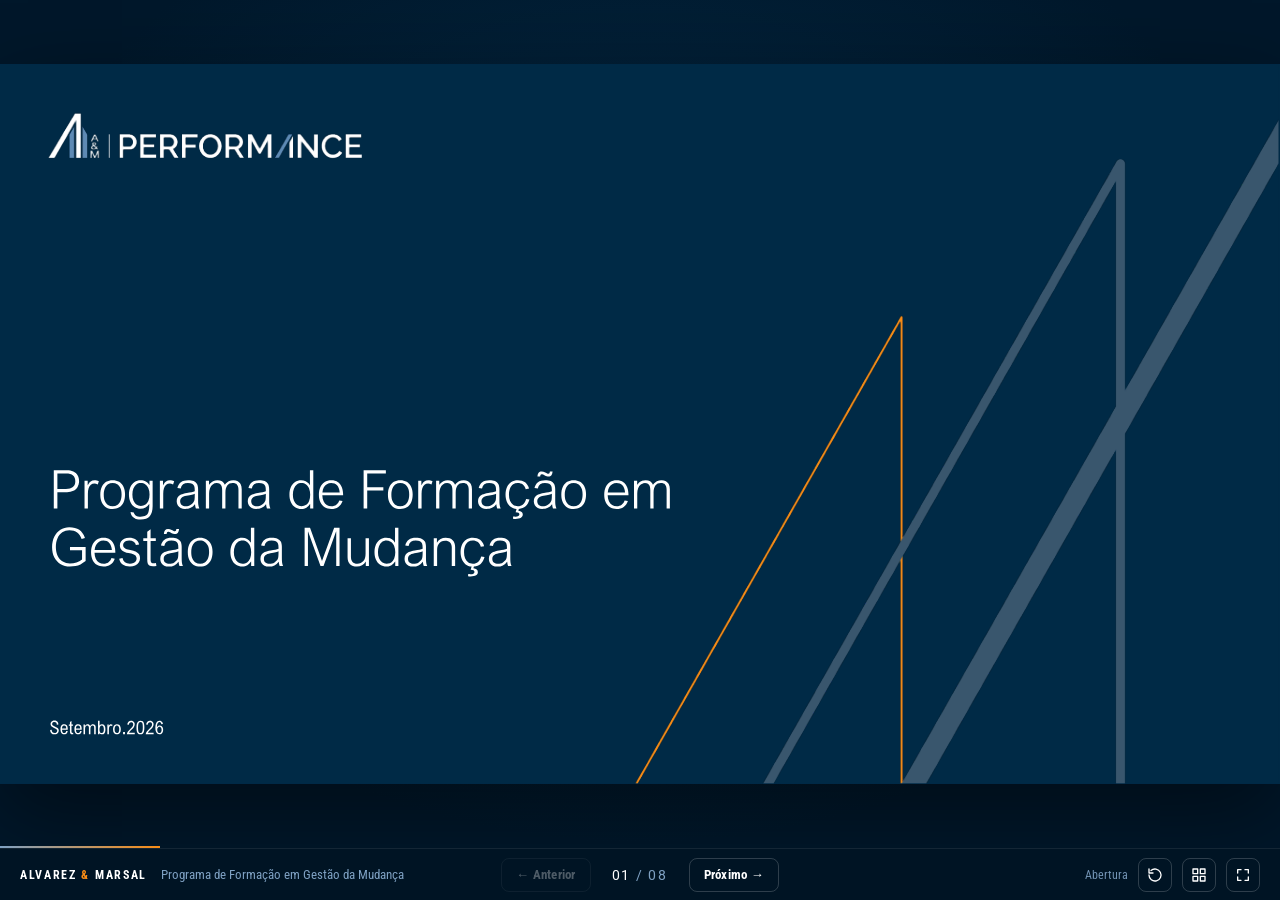
==== AM-Apresentacao-Institucional.html @ ff65e949 "Add A&M institutional deck as paginated animated HTML template Pages 1-8 of the institutional PDF co" ====
<!DOCTYPE html>
<html lang="pt-BR">
<head>
<meta charset="utf-8">
<meta name="viewport" content="width=device-width, initial-scale=1">
<title>Alvarez &amp; Marsal · Apresentação Institucional</title>
<link rel="preconnect" href="https://fonts.googleapis.com"><link rel="preconnect" href="https://fonts.gstatic.com" crossorigin>
<link href="https://fonts.googleapis.com/css2?family=Roboto:wght@300;400&family=Roboto+Condensed:wght@400;700&display=swap" rel="stylesheet">
<!--
  TEMPLATE DE APRESENTAÇÃO A&M (HTML)
  ----------------------------------------------------------------------------
  Cada página é um <section class="slide"> dentro de #stage. Os slides institucionais
  são o PDF original convertido em SVG vetorial (texto em curvas, visual idêntico),
  segmentado em grupos <g class="r ..."> que recebem os efeitos de entrada.
  Para inserir novas páginas: duplique um <section class="slide">, dê um data-title
  e coloque o SVG exportado (pdftocairo -svg) ou HTML próprio dentro dele.
  Navegação: ← → / PageUp PageDown / espaço · Home/End · F tela cheia · R replay · Esc índice.
-->
<style>
:root{--navy:#002A46;--navy-2:#001E32;--steel:#7EA1C3;--orange:#F78C16;--brz:#F9A345;--ice:#EBEEF1;--nav-h:52px;--e:cubic-bezier(.22,.61,.36,1);--e2:cubic-bezier(.65,0,.35,1)}
*{box-sizing:border-box}
html,body{margin:0;height:100%;background:#00192b;color:#fff;font-family:Roboto,'Arial Nova',Arial,sans-serif;overflow:hidden}
button{font:inherit;color:inherit;background:none;border:0;cursor:pointer}
#deck{position:fixed;inset:0 0 var(--nav-h) 0;display:grid;place-items:center;background:radial-gradient(ellipse at 50% 40%,#022844 0%,#00172a 70%)}
#stage{position:relative;width:min(100vw,calc((100vh - var(--nav-h)) * 16 / 9));aspect-ratio:16/9;background:var(--navy);overflow:hidden;box-shadow:0 30px 80px rgba(0,0,0,.45);container-type:size}
.slide{position:absolute;inset:0;opacity:0;visibility:hidden;transition:opacity .7s var(--e),visibility 0s .7s,transform .9s var(--e);transform:scale(1.015)}
.slide.is-active{opacity:1;visibility:visible;transition:opacity .7s var(--e),visibility 0s,transform .9s var(--e);transform:none;z-index:2}
.slide svg{position:absolute;inset:0;width:100%;height:100%;display:block}
.slide .fx{pointer-events:none}
.r{transform-box:fill-box}
/* ---------- utilidades de animação (só tocam quando o slide entra: .is-in) ---------- */
@keyframes a-fade{from{opacity:0}}
@keyframes a-rise{from{opacity:0;transform:translateY(10px)}}
@keyframes a-left{from{opacity:0;transform:translateX(-22px)}}
@keyframes a-focus{from{opacity:0;filter:blur(6px);transform:scale(1.04)}}
@keyframes a-wipe{from{clip-path:inset(0 100% 0 0)}to{clip-path:inset(0 0 0 0)}}
@keyframes a-wipeup{from{clip-path:inset(100% 0 0 0)}to{clip-path:inset(0 0 0 0)}}
@keyframes a-scalex{from{transform:scaleX(0)}}
@keyframes a-drop{0%{opacity:0;transform:translateY(-18px) scale(.5)}60%{opacity:1;transform:translateY(1.5px) scale(1.06)}100%{opacity:1;transform:none}}
@keyframes a-pop{0%{opacity:0;transform:scale(.2)}70%{opacity:1;transform:scale(1.25)}100%{opacity:1;transform:none}}
@keyframes a-kb{from{transform:scale(1.09)}to{transform:scale(1)}}
@keyframes a-ring{0%{transform:scale(.5);opacity:.9}100%{transform:scale(3.4);opacity:0}}
@keyframes a-draw{from{stroke-dashoffset:var(--len,600)}to{stroke-dashoffset:0}}
@keyframes a-glow{0%,100%{filter:drop-shadow(0 0 0 rgba(249,163,69,0))}50%{filter:drop-shadow(0 0 7px rgba(249,163,69,.65))}}
@keyframes a-breathe{0%,100%{opacity:1}50%{opacity:.55}}
@keyframes a-sweep{0%{transform:translateX(-150%) skewX(-18deg)}55%,100%{transform:translateX(620%) skewX(-18deg)}}
@keyframes a-shine{0%{transform:translateY(-130%)}55%,100%{transform:translateY(330%)}}
@keyframes a-ping{0%,100%{filter:none}40%{filter:drop-shadow(0 0 3px rgba(255,255,255,.95)) brightness(1.4)}}
.is-in .r{animation-fill-mode:both}

/* ---------- 01 capa ---------- */
.is-in.s-capa .logo{animation:a-left 1s var(--e) .25s both}
.is-in.s-capa .lines{animation:a-wipeup 1.8s var(--e2) .1s both}
.is-in.s-capa .lines{animation:a-wipeup 1.8s var(--e2) .1s both,a-kb 9s var(--e) .1s both}
.s-capa .lines{transform-origin:80% 100%}
.is-in.s-capa .title{animation:a-rise .9s var(--e) calc(.7s + var(--i) * .07s) both}
.is-in.s-capa .date{animation:a-fade 1s var(--e) 1.7s both}

/* ---------- 02/03 agenda ---------- */
.s-agenda .photo,.s-agenda .photo-edge{transform-box:view-box;transform-origin:78% 60%}
.is-in.s-agenda .photo{animation:a-wipe 1.4s var(--e2) .05s both,a-kb 10s var(--e) .05s both;clip-path:inset(0 0 0 0)}
.is-in.s-agenda .photo{animation-name:a-photo,a-kb}
@keyframes a-photo{from{clip-path:polygon(100% 0,100% 0,100% 100%,100% 100%)}to{clip-path:polygon(0 0,100% 0,100% 100%,0 100%)}}
.is-in.s-agenda .photo-edge{animation:a-fade 1s var(--e) .9s both}
.is-in.s-agenda .deco{animation:a-fade 1.2s var(--e) 1s both}
.is-in.s-agenda .title{animation:a-focus 1s var(--e) .35s both}
.is-in.s-agenda .item{animation:a-left .8s var(--e) calc(.7s + var(--i) * .12s) both}
.s-agenda .item{transition:opacity .6s var(--e),filter .6s var(--e)}
.s-agenda.has-hover .item{opacity:.4}
.s-agenda.has-hover .item.is-hot{opacity:1;filter:drop-shadow(0 0 6px rgba(126,161,195,.6))}
.s-agenda.active-1 .item:not(.item1){opacity:.26}
.is-in.s-agenda.active-1 .item:not(.item1){animation:a-left .8s var(--e) calc(.6s + var(--i) * .1s) both,a-dim .9s var(--e) 1.5s both}
@keyframes a-dim{from{opacity:1}to{opacity:.26}}
.s-agenda.active-1 .item1{filter:drop-shadow(0 0 0 transparent)}
.is-in.s-agenda.active-1 .item1{animation:a-left .8s var(--e) .6s both,a-hl 1.4s var(--e) 1.6s both}
@keyframes a-hl{0%{filter:none}40%{filter:drop-shadow(0 0 8px rgba(247,140,22,.75))}100%{filter:none}}

/* ---------- 04 somos ---------- */
.is-in.s-somos .line{animation:a-wipeup 1.3s var(--e2) calc(.15s + var(--i) * .12s) both}
.is-in.s-somos .title{animation:a-focus 1.4s var(--e) .7s both}
.is-in.s-somos .sub{animation:a-wipe 1.1s var(--e2) 1.5s both}
.is-in.s-somos .wordmark,.is-in .wordmark{animation:a-fade 1s var(--e) .3s both}
.is-in .pagenum{animation:a-fade 1s var(--e) 1s both}
.is-in .deco{animation:a-fade 1.2s var(--e) .4s both}

/* ---------- 05 mapa (destaque) ---------- */
.s-map .mapwrap,.s-map .fx .map{transform-box:view-box;transform-origin:0 0;transition:transform 1.2s var(--e2)}
.s-map .land{transition:opacity .8s}
.is-in.s-map .title{animation:a-focus 1.2s var(--e) .15s both}
.is-in.s-map .land{animation:a-fade 1.6s var(--e) .35s both}
.s-map .pin,.s-map .brpin{transform-box:fill-box;transform-origin:50% 100%}
.is-in.s-map .pin{animation:a-drop .7s var(--e) var(--d) both}
.s-map .brazil{transform-box:fill-box;transform-origin:50% 50%}
.is-in.s-map .brazil{animation:a-brz 1.4s var(--e) .6s both,a-glow 3.6s ease-in-out 2.2s infinite}
@keyframes a-brz{0%{opacity:0;transform:scale(.7)}60%{opacity:1;transform:scale(1.04)}100%{opacity:1;transform:none}}
.is-in.s-map .brpin{animation:a-pop .6s var(--e) calc(1.3s + var(--i) * .1s) both}
.s-map .arc{fill:none;stroke:var(--orange);stroke-width:.9;stroke-linecap:round;opacity:.75;stroke-dasharray:var(--len);stroke-dashoffset:var(--len)}
.is-in.s-map .arc{animation:a-draw 1.6s var(--e2) calc(2.2s + var(--i) * .12s) both}
.s-map .arc-dot{fill:#fff;opacity:0}
.is-in.s-map .arc-dot{animation:a-fade .4s linear calc(3.6s + var(--i) * .12s) both}
.s-map .ring{fill:none;stroke:var(--brz);stroke-width:.9;transform-box:fill-box;transform-origin:center;opacity:0}
.is-in.s-map .ring{animation:a-ring 2.4s ease-out calc(1.8s + var(--i) * .45s) infinite}
.s-map .stat,.s-map .num,.s-map .rule{transition:opacity .6s}
.is-in.s-map .stat-br{animation:a-rise .9s var(--e) 1.1s both}
.is-in.s-map .stat-gl{animation:a-rise .9s var(--e) 1.3s both}
.s-map .rule{transform-box:fill-box;transform-origin:0 50%}
.s-map .rule-gl{transform-origin:100% 50%}
.is-in.s-map .rule{animation:a-scalex 1.2s var(--e2) 1.2s both}
.s-map .num{opacity:0}
.s-map.nums-done .num{opacity:1;transition:opacity .5s}
.counter{position:absolute;font-family:'Arial Nova Light','Arial Nova',Roboto,Arial,sans-serif;font-weight:300;line-height:1;color:var(--ice);font-size:4.35cqh;white-space:nowrap;font-variant-numeric:tabular-nums;opacity:0;transition:opacity .5s;pointer-events:none}
.s-map.counting .counter{opacity:1}
.s-map.nums-done .counter{opacity:0}
/* foco Brasil / global */
.s-map.focus-br .mapwrap,.s-map.focus-br .fx .map{transform:translate(-152px,-440px) scale(2)}
.s-map.focus-br .land{opacity:.55}
.s-map .pin{transition:filter .6s}.s-map.focus-br .pin{filter:opacity(0)}
.s-map.focus-br .arc,.s-map.focus-br .arc-dot{opacity:0;transition:opacity .4s}
.s-map.focus-br .stat-gl,.s-map.focus-br .num-gl,.s-map.focus-br .rule-gl,.s-map.focus-gl .stat-br,.s-map.focus-gl .num-br,.s-map.focus-gl .rule-br{opacity:.3}
.s-map.focus-gl .pin{animation:a-ping 1.6s ease-in-out var(--d) infinite}
.s-map.focus-gl .arc{opacity:1;stroke-width:1.2;transition:opacity .4s,stroke-width .4s}
.s-map.focus-gl .brazil{filter:drop-shadow(0 0 8px rgba(249,163,69,.7))}
.hit{position:absolute;cursor:pointer;border-radius:6px;transition:background .3s}
.hit:hover{background:rgba(255,255,255,.035)}

/* ---------- 06 clientes ---------- */
.s-clientes .bgmap{transform-box:view-box}
.is-in.s-clientes .bgmap{animation:a-fade 2s var(--e) both,a-drift 26s ease-in-out 2s infinite alternate}
@keyframes a-drift{to{transform:translate(-12px,4px)}}
.is-in.s-clientes .title{animation:a-focus 1s var(--e) .15s both}
.is-in.s-clientes .head-l{animation:a-left .8s var(--e) .4s both}
.is-in.s-clientes .head-r{animation:a-rise .8s var(--e) .9s both}
.is-in.s-clientes .logo{animation:a-focus .7s var(--e) var(--d) both}
.s-clientes .bar{transform-box:fill-box;transform-origin:0 50%}
.s-clientes .bar-r{transform-origin:100% 50%}
.is-in.s-clientes .bar{animation:a-scalex 1.1s var(--e2) 1.9s both}
.sweep{position:absolute;top:24%;height:56%;width:7%;left:0;background:linear-gradient(90deg,transparent,rgba(255,255,255,.07),rgba(255,255,255,.16),rgba(255,255,255,.07),transparent);mix-blend-mode:screen;-webkit-mask-image:linear-gradient(180deg,transparent,#000 18%,#000 82%,transparent);mask-image:linear-gradient(180deg,transparent,#000 18%,#000 82%,transparent);pointer-events:none;opacity:0}
.is-in .sweep{opacity:1;animation:a-sweep 7s var(--e2) 3s infinite}

/* ---------- 07 esferas ---------- */
.is-in.s-esferas .tex{animation:a-fade 2s var(--e) both}
.is-in.s-esferas .title{animation:a-focus 1s var(--e) .2s both}
.s-esferas .topline,.s-esferas .divider{transform-box:fill-box;transform-origin:50% 50%}
.s-esferas .divider{transform-origin:0 50%}
.is-in.s-esferas .topline{animation:a-scalex 1.1s var(--e2) .5s both}
.is-in.s-esferas .divider{animation:a-scalex 1.4s var(--e2) .9s both}
.is-in.s-esferas .head{animation:a-rise .8s var(--e) calc(.8s + var(--c) * .14s) both}
.is-in.s-esferas .body{animation:a-rise .9s var(--e) calc(1.4s + var(--c) * .14s) both}
.s-esferas .col5.head{transform-box:fill-box;transform-origin:center}
.is-in.s-esferas .col5.head{animation:a-rise .8s var(--e) 1.36s both,a-glowW 4s ease-in-out 3s infinite}
@keyframes a-glowW{0%,100%{filter:none}50%{filter:drop-shadow(0 0 6px rgba(126,161,195,.9))}}
.s-esferas .col{transition:opacity .5s var(--e)}
.s-esferas[data-focus] .col{opacity:.32}
.s-esferas[data-focus="1"] .col1,.s-esferas[data-focus="2"] .col2,.s-esferas[data-focus="3"] .col3,.s-esferas[data-focus="4"] .col4,.s-esferas[data-focus="5"] .col5{opacity:1}

/* ---------- 08 cadeia de valor ---------- */
.is-in.s-valor .frame{animation:a-fade 1.2s var(--e) both}
.is-in.s-valor .icon{animation:a-pop .6s var(--e) calc(.5s + var(--i) * 1.4s) both}
.s-valor .icon{transform-box:fill-box;transform-origin:center}
.is-in.s-valor .label-top{animation:a-wipe .9s var(--e2) .35s both}
.is-in.s-valor .panel-top{animation:a-left 1s var(--e) .4s both}
.is-in.s-valor .card{animation:a-rise .8s var(--e) calc(.8s + var(--i) * .12s) both}
.is-in.s-valor .label-bot{animation:a-wipe .9s var(--e2) 1.5s both}
.s-valor .divline{transform-box:fill-box;transform-origin:0 50%}
.is-in.s-valor .divline{animation:a-scalex 1s var(--e2) 1.5s both}
.is-in.s-valor .panel-bot{animation:a-fade 1s var(--e) 1.6s both}
.is-in.s-valor .row{animation:a-left .8s var(--e) calc(1.8s + var(--i) * .16s) both}
.s-valor .valor-arrow{transform-box:fill-box;transform-origin:0 50%}
.is-in.s-valor .valor-arrow{animation:a-wipeup 1.2s var(--e2) 2.4s both}
.is-in.s-valor .valor-txt{animation:a-fade .8s var(--e) 3.2s both}
.s-valor .row,.s-valor .card{transition:opacity .5s var(--e)}
.s-valor[data-focus^="row"] .row,.s-valor[data-focus^="card"] .card{opacity:.35}
.s-valor[data-focus="row1"] .row1,.s-valor[data-focus="row2"] .row2,.s-valor[data-focus="row3"] .row3,.s-valor[data-focus="row4"] .row4,.s-valor[data-focus="card1"] .card1,.s-valor[data-focus="card2"] .card2,.s-valor[data-focus="card3"] .card3,.s-valor[data-focus="card4"] .card4,.s-valor[data-focus="card5"] .card5,.s-valor[data-focus="card6"] .card6{opacity:1}
.valor-shine{position:absolute;overflow:hidden;pointer-events:none;clip-path:polygon(0 0,27% 0,100% 50%,27% 100%,0 100%,73% 50%)}
.valor-shine::after{content:"";position:absolute;left:0;right:0;top:0;height:30%;background:linear-gradient(180deg,transparent,rgba(255,255,255,.55),transparent);transform:translateY(-130%)}
.is-in .valor-shine::after{animation:a-shine 4.5s var(--e2) 3.6s infinite}
.row-hl{position:absolute;border-radius:4px;box-shadow:inset 0 0 0 1.5px rgba(247,140,22,.9),0 0 18px rgba(247,140,22,.35);opacity:0;transition:opacity .35s,top .35s var(--e),height .35s var(--e);pointer-events:none}
.s-valor[data-focus^="row"] .row-hl{opacity:1}

/* ---------- navegação ---------- */
#nav{position:fixed;left:0;right:0;bottom:0;height:var(--nav-h);display:grid;grid-template-columns:1fr auto 1fr;align-items:center;gap:16px;padding:0 20px;background:#001424;border-top:1px solid rgba(255,255,255,.08);font-family:'Roboto Condensed',Roboto,sans-serif;z-index:10}
#nav .l{display:flex;align-items:center;gap:14px;min-width:0}
#nav .brand{font-weight:700;letter-spacing:.14em;font-size:12px;color:#fff;white-space:nowrap}
#nav .brand i{font-style:normal;color:var(--orange)}
#nav .stitle{font-size:13px;color:var(--steel);white-space:nowrap;overflow:hidden;text-overflow:ellipsis}
#nav .c{display:flex;align-items:center;gap:10px}
.nbtn{display:inline-flex;align-items:center;gap:8px;height:34px;padding:0 14px;border-radius:8px;border:1px solid rgba(255,255,255,.18);font-size:13px;font-weight:700;letter-spacing:.02em;transition:all .25s var(--e)}
.nbtn:hover{border-color:var(--orange);background:rgba(247,140,22,.12)}
.nbtn[disabled]{opacity:.3;pointer-events:none}
.pos{font-family:Roboto,sans-serif;font-size:14px;letter-spacing:.12em;color:var(--steel);min-width:78px;text-align:center}
.pos b{color:#fff;font-weight:400}
#nav .r-side{display:flex;justify-content:flex-end;align-items:center;gap:10px}
.hint{font-size:12px;color:var(--steel);white-space:nowrap;overflow:hidden;text-overflow:ellipsis;max-width:34vw;opacity:.9}
.ibtn{width:34px;height:34px;border-radius:8px;border:1px solid rgba(255,255,255,.18);display:grid;place-items:center;transition:all .25s}
.ibtn:hover{border-color:var(--orange)}
.ibtn svg{width:16px;height:16px;stroke:#fff;fill:none;stroke-width:2;stroke-linecap:round;stroke-linejoin:round}
#progress{position:fixed;left:0;bottom:var(--nav-h);height:2px;background:linear-gradient(90deg,var(--steel),var(--orange));transition:width .6s var(--e);z-index:11}
#overview{position:fixed;inset:0 0 var(--nav-h) 0;background:rgba(0,20,36,.94);backdrop-filter:blur(8px);display:none;z-index:9;padding:5vh 6vw;overflow:auto}
#overview.open{display:block;animation:a-fade .3s}
#overview h2{font-family:'Roboto Condensed',sans-serif;font-weight:700;letter-spacing:.14em;font-size:13px;color:var(--orange);margin:0 0 18px}
#overview .grid{display:grid;grid-template-columns:repeat(auto-fill,minmax(230px,1fr));gap:16px}
#overview button{text-align:left;padding:16px;border-radius:10px;border:1px solid rgba(255,255,255,.12);background:rgba(255,255,255,.03);transition:all .25s}
#overview button:hover,#overview button.cur{border-color:var(--orange);background:rgba(247,140,22,.08)}
#overview button span{display:block;font-family:Roboto,sans-serif;font-size:28px;font-weight:300;color:var(--steel)}
#overview button b{display:block;margin-top:6px;font-family:'Roboto Condensed',sans-serif;font-size:15px}
#overview button small{display:block;margin-top:4px;font-size:12px;color:var(--steel)}
@media (max-width:760px){.hint,#nav .stitle{display:none}}
@media (prefers-reduced-motion:reduce){.is-in .r,.is-in .arc,.is-in .ring,.sweep,.valor-shine::after{animation-duration:.01s!important;animation-delay:0s!important;animation-iteration-count:1!important}}
</style>
</head>
<body>
<main id="deck"><div id="stage">
<section class="slide s-capa" data-title="Programa de Formação em Gestão da Mudança" data-section="Capa" data-hint="Abertura"><svg class="page" viewBox="0 0 960 540" preserveAspectRatio="xMidYMid meet" aria-hidden="true"><defs>
<filter id="p1-filter-remove-color" x="0%" y="0%" width="100%" height="100%">
<feColorMatrix color-interpolation-filters="sRGB" values="0 0 0 0 1 0 0 0 0 1 0 0 0 0 1 0 0 0 1 0" />
</filter>
<filter id="p1-filter-color-to-alpha" x="0%" y="0%" width="100%" height="100%">
<feColorMatrix color-interpolation-filters="sRGB" values="0 0 0 0 1 0 0 0 0 1 0 0 0 0 1 0.2126 0.7152 0.0722 0 0" />
</filter>
<g>
<g id="p1-glyph-0-0">
<path d="M 22.36 -20.41 C 22.36 -18.79 21.99 -17.35 21.25 -16.09 C 20.51 -14.83 19.46 -13.85 18.09 -13.16 C 16.73 -12.46 15.13 -12.11 13.31 -12.11 L 6.09 -12.11 L 6.09 0 L 3.39 0 L 3.39 -28.58 L 13.22 -28.58 C 15.06 -28.58 16.66 -28.26 18.03 -27.62 C 19.41 -26.99 20.47 -26.05 21.22 -24.83 C 21.98 -23.6 22.36 -22.12 22.36 -20.41 Z M 19.53 -20.34 C 19.53 -22.26 18.97 -23.7 17.84 -24.67 C 16.72 -25.65 14.95 -26.14 12.55 -26.14 L 6.09 -26.14 L 6.09 -14.55 L 12.53 -14.55 C 14.78 -14.55 16.51 -15.04 17.72 -16.02 C 18.93 -17 19.53 -18.45 19.53 -20.34 Z M 19.53 -20.34 " />
</g>
<g id="p1-glyph-0-1">
<path d="M 10.14 -18.64 C 9.09 -18.64 8.19 -18.32 7.44 -17.67 C 6.7 -17.04 6.14 -16.15 5.77 -15.02 C 5.4 -13.88 5.22 -12.57 5.22 -11.08 L 5.22 0 L 2.7 0 L 2.7 -20.69 L 5.06 -20.69 L 5.06 -17.39 L 5.11 -17.41 C 5.75 -18.68 6.48 -19.62 7.28 -20.23 C 8.09 -20.85 9.08 -21.16 10.25 -21.16 C 10.81 -21.16 11.33 -21.09 11.81 -20.97 C 12.29 -20.84 12.84 -20.62 13.45 -20.31 L 12.61 -17.97 C 11.7 -18.41 10.88 -18.64 10.14 -18.64 Z M 10.14 -18.64 " />
</g>
<g id="p1-glyph-0-2">
<path d="M 1.47 -10.33 C 1.47 -12.64 1.85 -14.61 2.62 -16.23 C 3.41 -17.86 4.49 -19.08 5.88 -19.91 C 7.27 -20.74 8.88 -21.16 10.72 -21.16 C 12.58 -21.16 14.21 -20.74 15.61 -19.91 C 17 -19.08 18.09 -17.86 18.86 -16.25 C 19.63 -14.63 20.02 -12.68 20.02 -10.38 C 20.02 -8.07 19.63 -6.1 18.86 -4.47 C 18.1 -2.84 17.02 -1.61 15.62 -0.77 C 14.23 0.07 12.59 0.48 10.72 0.48 C 8.88 0.48 7.27 0.07 5.88 -0.75 C 4.48 -1.58 3.39 -2.82 2.62 -4.45 C 1.85 -6.1 1.47 -8.05 1.47 -10.33 Z M 10.69 -19.03 C 9.39 -19.03 8.25 -18.7 7.25 -18.05 C 6.26 -17.4 5.48 -16.42 4.91 -15.11 C 4.33 -13.8 4.05 -12.21 4.05 -10.33 C 4.05 -8.42 4.33 -6.82 4.89 -5.52 C 5.46 -4.21 6.24 -3.24 7.23 -2.59 C 8.23 -1.96 9.39 -1.64 10.72 -1.64 C 12.03 -1.64 13.19 -1.96 14.2 -2.59 C 15.21 -3.24 16 -4.21 16.56 -5.52 C 17.13 -6.83 17.42 -8.45 17.42 -10.38 C 17.42 -12.22 17.14 -13.79 16.58 -15.08 C 16.02 -16.37 15.22 -17.35 14.2 -18.02 C 13.19 -18.69 12.02 -19.03 10.69 -19.03 Z M 10.69 -19.03 " />
</g>
<g id="p1-glyph-0-3">
<path d="M 19.23 -20.69 L 19.23 -1.59 C 19.23 1.74 18.51 4.23 17.06 5.89 C 15.62 7.55 13.36 8.38 10.27 8.38 C 8.05 8.38 6.27 7.88 4.95 6.89 C 3.63 5.9 2.87 4.49 2.67 2.67 L 5.11 3.05 C 5.36 4.12 5.91 4.93 6.77 5.47 C 7.62 6.01 8.77 6.28 10.22 6.28 C 11.85 6.28 13.14 5.99 14.08 5.41 C 15.02 4.83 15.7 3.93 16.11 2.69 C 16.52 1.46 16.72 -0.19 16.72 -2.27 L 16.72 -3.3 L 16.67 -3.3 C 15.16 -0.94 13.02 0.23 10.25 0.23 C 8.51 0.23 6.97 -0.21 5.64 -1.11 C 4.3 -2 3.27 -3.26 2.55 -4.88 C 1.83 -6.49 1.47 -8.34 1.47 -10.42 C 1.47 -12.52 1.83 -14.38 2.56 -16 C 3.3 -17.62 4.33 -18.89 5.66 -19.8 C 6.98 -20.7 8.5 -21.16 10.23 -21.16 C 11.7 -21.16 12.98 -20.83 14.08 -20.19 C 15.18 -19.55 16.08 -18.67 16.77 -17.55 L 16.88 -17.55 L 16.88 -20.69 Z M 10.33 -19.05 C 9.07 -19.05 7.96 -18.68 7.02 -17.95 C 6.07 -17.23 5.33 -16.23 4.81 -14.94 C 4.3 -13.64 4.05 -12.16 4.05 -10.5 C 4.05 -8.76 4.31 -7.24 4.84 -5.94 C 5.38 -4.63 6.11 -3.63 7.06 -2.92 C 8.02 -2.22 9.13 -1.88 10.41 -1.88 C 11.75 -1.88 12.91 -2.23 13.89 -2.94 C 14.87 -3.64 15.62 -4.64 16.14 -5.94 C 16.66 -7.24 16.92 -8.75 16.92 -10.48 C 16.92 -12.21 16.66 -13.72 16.12 -15 C 15.6 -16.29 14.84 -17.29 13.84 -17.98 C 12.85 -18.69 11.68 -19.05 10.33 -19.05 Z M 10.33 -19.05 " />
</g>
<g id="p1-glyph-0-4">
<path d="M 18.89 0 L 16.3 0 C 15.94 -0.83 15.72 -1.88 15.64 -3.12 L 15.58 -3.14 C 14.64 -1.92 13.58 -1.01 12.41 -0.41 C 11.23 0.19 9.83 0.48 8.2 0.48 C 6.94 0.48 5.84 0.24 4.89 -0.23 C 3.94 -0.72 3.21 -1.41 2.69 -2.28 C 2.16 -3.16 1.91 -4.15 1.91 -5.27 C 1.91 -6.46 2.16 -7.48 2.67 -8.31 C 3.18 -9.16 3.99 -9.85 5.11 -10.41 C 6.22 -10.96 7.7 -11.37 9.53 -11.64 C 12.25 -12.04 14.22 -12.47 15.45 -12.94 L 15.45 -13.7 C 15.45 -14.99 15.3 -16.02 15.02 -16.78 C 14.73 -17.54 14.22 -18.1 13.47 -18.47 C 12.73 -18.84 11.67 -19.03 10.3 -19.03 C 7.3 -19.03 5.51 -17.68 4.91 -14.97 L 2.44 -15.33 C 2.85 -17.23 3.73 -18.68 5.08 -19.67 C 6.43 -20.66 8.22 -21.16 10.45 -21.16 C 12.16 -21.16 13.56 -20.93 14.66 -20.47 C 15.76 -20.01 16.59 -19.27 17.14 -18.25 C 17.69 -17.23 17.97 -15.87 17.97 -14.17 L 17.97 -6.41 C 17.97 -4.63 18.03 -3.33 18.16 -2.48 C 18.28 -1.65 18.52 -0.82 18.89 0 Z M 9.3 -9.45 C 7.58 -9.13 6.35 -8.63 5.61 -7.97 C 4.87 -7.31 4.5 -6.41 4.5 -5.27 C 4.5 -4.11 4.88 -3.2 5.64 -2.55 C 6.4 -1.89 7.47 -1.56 8.84 -1.56 C 9.35 -1.56 9.94 -1.66 10.59 -1.84 C 11.25 -2.04 11.88 -2.32 12.47 -2.67 C 13.06 -3.02 13.53 -3.41 13.88 -3.84 C 14.33 -4.39 14.66 -4.88 14.88 -5.28 C 15.08 -5.7 15.23 -6.25 15.31 -6.94 C 15.41 -7.62 15.45 -8.61 15.45 -9.91 L 15.45 -10.97 C 15.11 -10.8 14.41 -10.58 13.36 -10.31 C 12.3 -10.05 10.95 -9.77 9.3 -9.45 Z M 9.3 -9.45 " />
</g>
<g id="p1-glyph-0-5">
<path d="M 23.38 -21.16 C 24.6 -21.16 25.69 -20.89 26.62 -20.38 C 27.56 -19.86 28.29 -19.09 28.81 -18.06 C 29.33 -17.03 29.59 -15.77 29.59 -14.27 L 29.59 0 L 27.16 0 L 27.16 -13.86 C 27.16 -15.73 26.8 -17.05 26.09 -17.81 C 25.39 -18.58 24.31 -18.97 22.84 -18.97 C 21.02 -18.97 19.65 -18.35 18.73 -17.11 C 17.83 -15.88 17.38 -14.07 17.38 -11.67 L 17.38 0 L 14.94 0 L 14.94 -13.44 C 14.94 -14.85 14.78 -15.96 14.47 -16.77 C 14.16 -17.57 13.71 -18.13 13.12 -18.47 C 12.55 -18.8 11.82 -18.97 10.94 -18.97 C 9.73 -18.97 8.68 -18.63 7.8 -17.95 C 6.92 -17.27 6.26 -16.35 5.81 -15.17 C 5.36 -13.99 5.14 -12.66 5.14 -11.19 L 5.14 0 L 2.7 0 L 2.7 -20.69 L 5.06 -20.69 L 5.06 -17.69 L 5.14 -17.69 C 6.65 -20 8.74 -21.16 11.41 -21.16 C 12.76 -21.16 13.89 -20.88 14.8 -20.33 C 15.7 -19.77 16.41 -18.91 16.91 -17.72 C 17.81 -18.98 18.79 -19.86 19.83 -20.38 C 20.88 -20.89 22.06 -21.16 23.38 -21.16 Z M 23.38 -21.16 " />
</g>
<g id="p1-glyph-0-6">
<path d="M 19.36 0 L 17 0 L 17 -3.25 L 16.92 -3.25 C 16.23 -2.07 15.33 -1.16 14.2 -0.5 C 13.09 0.16 11.81 0.48 10.38 0.48 C 8.63 0.48 7.09 0.04 5.73 -0.86 C 4.39 -1.77 3.34 -3.04 2.59 -4.67 C 1.84 -6.32 1.47 -8.2 1.47 -10.33 C 1.47 -12.48 1.83 -14.38 2.56 -16.02 C 3.3 -17.66 4.33 -18.93 5.66 -19.81 C 6.98 -20.71 8.51 -21.16 10.25 -21.16 C 13.07 -21.16 15.23 -19.98 16.72 -17.64 L 16.84 -17.64 L 16.84 -28.58 L 19.36 -28.58 Z M 10.45 -19.03 C 9.16 -19.03 8.02 -18.66 7.05 -17.91 C 6.08 -17.16 5.33 -16.12 4.81 -14.81 C 4.3 -13.5 4.05 -12 4.05 -10.31 C 4.05 -8.57 4.32 -7.05 4.86 -5.73 C 5.41 -4.42 6.17 -3.41 7.14 -2.7 C 8.12 -1.99 9.23 -1.64 10.47 -1.64 C 11.83 -1.64 13 -1.98 13.98 -2.67 C 14.96 -3.36 15.71 -4.34 16.23 -5.62 C 16.77 -6.91 17.03 -8.44 17.03 -10.19 C 17.03 -12.01 16.76 -13.58 16.22 -14.91 C 15.68 -16.24 14.91 -17.26 13.92 -17.97 C 12.93 -18.68 11.77 -19.03 10.45 -19.03 Z M 10.45 -19.03 " />
</g>
<g id="p1-glyph-0-7">
<path d="M 10.94 -1.64 C 12.32 -1.64 13.52 -2.01 14.55 -2.75 C 15.57 -3.5 16.3 -4.54 16.77 -5.88 L 19.23 -5.48 C 18.58 -3.55 17.52 -2.07 16.05 -1.05 C 14.58 -0.02 12.82 0.48 10.77 0.48 C 8.87 0.48 7.22 0.05 5.81 -0.81 C 4.41 -1.69 3.34 -2.93 2.59 -4.53 C 1.84 -6.14 1.47 -8.02 1.47 -10.17 C 1.47 -12.42 1.85 -14.37 2.61 -16.02 C 3.37 -17.67 4.44 -18.94 5.83 -19.83 C 7.22 -20.71 8.85 -21.16 10.72 -21.16 C 12.8 -21.16 14.51 -20.66 15.84 -19.69 C 17.18 -18.71 18.14 -17.38 18.75 -15.69 C 19.36 -14 19.67 -12.05 19.67 -9.86 L 4.05 -9.86 C 4.1 -8.16 4.41 -6.69 5 -5.45 C 5.58 -4.21 6.38 -3.27 7.39 -2.61 C 8.41 -1.96 9.59 -1.64 10.94 -1.64 Z M 10.69 -19.05 C 9.49 -19.05 8.42 -18.77 7.48 -18.2 C 6.55 -17.65 5.79 -16.84 5.2 -15.78 C 4.63 -14.72 4.27 -13.45 4.12 -11.97 L 17.08 -11.97 C 16.84 -14.31 16.18 -16.08 15.09 -17.27 C 14.02 -18.45 12.55 -19.05 10.69 -19.05 Z M 10.69 -19.05 " />
</g>
<g id="p1-glyph-0-8">
</g>
<g id="p1-glyph-0-9">
<path d="M 6.09 -26.14 L 6.09 -15.89 L 18.19 -15.89 L 18.19 -13.45 L 6.09 -13.45 L 6.09 0 L 3.39 0 L 3.39 -28.58 L 20.08 -28.58 L 20.08 -26.14 Z M 6.09 -26.14 " />
</g>
<g id="p1-glyph-0-10">
<path d="M 1.47 -10.38 C 1.47 -12.52 1.84 -14.41 2.59 -16.03 C 3.34 -17.66 4.41 -18.93 5.8 -19.81 C 7.19 -20.71 8.81 -21.16 10.66 -21.16 C 12.91 -21.16 14.73 -20.62 16.11 -19.56 C 17.48 -18.5 18.49 -16.93 19.12 -14.86 L 16.61 -14.39 C 15.77 -17.48 13.74 -19.03 10.55 -19.03 C 9.29 -19.03 8.16 -18.7 7.19 -18.05 C 6.22 -17.4 5.45 -16.42 4.89 -15.11 C 4.33 -13.8 4.05 -12.21 4.05 -10.31 C 4.05 -8.59 4.31 -7.08 4.84 -5.78 C 5.38 -4.48 6.13 -3.46 7.12 -2.73 C 8.11 -2 9.29 -1.64 10.66 -1.64 C 12.21 -1.64 13.5 -2.08 14.55 -2.95 C 15.6 -3.83 16.38 -5.22 16.91 -7.14 L 19.42 -6.67 C 18.8 -4.43 17.84 -2.72 16.52 -1.53 C 15.2 -0.35 13.51 0.3 11.44 0.45 L 11.08 1.75 C 13.3 2.01 14.41 2.97 14.41 4.64 C 14.41 5.66 13.95 6.46 13.03 7.05 C 12.12 7.63 10.71 7.92 8.8 7.92 C 8.48 7.92 8.14 7.91 7.78 7.88 C 7.41 7.85 7.16 7.83 7.03 7.8 L 7.19 6.09 C 7.76 6.14 8.29 6.17 8.77 6.17 C 9.8 6.17 10.57 6.04 11.09 5.77 C 11.61 5.49 11.88 5.06 11.88 4.47 C 11.88 3.99 11.64 3.59 11.17 3.28 C 10.71 2.98 10 2.83 9.05 2.83 L 9.73 0.45 C 8 0.32 6.52 -0.22 5.27 -1.17 C 4.02 -2.12 3.08 -3.38 2.44 -4.97 C 1.79 -6.55 1.47 -8.35 1.47 -10.38 Z M 1.47 -10.38 " />
</g>
<g id="p1-glyph-0-11">
<path d="M 18.89 0 L 16.3 0 C 15.94 -0.83 15.72 -1.88 15.64 -3.12 L 15.58 -3.14 C 14.64 -1.92 13.58 -1.01 12.41 -0.41 C 11.23 0.19 9.83 0.48 8.2 0.48 C 6.94 0.48 5.84 0.24 4.89 -0.23 C 3.94 -0.72 3.21 -1.41 2.69 -2.28 C 2.16 -3.16 1.91 -4.15 1.91 -5.27 C 1.91 -6.46 2.16 -7.48 2.67 -8.31 C 3.18 -9.16 3.99 -9.85 5.11 -10.41 C 6.22 -10.96 7.7 -11.37 9.53 -11.64 C 12.25 -12.04 14.22 -12.47 15.45 -12.94 L 15.45 -13.7 C 15.45 -14.99 15.3 -16.02 15.02 -16.78 C 14.73 -17.54 14.22 -18.1 13.47 -18.47 C 12.73 -18.84 11.67 -19.03 10.3 -19.03 C 7.3 -19.03 5.51 -17.68 4.91 -14.97 L 2.44 -15.33 C 2.85 -17.23 3.73 -18.68 5.08 -19.67 C 6.43 -20.66 8.22 -21.16 10.45 -21.16 C 12.16 -21.16 13.56 -20.93 14.66 -20.47 C 15.76 -20.01 16.59 -19.27 17.14 -18.25 C 17.69 -17.23 17.97 -15.87 17.97 -14.17 L 17.97 -6.41 C 17.97 -4.63 18.03 -3.33 18.16 -2.48 C 18.28 -1.65 18.52 -0.82 18.89 0 Z M 9.3 -9.45 C 7.58 -9.13 6.35 -8.63 5.61 -7.97 C 4.87 -7.31 4.5 -6.41 4.5 -5.27 C 4.5 -4.11 4.88 -3.2 5.64 -2.55 C 6.4 -1.89 7.47 -1.56 8.84 -1.56 C 9.35 -1.56 9.94 -1.66 10.59 -1.84 C 11.25 -2.04 11.88 -2.32 12.47 -2.67 C 13.06 -3.02 13.53 -3.41 13.88 -3.84 C 14.33 -4.39 14.66 -4.88 14.88 -5.28 C 15.08 -5.7 15.23 -6.25 15.31 -6.94 C 15.41 -7.62 15.45 -8.61 15.45 -9.91 L 15.45 -10.97 C 15.11 -10.8 14.41 -10.58 13.36 -10.31 C 12.3 -10.05 10.95 -9.77 9.3 -9.45 Z M 12.95 -23.97 C 12.5 -23.97 12.05 -24.02 11.61 -24.14 C 11.17 -24.27 10.68 -24.47 10.14 -24.75 C 9.52 -25.08 9.05 -25.3 8.73 -25.42 C 8.41 -25.54 8.12 -25.59 7.86 -25.59 C 7.48 -25.59 7.21 -25.46 7.03 -25.2 C 6.85 -24.95 6.74 -24.54 6.7 -23.97 L 4.66 -23.97 C 4.73 -25.22 5.02 -26.14 5.52 -26.73 C 6.02 -27.34 6.77 -27.64 7.77 -27.64 C 8.65 -27.64 9.57 -27.38 10.53 -26.86 C 11.16 -26.52 11.63 -26.3 11.94 -26.19 C 12.25 -26.07 12.54 -26.02 12.81 -26.02 C 13.19 -26.02 13.46 -26.14 13.64 -26.39 C 13.82 -26.65 13.92 -27.07 13.95 -27.64 L 16 -27.64 C 15.95 -26.49 15.66 -25.59 15.16 -24.94 C 14.66 -24.29 13.92 -23.97 12.95 -23.97 Z M 12.95 -23.97 " />
</g>
<g id="p1-glyph-1-0">
<path d="M 15.09 -26.77 C 13.08 -26.77 11.3 -26.25 9.77 -25.23 C 8.23 -24.21 7.05 -22.75 6.2 -20.86 C 5.36 -18.97 4.94 -16.76 4.94 -14.22 C 4.94 -11.63 5.4 -9.41 6.33 -7.53 C 7.25 -5.66 8.52 -4.25 10.12 -3.28 C 11.73 -2.31 13.5 -1.83 15.45 -1.83 C 19.02 -1.83 22.07 -2.83 24.59 -4.84 L 24.59 -11.83 L 15.53 -11.83 L 15.53 -14.27 L 27.27 -14.27 L 27.27 -3.62 C 25.92 -2.58 24.64 -1.76 23.42 -1.16 C 22.2 -0.56 20.95 -0.14 19.67 0.11 C 18.4 0.36 16.97 0.48 15.39 0.48 C 12.86 0.48 10.59 -0.1 8.58 -1.27 C 6.57 -2.44 4.98 -4.12 3.83 -6.31 C 2.68 -8.5 2.11 -11.08 2.11 -14.05 C 2.11 -16.96 2.66 -19.56 3.75 -21.84 C 4.85 -24.12 6.38 -25.9 8.33 -27.17 C 10.27 -28.45 12.49 -29.09 14.97 -29.09 C 18.12 -29.09 20.63 -28.42 22.5 -27.08 C 24.36 -25.73 25.79 -23.69 26.77 -20.94 L 24.25 -20.12 C 23.52 -22.39 22.41 -24.07 20.92 -25.14 C 19.43 -26.22 17.49 -26.77 15.09 -26.77 Z M 15.09 -26.77 " />
</g>
<g id="p1-glyph-1-1">
<path d="M 10.94 -1.64 C 12.33 -1.64 13.54 -2.01 14.56 -2.75 C 15.58 -3.5 16.32 -4.54 16.78 -5.88 L 19.25 -5.48 C 18.59 -3.55 17.52 -2.07 16.05 -1.05 C 14.58 -0.02 12.82 0.48 10.77 0.48 C 8.87 0.48 7.22 0.05 5.81 -0.81 C 4.41 -1.69 3.34 -2.93 2.59 -4.55 C 1.84 -6.16 1.47 -8.04 1.47 -10.19 C 1.47 -12.44 1.85 -14.38 2.61 -16.03 C 3.37 -17.69 4.44 -18.96 5.83 -19.84 C 7.22 -20.73 8.86 -21.17 10.73 -21.17 C 12.8 -21.17 14.51 -20.68 15.84 -19.7 C 17.18 -18.72 18.15 -17.39 18.77 -15.7 C 19.38 -14.02 19.69 -12.07 19.69 -9.88 L 4.06 -9.88 C 4.11 -8.16 4.43 -6.69 5 -5.45 C 5.58 -4.21 6.38 -3.27 7.41 -2.61 C 8.43 -1.96 9.6 -1.64 10.94 -1.64 Z M 10.69 -19.06 C 9.49 -19.06 8.42 -18.78 7.48 -18.22 C 6.55 -17.66 5.8 -16.84 5.22 -15.78 C 4.63 -14.73 4.27 -13.46 4.14 -11.98 L 17.09 -11.98 C 16.85 -14.32 16.19 -16.08 15.11 -17.27 C 14.04 -18.46 12.56 -19.06 10.69 -19.06 Z M 10.69 -19.06 " />
</g>
<g id="p1-glyph-1-2">
<path d="M 8.97 -19.05 C 8.08 -19.05 7.3 -18.91 6.61 -18.62 C 5.92 -18.35 5.38 -17.97 5 -17.47 C 4.61 -16.97 4.42 -16.38 4.42 -15.7 C 4.42 -14.98 4.58 -14.39 4.91 -13.94 C 5.23 -13.48 5.77 -13.09 6.55 -12.77 C 7.32 -12.45 8.41 -12.17 9.81 -11.92 C 11.57 -11.6 12.98 -11.18 14.03 -10.67 C 15.09 -10.16 15.87 -9.52 16.36 -8.73 C 16.86 -7.95 17.11 -6.98 17.11 -5.83 C 17.11 -4.62 16.79 -3.54 16.14 -2.58 C 15.49 -1.63 14.59 -0.88 13.44 -0.33 C 12.28 0.21 10.96 0.48 9.48 0.48 C 7.24 0.48 5.45 -0.02 4.09 -1.02 C 2.74 -2.02 1.87 -3.5 1.48 -5.48 L 3.95 -5.88 C 4.55 -3.05 6.39 -1.64 9.47 -1.64 C 10.5 -1.64 11.39 -1.8 12.16 -2.14 C 12.93 -2.47 13.52 -2.93 13.92 -3.52 C 14.33 -4.11 14.53 -4.79 14.53 -5.55 C 14.53 -6.36 14.33 -7.02 13.92 -7.53 C 13.52 -8.04 12.89 -8.45 12.03 -8.77 C 11.18 -9.08 9.99 -9.37 8.48 -9.64 C 6.3 -10.02 4.66 -10.66 3.59 -11.59 C 2.52 -12.53 1.98 -13.82 1.98 -15.45 C 1.98 -16.55 2.27 -17.52 2.84 -18.39 C 3.41 -19.25 4.23 -19.93 5.28 -20.42 C 6.33 -20.92 7.56 -21.17 8.97 -21.17 C 10.98 -21.17 12.62 -20.74 13.91 -19.89 C 15.19 -19.04 16.04 -17.79 16.45 -16.14 L 13.98 -15.78 C 13.75 -16.82 13.21 -17.62 12.34 -18.19 C 11.48 -18.76 10.35 -19.05 8.97 -19.05 Z M 8.97 -19.05 " />
</g>
<g id="p1-glyph-1-3">
<path d="M 10.19 -20.7 L 10.19 -18.66 L 6.28 -18.66 L 6.28 -5.08 C 6.28 -4.19 6.35 -3.52 6.5 -3.08 C 6.66 -2.63 6.89 -2.33 7.2 -2.17 C 7.52 -2.02 7.97 -1.95 8.55 -1.95 C 9.13 -1.95 9.71 -2.04 10.3 -2.2 L 10.66 -0.03 C 9.55 0.14 8.7 0.23 8.11 0.23 C 6.89 0.23 5.97 0.05 5.34 -0.33 C 4.72 -0.7 4.3 -1.27 4.08 -2.05 C 3.87 -2.83 3.77 -3.91 3.77 -5.28 L 3.77 -18.66 L 0.8 -18.66 L 0.8 -20.7 L 3.77 -20.7 L 3.77 -25.66 L 6.28 -27.45 L 6.28 -20.7 Z M 10.19 -20.7 " />
</g>
<g id="p1-glyph-1-4">
<path d="M 18.91 0 L 16.31 0 C 15.96 -0.83 15.73 -1.88 15.64 -3.12 L 15.59 -3.14 C 14.66 -1.92 13.6 -1.01 12.42 -0.41 C 11.24 0.19 9.84 0.48 8.22 0.48 C 6.96 0.48 5.85 0.24 4.89 -0.23 C 3.94 -0.72 3.21 -1.41 2.69 -2.28 C 2.16 -3.16 1.91 -4.15 1.91 -5.27 C 1.91 -6.46 2.16 -7.48 2.67 -8.31 C 3.18 -9.16 3.99 -9.85 5.11 -10.41 C 6.22 -10.96 7.7 -11.37 9.55 -11.64 C 12.25 -12.05 14.23 -12.48 15.47 -12.95 L 15.47 -13.72 C 15.47 -15 15.32 -16.02 15.03 -16.78 C 14.75 -17.54 14.23 -18.11 13.48 -18.48 C 12.74 -18.86 11.68 -19.05 10.3 -19.05 C 7.3 -19.05 5.52 -17.69 4.92 -14.98 L 2.44 -15.33 C 2.85 -17.24 3.74 -18.7 5.09 -19.69 C 6.45 -20.68 8.23 -21.17 10.45 -21.17 C 12.17 -21.17 13.58 -20.94 14.67 -20.48 C 15.77 -20.02 16.6 -19.29 17.16 -18.27 C 17.71 -17.24 17.98 -15.88 17.98 -14.19 L 17.98 -6.42 C 17.98 -4.64 18.05 -3.33 18.17 -2.48 C 18.3 -1.65 18.54 -0.82 18.91 0 Z M 9.31 -9.47 C 7.59 -9.13 6.36 -8.63 5.61 -7.97 C 4.87 -7.31 4.5 -6.41 4.5 -5.27 C 4.5 -4.11 4.88 -3.2 5.64 -2.55 C 6.4 -1.89 7.47 -1.56 8.86 -1.56 C 9.37 -1.56 9.95 -1.66 10.61 -1.84 C 11.27 -2.04 11.88 -2.32 12.47 -2.67 C 13.06 -3.02 13.54 -3.41 13.89 -3.84 C 14.35 -4.41 14.68 -4.89 14.89 -5.3 C 15.1 -5.7 15.24 -6.25 15.33 -6.94 C 15.42 -7.63 15.47 -8.62 15.47 -9.91 L 15.47 -10.98 C 15.11 -10.82 14.41 -10.6 13.36 -10.33 C 12.3 -10.07 10.96 -9.78 9.31 -9.47 Z M 12.95 -24 C 12.52 -24 12.07 -24.05 11.62 -24.17 C 11.19 -24.29 10.69 -24.49 10.14 -24.78 C 9.54 -25.1 9.07 -25.32 8.73 -25.44 C 8.41 -25.55 8.12 -25.61 7.86 -25.61 C 7.48 -25.61 7.21 -25.48 7.03 -25.23 C 6.85 -24.98 6.75 -24.57 6.72 -24 L 4.66 -24 C 4.73 -25.25 5.02 -26.17 5.52 -26.77 C 6.02 -27.36 6.77 -27.66 7.77 -27.66 C 8.65 -27.66 9.57 -27.39 10.53 -26.88 C 11.16 -26.54 11.63 -26.32 11.94 -26.2 C 12.25 -26.1 12.54 -26.05 12.81 -26.05 C 13.2 -26.05 13.47 -26.17 13.64 -26.42 C 13.82 -26.67 13.93 -27.08 13.97 -27.66 L 16.02 -27.66 C 15.96 -26.52 15.68 -25.62 15.17 -24.97 C 14.67 -24.32 13.93 -24 12.95 -24 Z M 12.95 -24 " />
</g>
<g id="p1-glyph-1-5">
<path d="M 1.47 -10.34 C 1.47 -12.66 1.85 -14.62 2.62 -16.25 C 3.41 -17.88 4.49 -19.1 5.89 -19.92 C 7.29 -20.75 8.9 -21.17 10.73 -21.17 C 12.59 -21.17 14.21 -20.75 15.61 -19.92 C 17.02 -19.1 18.1 -17.88 18.88 -16.25 C 19.64 -14.63 20.03 -12.68 20.03 -10.38 C 20.03 -8.07 19.64 -6.1 18.88 -4.47 C 18.11 -2.84 17.03 -1.61 15.62 -0.77 C 14.23 0.07 12.6 0.48 10.73 0.48 C 8.9 0.48 7.28 0.07 5.88 -0.77 C 4.48 -1.6 3.39 -2.83 2.62 -4.47 C 1.85 -6.1 1.47 -8.06 1.47 -10.34 Z M 10.69 -19.05 C 9.41 -19.05 8.27 -18.72 7.27 -18.06 C 6.27 -17.41 5.49 -16.44 4.92 -15.12 C 4.35 -13.82 4.06 -12.23 4.06 -10.34 C 4.06 -8.43 4.34 -6.82 4.91 -5.52 C 5.47 -4.21 6.24 -3.24 7.23 -2.59 C 8.23 -1.96 9.4 -1.64 10.73 -1.64 C 12.05 -1.64 13.2 -1.96 14.2 -2.59 C 15.21 -3.24 16 -4.21 16.58 -5.52 C 17.15 -6.83 17.44 -8.45 17.44 -10.38 C 17.44 -12.23 17.16 -13.8 16.59 -15.09 C 16.03 -16.38 15.24 -17.36 14.22 -18.03 C 13.21 -18.71 12.03 -19.05 10.69 -19.05 Z M 10.69 -19.05 " />
</g>
<g id="p1-glyph-1-6">
</g>
<g id="p1-glyph-1-7">
<path d="M 19.38 0 L 17.02 0 L 17.02 -3.27 L 16.94 -3.27 C 16.25 -2.08 15.34 -1.16 14.22 -0.5 C 13.1 0.16 11.82 0.48 10.38 0.48 C 8.63 0.48 7.09 0.04 5.73 -0.86 C 4.39 -1.77 3.34 -3.04 2.59 -4.67 C 1.84 -6.32 1.47 -8.21 1.47 -10.34 C 1.47 -12.5 1.83 -14.39 2.56 -16.03 C 3.3 -17.68 4.33 -18.94 5.66 -19.83 C 6.98 -20.72 8.52 -21.17 10.27 -21.17 C 13.09 -21.17 15.24 -20 16.73 -17.66 L 16.86 -17.66 L 16.86 -28.59 L 19.38 -28.59 Z M 10.45 -19.05 C 9.17 -19.05 8.04 -18.67 7.06 -17.92 C 6.08 -17.17 5.34 -16.14 4.83 -14.83 C 4.32 -13.52 4.06 -12.01 4.06 -10.31 C 4.06 -8.57 4.33 -7.05 4.88 -5.73 C 5.43 -4.42 6.19 -3.41 7.16 -2.7 C 8.13 -1.99 9.24 -1.64 10.47 -1.64 C 11.84 -1.64 13.02 -1.98 14 -2.67 C 14.98 -3.36 15.73 -4.34 16.25 -5.62 C 16.78 -6.91 17.05 -8.44 17.05 -10.2 C 17.05 -12.02 16.77 -13.6 16.22 -14.92 C 15.68 -16.24 14.91 -17.26 13.92 -17.97 C 12.94 -18.69 11.79 -19.05 10.45 -19.05 Z M 10.45 -19.05 " />
</g>
<g id="p1-glyph-1-8">
<path d="M 18.91 0 L 16.31 0 C 15.96 -0.83 15.73 -1.88 15.64 -3.12 L 15.59 -3.14 C 14.66 -1.92 13.6 -1.01 12.42 -0.41 C 11.24 0.19 9.84 0.48 8.22 0.48 C 6.96 0.48 5.85 0.24 4.89 -0.23 C 3.94 -0.72 3.21 -1.41 2.69 -2.28 C 2.16 -3.16 1.91 -4.15 1.91 -5.27 C 1.91 -6.46 2.16 -7.48 2.67 -8.31 C 3.18 -9.16 3.99 -9.85 5.11 -10.41 C 6.22 -10.96 7.7 -11.37 9.55 -11.64 C 12.25 -12.05 14.23 -12.48 15.47 -12.95 L 15.47 -13.72 C 15.47 -15 15.32 -16.02 15.03 -16.78 C 14.75 -17.54 14.23 -18.11 13.48 -18.48 C 12.74 -18.86 11.68 -19.05 10.3 -19.05 C 7.3 -19.05 5.52 -17.69 4.92 -14.98 L 2.44 -15.33 C 2.85 -17.24 3.74 -18.7 5.09 -19.69 C 6.45 -20.68 8.23 -21.17 10.45 -21.17 C 12.17 -21.17 13.58 -20.94 14.67 -20.48 C 15.77 -20.02 16.6 -19.29 17.16 -18.27 C 17.71 -17.24 17.98 -15.88 17.98 -14.19 L 17.98 -6.42 C 17.98 -4.64 18.05 -3.33 18.17 -2.48 C 18.3 -1.65 18.54 -0.82 18.91 0 Z M 9.31 -9.47 C 7.59 -9.13 6.36 -8.63 5.61 -7.97 C 4.87 -7.31 4.5 -6.41 4.5 -5.27 C 4.5 -4.11 4.88 -3.2 5.64 -2.55 C 6.4 -1.89 7.47 -1.56 8.86 -1.56 C 9.37 -1.56 9.95 -1.66 10.61 -1.84 C 11.27 -2.04 11.88 -2.32 12.47 -2.67 C 13.06 -3.02 13.54 -3.41 13.89 -3.84 C 14.35 -4.41 14.68 -4.89 14.89 -5.3 C 15.1 -5.7 15.24 -6.25 15.33 -6.94 C 15.42 -7.63 15.47 -8.62 15.47 -9.91 L 15.47 -10.98 C 15.11 -10.82 14.41 -10.6 13.36 -10.33 C 12.3 -10.07 10.96 -9.78 9.31 -9.47 Z M 9.31 -9.47 " />
</g>
<g id="p1-glyph-1-9">
<path d="M 25.53 -28.59 L 29.58 -28.59 L 29.58 0 L 27.09 0 L 27.09 -25.81 L 26.98 -25.81 L 17.56 0 L 15.3 0 L 5.98 -25.81 L 5.88 -25.81 L 5.88 0 L 3.39 0 L 3.39 -28.59 L 7.44 -28.59 L 16.42 -3.69 Z M 25.53 -28.59 " />
</g>
<g id="p1-glyph-1-10">
<path d="M 9.94 -1.72 C 11.89 -1.72 13.41 -2.35 14.5 -3.62 C 15.59 -4.91 16.14 -6.74 16.14 -9.12 L 16.14 -20.7 L 18.66 -20.7 L 18.66 0 L 16.3 0 L 16.3 -3.31 C 15.58 -2.1 14.64 -1.16 13.48 -0.5 C 12.34 0.16 11.08 0.48 9.7 0.48 C 7.42 0.48 5.67 -0.13 4.45 -1.36 C 3.24 -2.59 2.64 -4.31 2.64 -6.53 L 2.64 -20.7 L 5.16 -20.7 L 5.16 -6.86 C 5.16 -5.21 5.55 -3.94 6.34 -3.05 C 7.14 -2.16 8.34 -1.72 9.94 -1.72 Z M 9.94 -1.72 " />
</g>
<g id="p1-glyph-1-11">
<path d="M 16.23 -13.81 C 16.23 -15.48 15.8 -16.75 14.95 -17.64 C 14.11 -18.54 12.89 -18.98 11.31 -18.98 C 10.11 -18.98 9.04 -18.69 8.09 -18.09 C 7.16 -17.5 6.44 -16.7 5.95 -15.7 C 5.47 -14.75 5.23 -13.38 5.23 -11.56 L 5.23 0 L 2.72 0 L 2.72 -20.7 L 5.08 -20.7 L 5.08 -17.41 C 5.77 -18.6 6.7 -19.53 7.84 -20.19 C 8.99 -20.84 10.25 -21.17 11.64 -21.17 C 13.91 -21.17 15.66 -20.56 16.89 -19.34 C 18.13 -18.12 18.75 -16.39 18.75 -14.16 L 18.75 0 L 16.23 0 Z M 16.23 -13.81 " />
</g>
<g id="p1-glyph-1-12">
<path d="M 1.47 -10.38 C 1.47 -12.52 1.84 -14.41 2.59 -16.05 C 3.34 -17.68 4.41 -18.94 5.81 -19.83 C 7.21 -20.72 8.83 -21.17 10.67 -21.17 C 12.93 -21.17 14.75 -20.64 16.12 -19.58 C 17.5 -18.52 18.5 -16.94 19.14 -14.86 L 16.62 -14.39 C 15.78 -17.49 13.75 -19.05 10.55 -19.05 C 9.29 -19.05 8.16 -18.72 7.19 -18.06 C 6.22 -17.41 5.45 -16.44 4.89 -15.12 C 4.34 -13.82 4.06 -12.22 4.06 -10.31 C 4.06 -8.6 4.32 -7.09 4.84 -5.78 C 5.38 -4.48 6.13 -3.46 7.12 -2.73 C 8.12 -2 9.3 -1.64 10.67 -1.64 C 12.22 -1.64 13.52 -2.08 14.56 -2.95 C 15.61 -3.83 16.39 -5.22 16.91 -7.14 L 19.44 -6.67 C 18.82 -4.43 17.85 -2.72 16.53 -1.53 C 15.21 -0.35 13.52 0.3 11.45 0.45 L 11.08 1.75 C 13.3 2.01 14.42 2.97 14.42 4.64 C 14.42 5.67 13.96 6.47 13.05 7.05 C 12.14 7.63 10.72 7.92 8.8 7.92 C 8.48 7.92 8.14 7.91 7.78 7.88 C 7.41 7.85 7.17 7.83 7.05 7.8 L 7.2 6.11 C 7.77 6.16 8.3 6.19 8.78 6.19 C 9.8 6.19 10.57 6.05 11.09 5.77 C 11.61 5.49 11.88 5.06 11.88 4.47 C 11.88 3.99 11.64 3.59 11.19 3.28 C 10.73 2.98 10.02 2.83 9.05 2.83 L 9.73 0.45 C 8 0.32 6.52 -0.22 5.27 -1.17 C 4.02 -2.12 3.08 -3.38 2.44 -4.97 C 1.79 -6.56 1.47 -8.36 1.47 -10.38 Z M 1.47 -10.38 " />
</g>
<g id="p1-glyph-2-0">
<path d="M 3.81 -9.16 C 3.49 -9.16 3.2 -9.09 2.94 -8.95 C 2.69 -8.83 2.49 -8.65 2.36 -8.42 C 2.22 -8.2 2.16 -7.96 2.16 -7.69 C 2.16 -7.44 2.19 -7.22 2.27 -7.03 C 2.35 -6.84 2.54 -6.64 2.83 -6.42 C 3.12 -6.21 3.55 -5.98 4.14 -5.73 C 4.89 -5.41 5.48 -5.1 5.91 -4.8 C 6.34 -4.49 6.66 -4.18 6.84 -3.84 C 7.03 -3.51 7.12 -3.12 7.12 -2.67 C 7.12 -2.09 6.99 -1.58 6.72 -1.16 C 6.46 -0.73 6.09 -0.4 5.61 -0.17 C 5.13 0.05 4.58 0.17 3.97 0.17 C 1.91 0.17 0.79 -0.94 0.61 -3.16 L 1.78 -3.25 C 1.84 -2.46 2.06 -1.86 2.44 -1.47 C 2.81 -1.08 3.35 -0.89 4.05 -0.89 C 4.43 -0.89 4.77 -0.96 5.06 -1.11 C 5.35 -1.27 5.57 -1.47 5.72 -1.72 C 5.88 -1.97 5.95 -2.23 5.95 -2.5 C 5.95 -2.81 5.89 -3.07 5.77 -3.28 C 5.64 -3.5 5.41 -3.71 5.08 -3.92 C 4.75 -4.13 4.27 -4.38 3.62 -4.66 C 2.96 -4.94 2.43 -5.22 2.05 -5.52 C 1.67 -5.82 1.4 -6.13 1.23 -6.45 C 1.07 -6.79 0.98 -7.16 0.98 -7.58 C 0.98 -8.1 1.1 -8.55 1.34 -8.95 C 1.59 -9.35 1.94 -9.66 2.38 -9.88 C 2.82 -10.1 3.33 -10.22 3.89 -10.22 C 4.45 -10.22 4.95 -10.1 5.39 -9.86 C 5.84 -9.63 6.19 -9.29 6.44 -8.84 C 6.69 -8.39 6.82 -7.86 6.84 -7.23 L 5.67 -7.14 C 5.6 -7.83 5.41 -8.33 5.11 -8.66 C 4.82 -8.99 4.38 -9.16 3.81 -9.16 Z M 3.81 -9.16 " />
</g>
<g id="p1-glyph-2-1">
<path d="M 6.06 -4.02 C 6.06 -3.92 6.05 -3.7 6.05 -3.36 L 1.77 -3.36 C 1.8 -1.63 2.34 -0.77 3.39 -0.77 C 3.8 -0.77 4.13 -0.9 4.41 -1.17 C 4.68 -1.45 4.83 -1.86 4.88 -2.39 L 6.02 -2.28 C 5.97 -1.81 5.85 -1.39 5.64 -1.02 C 5.43 -0.65 5.13 -0.36 4.75 -0.14 C 4.38 0.07 3.92 0.17 3.39 0.17 C 2.44 0.17 1.73 -0.16 1.27 -0.81 C 0.8 -1.47 0.58 -2.39 0.58 -3.59 C 0.58 -4.81 0.81 -5.75 1.28 -6.42 C 1.76 -7.1 2.46 -7.44 3.39 -7.44 C 4.17 -7.44 4.81 -7.17 5.31 -6.64 C 5.81 -6.11 6.06 -5.23 6.06 -4.02 Z M 1.77 -4.3 L 4.95 -4.3 C 4.95 -5.02 4.82 -5.56 4.55 -5.94 C 4.29 -6.31 3.88 -6.5 3.34 -6.5 C 2.82 -6.5 2.43 -6.3 2.17 -5.92 C 1.92 -5.55 1.79 -5 1.77 -4.3 Z M 1.77 -4.3 " />
</g>
<g id="p1-glyph-2-2">
<path d="M 3.45 -7.28 L 3.45 -6.39 L 2.28 -6.39 L 2.28 -1.94 C 2.28 -1.58 2.33 -1.32 2.44 -1.16 C 2.55 -0.99 2.75 -0.91 3.03 -0.91 C 3.14 -0.91 3.3 -0.93 3.5 -0.97 L 3.66 0 C 3.38 0.07 3.1 0.11 2.84 0.11 C 2.26 0.11 1.83 -0.04 1.55 -0.34 C 1.27 -0.64 1.12 -1.11 1.12 -1.75 L 1.12 -6.39 L 0.28 -6.39 L 0.28 -7.28 L 1.12 -7.28 L 1.12 -9.08 L 2.28 -9.83 L 2.28 -7.28 Z M 3.45 -7.28 " />
</g>
<g id="p1-glyph-2-3">
<path d="M 10.03 -4.95 L 10.03 0 L 8.88 0 L 8.88 -4.67 C 8.88 -5.3 8.77 -5.75 8.58 -6.03 C 8.38 -6.31 8.08 -6.45 7.69 -6.45 C 7.12 -6.45 6.71 -6.22 6.45 -5.77 C 6.19 -5.3 6.06 -4.69 6.06 -3.92 L 6.06 0 L 4.91 0 L 4.91 -4.8 C 4.91 -5.27 4.82 -5.66 4.64 -5.97 C 4.46 -6.28 4.15 -6.44 3.7 -6.44 C 3.13 -6.44 2.71 -6.21 2.44 -5.77 C 2.16 -5.32 2.03 -4.69 2.03 -3.88 L 2.03 0 L 0.88 0 L 0.88 -7.28 L 1.94 -7.28 L 1.94 -6.19 C 2.5 -7.02 3.19 -7.44 4 -7.44 C 4.45 -7.44 4.82 -7.33 5.12 -7.12 C 5.43 -6.91 5.66 -6.6 5.84 -6.19 C 6.41 -7.02 7.13 -7.44 8 -7.44 C 8.63 -7.44 9.13 -7.23 9.48 -6.83 C 9.85 -6.43 10.03 -5.8 10.03 -4.95 Z M 10.03 -4.95 " />
</g>
<g id="p1-glyph-2-4">
<path d="M 3.88 -7.44 C 4.69 -7.44 5.31 -7.12 5.75 -6.5 C 6.2 -5.88 6.42 -4.91 6.42 -3.62 C 6.42 -2.3 6.19 -1.34 5.73 -0.73 C 5.29 -0.13 4.66 0.17 3.88 0.17 C 3.03 0.17 2.38 -0.19 1.91 -0.91 L 1.91 0 L 0.88 0 L 0.88 -10.05 L 2.03 -10.05 L 2.03 -6.48 C 2.47 -7.12 3.08 -7.44 3.88 -7.44 Z M 1.95 -3.61 C 1.95 -2.67 2.1 -1.96 2.39 -1.48 C 2.69 -1 3.12 -0.77 3.67 -0.77 C 4.27 -0.77 4.68 -1.04 4.91 -1.58 C 5.13 -2.12 5.25 -2.84 5.25 -3.73 C 5.25 -4.65 5.12 -5.33 4.86 -5.78 C 4.61 -6.24 4.22 -6.47 3.69 -6.47 C 3.08 -6.47 2.64 -6.19 2.36 -5.64 C 2.09 -5.1 1.95 -4.42 1.95 -3.61 Z M 1.95 -3.61 " />
</g>
<g id="p1-glyph-2-5">
<path d="M 3.41 -6.23 C 2.96 -6.23 2.61 -6 2.38 -5.55 C 2.14 -5.1 2.03 -4.45 2.03 -3.61 L 2.03 0 L 0.88 0 L 0.88 -7.28 L 1.89 -7.28 L 1.89 -6.05 C 2.13 -6.57 2.38 -6.93 2.62 -7.12 C 2.88 -7.33 3.18 -7.44 3.53 -7.44 C 3.96 -7.44 4.37 -7.3 4.77 -7.02 L 4.36 -5.94 C 4.04 -6.13 3.72 -6.23 3.41 -6.23 Z M 3.41 -6.23 " />
</g>
<g id="p1-glyph-2-6">
<path d="M 0.58 -3.72 C 0.58 -4.43 0.69 -5.06 0.91 -5.62 C 1.12 -6.19 1.45 -6.63 1.89 -6.95 C 2.34 -7.27 2.88 -7.44 3.52 -7.44 C 4.16 -7.44 4.7 -7.28 5.14 -6.97 C 5.58 -6.66 5.9 -6.21 6.11 -5.64 C 6.33 -5.08 6.44 -4.41 6.44 -3.66 C 6.44 -2.47 6.19 -1.53 5.7 -0.84 C 5.21 -0.16 4.48 0.17 3.52 0.17 C 2.52 0.17 1.79 -0.16 1.3 -0.84 C 0.82 -1.53 0.58 -2.49 0.58 -3.72 Z M 3.5 -6.48 C 3.16 -6.48 2.85 -6.38 2.59 -6.17 C 2.33 -5.97 2.13 -5.66 1.98 -5.25 C 1.84 -4.83 1.77 -4.32 1.77 -3.7 C 1.77 -2.77 1.91 -2.04 2.2 -1.53 C 2.5 -1.03 2.94 -0.78 3.5 -0.78 C 4.03 -0.78 4.46 -1.01 4.78 -1.47 C 5.1 -1.93 5.27 -2.69 5.27 -3.77 C 5.27 -4.65 5.11 -5.32 4.8 -5.78 C 4.48 -6.25 4.05 -6.48 3.5 -6.48 Z M 3.5 -6.48 " />
</g>
<g id="p1-glyph-2-7">
<path d="M 1.06 0 L 1.06 -1.52 L 2.45 -1.52 L 2.45 0 Z M 1.06 0 " />
</g>
<g id="p1-glyph-2-8">
<path d="M 6.31 -7.33 C 6.31 -6.63 6.11 -5.97 5.72 -5.36 C 5.33 -4.75 4.85 -4.18 4.27 -3.62 C 3.47 -2.88 2.91 -2.32 2.59 -1.92 C 2.27 -1.54 2.08 -1.24 2.03 -1.03 L 6.33 -1.03 L 6.33 0 L 0.41 0 C 0.5 -0.48 0.62 -0.88 0.78 -1.22 C 0.95 -1.56 1.21 -1.95 1.58 -2.38 C 1.95 -2.81 2.55 -3.43 3.36 -4.23 C 3.8 -4.68 4.13 -5.05 4.38 -5.34 C 4.62 -5.64 4.82 -5.95 4.95 -6.27 C 5.09 -6.59 5.16 -6.94 5.16 -7.31 C 5.16 -7.59 5.09 -7.86 4.97 -8.11 C 4.84 -8.37 4.66 -8.58 4.42 -8.73 C 4.19 -8.9 3.91 -8.98 3.59 -8.98 C 2.6 -8.98 2.03 -8.33 1.88 -7.03 L 0.67 -7.16 C 0.83 -8.11 1.14 -8.83 1.62 -9.31 C 2.11 -9.79 2.76 -10.03 3.56 -10.03 C 4.08 -10.03 4.55 -9.91 4.97 -9.67 C 5.39 -9.44 5.72 -9.12 5.95 -8.7 C 6.19 -8.3 6.31 -7.84 6.31 -7.33 Z M 6.31 -7.33 " />
</g>
<g id="p1-glyph-2-9">
<path d="M 6.47 -5.2 C 6.47 -3.88 6.36 -2.83 6.16 -2.05 C 5.95 -1.27 5.62 -0.7 5.19 -0.34 C 4.75 0 4.16 0.17 3.42 0.17 C 2.66 0.17 2.07 -0.04 1.64 -0.47 C 1.21 -0.91 0.92 -1.5 0.77 -2.25 C 0.62 -3 0.55 -3.93 0.55 -5.05 C 0.55 -6.21 0.66 -7.16 0.88 -7.91 C 1.09 -8.66 1.43 -9.2 1.88 -9.55 C 2.32 -9.9 2.89 -10.08 3.59 -10.08 C 4.26 -10.08 4.8 -9.91 5.22 -9.59 C 5.63 -9.27 5.95 -8.75 6.16 -8.03 C 6.36 -7.32 6.47 -6.38 6.47 -5.2 Z M 1.72 -5.06 C 1.72 -4.03 1.77 -3.21 1.88 -2.59 C 1.98 -1.99 2.16 -1.54 2.41 -1.23 C 2.66 -0.93 3.02 -0.78 3.48 -0.78 C 3.91 -0.78 4.25 -0.92 4.52 -1.2 C 4.79 -1.49 4.98 -1.95 5.11 -2.58 C 5.23 -3.2 5.3 -4.03 5.3 -5.06 C 5.3 -6.02 5.25 -6.79 5.16 -7.36 C 5.06 -7.94 4.89 -8.38 4.64 -8.69 C 4.39 -8.99 4.04 -9.14 3.58 -9.14 C 3.15 -9.14 2.8 -9 2.53 -8.73 C 2.26 -8.46 2.05 -8.02 1.92 -7.42 C 1.79 -6.83 1.72 -6.04 1.72 -5.06 Z M 1.72 -5.06 " />
</g>
<g id="p1-glyph-2-10">
<path d="M 6.22 -7.61 L 5.06 -7.48 C 4.96 -8.04 4.79 -8.45 4.55 -8.72 C 4.3 -8.99 4 -9.12 3.64 -9.12 C 3.24 -9.12 2.9 -8.96 2.61 -8.62 C 2.33 -8.3 2.11 -7.85 1.95 -7.27 C 1.8 -6.68 1.72 -6 1.72 -5.23 C 2.24 -6.05 2.91 -6.47 3.75 -6.47 C 4.26 -6.47 4.71 -6.33 5.11 -6.06 C 5.52 -5.8 5.83 -5.43 6.05 -4.94 C 6.27 -4.46 6.39 -3.9 6.39 -3.27 C 6.39 -2.64 6.29 -2.07 6.09 -1.55 C 5.89 -1.02 5.59 -0.61 5.17 -0.3 C 4.75 0.02 4.24 0.17 3.62 0.17 C 2.97 0.17 2.41 -0.02 1.95 -0.41 C 1.49 -0.8 1.14 -1.36 0.91 -2.09 C 0.66 -2.83 0.55 -3.72 0.55 -4.77 C 0.55 -5.9 0.67 -6.86 0.92 -7.66 C 1.18 -8.46 1.55 -9.05 2.02 -9.45 C 2.49 -9.86 3.05 -10.06 3.69 -10.06 C 4.14 -10.06 4.55 -9.96 4.91 -9.75 C 5.27 -9.54 5.56 -9.25 5.78 -8.88 C 6.01 -8.51 6.16 -8.09 6.22 -7.61 Z M 1.95 -3.23 C 1.95 -2.74 2.03 -2.31 2.19 -1.94 C 2.34 -1.57 2.55 -1.29 2.81 -1.09 C 3.07 -0.89 3.35 -0.8 3.66 -0.8 C 3.95 -0.8 4.21 -0.89 4.45 -1.08 C 4.69 -1.27 4.88 -1.55 5.02 -1.91 C 5.16 -2.26 5.23 -2.67 5.23 -3.14 C 5.23 -3.59 5.16 -3.99 5.03 -4.34 C 4.91 -4.71 4.72 -4.99 4.47 -5.2 C 4.23 -5.41 3.95 -5.52 3.62 -5.52 C 3.32 -5.52 3.04 -5.41 2.78 -5.22 C 2.53 -5.02 2.33 -4.75 2.17 -4.41 C 2.02 -4.06 1.95 -3.67 1.95 -3.23 Z M 1.95 -3.23 " />
</g>
</g>
<clipPath id="p1-clip-0">
<path clip-rule="nonzero" d="M 0 0.25 L 959.24 0.25 L 959.24 539.75 L 0 539.75 Z M 0 0.25 " />
</clipPath>
<clipPath id="p1-clip-1">
<path clip-rule="nonzero" d="M 19.26 30 L 286.6 30 L 286.6 78 L 19.26 78 Z M 19.26 30 " />
</clipPath>
<image id="p1-source-7" x="0" y="0" width="743" height="134" xlink:href="[data-uri]" />
<mask id="p1-mask-0">
<g filter="url(#p1-filter-remove-color)">
<use xlink:href="#p1-source-7" filter="url(#p1-filter-color-to-alpha)" transform="matrix(0.3598, 0, 0, 0.361, 19.2583, 29.984)" />
</g>
</mask>
<image id="p1-source-6" x="0" y="0" width="743" height="134" xlink:href="[data-uri]" />
<clipPath id="p1-clip-2">
<path clip-rule="nonzero" d="M 463.2 0.25 L 959 0.25 L 959 539.75 L 463.2 539.75 Z M 463.2 0.25 " />
</clipPath>
<image id="p1-source-13" x="0" y="0" width="1412" height="1536" xlink:href="[data-uri]" />
<mask id="p1-mask-1">
<g filter="url(#p1-filter-remove-color)">
<use xlink:href="#p1-source-13" filter="url(#p1-filter-color-to-alpha)" transform="matrix(0.3512, 0, 0, 0.3512, 463.1955, 0.2472)" />
</g>
</mask>
<image id="p1-source-12" x="0" y="0" width="1412" height="1536" xlink:href="[data-uri]" />
</defs>
<g class="r bg"><g clip-path="url(#p1-clip-0)">
<path fill-rule="evenodd" fill="rgb(0%, 16.499329%, 27.49939%)" fill-opacity="1" d="M 0 539.75 L 959.24 539.75 L 959.24 0.25 L 0 0.25 Z M 0 539.75 " />
</g>
</g><g class="r logo"><g clip-path="url(#p1-clip-1)">
<g mask="url(#p1-mask-0)">
<use xlink:href="#p1-source-6" transform="matrix(0.3598, 0, 0, 0.361, 19.2583, 29.984)" />
</g>
</g>
</g><g class="r lines"><g clip-path="url(#p1-clip-2)">
<g mask="url(#p1-mask-1)">
<use xlink:href="#p1-source-12" transform="matrix(0.3512, 0, 0, 0.3512, 463.1955, 0.2472)" />
</g>
</g>
</g><g class="r title" style="--i:0"><g fill="rgb(100%, 100%, 100%)" fill-opacity="1">
<use xlink:href="#p1-glyph-0-0" x="36.95" y="333.3" />
</g>
</g><g class="r title" style="--i:1"><g fill="rgb(100%, 100%, 100%)" fill-opacity="1">
<use xlink:href="#p1-glyph-0-1" x="60.7" y="333.3" />
</g>
</g><g class="r title" style="--i:2"><g fill="rgb(100%, 100%, 100%)" fill-opacity="1">
<use xlink:href="#p1-glyph-0-2" x="73.76" y="333.3" />
<use xlink:href="#p1-glyph-0-3" x="95.24" y="333.3" />
<use xlink:href="#p1-glyph-0-1" x="117.2" y="333.3" />
<use xlink:href="#p1-glyph-0-4" x="130.61" y="333.3" />
<use xlink:href="#p1-glyph-0-5" x="151.69" y="333.3" />
<use xlink:href="#p1-glyph-0-4" x="183.91" y="333.3" />
</g>
</g><g class="r title" style="--i:3"><g fill="rgb(100%, 100%, 100%)" fill-opacity="1">
<use xlink:href="#p1-glyph-0-6" x="215.61" y="333.3" />
<use xlink:href="#p1-glyph-0-7" x="237.69" y="333.3" />
<use xlink:href="#p1-glyph-0-8" x="258.77" y="333.3" />
</g>
</g><g class="r title" style="--i:4"><g fill="rgb(100%, 100%, 100%)" fill-opacity="1">
<use xlink:href="#p1-glyph-0-9" x="269.32" y="333.3" />
</g>
</g><g class="r title" style="--i:5"><g fill="rgb(100%, 100%, 100%)" fill-opacity="1">
<use xlink:href="#p1-glyph-0-2" x="289.48" y="333.3" />
<use xlink:href="#p1-glyph-0-1" x="310.96" y="333.3" />
<use xlink:href="#p1-glyph-0-5" x="324.38" y="333.3" />
<use xlink:href="#p1-glyph-0-4" x="356.6" y="333.3" />
<use xlink:href="#p1-glyph-0-10" x="377.68" y="333.3" />
<use xlink:href="#p1-glyph-0-11" x="398.44" y="333.3" />
<use xlink:href="#p1-glyph-0-2" x="419.52" y="333.3" />
</g>
</g><g class="r title" style="--i:6"><g fill="rgb(100%, 100%, 100%)" fill-opacity="1">
<use xlink:href="#p1-glyph-0-7" x="451.7" y="333.3" />
<use xlink:href="#p1-glyph-0-5" x="472.8" y="333.3" />
</g>
</g><g class="r title" style="--i:7"><g fill="rgb(100%, 100%, 100%)" fill-opacity="1">
<use xlink:href="#p1-glyph-1-0" x="36.95" y="376.46" />
<use xlink:href="#p1-glyph-1-1" x="66.83" y="376.46" />
<use xlink:href="#p1-glyph-1-2" x="87.92" y="376.46" />
<use xlink:href="#p1-glyph-1-3" x="106.66" y="376.46" />
<use xlink:href="#p1-glyph-1-4" x="118.28" y="376.46" />
<use xlink:href="#p1-glyph-1-5" x="139.38" y="376.46" />
<use xlink:href="#p1-glyph-1-6" x="160.87" y="376.46" />
<use xlink:href="#p1-glyph-1-7" x="171.33" y="376.46" />
<use xlink:href="#p1-glyph-1-8" x="193.42" y="376.46" />
<use xlink:href="#p1-glyph-1-6" x="214.52" y="376.46" />
</g>
</g><g class="r title" style="--i:8"><g fill="rgb(100%, 100%, 100%)" fill-opacity="1">
<use xlink:href="#p1-glyph-1-9" x="225.08" y="376.46" />
<use xlink:href="#p1-glyph-1-10" x="258.04" y="376.46" />
<use xlink:href="#p1-glyph-1-7" x="279.41" y="376.46" />
<use xlink:href="#p1-glyph-1-8" x="301.5" y="376.46" />
<use xlink:href="#p1-glyph-1-11" x="322.6" y="376.46" />
<use xlink:href="#p1-glyph-1-12" x="343.97" y="376.46" />
<use xlink:href="#p1-glyph-1-8" x="364.74" y="376.46" />
</g>
</g><g class="r date"><g fill="rgb(100%, 100%, 100%)" fill-opacity="1">
<use xlink:href="#p1-glyph-2-0" x="36.95" y="502.61" />
</g>
<g fill="rgb(100%, 100%, 100%)" fill-opacity="1">
<use xlink:href="#p1-glyph-2-1" x="44.74" y="502.61" />
<use xlink:href="#p1-glyph-2-2" x="51.34" y="502.61" />
<use xlink:href="#p1-glyph-2-1" x="55.2" y="502.61" />
</g>
<g fill="rgb(100%, 100%, 100%)" fill-opacity="1">
<use xlink:href="#p1-glyph-2-3" x="61.76" y="502.61" />
<use xlink:href="#p1-glyph-2-4" x="72.64" y="502.61" />
<use xlink:href="#p1-glyph-2-5" x="79.65" y="502.61" />
</g>
<g fill="rgb(100%, 100%, 100%)" fill-opacity="1">
<use xlink:href="#p1-glyph-2-6" x="84.18" y="502.61" />
</g>
<g fill="rgb(100%, 100%, 100%)" fill-opacity="1">
<use xlink:href="#p1-glyph-2-7" x="91.26" y="502.61" />
</g>
<g fill="rgb(100%, 100%, 100%)" fill-opacity="1">
<use xlink:href="#p1-glyph-2-8" x="94.74" y="502.61" />
<use xlink:href="#p1-glyph-2-9" x="101.81" y="502.61" />
<use xlink:href="#p1-glyph-2-8" x="108.88" y="502.61" />
<use xlink:href="#p1-glyph-2-10" x="115.96" y="502.61" />
</g>
</g></svg></section>
<section class="slide s-agenda" data-title="Agenda" data-section="Sumário" data-hint="Passe o cursor sobre os capítulos"><svg class="page" viewBox="0 0 960 540" preserveAspectRatio="xMidYMid meet" aria-hidden="true"><defs>
<g>
<g id="p2-glyph-0-0">
<path d="M 15.64 -14.28 C 15.64 -13.16 15.38 -12.15 14.86 -11.27 C 14.35 -10.38 13.61 -9.69 12.66 -9.2 C 11.71 -8.71 10.59 -8.47 9.31 -8.47 L 4.27 -8.47 L 4.27 0 L 2.38 0 L 2.38 -20 L 9.25 -20 C 10.54 -20 11.66 -19.77 12.62 -19.33 C 13.58 -18.88 14.32 -18.22 14.84 -17.36 C 15.38 -16.5 15.64 -15.48 15.64 -14.28 Z M 13.67 -14.23 C 13.67 -15.58 13.27 -16.59 12.48 -17.27 C 11.7 -17.95 10.47 -18.3 8.78 -18.3 L 4.27 -18.3 L 4.27 -10.17 L 8.77 -10.17 C 10.34 -10.17 11.55 -10.52 12.39 -11.2 C 13.24 -11.9 13.67 -12.91 13.67 -14.23 Z M 13.67 -14.23 " />
</g>
<g id="p2-glyph-0-1">
<path d="M 7.09 -13.05 C 6.35 -13.05 5.72 -12.82 5.2 -12.38 C 4.69 -11.93 4.3 -11.3 4.05 -10.5 C 3.79 -9.71 3.66 -8.79 3.66 -7.75 L 3.66 0 L 1.89 0 L 1.89 -14.47 L 3.55 -14.47 L 3.55 -12.17 L 3.58 -12.19 C 4.02 -13.07 4.53 -13.73 5.09 -14.16 C 5.66 -14.58 6.36 -14.8 7.17 -14.8 C 7.57 -14.8 7.93 -14.75 8.27 -14.67 C 8.6 -14.59 8.98 -14.44 9.41 -14.22 L 8.83 -12.58 C 8.19 -12.89 7.61 -13.05 7.09 -13.05 Z M 7.09 -13.05 " />
</g>
<g id="p2-glyph-0-2">
<path d="M 1.02 -7.23 C 1.02 -8.85 1.29 -10.22 1.83 -11.36 C 2.38 -12.49 3.14 -13.35 4.11 -13.92 C 5.09 -14.5 6.22 -14.8 7.5 -14.8 C 8.8 -14.8 9.94 -14.5 10.92 -13.92 C 11.9 -13.35 12.66 -12.49 13.2 -11.36 C 13.74 -10.23 14.02 -8.86 14.02 -7.25 C 14.02 -5.64 13.74 -4.27 13.2 -3.12 C 12.67 -1.99 11.91 -1.12 10.94 -0.53 C 9.96 0.05 8.81 0.34 7.5 0.34 C 6.22 0.34 5.09 0.05 4.11 -0.53 C 3.13 -1.11 2.37 -1.98 1.83 -3.12 C 1.29 -4.27 1.02 -5.64 1.02 -7.23 Z M 7.47 -13.31 C 6.57 -13.31 5.77 -13.08 5.08 -12.62 C 4.38 -12.18 3.83 -11.49 3.44 -10.58 C 3.04 -9.66 2.84 -8.55 2.84 -7.23 C 2.84 -5.89 3.04 -4.77 3.44 -3.86 C 3.83 -2.95 4.38 -2.27 5.06 -1.81 C 5.76 -1.36 6.57 -1.14 7.5 -1.14 C 8.41 -1.14 9.23 -1.36 9.94 -1.81 C 10.64 -2.27 11.2 -2.95 11.59 -3.86 C 12 -4.77 12.2 -5.91 12.2 -7.25 C 12.2 -8.54 12 -9.64 11.61 -10.55 C 11.21 -11.45 10.66 -12.14 9.94 -12.61 C 9.23 -13.08 8.41 -13.31 7.47 -13.31 Z M 7.47 -13.31 " />
</g>
<g id="p2-glyph-0-3">
<path d="M 13.47 -14.47 L 13.47 -1.12 C 13.47 1.22 12.96 2.97 11.95 4.12 C 10.94 5.28 9.35 5.86 7.19 5.86 C 5.63 5.86 4.39 5.51 3.47 4.81 C 2.54 4.12 2.01 3.14 1.88 1.88 L 3.58 2.12 C 3.74 2.88 4.13 3.45 4.73 3.83 C 5.34 4.2 6.14 4.39 7.14 4.39 C 8.29 4.39 9.19 4.19 9.84 3.78 C 10.51 3.38 10.98 2.74 11.27 1.88 C 11.55 1.02 11.7 -0.13 11.7 -1.58 L 11.7 -2.31 L 11.66 -2.31 C 10.6 -0.66 9.11 0.16 7.17 0.16 C 5.95 0.16 4.88 -0.16 3.94 -0.78 C 3.01 -1.41 2.29 -2.28 1.78 -3.41 C 1.27 -4.54 1.02 -5.84 1.02 -7.3 C 1.02 -8.77 1.27 -10.07 1.78 -11.2 C 2.3 -12.34 3.02 -13.22 3.95 -13.84 C 4.88 -14.48 5.95 -14.8 7.16 -14.8 C 8.19 -14.8 9.09 -14.57 9.86 -14.12 C 10.63 -13.69 11.25 -13.07 11.73 -12.28 L 11.81 -12.28 L 11.81 -14.47 Z M 7.23 -13.33 C 6.35 -13.33 5.57 -13.07 4.91 -12.56 C 4.25 -12.06 3.74 -11.36 3.38 -10.45 C 3.02 -9.55 2.84 -8.52 2.84 -7.36 C 2.84 -6.14 3.02 -5.07 3.39 -4.16 C 3.75 -3.24 4.27 -2.54 4.94 -2.05 C 5.61 -1.55 6.39 -1.31 7.28 -1.31 C 8.22 -1.31 9.03 -1.55 9.72 -2.05 C 10.41 -2.55 10.93 -3.25 11.3 -4.16 C 11.66 -5.07 11.84 -6.13 11.84 -7.34 C 11.84 -8.55 11.66 -9.6 11.28 -10.5 C 10.91 -11.41 10.38 -12.1 9.69 -12.59 C 9 -13.08 8.18 -13.33 7.23 -13.33 Z M 7.23 -13.33 " />
</g>
<g id="p2-glyph-0-4">
<path d="M 13.22 0 L 11.41 0 C 11.16 -0.58 11 -1.31 10.94 -2.19 L 10.91 -2.2 C 10.25 -1.34 9.51 -0.7 8.69 -0.28 C 7.86 0.13 6.88 0.34 5.75 0.34 C 4.86 0.34 4.09 0.17 3.42 -0.17 C 2.75 -0.52 2.24 -0.99 1.88 -1.59 C 1.52 -2.21 1.34 -2.91 1.34 -3.69 C 1.34 -4.52 1.52 -5.23 1.88 -5.81 C 2.23 -6.41 2.8 -6.89 3.58 -7.28 C 4.36 -7.66 5.39 -7.95 6.67 -8.14 C 8.57 -8.42 9.95 -8.73 10.81 -9.06 L 10.81 -9.59 C 10.81 -10.49 10.71 -11.2 10.52 -11.73 C 10.32 -12.27 9.96 -12.66 9.44 -12.92 C 8.91 -13.18 8.17 -13.31 7.2 -13.31 C 5.11 -13.31 3.85 -12.37 3.44 -10.48 L 1.7 -10.72 C 1.99 -12.06 2.61 -13.08 3.56 -13.77 C 4.51 -14.45 5.76 -14.8 7.31 -14.8 C 8.51 -14.8 9.49 -14.63 10.27 -14.31 C 11.04 -14 11.61 -13.48 12 -12.77 C 12.38 -12.05 12.58 -11.11 12.58 -9.92 L 12.58 -4.48 C 12.58 -3.24 12.62 -2.33 12.7 -1.73 C 12.8 -1.15 12.97 -0.57 13.22 0 Z M 6.5 -6.61 C 5.3 -6.39 4.44 -6.05 3.92 -5.58 C 3.41 -5.12 3.16 -4.49 3.16 -3.69 C 3.16 -2.88 3.42 -2.24 3.95 -1.78 C 4.48 -1.32 5.23 -1.09 6.19 -1.09 C 6.54 -1.09 6.95 -1.16 7.41 -1.3 C 7.88 -1.43 8.31 -1.62 8.72 -1.86 C 9.13 -2.11 9.47 -2.38 9.72 -2.69 C 10.03 -3.08 10.26 -3.42 10.41 -3.7 C 10.55 -3.99 10.66 -4.38 10.72 -4.86 C 10.78 -5.34 10.81 -6.03 10.81 -6.94 L 10.81 -7.69 C 10.57 -7.56 10.08 -7.41 9.34 -7.22 C 8.6 -7.03 7.66 -6.83 6.5 -6.61 Z M 6.5 -6.61 " />
</g>
<g id="p2-glyph-0-5">
<path d="M 16.36 -14.8 C 17.22 -14.8 17.98 -14.61 18.62 -14.25 C 19.28 -13.89 19.79 -13.35 20.16 -12.62 C 20.52 -11.91 20.7 -11.02 20.7 -9.98 L 20.7 0 L 19 0 L 19 -9.7 C 19 -11 18.75 -11.92 18.27 -12.45 C 17.77 -12.99 17.02 -13.27 15.98 -13.27 C 14.71 -13.27 13.75 -12.83 13.11 -11.97 C 12.47 -11.11 12.16 -9.85 12.16 -8.17 L 12.16 0 L 10.45 0 L 10.45 -9.41 C 10.45 -10.39 10.34 -11.17 10.12 -11.73 C 9.91 -12.3 9.59 -12.69 9.19 -12.92 C 8.78 -13.15 8.27 -13.27 7.66 -13.27 C 6.81 -13.27 6.08 -13.03 5.47 -12.56 C 4.85 -12.09 4.38 -11.45 4.06 -10.62 C 3.75 -9.8 3.59 -8.87 3.59 -7.83 L 3.59 0 L 1.89 0 L 1.89 -14.47 L 3.55 -14.47 L 3.55 -12.38 L 3.59 -12.38 C 4.66 -13.99 6.12 -14.8 7.98 -14.8 C 8.93 -14.8 9.72 -14.6 10.36 -14.22 C 10.99 -13.83 11.48 -13.23 11.83 -12.41 C 12.46 -13.28 13.14 -13.89 13.88 -14.25 C 14.61 -14.61 15.44 -14.8 16.36 -14.8 Z M 16.36 -14.8 " />
</g>
<g id="p2-glyph-0-6">
<path d="M 13.55 0 L 11.89 0 L 11.89 -2.28 L 11.84 -2.28 C 11.36 -1.45 10.73 -0.8 9.94 -0.34 C 9.16 0.11 8.26 0.34 7.25 0.34 C 6.03 0.34 4.95 0.02 4.02 -0.61 C 3.08 -1.24 2.34 -2.13 1.81 -3.28 C 1.28 -4.43 1.02 -5.74 1.02 -7.23 C 1.02 -8.74 1.27 -10.07 1.78 -11.22 C 2.3 -12.36 3.02 -13.24 3.95 -13.86 C 4.88 -14.48 5.95 -14.8 7.17 -14.8 C 9.15 -14.8 10.66 -13.98 11.7 -12.34 L 11.78 -12.34 L 11.78 -20 L 13.55 -20 Z M 7.31 -13.31 C 6.41 -13.31 5.62 -13.05 4.94 -12.53 C 4.26 -12.01 3.74 -11.29 3.38 -10.36 C 3.02 -9.44 2.84 -8.39 2.84 -7.22 C 2.84 -6 3.03 -4.93 3.41 -4 C 3.79 -3.08 4.32 -2.38 5 -1.88 C 5.69 -1.38 6.46 -1.14 7.33 -1.14 C 8.27 -1.14 9.09 -1.38 9.78 -1.86 C 10.47 -2.35 10.99 -3.04 11.36 -3.94 C 11.73 -4.84 11.92 -5.91 11.92 -7.14 C 11.92 -8.41 11.73 -9.51 11.34 -10.44 C 10.97 -11.36 10.43 -12.07 9.73 -12.56 C 9.05 -13.06 8.24 -13.31 7.31 -13.31 Z M 7.31 -13.31 " />
</g>
<g id="p2-glyph-0-7">
<path d="M 7.66 -1.14 C 8.62 -1.14 9.46 -1.4 10.17 -1.92 C 10.89 -2.45 11.41 -3.18 11.73 -4.11 L 13.47 -3.83 C 13 -2.47 12.25 -1.44 11.22 -0.72 C 10.2 -0.01 8.97 0.34 7.53 0.34 C 6.2 0.34 5.04 0.04 4.06 -0.56 C 3.09 -1.18 2.34 -2.05 1.81 -3.17 C 1.28 -4.3 1.02 -5.62 1.02 -7.12 C 1.02 -8.7 1.28 -10.06 1.81 -11.22 C 2.35 -12.38 3.11 -13.26 4.08 -13.88 C 5.05 -14.49 6.19 -14.8 7.5 -14.8 C 8.96 -14.8 10.15 -14.45 11.08 -13.77 C 12.02 -13.09 12.7 -12.16 13.12 -10.97 C 13.55 -9.79 13.77 -8.44 13.77 -6.91 L 2.84 -6.91 C 2.88 -5.71 3.09 -4.68 3.5 -3.81 C 3.91 -2.95 4.46 -2.29 5.17 -1.83 C 5.89 -1.37 6.72 -1.14 7.66 -1.14 Z M 7.47 -13.33 C 6.63 -13.33 5.89 -13.13 5.23 -12.73 C 4.58 -12.35 4.05 -11.79 3.64 -11.05 C 3.24 -10.3 2.99 -9.41 2.89 -8.38 L 11.95 -8.38 C 11.79 -10.01 11.32 -11.24 10.56 -12.08 C 9.81 -12.91 8.78 -13.33 7.47 -13.33 Z M 7.47 -13.33 " />
</g>
<g id="p2-glyph-0-8">
</g>
<g id="p2-glyph-0-9">
<path d="M 4.27 -18.3 L 4.27 -11.12 L 12.73 -11.12 L 12.73 -9.41 L 4.27 -9.41 L 4.27 0 L 2.38 0 L 2.38 -20 L 14.05 -20 L 14.05 -18.3 Z M 4.27 -18.3 " />
</g>
<g id="p2-glyph-0-10">
<path d="M 1.02 -7.25 C 1.02 -8.76 1.28 -10.08 1.81 -11.22 C 2.34 -12.36 3.09 -13.24 4.06 -13.86 C 5.04 -14.48 6.18 -14.8 7.47 -14.8 C 9.04 -14.8 10.3 -14.43 11.27 -13.69 C 12.23 -12.95 12.94 -11.85 13.38 -10.39 L 11.62 -10.06 C 11.03 -12.23 9.61 -13.31 7.38 -13.31 C 6.5 -13.31 5.72 -13.08 5.03 -12.62 C 4.35 -12.18 3.82 -11.49 3.42 -10.58 C 3.04 -9.66 2.84 -8.54 2.84 -7.22 C 2.84 -6.02 3.02 -4.96 3.39 -4.05 C 3.75 -3.13 4.29 -2.41 4.98 -1.91 C 5.68 -1.39 6.51 -1.14 7.47 -1.14 C 8.54 -1.14 9.44 -1.45 10.17 -2.06 C 10.91 -2.68 11.46 -3.66 11.83 -5 L 13.59 -4.67 C 13.16 -3.1 12.49 -1.9 11.56 -1.08 C 10.63 -0.25 9.45 0.21 8 0.31 L 7.75 1.23 C 9.3 1.41 10.08 2.08 10.08 3.25 C 10.08 3.97 9.76 4.52 9.12 4.92 C 8.49 5.33 7.5 5.53 6.16 5.53 C 5.94 5.53 5.7 5.52 5.44 5.5 C 5.19 5.49 5.02 5.47 4.92 5.45 L 5.03 4.27 C 5.44 4.3 5.8 4.33 6.14 4.33 C 6.86 4.33 7.4 4.23 7.77 4.03 C 8.13 3.84 8.31 3.54 8.31 3.12 C 8.31 2.79 8.15 2.52 7.83 2.3 C 7.5 2.09 7 1.98 6.33 1.98 L 6.81 0.31 C 5.6 0.22 4.56 -0.16 3.69 -0.81 C 2.82 -1.48 2.16 -2.36 1.7 -3.47 C 1.24 -4.58 1.02 -5.84 1.02 -7.25 Z M 1.02 -7.25 " />
</g>
<g id="p2-glyph-0-11">
<path d="M 13.22 0 L 11.41 0 C 11.16 -0.58 11 -1.31 10.94 -2.19 L 10.91 -2.2 C 10.25 -1.34 9.51 -0.7 8.69 -0.28 C 7.86 0.13 6.88 0.34 5.75 0.34 C 4.86 0.34 4.09 0.17 3.42 -0.17 C 2.75 -0.52 2.24 -0.99 1.88 -1.59 C 1.52 -2.21 1.34 -2.91 1.34 -3.69 C 1.34 -4.52 1.52 -5.23 1.88 -5.81 C 2.23 -6.41 2.8 -6.89 3.58 -7.28 C 4.36 -7.66 5.39 -7.95 6.67 -8.14 C 8.57 -8.42 9.95 -8.73 10.81 -9.06 L 10.81 -9.59 C 10.81 -10.49 10.71 -11.2 10.52 -11.73 C 10.32 -12.27 9.96 -12.66 9.44 -12.92 C 8.91 -13.18 8.17 -13.31 7.2 -13.31 C 5.11 -13.31 3.85 -12.37 3.44 -10.48 L 1.7 -10.72 C 1.99 -12.06 2.61 -13.08 3.56 -13.77 C 4.51 -14.45 5.76 -14.8 7.31 -14.8 C 8.51 -14.8 9.49 -14.63 10.27 -14.31 C 11.04 -14 11.61 -13.48 12 -12.77 C 12.38 -12.05 12.58 -11.11 12.58 -9.92 L 12.58 -4.48 C 12.58 -3.24 12.62 -2.33 12.7 -1.73 C 12.8 -1.15 12.97 -0.57 13.22 0 Z M 6.5 -6.61 C 5.3 -6.39 4.44 -6.05 3.92 -5.58 C 3.41 -5.12 3.16 -4.49 3.16 -3.69 C 3.16 -2.88 3.42 -2.24 3.95 -1.78 C 4.48 -1.32 5.23 -1.09 6.19 -1.09 C 6.54 -1.09 6.95 -1.16 7.41 -1.3 C 7.88 -1.43 8.31 -1.62 8.72 -1.86 C 9.13 -2.11 9.47 -2.38 9.72 -2.69 C 10.03 -3.08 10.26 -3.42 10.41 -3.7 C 10.55 -3.99 10.66 -4.38 10.72 -4.86 C 10.78 -5.34 10.81 -6.03 10.81 -6.94 L 10.81 -7.69 C 10.57 -7.56 10.08 -7.41 9.34 -7.22 C 8.6 -7.03 7.66 -6.83 6.5 -6.61 Z M 9.06 -16.78 C 8.75 -16.78 8.44 -16.82 8.12 -16.91 C 7.82 -16.99 7.48 -17.13 7.09 -17.33 C 6.66 -17.55 6.34 -17.71 6.11 -17.78 C 5.88 -17.86 5.68 -17.91 5.5 -17.91 C 5.24 -17.91 5.05 -17.82 4.92 -17.64 C 4.8 -17.46 4.72 -17.18 4.69 -16.78 L 3.27 -16.78 C 3.3 -17.66 3.5 -18.3 3.86 -18.72 C 4.21 -19.13 4.73 -19.34 5.42 -19.34 C 6.05 -19.34 6.69 -19.16 7.36 -18.8 C 7.8 -18.55 8.13 -18.4 8.34 -18.33 C 8.56 -18.25 8.77 -18.22 8.97 -18.22 C 9.23 -18.22 9.41 -18.3 9.53 -18.48 C 9.66 -18.66 9.73 -18.95 9.77 -19.34 L 11.2 -19.34 C 11.16 -18.54 10.96 -17.91 10.61 -17.45 C 10.25 -17 9.74 -16.78 9.06 -16.78 Z M 9.06 -16.78 " />
</g>
<g id="p2-glyph-1-0">
<path d="M 10.56 -18.72 C 9.16 -18.72 7.91 -18.36 6.84 -17.64 C 5.77 -16.93 4.94 -15.91 4.34 -14.59 C 3.75 -13.27 3.45 -11.72 3.45 -9.95 C 3.45 -8.14 3.77 -6.58 4.42 -5.27 C 5.08 -3.96 5.96 -2.97 7.08 -2.3 C 8.2 -1.62 9.45 -1.28 10.81 -1.28 C 13.31 -1.28 15.45 -1.98 17.22 -3.39 L 17.22 -8.27 L 10.86 -8.27 L 10.86 -9.98 L 19.08 -9.98 L 19.08 -2.53 C 18.13 -1.81 17.23 -1.24 16.38 -0.81 C 15.53 -0.39 14.66 -0.1 13.77 0.08 C 12.88 0.25 11.88 0.34 10.77 0.34 C 8.99 0.34 7.41 -0.06 6 -0.88 C 4.59 -1.7 3.48 -2.88 2.67 -4.41 C 1.87 -5.95 1.47 -7.75 1.47 -9.83 C 1.47 -11.87 1.85 -13.69 2.62 -15.28 C 3.39 -16.88 4.46 -18.11 5.83 -19 C 7.19 -19.89 8.74 -20.34 10.47 -20.34 C 12.68 -20.34 14.43 -19.88 15.73 -18.94 C 17.05 -18 18.04 -16.57 18.72 -14.64 L 16.97 -14.08 C 16.46 -15.66 15.68 -16.83 14.64 -17.58 C 13.6 -18.34 12.24 -18.72 10.56 -18.72 Z M 10.56 -18.72 " />
</g>
<g id="p2-glyph-1-1">
<path d="M 7.66 -1.14 C 8.63 -1.14 9.48 -1.4 10.19 -1.92 C 10.91 -2.45 11.42 -3.18 11.73 -4.11 L 13.47 -3.83 C 13.01 -2.47 12.27 -1.44 11.23 -0.72 C 10.2 -0.01 8.97 0.34 7.53 0.34 C 6.21 0.34 5.05 0.04 4.08 -0.56 C 3.1 -1.18 2.34 -2.05 1.81 -3.17 C 1.29 -4.3 1.03 -5.62 1.03 -7.12 C 1.03 -8.7 1.3 -10.06 1.83 -11.22 C 2.36 -12.38 3.11 -13.26 4.08 -13.88 C 5.05 -14.5 6.2 -14.81 7.5 -14.81 C 8.96 -14.81 10.15 -14.47 11.08 -13.78 C 12.02 -13.1 12.7 -12.17 13.12 -10.98 C 13.55 -9.8 13.77 -8.45 13.77 -6.91 L 2.84 -6.91 C 2.88 -5.72 3.09 -4.69 3.5 -3.81 C 3.91 -2.95 4.46 -2.29 5.17 -1.83 C 5.89 -1.37 6.72 -1.14 7.66 -1.14 Z M 7.48 -13.33 C 6.64 -13.33 5.89 -13.13 5.23 -12.73 C 4.59 -12.35 4.06 -11.79 3.66 -11.05 C 3.25 -10.3 2.99 -9.41 2.89 -8.38 L 11.95 -8.38 C 11.79 -10.02 11.32 -11.25 10.56 -12.08 C 9.81 -12.91 8.79 -13.33 7.48 -13.33 Z M 7.48 -13.33 " />
</g>
<g id="p2-glyph-1-2">
<path d="M 6.28 -13.33 C 5.66 -13.33 5.1 -13.23 4.62 -13.03 C 4.14 -12.84 3.77 -12.57 3.5 -12.22 C 3.23 -11.88 3.09 -11.46 3.09 -10.98 C 3.09 -10.48 3.2 -10.07 3.42 -9.75 C 3.65 -9.43 4.04 -9.15 4.58 -8.92 C 5.12 -8.7 5.88 -8.51 6.86 -8.34 C 8.09 -8.11 9.07 -7.82 9.81 -7.47 C 10.56 -7.11 11.11 -6.66 11.45 -6.11 C 11.8 -5.57 11.97 -4.89 11.97 -4.08 C 11.97 -3.23 11.74 -2.48 11.3 -1.81 C 10.85 -1.14 10.22 -0.62 9.41 -0.23 C 8.59 0.15 7.67 0.34 6.64 0.34 C 5.07 0.34 3.8 -0 2.86 -0.7 C 1.92 -1.41 1.31 -2.45 1.03 -3.83 L 2.77 -4.11 C 3.19 -2.13 4.48 -1.14 6.62 -1.14 C 7.35 -1.14 7.98 -1.25 8.52 -1.48 C 9.05 -1.72 9.45 -2.05 9.73 -2.45 C 10.02 -2.87 10.17 -3.34 10.17 -3.88 C 10.17 -4.45 10.03 -4.91 9.75 -5.27 C 9.47 -5.62 9.02 -5.91 8.42 -6.12 C 7.82 -6.34 6.99 -6.55 5.94 -6.75 C 4.41 -7.01 3.27 -7.46 2.52 -8.11 C 1.77 -8.77 1.39 -9.66 1.39 -10.81 C 1.39 -11.57 1.59 -12.25 1.98 -12.86 C 2.39 -13.46 2.96 -13.94 3.69 -14.28 C 4.43 -14.63 5.29 -14.81 6.28 -14.81 C 7.68 -14.81 8.82 -14.51 9.72 -13.91 C 10.61 -13.31 11.21 -12.44 11.5 -11.28 L 9.78 -11.05 C 9.62 -11.77 9.24 -12.34 8.62 -12.73 C 8.02 -13.13 7.24 -13.33 6.28 -13.33 Z M 6.28 -13.33 " />
</g>
<g id="p2-glyph-1-3">
<path d="M 7.12 -14.48 L 7.12 -13.05 L 4.39 -13.05 L 4.39 -3.55 C 4.39 -2.93 4.44 -2.46 4.55 -2.14 C 4.65 -1.83 4.81 -1.62 5.03 -1.52 C 5.26 -1.41 5.58 -1.36 5.98 -1.36 C 6.39 -1.36 6.8 -1.42 7.2 -1.55 L 7.45 -0.03 C 6.68 0.09 6.09 0.16 5.67 0.16 C 4.82 0.16 4.17 0.02 3.73 -0.23 C 3.3 -0.49 3 -0.89 2.86 -1.44 C 2.71 -1.98 2.64 -2.73 2.64 -3.7 L 2.64 -13.05 L 0.56 -13.05 L 0.56 -14.48 L 2.64 -14.48 L 2.64 -17.95 L 4.39 -19.2 L 4.39 -14.48 Z M 7.12 -14.48 " />
</g>
<g id="p2-glyph-1-4">
<path d="M 13.22 0 L 11.41 0 C 11.16 -0.58 11.02 -1.31 10.95 -2.19 L 10.91 -2.2 C 10.25 -1.35 9.51 -0.71 8.69 -0.28 C 7.86 0.13 6.88 0.34 5.75 0.34 C 4.86 0.34 4.09 0.17 3.42 -0.17 C 2.75 -0.52 2.24 -0.99 1.88 -1.59 C 1.52 -2.21 1.34 -2.91 1.34 -3.69 C 1.34 -4.52 1.52 -5.23 1.88 -5.81 C 2.23 -6.41 2.8 -6.89 3.58 -7.28 C 4.36 -7.66 5.39 -7.96 6.67 -8.16 C 8.58 -8.44 9.96 -8.74 10.83 -9.06 L 10.83 -9.59 C 10.83 -10.5 10.72 -11.22 10.52 -11.75 C 10.32 -12.28 9.96 -12.68 9.44 -12.94 C 8.91 -13.2 8.17 -13.33 7.2 -13.33 C 5.11 -13.33 3.85 -12.38 3.44 -10.48 L 1.7 -10.73 C 1.99 -12.07 2.61 -13.08 3.56 -13.77 C 4.51 -14.46 5.76 -14.81 7.31 -14.81 C 8.52 -14.81 9.5 -14.65 10.27 -14.33 C 11.04 -14.02 11.61 -13.5 12 -12.78 C 12.38 -12.06 12.58 -11.11 12.58 -9.92 L 12.58 -4.48 C 12.58 -3.24 12.62 -2.33 12.7 -1.73 C 12.8 -1.15 12.97 -0.57 13.22 0 Z M 6.52 -6.62 C 5.3 -6.39 4.44 -6.05 3.92 -5.58 C 3.41 -5.12 3.16 -4.49 3.16 -3.69 C 3.16 -2.88 3.42 -2.24 3.95 -1.78 C 4.48 -1.32 5.23 -1.09 6.2 -1.09 C 6.55 -1.09 6.96 -1.16 7.42 -1.3 C 7.88 -1.43 8.31 -1.62 8.72 -1.86 C 9.13 -2.11 9.47 -2.38 9.72 -2.69 C 10.04 -3.08 10.27 -3.42 10.41 -3.7 C 10.55 -3.99 10.66 -4.38 10.72 -4.86 C 10.79 -5.34 10.83 -6.03 10.83 -6.94 L 10.83 -7.69 C 10.58 -7.56 10.08 -7.41 9.34 -7.22 C 8.61 -7.04 7.67 -6.84 6.52 -6.62 Z M 9.06 -16.78 C 8.75 -16.78 8.44 -16.82 8.12 -16.91 C 7.82 -16.99 7.48 -17.13 7.09 -17.33 C 6.66 -17.55 6.34 -17.71 6.11 -17.8 C 5.88 -17.88 5.68 -17.92 5.5 -17.92 C 5.24 -17.92 5.05 -17.83 4.92 -17.66 C 4.8 -17.48 4.72 -17.19 4.69 -16.78 L 3.27 -16.78 C 3.3 -17.66 3.5 -18.3 3.86 -18.72 C 4.21 -19.14 4.74 -19.36 5.44 -19.36 C 6.05 -19.36 6.7 -19.18 7.38 -18.81 C 7.81 -18.57 8.13 -18.41 8.34 -18.33 C 8.56 -18.25 8.77 -18.22 8.97 -18.22 C 9.23 -18.22 9.42 -18.3 9.55 -18.48 C 9.67 -18.66 9.74 -18.95 9.77 -19.36 L 11.2 -19.36 C 11.17 -18.55 10.97 -17.93 10.61 -17.47 C 10.25 -17.01 9.74 -16.78 9.06 -16.78 Z M 9.06 -16.78 " />
</g>
<g id="p2-glyph-1-5">
<path d="M 1.03 -7.23 C 1.03 -8.85 1.3 -10.22 1.84 -11.36 C 2.38 -12.5 3.14 -13.36 4.11 -13.94 C 5.09 -14.52 6.22 -14.81 7.5 -14.81 C 8.8 -14.81 9.94 -14.52 10.92 -13.94 C 11.9 -13.36 12.66 -12.51 13.2 -11.38 C 13.74 -10.24 14.02 -8.87 14.02 -7.27 C 14.02 -5.65 13.74 -4.27 13.2 -3.12 C 12.67 -1.99 11.91 -1.12 10.94 -0.53 C 9.96 0.05 8.81 0.34 7.5 0.34 C 6.22 0.34 5.09 0.05 4.11 -0.53 C 3.13 -1.11 2.37 -1.98 1.83 -3.12 C 1.3 -4.27 1.03 -5.64 1.03 -7.23 Z M 7.48 -13.33 C 6.58 -13.33 5.77 -13.1 5.08 -12.64 C 4.39 -12.18 3.84 -11.49 3.44 -10.58 C 3.04 -9.67 2.84 -8.55 2.84 -7.23 C 2.84 -5.9 3.04 -4.77 3.44 -3.86 C 3.83 -2.95 4.38 -2.27 5.06 -1.81 C 5.76 -1.36 6.57 -1.14 7.5 -1.14 C 8.43 -1.14 9.24 -1.36 9.94 -1.81 C 10.64 -2.27 11.2 -2.95 11.59 -3.86 C 12 -4.77 12.2 -5.91 12.2 -7.27 C 12.2 -8.55 12 -9.66 11.61 -10.56 C 11.21 -11.47 10.66 -12.16 9.95 -12.62 C 9.24 -13.09 8.42 -13.33 7.48 -13.33 Z M 7.48 -13.33 " />
</g>
<g id="p2-glyph-1-6">
</g>
<g id="p2-glyph-1-7">
<path d="M 13.55 0 L 11.91 0 L 11.91 -2.28 L 11.84 -2.28 C 11.36 -1.45 10.73 -0.8 9.95 -0.34 C 9.17 0.11 8.27 0.34 7.27 0.34 C 6.05 0.34 4.96 0.02 4.02 -0.61 C 3.08 -1.24 2.34 -2.13 1.81 -3.28 C 1.29 -4.43 1.03 -5.74 1.03 -7.23 C 1.03 -8.74 1.29 -10.07 1.8 -11.22 C 2.3 -12.36 3.02 -13.25 3.95 -13.88 C 4.88 -14.5 5.95 -14.81 7.17 -14.81 C 9.15 -14.81 10.66 -13.99 11.7 -12.36 L 11.8 -12.36 L 11.8 -20.02 L 13.55 -20.02 Z M 7.31 -13.33 C 6.41 -13.33 5.62 -13.06 4.94 -12.53 C 4.26 -12.01 3.74 -11.29 3.38 -10.38 C 3.02 -9.46 2.84 -8.41 2.84 -7.22 C 2.84 -6 3.03 -4.93 3.41 -4.02 C 3.79 -3.1 4.32 -2.39 5 -1.89 C 5.69 -1.39 6.46 -1.14 7.33 -1.14 C 8.29 -1.14 9.11 -1.38 9.8 -1.86 C 10.48 -2.35 11.01 -3.04 11.38 -3.94 C 11.74 -4.84 11.92 -5.91 11.92 -7.14 C 11.92 -8.41 11.73 -9.51 11.34 -10.44 C 10.97 -11.36 10.43 -12.08 9.73 -12.58 C 9.05 -13.08 8.24 -13.33 7.31 -13.33 Z M 7.31 -13.33 " />
</g>
<g id="p2-glyph-1-8">
<path d="M 13.22 0 L 11.41 0 C 11.16 -0.58 11.02 -1.31 10.95 -2.19 L 10.91 -2.2 C 10.25 -1.35 9.51 -0.71 8.69 -0.28 C 7.86 0.13 6.88 0.34 5.75 0.34 C 4.86 0.34 4.09 0.17 3.42 -0.17 C 2.75 -0.52 2.24 -0.99 1.88 -1.59 C 1.52 -2.21 1.34 -2.91 1.34 -3.69 C 1.34 -4.52 1.52 -5.23 1.88 -5.81 C 2.23 -6.41 2.8 -6.89 3.58 -7.28 C 4.36 -7.66 5.39 -7.96 6.67 -8.16 C 8.58 -8.44 9.96 -8.74 10.83 -9.06 L 10.83 -9.59 C 10.83 -10.5 10.72 -11.22 10.52 -11.75 C 10.32 -12.28 9.96 -12.68 9.44 -12.94 C 8.91 -13.2 8.17 -13.33 7.2 -13.33 C 5.11 -13.33 3.85 -12.38 3.44 -10.48 L 1.7 -10.73 C 1.99 -12.07 2.61 -13.08 3.56 -13.77 C 4.51 -14.46 5.76 -14.81 7.31 -14.81 C 8.52 -14.81 9.5 -14.65 10.27 -14.33 C 11.04 -14.02 11.61 -13.5 12 -12.78 C 12.38 -12.06 12.58 -11.11 12.58 -9.92 L 12.58 -4.48 C 12.58 -3.24 12.62 -2.33 12.7 -1.73 C 12.8 -1.15 12.97 -0.57 13.22 0 Z M 6.52 -6.62 C 5.3 -6.39 4.44 -6.05 3.92 -5.58 C 3.41 -5.12 3.16 -4.49 3.16 -3.69 C 3.16 -2.88 3.42 -2.24 3.95 -1.78 C 4.48 -1.32 5.23 -1.09 6.2 -1.09 C 6.55 -1.09 6.96 -1.16 7.42 -1.3 C 7.88 -1.43 8.31 -1.62 8.72 -1.86 C 9.13 -2.11 9.47 -2.38 9.72 -2.69 C 10.04 -3.08 10.27 -3.42 10.41 -3.7 C 10.55 -3.99 10.66 -4.38 10.72 -4.86 C 10.79 -5.34 10.83 -6.03 10.83 -6.94 L 10.83 -7.69 C 10.58 -7.56 10.08 -7.41 9.34 -7.22 C 8.61 -7.04 7.67 -6.84 6.52 -6.62 Z M 6.52 -6.62 " />
</g>
<g id="p2-glyph-1-9">
<path d="M 17.86 -20.02 L 20.69 -20.02 L 20.69 0 L 18.95 0 L 18.95 -18.06 L 18.88 -18.06 L 12.28 0 L 10.7 0 L 4.19 -18.06 L 4.11 -18.06 L 4.11 0 L 2.38 0 L 2.38 -20.02 L 5.2 -20.02 L 11.5 -2.58 Z M 17.86 -20.02 " />
</g>
<g id="p2-glyph-1-10">
<path d="M 6.95 -1.2 C 8.33 -1.2 9.39 -1.64 10.14 -2.53 C 10.9 -3.43 11.28 -4.71 11.28 -6.39 L 11.28 -14.48 L 13.05 -14.48 L 13.05 0 L 11.39 0 L 11.39 -2.33 C 10.89 -1.47 10.24 -0.81 9.44 -0.34 C 8.63 0.11 7.75 0.34 6.78 0.34 C 5.19 0.34 3.96 -0.08 3.11 -0.94 C 2.27 -1.8 1.84 -3.02 1.84 -4.58 L 1.84 -14.48 L 3.61 -14.48 L 3.61 -4.8 C 3.61 -3.65 3.88 -2.77 4.44 -2.14 C 5 -1.52 5.84 -1.2 6.95 -1.2 Z M 6.95 -1.2 " />
</g>
<g id="p2-glyph-1-11">
<path d="M 11.36 -9.66 C 11.36 -10.82 11.06 -11.72 10.47 -12.34 C 9.88 -12.97 9.02 -13.28 7.92 -13.28 C 7.08 -13.28 6.33 -13.07 5.67 -12.66 C 5.02 -12.24 4.51 -11.68 4.16 -10.98 C 3.82 -10.32 3.66 -9.35 3.66 -8.09 L 3.66 0 L 1.89 0 L 1.89 -14.48 L 3.55 -14.48 L 3.55 -12.17 C 4.04 -13.02 4.68 -13.66 5.48 -14.12 C 6.29 -14.58 7.18 -14.81 8.16 -14.81 C 9.73 -14.81 10.95 -14.38 11.81 -13.53 C 12.68 -12.68 13.11 -11.47 13.11 -9.91 L 13.11 0 L 11.36 0 Z M 11.36 -9.66 " />
</g>
<g id="p2-glyph-1-12">
<path d="M 1.03 -7.27 C 1.03 -8.77 1.29 -10.08 1.81 -11.22 C 2.34 -12.36 3.09 -13.25 4.06 -13.88 C 5.04 -14.5 6.18 -14.81 7.47 -14.81 C 9.05 -14.81 10.32 -14.44 11.28 -13.69 C 12.24 -12.95 12.94 -11.85 13.39 -10.41 L 11.62 -10.08 C 11.03 -12.24 9.62 -13.33 7.39 -13.33 C 6.5 -13.33 5.72 -13.1 5.03 -12.64 C 4.35 -12.18 3.82 -11.49 3.42 -10.58 C 3.04 -9.67 2.84 -8.55 2.84 -7.22 C 2.84 -6.02 3.02 -4.96 3.39 -4.05 C 3.75 -3.13 4.29 -2.41 4.98 -1.91 C 5.68 -1.39 6.51 -1.14 7.47 -1.14 C 8.55 -1.14 9.46 -1.45 10.19 -2.06 C 10.91 -2.68 11.46 -3.66 11.83 -5 L 13.59 -4.67 C 13.16 -3.11 12.49 -1.91 11.56 -1.08 C 10.64 -0.25 9.46 0.21 8.02 0.31 L 7.75 1.23 C 9.31 1.41 10.09 2.08 10.09 3.25 C 10.09 3.97 9.77 4.53 9.12 4.94 C 8.49 5.34 7.5 5.55 6.16 5.55 C 5.94 5.55 5.7 5.54 5.44 5.52 C 5.19 5.49 5.02 5.47 4.92 5.45 L 5.03 4.27 C 5.44 4.3 5.8 4.33 6.14 4.33 C 6.86 4.33 7.4 4.23 7.77 4.03 C 8.13 3.84 8.31 3.54 8.31 3.12 C 8.31 2.79 8.15 2.52 7.83 2.3 C 7.5 2.09 7 1.98 6.33 1.98 L 6.81 0.31 C 5.6 0.22 4.56 -0.16 3.69 -0.81 C 2.82 -1.48 2.16 -2.36 1.7 -3.47 C 1.25 -4.58 1.03 -5.85 1.03 -7.27 Z M 1.03 -7.27 " />
</g>
<g id="p2-glyph-2-0">
<path d="M 1.33 0 C 1.44 -1.13 1.7 -2.14 2.09 -3.03 C 2.5 -3.93 3.19 -4.87 4.16 -5.86 C 5.13 -6.85 6.54 -8.01 8.36 -9.34 C 10.22 -10.7 11.64 -11.83 12.61 -12.75 C 13.58 -13.66 14.26 -14.53 14.66 -15.34 C 15.05 -16.16 15.25 -17.08 15.25 -18.08 C 15.25 -19.14 15.02 -20.06 14.55 -20.84 C 14.09 -21.63 13.44 -22.24 12.61 -22.66 C 11.77 -23.08 10.83 -23.3 9.77 -23.3 C 6.48 -23.3 4.58 -21.48 4.05 -17.86 L 1.91 -18.16 C 2.29 -20.49 3.16 -22.22 4.53 -23.36 C 5.89 -24.5 7.69 -25.08 9.91 -25.08 C 11.38 -25.08 12.69 -24.77 13.84 -24.16 C 15 -23.55 15.9 -22.72 16.55 -21.66 C 17.19 -20.6 17.52 -19.44 17.52 -18.16 C 17.52 -17.02 17.3 -15.98 16.88 -15.03 C 16.46 -14.09 15.8 -13.16 14.92 -12.25 C 14.05 -11.34 12.86 -10.32 11.36 -9.19 L 10.05 -8.19 C 8.65 -7.16 7.61 -6.35 6.92 -5.77 C 6.23 -5.19 5.64 -4.6 5.14 -4 C 4.65 -3.41 4.26 -2.75 3.97 -2.03 L 17.52 -2.03 L 17.52 0 Z M 1.33 0 " />
</g>
<g id="p2-glyph-3-0">
<path d="M 11.27 -11.38 L 9.45 -10.95 C 9.05 -13.17 8.05 -14.28 6.45 -14.28 C 5.24 -14.28 4.36 -13.74 3.81 -12.66 C 3.26 -11.58 2.98 -9.93 2.98 -7.69 C 2.98 -3.51 4.14 -1.42 6.45 -1.42 C 8.27 -1.42 9.32 -2.76 9.62 -5.44 L 11.45 -4.97 C 10.99 -1.48 9.34 0.27 6.48 0.27 C 4.73 0.27 3.38 -0.39 2.44 -1.72 C 1.5 -3.04 1.03 -5.11 1.03 -7.94 C 1.03 -10.55 1.48 -12.54 2.38 -13.91 C 3.27 -15.28 4.63 -15.97 6.45 -15.97 C 9.18 -15.97 10.79 -14.44 11.27 -11.38 Z M 11.27 -11.38 " />
</g>
<g id="p2-glyph-3-1">
<path d="M 0.91 -5.81 C 0.91 -6.93 1.08 -7.92 1.42 -8.8 C 1.77 -9.67 2.28 -10.36 2.97 -10.88 C 3.66 -11.38 4.5 -11.64 5.5 -11.64 C 6.5 -11.64 7.34 -11.39 8.02 -10.89 C 8.7 -10.4 9.21 -9.71 9.55 -8.83 C 9.89 -7.94 10.06 -6.91 10.06 -5.72 C 10.06 -3.85 9.68 -2.39 8.91 -1.33 C 8.14 -0.27 7.01 0.27 5.5 0.27 C 3.95 0.27 2.79 -0.27 2.03 -1.33 C 1.28 -2.4 0.91 -3.89 0.91 -5.81 Z M 5.47 -10.14 C 4.94 -10.14 4.47 -9.98 4.06 -9.66 C 3.66 -9.34 3.33 -8.86 3.09 -8.2 C 2.86 -7.55 2.75 -6.75 2.75 -5.78 C 2.75 -4.32 2.98 -3.2 3.45 -2.41 C 3.92 -1.61 4.59 -1.22 5.47 -1.22 C 6.31 -1.22 6.98 -1.58 7.48 -2.3 C 7.98 -3.02 8.23 -4.21 8.23 -5.89 C 8.23 -7.27 7.99 -8.33 7.5 -9.05 C 7.01 -9.77 6.33 -10.14 5.47 -10.14 Z M 5.47 -10.14 " />
</g>
<g id="p2-glyph-3-2">
<path d="M 9.66 -7.59 L 9.66 0 L 7.86 0 L 7.86 -7.58 C 7.86 -8.21 7.79 -8.71 7.64 -9.08 C 7.5 -9.44 7.3 -9.7 7.02 -9.86 C 6.73 -10.02 6.35 -10.09 5.88 -10.09 C 5.31 -10.09 4.83 -9.96 4.42 -9.69 C 4.02 -9.41 3.72 -9.04 3.5 -8.56 C 3.29 -8.09 3.19 -7.54 3.19 -6.89 L 3.19 0 L 1.38 0 L 1.38 -11.38 L 2.98 -11.38 L 2.98 -9.72 C 3.91 -11 5.06 -11.64 6.44 -11.64 C 7.48 -11.64 8.27 -11.33 8.83 -10.7 C 9.38 -10.09 9.66 -9.05 9.66 -7.59 Z M 9.66 -7.59 " />
</g>
<g id="p2-glyph-3-3">
<path d="M 5.41 -11.38 L 5.41 -9.98 L 3.58 -9.98 L 3.58 -3.02 C 3.58 -2.47 3.66 -2.07 3.83 -1.81 C 3.99 -1.55 4.3 -1.42 4.75 -1.42 C 4.91 -1.42 5.16 -1.45 5.47 -1.52 L 5.72 0 C 5.28 0.12 4.85 0.19 4.44 0.19 C 3.53 0.19 2.86 -0.05 2.42 -0.53 C 1.98 -1.01 1.77 -1.75 1.77 -2.75 L 1.77 -9.98 L 0.42 -9.98 L 0.42 -11.38 L 1.77 -11.38 L 1.77 -14.2 L 3.58 -15.36 L 3.58 -11.38 Z M 5.41 -11.38 " />
</g>
<g id="p2-glyph-3-4">
<path d="M 9.48 -6.28 C 9.48 -6.12 9.47 -5.79 9.45 -5.27 L 2.75 -5.27 C 2.8 -2.55 3.65 -1.2 5.3 -1.2 C 5.93 -1.2 6.46 -1.41 6.89 -1.84 C 7.32 -2.28 7.56 -2.91 7.62 -3.73 L 9.41 -3.58 C 9.33 -2.84 9.13 -2.18 8.81 -1.59 C 8.49 -1.02 8.03 -0.57 7.44 -0.23 C 6.85 0.1 6.14 0.27 5.3 0.27 C 3.82 0.27 2.71 -0.24 1.98 -1.27 C 1.27 -2.3 0.91 -3.74 0.91 -5.61 C 0.91 -7.52 1.27 -9.01 2 -10.06 C 2.74 -11.11 3.84 -11.64 5.3 -11.64 C 6.52 -11.64 7.53 -11.22 8.31 -10.39 C 9.09 -9.55 9.48 -8.19 9.48 -6.28 Z M 2.77 -6.73 L 7.73 -6.73 C 7.73 -7.85 7.52 -8.7 7.11 -9.28 C 6.69 -9.88 6.07 -10.17 5.23 -10.17 C 4.42 -10.17 3.81 -9.88 3.41 -9.28 C 3.01 -8.69 2.8 -7.84 2.77 -6.73 Z M 2.77 -6.73 " />
</g>
<g id="p2-glyph-3-5">
<path d="M 9.59 0 L 7.52 0 L 5.72 -3.05 C 5.51 -3.4 5.25 -3.88 4.94 -4.48 C 4.84 -4.3 4.7 -4.03 4.52 -3.69 C 4.34 -3.34 4.19 -3.07 4.06 -2.88 L 2.31 0 L 0.25 0 L 3.94 -5.81 L 0.52 -11.38 L 2.53 -11.38 L 3.97 -9 C 4.16 -8.69 4.48 -8.1 4.94 -7.25 C 5.39 -8.12 5.7 -8.69 5.86 -8.94 L 7.33 -11.38 L 9.31 -11.38 L 5.91 -5.97 Z M 9.59 0 " />
</g>
<g id="p2-glyph-3-6">
<path d="M 5.33 -9.73 C 4.63 -9.73 4.1 -9.38 3.73 -8.67 C 3.37 -7.97 3.19 -6.96 3.19 -5.64 L 3.19 0 L 1.38 0 L 1.38 -11.38 L 2.95 -11.38 L 2.95 -9.45 C 3.33 -10.27 3.71 -10.83 4.09 -11.16 C 4.49 -11.48 4.96 -11.64 5.52 -11.64 C 6.18 -11.64 6.82 -11.41 7.44 -10.95 L 6.81 -9.28 C 6.31 -9.58 5.82 -9.73 5.33 -9.73 Z M 5.33 -9.73 " />
</g>
<g id="p2-glyph-3-7">
<path d="M 7.98 0 L 7.98 -1.42 C 7.27 -0.3 6.24 0.27 4.92 0.27 C 3.65 0.27 2.66 -0.22 1.95 -1.2 C 1.25 -2.19 0.91 -3.62 0.91 -5.5 C 0.91 -7.46 1.22 -8.97 1.84 -10.03 C 2.47 -11.1 3.49 -11.64 4.92 -11.64 C 6.15 -11.64 7.1 -11.14 7.78 -10.14 L 7.78 -15.7 L 9.59 -15.7 L 9.59 0 Z M 2.75 -5.64 C 2.75 -2.68 3.58 -1.2 5.23 -1.2 C 5.75 -1.2 6.21 -1.35 6.61 -1.64 C 7 -1.94 7.32 -2.41 7.56 -3.05 C 7.8 -3.68 7.92 -4.49 7.92 -5.48 C 7.92 -7.15 7.67 -8.34 7.17 -9.05 C 6.68 -9.77 6.02 -10.12 5.19 -10.12 C 4.41 -10.12 3.82 -9.79 3.39 -9.11 C 2.96 -8.44 2.75 -7.29 2.75 -5.64 Z M 2.75 -5.64 " />
</g>
<g id="p2-glyph-3-8">
<path d="M 9.39 -8.02 L 7.7 -7.69 C 7.44 -9.33 6.65 -10.16 5.33 -10.16 C 4.49 -10.16 3.86 -9.78 3.44 -9.03 C 3.02 -8.29 2.81 -7.18 2.81 -5.7 C 2.81 -4.21 3.02 -3.09 3.45 -2.33 C 3.88 -1.58 4.52 -1.2 5.36 -1.2 C 6.68 -1.2 7.49 -2.19 7.8 -4.17 L 9.56 -3.98 C 9.1 -1.15 7.68 0.27 5.3 0.27 C 4.39 0.27 3.6 0.04 2.94 -0.42 C 2.28 -0.88 1.77 -1.55 1.42 -2.42 C 1.08 -3.3 0.91 -4.36 0.91 -5.59 C 0.91 -6.83 1.08 -7.91 1.44 -8.81 C 1.79 -9.72 2.3 -10.41 2.97 -10.91 C 3.63 -11.39 4.43 -11.64 5.36 -11.64 C 7.59 -11.64 8.93 -10.43 9.39 -8.02 Z M 9.39 -8.02 " />
</g>
<g id="p2-glyph-3-9">
<path d="M 1.38 -13.52 L 1.38 -15.7 L 3.19 -15.7 L 3.19 -13.52 Z M 1.38 0 L 1.38 -11.38 L 3.19 -11.38 L 3.19 0 Z M 1.38 0 " />
</g>
<g id="p2-glyph-3-10">
<path d="M 8.48 -8.02 L 8.48 -2.59 C 8.48 -2.1 8.53 -1.63 8.62 -1.19 C 8.72 -0.74 8.87 -0.34 9.08 0 L 7.2 0 C 7.07 -0.28 6.94 -0.69 6.83 -1.22 C 6.07 -0.22 5.07 0.28 3.84 0.28 C 2.91 0.28 2.18 0 1.67 -0.56 C 1.16 -1.13 0.91 -1.91 0.91 -2.91 C 0.91 -3.55 1.02 -4.09 1.27 -4.53 C 1.5 -4.97 1.87 -5.33 2.36 -5.62 C 2.86 -5.93 3.52 -6.18 4.34 -6.39 C 5.41 -6.66 6.18 -6.9 6.67 -7.11 L 6.67 -7.78 C 6.67 -8.59 6.52 -9.19 6.23 -9.56 C 5.94 -9.94 5.5 -10.12 4.92 -10.12 C 3.69 -10.12 3.05 -9.42 2.98 -8.02 L 1.2 -8.16 C 1.27 -9.31 1.62 -10.18 2.23 -10.77 C 2.85 -11.35 3.77 -11.64 4.98 -11.64 C 6.13 -11.64 7 -11.34 7.59 -10.73 C 8.19 -10.13 8.48 -9.22 8.48 -8.02 Z M 4.38 -4.89 C 3.77 -4.7 3.33 -4.46 3.05 -4.17 C 2.77 -3.88 2.64 -3.47 2.64 -2.95 C 2.64 -2.39 2.78 -1.95 3.06 -1.64 C 3.34 -1.33 3.75 -1.17 4.28 -1.17 C 4.76 -1.17 5.18 -1.3 5.55 -1.56 C 5.91 -1.82 6.19 -2.18 6.38 -2.62 C 6.57 -3.07 6.67 -3.57 6.67 -4.11 L 6.67 -5.62 C 6.2 -5.46 5.44 -5.21 4.38 -4.89 Z M 4.38 -4.89 " />
</g>
<g id="p2-glyph-3-11">
<path d="M 4.92 -10.14 C 4.47 -10.14 4.1 -10.07 3.8 -9.92 C 3.49 -9.79 3.27 -9.6 3.12 -9.38 C 2.98 -9.14 2.91 -8.9 2.91 -8.64 C 2.91 -8.37 2.97 -8.13 3.11 -7.92 C 3.25 -7.71 3.52 -7.5 3.89 -7.3 C 4.27 -7.09 4.81 -6.85 5.53 -6.58 C 6.49 -6.22 7.22 -5.88 7.72 -5.53 C 8.22 -5.19 8.55 -4.83 8.73 -4.45 C 8.91 -4.09 9 -3.65 9 -3.14 C 9 -2.48 8.84 -1.9 8.53 -1.39 C 8.23 -0.88 7.77 -0.47 7.17 -0.17 C 6.58 0.12 5.88 0.27 5.06 0.27 C 2.71 0.27 1.27 -0.86 0.75 -3.12 L 2.5 -3.39 C 2.63 -2.66 2.95 -2.11 3.44 -1.75 C 3.93 -1.38 4.48 -1.2 5.09 -1.2 C 5.52 -1.2 5.89 -1.28 6.22 -1.44 C 6.54 -1.59 6.79 -1.8 6.95 -2.06 C 7.13 -2.33 7.22 -2.63 7.22 -2.95 C 7.22 -3.32 7.11 -3.61 6.91 -3.84 C 6.7 -4.08 6.39 -4.29 6 -4.47 C 5.6 -4.64 4.94 -4.91 4.02 -5.25 C 3.27 -5.53 2.68 -5.83 2.25 -6.14 C 1.82 -6.46 1.52 -6.82 1.34 -7.2 C 1.16 -7.59 1.08 -8.03 1.08 -8.53 C 1.08 -9.11 1.23 -9.64 1.55 -10.11 C 1.87 -10.58 2.32 -10.95 2.89 -11.22 C 3.47 -11.5 4.14 -11.64 4.89 -11.64 C 7.2 -11.64 8.5 -10.6 8.8 -8.52 L 6.98 -8.36 C 6.77 -9.55 6.08 -10.14 4.92 -10.14 Z M 4.92 -10.14 " />
</g>
<g id="p2-glyph-3-12">
</g>
<g id="p2-glyph-3-13">
<path d="M 11.17 -11.05 C 11.17 -9.48 10.71 -8.33 9.78 -7.59 C 8.86 -6.85 7.48 -6.48 5.62 -6.48 L 3.66 -6.48 L 3.66 0 L 1.73 0 L 1.73 -15.7 L 5.67 -15.7 C 7.49 -15.7 8.86 -15.32 9.78 -14.55 C 10.71 -13.77 11.17 -12.61 11.17 -11.05 Z M 3.66 -8.16 L 5.56 -8.16 C 6.81 -8.16 7.73 -8.39 8.31 -8.88 C 8.89 -9.35 9.19 -10.09 9.19 -11.09 C 9.19 -12.06 8.89 -12.79 8.31 -13.28 C 7.73 -13.78 6.82 -14.03 5.59 -14.03 L 3.66 -14.03 Z M 3.66 -8.16 " />
</g>
<g id="p2-glyph-3-14">
<path d="M 10.06 -5.88 C 10.06 -3.73 9.71 -2.16 9 -1.19 C 8.3 -0.22 7.31 0.27 6.03 0.27 C 4.79 0.27 3.84 -0.23 3.19 -1.22 L 3.19 4.34 L 1.38 4.34 L 1.38 -11.38 L 2.98 -11.38 L 2.98 -9.94 C 3.71 -11.07 4.73 -11.64 6.05 -11.64 C 6.89 -11.64 7.61 -11.41 8.2 -10.97 C 8.8 -10.53 9.27 -9.88 9.58 -9.02 C 9.9 -8.16 10.06 -7.11 10.06 -5.88 Z M 3.05 -5.88 C 3.05 -4.27 3.29 -3.09 3.78 -2.34 C 4.27 -1.6 4.94 -1.23 5.78 -1.23 C 6.54 -1.23 7.13 -1.57 7.56 -2.23 C 8 -2.91 8.22 -4.08 8.22 -5.73 C 8.22 -8.67 7.39 -10.14 5.73 -10.14 C 4.91 -10.14 4.25 -9.79 3.77 -9.08 C 3.29 -8.37 3.05 -7.3 3.05 -5.88 Z M 3.05 -5.88 " />
</g>
<g id="p2-glyph-3-15">
<path d="M 15.69 -7.75 L 15.69 0 L 13.88 0 L 13.88 -7.3 C 13.88 -8.27 13.72 -8.98 13.41 -9.42 C 13.09 -9.87 12.63 -10.09 12.02 -10.09 C 11.13 -10.09 10.48 -9.73 10.08 -9.02 C 9.68 -8.3 9.48 -7.34 9.48 -6.12 L 9.48 0 L 7.67 0 L 7.67 -7.52 C 7.67 -8.23 7.53 -8.84 7.25 -9.33 C 6.98 -9.82 6.49 -10.06 5.8 -10.06 C 4.9 -10.06 4.24 -9.71 3.81 -9 C 3.39 -8.3 3.19 -7.32 3.19 -6.06 L 3.19 0 L 1.38 0 L 1.38 -11.38 L 3.03 -11.38 L 3.03 -9.67 C 3.91 -10.98 4.98 -11.64 6.25 -11.64 C 6.95 -11.64 7.54 -11.47 8.02 -11.14 C 8.49 -10.82 8.87 -10.33 9.14 -9.67 C 10.02 -10.98 11.15 -11.64 12.52 -11.64 C 13.49 -11.64 14.27 -11.32 14.83 -10.69 C 15.4 -10.06 15.69 -9.08 15.69 -7.75 Z M 15.69 -7.75 " />
</g>
<g id="p2-glyph-3-16">
<path d="M 1.38 0 L 1.38 -15.7 L 3.19 -15.7 L 3.19 0 Z M 1.38 0 " />
</g>
<g id="p2-glyph-3-17">
<path d="M 1.73 0 L 1.73 -15.7 L 3.66 -15.7 L 3.66 0 Z M 1.73 0 " />
</g>
<g id="p2-glyph-3-18">
<path d="M 7.98 0 L 7.98 -1.66 C 7.11 -0.41 5.98 0.22 4.61 0.22 C 3.46 0.22 2.63 -0.11 2.11 -0.77 C 1.59 -1.43 1.33 -2.48 1.33 -3.91 L 1.33 -11.38 L 3.14 -11.38 L 3.14 -4.08 C 3.14 -3.41 3.2 -2.88 3.31 -2.48 C 3.43 -2.09 3.63 -1.79 3.92 -1.59 C 4.21 -1.39 4.61 -1.3 5.12 -1.3 C 5.98 -1.3 6.64 -1.62 7.11 -2.27 C 7.58 -2.92 7.81 -3.8 7.81 -4.92 L 7.81 -11.38 L 9.62 -11.38 L 9.62 0 Z M 7.98 0 " />
</g>
<g id="p2-glyph-3-19">
<path d="M 3.27 -4.53 L 1.92 0 L -0.05 0 L 4.97 -15.7 L 7.17 -15.7 L 12.16 0 L 10.11 0 L 8.77 -4.53 Z M 6.05 -13.81 L 3.73 -6.09 L 8.33 -6.09 Z M 6.05 -13.81 " />
</g>
<g id="p2-glyph-3-20">
<path d="M 13.05 -0.77 L 11.84 0.33 C 11.11 -0.34 10.48 -1.02 9.94 -1.72 C 8.71 -0.39 7.3 0.27 5.72 0.27 C 4.72 0.27 3.87 0.07 3.17 -0.31 C 2.48 -0.71 1.97 -1.23 1.62 -1.88 C 1.28 -2.53 1.11 -3.23 1.11 -3.98 C 1.11 -4.75 1.27 -5.44 1.59 -6.05 C 1.93 -6.65 2.34 -7.17 2.84 -7.61 C 3.35 -8.05 3.97 -8.52 4.7 -9 L 4.27 -9.61 C 3.8 -10.25 3.47 -10.8 3.28 -11.27 C 3.1 -11.72 3.02 -12.21 3.02 -12.72 C 3.02 -13.31 3.16 -13.85 3.45 -14.34 C 3.74 -14.84 4.16 -15.24 4.69 -15.53 C 5.23 -15.82 5.84 -15.97 6.53 -15.97 C 7.22 -15.97 7.82 -15.82 8.34 -15.52 C 8.86 -15.22 9.27 -14.83 9.55 -14.33 C 9.83 -13.83 9.97 -13.29 9.97 -12.7 C 9.97 -12.11 9.84 -11.57 9.58 -11.09 C 9.33 -10.61 9 -10.19 8.59 -9.81 C 8.19 -9.45 7.69 -9.07 7.11 -8.67 L 9.97 -4.61 C 10.33 -5.36 10.64 -6.17 10.89 -7.05 L 12.52 -6.62 C 12.11 -5.26 11.61 -4.1 11.02 -3.16 C 11.38 -2.66 11.72 -2.21 12.03 -1.83 C 12.35 -1.45 12.69 -1.1 13.05 -0.77 Z M 8.16 -12.7 C 8.16 -13.05 8.08 -13.35 7.92 -13.62 C 7.77 -13.89 7.55 -14.11 7.3 -14.27 C 7.05 -14.42 6.77 -14.5 6.45 -14.5 C 6.16 -14.5 5.89 -14.43 5.64 -14.28 C 5.39 -14.13 5.19 -13.93 5.03 -13.67 C 4.88 -13.42 4.8 -13.13 4.8 -12.81 C 4.8 -12.41 4.88 -12.05 5.06 -11.7 C 5.24 -11.37 5.49 -10.96 5.83 -10.48 L 6.19 -9.98 C 6.82 -10.43 7.3 -10.86 7.64 -11.28 C 7.98 -11.71 8.16 -12.18 8.16 -12.7 Z M 8.98 -3.02 L 5.62 -7.72 C 5.08 -7.35 4.62 -7 4.25 -6.67 C 3.88 -6.35 3.59 -5.98 3.36 -5.56 C 3.13 -5.16 3.02 -4.7 3.02 -4.2 C 3.02 -3.63 3.13 -3.12 3.38 -2.67 C 3.62 -2.23 3.97 -1.89 4.41 -1.64 C 4.84 -1.4 5.34 -1.28 5.91 -1.28 C 7.04 -1.28 8.07 -1.86 8.98 -3.02 Z M 8.98 -3.02 " />
</g>
<g id="p2-glyph-3-21">
<path d="M 13.52 0 L 13.72 -13.84 L 9.45 0 L 7.69 0 L 3.48 -13.77 L 3.59 0 L 1.73 0 L 1.73 -15.7 L 4.61 -15.7 L 8.59 -2.59 L 12.58 -15.7 L 15.41 -15.7 L 15.41 0 Z M 13.52 0 " />
</g>
<g id="p2-glyph-4-0">
<path d="M 17.72 -7.02 C 17.72 -5.63 17.38 -4.37 16.69 -3.23 C 16 -2.1 15.05 -1.2 13.86 -0.55 C 12.67 0.1 11.33 0.42 9.84 0.42 C 7.56 0.42 5.75 -0.12 4.41 -1.2 C 3.07 -2.3 2.17 -4.01 1.7 -6.34 L 3.84 -6.66 C 4.21 -4.85 4.88 -3.52 5.84 -2.64 C 6.82 -1.77 8.13 -1.34 9.78 -1.34 C 10.84 -1.34 11.8 -1.58 12.66 -2.06 C 13.52 -2.54 14.2 -3.23 14.7 -4.12 C 15.2 -5.02 15.45 -6.07 15.45 -7.28 C 15.45 -8.86 14.97 -10.11 14 -11.02 C 13.03 -11.92 11.64 -12.38 9.84 -12.38 L 7.61 -12.38 L 7.84 -14.12 C 10.02 -14.12 11.68 -14.52 12.83 -15.33 C 13.97 -16.13 14.55 -17.3 14.55 -18.84 C 14.55 -19.7 14.35 -20.46 13.97 -21.12 C 13.59 -21.8 13.04 -22.33 12.3 -22.7 C 11.57 -23.09 10.69 -23.28 9.66 -23.28 C 8.22 -23.28 7.02 -22.86 6.08 -22.02 C 5.13 -21.17 4.49 -19.95 4.17 -18.36 L 2.06 -18.77 C 2.59 -20.86 3.49 -22.43 4.77 -23.48 C 6.05 -24.54 7.66 -25.06 9.62 -25.06 C 11.04 -25.06 12.29 -24.79 13.38 -24.25 C 14.46 -23.72 15.29 -22.98 15.88 -22.05 C 16.47 -21.11 16.77 -20.05 16.77 -18.88 C 16.77 -17.66 16.43 -16.59 15.75 -15.66 C 15.07 -14.73 14.1 -14 12.83 -13.47 L 12.83 -13.41 C 13.8 -13.21 14.66 -12.82 15.39 -12.25 C 16.13 -11.69 16.7 -10.95 17.11 -10.05 C 17.52 -9.15 17.72 -8.14 17.72 -7.02 Z M 17.72 -7.02 " />
</g>
<g id="p2-glyph-4-1">
<path d="M 6.28 -22.81 L 4.69 -14.2 C 5.57 -14.91 6.46 -15.41 7.34 -15.7 C 8.23 -15.99 9.18 -16.14 10.19 -16.14 C 11.69 -16.14 13.02 -15.79 14.17 -15.09 C 15.34 -14.39 16.24 -13.45 16.88 -12.25 C 17.52 -11.05 17.84 -9.71 17.84 -8.22 C 17.84 -6.47 17.47 -4.94 16.72 -3.62 C 15.98 -2.31 14.96 -1.3 13.67 -0.61 C 12.39 0.08 10.96 0.42 9.39 0.42 C 7.43 0.42 5.8 -0.12 4.52 -1.22 C 3.22 -2.31 2.31 -3.97 1.78 -6.19 L 3.95 -6.45 C 4.3 -4.77 4.96 -3.5 5.92 -2.64 C 6.89 -1.77 8.07 -1.34 9.47 -1.34 C 10.66 -1.34 11.71 -1.6 12.62 -2.12 C 13.55 -2.66 14.27 -3.44 14.8 -4.48 C 15.33 -5.52 15.59 -6.8 15.59 -8.3 C 15.59 -9.46 15.35 -10.51 14.88 -11.44 C 14.39 -12.36 13.74 -13.08 12.91 -13.59 C 12.07 -14.1 11.14 -14.36 10.11 -14.36 C 8.94 -14.36 7.9 -14.14 6.98 -13.7 C 6.08 -13.27 5.12 -12.54 4.11 -11.48 L 2.33 -11.73 L 4.69 -24.72 L 16.73 -24.72 L 16.73 -22.81 Z M 6.28 -22.81 " />
</g>
<g id="p2-glyph-4-2">
<path d="M 14.39 -8.12 L 17.81 -8.12 L 17.81 -6.23 L 14.39 -6.23 L 14.39 0 L 12.28 0 L 12.28 -6.23 L 0.88 -6.23 L 0.88 -8.16 L 12.69 -25.06 L 14.39 -25.06 Z M 12.28 -21.48 L 12.2 -21.48 L 2.91 -8.12 L 12.28 -8.12 Z M 12.28 -21.48 " />
</g>
<g id="p2-glyph-4-3">
<path d="M 10.38 0 L 10.38 -21.06 C 9.47 -20.11 8.51 -19.31 7.5 -18.66 C 6.5 -18 5.34 -17.41 4.02 -16.91 L 4.02 -18.81 C 7.37 -20.39 9.71 -22.48 11.05 -25.06 L 12.5 -25.06 L 12.5 0 Z M 10.38 0 " />
</g>
<g id="p2-glyph-5-0">
<path d="M 3.27 -4.53 L 1.92 0 L -0.05 0 L 4.98 -15.72 L 7.17 -15.72 L 12.17 0 L 10.12 0 L 8.78 -4.53 Z M 6.05 -13.84 L 3.75 -6.11 L 8.33 -6.11 Z M 6.05 -13.84 " />
</g>
<g id="p2-glyph-5-1">
<path d="M 6.08 -11.66 C 7.34 -11.66 8.32 -11.16 9.02 -10.19 C 9.71 -9.21 10.06 -7.7 10.06 -5.66 C 10.06 -3.59 9.7 -2.09 8.98 -1.14 C 8.27 -0.2 7.3 0.27 6.06 0.27 C 4.74 0.27 3.71 -0.3 2.98 -1.42 L 2.98 0 L 1.38 0 L 1.38 -15.72 L 3.19 -15.72 L 3.19 -10.14 C 3.86 -11.15 4.83 -11.66 6.08 -11.66 Z M 3.05 -5.66 C 3.05 -4.18 3.28 -3.06 3.75 -2.31 C 4.23 -1.57 4.89 -1.2 5.75 -1.2 C 6.68 -1.2 7.32 -1.62 7.69 -2.47 C 8.05 -3.31 8.23 -4.43 8.23 -5.83 C 8.23 -7.27 8.03 -8.34 7.62 -9.06 C 7.22 -9.78 6.6 -10.14 5.77 -10.14 C 4.83 -10.14 4.14 -9.71 3.7 -8.84 C 3.27 -7.99 3.05 -6.93 3.05 -5.66 Z M 3.05 -5.66 " />
</g>
<g id="p2-glyph-5-2">
<path d="M 0.91 -5.83 C 0.91 -6.94 1.08 -7.94 1.42 -8.81 C 1.77 -9.69 2.28 -10.38 2.97 -10.89 C 3.66 -11.4 4.52 -11.66 5.52 -11.66 C 6.52 -11.66 7.35 -11.41 8.03 -10.91 C 8.72 -10.41 9.23 -9.73 9.56 -8.84 C 9.91 -7.96 10.08 -6.92 10.08 -5.73 C 10.08 -3.86 9.69 -2.39 8.92 -1.33 C 8.16 -0.27 7.02 0.27 5.52 0.27 C 3.95 0.27 2.79 -0.27 2.03 -1.33 C 1.28 -2.4 0.91 -3.9 0.91 -5.83 Z M 5.47 -10.16 C 4.94 -10.16 4.47 -9.99 4.06 -9.67 C 3.66 -9.36 3.33 -8.88 3.09 -8.22 C 2.86 -7.57 2.75 -6.77 2.75 -5.8 C 2.75 -4.33 2.98 -3.2 3.45 -2.41 C 3.92 -1.61 4.6 -1.22 5.48 -1.22 C 6.32 -1.22 6.98 -1.58 7.48 -2.3 C 7.98 -3.02 8.23 -4.22 8.23 -5.91 C 8.23 -7.29 7.99 -8.34 7.5 -9.06 C 7.01 -9.79 6.33 -10.16 5.47 -10.16 Z M 5.47 -10.16 " />
</g>
<g id="p2-glyph-5-3">
<path d="M 5.34 -9.75 C 4.63 -9.75 4.1 -9.39 3.73 -8.69 C 3.37 -7.99 3.19 -6.98 3.19 -5.66 L 3.19 0 L 1.38 0 L 1.38 -11.39 L 2.95 -11.39 L 2.95 -9.47 C 3.33 -10.28 3.71 -10.85 4.11 -11.17 C 4.5 -11.49 4.98 -11.66 5.53 -11.66 C 6.19 -11.66 6.83 -11.43 7.45 -10.97 L 6.83 -9.3 C 6.33 -9.6 5.83 -9.75 5.34 -9.75 Z M 5.34 -9.75 " />
</g>
<g id="p2-glyph-5-4">
<path d="M 8 0 L 8 -1.42 C 7.28 -0.3 6.25 0.27 4.92 0.27 C 3.65 0.27 2.66 -0.22 1.95 -1.2 C 1.25 -2.19 0.91 -3.63 0.91 -5.52 C 0.91 -7.47 1.22 -8.98 1.84 -10.05 C 2.47 -11.12 3.5 -11.66 4.94 -11.66 C 6.16 -11.66 7.12 -11.15 7.8 -10.14 L 7.8 -15.72 L 9.61 -15.72 L 9.61 0 Z M 2.75 -5.64 C 2.75 -2.68 3.58 -1.2 5.23 -1.2 C 5.75 -1.2 6.21 -1.35 6.61 -1.64 C 7.02 -1.94 7.33 -2.41 7.56 -3.05 C 7.8 -3.69 7.92 -4.51 7.92 -5.5 C 7.92 -7.16 7.68 -8.34 7.19 -9.06 C 6.7 -9.78 6.03 -10.14 5.19 -10.14 C 4.43 -10.14 3.83 -9.8 3.39 -9.12 C 2.96 -8.46 2.75 -7.3 2.75 -5.64 Z M 2.75 -5.64 " />
</g>
<g id="p2-glyph-5-5">
<path d="M 8.5 -8.03 L 8.5 -2.59 C 8.5 -2.1 8.55 -1.63 8.64 -1.19 C 8.73 -0.74 8.88 -0.34 9.09 0 L 7.22 0 C 7.08 -0.28 6.96 -0.69 6.84 -1.22 C 6.08 -0.22 5.08 0.28 3.84 0.28 C 2.91 0.28 2.19 0 1.67 -0.56 C 1.16 -1.13 0.91 -1.91 0.91 -2.91 C 0.91 -3.56 1.02 -4.11 1.27 -4.55 C 1.5 -4.98 1.88 -5.35 2.38 -5.64 C 2.88 -5.94 3.54 -6.2 4.36 -6.41 C 5.41 -6.66 6.19 -6.9 6.69 -7.11 L 6.69 -7.78 C 6.69 -8.6 6.54 -9.2 6.23 -9.58 C 5.94 -9.95 5.5 -10.14 4.92 -10.14 C 3.7 -10.14 3.05 -9.44 2.98 -8.03 L 1.2 -8.16 C 1.27 -9.32 1.62 -10.2 2.23 -10.78 C 2.86 -11.36 3.77 -11.66 4.98 -11.66 C 6.14 -11.66 7.02 -11.35 7.61 -10.75 C 8.2 -10.14 8.5 -9.24 8.5 -8.03 Z M 4.38 -4.89 C 3.77 -4.7 3.33 -4.46 3.06 -4.17 C 2.79 -3.89 2.66 -3.48 2.66 -2.95 C 2.66 -2.39 2.79 -1.95 3.06 -1.64 C 3.34 -1.33 3.75 -1.17 4.3 -1.17 C 4.77 -1.17 5.2 -1.3 5.56 -1.56 C 5.93 -1.83 6.2 -2.19 6.39 -2.62 C 6.59 -3.07 6.69 -3.57 6.69 -4.11 L 6.69 -5.62 C 6.21 -5.47 5.44 -5.22 4.38 -4.89 Z M 4.38 -4.89 " />
</g>
<g id="p2-glyph-5-6">
<path d="M 8.03 -9.97 L 8.03 -11.39 L 9.59 -11.39 L 9.59 0.23 C 9.59 1.61 9.25 2.68 8.56 3.45 C 7.88 4.23 6.8 4.62 5.31 4.62 C 2.6 4.62 1.25 3.51 1.25 1.28 L 1.25 1.05 L 3.14 1.36 L 3.14 1.62 C 3.14 1.91 3.22 2.18 3.39 2.41 C 3.57 2.63 3.81 2.81 4.12 2.94 C 4.44 3.07 4.8 3.14 5.2 3.14 C 6.92 3.14 7.78 2.2 7.78 0.33 L 7.78 -1.45 C 7.07 -0.48 6.11 0 4.91 0 C 3.59 0 2.6 -0.5 1.92 -1.5 C 1.24 -2.5 0.91 -3.93 0.91 -5.8 C 0.91 -7.52 1.22 -8.92 1.84 -10.02 C 2.48 -11.11 3.51 -11.66 4.94 -11.66 C 6.22 -11.66 7.25 -11.09 8.03 -9.97 Z M 2.75 -5.84 C 2.75 -2.94 3.57 -1.48 5.22 -1.48 C 6.06 -1.48 6.72 -1.86 7.2 -2.61 C 7.69 -3.37 7.94 -4.54 7.94 -6.11 C 7.94 -7.05 7.81 -7.82 7.56 -8.42 C 7.31 -9.04 6.98 -9.48 6.58 -9.77 C 6.17 -10.05 5.73 -10.19 5.25 -10.19 C 4.5 -10.19 3.89 -9.84 3.44 -9.14 C 2.98 -8.45 2.75 -7.35 2.75 -5.84 Z M 2.75 -5.84 " />
</g>
<g id="p2-glyph-5-7">
<path d="M 9.5 -6.28 C 9.5 -6.13 9.49 -5.8 9.47 -5.27 L 2.75 -5.27 C 2.8 -2.55 3.66 -1.2 5.31 -1.2 C 5.95 -1.2 6.48 -1.41 6.91 -1.84 C 7.33 -2.28 7.58 -2.91 7.64 -3.75 L 9.42 -3.58 C 9.35 -2.85 9.14 -2.19 8.81 -1.61 C 8.49 -1.02 8.03 -0.57 7.44 -0.23 C 6.85 0.1 6.14 0.27 5.31 0.27 C 3.83 0.27 2.73 -0.24 2 -1.27 C 1.27 -2.3 0.91 -3.75 0.91 -5.62 C 0.91 -7.54 1.27 -9.02 2.02 -10.08 C 2.75 -11.13 3.85 -11.66 5.3 -11.66 C 6.52 -11.66 7.53 -11.24 8.31 -10.41 C 9.1 -9.57 9.5 -8.2 9.5 -6.28 Z M 2.77 -6.73 L 7.75 -6.73 C 7.75 -7.86 7.54 -8.71 7.12 -9.3 C 6.71 -9.89 6.08 -10.19 5.23 -10.19 C 4.42 -10.19 3.82 -9.89 3.42 -9.3 C 3.02 -8.7 2.8 -7.85 2.77 -6.73 Z M 2.77 -6.73 " />
</g>
<g id="p2-glyph-5-8">
<path d="M 15.7 -7.75 L 15.7 0 L 13.89 0 L 13.89 -7.31 C 13.89 -8.29 13.73 -9 13.42 -9.44 C 13.11 -9.88 12.64 -10.11 12.03 -10.11 C 11.14 -10.11 10.5 -9.75 10.09 -9.03 C 9.7 -8.31 9.5 -7.35 9.5 -6.14 L 9.5 0 L 7.69 0 L 7.69 -7.52 C 7.69 -8.24 7.55 -8.85 7.27 -9.34 C 6.99 -9.83 6.5 -10.08 5.8 -10.08 C 4.91 -10.08 4.25 -9.72 3.83 -9.02 C 3.4 -8.32 3.19 -7.34 3.19 -6.08 L 3.19 0 L 1.38 0 L 1.38 -11.39 L 3.03 -11.39 L 3.03 -9.69 C 3.91 -11 4.99 -11.66 6.27 -11.66 C 6.96 -11.66 7.55 -11.49 8.03 -11.16 C 8.51 -10.83 8.88 -10.34 9.16 -9.69 C 10.04 -11 11.16 -11.66 12.53 -11.66 C 13.52 -11.66 14.3 -11.34 14.86 -10.7 C 15.42 -10.08 15.7 -9.09 15.7 -7.75 Z M 15.7 -7.75 " />
</g>
<g id="p2-glyph-5-9">
</g>
<g id="p2-glyph-5-10">
<path d="M 13.53 0 L 13.73 -13.88 L 9.47 0 L 7.7 0 L 3.48 -13.78 L 3.59 0 L 1.73 0 L 1.73 -15.72 L 4.61 -15.72 L 8.61 -2.59 L 12.59 -15.72 L 15.42 -15.72 L 15.42 0 Z M 13.53 0 " />
</g>
<g id="p2-glyph-5-11">
<path d="M 5.41 -11.39 L 5.41 -10 L 3.58 -10 L 3.58 -3.03 C 3.58 -2.48 3.66 -2.07 3.83 -1.81 C 3.99 -1.55 4.3 -1.42 4.75 -1.42 C 4.93 -1.42 5.16 -1.45 5.47 -1.52 L 5.73 0 C 5.29 0.12 4.85 0.19 4.44 0.19 C 3.53 0.19 2.86 -0.05 2.42 -0.53 C 1.98 -1.01 1.77 -1.75 1.77 -2.75 L 1.77 -10 L 0.42 -10 L 0.42 -11.39 L 1.77 -11.39 L 1.77 -14.22 L 3.58 -15.38 L 3.58 -11.39 Z M 5.41 -11.39 " />
</g>
<g id="p2-glyph-5-12">
<path d="M 1.38 0 L 1.38 -15.72 L 3.19 -15.72 L 3.19 0 Z M 1.38 0 " />
</g>
<g id="p2-glyph-5-13">
<path d="M 1.38 -13.53 L 1.38 -15.72 L 3.19 -15.72 L 3.19 -13.53 Z M 1.38 0 L 1.38 -11.39 L 3.19 -11.39 L 3.19 0 Z M 1.38 0 " />
</g>
</g>
<clipPath id="p2-clip-0">
<path clip-rule="nonzero" d="M 0 0.25 L 959.24 0.25 L 959.24 539.75 L 0 539.75 Z M 0 0.25 " />
</clipPath>
<clipPath id="p2-clip-1">
<path clip-rule="nonzero" d="M 0 0.25 L 64 0.25 L 64 99 L 0 99 Z M 0 0.25 " />
</clipPath>
<clipPath id="p2-clip-2">
<path clip-rule="nonzero" d="M 498 0.25 L 959.24 0.25 L 959.24 539.75 L 498 539.75 Z M 498 0.25 " />
</clipPath>
<clipPath id="p2-clip-3">
<path clip-rule="nonzero" d="M 498 0.25 L 959.24 0.25 L 959.24 539.75 L 498 539.75 Z M 498 0.25 " />
</clipPath>
<clipPath id="p2-clip-4">
<path clip-rule="evenodd" d="M 959.24 0.25 L 959.24 539.75 L 498.97 539.75 L 804.12 0.62 Z M 959.24 0.25 " />
</clipPath>
<image id="p2-source-5" x="0" y="0" width="983" height="1152" xlink:href="[data-uri]" />
<clipPath id="p2-clip-5">
<path clip-rule="nonzero" d="M 478 269 L 702 269 L 702 539.75 L 478 539.75 Z M 478 269 " />
</clipPath>
<clipPath id="p2-clip-6">
<path clip-rule="nonzero" d="M 679 290 L 682 290 L 682 539.75 L 679 539.75 Z M 679 290 " />
</clipPath>
<clipPath id="p2-clip-7">
<path clip-rule="nonzero" d="M 523 0.25 L 959.24 0.25 L 959.24 539.75 L 523 539.75 Z M 523 0.25 " />
</clipPath>
</defs>
<g class="r bg"><g clip-path="url(#p2-clip-0)">
<path fill-rule="evenodd" fill="rgb(0%, 16.499329%, 27.49939%)" fill-opacity="1" d="M 0 539.75 L 959.24 539.75 L 959.24 0.25 L 0 0.25 Z M 0 539.75 " />
</g>
</g><g class="r deco"><g clip-path="url(#p2-clip-1)">
<path fill="none" stroke-width="1.5" stroke-linecap="butt" stroke-linejoin="miter" stroke="rgb(96.899414%, 54.499817%, 8.239746%)" stroke-opacity="1" stroke-miterlimit="10" d="M -9.44 462.56 L 42.65 552.8 " transform="matrix(0.9991, 0, 0, -0.9991, 0, 539.7528)" />
</g>
</g><g class="r photo"><g clip-path="url(#p2-clip-2)">
<path fill-rule="evenodd" fill="rgb(96.899414%, 54.499817%, 8.239746%)" fill-opacity="1" d="M 804.13 0.62 L 959.24 0.25 L 959.24 539.75 L 498.97 539.75 Z M 804.13 0.62 " />
</g>
<g clip-path="url(#p2-clip-3)">
<g clip-path="url(#p2-clip-4)">
<use xlink:href="#p2-source-5" transform="matrix(0.4682, 0, 0, 0.4683, 498.9727, 0.2471)" />
</g>
</g>
</g><g class="r title"><g fill="rgb(49.398804%, 63.09967%, 76.499939%)" fill-opacity="1">
<use xlink:href="#p2-glyph-0-0" x="46.4" y="71.2" />
</g>
<g fill="rgb(49.398804%, 63.09967%, 76.499939%)" fill-opacity="1">
<use xlink:href="#p2-glyph-0-1" x="63.07" y="71.2" />
</g>
<g fill="rgb(49.398804%, 63.09967%, 76.499939%)" fill-opacity="1">
<use xlink:href="#p2-glyph-0-2" x="72.18" y="71.2" />
<use xlink:href="#p2-glyph-0-3" x="87.21" y="71.2" />
<use xlink:href="#p2-glyph-0-1" x="102.57" y="71.2" />
</g>
<g fill="rgb(49.398804%, 63.09967%, 76.499939%)" fill-opacity="1">
<use xlink:href="#p2-glyph-0-4" x="111.88" y="71.2" />
<use xlink:href="#p2-glyph-0-5" x="126.63" y="71.2" />
<use xlink:href="#p2-glyph-0-4" x="149.17" y="71.2" />
</g>
<g fill="rgb(49.398804%, 63.09967%, 76.499939%)" fill-opacity="1">
<use xlink:href="#p2-glyph-0-6" x="171.34" y="71.2" />
<use xlink:href="#p2-glyph-0-7" x="186.79" y="71.2" />
<use xlink:href="#p2-glyph-0-8" x="201.54" y="71.2" />
</g>
<g fill="rgb(49.398804%, 63.09967%, 76.499939%)" fill-opacity="1">
<use xlink:href="#p2-glyph-0-9" x="208.99" y="71.2" />
</g>
<g fill="rgb(49.398804%, 63.09967%, 76.499939%)" fill-opacity="1">
<use xlink:href="#p2-glyph-0-2" x="223.12" y="71.2" />
<use xlink:href="#p2-glyph-0-1" x="238.15" y="71.2" />
<use xlink:href="#p2-glyph-0-5" x="247.54" y="71.2" />
<use xlink:href="#p2-glyph-0-4" x="270.08" y="71.2" />
<use xlink:href="#p2-glyph-0-10" x="284.83" y="71.2" />
</g>
<g fill="rgb(49.398804%, 63.09967%, 76.499939%)" fill-opacity="1">
<use xlink:href="#p2-glyph-0-11" x="299.24" y="71.2" />
<use xlink:href="#p2-glyph-0-2" x="313.99" y="71.2" />
</g>
<g fill="rgb(49.398804%, 63.09967%, 76.499939%)" fill-opacity="1">
<use xlink:href="#p2-glyph-0-7" x="336.7" y="71.2" />
<use xlink:href="#p2-glyph-0-5" x="351.45" y="71.2" />
</g>
<g fill="rgb(49.398804%, 63.09967%, 76.499939%)" fill-opacity="1">
<use xlink:href="#p2-glyph-1-0" x="46.4" y="104.77" />
<use xlink:href="#p2-glyph-1-1" x="67.31" y="104.77" />
<use xlink:href="#p2-glyph-1-2" x="82.07" y="104.77" />
</g>
<g fill="rgb(49.398804%, 63.09967%, 76.499939%)" fill-opacity="1">
<use xlink:href="#p2-glyph-1-3" x="95.07" y="104.77" />
<use xlink:href="#p2-glyph-1-4" x="103.21" y="104.77" />
<use xlink:href="#p2-glyph-1-5" x="117.97" y="104.77" />
<use xlink:href="#p2-glyph-1-6" x="133.01" y="104.77" />
</g>
<g fill="rgb(49.398804%, 63.09967%, 76.499939%)" fill-opacity="1">
<use xlink:href="#p2-glyph-1-7" x="140.48" y="104.77" />
<use xlink:href="#p2-glyph-1-8" x="155.94" y="104.77" />
<use xlink:href="#p2-glyph-1-6" x="170.7" y="104.77" />
</g>
<g fill="rgb(49.398804%, 63.09967%, 76.499939%)" fill-opacity="1">
<use xlink:href="#p2-glyph-1-9" x="178.18" y="104.77" />
<use xlink:href="#p2-glyph-1-10" x="201.24" y="104.77" />
<use xlink:href="#p2-glyph-1-7" x="216.2" y="104.77" />
<use xlink:href="#p2-glyph-1-8" x="231.66" y="104.77" />
<use xlink:href="#p2-glyph-1-11" x="246.42" y="104.77" />
<use xlink:href="#p2-glyph-1-12" x="261.38" y="104.77" />
<use xlink:href="#p2-glyph-1-8" x="275.92" y="104.77" />
</g>
</g><g class="r item item2" style="--i:1"><g fill="rgb(49.398804%, 63.09967%, 76.499939%)" fill-opacity="1">
<use xlink:href="#p2-glyph-2-0" x="45.56" y="335" />
</g>
<g fill="rgb(100%, 100%, 100%)" fill-opacity="1">
<use xlink:href="#p2-glyph-3-0" x="91.16" y="332.32" />
<use xlink:href="#p2-glyph-3-1" x="103.38" y="332.32" />
</g>
<g fill="rgb(100%, 100%, 100%)" fill-opacity="1">
<use xlink:href="#p2-glyph-3-2" x="114.4" y="332.32" />
<use xlink:href="#p2-glyph-3-3" x="125.39" y="332.32" />
<use xlink:href="#p2-glyph-3-4" x="131.42" y="332.32" />
<use xlink:href="#p2-glyph-3-5" x="141.76" y="332.32" />
</g>
<g fill="rgb(100%, 100%, 100%)" fill-opacity="1">
<use xlink:href="#p2-glyph-3-3" x="151.65" y="332.32" />
<use xlink:href="#p2-glyph-3-1" x="157.69" y="332.32" />
</g>
</g><g class="r item item3" style="--i:2"><g fill="rgb(49.398804%, 63.09967%, 76.499939%)" fill-opacity="1">
<use xlink:href="#p2-glyph-4-0" x="45.56" y="387.59" />
</g>
<g fill="rgb(100%, 100%, 100%)" fill-opacity="1">
<use xlink:href="#p2-glyph-5-0" x="91.16" y="384.87" />
<use xlink:href="#p2-glyph-5-1" x="103.29" y="384.87" />
</g>
<g fill="rgb(100%, 100%, 100%)" fill-opacity="1">
<use xlink:href="#p2-glyph-5-2" x="114.18" y="384.87" />
<use xlink:href="#p2-glyph-5-3" x="125.16" y="384.87" />
</g>
<g fill="rgb(100%, 100%, 100%)" fill-opacity="1">
<use xlink:href="#p2-glyph-5-4" x="132.28" y="384.87" />
<use xlink:href="#p2-glyph-5-5" x="143.26" y="384.87" />
<use xlink:href="#p2-glyph-5-6" x="153.1" y="384.87" />
<use xlink:href="#p2-glyph-5-7" x="164.08" y="384.87" />
</g>
<g fill="rgb(100%, 100%, 100%)" fill-opacity="1">
<use xlink:href="#p2-glyph-5-8" x="174.36" y="384.87" />
<use xlink:href="#p2-glyph-5-9" x="191.39" y="384.87" />
</g>
<g fill="rgb(100%, 100%, 100%)" fill-opacity="1">
<use xlink:href="#p2-glyph-5-7" x="197.71" y="384.87" />
<use xlink:href="#p2-glyph-5-9" x="208.06" y="384.87" />
<use xlink:href="#p2-glyph-5-10" x="214.12" y="384.87" />
<use xlink:href="#p2-glyph-5-7" x="231.27" y="384.87" />
<use xlink:href="#p2-glyph-5-11" x="241.62" y="384.87" />
</g>
<g fill="rgb(100%, 100%, 100%)" fill-opacity="1">
<use xlink:href="#p2-glyph-5-2" x="247.59" y="384.87" />
<use xlink:href="#p2-glyph-5-4" x="258.57" y="384.87" />
</g>
<g fill="rgb(100%, 100%, 100%)" fill-opacity="1">
<use xlink:href="#p2-glyph-5-2" x="269.62" y="384.87" />
<use xlink:href="#p2-glyph-5-12" x="280.6" y="384.87" />
<use xlink:href="#p2-glyph-5-2" x="285.17" y="384.87" />
</g>
<g fill="rgb(100%, 100%, 100%)" fill-opacity="1">
<use xlink:href="#p2-glyph-5-6" x="296.22" y="384.87" />
</g>
<g fill="rgb(100%, 100%, 100%)" fill-opacity="1">
<use xlink:href="#p2-glyph-5-13" x="307.14" y="384.87" />
<use xlink:href="#p2-glyph-5-5" x="311.7" y="384.87" />
</g>
</g><g class="r item item5" style="--i:4"><g fill="rgb(49.398804%, 63.09967%, 76.499939%)" fill-opacity="1">
<use xlink:href="#p2-glyph-4-1" x="45.56" y="492.73" />
</g>
<g fill="rgb(100%, 100%, 100%)" fill-opacity="1">
<use xlink:href="#p2-glyph-3-0" x="91.16" y="490.05" />
<use xlink:href="#p2-glyph-3-6" x="103.38" y="490.05" />
</g>
<g fill="rgb(100%, 100%, 100%)" fill-opacity="1">
<use xlink:href="#p2-glyph-3-4" x="110.47" y="490.05" />
<use xlink:href="#p2-glyph-3-7" x="120.81" y="490.05" />
<use xlink:href="#p2-glyph-3-4" x="131.78" y="490.05" />
<use xlink:href="#p2-glyph-3-2" x="142.11" y="490.05" />
<use xlink:href="#p2-glyph-3-8" x="153.1" y="490.05" />
<use xlink:href="#p2-glyph-3-9" x="162.97" y="490.05" />
<use xlink:href="#p2-glyph-3-10" x="167.54" y="490.05" />
<use xlink:href="#p2-glyph-3-9" x="177.37" y="490.05" />
<use xlink:href="#p2-glyph-3-11" x="181.93" y="490.05" />
<use xlink:href="#p2-glyph-3-12" x="191.78" y="490.05" />
</g>
</g><g class="r deco"><g clip-path="url(#p2-clip-5)">
<path fill="none" stroke-width="1.5" stroke-linecap="butt" stroke-linejoin="miter" stroke="rgb(96.899414%, 54.899597%, 7.449341%)" stroke-opacity="1" stroke-miterlimit="10" d="M 499.87 -74.37 L 680.89 248.86 " transform="matrix(0.9991, 0, 0, -0.9991, 0, 539.7528)" />
</g>
<g clip-path="url(#p2-clip-6)">
<path fill="none" stroke-width="1.5" stroke-linecap="butt" stroke-linejoin="miter" stroke="rgb(96.899414%, 54.899597%, 7.449341%)" stroke-opacity="1" stroke-miterlimit="10" d="M 680.88 -49.91 L 680.88 248.85 " transform="matrix(0.9991, 0, 0, -0.9991, 0, 539.7528)" />
</g>
</g><g class="r photo-edge"><g clip-path="url(#p2-clip-7)">
<path fill="none" stroke-width="6" stroke-linecap="butt" stroke-linejoin="miter" stroke="rgb(0%, 16.499329%, 27.49939%)" stroke-opacity="1" stroke-miterlimit="10" d="M 608.98 -13.33 L 923.05 560.8 " transform="matrix(0.9991, 0, 0, -0.9991, 0, 539.7528)" />
</g>
</g><g class="r item item4" style="--i:3"><g fill="rgb(49.398804%, 63.09967%, 76.499939%)" fill-opacity="1">
<use xlink:href="#p2-glyph-4-2" x="45.56" y="440.17" />
</g>
<g fill="rgb(100%, 100%, 100%)" fill-opacity="1">
<use xlink:href="#p2-glyph-3-13" x="91.16" y="437.47" />
<use xlink:href="#p2-glyph-3-6" x="103.17" y="437.47" />
</g>
<g fill="rgb(100%, 100%, 100%)" fill-opacity="1">
<use xlink:href="#p2-glyph-3-1" x="110.23" y="437.47" />
<use xlink:href="#p2-glyph-3-14" x="121.2" y="437.47" />
</g>
<g fill="rgb(100%, 100%, 100%)" fill-opacity="1">
<use xlink:href="#p2-glyph-3-1" x="132.26" y="437.47" />
<use xlink:href="#p2-glyph-3-11" x="143.23" y="437.47" />
<use xlink:href="#p2-glyph-3-3" x="153.08" y="437.47" />
<use xlink:href="#p2-glyph-3-10" x="159.11" y="437.47" />
<use xlink:href="#p2-glyph-3-12" x="168.94" y="437.47" />
<use xlink:href="#p2-glyph-3-0" x="175" y="437.47" />
</g>
<g fill="rgb(100%, 100%, 100%)" fill-opacity="1">
<use xlink:href="#p2-glyph-3-1" x="187.26" y="437.47" />
<use xlink:href="#p2-glyph-3-15" x="198.23" y="437.47" />
</g>
<g fill="rgb(100%, 100%, 100%)" fill-opacity="1">
<use xlink:href="#p2-glyph-3-4" x="215.3" y="437.47" />
<use xlink:href="#p2-glyph-3-6" x="225.63" y="437.47" />
</g>
<g fill="rgb(100%, 100%, 100%)" fill-opacity="1">
<use xlink:href="#p2-glyph-3-8" x="232.68" y="437.47" />
<use xlink:href="#p2-glyph-3-9" x="242.55" y="437.47" />
<use xlink:href="#p2-glyph-3-10" x="247.11" y="437.47" />
<use xlink:href="#p2-glyph-3-16" x="256.94" y="437.47" />
</g>
</g><g class="r item item1" style="--i:0"><g fill="rgb(49.398804%, 63.09967%, 76.499939%)" fill-opacity="1">
<use xlink:href="#p2-glyph-4-3" x="45.56" y="282.45" />
</g>
<g fill="rgb(100%, 100%, 100%)" fill-opacity="1">
<use xlink:href="#p2-glyph-3-17" x="91.16" y="279.73" />
<use xlink:href="#p2-glyph-3-2" x="96.56" y="279.73" />
<use xlink:href="#p2-glyph-3-11" x="107.55" y="279.73" />
<use xlink:href="#p2-glyph-3-3" x="117.4" y="279.73" />
<use xlink:href="#p2-glyph-3-9" x="123.44" y="279.73" />
<use xlink:href="#p2-glyph-3-3" x="128" y="279.73" />
</g>
<g fill="rgb(100%, 100%, 100%)" fill-opacity="1">
<use xlink:href="#p2-glyph-3-18" x="133.97" y="279.73" />
<use xlink:href="#p2-glyph-3-8" x="144.96" y="279.73" />
<use xlink:href="#p2-glyph-3-9" x="154.83" y="279.73" />
<use xlink:href="#p2-glyph-3-1" x="159.4" y="279.73" />
<use xlink:href="#p2-glyph-3-2" x="170.37" y="279.73" />
</g>
<g fill="rgb(100%, 100%, 100%)" fill-opacity="1">
<use xlink:href="#p2-glyph-3-10" x="181.43" y="279.73" />
<use xlink:href="#p2-glyph-3-16" x="191.25" y="279.73" />
<use xlink:href="#p2-glyph-3-12" x="195.82" y="279.73" />
</g>
<g fill="rgb(100%, 100%, 100%)" fill-opacity="1">
<use xlink:href="#p2-glyph-3-19" x="202.03" y="279.73" />
<use xlink:href="#p2-glyph-3-20" x="214.14" y="279.73" />
<use xlink:href="#p2-glyph-3-21" x="227.94" y="279.73" />
</g>
</g></svg><div class="hit" data-item="item1" style="left:4.167%;top:45.442%;width:35.417%;height:9.086%"></div><div class="hit" data-item="item2" style="left:4.167%;top:55.171%;width:35.417%;height:9.089%"></div><div class="hit" data-item="item3" style="left:4.167%;top:64.913%;width:35.417%;height:9.439%"></div><div class="hit" data-item="item4" style="left:4.167%;top:74.650%;width:35.417%;height:9.389%"></div><div class="hit" data-item="item5" style="left:4.167%;top:84.447%;width:35.417%;height:9.100%"></div></section>
<section class="slide s-agenda active-1" data-title="1 · Institucional A&amp;M" data-section="Divisor de capítulo" data-hint="Capítulo 1 em destaque"><svg class="page" viewBox="0 0 960 540" preserveAspectRatio="xMidYMid meet" aria-hidden="true"><defs>
<g>
<g id="p3-glyph-0-0">
<path d="M 15.64 -14.28 C 15.64 -13.16 15.38 -12.15 14.86 -11.27 C 14.35 -10.38 13.61 -9.69 12.66 -9.2 C 11.71 -8.71 10.59 -8.47 9.31 -8.47 L 4.27 -8.47 L 4.27 0 L 2.38 0 L 2.38 -20 L 9.25 -20 C 10.54 -20 11.66 -19.77 12.62 -19.33 C 13.58 -18.88 14.32 -18.22 14.84 -17.36 C 15.38 -16.5 15.64 -15.48 15.64 -14.28 Z M 13.67 -14.23 C 13.67 -15.58 13.27 -16.59 12.48 -17.27 C 11.7 -17.95 10.47 -18.3 8.78 -18.3 L 4.27 -18.3 L 4.27 -10.17 L 8.77 -10.17 C 10.34 -10.17 11.55 -10.52 12.39 -11.2 C 13.24 -11.9 13.67 -12.91 13.67 -14.23 Z M 13.67 -14.23 " />
</g>
<g id="p3-glyph-0-1">
<path d="M 7.09 -13.05 C 6.35 -13.05 5.72 -12.82 5.2 -12.38 C 4.69 -11.93 4.3 -11.3 4.05 -10.5 C 3.79 -9.71 3.66 -8.79 3.66 -7.75 L 3.66 0 L 1.89 0 L 1.89 -14.47 L 3.55 -14.47 L 3.55 -12.17 L 3.58 -12.19 C 4.02 -13.07 4.53 -13.73 5.09 -14.16 C 5.66 -14.58 6.36 -14.8 7.17 -14.8 C 7.57 -14.8 7.93 -14.75 8.27 -14.67 C 8.6 -14.59 8.98 -14.44 9.41 -14.22 L 8.83 -12.58 C 8.19 -12.89 7.61 -13.05 7.09 -13.05 Z M 7.09 -13.05 " />
</g>
<g id="p3-glyph-0-2">
<path d="M 1.02 -7.23 C 1.02 -8.85 1.29 -10.22 1.83 -11.36 C 2.38 -12.49 3.14 -13.35 4.11 -13.92 C 5.09 -14.5 6.22 -14.8 7.5 -14.8 C 8.8 -14.8 9.94 -14.5 10.92 -13.92 C 11.9 -13.35 12.66 -12.49 13.2 -11.36 C 13.74 -10.23 14.02 -8.86 14.02 -7.25 C 14.02 -5.64 13.74 -4.27 13.2 -3.12 C 12.67 -1.99 11.91 -1.12 10.94 -0.53 C 9.96 0.05 8.81 0.34 7.5 0.34 C 6.22 0.34 5.09 0.05 4.11 -0.53 C 3.13 -1.11 2.37 -1.98 1.83 -3.12 C 1.29 -4.27 1.02 -5.64 1.02 -7.23 Z M 7.47 -13.31 C 6.57 -13.31 5.77 -13.08 5.08 -12.62 C 4.38 -12.18 3.83 -11.49 3.44 -10.58 C 3.04 -9.66 2.84 -8.55 2.84 -7.23 C 2.84 -5.89 3.04 -4.77 3.44 -3.86 C 3.83 -2.95 4.38 -2.27 5.06 -1.81 C 5.76 -1.36 6.57 -1.14 7.5 -1.14 C 8.41 -1.14 9.23 -1.36 9.94 -1.81 C 10.64 -2.27 11.2 -2.95 11.59 -3.86 C 12 -4.77 12.2 -5.91 12.2 -7.25 C 12.2 -8.54 12 -9.64 11.61 -10.55 C 11.21 -11.45 10.66 -12.14 9.94 -12.61 C 9.23 -13.08 8.41 -13.31 7.47 -13.31 Z M 7.47 -13.31 " />
</g>
<g id="p3-glyph-0-3">
<path d="M 13.47 -14.47 L 13.47 -1.12 C 13.47 1.22 12.96 2.97 11.95 4.12 C 10.94 5.28 9.35 5.86 7.19 5.86 C 5.63 5.86 4.39 5.51 3.47 4.81 C 2.54 4.12 2.01 3.14 1.88 1.88 L 3.58 2.12 C 3.74 2.88 4.13 3.45 4.73 3.83 C 5.34 4.2 6.14 4.39 7.14 4.39 C 8.29 4.39 9.19 4.19 9.84 3.78 C 10.51 3.38 10.98 2.74 11.27 1.88 C 11.55 1.02 11.7 -0.13 11.7 -1.58 L 11.7 -2.31 L 11.66 -2.31 C 10.6 -0.66 9.11 0.16 7.17 0.16 C 5.95 0.16 4.88 -0.16 3.94 -0.78 C 3.01 -1.41 2.29 -2.28 1.78 -3.41 C 1.27 -4.54 1.02 -5.84 1.02 -7.3 C 1.02 -8.77 1.27 -10.07 1.78 -11.2 C 2.3 -12.34 3.02 -13.22 3.95 -13.84 C 4.88 -14.48 5.95 -14.8 7.16 -14.8 C 8.19 -14.8 9.09 -14.57 9.86 -14.12 C 10.63 -13.69 11.25 -13.07 11.73 -12.28 L 11.81 -12.28 L 11.81 -14.47 Z M 7.23 -13.33 C 6.35 -13.33 5.57 -13.07 4.91 -12.56 C 4.25 -12.06 3.74 -11.36 3.38 -10.45 C 3.02 -9.55 2.84 -8.52 2.84 -7.36 C 2.84 -6.14 3.02 -5.07 3.39 -4.16 C 3.75 -3.24 4.27 -2.54 4.94 -2.05 C 5.61 -1.55 6.39 -1.31 7.28 -1.31 C 8.22 -1.31 9.03 -1.55 9.72 -2.05 C 10.41 -2.55 10.93 -3.25 11.3 -4.16 C 11.66 -5.07 11.84 -6.13 11.84 -7.34 C 11.84 -8.55 11.66 -9.6 11.28 -10.5 C 10.91 -11.41 10.38 -12.1 9.69 -12.59 C 9 -13.08 8.18 -13.33 7.23 -13.33 Z M 7.23 -13.33 " />
</g>
<g id="p3-glyph-0-4">
<path d="M 13.22 0 L 11.41 0 C 11.16 -0.58 11 -1.31 10.94 -2.19 L 10.91 -2.2 C 10.25 -1.34 9.51 -0.7 8.69 -0.28 C 7.86 0.13 6.88 0.34 5.75 0.34 C 4.86 0.34 4.09 0.17 3.42 -0.17 C 2.75 -0.52 2.24 -0.99 1.88 -1.59 C 1.52 -2.21 1.34 -2.91 1.34 -3.69 C 1.34 -4.52 1.52 -5.23 1.88 -5.81 C 2.23 -6.41 2.8 -6.89 3.58 -7.28 C 4.36 -7.66 5.39 -7.95 6.67 -8.14 C 8.57 -8.42 9.95 -8.73 10.81 -9.06 L 10.81 -9.59 C 10.81 -10.49 10.71 -11.2 10.52 -11.73 C 10.32 -12.27 9.96 -12.66 9.44 -12.92 C 8.91 -13.18 8.17 -13.31 7.2 -13.31 C 5.11 -13.31 3.85 -12.37 3.44 -10.48 L 1.7 -10.72 C 1.99 -12.06 2.61 -13.08 3.56 -13.77 C 4.51 -14.45 5.76 -14.8 7.31 -14.8 C 8.51 -14.8 9.49 -14.63 10.27 -14.31 C 11.04 -14 11.61 -13.48 12 -12.77 C 12.38 -12.05 12.58 -11.11 12.58 -9.92 L 12.58 -4.48 C 12.58 -3.24 12.62 -2.33 12.7 -1.73 C 12.8 -1.15 12.97 -0.57 13.22 0 Z M 6.5 -6.61 C 5.3 -6.39 4.44 -6.05 3.92 -5.58 C 3.41 -5.12 3.16 -4.49 3.16 -3.69 C 3.16 -2.88 3.42 -2.24 3.95 -1.78 C 4.48 -1.32 5.23 -1.09 6.19 -1.09 C 6.54 -1.09 6.95 -1.16 7.41 -1.3 C 7.88 -1.43 8.31 -1.62 8.72 -1.86 C 9.13 -2.11 9.47 -2.38 9.72 -2.69 C 10.03 -3.08 10.26 -3.42 10.41 -3.7 C 10.55 -3.99 10.66 -4.38 10.72 -4.86 C 10.78 -5.34 10.81 -6.03 10.81 -6.94 L 10.81 -7.69 C 10.57 -7.56 10.08 -7.41 9.34 -7.22 C 8.6 -7.03 7.66 -6.83 6.5 -6.61 Z M 6.5 -6.61 " />
</g>
<g id="p3-glyph-0-5">
<path d="M 16.36 -14.8 C 17.22 -14.8 17.98 -14.61 18.62 -14.25 C 19.28 -13.89 19.79 -13.35 20.16 -12.62 C 20.52 -11.91 20.7 -11.02 20.7 -9.98 L 20.7 0 L 19 0 L 19 -9.7 C 19 -11 18.75 -11.92 18.27 -12.45 C 17.77 -12.99 17.02 -13.27 15.98 -13.27 C 14.71 -13.27 13.75 -12.83 13.11 -11.97 C 12.47 -11.11 12.16 -9.85 12.16 -8.17 L 12.16 0 L 10.45 0 L 10.45 -9.41 C 10.45 -10.39 10.34 -11.17 10.12 -11.73 C 9.91 -12.3 9.59 -12.69 9.19 -12.92 C 8.78 -13.15 8.27 -13.27 7.66 -13.27 C 6.81 -13.27 6.08 -13.03 5.47 -12.56 C 4.85 -12.09 4.38 -11.45 4.06 -10.62 C 3.75 -9.8 3.59 -8.87 3.59 -7.83 L 3.59 0 L 1.89 0 L 1.89 -14.47 L 3.55 -14.47 L 3.55 -12.38 L 3.59 -12.38 C 4.66 -13.99 6.12 -14.8 7.98 -14.8 C 8.93 -14.8 9.72 -14.6 10.36 -14.22 C 10.99 -13.83 11.48 -13.23 11.83 -12.41 C 12.46 -13.28 13.14 -13.89 13.88 -14.25 C 14.61 -14.61 15.44 -14.8 16.36 -14.8 Z M 16.36 -14.8 " />
</g>
<g id="p3-glyph-0-6">
<path d="M 13.55 0 L 11.89 0 L 11.89 -2.28 L 11.84 -2.28 C 11.36 -1.45 10.73 -0.8 9.94 -0.34 C 9.16 0.11 8.26 0.34 7.25 0.34 C 6.03 0.34 4.95 0.02 4.02 -0.61 C 3.08 -1.24 2.34 -2.13 1.81 -3.28 C 1.28 -4.43 1.02 -5.74 1.02 -7.23 C 1.02 -8.74 1.27 -10.07 1.78 -11.22 C 2.3 -12.36 3.02 -13.24 3.95 -13.86 C 4.88 -14.48 5.95 -14.8 7.17 -14.8 C 9.15 -14.8 10.66 -13.98 11.7 -12.34 L 11.78 -12.34 L 11.78 -20 L 13.55 -20 Z M 7.31 -13.31 C 6.41 -13.31 5.62 -13.05 4.94 -12.53 C 4.26 -12.01 3.74 -11.29 3.38 -10.36 C 3.02 -9.44 2.84 -8.39 2.84 -7.22 C 2.84 -6 3.03 -4.93 3.41 -4 C 3.79 -3.08 4.32 -2.38 5 -1.88 C 5.69 -1.38 6.46 -1.14 7.33 -1.14 C 8.27 -1.14 9.09 -1.38 9.78 -1.86 C 10.47 -2.35 10.99 -3.04 11.36 -3.94 C 11.73 -4.84 11.92 -5.91 11.92 -7.14 C 11.92 -8.41 11.73 -9.51 11.34 -10.44 C 10.97 -11.36 10.43 -12.07 9.73 -12.56 C 9.05 -13.06 8.24 -13.31 7.31 -13.31 Z M 7.31 -13.31 " />
</g>
<g id="p3-glyph-0-7">
<path d="M 7.66 -1.14 C 8.62 -1.14 9.46 -1.4 10.17 -1.92 C 10.89 -2.45 11.41 -3.18 11.73 -4.11 L 13.47 -3.83 C 13 -2.47 12.25 -1.44 11.22 -0.72 C 10.2 -0.01 8.97 0.34 7.53 0.34 C 6.2 0.34 5.04 0.04 4.06 -0.56 C 3.09 -1.18 2.34 -2.05 1.81 -3.17 C 1.28 -4.3 1.02 -5.62 1.02 -7.12 C 1.02 -8.7 1.28 -10.06 1.81 -11.22 C 2.35 -12.38 3.11 -13.26 4.08 -13.88 C 5.05 -14.49 6.19 -14.8 7.5 -14.8 C 8.96 -14.8 10.15 -14.45 11.08 -13.77 C 12.02 -13.09 12.7 -12.16 13.12 -10.97 C 13.55 -9.79 13.77 -8.44 13.77 -6.91 L 2.84 -6.91 C 2.88 -5.71 3.09 -4.68 3.5 -3.81 C 3.91 -2.95 4.46 -2.29 5.17 -1.83 C 5.89 -1.37 6.72 -1.14 7.66 -1.14 Z M 7.47 -13.33 C 6.63 -13.33 5.89 -13.13 5.23 -12.73 C 4.58 -12.35 4.05 -11.79 3.64 -11.05 C 3.24 -10.3 2.99 -9.41 2.89 -8.38 L 11.95 -8.38 C 11.79 -10.01 11.32 -11.24 10.56 -12.08 C 9.81 -12.91 8.78 -13.33 7.47 -13.33 Z M 7.47 -13.33 " />
</g>
<g id="p3-glyph-0-8">
</g>
<g id="p3-glyph-0-9">
<path d="M 4.27 -18.3 L 4.27 -11.12 L 12.73 -11.12 L 12.73 -9.41 L 4.27 -9.41 L 4.27 0 L 2.38 0 L 2.38 -20 L 14.05 -20 L 14.05 -18.3 Z M 4.27 -18.3 " />
</g>
<g id="p3-glyph-0-10">
<path d="M 1.02 -7.25 C 1.02 -8.76 1.28 -10.08 1.81 -11.22 C 2.34 -12.36 3.09 -13.24 4.06 -13.86 C 5.04 -14.48 6.18 -14.8 7.47 -14.8 C 9.04 -14.8 10.3 -14.43 11.27 -13.69 C 12.23 -12.95 12.94 -11.85 13.38 -10.39 L 11.62 -10.06 C 11.03 -12.23 9.61 -13.31 7.38 -13.31 C 6.5 -13.31 5.72 -13.08 5.03 -12.62 C 4.35 -12.18 3.82 -11.49 3.42 -10.58 C 3.04 -9.66 2.84 -8.54 2.84 -7.22 C 2.84 -6.02 3.02 -4.96 3.39 -4.05 C 3.75 -3.13 4.29 -2.41 4.98 -1.91 C 5.68 -1.39 6.51 -1.14 7.47 -1.14 C 8.54 -1.14 9.44 -1.45 10.17 -2.06 C 10.91 -2.68 11.46 -3.66 11.83 -5 L 13.59 -4.67 C 13.16 -3.1 12.49 -1.9 11.56 -1.08 C 10.63 -0.25 9.45 0.21 8 0.31 L 7.75 1.23 C 9.3 1.41 10.08 2.08 10.08 3.25 C 10.08 3.97 9.76 4.52 9.12 4.92 C 8.49 5.33 7.5 5.53 6.16 5.53 C 5.94 5.53 5.7 5.52 5.44 5.5 C 5.19 5.49 5.02 5.47 4.92 5.45 L 5.03 4.27 C 5.44 4.3 5.8 4.33 6.14 4.33 C 6.86 4.33 7.4 4.23 7.77 4.03 C 8.13 3.84 8.31 3.54 8.31 3.12 C 8.31 2.79 8.15 2.52 7.83 2.3 C 7.5 2.09 7 1.98 6.33 1.98 L 6.81 0.31 C 5.6 0.22 4.56 -0.16 3.69 -0.81 C 2.82 -1.48 2.16 -2.36 1.7 -3.47 C 1.24 -4.58 1.02 -5.84 1.02 -7.25 Z M 1.02 -7.25 " />
</g>
<g id="p3-glyph-0-11">
<path d="M 13.22 0 L 11.41 0 C 11.16 -0.58 11 -1.31 10.94 -2.19 L 10.91 -2.2 C 10.25 -1.34 9.51 -0.7 8.69 -0.28 C 7.86 0.13 6.88 0.34 5.75 0.34 C 4.86 0.34 4.09 0.17 3.42 -0.17 C 2.75 -0.52 2.24 -0.99 1.88 -1.59 C 1.52 -2.21 1.34 -2.91 1.34 -3.69 C 1.34 -4.52 1.52 -5.23 1.88 -5.81 C 2.23 -6.41 2.8 -6.89 3.58 -7.28 C 4.36 -7.66 5.39 -7.95 6.67 -8.14 C 8.57 -8.42 9.95 -8.73 10.81 -9.06 L 10.81 -9.59 C 10.81 -10.49 10.71 -11.2 10.52 -11.73 C 10.32 -12.27 9.96 -12.66 9.44 -12.92 C 8.91 -13.18 8.17 -13.31 7.2 -13.31 C 5.11 -13.31 3.85 -12.37 3.44 -10.48 L 1.7 -10.72 C 1.99 -12.06 2.61 -13.08 3.56 -13.77 C 4.51 -14.45 5.76 -14.8 7.31 -14.8 C 8.51 -14.8 9.49 -14.63 10.27 -14.31 C 11.04 -14 11.61 -13.48 12 -12.77 C 12.38 -12.05 12.58 -11.11 12.58 -9.92 L 12.58 -4.48 C 12.58 -3.24 12.62 -2.33 12.7 -1.73 C 12.8 -1.15 12.97 -0.57 13.22 0 Z M 6.5 -6.61 C 5.3 -6.39 4.44 -6.05 3.92 -5.58 C 3.41 -5.12 3.16 -4.49 3.16 -3.69 C 3.16 -2.88 3.42 -2.24 3.95 -1.78 C 4.48 -1.32 5.23 -1.09 6.19 -1.09 C 6.54 -1.09 6.95 -1.16 7.41 -1.3 C 7.88 -1.43 8.31 -1.62 8.72 -1.86 C 9.13 -2.11 9.47 -2.38 9.72 -2.69 C 10.03 -3.08 10.26 -3.42 10.41 -3.7 C 10.55 -3.99 10.66 -4.38 10.72 -4.86 C 10.78 -5.34 10.81 -6.03 10.81 -6.94 L 10.81 -7.69 C 10.57 -7.56 10.08 -7.41 9.34 -7.22 C 8.6 -7.03 7.66 -6.83 6.5 -6.61 Z M 9.06 -16.78 C 8.75 -16.78 8.44 -16.82 8.12 -16.91 C 7.82 -16.99 7.48 -17.13 7.09 -17.33 C 6.66 -17.55 6.34 -17.71 6.11 -17.78 C 5.88 -17.86 5.68 -17.91 5.5 -17.91 C 5.24 -17.91 5.05 -17.82 4.92 -17.64 C 4.8 -17.46 4.72 -17.18 4.69 -16.78 L 3.27 -16.78 C 3.3 -17.66 3.5 -18.3 3.86 -18.72 C 4.21 -19.13 4.73 -19.34 5.42 -19.34 C 6.05 -19.34 6.69 -19.16 7.36 -18.8 C 7.8 -18.55 8.13 -18.4 8.34 -18.33 C 8.56 -18.25 8.77 -18.22 8.97 -18.22 C 9.23 -18.22 9.41 -18.3 9.53 -18.48 C 9.66 -18.66 9.73 -18.95 9.77 -19.34 L 11.2 -19.34 C 11.16 -18.54 10.96 -17.91 10.61 -17.45 C 10.25 -17 9.74 -16.78 9.06 -16.78 Z M 9.06 -16.78 " />
</g>
<g id="p3-glyph-1-0">
<path d="M 10.56 -18.72 C 9.16 -18.72 7.91 -18.36 6.84 -17.64 C 5.77 -16.93 4.94 -15.91 4.34 -14.59 C 3.75 -13.27 3.45 -11.72 3.45 -9.95 C 3.45 -8.14 3.77 -6.58 4.42 -5.27 C 5.08 -3.96 5.96 -2.97 7.08 -2.3 C 8.2 -1.62 9.45 -1.28 10.81 -1.28 C 13.31 -1.28 15.45 -1.98 17.22 -3.39 L 17.22 -8.27 L 10.86 -8.27 L 10.86 -9.98 L 19.08 -9.98 L 19.08 -2.53 C 18.13 -1.81 17.23 -1.24 16.38 -0.81 C 15.53 -0.39 14.66 -0.1 13.77 0.08 C 12.88 0.25 11.88 0.34 10.77 0.34 C 8.99 0.34 7.41 -0.06 6 -0.88 C 4.59 -1.7 3.48 -2.88 2.67 -4.41 C 1.87 -5.95 1.47 -7.75 1.47 -9.83 C 1.47 -11.87 1.85 -13.69 2.62 -15.28 C 3.39 -16.88 4.46 -18.11 5.83 -19 C 7.19 -19.89 8.74 -20.34 10.47 -20.34 C 12.68 -20.34 14.43 -19.88 15.73 -18.94 C 17.05 -18 18.04 -16.57 18.72 -14.64 L 16.97 -14.08 C 16.46 -15.66 15.68 -16.83 14.64 -17.58 C 13.6 -18.34 12.24 -18.72 10.56 -18.72 Z M 10.56 -18.72 " />
</g>
<g id="p3-glyph-1-1">
<path d="M 7.66 -1.14 C 8.63 -1.14 9.48 -1.4 10.19 -1.92 C 10.91 -2.45 11.42 -3.18 11.73 -4.11 L 13.47 -3.83 C 13.01 -2.47 12.27 -1.44 11.23 -0.72 C 10.2 -0.01 8.97 0.34 7.53 0.34 C 6.21 0.34 5.05 0.04 4.08 -0.56 C 3.1 -1.18 2.34 -2.05 1.81 -3.17 C 1.29 -4.3 1.03 -5.62 1.03 -7.12 C 1.03 -8.7 1.3 -10.06 1.83 -11.22 C 2.36 -12.38 3.11 -13.26 4.08 -13.88 C 5.05 -14.5 6.2 -14.81 7.5 -14.81 C 8.96 -14.81 10.15 -14.47 11.08 -13.78 C 12.02 -13.1 12.7 -12.17 13.12 -10.98 C 13.55 -9.8 13.77 -8.45 13.77 -6.91 L 2.84 -6.91 C 2.88 -5.72 3.09 -4.69 3.5 -3.81 C 3.91 -2.95 4.46 -2.29 5.17 -1.83 C 5.89 -1.37 6.72 -1.14 7.66 -1.14 Z M 7.48 -13.33 C 6.64 -13.33 5.89 -13.13 5.23 -12.73 C 4.59 -12.35 4.06 -11.79 3.66 -11.05 C 3.25 -10.3 2.99 -9.41 2.89 -8.38 L 11.95 -8.38 C 11.79 -10.02 11.32 -11.25 10.56 -12.08 C 9.81 -12.91 8.79 -13.33 7.48 -13.33 Z M 7.48 -13.33 " />
</g>
<g id="p3-glyph-1-2">
<path d="M 6.28 -13.33 C 5.66 -13.33 5.1 -13.23 4.62 -13.03 C 4.14 -12.84 3.77 -12.57 3.5 -12.22 C 3.23 -11.88 3.09 -11.46 3.09 -10.98 C 3.09 -10.48 3.2 -10.07 3.42 -9.75 C 3.65 -9.43 4.04 -9.15 4.58 -8.92 C 5.12 -8.7 5.88 -8.51 6.86 -8.34 C 8.09 -8.11 9.07 -7.82 9.81 -7.47 C 10.56 -7.11 11.11 -6.66 11.45 -6.11 C 11.8 -5.57 11.97 -4.89 11.97 -4.08 C 11.97 -3.23 11.74 -2.48 11.3 -1.81 C 10.85 -1.14 10.22 -0.62 9.41 -0.23 C 8.59 0.15 7.67 0.34 6.64 0.34 C 5.07 0.34 3.8 -0 2.86 -0.7 C 1.92 -1.41 1.31 -2.45 1.03 -3.83 L 2.77 -4.11 C 3.19 -2.13 4.48 -1.14 6.62 -1.14 C 7.35 -1.14 7.98 -1.25 8.52 -1.48 C 9.05 -1.72 9.45 -2.05 9.73 -2.45 C 10.02 -2.87 10.17 -3.34 10.17 -3.88 C 10.17 -4.45 10.03 -4.91 9.75 -5.27 C 9.47 -5.62 9.02 -5.91 8.42 -6.12 C 7.82 -6.34 6.99 -6.55 5.94 -6.75 C 4.41 -7.01 3.27 -7.46 2.52 -8.11 C 1.77 -8.77 1.39 -9.66 1.39 -10.81 C 1.39 -11.57 1.59 -12.25 1.98 -12.86 C 2.39 -13.46 2.96 -13.94 3.69 -14.28 C 4.43 -14.63 5.29 -14.81 6.28 -14.81 C 7.68 -14.81 8.82 -14.51 9.72 -13.91 C 10.61 -13.31 11.21 -12.44 11.5 -11.28 L 9.78 -11.05 C 9.62 -11.77 9.24 -12.34 8.62 -12.73 C 8.02 -13.13 7.24 -13.33 6.28 -13.33 Z M 6.28 -13.33 " />
</g>
<g id="p3-glyph-1-3">
<path d="M 7.12 -14.48 L 7.12 -13.05 L 4.39 -13.05 L 4.39 -3.55 C 4.39 -2.93 4.44 -2.46 4.55 -2.14 C 4.65 -1.83 4.81 -1.62 5.03 -1.52 C 5.26 -1.41 5.58 -1.36 5.98 -1.36 C 6.39 -1.36 6.8 -1.42 7.2 -1.55 L 7.45 -0.03 C 6.68 0.09 6.09 0.16 5.67 0.16 C 4.82 0.16 4.17 0.02 3.73 -0.23 C 3.3 -0.49 3 -0.89 2.86 -1.44 C 2.71 -1.98 2.64 -2.73 2.64 -3.7 L 2.64 -13.05 L 0.56 -13.05 L 0.56 -14.48 L 2.64 -14.48 L 2.64 -17.95 L 4.39 -19.2 L 4.39 -14.48 Z M 7.12 -14.48 " />
</g>
<g id="p3-glyph-1-4">
<path d="M 13.22 0 L 11.41 0 C 11.16 -0.58 11.02 -1.31 10.95 -2.19 L 10.91 -2.2 C 10.25 -1.35 9.51 -0.71 8.69 -0.28 C 7.86 0.13 6.88 0.34 5.75 0.34 C 4.86 0.34 4.09 0.17 3.42 -0.17 C 2.75 -0.52 2.24 -0.99 1.88 -1.59 C 1.52 -2.21 1.34 -2.91 1.34 -3.69 C 1.34 -4.52 1.52 -5.23 1.88 -5.81 C 2.23 -6.41 2.8 -6.89 3.58 -7.28 C 4.36 -7.66 5.39 -7.96 6.67 -8.16 C 8.58 -8.44 9.96 -8.74 10.83 -9.06 L 10.83 -9.59 C 10.83 -10.5 10.72 -11.22 10.52 -11.75 C 10.32 -12.28 9.96 -12.68 9.44 -12.94 C 8.91 -13.2 8.17 -13.33 7.2 -13.33 C 5.11 -13.33 3.85 -12.38 3.44 -10.48 L 1.7 -10.73 C 1.99 -12.07 2.61 -13.08 3.56 -13.77 C 4.51 -14.46 5.76 -14.81 7.31 -14.81 C 8.52 -14.81 9.5 -14.65 10.27 -14.33 C 11.04 -14.02 11.61 -13.5 12 -12.78 C 12.38 -12.06 12.58 -11.11 12.58 -9.92 L 12.58 -4.48 C 12.58 -3.24 12.62 -2.33 12.7 -1.73 C 12.8 -1.15 12.97 -0.57 13.22 0 Z M 6.52 -6.62 C 5.3 -6.39 4.44 -6.05 3.92 -5.58 C 3.41 -5.12 3.16 -4.49 3.16 -3.69 C 3.16 -2.88 3.42 -2.24 3.95 -1.78 C 4.48 -1.32 5.23 -1.09 6.2 -1.09 C 6.55 -1.09 6.96 -1.16 7.42 -1.3 C 7.88 -1.43 8.31 -1.62 8.72 -1.86 C 9.13 -2.11 9.47 -2.38 9.72 -2.69 C 10.04 -3.08 10.27 -3.42 10.41 -3.7 C 10.55 -3.99 10.66 -4.38 10.72 -4.86 C 10.79 -5.34 10.83 -6.03 10.83 -6.94 L 10.83 -7.69 C 10.58 -7.56 10.08 -7.41 9.34 -7.22 C 8.61 -7.04 7.67 -6.84 6.52 -6.62 Z M 9.06 -16.78 C 8.75 -16.78 8.44 -16.82 8.12 -16.91 C 7.82 -16.99 7.48 -17.13 7.09 -17.33 C 6.66 -17.55 6.34 -17.71 6.11 -17.8 C 5.88 -17.88 5.68 -17.92 5.5 -17.92 C 5.24 -17.92 5.05 -17.83 4.92 -17.66 C 4.8 -17.48 4.72 -17.19 4.69 -16.78 L 3.27 -16.78 C 3.3 -17.66 3.5 -18.3 3.86 -18.72 C 4.21 -19.14 4.74 -19.36 5.44 -19.36 C 6.05 -19.36 6.7 -19.18 7.38 -18.81 C 7.81 -18.57 8.13 -18.41 8.34 -18.33 C 8.56 -18.25 8.77 -18.22 8.97 -18.22 C 9.23 -18.22 9.42 -18.3 9.55 -18.48 C 9.67 -18.66 9.74 -18.95 9.77 -19.36 L 11.2 -19.36 C 11.17 -18.55 10.97 -17.93 10.61 -17.47 C 10.25 -17.01 9.74 -16.78 9.06 -16.78 Z M 9.06 -16.78 " />
</g>
<g id="p3-glyph-1-5">
<path d="M 1.03 -7.23 C 1.03 -8.85 1.3 -10.22 1.84 -11.36 C 2.38 -12.5 3.14 -13.36 4.11 -13.94 C 5.09 -14.52 6.22 -14.81 7.5 -14.81 C 8.8 -14.81 9.94 -14.52 10.92 -13.94 C 11.9 -13.36 12.66 -12.51 13.2 -11.38 C 13.74 -10.24 14.02 -8.87 14.02 -7.27 C 14.02 -5.65 13.74 -4.27 13.2 -3.12 C 12.67 -1.99 11.91 -1.12 10.94 -0.53 C 9.96 0.05 8.81 0.34 7.5 0.34 C 6.22 0.34 5.09 0.05 4.11 -0.53 C 3.13 -1.11 2.37 -1.98 1.83 -3.12 C 1.3 -4.27 1.03 -5.64 1.03 -7.23 Z M 7.48 -13.33 C 6.58 -13.33 5.77 -13.1 5.08 -12.64 C 4.39 -12.18 3.84 -11.49 3.44 -10.58 C 3.04 -9.67 2.84 -8.55 2.84 -7.23 C 2.84 -5.9 3.04 -4.77 3.44 -3.86 C 3.83 -2.95 4.38 -2.27 5.06 -1.81 C 5.76 -1.36 6.57 -1.14 7.5 -1.14 C 8.43 -1.14 9.24 -1.36 9.94 -1.81 C 10.64 -2.27 11.2 -2.95 11.59 -3.86 C 12 -4.77 12.2 -5.91 12.2 -7.27 C 12.2 -8.55 12 -9.66 11.61 -10.56 C 11.21 -11.47 10.66 -12.16 9.95 -12.62 C 9.24 -13.09 8.42 -13.33 7.48 -13.33 Z M 7.48 -13.33 " />
</g>
<g id="p3-glyph-1-6">
</g>
<g id="p3-glyph-1-7">
<path d="M 13.55 0 L 11.91 0 L 11.91 -2.28 L 11.84 -2.28 C 11.36 -1.45 10.73 -0.8 9.95 -0.34 C 9.17 0.11 8.27 0.34 7.27 0.34 C 6.05 0.34 4.96 0.02 4.02 -0.61 C 3.08 -1.24 2.34 -2.13 1.81 -3.28 C 1.29 -4.43 1.03 -5.74 1.03 -7.23 C 1.03 -8.74 1.29 -10.07 1.8 -11.22 C 2.3 -12.36 3.02 -13.25 3.95 -13.88 C 4.88 -14.5 5.95 -14.81 7.17 -14.81 C 9.15 -14.81 10.66 -13.99 11.7 -12.36 L 11.8 -12.36 L 11.8 -20.02 L 13.55 -20.02 Z M 7.31 -13.33 C 6.41 -13.33 5.62 -13.06 4.94 -12.53 C 4.26 -12.01 3.74 -11.29 3.38 -10.38 C 3.02 -9.46 2.84 -8.41 2.84 -7.22 C 2.84 -6 3.03 -4.93 3.41 -4.02 C 3.79 -3.1 4.32 -2.39 5 -1.89 C 5.69 -1.39 6.46 -1.14 7.33 -1.14 C 8.29 -1.14 9.11 -1.38 9.8 -1.86 C 10.48 -2.35 11.01 -3.04 11.38 -3.94 C 11.74 -4.84 11.92 -5.91 11.92 -7.14 C 11.92 -8.41 11.73 -9.51 11.34 -10.44 C 10.97 -11.36 10.43 -12.08 9.73 -12.58 C 9.05 -13.08 8.24 -13.33 7.31 -13.33 Z M 7.31 -13.33 " />
</g>
<g id="p3-glyph-1-8">
<path d="M 13.22 0 L 11.41 0 C 11.16 -0.58 11.02 -1.31 10.95 -2.19 L 10.91 -2.2 C 10.25 -1.35 9.51 -0.71 8.69 -0.28 C 7.86 0.13 6.88 0.34 5.75 0.34 C 4.86 0.34 4.09 0.17 3.42 -0.17 C 2.75 -0.52 2.24 -0.99 1.88 -1.59 C 1.52 -2.21 1.34 -2.91 1.34 -3.69 C 1.34 -4.52 1.52 -5.23 1.88 -5.81 C 2.23 -6.41 2.8 -6.89 3.58 -7.28 C 4.36 -7.66 5.39 -7.96 6.67 -8.16 C 8.58 -8.44 9.96 -8.74 10.83 -9.06 L 10.83 -9.59 C 10.83 -10.5 10.72 -11.22 10.52 -11.75 C 10.32 -12.28 9.96 -12.68 9.44 -12.94 C 8.91 -13.2 8.17 -13.33 7.2 -13.33 C 5.11 -13.33 3.85 -12.38 3.44 -10.48 L 1.7 -10.73 C 1.99 -12.07 2.61 -13.08 3.56 -13.77 C 4.51 -14.46 5.76 -14.81 7.31 -14.81 C 8.52 -14.81 9.5 -14.65 10.27 -14.33 C 11.04 -14.02 11.61 -13.5 12 -12.78 C 12.38 -12.06 12.58 -11.11 12.58 -9.92 L 12.58 -4.48 C 12.58 -3.24 12.62 -2.33 12.7 -1.73 C 12.8 -1.15 12.97 -0.57 13.22 0 Z M 6.52 -6.62 C 5.3 -6.39 4.44 -6.05 3.92 -5.58 C 3.41 -5.12 3.16 -4.49 3.16 -3.69 C 3.16 -2.88 3.42 -2.24 3.95 -1.78 C 4.48 -1.32 5.23 -1.09 6.2 -1.09 C 6.55 -1.09 6.96 -1.16 7.42 -1.3 C 7.88 -1.43 8.31 -1.62 8.72 -1.86 C 9.13 -2.11 9.47 -2.38 9.72 -2.69 C 10.04 -3.08 10.27 -3.42 10.41 -3.7 C 10.55 -3.99 10.66 -4.38 10.72 -4.86 C 10.79 -5.34 10.83 -6.03 10.83 -6.94 L 10.83 -7.69 C 10.58 -7.56 10.08 -7.41 9.34 -7.22 C 8.61 -7.04 7.67 -6.84 6.52 -6.62 Z M 6.52 -6.62 " />
</g>
<g id="p3-glyph-1-9">
<path d="M 17.86 -20.02 L 20.69 -20.02 L 20.69 0 L 18.95 0 L 18.95 -18.06 L 18.88 -18.06 L 12.28 0 L 10.7 0 L 4.19 -18.06 L 4.11 -18.06 L 4.11 0 L 2.38 0 L 2.38 -20.02 L 5.2 -20.02 L 11.5 -2.58 Z M 17.86 -20.02 " />
</g>
<g id="p3-glyph-1-10">
<path d="M 6.95 -1.2 C 8.33 -1.2 9.39 -1.64 10.14 -2.53 C 10.9 -3.43 11.28 -4.71 11.28 -6.39 L 11.28 -14.48 L 13.05 -14.48 L 13.05 0 L 11.39 0 L 11.39 -2.33 C 10.89 -1.47 10.24 -0.81 9.44 -0.34 C 8.63 0.11 7.75 0.34 6.78 0.34 C 5.19 0.34 3.96 -0.08 3.11 -0.94 C 2.27 -1.8 1.84 -3.02 1.84 -4.58 L 1.84 -14.48 L 3.61 -14.48 L 3.61 -4.8 C 3.61 -3.65 3.88 -2.77 4.44 -2.14 C 5 -1.52 5.84 -1.2 6.95 -1.2 Z M 6.95 -1.2 " />
</g>
<g id="p3-glyph-1-11">
<path d="M 11.36 -9.66 C 11.36 -10.82 11.06 -11.72 10.47 -12.34 C 9.88 -12.97 9.02 -13.28 7.92 -13.28 C 7.08 -13.28 6.33 -13.07 5.67 -12.66 C 5.02 -12.24 4.51 -11.68 4.16 -10.98 C 3.82 -10.32 3.66 -9.35 3.66 -8.09 L 3.66 0 L 1.89 0 L 1.89 -14.48 L 3.55 -14.48 L 3.55 -12.17 C 4.04 -13.02 4.68 -13.66 5.48 -14.12 C 6.29 -14.58 7.18 -14.81 8.16 -14.81 C 9.73 -14.81 10.95 -14.38 11.81 -13.53 C 12.68 -12.68 13.11 -11.47 13.11 -9.91 L 13.11 0 L 11.36 0 Z M 11.36 -9.66 " />
</g>
<g id="p3-glyph-1-12">
<path d="M 1.03 -7.27 C 1.03 -8.77 1.29 -10.08 1.81 -11.22 C 2.34 -12.36 3.09 -13.25 4.06 -13.88 C 5.04 -14.5 6.18 -14.81 7.47 -14.81 C 9.05 -14.81 10.32 -14.44 11.28 -13.69 C 12.24 -12.95 12.94 -11.85 13.39 -10.41 L 11.62 -10.08 C 11.03 -12.24 9.62 -13.33 7.39 -13.33 C 6.5 -13.33 5.72 -13.1 5.03 -12.64 C 4.35 -12.18 3.82 -11.49 3.42 -10.58 C 3.04 -9.67 2.84 -8.55 2.84 -7.22 C 2.84 -6.02 3.02 -4.96 3.39 -4.05 C 3.75 -3.13 4.29 -2.41 4.98 -1.91 C 5.68 -1.39 6.51 -1.14 7.47 -1.14 C 8.55 -1.14 9.46 -1.45 10.19 -2.06 C 10.91 -2.68 11.46 -3.66 11.83 -5 L 13.59 -4.67 C 13.16 -3.11 12.49 -1.91 11.56 -1.08 C 10.64 -0.25 9.46 0.21 8.02 0.31 L 7.75 1.23 C 9.31 1.41 10.09 2.08 10.09 3.25 C 10.09 3.97 9.77 4.53 9.12 4.94 C 8.49 5.34 7.5 5.55 6.16 5.55 C 5.94 5.55 5.7 5.54 5.44 5.52 C 5.19 5.49 5.02 5.47 4.92 5.45 L 5.03 4.27 C 5.44 4.3 5.8 4.33 6.14 4.33 C 6.86 4.33 7.4 4.23 7.77 4.03 C 8.13 3.84 8.31 3.54 8.31 3.12 C 8.31 2.79 8.15 2.52 7.83 2.3 C 7.5 2.09 7 1.98 6.33 1.98 L 6.81 0.31 C 5.6 0.22 4.56 -0.16 3.69 -0.81 C 2.82 -1.48 2.16 -2.36 1.7 -3.47 C 1.25 -4.58 1.03 -5.85 1.03 -7.27 Z M 1.03 -7.27 " />
</g>
<g id="p3-glyph-2-0">
<path d="M 1.33 0 C 1.44 -1.13 1.7 -2.14 2.09 -3.03 C 2.5 -3.93 3.19 -4.87 4.16 -5.86 C 5.13 -6.85 6.54 -8.01 8.36 -9.34 C 10.22 -10.7 11.64 -11.83 12.61 -12.75 C 13.58 -13.66 14.26 -14.53 14.66 -15.34 C 15.05 -16.16 15.25 -17.08 15.25 -18.08 C 15.25 -19.14 15.02 -20.06 14.55 -20.84 C 14.09 -21.63 13.44 -22.24 12.61 -22.66 C 11.77 -23.08 10.83 -23.3 9.77 -23.3 C 6.48 -23.3 4.58 -21.48 4.05 -17.86 L 1.91 -18.16 C 2.29 -20.49 3.16 -22.22 4.53 -23.36 C 5.89 -24.5 7.69 -25.08 9.91 -25.08 C 11.38 -25.08 12.69 -24.77 13.84 -24.16 C 15 -23.55 15.9 -22.72 16.55 -21.66 C 17.19 -20.6 17.52 -19.44 17.52 -18.16 C 17.52 -17.02 17.3 -15.98 16.88 -15.03 C 16.46 -14.09 15.8 -13.16 14.92 -12.25 C 14.05 -11.34 12.86 -10.32 11.36 -9.19 L 10.05 -8.19 C 8.65 -7.16 7.61 -6.35 6.92 -5.77 C 6.23 -5.19 5.64 -4.6 5.14 -4 C 4.65 -3.41 4.26 -2.75 3.97 -2.03 L 17.52 -2.03 L 17.52 0 Z M 1.33 0 " />
</g>
<g id="p3-glyph-3-0">
<path d="M 11.27 -11.38 L 9.45 -10.95 C 9.05 -13.17 8.05 -14.28 6.45 -14.28 C 5.24 -14.28 4.36 -13.74 3.81 -12.66 C 3.26 -11.58 2.98 -9.93 2.98 -7.69 C 2.98 -3.51 4.14 -1.42 6.45 -1.42 C 8.27 -1.42 9.32 -2.76 9.62 -5.44 L 11.45 -4.97 C 10.99 -1.48 9.34 0.27 6.48 0.27 C 4.73 0.27 3.38 -0.39 2.44 -1.72 C 1.5 -3.04 1.03 -5.11 1.03 -7.94 C 1.03 -10.55 1.48 -12.54 2.38 -13.91 C 3.27 -15.28 4.63 -15.97 6.45 -15.97 C 9.18 -15.97 10.79 -14.44 11.27 -11.38 Z M 11.27 -11.38 " />
</g>
<g id="p3-glyph-3-1">
<path d="M 0.91 -5.81 C 0.91 -6.93 1.08 -7.92 1.42 -8.8 C 1.77 -9.67 2.28 -10.36 2.97 -10.88 C 3.66 -11.38 4.5 -11.64 5.5 -11.64 C 6.5 -11.64 7.34 -11.39 8.02 -10.89 C 8.7 -10.4 9.21 -9.71 9.55 -8.83 C 9.89 -7.94 10.06 -6.91 10.06 -5.72 C 10.06 -3.85 9.68 -2.39 8.91 -1.33 C 8.14 -0.27 7.01 0.27 5.5 0.27 C 3.95 0.27 2.79 -0.27 2.03 -1.33 C 1.28 -2.4 0.91 -3.89 0.91 -5.81 Z M 5.47 -10.14 C 4.94 -10.14 4.47 -9.98 4.06 -9.66 C 3.66 -9.34 3.33 -8.86 3.09 -8.2 C 2.86 -7.55 2.75 -6.75 2.75 -5.78 C 2.75 -4.32 2.98 -3.2 3.45 -2.41 C 3.92 -1.61 4.59 -1.22 5.47 -1.22 C 6.31 -1.22 6.98 -1.58 7.48 -2.3 C 7.98 -3.02 8.23 -4.21 8.23 -5.89 C 8.23 -7.27 7.99 -8.33 7.5 -9.05 C 7.01 -9.77 6.33 -10.14 5.47 -10.14 Z M 5.47 -10.14 " />
</g>
<g id="p3-glyph-3-2">
<path d="M 9.66 -7.59 L 9.66 0 L 7.86 0 L 7.86 -7.58 C 7.86 -8.21 7.79 -8.71 7.64 -9.08 C 7.5 -9.44 7.3 -9.7 7.02 -9.86 C 6.73 -10.02 6.35 -10.09 5.88 -10.09 C 5.31 -10.09 4.83 -9.96 4.42 -9.69 C 4.02 -9.41 3.72 -9.04 3.5 -8.56 C 3.29 -8.09 3.19 -7.54 3.19 -6.89 L 3.19 0 L 1.38 0 L 1.38 -11.38 L 2.98 -11.38 L 2.98 -9.72 C 3.91 -11 5.06 -11.64 6.44 -11.64 C 7.48 -11.64 8.27 -11.33 8.83 -10.7 C 9.38 -10.09 9.66 -9.05 9.66 -7.59 Z M 9.66 -7.59 " />
</g>
<g id="p3-glyph-3-3">
<path d="M 5.41 -11.38 L 5.41 -9.98 L 3.58 -9.98 L 3.58 -3.02 C 3.58 -2.47 3.66 -2.07 3.83 -1.81 C 3.99 -1.55 4.3 -1.42 4.75 -1.42 C 4.91 -1.42 5.16 -1.45 5.47 -1.52 L 5.72 0 C 5.28 0.12 4.85 0.19 4.44 0.19 C 3.53 0.19 2.86 -0.05 2.42 -0.53 C 1.98 -1.01 1.77 -1.75 1.77 -2.75 L 1.77 -9.98 L 0.42 -9.98 L 0.42 -11.38 L 1.77 -11.38 L 1.77 -14.2 L 3.58 -15.36 L 3.58 -11.38 Z M 5.41 -11.38 " />
</g>
<g id="p3-glyph-3-4">
<path d="M 9.48 -6.28 C 9.48 -6.12 9.47 -5.79 9.45 -5.27 L 2.75 -5.27 C 2.8 -2.55 3.65 -1.2 5.3 -1.2 C 5.93 -1.2 6.46 -1.41 6.89 -1.84 C 7.32 -2.28 7.56 -2.91 7.62 -3.73 L 9.41 -3.58 C 9.33 -2.84 9.13 -2.18 8.81 -1.59 C 8.49 -1.02 8.03 -0.57 7.44 -0.23 C 6.85 0.1 6.14 0.27 5.3 0.27 C 3.82 0.27 2.71 -0.24 1.98 -1.27 C 1.27 -2.3 0.91 -3.74 0.91 -5.61 C 0.91 -7.52 1.27 -9.01 2 -10.06 C 2.74 -11.11 3.84 -11.64 5.3 -11.64 C 6.52 -11.64 7.53 -11.22 8.31 -10.39 C 9.09 -9.55 9.48 -8.19 9.48 -6.28 Z M 2.77 -6.73 L 7.73 -6.73 C 7.73 -7.85 7.52 -8.7 7.11 -9.28 C 6.69 -9.88 6.07 -10.17 5.23 -10.17 C 4.42 -10.17 3.81 -9.88 3.41 -9.28 C 3.01 -8.69 2.8 -7.84 2.77 -6.73 Z M 2.77 -6.73 " />
</g>
<g id="p3-glyph-3-5">
<path d="M 9.59 0 L 7.52 0 L 5.72 -3.05 C 5.51 -3.4 5.25 -3.88 4.94 -4.48 C 4.84 -4.3 4.7 -4.03 4.52 -3.69 C 4.34 -3.34 4.19 -3.07 4.06 -2.88 L 2.31 0 L 0.25 0 L 3.94 -5.81 L 0.52 -11.38 L 2.53 -11.38 L 3.97 -9 C 4.16 -8.69 4.48 -8.1 4.94 -7.25 C 5.39 -8.12 5.7 -8.69 5.86 -8.94 L 7.33 -11.38 L 9.31 -11.38 L 5.91 -5.97 Z M 9.59 0 " />
</g>
<g id="p3-glyph-3-6">
<path d="M 5.33 -9.73 C 4.63 -9.73 4.1 -9.38 3.73 -8.67 C 3.37 -7.97 3.19 -6.96 3.19 -5.64 L 3.19 0 L 1.38 0 L 1.38 -11.38 L 2.95 -11.38 L 2.95 -9.45 C 3.33 -10.27 3.71 -10.83 4.09 -11.16 C 4.49 -11.48 4.96 -11.64 5.52 -11.64 C 6.18 -11.64 6.82 -11.41 7.44 -10.95 L 6.81 -9.28 C 6.31 -9.58 5.82 -9.73 5.33 -9.73 Z M 5.33 -9.73 " />
</g>
<g id="p3-glyph-3-7">
<path d="M 7.98 0 L 7.98 -1.42 C 7.27 -0.3 6.24 0.27 4.92 0.27 C 3.65 0.27 2.66 -0.22 1.95 -1.2 C 1.25 -2.19 0.91 -3.62 0.91 -5.5 C 0.91 -7.46 1.22 -8.97 1.84 -10.03 C 2.47 -11.1 3.49 -11.64 4.92 -11.64 C 6.15 -11.64 7.1 -11.14 7.78 -10.14 L 7.78 -15.7 L 9.59 -15.7 L 9.59 0 Z M 2.75 -5.64 C 2.75 -2.68 3.58 -1.2 5.23 -1.2 C 5.75 -1.2 6.21 -1.35 6.61 -1.64 C 7 -1.94 7.32 -2.41 7.56 -3.05 C 7.8 -3.68 7.92 -4.49 7.92 -5.48 C 7.92 -7.15 7.67 -8.34 7.17 -9.05 C 6.68 -9.77 6.02 -10.12 5.19 -10.12 C 4.41 -10.12 3.82 -9.79 3.39 -9.11 C 2.96 -8.44 2.75 -7.29 2.75 -5.64 Z M 2.75 -5.64 " />
</g>
<g id="p3-glyph-3-8">
<path d="M 9.39 -8.02 L 7.7 -7.69 C 7.44 -9.33 6.65 -10.16 5.33 -10.16 C 4.49 -10.16 3.86 -9.78 3.44 -9.03 C 3.02 -8.29 2.81 -7.18 2.81 -5.7 C 2.81 -4.21 3.02 -3.09 3.45 -2.33 C 3.88 -1.58 4.52 -1.2 5.36 -1.2 C 6.68 -1.2 7.49 -2.19 7.8 -4.17 L 9.56 -3.98 C 9.1 -1.15 7.68 0.27 5.3 0.27 C 4.39 0.27 3.6 0.04 2.94 -0.42 C 2.28 -0.88 1.77 -1.55 1.42 -2.42 C 1.08 -3.3 0.91 -4.36 0.91 -5.59 C 0.91 -6.83 1.08 -7.91 1.44 -8.81 C 1.79 -9.72 2.3 -10.41 2.97 -10.91 C 3.63 -11.39 4.43 -11.64 5.36 -11.64 C 7.59 -11.64 8.93 -10.43 9.39 -8.02 Z M 9.39 -8.02 " />
</g>
<g id="p3-glyph-3-9">
<path d="M 1.38 -13.52 L 1.38 -15.7 L 3.19 -15.7 L 3.19 -13.52 Z M 1.38 0 L 1.38 -11.38 L 3.19 -11.38 L 3.19 0 Z M 1.38 0 " />
</g>
<g id="p3-glyph-3-10">
<path d="M 8.48 -8.02 L 8.48 -2.59 C 8.48 -2.1 8.53 -1.63 8.62 -1.19 C 8.72 -0.74 8.87 -0.34 9.08 0 L 7.2 0 C 7.07 -0.28 6.94 -0.69 6.83 -1.22 C 6.07 -0.22 5.07 0.28 3.84 0.28 C 2.91 0.28 2.18 0 1.67 -0.56 C 1.16 -1.13 0.91 -1.91 0.91 -2.91 C 0.91 -3.55 1.02 -4.09 1.27 -4.53 C 1.5 -4.97 1.87 -5.33 2.36 -5.62 C 2.86 -5.93 3.52 -6.18 4.34 -6.39 C 5.41 -6.66 6.18 -6.9 6.67 -7.11 L 6.67 -7.78 C 6.67 -8.59 6.52 -9.19 6.23 -9.56 C 5.94 -9.94 5.5 -10.12 4.92 -10.12 C 3.69 -10.12 3.05 -9.42 2.98 -8.02 L 1.2 -8.16 C 1.27 -9.31 1.62 -10.18 2.23 -10.77 C 2.85 -11.35 3.77 -11.64 4.98 -11.64 C 6.13 -11.64 7 -11.34 7.59 -10.73 C 8.19 -10.13 8.48 -9.22 8.48 -8.02 Z M 4.38 -4.89 C 3.77 -4.7 3.33 -4.46 3.05 -4.17 C 2.77 -3.88 2.64 -3.47 2.64 -2.95 C 2.64 -2.39 2.78 -1.95 3.06 -1.64 C 3.34 -1.33 3.75 -1.17 4.28 -1.17 C 4.76 -1.17 5.18 -1.3 5.55 -1.56 C 5.91 -1.82 6.19 -2.18 6.38 -2.62 C 6.57 -3.07 6.67 -3.57 6.67 -4.11 L 6.67 -5.62 C 6.2 -5.46 5.44 -5.21 4.38 -4.89 Z M 4.38 -4.89 " />
</g>
<g id="p3-glyph-3-11">
<path d="M 4.92 -10.14 C 4.47 -10.14 4.1 -10.07 3.8 -9.92 C 3.49 -9.79 3.27 -9.6 3.12 -9.38 C 2.98 -9.14 2.91 -8.9 2.91 -8.64 C 2.91 -8.37 2.97 -8.13 3.11 -7.92 C 3.25 -7.71 3.52 -7.5 3.89 -7.3 C 4.27 -7.09 4.81 -6.85 5.53 -6.58 C 6.49 -6.22 7.22 -5.88 7.72 -5.53 C 8.22 -5.19 8.55 -4.83 8.73 -4.45 C 8.91 -4.09 9 -3.65 9 -3.14 C 9 -2.48 8.84 -1.9 8.53 -1.39 C 8.23 -0.88 7.77 -0.47 7.17 -0.17 C 6.58 0.12 5.88 0.27 5.06 0.27 C 2.71 0.27 1.27 -0.86 0.75 -3.12 L 2.5 -3.39 C 2.63 -2.66 2.95 -2.11 3.44 -1.75 C 3.93 -1.38 4.48 -1.2 5.09 -1.2 C 5.52 -1.2 5.89 -1.28 6.22 -1.44 C 6.54 -1.59 6.79 -1.8 6.95 -2.06 C 7.13 -2.33 7.22 -2.63 7.22 -2.95 C 7.22 -3.32 7.11 -3.61 6.91 -3.84 C 6.7 -4.08 6.39 -4.29 6 -4.47 C 5.6 -4.64 4.94 -4.91 4.02 -5.25 C 3.27 -5.53 2.68 -5.83 2.25 -6.14 C 1.82 -6.46 1.52 -6.82 1.34 -7.2 C 1.16 -7.59 1.08 -8.03 1.08 -8.53 C 1.08 -9.11 1.23 -9.64 1.55 -10.11 C 1.87 -10.58 2.32 -10.95 2.89 -11.22 C 3.47 -11.5 4.14 -11.64 4.89 -11.64 C 7.2 -11.64 8.5 -10.6 8.8 -8.52 L 6.98 -8.36 C 6.77 -9.55 6.08 -10.14 4.92 -10.14 Z M 4.92 -10.14 " />
</g>
<g id="p3-glyph-3-12">
</g>
<g id="p3-glyph-3-13">
<path d="M 11.17 -11.05 C 11.17 -9.48 10.71 -8.33 9.78 -7.59 C 8.86 -6.85 7.48 -6.48 5.62 -6.48 L 3.66 -6.48 L 3.66 0 L 1.73 0 L 1.73 -15.7 L 5.67 -15.7 C 7.49 -15.7 8.86 -15.32 9.78 -14.55 C 10.71 -13.77 11.17 -12.61 11.17 -11.05 Z M 3.66 -8.16 L 5.56 -8.16 C 6.81 -8.16 7.73 -8.39 8.31 -8.88 C 8.89 -9.35 9.19 -10.09 9.19 -11.09 C 9.19 -12.06 8.89 -12.79 8.31 -13.28 C 7.73 -13.78 6.82 -14.03 5.59 -14.03 L 3.66 -14.03 Z M 3.66 -8.16 " />
</g>
<g id="p3-glyph-3-14">
<path d="M 10.06 -5.88 C 10.06 -3.73 9.71 -2.16 9 -1.19 C 8.3 -0.22 7.31 0.27 6.03 0.27 C 4.79 0.27 3.84 -0.23 3.19 -1.22 L 3.19 4.34 L 1.38 4.34 L 1.38 -11.38 L 2.98 -11.38 L 2.98 -9.94 C 3.71 -11.07 4.73 -11.64 6.05 -11.64 C 6.89 -11.64 7.61 -11.41 8.2 -10.97 C 8.8 -10.53 9.27 -9.88 9.58 -9.02 C 9.9 -8.16 10.06 -7.11 10.06 -5.88 Z M 3.05 -5.88 C 3.05 -4.27 3.29 -3.09 3.78 -2.34 C 4.27 -1.6 4.94 -1.23 5.78 -1.23 C 6.54 -1.23 7.13 -1.57 7.56 -2.23 C 8 -2.91 8.22 -4.08 8.22 -5.73 C 8.22 -8.67 7.39 -10.14 5.73 -10.14 C 4.91 -10.14 4.25 -9.79 3.77 -9.08 C 3.29 -8.37 3.05 -7.3 3.05 -5.88 Z M 3.05 -5.88 " />
</g>
<g id="p3-glyph-3-15">
<path d="M 15.69 -7.75 L 15.69 0 L 13.88 0 L 13.88 -7.3 C 13.88 -8.27 13.72 -8.98 13.41 -9.42 C 13.09 -9.87 12.63 -10.09 12.02 -10.09 C 11.13 -10.09 10.48 -9.73 10.08 -9.02 C 9.68 -8.3 9.48 -7.34 9.48 -6.12 L 9.48 0 L 7.67 0 L 7.67 -7.52 C 7.67 -8.23 7.53 -8.84 7.25 -9.33 C 6.98 -9.82 6.49 -10.06 5.8 -10.06 C 4.9 -10.06 4.24 -9.71 3.81 -9 C 3.39 -8.3 3.19 -7.32 3.19 -6.06 L 3.19 0 L 1.38 0 L 1.38 -11.38 L 3.03 -11.38 L 3.03 -9.67 C 3.91 -10.98 4.98 -11.64 6.25 -11.64 C 6.95 -11.64 7.54 -11.47 8.02 -11.14 C 8.49 -10.82 8.87 -10.33 9.14 -9.67 C 10.02 -10.98 11.15 -11.64 12.52 -11.64 C 13.49 -11.64 14.27 -11.32 14.83 -10.69 C 15.4 -10.06 15.69 -9.08 15.69 -7.75 Z M 15.69 -7.75 " />
</g>
<g id="p3-glyph-3-16">
<path d="M 1.38 0 L 1.38 -15.7 L 3.19 -15.7 L 3.19 0 Z M 1.38 0 " />
</g>
<g id="p3-glyph-3-17">
<path d="M 1.73 0 L 1.73 -15.7 L 3.66 -15.7 L 3.66 0 Z M 1.73 0 " />
</g>
<g id="p3-glyph-3-18">
<path d="M 7.98 0 L 7.98 -1.66 C 7.11 -0.41 5.98 0.22 4.61 0.22 C 3.46 0.22 2.63 -0.11 2.11 -0.77 C 1.59 -1.43 1.33 -2.48 1.33 -3.91 L 1.33 -11.38 L 3.14 -11.38 L 3.14 -4.08 C 3.14 -3.41 3.2 -2.88 3.31 -2.48 C 3.43 -2.09 3.63 -1.79 3.92 -1.59 C 4.21 -1.39 4.61 -1.3 5.12 -1.3 C 5.98 -1.3 6.64 -1.62 7.11 -2.27 C 7.58 -2.92 7.81 -3.8 7.81 -4.92 L 7.81 -11.38 L 9.62 -11.38 L 9.62 0 Z M 7.98 0 " />
</g>
<g id="p3-glyph-3-19">
<path d="M 3.27 -4.53 L 1.92 0 L -0.05 0 L 4.97 -15.7 L 7.17 -15.7 L 12.16 0 L 10.11 0 L 8.77 -4.53 Z M 6.05 -13.81 L 3.73 -6.09 L 8.33 -6.09 Z M 6.05 -13.81 " />
</g>
<g id="p3-glyph-3-20">
<path d="M 13.05 -0.77 L 11.84 0.33 C 11.11 -0.34 10.48 -1.02 9.94 -1.72 C 8.71 -0.39 7.3 0.27 5.72 0.27 C 4.72 0.27 3.87 0.07 3.17 -0.31 C 2.48 -0.71 1.97 -1.23 1.62 -1.88 C 1.28 -2.53 1.11 -3.23 1.11 -3.98 C 1.11 -4.75 1.27 -5.44 1.59 -6.05 C 1.93 -6.65 2.34 -7.17 2.84 -7.61 C 3.35 -8.05 3.97 -8.52 4.7 -9 L 4.27 -9.61 C 3.8 -10.25 3.47 -10.8 3.28 -11.27 C 3.1 -11.72 3.02 -12.21 3.02 -12.72 C 3.02 -13.31 3.16 -13.85 3.45 -14.34 C 3.74 -14.84 4.16 -15.24 4.69 -15.53 C 5.23 -15.82 5.84 -15.97 6.53 -15.97 C 7.22 -15.97 7.82 -15.82 8.34 -15.52 C 8.86 -15.22 9.27 -14.83 9.55 -14.33 C 9.83 -13.83 9.97 -13.29 9.97 -12.7 C 9.97 -12.11 9.84 -11.57 9.58 -11.09 C 9.33 -10.61 9 -10.19 8.59 -9.81 C 8.19 -9.45 7.69 -9.07 7.11 -8.67 L 9.97 -4.61 C 10.33 -5.36 10.64 -6.17 10.89 -7.05 L 12.52 -6.62 C 12.11 -5.26 11.61 -4.1 11.02 -3.16 C 11.38 -2.66 11.72 -2.21 12.03 -1.83 C 12.35 -1.45 12.69 -1.1 13.05 -0.77 Z M 8.16 -12.7 C 8.16 -13.05 8.08 -13.35 7.92 -13.62 C 7.77 -13.89 7.55 -14.11 7.3 -14.27 C 7.05 -14.42 6.77 -14.5 6.45 -14.5 C 6.16 -14.5 5.89 -14.43 5.64 -14.28 C 5.39 -14.13 5.19 -13.93 5.03 -13.67 C 4.88 -13.42 4.8 -13.13 4.8 -12.81 C 4.8 -12.41 4.88 -12.05 5.06 -11.7 C 5.24 -11.37 5.49 -10.96 5.83 -10.48 L 6.19 -9.98 C 6.82 -10.43 7.3 -10.86 7.64 -11.28 C 7.98 -11.71 8.16 -12.18 8.16 -12.7 Z M 8.98 -3.02 L 5.62 -7.72 C 5.08 -7.35 4.62 -7 4.25 -6.67 C 3.88 -6.35 3.59 -5.98 3.36 -5.56 C 3.13 -5.16 3.02 -4.7 3.02 -4.2 C 3.02 -3.63 3.13 -3.12 3.38 -2.67 C 3.62 -2.23 3.97 -1.89 4.41 -1.64 C 4.84 -1.4 5.34 -1.28 5.91 -1.28 C 7.04 -1.28 8.07 -1.86 8.98 -3.02 Z M 8.98 -3.02 " />
</g>
<g id="p3-glyph-3-21">
<path d="M 13.52 0 L 13.72 -13.84 L 9.45 0 L 7.69 0 L 3.48 -13.77 L 3.59 0 L 1.73 0 L 1.73 -15.7 L 4.61 -15.7 L 8.59 -2.59 L 12.58 -15.7 L 15.41 -15.7 L 15.41 0 Z M 13.52 0 " />
</g>
<g id="p3-glyph-4-0">
<path d="M 17.72 -7.02 C 17.72 -5.63 17.38 -4.37 16.69 -3.23 C 16 -2.1 15.05 -1.2 13.86 -0.55 C 12.67 0.1 11.33 0.42 9.84 0.42 C 7.56 0.42 5.75 -0.12 4.41 -1.2 C 3.07 -2.3 2.17 -4.01 1.7 -6.34 L 3.84 -6.66 C 4.21 -4.85 4.88 -3.52 5.84 -2.64 C 6.82 -1.77 8.13 -1.34 9.78 -1.34 C 10.84 -1.34 11.8 -1.58 12.66 -2.06 C 13.52 -2.54 14.2 -3.23 14.7 -4.12 C 15.2 -5.02 15.45 -6.07 15.45 -7.28 C 15.45 -8.86 14.97 -10.11 14 -11.02 C 13.03 -11.92 11.64 -12.38 9.84 -12.38 L 7.61 -12.38 L 7.84 -14.12 C 10.02 -14.12 11.68 -14.52 12.83 -15.33 C 13.97 -16.13 14.55 -17.3 14.55 -18.84 C 14.55 -19.7 14.35 -20.46 13.97 -21.12 C 13.59 -21.8 13.04 -22.33 12.3 -22.7 C 11.57 -23.09 10.69 -23.28 9.66 -23.28 C 8.22 -23.28 7.02 -22.86 6.08 -22.02 C 5.13 -21.17 4.49 -19.95 4.17 -18.36 L 2.06 -18.77 C 2.59 -20.86 3.49 -22.43 4.77 -23.48 C 6.05 -24.54 7.66 -25.06 9.62 -25.06 C 11.04 -25.06 12.29 -24.79 13.38 -24.25 C 14.46 -23.72 15.29 -22.98 15.88 -22.05 C 16.47 -21.11 16.77 -20.05 16.77 -18.88 C 16.77 -17.66 16.43 -16.59 15.75 -15.66 C 15.07 -14.73 14.1 -14 12.83 -13.47 L 12.83 -13.41 C 13.8 -13.21 14.66 -12.82 15.39 -12.25 C 16.13 -11.69 16.7 -10.95 17.11 -10.05 C 17.52 -9.15 17.72 -8.14 17.72 -7.02 Z M 17.72 -7.02 " />
</g>
<g id="p3-glyph-4-1">
<path d="M 6.28 -22.81 L 4.69 -14.2 C 5.57 -14.91 6.46 -15.41 7.34 -15.7 C 8.23 -15.99 9.18 -16.14 10.19 -16.14 C 11.69 -16.14 13.02 -15.79 14.17 -15.09 C 15.34 -14.39 16.24 -13.45 16.88 -12.25 C 17.52 -11.05 17.84 -9.71 17.84 -8.22 C 17.84 -6.47 17.47 -4.94 16.72 -3.62 C 15.98 -2.31 14.96 -1.3 13.67 -0.61 C 12.39 0.08 10.96 0.42 9.39 0.42 C 7.43 0.42 5.8 -0.12 4.52 -1.22 C 3.22 -2.31 2.31 -3.97 1.78 -6.19 L 3.95 -6.45 C 4.3 -4.77 4.96 -3.5 5.92 -2.64 C 6.89 -1.77 8.07 -1.34 9.47 -1.34 C 10.66 -1.34 11.71 -1.6 12.62 -2.12 C 13.55 -2.66 14.27 -3.44 14.8 -4.48 C 15.33 -5.52 15.59 -6.8 15.59 -8.3 C 15.59 -9.46 15.35 -10.51 14.88 -11.44 C 14.39 -12.36 13.74 -13.08 12.91 -13.59 C 12.07 -14.1 11.14 -14.36 10.11 -14.36 C 8.94 -14.36 7.9 -14.14 6.98 -13.7 C 6.08 -13.27 5.12 -12.54 4.11 -11.48 L 2.33 -11.73 L 4.69 -24.72 L 16.73 -24.72 L 16.73 -22.81 Z M 6.28 -22.81 " />
</g>
<g id="p3-glyph-4-2">
<path d="M 14.39 -8.12 L 17.81 -8.12 L 17.81 -6.23 L 14.39 -6.23 L 14.39 0 L 12.28 0 L 12.28 -6.23 L 0.88 -6.23 L 0.88 -8.16 L 12.69 -25.06 L 14.39 -25.06 Z M 12.28 -21.48 L 12.2 -21.48 L 2.91 -8.12 L 12.28 -8.12 Z M 12.28 -21.48 " />
</g>
<g id="p3-glyph-4-3">
<path d="M 10.38 0 L 10.38 -21.06 C 9.47 -20.11 8.51 -19.31 7.5 -18.66 C 6.5 -18 5.34 -17.41 4.02 -16.91 L 4.02 -18.81 C 7.37 -20.39 9.71 -22.48 11.05 -25.06 L 12.5 -25.06 L 12.5 0 Z M 10.38 0 " />
</g>
<g id="p3-glyph-5-0">
<path d="M 3.27 -4.53 L 1.92 0 L -0.05 0 L 4.98 -15.72 L 7.17 -15.72 L 12.17 0 L 10.12 0 L 8.78 -4.53 Z M 6.05 -13.84 L 3.75 -6.11 L 8.33 -6.11 Z M 6.05 -13.84 " />
</g>
<g id="p3-glyph-5-1">
<path d="M 6.08 -11.66 C 7.34 -11.66 8.32 -11.16 9.02 -10.19 C 9.71 -9.21 10.06 -7.7 10.06 -5.66 C 10.06 -3.59 9.7 -2.09 8.98 -1.14 C 8.27 -0.2 7.3 0.27 6.06 0.27 C 4.74 0.27 3.71 -0.3 2.98 -1.42 L 2.98 0 L 1.38 0 L 1.38 -15.72 L 3.19 -15.72 L 3.19 -10.14 C 3.86 -11.15 4.83 -11.66 6.08 -11.66 Z M 3.05 -5.66 C 3.05 -4.18 3.28 -3.06 3.75 -2.31 C 4.23 -1.57 4.89 -1.2 5.75 -1.2 C 6.68 -1.2 7.32 -1.62 7.69 -2.47 C 8.05 -3.31 8.23 -4.43 8.23 -5.83 C 8.23 -7.27 8.03 -8.34 7.62 -9.06 C 7.22 -9.78 6.6 -10.14 5.77 -10.14 C 4.83 -10.14 4.14 -9.71 3.7 -8.84 C 3.27 -7.99 3.05 -6.93 3.05 -5.66 Z M 3.05 -5.66 " />
</g>
<g id="p3-glyph-5-2">
<path d="M 0.91 -5.83 C 0.91 -6.94 1.08 -7.94 1.42 -8.81 C 1.77 -9.69 2.28 -10.38 2.97 -10.89 C 3.66 -11.4 4.52 -11.66 5.52 -11.66 C 6.52 -11.66 7.35 -11.41 8.03 -10.91 C 8.72 -10.41 9.23 -9.73 9.56 -8.84 C 9.91 -7.96 10.08 -6.92 10.08 -5.73 C 10.08 -3.86 9.69 -2.39 8.92 -1.33 C 8.16 -0.27 7.02 0.27 5.52 0.27 C 3.95 0.27 2.79 -0.27 2.03 -1.33 C 1.28 -2.4 0.91 -3.9 0.91 -5.83 Z M 5.47 -10.16 C 4.94 -10.16 4.47 -9.99 4.06 -9.67 C 3.66 -9.36 3.33 -8.88 3.09 -8.22 C 2.86 -7.57 2.75 -6.77 2.75 -5.8 C 2.75 -4.33 2.98 -3.2 3.45 -2.41 C 3.92 -1.61 4.6 -1.22 5.48 -1.22 C 6.32 -1.22 6.98 -1.58 7.48 -2.3 C 7.98 -3.02 8.23 -4.22 8.23 -5.91 C 8.23 -7.29 7.99 -8.34 7.5 -9.06 C 7.01 -9.79 6.33 -10.16 5.47 -10.16 Z M 5.47 -10.16 " />
</g>
<g id="p3-glyph-5-3">
<path d="M 5.34 -9.75 C 4.63 -9.75 4.1 -9.39 3.73 -8.69 C 3.37 -7.99 3.19 -6.98 3.19 -5.66 L 3.19 0 L 1.38 0 L 1.38 -11.39 L 2.95 -11.39 L 2.95 -9.47 C 3.33 -10.28 3.71 -10.85 4.11 -11.17 C 4.5 -11.49 4.98 -11.66 5.53 -11.66 C 6.19 -11.66 6.83 -11.43 7.45 -10.97 L 6.83 -9.3 C 6.33 -9.6 5.83 -9.75 5.34 -9.75 Z M 5.34 -9.75 " />
</g>
<g id="p3-glyph-5-4">
<path d="M 8 0 L 8 -1.42 C 7.28 -0.3 6.25 0.27 4.92 0.27 C 3.65 0.27 2.66 -0.22 1.95 -1.2 C 1.25 -2.19 0.91 -3.63 0.91 -5.52 C 0.91 -7.47 1.22 -8.98 1.84 -10.05 C 2.47 -11.12 3.5 -11.66 4.94 -11.66 C 6.16 -11.66 7.12 -11.15 7.8 -10.14 L 7.8 -15.72 L 9.61 -15.72 L 9.61 0 Z M 2.75 -5.64 C 2.75 -2.68 3.58 -1.2 5.23 -1.2 C 5.75 -1.2 6.21 -1.35 6.61 -1.64 C 7.02 -1.94 7.33 -2.41 7.56 -3.05 C 7.8 -3.69 7.92 -4.51 7.92 -5.5 C 7.92 -7.16 7.68 -8.34 7.19 -9.06 C 6.7 -9.78 6.03 -10.14 5.19 -10.14 C 4.43 -10.14 3.83 -9.8 3.39 -9.12 C 2.96 -8.46 2.75 -7.3 2.75 -5.64 Z M 2.75 -5.64 " />
</g>
<g id="p3-glyph-5-5">
<path d="M 8.5 -8.03 L 8.5 -2.59 C 8.5 -2.1 8.55 -1.63 8.64 -1.19 C 8.73 -0.74 8.88 -0.34 9.09 0 L 7.22 0 C 7.08 -0.28 6.96 -0.69 6.84 -1.22 C 6.08 -0.22 5.08 0.28 3.84 0.28 C 2.91 0.28 2.19 0 1.67 -0.56 C 1.16 -1.13 0.91 -1.91 0.91 -2.91 C 0.91 -3.56 1.02 -4.11 1.27 -4.55 C 1.5 -4.98 1.88 -5.35 2.38 -5.64 C 2.88 -5.94 3.54 -6.2 4.36 -6.41 C 5.41 -6.66 6.19 -6.9 6.69 -7.11 L 6.69 -7.78 C 6.69 -8.6 6.54 -9.2 6.23 -9.58 C 5.94 -9.95 5.5 -10.14 4.92 -10.14 C 3.7 -10.14 3.05 -9.44 2.98 -8.03 L 1.2 -8.16 C 1.27 -9.32 1.62 -10.2 2.23 -10.78 C 2.86 -11.36 3.77 -11.66 4.98 -11.66 C 6.14 -11.66 7.02 -11.35 7.61 -10.75 C 8.2 -10.14 8.5 -9.24 8.5 -8.03 Z M 4.38 -4.89 C 3.77 -4.7 3.33 -4.46 3.06 -4.17 C 2.79 -3.89 2.66 -3.48 2.66 -2.95 C 2.66 -2.39 2.79 -1.95 3.06 -1.64 C 3.34 -1.33 3.75 -1.17 4.3 -1.17 C 4.77 -1.17 5.2 -1.3 5.56 -1.56 C 5.93 -1.83 6.2 -2.19 6.39 -2.62 C 6.59 -3.07 6.69 -3.57 6.69 -4.11 L 6.69 -5.62 C 6.21 -5.47 5.44 -5.22 4.38 -4.89 Z M 4.38 -4.89 " />
</g>
<g id="p3-glyph-5-6">
<path d="M 8.03 -9.97 L 8.03 -11.39 L 9.59 -11.39 L 9.59 0.23 C 9.59 1.61 9.25 2.68 8.56 3.45 C 7.88 4.23 6.8 4.62 5.31 4.62 C 2.6 4.62 1.25 3.51 1.25 1.28 L 1.25 1.05 L 3.14 1.36 L 3.14 1.62 C 3.14 1.91 3.22 2.18 3.39 2.41 C 3.57 2.63 3.81 2.81 4.12 2.94 C 4.44 3.07 4.8 3.14 5.2 3.14 C 6.92 3.14 7.78 2.2 7.78 0.33 L 7.78 -1.45 C 7.07 -0.48 6.11 0 4.91 0 C 3.59 0 2.6 -0.5 1.92 -1.5 C 1.24 -2.5 0.91 -3.93 0.91 -5.8 C 0.91 -7.52 1.22 -8.92 1.84 -10.02 C 2.48 -11.11 3.51 -11.66 4.94 -11.66 C 6.22 -11.66 7.25 -11.09 8.03 -9.97 Z M 2.75 -5.84 C 2.75 -2.94 3.57 -1.48 5.22 -1.48 C 6.06 -1.48 6.72 -1.86 7.2 -2.61 C 7.69 -3.37 7.94 -4.54 7.94 -6.11 C 7.94 -7.05 7.81 -7.82 7.56 -8.42 C 7.31 -9.04 6.98 -9.48 6.58 -9.77 C 6.17 -10.05 5.73 -10.19 5.25 -10.19 C 4.5 -10.19 3.89 -9.84 3.44 -9.14 C 2.98 -8.45 2.75 -7.35 2.75 -5.84 Z M 2.75 -5.84 " />
</g>
<g id="p3-glyph-5-7">
<path d="M 9.5 -6.28 C 9.5 -6.13 9.49 -5.8 9.47 -5.27 L 2.75 -5.27 C 2.8 -2.55 3.66 -1.2 5.31 -1.2 C 5.95 -1.2 6.48 -1.41 6.91 -1.84 C 7.33 -2.28 7.58 -2.91 7.64 -3.75 L 9.42 -3.58 C 9.35 -2.85 9.14 -2.19 8.81 -1.61 C 8.49 -1.02 8.03 -0.57 7.44 -0.23 C 6.85 0.1 6.14 0.27 5.31 0.27 C 3.83 0.27 2.73 -0.24 2 -1.27 C 1.27 -2.3 0.91 -3.75 0.91 -5.62 C 0.91 -7.54 1.27 -9.02 2.02 -10.08 C 2.75 -11.13 3.85 -11.66 5.3 -11.66 C 6.52 -11.66 7.53 -11.24 8.31 -10.41 C 9.1 -9.57 9.5 -8.2 9.5 -6.28 Z M 2.77 -6.73 L 7.75 -6.73 C 7.75 -7.86 7.54 -8.71 7.12 -9.3 C 6.71 -9.89 6.08 -10.19 5.23 -10.19 C 4.42 -10.19 3.82 -9.89 3.42 -9.3 C 3.02 -8.7 2.8 -7.85 2.77 -6.73 Z M 2.77 -6.73 " />
</g>
<g id="p3-glyph-5-8">
<path d="M 15.7 -7.75 L 15.7 0 L 13.89 0 L 13.89 -7.31 C 13.89 -8.29 13.73 -9 13.42 -9.44 C 13.11 -9.88 12.64 -10.11 12.03 -10.11 C 11.14 -10.11 10.5 -9.75 10.09 -9.03 C 9.7 -8.31 9.5 -7.35 9.5 -6.14 L 9.5 0 L 7.69 0 L 7.69 -7.52 C 7.69 -8.24 7.55 -8.85 7.27 -9.34 C 6.99 -9.83 6.5 -10.08 5.8 -10.08 C 4.91 -10.08 4.25 -9.72 3.83 -9.02 C 3.4 -8.32 3.19 -7.34 3.19 -6.08 L 3.19 0 L 1.38 0 L 1.38 -11.39 L 3.03 -11.39 L 3.03 -9.69 C 3.91 -11 4.99 -11.66 6.27 -11.66 C 6.96 -11.66 7.55 -11.49 8.03 -11.16 C 8.51 -10.83 8.88 -10.34 9.16 -9.69 C 10.04 -11 11.16 -11.66 12.53 -11.66 C 13.52 -11.66 14.3 -11.34 14.86 -10.7 C 15.42 -10.08 15.7 -9.09 15.7 -7.75 Z M 15.7 -7.75 " />
</g>
<g id="p3-glyph-5-9">
</g>
<g id="p3-glyph-5-10">
<path d="M 13.53 0 L 13.73 -13.88 L 9.47 0 L 7.7 0 L 3.48 -13.78 L 3.59 0 L 1.73 0 L 1.73 -15.72 L 4.61 -15.72 L 8.61 -2.59 L 12.59 -15.72 L 15.42 -15.72 L 15.42 0 Z M 13.53 0 " />
</g>
<g id="p3-glyph-5-11">
<path d="M 5.41 -11.39 L 5.41 -10 L 3.58 -10 L 3.58 -3.03 C 3.58 -2.48 3.66 -2.07 3.83 -1.81 C 3.99 -1.55 4.3 -1.42 4.75 -1.42 C 4.93 -1.42 5.16 -1.45 5.47 -1.52 L 5.73 0 C 5.29 0.12 4.85 0.19 4.44 0.19 C 3.53 0.19 2.86 -0.05 2.42 -0.53 C 1.98 -1.01 1.77 -1.75 1.77 -2.75 L 1.77 -10 L 0.42 -10 L 0.42 -11.39 L 1.77 -11.39 L 1.77 -14.22 L 3.58 -15.38 L 3.58 -11.39 Z M 5.41 -11.39 " />
</g>
<g id="p3-glyph-5-12">
<path d="M 1.38 0 L 1.38 -15.72 L 3.19 -15.72 L 3.19 0 Z M 1.38 0 " />
</g>
<g id="p3-glyph-5-13">
<path d="M 1.38 -13.53 L 1.38 -15.72 L 3.19 -15.72 L 3.19 -13.53 Z M 1.38 0 L 1.38 -11.39 L 3.19 -11.39 L 3.19 0 Z M 1.38 0 " />
</g>
</g>
<clipPath id="p3-clip-0">
<path clip-rule="nonzero" d="M 0 0.25 L 959.24 0.25 L 959.24 539.75 L 0 539.75 Z M 0 0.25 " />
</clipPath>
<clipPath id="p3-clip-1">
<path clip-rule="nonzero" d="M 0 0.25 L 64 0.25 L 64 99 L 0 99 Z M 0 0.25 " />
</clipPath>
<clipPath id="p3-clip-2">
<path clip-rule="nonzero" d="M 498 0.25 L 959.24 0.25 L 959.24 539.75 L 498 539.75 Z M 498 0.25 " />
</clipPath>
<clipPath id="p3-clip-3">
<path clip-rule="nonzero" d="M 498 0.25 L 959.24 0.25 L 959.24 539.75 L 498 539.75 Z M 498 0.25 " />
</clipPath>
<clipPath id="p3-clip-4">
<path clip-rule="evenodd" d="M 959.24 0.25 L 959.24 539.75 L 498.97 539.75 L 804.12 0.62 Z M 959.24 0.25 " />
</clipPath>
<image id="p3-source-5" x="0" y="0" width="983" height="1152" xlink:href="[data-uri]" />
<clipPath id="p3-clip-5">
<path clip-rule="nonzero" d="M 478 269 L 702 269 L 702 539.75 L 478 539.75 Z M 478 269 " />
</clipPath>
<clipPath id="p3-clip-6">
<path clip-rule="nonzero" d="M 679 290 L 682 290 L 682 539.75 L 679 539.75 Z M 679 290 " />
</clipPath>
<clipPath id="p3-clip-7">
<path clip-rule="nonzero" d="M 523 0.25 L 959.24 0.25 L 959.24 539.75 L 523 539.75 Z M 523 0.25 " />
</clipPath>
</defs>
<g class="r bg"><g clip-path="url(#p3-clip-0)">
<path fill-rule="evenodd" fill="rgb(0%, 16.499329%, 27.49939%)" fill-opacity="1" d="M 0 539.75 L 959.24 539.75 L 959.24 0.25 L 0 0.25 Z M 0 539.75 " />
</g>
</g><g class="r deco"><g clip-path="url(#p3-clip-1)">
<path fill="none" stroke-width="1.5" stroke-linecap="butt" stroke-linejoin="miter" stroke="rgb(96.899414%, 54.499817%, 8.239746%)" stroke-opacity="1" stroke-miterlimit="10" d="M -9.44 462.56 L 42.65 552.8 " transform="matrix(0.9991, 0, 0, -0.9991, 0, 539.7528)" />
</g>
</g><g class="r photo"><g clip-path="url(#p3-clip-2)">
<path fill-rule="evenodd" fill="rgb(96.899414%, 54.499817%, 8.239746%)" fill-opacity="1" d="M 804.13 0.62 L 959.24 0.25 L 959.24 539.75 L 498.97 539.75 Z M 804.13 0.62 " />
</g>
<g clip-path="url(#p3-clip-3)">
<g clip-path="url(#p3-clip-4)">
<use xlink:href="#p3-source-5" transform="matrix(0.4682, 0, 0, 0.4683, 498.9727, 0.2471)" />
</g>
</g>
</g><g class="r title"><g fill="rgb(49.398804%, 63.09967%, 76.499939%)" fill-opacity="1">
<use xlink:href="#p3-glyph-0-0" x="46.4" y="71.2" />
</g>
<g fill="rgb(49.398804%, 63.09967%, 76.499939%)" fill-opacity="1">
<use xlink:href="#p3-glyph-0-1" x="63.07" y="71.2" />
</g>
<g fill="rgb(49.398804%, 63.09967%, 76.499939%)" fill-opacity="1">
<use xlink:href="#p3-glyph-0-2" x="72.18" y="71.2" />
<use xlink:href="#p3-glyph-0-3" x="87.21" y="71.2" />
<use xlink:href="#p3-glyph-0-1" x="102.57" y="71.2" />
</g>
<g fill="rgb(49.398804%, 63.09967%, 76.499939%)" fill-opacity="1">
<use xlink:href="#p3-glyph-0-4" x="111.88" y="71.2" />
<use xlink:href="#p3-glyph-0-5" x="126.63" y="71.2" />
<use xlink:href="#p3-glyph-0-4" x="149.17" y="71.2" />
</g>
<g fill="rgb(49.398804%, 63.09967%, 76.499939%)" fill-opacity="1">
<use xlink:href="#p3-glyph-0-6" x="171.34" y="71.2" />
<use xlink:href="#p3-glyph-0-7" x="186.79" y="71.2" />
<use xlink:href="#p3-glyph-0-8" x="201.54" y="71.2" />
</g>
<g fill="rgb(49.398804%, 63.09967%, 76.499939%)" fill-opacity="1">
<use xlink:href="#p3-glyph-0-9" x="208.99" y="71.2" />
</g>
<g fill="rgb(49.398804%, 63.09967%, 76.499939%)" fill-opacity="1">
<use xlink:href="#p3-glyph-0-2" x="223.12" y="71.2" />
<use xlink:href="#p3-glyph-0-1" x="238.15" y="71.2" />
<use xlink:href="#p3-glyph-0-5" x="247.54" y="71.2" />
<use xlink:href="#p3-glyph-0-4" x="270.08" y="71.2" />
<use xlink:href="#p3-glyph-0-10" x="284.83" y="71.2" />
</g>
<g fill="rgb(49.398804%, 63.09967%, 76.499939%)" fill-opacity="1">
<use xlink:href="#p3-glyph-0-11" x="299.24" y="71.2" />
<use xlink:href="#p3-glyph-0-2" x="313.99" y="71.2" />
</g>
<g fill="rgb(49.398804%, 63.09967%, 76.499939%)" fill-opacity="1">
<use xlink:href="#p3-glyph-0-7" x="336.7" y="71.2" />
<use xlink:href="#p3-glyph-0-5" x="351.45" y="71.2" />
</g>
<g fill="rgb(49.398804%, 63.09967%, 76.499939%)" fill-opacity="1">
<use xlink:href="#p3-glyph-1-0" x="46.4" y="104.77" />
<use xlink:href="#p3-glyph-1-1" x="67.31" y="104.77" />
<use xlink:href="#p3-glyph-1-2" x="82.07" y="104.77" />
</g>
<g fill="rgb(49.398804%, 63.09967%, 76.499939%)" fill-opacity="1">
<use xlink:href="#p3-glyph-1-3" x="95.07" y="104.77" />
<use xlink:href="#p3-glyph-1-4" x="103.21" y="104.77" />
<use xlink:href="#p3-glyph-1-5" x="117.97" y="104.77" />
<use xlink:href="#p3-glyph-1-6" x="133.01" y="104.77" />
</g>
<g fill="rgb(49.398804%, 63.09967%, 76.499939%)" fill-opacity="1">
<use xlink:href="#p3-glyph-1-7" x="140.48" y="104.77" />
<use xlink:href="#p3-glyph-1-8" x="155.94" y="104.77" />
<use xlink:href="#p3-glyph-1-6" x="170.7" y="104.77" />
</g>
<g fill="rgb(49.398804%, 63.09967%, 76.499939%)" fill-opacity="1">
<use xlink:href="#p3-glyph-1-9" x="178.18" y="104.77" />
<use xlink:href="#p3-glyph-1-10" x="201.24" y="104.77" />
<use xlink:href="#p3-glyph-1-7" x="216.2" y="104.77" />
<use xlink:href="#p3-glyph-1-8" x="231.66" y="104.77" />
<use xlink:href="#p3-glyph-1-11" x="246.42" y="104.77" />
<use xlink:href="#p3-glyph-1-12" x="261.38" y="104.77" />
<use xlink:href="#p3-glyph-1-8" x="275.92" y="104.77" />
</g>
</g><g class="r item item2" style="--i:1"><g fill="rgb(49.398804%, 63.09967%, 76.499939%)" fill-opacity="1">
<use xlink:href="#p3-glyph-2-0" x="45.56" y="335" />
</g>
<g fill="rgb(100%, 100%, 100%)" fill-opacity="1">
<use xlink:href="#p3-glyph-3-0" x="91.16" y="332.32" />
<use xlink:href="#p3-glyph-3-1" x="103.38" y="332.32" />
</g>
<g fill="rgb(100%, 100%, 100%)" fill-opacity="1">
<use xlink:href="#p3-glyph-3-2" x="114.4" y="332.32" />
<use xlink:href="#p3-glyph-3-3" x="125.39" y="332.32" />
<use xlink:href="#p3-glyph-3-4" x="131.42" y="332.32" />
<use xlink:href="#p3-glyph-3-5" x="141.76" y="332.32" />
</g>
<g fill="rgb(100%, 100%, 100%)" fill-opacity="1">
<use xlink:href="#p3-glyph-3-3" x="151.65" y="332.32" />
<use xlink:href="#p3-glyph-3-1" x="157.69" y="332.32" />
</g>
</g><g class="r item item3" style="--i:2"><g fill="rgb(49.398804%, 63.09967%, 76.499939%)" fill-opacity="1">
<use xlink:href="#p3-glyph-4-0" x="45.56" y="387.59" />
</g>
<g fill="rgb(100%, 100%, 100%)" fill-opacity="1">
<use xlink:href="#p3-glyph-5-0" x="91.16" y="384.87" />
<use xlink:href="#p3-glyph-5-1" x="103.29" y="384.87" />
</g>
<g fill="rgb(100%, 100%, 100%)" fill-opacity="1">
<use xlink:href="#p3-glyph-5-2" x="114.18" y="384.87" />
<use xlink:href="#p3-glyph-5-3" x="125.16" y="384.87" />
</g>
<g fill="rgb(100%, 100%, 100%)" fill-opacity="1">
<use xlink:href="#p3-glyph-5-4" x="132.28" y="384.87" />
<use xlink:href="#p3-glyph-5-5" x="143.26" y="384.87" />
<use xlink:href="#p3-glyph-5-6" x="153.1" y="384.87" />
<use xlink:href="#p3-glyph-5-7" x="164.08" y="384.87" />
</g>
<g fill="rgb(100%, 100%, 100%)" fill-opacity="1">
<use xlink:href="#p3-glyph-5-8" x="174.36" y="384.87" />
<use xlink:href="#p3-glyph-5-9" x="191.39" y="384.87" />
</g>
<g fill="rgb(100%, 100%, 100%)" fill-opacity="1">
<use xlink:href="#p3-glyph-5-7" x="197.71" y="384.87" />
<use xlink:href="#p3-glyph-5-9" x="208.06" y="384.87" />
<use xlink:href="#p3-glyph-5-10" x="214.12" y="384.87" />
<use xlink:href="#p3-glyph-5-7" x="231.27" y="384.87" />
<use xlink:href="#p3-glyph-5-11" x="241.62" y="384.87" />
</g>
<g fill="rgb(100%, 100%, 100%)" fill-opacity="1">
<use xlink:href="#p3-glyph-5-2" x="247.59" y="384.87" />
<use xlink:href="#p3-glyph-5-4" x="258.57" y="384.87" />
</g>
<g fill="rgb(100%, 100%, 100%)" fill-opacity="1">
<use xlink:href="#p3-glyph-5-2" x="269.62" y="384.87" />
<use xlink:href="#p3-glyph-5-12" x="280.6" y="384.87" />
<use xlink:href="#p3-glyph-5-2" x="285.17" y="384.87" />
</g>
<g fill="rgb(100%, 100%, 100%)" fill-opacity="1">
<use xlink:href="#p3-glyph-5-6" x="296.22" y="384.87" />
</g>
<g fill="rgb(100%, 100%, 100%)" fill-opacity="1">
<use xlink:href="#p3-glyph-5-13" x="307.14" y="384.87" />
<use xlink:href="#p3-glyph-5-5" x="311.7" y="384.87" />
</g>
</g><g class="r item item5" style="--i:4"><g fill="rgb(49.398804%, 63.09967%, 76.499939%)" fill-opacity="1">
<use xlink:href="#p3-glyph-4-1" x="45.56" y="492.73" />
</g>
<g fill="rgb(100%, 100%, 100%)" fill-opacity="1">
<use xlink:href="#p3-glyph-3-0" x="91.16" y="490.05" />
<use xlink:href="#p3-glyph-3-6" x="103.38" y="490.05" />
</g>
<g fill="rgb(100%, 100%, 100%)" fill-opacity="1">
<use xlink:href="#p3-glyph-3-4" x="110.47" y="490.05" />
<use xlink:href="#p3-glyph-3-7" x="120.81" y="490.05" />
<use xlink:href="#p3-glyph-3-4" x="131.78" y="490.05" />
<use xlink:href="#p3-glyph-3-2" x="142.11" y="490.05" />
<use xlink:href="#p3-glyph-3-8" x="153.1" y="490.05" />
<use xlink:href="#p3-glyph-3-9" x="162.97" y="490.05" />
<use xlink:href="#p3-glyph-3-10" x="167.54" y="490.05" />
<use xlink:href="#p3-glyph-3-9" x="177.37" y="490.05" />
<use xlink:href="#p3-glyph-3-11" x="181.93" y="490.05" />
<use xlink:href="#p3-glyph-3-12" x="191.78" y="490.05" />
</g>
</g><g class="r deco"><g clip-path="url(#p3-clip-5)">
<path fill="none" stroke-width="1.5" stroke-linecap="butt" stroke-linejoin="miter" stroke="rgb(96.899414%, 54.899597%, 7.449341%)" stroke-opacity="1" stroke-miterlimit="10" d="M 499.87 -74.37 L 680.89 248.86 " transform="matrix(0.9991, 0, 0, -0.9991, 0, 539.7528)" />
</g>
<g clip-path="url(#p3-clip-6)">
<path fill="none" stroke-width="1.5" stroke-linecap="butt" stroke-linejoin="miter" stroke="rgb(96.899414%, 54.899597%, 7.449341%)" stroke-opacity="1" stroke-miterlimit="10" d="M 680.88 -49.91 L 680.88 248.85 " transform="matrix(0.9991, 0, 0, -0.9991, 0, 539.7528)" />
</g>
</g><g class="r photo-edge"><g clip-path="url(#p3-clip-7)">
<path fill="none" stroke-width="6" stroke-linecap="butt" stroke-linejoin="miter" stroke="rgb(0%, 16.499329%, 27.49939%)" stroke-opacity="1" stroke-miterlimit="10" d="M 608.98 -13.33 L 923.05 560.8 " transform="matrix(0.9991, 0, 0, -0.9991, 0, 539.7528)" />
</g>
</g><g class="r item item4" style="--i:3"><g fill="rgb(49.398804%, 63.09967%, 76.499939%)" fill-opacity="1">
<use xlink:href="#p3-glyph-4-2" x="45.56" y="440.17" />
</g>
<g fill="rgb(100%, 100%, 100%)" fill-opacity="1">
<use xlink:href="#p3-glyph-3-13" x="91.16" y="437.47" />
<use xlink:href="#p3-glyph-3-6" x="103.17" y="437.47" />
</g>
<g fill="rgb(100%, 100%, 100%)" fill-opacity="1">
<use xlink:href="#p3-glyph-3-1" x="110.23" y="437.47" />
<use xlink:href="#p3-glyph-3-14" x="121.2" y="437.47" />
</g>
<g fill="rgb(100%, 100%, 100%)" fill-opacity="1">
<use xlink:href="#p3-glyph-3-1" x="132.26" y="437.47" />
<use xlink:href="#p3-glyph-3-11" x="143.23" y="437.47" />
<use xlink:href="#p3-glyph-3-3" x="153.08" y="437.47" />
<use xlink:href="#p3-glyph-3-10" x="159.11" y="437.47" />
<use xlink:href="#p3-glyph-3-12" x="168.94" y="437.47" />
<use xlink:href="#p3-glyph-3-0" x="175" y="437.47" />
</g>
<g fill="rgb(100%, 100%, 100%)" fill-opacity="1">
<use xlink:href="#p3-glyph-3-1" x="187.26" y="437.47" />
<use xlink:href="#p3-glyph-3-15" x="198.23" y="437.47" />
</g>
<g fill="rgb(100%, 100%, 100%)" fill-opacity="1">
<use xlink:href="#p3-glyph-3-4" x="215.3" y="437.47" />
<use xlink:href="#p3-glyph-3-6" x="225.63" y="437.47" />
</g>
<g fill="rgb(100%, 100%, 100%)" fill-opacity="1">
<use xlink:href="#p3-glyph-3-8" x="232.68" y="437.47" />
<use xlink:href="#p3-glyph-3-9" x="242.55" y="437.47" />
<use xlink:href="#p3-glyph-3-10" x="247.11" y="437.47" />
<use xlink:href="#p3-glyph-3-16" x="256.94" y="437.47" />
</g>
</g><g class="r item item1" style="--i:0"><g fill="rgb(49.398804%, 63.09967%, 76.499939%)" fill-opacity="1">
<use xlink:href="#p3-glyph-4-3" x="45.56" y="282.45" />
</g>
<g fill="rgb(100%, 100%, 100%)" fill-opacity="1">
<use xlink:href="#p3-glyph-3-17" x="91.16" y="279.73" />
<use xlink:href="#p3-glyph-3-2" x="96.56" y="279.73" />
<use xlink:href="#p3-glyph-3-11" x="107.55" y="279.73" />
<use xlink:href="#p3-glyph-3-3" x="117.4" y="279.73" />
<use xlink:href="#p3-glyph-3-9" x="123.44" y="279.73" />
<use xlink:href="#p3-glyph-3-3" x="128" y="279.73" />
</g>
<g fill="rgb(100%, 100%, 100%)" fill-opacity="1">
<use xlink:href="#p3-glyph-3-18" x="133.97" y="279.73" />
<use xlink:href="#p3-glyph-3-8" x="144.96" y="279.73" />
<use xlink:href="#p3-glyph-3-9" x="154.83" y="279.73" />
<use xlink:href="#p3-glyph-3-1" x="159.4" y="279.73" />
<use xlink:href="#p3-glyph-3-2" x="170.37" y="279.73" />
</g>
<g fill="rgb(100%, 100%, 100%)" fill-opacity="1">
<use xlink:href="#p3-glyph-3-10" x="181.43" y="279.73" />
<use xlink:href="#p3-glyph-3-16" x="191.25" y="279.73" />
<use xlink:href="#p3-glyph-3-12" x="195.82" y="279.73" />
</g>
<g fill="rgb(100%, 100%, 100%)" fill-opacity="1">
<use xlink:href="#p3-glyph-3-19" x="202.03" y="279.73" />
<use xlink:href="#p3-glyph-3-20" x="214.14" y="279.73" />
<use xlink:href="#p3-glyph-3-21" x="227.94" y="279.73" />
</g>
</g></svg><div class="hit" data-item="item1" style="left:4.167%;top:45.442%;width:35.417%;height:9.086%"></div><div class="hit" data-item="item2" style="left:4.167%;top:55.171%;width:35.417%;height:9.089%"></div><div class="hit" data-item="item3" style="left:4.167%;top:64.913%;width:35.417%;height:9.439%"></div><div class="hit" data-item="item4" style="left:4.167%;top:74.650%;width:35.417%;height:9.389%"></div><div class="hit" data-item="item5" style="left:4.167%;top:84.447%;width:35.417%;height:9.100%"></div></section>
<section class="slide s-somos" data-title="Somos a A&amp;M Performance" data-section="Institucional" data-hint=""><svg class="page" viewBox="0 0 960 540" preserveAspectRatio="xMidYMid meet" aria-hidden="true"><defs>
<filter id="p4-filter-remove-color" x="0%" y="0%" width="100%" height="100%">
<feColorMatrix color-interpolation-filters="sRGB" values="0 0 0 0 1 0 0 0 0 1 0 0 0 0 1 0 0 0 1 0" />
</filter>
<filter id="p4-filter-color-to-alpha" x="0%" y="0%" width="100%" height="100%">
<feColorMatrix color-interpolation-filters="sRGB" values="0 0 0 0 1 0 0 0 0 1 0 0 0 0 1 0.2126 0.7152 0.0722 0 0" />
</filter>
<g>
<g id="p4-glyph-0-0">
<path d="M 3.31 -2.03 L 4.09 -2.03 L 4.09 -1.38 L 3.31 -1.38 L 3.31 0 L 2.61 0 L 2.61 -1.38 L 0.12 -1.38 L 0.12 -2.03 L 2.73 -5.75 L 3.31 -5.75 Z M 0.84 -2.03 L 2.61 -2.03 L 2.61 -4.52 L 2.59 -4.52 Z M 0.84 -2.03 " />
</g>
<g id="p4-glyph-1-0">
<path d="M 14.66 -32.12 C 13.11 -32.12 11.73 -31.86 10.52 -31.34 C 9.3 -30.82 8.38 -30.1 7.72 -29.19 C 7.07 -28.27 6.75 -27.22 6.75 -26.03 C 6.75 -24.35 7.35 -22.99 8.56 -21.94 C 9.78 -20.89 11.75 -20.1 14.47 -19.55 C 17.31 -18.97 19.62 -18.31 21.39 -17.56 C 23.16 -16.81 24.52 -15.8 25.48 -14.52 C 26.44 -13.23 26.92 -11.57 26.92 -9.53 C 26.92 -7.68 26.45 -5.98 25.5 -4.44 C 24.56 -2.89 23.18 -1.67 21.34 -0.77 C 19.52 0.13 17.34 0.58 14.8 0.58 C 12.41 0.58 10.3 0.12 8.47 -0.78 C 6.64 -1.7 5.19 -2.97 4.11 -4.61 C 3.04 -6.25 2.37 -8.15 2.11 -10.3 L 5.25 -10.8 L 5.25 -10.77 C 5.54 -9 6.11 -7.48 6.95 -6.19 C 7.8 -4.91 8.88 -3.92 10.19 -3.23 C 11.5 -2.55 12.97 -2.2 14.59 -2.2 C 16.35 -2.2 17.92 -2.49 19.3 -3.06 C 20.67 -3.64 21.74 -4.47 22.52 -5.53 C 23.29 -6.6 23.67 -7.86 23.67 -9.3 C 23.67 -10.48 23.4 -11.5 22.86 -12.34 C 22.33 -13.19 21.36 -13.94 19.95 -14.59 C 18.55 -15.25 16.56 -15.82 14 -16.3 C 11.47 -16.77 9.43 -17.41 7.89 -18.25 C 6.36 -19.08 5.24 -20.11 4.53 -21.34 C 3.83 -22.58 3.48 -24.05 3.48 -25.75 C 3.48 -27.47 3.94 -29.03 4.84 -30.44 C 5.75 -31.84 7.03 -32.94 8.69 -33.72 C 10.34 -34.51 12.25 -34.91 14.41 -34.91 C 18.02 -34.91 20.8 -34.08 22.75 -32.42 C 24.71 -30.77 25.77 -28.39 25.92 -25.27 L 22.86 -24.94 C 22.7 -27.29 21.91 -29.08 20.5 -30.3 C 19.08 -31.52 17.13 -32.12 14.66 -32.12 Z M 14.66 -32.12 " />
</g>
<g id="p4-glyph-1-1">
<path d="M 1.75 -12.41 C 1.75 -15.19 2.22 -17.55 3.16 -19.5 C 4.09 -21.46 5.39 -22.93 7.06 -23.92 C 8.74 -24.91 10.68 -25.41 12.88 -25.41 C 15.1 -25.41 17.05 -24.91 18.73 -23.92 C 20.42 -22.93 21.73 -21.46 22.66 -19.52 C 23.58 -17.57 24.05 -15.21 24.05 -12.45 C 24.05 -9.69 23.58 -7.33 22.66 -5.38 C 21.74 -3.41 20.44 -1.93 18.77 -0.92 C 17.09 0.08 15.12 0.58 12.88 0.58 C 10.68 0.58 8.74 0.08 7.06 -0.91 C 5.38 -1.91 4.08 -3.39 3.14 -5.36 C 2.21 -7.33 1.75 -9.68 1.75 -12.41 Z M 12.83 -22.86 C 11.29 -22.86 9.91 -22.47 8.72 -21.69 C 7.53 -20.91 6.59 -19.73 5.91 -18.16 C 5.22 -16.59 4.88 -14.68 4.88 -12.41 C 4.88 -10.11 5.21 -8.19 5.89 -6.62 C 6.57 -5.06 7.5 -3.89 8.69 -3.12 C 9.88 -2.35 11.28 -1.97 12.88 -1.97 C 14.46 -1.97 15.85 -2.35 17.06 -3.12 C 18.27 -3.89 19.22 -5.06 19.91 -6.62 C 20.59 -8.2 20.94 -10.14 20.94 -12.45 C 20.94 -14.67 20.59 -16.55 19.91 -18.11 C 19.23 -19.66 18.28 -20.84 17.06 -21.64 C 15.85 -22.45 14.44 -22.86 12.83 -22.86 Z M 12.83 -22.86 " />
</g>
<g id="p4-glyph-1-2">
<path d="M 28.08 -25.41 C 29.55 -25.41 30.86 -25.1 31.98 -24.48 C 33.11 -23.87 33.98 -22.94 34.61 -21.69 C 35.23 -20.45 35.55 -18.93 35.55 -17.14 L 35.55 0 L 32.61 0 L 32.61 -16.64 C 32.61 -18.89 32.19 -20.47 31.34 -21.39 C 30.51 -22.32 29.21 -22.78 27.44 -22.78 C 25.25 -22.78 23.6 -22.04 22.5 -20.55 C 21.41 -19.07 20.86 -16.89 20.86 -14.03 L 20.86 0 L 17.94 0 L 17.94 -16.12 C 17.94 -17.83 17.75 -19.17 17.38 -20.14 C 17 -21.11 16.46 -21.79 15.77 -22.19 C 15.08 -22.58 14.2 -22.78 13.14 -22.78 C 11.68 -22.78 10.43 -22.38 9.38 -21.56 C 8.32 -20.75 7.52 -19.63 6.98 -18.22 C 6.45 -16.81 6.19 -15.22 6.19 -13.44 L 6.19 0 L 3.25 0 L 3.25 -24.84 L 6.09 -24.84 L 6.09 -21.23 L 6.19 -21.23 C 7.99 -24.02 10.49 -25.41 13.7 -25.41 C 15.32 -25.41 16.67 -25.07 17.77 -24.41 C 18.86 -23.75 19.7 -22.71 20.3 -21.28 C 21.39 -22.8 22.56 -23.87 23.81 -24.48 C 25.07 -25.1 26.49 -25.41 28.08 -25.41 Z M 28.08 -25.41 " />
</g>
<g id="p4-glyph-1-3">
<path d="M 10.77 -22.86 C 9.7 -22.86 8.76 -22.69 7.94 -22.36 C 7.11 -22.04 6.47 -21.57 6 -20.97 C 5.54 -20.36 5.31 -19.66 5.31 -18.84 C 5.31 -17.99 5.5 -17.29 5.89 -16.73 C 6.27 -16.18 6.93 -15.71 7.86 -15.33 C 8.79 -14.94 10.09 -14.6 11.78 -14.31 C 13.88 -13.91 15.57 -13.41 16.84 -12.8 C 18.11 -12.19 19.05 -11.42 19.64 -10.48 C 20.23 -9.55 20.53 -8.38 20.53 -7 C 20.53 -5.55 20.14 -4.25 19.38 -3.09 C 18.6 -1.95 17.52 -1.05 16.12 -0.39 C 14.74 0.25 13.16 0.58 11.38 0.58 C 8.7 0.58 6.55 -0.02 4.92 -1.22 C 3.3 -2.41 2.25 -4.2 1.78 -6.58 L 4.75 -7.05 C 5.47 -3.66 7.67 -1.97 11.36 -1.97 C 12.61 -1.97 13.69 -2.16 14.59 -2.56 C 15.51 -2.96 16.21 -3.51 16.7 -4.22 C 17.19 -4.94 17.44 -5.75 17.44 -6.66 C 17.44 -7.63 17.19 -8.43 16.7 -9.03 C 16.22 -9.64 15.47 -10.14 14.44 -10.52 C 13.41 -10.89 12 -11.24 10.19 -11.56 C 7.56 -12.02 5.6 -12.8 4.31 -13.92 C 3.03 -15.04 2.39 -16.58 2.39 -18.55 C 2.39 -19.86 2.73 -21.03 3.42 -22.06 C 4.11 -23.1 5.08 -23.92 6.34 -24.52 C 7.6 -25.11 9.08 -25.41 10.77 -25.41 C 13.17 -25.41 15.14 -24.89 16.67 -23.88 C 18.21 -22.85 19.23 -21.35 19.73 -19.36 L 16.78 -18.94 C 16.5 -20.19 15.84 -21.15 14.8 -21.83 C 13.77 -22.52 12.42 -22.86 10.77 -22.86 Z M 10.77 -22.86 " />
</g>
<g id="p4-glyph-1-4">
</g>
<g id="p4-glyph-1-5">
<path d="M 22.69 0 L 19.58 0 C 19.15 -1 18.88 -2.25 18.78 -3.75 L 18.7 -3.77 C 17.58 -2.3 16.3 -1.2 14.89 -0.48 C 13.48 0.22 11.8 0.58 9.86 0.58 C 8.35 0.58 7.02 0.29 5.88 -0.3 C 4.74 -0.88 3.86 -1.69 3.23 -2.73 C 2.61 -3.79 2.3 -4.98 2.3 -6.33 C 2.3 -7.75 2.6 -8.97 3.2 -9.98 C 3.82 -10.99 4.79 -11.83 6.12 -12.48 C 7.47 -13.15 9.24 -13.65 11.45 -13.98 C 14.71 -14.46 17.08 -14.98 18.56 -15.55 L 18.56 -16.45 C 18.56 -18 18.39 -19.23 18.05 -20.14 C 17.7 -21.05 17.08 -21.74 16.19 -22.19 C 15.29 -22.63 14.02 -22.86 12.36 -22.86 C 8.77 -22.86 6.62 -21.23 5.91 -17.98 L 2.92 -18.41 C 3.42 -20.7 4.48 -22.44 6.11 -23.62 C 7.73 -24.81 9.88 -25.41 12.55 -25.41 C 14.61 -25.41 16.3 -25.13 17.61 -24.58 C 18.93 -24.04 19.93 -23.15 20.59 -21.92 C 21.26 -20.7 21.59 -19.07 21.59 -17.02 L 21.59 -7.7 C 21.59 -5.57 21.66 -3.99 21.81 -2.98 C 21.96 -1.97 22.25 -0.98 22.69 0 Z M 11.17 -11.36 C 9.11 -10.96 7.63 -10.36 6.73 -9.56 C 5.85 -8.77 5.41 -7.69 5.41 -6.33 C 5.41 -4.93 5.86 -3.84 6.77 -3.05 C 7.68 -2.27 8.97 -1.88 10.62 -1.88 C 11.24 -1.88 11.94 -1.99 12.72 -2.22 C 13.51 -2.46 14.26 -2.79 14.97 -3.2 C 15.68 -3.63 16.24 -4.1 16.67 -4.61 C 17.21 -5.29 17.61 -5.87 17.86 -6.36 C 18.11 -6.85 18.29 -7.5 18.39 -8.33 C 18.5 -9.16 18.56 -10.35 18.56 -11.89 L 18.56 -13.19 C 18.14 -12.98 17.3 -12.71 16.03 -12.39 C 14.77 -12.08 13.15 -11.73 11.17 -11.36 Z M 11.17 -11.36 " />
</g>
<g id="p4-glyph-1-6">
<path d="M 27.28 0 L 23.02 -10.89 L 7.55 -10.89 L 3.52 0 L 0.09 0 L 13.23 -34.33 L 16.97 -34.33 L 30.89 0 Z M 12.53 -24.3 L 8.5 -13.58 L 21.97 -13.58 L 17.8 -24.16 C 16.87 -26.46 15.97 -29.02 15.11 -31.84 L 15.02 -31.84 C 14.74 -30.88 14.38 -29.71 13.94 -28.34 C 13.5 -26.98 13.03 -25.63 12.53 -24.3 Z M 12.53 -24.3 " />
</g>
<g id="p4-glyph-1-7">
<path d="M 30.61 -1.97 L 28.59 0.58 C 27.81 -0.02 26.86 -0.88 25.73 -1.97 C 24.61 -3.06 23.77 -3.94 23.23 -4.59 C 21.9 -2.79 20.44 -1.48 18.86 -0.66 C 17.27 0.16 15.4 0.58 13.23 0.58 C 11.3 0.58 9.52 0.11 7.91 -0.81 C 6.29 -1.74 5.02 -2.97 4.08 -4.5 C 3.15 -6.04 2.69 -7.69 2.69 -9.44 C 2.69 -10.78 2.91 -11.97 3.36 -13.02 C 3.82 -14.07 4.63 -15.11 5.8 -16.16 C 6.96 -17.2 8.61 -18.32 10.75 -19.53 C 9.38 -21.23 8.39 -22.68 7.81 -23.89 C 7.24 -25.1 6.95 -26.19 6.95 -27.16 C 6.95 -28.53 7.29 -29.81 7.97 -31 C 8.64 -32.19 9.58 -33.13 10.78 -33.84 C 11.99 -34.55 13.35 -34.91 14.88 -34.91 C 16.36 -34.91 17.69 -34.56 18.86 -33.88 C 20.04 -33.19 20.94 -32.27 21.58 -31.12 C 22.22 -29.98 22.55 -28.74 22.55 -27.42 C 22.55 -25.8 21.93 -24.27 20.69 -22.8 C 19.45 -21.34 17.6 -20 15.16 -18.78 C 18.18 -15.02 20.72 -11.95 22.78 -9.58 C 23.19 -10.34 23.5 -10.99 23.72 -11.53 C 23.95 -12.08 24.23 -12.82 24.56 -13.75 L 25.36 -15.92 L 28.33 -15.3 L 27.98 -14.27 C 27.42 -12.55 26.95 -11.23 26.58 -10.31 C 26.2 -9.39 25.67 -8.36 24.98 -7.22 C 25.05 -7.16 25.66 -6.55 26.84 -5.38 C 28.02 -4.2 29.27 -3.06 30.61 -1.97 Z M 13.47 -20.94 C 15.6 -22.01 17.12 -23.06 18.03 -24.09 C 18.95 -25.12 19.41 -26.27 19.41 -27.53 C 19.41 -28.39 19.21 -29.19 18.81 -29.91 C 18.41 -30.62 17.88 -31.19 17.19 -31.59 C 16.5 -32.01 15.73 -32.22 14.89 -32.22 C 14.04 -32.22 13.23 -32 12.47 -31.58 C 11.71 -31.15 11.11 -30.58 10.69 -29.86 C 10.27 -29.14 10.06 -28.38 10.06 -27.58 C 10.06 -26.75 10.29 -25.84 10.75 -24.83 C 11.22 -23.83 12.12 -22.53 13.47 -20.94 Z M 21.12 -6.84 C 20.03 -7.99 18.44 -9.83 16.36 -12.36 C 14.27 -14.89 12.93 -16.55 12.31 -17.34 C 10.72 -16.49 9.46 -15.68 8.53 -14.92 C 7.6 -14.17 6.93 -13.36 6.5 -12.48 C 6.07 -11.61 5.86 -10.59 5.86 -9.44 C 5.86 -8.31 6.2 -7.18 6.89 -6.03 C 7.58 -4.89 8.49 -3.96 9.64 -3.22 C 10.8 -2.48 12.04 -2.11 13.38 -2.11 C 14.88 -2.11 16.27 -2.49 17.58 -3.27 C 18.89 -4.04 20.07 -5.23 21.12 -6.84 Z M 21.12 -6.84 " />
</g>
<g id="p4-glyph-1-8">
<path d="M 30.66 -34.33 L 35.5 -34.33 L 35.5 0 L 32.52 0 L 32.52 -30.98 L 32.38 -30.98 L 21.08 0 L 18.36 0 L 7.19 -30.98 L 7.05 -30.98 L 7.05 0 L 4.08 0 L 4.08 -34.33 L 8.92 -34.33 L 19.72 -4.42 Z M 30.66 -34.33 " />
</g>
<g id="p4-glyph-1-9">
<path d="M 26.86 -24.52 C 26.86 -22.58 26.41 -20.85 25.52 -19.33 C 24.63 -17.82 23.36 -16.64 21.72 -15.8 C 20.08 -14.96 18.17 -14.55 15.98 -14.55 L 7.33 -14.55 L 7.33 0 L 4.08 0 L 4.08 -34.33 L 15.88 -34.33 C 18.09 -34.33 20.02 -33.94 21.67 -33.17 C 23.32 -32.41 24.59 -31.29 25.5 -29.81 C 26.41 -28.34 26.86 -26.58 26.86 -24.52 Z M 23.47 -24.44 C 23.47 -26.74 22.79 -28.47 21.44 -29.64 C 20.08 -30.82 17.96 -31.41 15.08 -31.41 L 7.33 -31.41 L 7.33 -17.47 L 15.06 -17.47 C 17.76 -17.47 19.83 -18.06 21.28 -19.25 C 22.74 -20.44 23.47 -22.16 23.47 -24.44 Z M 23.47 -24.44 " />
</g>
<g id="p4-glyph-1-10">
<path d="M 13.14 -1.97 C 14.8 -1.97 16.25 -2.41 17.47 -3.31 C 18.7 -4.21 19.59 -5.45 20.14 -7.05 L 23.11 -6.58 C 22.32 -4.25 21.04 -2.48 19.27 -1.25 C 17.5 -0.03 15.39 0.58 12.92 0.58 C 10.64 0.58 8.66 0.05 6.98 -0.98 C 5.3 -2.02 4.02 -3.52 3.11 -5.45 C 2.2 -7.39 1.75 -9.64 1.75 -12.22 C 1.75 -14.91 2.21 -17.25 3.12 -19.23 C 4.04 -21.22 5.33 -22.75 7 -23.81 C 8.66 -24.88 10.62 -25.41 12.88 -25.41 C 15.38 -25.41 17.42 -24.82 19.02 -23.64 C 20.62 -22.47 21.79 -20.88 22.52 -18.84 C 23.25 -16.82 23.62 -14.49 23.62 -11.84 L 4.88 -11.84 C 4.94 -9.8 5.31 -8.04 6 -6.55 C 6.7 -5.05 7.66 -3.92 8.88 -3.14 C 10.1 -2.36 11.52 -1.97 13.14 -1.97 Z M 12.83 -22.88 C 11.39 -22.88 10.11 -22.54 8.98 -21.86 C 7.87 -21.19 6.96 -20.22 6.27 -18.95 C 5.57 -17.68 5.13 -16.16 4.97 -14.38 L 20.52 -14.38 C 20.23 -17.19 19.44 -19.3 18.14 -20.73 C 16.85 -22.16 15.08 -22.88 12.83 -22.88 Z M 12.83 -22.88 " />
</g>
<g id="p4-glyph-1-11">
<path d="M 12.17 -22.39 C 10.91 -22.39 9.83 -22 8.94 -21.23 C 8.05 -20.47 7.38 -19.41 6.94 -18.03 C 6.5 -16.66 6.28 -15.09 6.28 -13.3 L 6.28 0 L 3.25 0 L 3.25 -24.84 L 6.09 -24.84 L 6.09 -20.89 L 6.14 -20.91 C 6.92 -22.44 7.79 -23.57 8.75 -24.3 C 9.72 -25.04 10.91 -25.41 12.31 -25.41 C 12.99 -25.41 13.61 -25.33 14.19 -25.17 C 14.77 -25.02 15.43 -24.77 16.16 -24.39 L 15.16 -21.59 C 14.06 -22.12 13.07 -22.39 12.17 -22.39 Z M 12.17 -22.39 " />
</g>
<g id="p4-glyph-1-12">
<path d="M 10.94 -32.28 C 9.82 -32.28 8.99 -32.09 8.45 -31.72 C 7.92 -31.35 7.58 -30.86 7.42 -30.25 C 7.27 -29.64 7.19 -28.86 7.19 -27.91 L 7.19 -24.84 L 11.98 -24.84 L 11.98 -22.39 L 7.19 -22.39 L 7.19 0 L 4.17 0 L 4.17 -22.39 L 0.42 -22.39 L 0.42 -24.84 L 4.17 -24.84 L 4.17 -28.19 C 4.17 -30.46 4.7 -32.14 5.77 -33.25 C 6.83 -34.35 8.41 -34.91 10.53 -34.91 C 11.22 -34.91 11.87 -34.86 12.48 -34.78 C 13.11 -34.7 13.8 -34.58 14.55 -34.42 L 13.91 -31.88 C 13.44 -31.99 12.94 -32.08 12.42 -32.16 C 11.91 -32.24 11.41 -32.28 10.94 -32.28 Z M 10.94 -32.28 " />
</g>
<g id="p4-glyph-1-13">
<path d="M 19.48 -16.58 C 19.48 -18.58 18.97 -20.11 17.95 -21.17 C 16.94 -22.24 15.48 -22.78 13.58 -22.78 C 12.14 -22.78 10.85 -22.43 9.72 -21.72 C 8.59 -21.01 7.73 -20.05 7.14 -18.84 C 6.57 -17.71 6.28 -16.05 6.28 -13.89 L 6.28 0 L 3.25 0 L 3.25 -24.84 L 6.09 -24.84 L 6.09 -20.89 C 6.94 -22.33 8.04 -23.44 9.41 -24.22 C 10.78 -25.01 12.3 -25.41 13.98 -25.41 C 16.69 -25.41 18.79 -24.68 20.27 -23.22 C 21.75 -21.76 22.5 -19.69 22.5 -17 L 22.5 0 L 19.48 0 Z M 19.48 -16.58 " />
</g>
<g id="p4-glyph-1-14">
<path d="M 12.67 -22.86 C 11.18 -22.86 9.84 -22.47 8.66 -21.69 C 7.48 -20.91 6.55 -19.73 5.88 -18.16 C 5.21 -16.59 4.88 -14.67 4.88 -12.39 C 4.88 -10.33 5.19 -8.51 5.81 -6.94 C 6.45 -5.38 7.36 -4.16 8.55 -3.28 C 9.74 -2.41 11.16 -1.97 12.81 -1.97 C 14.66 -1.97 16.22 -2.49 17.47 -3.55 C 18.73 -4.6 19.67 -6.27 20.3 -8.56 L 23.33 -8 C 22.55 -5.13 21.27 -2.99 19.5 -1.56 C 17.74 -0.13 15.46 0.58 12.67 0.58 C 10.42 0.58 8.47 0.02 6.83 -1.08 C 5.18 -2.18 3.92 -3.72 3.05 -5.69 C 2.18 -7.66 1.75 -9.91 1.75 -12.45 C 1.75 -15.02 2.2 -17.29 3.11 -19.25 C 4.02 -21.22 5.3 -22.73 6.97 -23.8 C 8.64 -24.87 10.59 -25.41 12.81 -25.41 C 15.52 -25.41 17.7 -24.77 19.34 -23.5 C 21 -22.23 22.21 -20.34 22.97 -17.84 L 19.95 -17.28 C 18.93 -21 16.5 -22.86 12.67 -22.86 Z M 12.67 -22.86 " />
</g>
<g id="p4-glyph-2-0">
<path d="M 11.36 -6.97 C 11.36 -5.48 11.2 -4.2 10.89 -3.14 C 10.58 -2.08 10.04 -1.24 9.27 -0.64 C 8.5 -0.05 7.47 0.25 6.16 0.25 C 4.77 0.25 3.69 -0.1 2.92 -0.81 C 2.15 -1.52 1.63 -2.43 1.36 -3.53 C 1.09 -4.64 0.95 -5.91 0.95 -7.34 C 0.95 -12.16 2.68 -14.58 6.12 -14.58 C 7.89 -14.58 9.21 -13.96 10.06 -12.72 C 10.93 -11.49 11.36 -9.57 11.36 -6.97 Z M 3.77 -7.34 C 3.77 -6.04 3.84 -5.01 4 -4.25 C 4.16 -3.5 4.42 -2.96 4.77 -2.62 C 5.12 -2.29 5.59 -2.12 6.17 -2.12 C 6.85 -2.12 7.36 -2.33 7.7 -2.75 C 8.05 -3.16 8.27 -3.74 8.38 -4.48 C 8.49 -5.22 8.55 -6.21 8.55 -7.45 C 8.55 -8.98 8.36 -10.16 8 -10.97 C 7.64 -11.79 7.02 -12.2 6.14 -12.2 C 5.46 -12.2 4.95 -11.96 4.59 -11.47 C 4.25 -10.99 4.02 -10.4 3.92 -9.7 C 3.82 -9.02 3.77 -8.23 3.77 -7.34 Z M 3.77 -7.34 " />
</g>
<g id="p4-glyph-2-1">
</g>
<g id="p4-glyph-2-2">
<path d="M 9.09 -7.34 L 9.09 0 L 6.47 0 L 6.47 -6.97 C 6.47 -7.52 6.38 -7.9 6.2 -8.11 C 6.04 -8.33 5.77 -8.44 5.39 -8.44 C 5.02 -8.44 4.71 -8.31 4.48 -8.06 C 4.27 -7.82 4.11 -7.45 4.02 -6.94 C 3.92 -6.44 3.88 -5.78 3.88 -4.97 L 3.88 0 L 1.23 0 L 1.23 -10.38 L 3.69 -10.38 L 3.69 -8.91 C 4.32 -10.04 5.23 -10.61 6.41 -10.61 C 7.31 -10.61 7.98 -10.33 8.42 -9.77 C 8.87 -9.21 9.09 -8.41 9.09 -7.34 Z M 9.09 -7.34 " />
</g>
<g id="p4-glyph-2-3">
<path d="M 6.56 0 L 6.56 -1.45 C 5.93 -0.32 5.02 0.25 3.84 0.25 C 2.94 0.25 2.26 -0.03 1.81 -0.59 C 1.36 -1.16 1.14 -1.98 1.14 -3.03 L 1.14 -10.38 L 3.77 -10.38 L 3.77 -3.39 C 3.77 -2.85 3.85 -2.47 4.03 -2.25 C 4.21 -2.03 4.48 -1.92 4.86 -1.92 C 5.23 -1.92 5.53 -2.04 5.75 -2.28 C 5.97 -2.53 6.12 -2.91 6.22 -3.41 C 6.32 -3.91 6.38 -4.58 6.38 -5.39 L 6.38 -10.38 L 9 -10.38 L 9 0 Z M 3.83 -11.7 L 4.78 -14.59 L 7.7 -14.59 L 5.45 -11.7 Z M 3.83 -11.7 " />
</g>
<g id="p4-glyph-2-4">
<path d="M 8.5 -7.3 L 6.02 -6.88 C 5.88 -7.84 5.47 -8.33 4.78 -8.33 C 4.44 -8.33 4.17 -8.23 3.98 -8.03 C 3.8 -7.83 3.66 -7.5 3.58 -7.05 C 3.5 -6.6 3.47 -5.96 3.47 -5.12 C 3.47 -4.32 3.52 -3.7 3.61 -3.25 C 3.7 -2.8 3.84 -2.49 4.03 -2.31 C 4.22 -2.13 4.47 -2.05 4.8 -2.05 C 5.17 -2.05 5.46 -2.2 5.67 -2.52 C 5.89 -2.83 6.03 -3.3 6.09 -3.92 L 8.66 -3.45 C 8.29 -0.98 7.04 0.25 4.91 0.25 C 3.54 0.25 2.52 -0.19 1.84 -1.06 C 1.16 -1.94 0.83 -3.29 0.83 -5.11 C 0.83 -7.02 1.18 -8.41 1.88 -9.28 C 2.57 -10.16 3.55 -10.61 4.8 -10.61 C 5.83 -10.61 6.66 -10.31 7.3 -9.72 C 7.94 -9.12 8.34 -8.32 8.5 -7.3 Z M 8.5 -7.3 " />
</g>
<g id="p4-glyph-2-5">
<path d="M 1.23 0 L 1.23 -14.33 L 3.88 -14.33 L 3.88 0 Z M 1.23 0 " />
</g>
<g id="p4-glyph-2-6">
<path d="M 9.33 -5.03 L 9.33 -4.36 L 3.41 -4.36 C 3.41 -3.86 3.47 -3.41 3.61 -3.03 C 3.74 -2.66 3.94 -2.36 4.19 -2.14 C 4.45 -1.93 4.74 -1.83 5.06 -1.83 C 5.47 -1.83 5.8 -1.96 6.06 -2.22 C 6.33 -2.48 6.49 -2.82 6.55 -3.25 L 9.12 -2.94 C 9.04 -2.35 8.83 -1.82 8.48 -1.33 C 8.15 -0.85 7.69 -0.46 7.11 -0.17 C 6.54 0.11 5.86 0.25 5.09 0.25 C 3.63 0.25 2.55 -0.21 1.86 -1.12 C 1.17 -2.05 0.83 -3.32 0.83 -4.94 C 0.83 -6.83 1.2 -8.25 1.95 -9.19 C 2.7 -10.13 3.75 -10.61 5.09 -10.61 C 6.1 -10.61 6.92 -10.35 7.55 -9.83 C 8.18 -9.32 8.63 -8.64 8.91 -7.81 C 9.19 -6.98 9.33 -6.05 9.33 -5.03 Z M 3.44 -6.09 L 6.66 -6.09 C 6.59 -6.91 6.44 -7.52 6.19 -7.92 C 5.94 -8.33 5.55 -8.53 5.05 -8.53 C 4.05 -8.53 3.52 -7.72 3.44 -6.09 Z M 3.44 -6.09 " />
</g>
<g id="p4-glyph-2-7">
<path d="M 0.83 -5.33 C 0.83 -6.38 0.98 -7.3 1.3 -8.09 C 1.62 -8.88 2.09 -9.5 2.72 -9.94 C 3.35 -10.38 4.12 -10.61 5.03 -10.61 C 5.98 -10.61 6.76 -10.38 7.38 -9.91 C 8 -9.44 8.46 -8.8 8.75 -7.98 C 9.04 -7.18 9.19 -6.27 9.19 -5.23 C 9.19 -4.05 9.02 -3.04 8.67 -2.22 C 8.34 -1.41 7.85 -0.79 7.22 -0.38 C 6.59 0.04 5.85 0.25 5 0.25 C 3.69 0.25 2.66 -0.21 1.92 -1.12 C 1.19 -2.05 0.83 -3.45 0.83 -5.33 Z M 5 -8.33 C 4.44 -8.33 4.04 -8.06 3.81 -7.53 C 3.58 -7.01 3.47 -6.23 3.47 -5.2 C 3.47 -3.1 3.98 -2.05 5.02 -2.05 C 6.04 -2.05 6.55 -3.08 6.55 -5.16 C 6.55 -6.28 6.42 -7.09 6.17 -7.58 C 5.93 -8.08 5.54 -8.33 5 -8.33 Z M 5 -8.33 " />
</g>
<g id="p4-glyph-2-8">
<path d="M 6.7 0 L 6.7 -1.27 C 6.02 -0.25 5.19 0.25 4.23 0.25 C 3.14 0.25 2.3 -0.21 1.7 -1.14 C 1.12 -2.08 0.83 -3.47 0.83 -5.31 C 0.83 -6.5 0.97 -7.49 1.25 -8.28 C 1.54 -9.07 1.93 -9.66 2.42 -10.03 C 2.92 -10.41 3.5 -10.61 4.17 -10.61 C 5.11 -10.61 5.89 -10.14 6.52 -9.22 L 6.52 -14.33 L 9.14 -14.33 L 9.14 0 Z M 3.47 -5.53 C 3.47 -4.82 3.5 -4.22 3.56 -3.73 C 3.62 -3.25 3.77 -2.85 4 -2.52 C 4.23 -2.19 4.57 -2.03 5.03 -2.03 C 5.55 -2.03 5.93 -2.31 6.17 -2.88 C 6.41 -3.45 6.53 -4.3 6.53 -5.45 C 6.53 -6.07 6.46 -6.6 6.33 -7.05 C 6.19 -7.49 6 -7.83 5.77 -8.05 C 5.54 -8.27 5.27 -8.39 4.97 -8.39 C 4.49 -8.39 4.12 -8.16 3.86 -7.69 C 3.6 -7.23 3.47 -6.51 3.47 -5.53 Z M 3.47 -5.53 " />
</g>
<g id="p4-glyph-2-9">
<path d="M 8.83 0 L 5.83 0 L 4.64 -2.53 C 4.59 -2.63 4.53 -2.77 4.47 -2.92 C 4.46 -2.89 4.39 -2.75 4.28 -2.52 L 3.05 0 L 0.14 0 L 3.05 -5.34 L 0.34 -10.38 L 3.28 -10.38 L 4.2 -8.44 C 4.3 -8.23 4.39 -8.04 4.47 -7.86 L 4.78 -8.45 L 5.83 -10.38 L 8.66 -10.38 L 5.83 -5.42 Z M 8.83 0 " />
</g>
<g id="p4-glyph-2-10">
<path d="M 9.33 -5.03 L 9.33 -4.36 L 3.41 -4.36 C 3.41 -3.86 3.47 -3.41 3.61 -3.03 C 3.74 -2.66 3.94 -2.36 4.19 -2.14 C 4.45 -1.93 4.74 -1.83 5.06 -1.83 C 5.47 -1.83 5.8 -1.96 6.06 -2.22 C 6.33 -2.48 6.49 -2.82 6.55 -3.25 L 9.12 -2.94 C 9.04 -2.35 8.83 -1.82 8.48 -1.33 C 8.15 -0.85 7.69 -0.46 7.11 -0.17 C 6.54 0.11 5.86 0.25 5.09 0.25 C 3.63 0.25 2.55 -0.21 1.86 -1.12 C 1.17 -2.05 0.83 -3.32 0.83 -4.94 C 0.83 -6.83 1.2 -8.25 1.95 -9.19 C 2.7 -10.13 3.75 -10.61 5.09 -10.61 C 6.1 -10.61 6.92 -10.35 7.55 -9.83 C 8.18 -9.32 8.63 -8.64 8.91 -7.81 C 9.19 -6.98 9.33 -6.05 9.33 -5.03 Z M 3.44 -6.09 L 6.66 -6.09 C 6.59 -6.91 6.44 -7.52 6.19 -7.92 C 5.94 -8.33 5.55 -8.53 5.05 -8.53 C 4.05 -8.53 3.52 -7.72 3.44 -6.09 Z M 6.03 -11.7 L 5.06 -13.22 L 4.09 -11.7 L 2.08 -11.7 L 3.92 -14.59 L 6.25 -14.59 L 8.09 -11.7 Z M 6.03 -11.7 " />
</g>
<g id="p4-glyph-2-11">
<path d="M 1.23 -11.83 L 1.23 -14.33 L 3.88 -14.33 L 3.88 -11.83 Z M 1.23 0 L 1.23 -10.38 L 3.88 -10.38 L 3.88 0 Z M 1.23 0 " />
</g>
<g id="p4-glyph-2-12">
<path d="M 8.52 -7.22 L 8.52 -2.86 C 8.52 -2.3 8.56 -1.78 8.66 -1.28 C 8.76 -0.78 8.91 -0.35 9.12 0 L 6.58 0 C 6.43 -0.32 6.32 -0.65 6.25 -0.98 C 5.93 -0.57 5.55 -0.25 5.14 -0.05 C 4.72 0.15 4.25 0.25 3.73 0.25 C 3.18 0.25 2.68 0.13 2.23 -0.09 C 1.79 -0.33 1.43 -0.68 1.17 -1.12 C 0.91 -1.57 0.78 -2.11 0.78 -2.73 C 0.78 -3.34 0.88 -3.84 1.08 -4.25 C 1.29 -4.66 1.61 -5.02 2.05 -5.3 C 2.49 -5.59 3.08 -5.83 3.8 -6.02 C 4.92 -6.32 5.66 -6.55 6.02 -6.72 L 6.02 -6.89 C 6.02 -7.99 5.61 -8.55 4.81 -8.55 C 4.43 -8.55 4.13 -8.43 3.92 -8.2 C 3.71 -7.98 3.55 -7.66 3.44 -7.23 L 1.11 -7.7 C 1.3 -8.64 1.71 -9.36 2.36 -9.86 C 3 -10.36 3.87 -10.61 4.95 -10.61 C 6.09 -10.61 6.96 -10.34 7.58 -9.81 C 8.2 -9.28 8.52 -8.41 8.52 -7.22 Z M 5.03 -4.62 L 4.77 -4.53 C 4.45 -4.43 4.19 -4.32 3.98 -4.22 C 3.79 -4.12 3.61 -3.98 3.47 -3.78 C 3.33 -3.59 3.27 -3.34 3.27 -3.02 C 3.27 -2.64 3.36 -2.32 3.55 -2.06 C 3.74 -1.81 4.02 -1.69 4.39 -1.69 C 4.91 -1.69 5.31 -1.88 5.59 -2.28 C 5.88 -2.69 6.02 -3.24 6.02 -3.95 L 6.02 -4.98 C 5.7 -4.87 5.38 -4.75 5.03 -4.62 Z M 5.03 -4.62 " />
</g>
<g id="p4-glyph-2-13">
<path d="M 13.89 -7.22 L 13.89 0 L 11.27 0 L 11.27 -6.97 C 11.27 -7.52 11.2 -7.91 11.06 -8.12 C 10.94 -8.35 10.72 -8.47 10.41 -8.47 C 9.89 -8.47 9.52 -8.17 9.27 -7.58 C 9.02 -6.98 8.89 -6.16 8.89 -5.12 L 8.89 0 L 6.25 0 L 6.25 -6.66 C 6.25 -7.31 6.18 -7.77 6.03 -8.05 C 5.89 -8.33 5.66 -8.47 5.34 -8.47 C 4.86 -8.47 4.5 -8.2 4.25 -7.67 C 4 -7.14 3.88 -6.49 3.88 -5.73 L 3.88 0 L 1.23 0 L 1.23 -10.38 L 3.69 -10.38 L 3.69 -8.97 C 4.05 -9.52 4.46 -9.93 4.91 -10.2 C 5.36 -10.47 5.88 -10.61 6.45 -10.61 C 6.99 -10.61 7.45 -10.47 7.83 -10.19 C 8.2 -9.91 8.48 -9.51 8.67 -8.97 C 9.45 -10.06 10.42 -10.61 11.58 -10.61 C 12.43 -10.61 13.03 -10.31 13.38 -9.72 C 13.72 -9.13 13.89 -8.3 13.89 -7.22 Z M 13.89 -7.22 " />
</g>
<g id="p4-glyph-2-14">
<path d="M 9.55 -5.47 C 9.55 -3.47 9.28 -2.02 8.75 -1.11 C 8.22 -0.2 7.43 0.25 6.39 0.25 C 5.91 0.25 5.46 0.14 5.05 -0.06 C 4.64 -0.27 4.25 -0.59 3.88 -1.02 L 3.88 3.98 L 1.23 3.98 L 1.23 -10.38 L 3.72 -10.38 L 3.72 -8.97 C 4.41 -10.06 5.3 -10.61 6.36 -10.61 C 7.33 -10.61 8.1 -10.19 8.67 -9.36 C 9.25 -8.52 9.55 -7.23 9.55 -5.47 Z M 3.88 -5.23 C 3.88 -4.13 4.01 -3.32 4.28 -2.81 C 4.55 -2.3 4.93 -2.05 5.41 -2.05 C 6 -2.05 6.39 -2.33 6.59 -2.91 C 6.8 -3.48 6.91 -4.33 6.91 -5.47 C 6.91 -6.51 6.79 -7.26 6.55 -7.72 C 6.32 -8.18 5.94 -8.41 5.42 -8.41 C 4.92 -8.41 4.54 -8.12 4.27 -7.56 C 4 -7 3.88 -6.22 3.88 -5.23 Z M 3.88 -5.23 " />
</g>
<g id="p4-glyph-2-15">
<path d="M 5.39 -8.08 C 4.85 -8.08 4.46 -7.78 4.22 -7.19 C 3.99 -6.6 3.88 -5.68 3.88 -4.42 L 3.88 0 L 1.23 0 L 1.23 -10.38 L 3.69 -10.38 L 3.69 -8.81 C 4.1 -10.01 4.77 -10.61 5.7 -10.61 C 6.1 -10.61 6.51 -10.49 6.94 -10.27 L 6.3 -7.86 C 5.95 -8 5.65 -8.08 5.39 -8.08 Z M 5.39 -8.08 " />
</g>
<g id="p4-glyph-2-16">
<path d="M 4.92 -12.53 C 4.69 -12.53 4.52 -12.49 4.39 -12.41 C 4.27 -12.33 4.19 -12.2 4.12 -12.02 C 4.07 -11.83 4.05 -11.57 4.05 -11.23 L 4.05 -10.38 L 5.53 -10.38 L 5.53 -8.28 L 4.05 -8.28 L 4.05 0 L 1.42 0 L 1.42 -8.28 L 0.2 -8.28 L 0.2 -10.38 L 1.42 -10.38 L 1.42 -11.67 C 1.42 -12.65 1.66 -13.38 2.12 -13.86 C 2.6 -14.34 3.33 -14.58 4.3 -14.58 C 4.84 -14.58 5.47 -14.47 6.19 -14.27 L 5.86 -12.42 C 5.46 -12.49 5.15 -12.53 4.92 -12.53 Z M 4.92 -12.53 " />
</g>
<g id="p4-glyph-2-17">
<path d="M 3.44 -2.83 L 2.77 0 L -0.05 0 L 4.06 -14.33 L 7 -14.33 L 11.08 0 L 8.25 0 L 7.58 -2.83 Z M 5.53 -11.67 L 4 -5.19 L 7.05 -5.19 Z M 5.53 -11.67 " />
</g>
<g id="p4-glyph-2-18">
<path d="M 3.25 0 L 0.14 -10.38 L 2.88 -10.38 L 4.23 -4.47 C 4.3 -4.23 4.38 -3.84 4.5 -3.3 C 4.55 -3.54 4.64 -3.92 4.77 -4.45 L 6.17 -10.38 L 8.84 -10.38 L 5.67 0 Z M 3.25 0 " />
</g>
<g id="p4-glyph-2-19">
<path d="M 3.61 -2.75 L 3.28 -2.23 L 7.39 -2.23 L 7.39 0 L 0.36 0 L 0.36 -1.94 L 3.95 -7.91 C 3.98 -7.96 4.02 -8 4.05 -8.05 C 4.09 -8.1 4.12 -8.15 4.16 -8.2 L 0.66 -8.2 L 0.66 -10.38 L 7.12 -10.38 L 7.12 -8.62 Z M 3.61 -2.75 " />
</g>
<g id="p4-glyph-2-20">
<path d="M 12.41 -1.92 L 12.67 -1.73 L 11.11 0.2 C 10.79 0.05 10.43 -0.15 10.05 -0.42 C 9.67 -0.7 9.35 -0.98 9.08 -1.27 C 7.99 -0.25 6.75 0.25 5.34 0.25 C 4.39 0.25 3.58 0.07 2.89 -0.3 C 2.2 -0.66 1.68 -1.16 1.31 -1.78 C 0.96 -2.41 0.78 -3.11 0.78 -3.89 C 0.78 -4.55 0.91 -5.13 1.19 -5.66 C 1.47 -6.19 1.82 -6.65 2.25 -7.05 C 2.69 -7.44 3.21 -7.84 3.83 -8.23 L 3.52 -8.66 C 2.77 -9.61 2.41 -10.55 2.41 -11.45 C 2.41 -12.07 2.55 -12.61 2.84 -13.08 C 3.14 -13.55 3.57 -13.93 4.12 -14.19 C 4.69 -14.45 5.34 -14.58 6.08 -14.58 C 6.82 -14.58 7.44 -14.43 7.95 -14.14 C 8.47 -13.85 8.86 -13.47 9.12 -13 C 9.38 -12.53 9.52 -12.03 9.52 -11.5 C 9.52 -10.77 9.31 -10.13 8.91 -9.58 C 8.5 -9.02 7.93 -8.48 7.19 -7.95 L 8.95 -5.55 C 9.14 -5.98 9.3 -6.45 9.45 -6.95 L 11.78 -6.39 C 11.55 -5.29 11.17 -4.25 10.64 -3.3 C 10.88 -3.04 11.13 -2.8 11.39 -2.61 C 11.66 -2.42 12 -2.19 12.41 -1.92 Z M 7.3 -11.56 C 7.3 -11.91 7.19 -12.22 6.98 -12.47 C 6.79 -12.72 6.5 -12.84 6.14 -12.84 C 5.77 -12.84 5.47 -12.73 5.27 -12.52 C 5.05 -12.3 4.95 -12.02 4.95 -11.67 C 4.95 -11.22 5.19 -10.69 5.66 -10.06 L 5.98 -9.61 C 6.4 -9.93 6.72 -10.24 6.95 -10.55 C 7.18 -10.86 7.3 -11.2 7.3 -11.56 Z M 7.62 -3.17 L 5.12 -6.48 C 4.6 -6.09 4.2 -5.68 3.91 -5.25 C 3.62 -4.83 3.48 -4.38 3.48 -3.88 C 3.48 -3.23 3.66 -2.73 4 -2.38 C 4.35 -2.02 4.8 -1.84 5.34 -1.84 C 6.14 -1.84 6.91 -2.29 7.62 -3.17 Z M 7.62 -3.17 " />
</g>
<g id="p4-glyph-2-21">
<path d="M 11.78 0 L 11.78 -11.39 L 9.06 0 L 6.44 0 L 3.92 -11.39 L 3.92 0 L 1.47 0 L 1.47 -14.33 L 5.45 -14.33 L 7.81 -4.47 L 10.3 -14.33 L 14.25 -14.33 L 14.25 0 Z M 11.78 0 " />
</g>
<g id="p4-glyph-2-22">
<path d="M 4.38 -8.67 C 4.09 -8.67 3.86 -8.6 3.69 -8.47 C 3.52 -8.33 3.44 -8.15 3.44 -7.92 C 3.44 -7.72 3.5 -7.54 3.64 -7.38 C 3.77 -7.22 3.95 -7.07 4.16 -6.94 C 4.36 -6.81 4.66 -6.65 5.03 -6.45 L 5.45 -6.23 C 6.12 -5.9 6.64 -5.6 7.02 -5.34 C 7.4 -5.09 7.73 -4.77 8.02 -4.36 C 8.3 -3.95 8.44 -3.46 8.44 -2.89 C 8.44 -1.94 8.12 -1.18 7.5 -0.61 C 6.88 -0.04 5.91 0.25 4.59 0.25 C 3.43 0.25 2.5 -0.01 1.81 -0.53 C 1.13 -1.05 0.69 -1.84 0.48 -2.91 L 3.03 -3.3 C 3.14 -2.83 3.36 -2.45 3.67 -2.16 C 3.98 -1.88 4.35 -1.73 4.78 -1.73 C 5.13 -1.73 5.41 -1.8 5.61 -1.95 C 5.82 -2.1 5.92 -2.3 5.92 -2.58 C 5.92 -2.79 5.85 -2.97 5.7 -3.14 C 5.55 -3.32 5.36 -3.47 5.12 -3.61 C 4.89 -3.74 4.61 -3.89 4.27 -4.06 C 3.92 -4.24 3.69 -4.36 3.58 -4.42 C 3.05 -4.71 2.6 -4.99 2.23 -5.27 C 1.87 -5.54 1.57 -5.87 1.33 -6.27 C 1.1 -6.67 0.98 -7.15 0.98 -7.7 C 0.98 -8.21 1.11 -8.69 1.38 -9.12 C 1.63 -9.57 2.02 -9.93 2.55 -10.2 C 3.07 -10.47 3.71 -10.61 4.47 -10.61 C 5.49 -10.61 6.3 -10.39 6.91 -9.95 C 7.52 -9.52 7.93 -8.84 8.12 -7.91 L 5.66 -7.52 C 5.53 -7.9 5.35 -8.19 5.12 -8.38 C 4.91 -8.57 4.66 -8.67 4.38 -8.67 Z M 4.38 -8.67 " />
</g>
</g>
<clipPath id="p4-clip-0">
<path clip-rule="nonzero" d="M 0 0.25 L 959.24 0.25 L 959.24 539.75 L 0 539.75 Z M 0 0.25 " />
</clipPath>
<image id="p4-source-7" x="0" y="0" width="262" height="42" xlink:href="[data-uri]" />
<mask id="p4-mask-0">
<g filter="url(#p4-filter-remove-color)">
<use xlink:href="#p4-source-7" filter="url(#p4-filter-color-to-alpha)" transform="matrix(0.3601, 0, 0, 0.3625, 832.9066, 10.8675)" />
</g>
</mask>
<image id="p4-source-6" x="0" y="0" width="262" height="42" xlink:href="[data-uri]" />
<clipPath id="p4-clip-1">
<path clip-rule="nonzero" d="M 329 329 L 454 329 L 454 539.75 L 329 539.75 Z M 329 329 " />
</clipPath>
<clipPath id="p4-clip-2">
<path clip-rule="nonzero" d="M 186 389 L 273 389 L 273 539.75 L 186 539.75 Z M 186 389 " />
</clipPath>
<clipPath id="p4-clip-3">
<path clip-rule="nonzero" d="M 268 388 L 276 388 L 276 539.75 L 268 539.75 Z M 268 388 " />
</clipPath>
<image id="p4-source-13" x="0" y="0" width="11" height="216" xlink:href="[data-uri]" />
<mask id="p4-mask-1">
<g filter="url(#p4-filter-remove-color)">
<use xlink:href="#p4-source-13" filter="url(#p4-filter-color-to-alpha)" transform="matrix(0.6762, 0, 0, 0.7166, 268.0743, 387.8525)" />
</g>
</mask>
<image id="p4-source-12" x="0" y="0" width="11" height="216" xlink:href="[data-uri]" />
<clipPath id="p4-clip-4">
<path clip-rule="nonzero" d="M 271 389 L 273 389 L 273 539.75 L 271 539.75 Z M 271 389 " />
</clipPath>
<clipPath id="p4-clip-5">
<path clip-rule="nonzero" d="M 245 345 L 359 345 L 359 539.75 L 245 539.75 Z M 245 345 " />
</clipPath>
<clipPath id="p4-clip-6">
<path clip-rule="nonzero" d="M 353 345 L 362 345 L 362 539.75 L 353 539.75 Z M 353 345 " />
</clipPath>
<image id="p4-source-19" x="0" y="0" width="13" height="276" xlink:href="[data-uri]" />
<mask id="p4-mask-2">
<g filter="url(#p4-filter-remove-color)">
<use xlink:href="#p4-source-19" filter="url(#p4-filter-color-to-alpha)" transform="matrix(0.6651, 0, 0, 0.7167, 352.9565, 344.812)" />
</g>
</mask>
<image id="p4-source-18" x="0" y="0" width="13" height="276" xlink:href="[data-uri]" />
<clipPath id="p4-clip-7">
<path clip-rule="nonzero" d="M 356 345 L 359 345 L 359 539.75 L 356 539.75 Z M 356 345 " />
</clipPath>
<clipPath id="p4-clip-8">
<path clip-rule="nonzero" d="M 530 0.25 L 643 0.25 L 643 192 L 530 192 Z M 530 0.25 " />
</clipPath>
</defs>
<g class="r bg"><g clip-path="url(#p4-clip-0)">
<path fill-rule="evenodd" fill="rgb(0%, 16.499329%, 27.49939%)" fill-opacity="1" d="M 0 539.75 L 959.24 539.75 L 959.24 0.25 L 0 0.25 Z M 0 539.75 " />
</g>
</g><g class="r wordmark"><g mask="url(#p4-mask-0)">
<use xlink:href="#p4-source-6" transform="matrix(0.3601, 0, 0, 0.3625, 832.9066, 10.8675)" />
</g>
</g><g class="r pagenum"><g fill="rgb(100%, 100%, 100%)" fill-opacity="1">
<use xlink:href="#p4-glyph-0-0" x="918.1" y="527.93" />
</g>
</g><g class="r title"><g fill="rgb(87.5%, 90.99884%, 94.099426%)" fill-opacity="1">
<use xlink:href="#p4-glyph-1-0" x="193.45" y="256.38" />
<use xlink:href="#p4-glyph-1-1" x="222.75" y="256.38" />
<use xlink:href="#p4-glyph-1-2" x="248.55" y="256.38" />
<use xlink:href="#p4-glyph-1-1" x="287.25" y="256.38" />
<use xlink:href="#p4-glyph-1-3" x="313.06" y="256.38" />
<use xlink:href="#p4-glyph-1-4" x="335.55" y="256.38" />
</g>
<g fill="rgb(87.5%, 90.99884%, 94.099426%)" fill-opacity="1">
<use xlink:href="#p4-glyph-1-5" x="348.3" y="256.38" />
<use xlink:href="#p4-glyph-1-4" x="373.62" y="256.38" />
<use xlink:href="#p4-glyph-1-6" x="386.19" y="256.38" />
<use xlink:href="#p4-glyph-1-7" x="417.17" y="256.38" />
<use xlink:href="#p4-glyph-1-8" x="449.15" y="256.38" />
<use xlink:href="#p4-glyph-1-4" x="488.72" y="256.38" />
<use xlink:href="#p4-glyph-1-9" x="501.28" y="256.38" />
<use xlink:href="#p4-glyph-1-10" x="530.2" y="256.38" />
<use xlink:href="#p4-glyph-1-11" x="555.52" y="256.38" />
<use xlink:href="#p4-glyph-1-12" x="571.63" y="256.38" />
<use xlink:href="#p4-glyph-1-1" x="583.96" y="256.38" />
<use xlink:href="#p4-glyph-1-11" x="609.76" y="256.38" />
<use xlink:href="#p4-glyph-1-2" x="625.87" y="256.38" />
<use xlink:href="#p4-glyph-1-5" x="664.57" y="256.38" />
<use xlink:href="#p4-glyph-1-13" x="689.89" y="256.38" />
<use xlink:href="#p4-glyph-1-14" x="715.55" y="256.38" />
<use xlink:href="#p4-glyph-1-10" x="740.49" y="256.38" />
</g>
</g><g class="r sub"><g fill="rgb(96.899414%, 54.899597%, 8.628845%)" fill-opacity="1">
<use xlink:href="#p4-glyph-2-0" x="228.77" y="294" />
<use xlink:href="#p4-glyph-2-1" x="241.08" y="294" />
<use xlink:href="#p4-glyph-2-2" x="246.09" y="294" />
</g>
<g fill="rgb(96.899414%, 54.899597%, 8.628845%)" fill-opacity="1">
<use xlink:href="#p4-glyph-2-3" x="256.22" y="294" />
</g>
<g fill="rgb(96.899414%, 54.899597%, 8.628845%)" fill-opacity="1">
<use xlink:href="#p4-glyph-2-4" x="266.41" y="294" />
<use xlink:href="#p4-glyph-2-5" x="275.48" y="294" />
</g>
<g fill="rgb(96.899414%, 54.899597%, 8.628845%)" fill-opacity="1">
<use xlink:href="#p4-glyph-2-6" x="280.67" y="294" />
<use xlink:href="#p4-glyph-2-7" x="290.7" y="294" />
</g>
<g fill="rgb(96.899414%, 54.899597%, 8.628845%)" fill-opacity="1">
<use xlink:href="#p4-glyph-2-1" x="300.79" y="294" />
</g>
<g fill="rgb(96.899414%, 54.899597%, 8.628845%)" fill-opacity="1">
<use xlink:href="#p4-glyph-2-8" x="305.71" y="294" />
<use xlink:href="#p4-glyph-2-6" x="316.1" y="294" />
</g>
<g fill="rgb(96.899414%, 54.899597%, 8.628845%)" fill-opacity="1">
<use xlink:href="#p4-glyph-2-1" x="326.2" y="294" />
</g>
<g fill="rgb(96.899414%, 54.899597%, 8.628845%)" fill-opacity="1">
<use xlink:href="#p4-glyph-2-6" x="331" y="294" />
<use xlink:href="#p4-glyph-2-9" x="341.03" y="294" />
</g>
<g fill="rgb(96.899414%, 54.899597%, 8.628845%)" fill-opacity="1">
<use xlink:href="#p4-glyph-2-4" x="350.04" y="294" />
<use xlink:href="#p4-glyph-2-6" x="359.11" y="294" />
</g>
<g fill="rgb(96.899414%, 54.899597%, 8.628845%)" fill-opacity="1">
<use xlink:href="#p4-glyph-2-5" x="369.2" y="294" />
<use xlink:href="#p4-glyph-2-10" x="374.31" y="294" />
</g>
<g fill="rgb(96.899414%, 54.899597%, 8.628845%)" fill-opacity="1">
<use xlink:href="#p4-glyph-2-2" x="384.4" y="294" />
</g>
<g fill="rgb(96.899414%, 54.899597%, 8.628845%)" fill-opacity="1">
<use xlink:href="#p4-glyph-2-4" x="394.59" y="294" />
<use xlink:href="#p4-glyph-2-11" x="403.66" y="294" />
</g>
<g fill="rgb(96.899414%, 54.899597%, 8.628845%)" fill-opacity="1">
<use xlink:href="#p4-glyph-2-12" x="408.85" y="294" />
<use xlink:href="#p4-glyph-2-1" x="418.56" y="294" />
</g>
<g fill="rgb(96.899414%, 54.899597%, 8.628845%)" fill-opacity="1">
<use xlink:href="#p4-glyph-2-6" x="423.36" y="294" />
<use xlink:href="#p4-glyph-2-13" x="433.39" y="294" />
<use xlink:href="#p4-glyph-2-1" x="448.43" y="294" />
</g>
<g fill="rgb(96.899414%, 54.899597%, 8.628845%)" fill-opacity="1">
<use xlink:href="#p4-glyph-2-14" x="453.33" y="294" />
<use xlink:href="#p4-glyph-2-6" x="463.72" y="294" />
</g>
<g fill="rgb(96.899414%, 54.899597%, 8.628845%)" fill-opacity="1">
<use xlink:href="#p4-glyph-2-15" x="473.82" y="294" />
<use xlink:href="#p4-glyph-2-16" x="480.48" y="294" />
<use xlink:href="#p4-glyph-2-7" x="486.11" y="294" />
</g>
<g fill="rgb(96.899414%, 54.899597%, 8.628845%)" fill-opacity="1">
<use xlink:href="#p4-glyph-2-15" x="496.22" y="294" />
</g>
<g fill="rgb(96.899414%, 54.899597%, 8.628845%)" fill-opacity="1">
<use xlink:href="#p4-glyph-2-13" x="502.81" y="294" />
<use xlink:href="#p4-glyph-2-12" x="517.84" y="294" />
<use xlink:href="#p4-glyph-2-2" x="527.55" y="294" />
</g>
<g fill="rgb(96.899414%, 54.899597%, 8.628845%)" fill-opacity="1">
<use xlink:href="#p4-glyph-2-4" x="537.7" y="294" />
<use xlink:href="#p4-glyph-2-6" x="546.77" y="294" />
</g>
<g fill="rgb(96.899414%, 54.899597%, 8.628845%)" fill-opacity="1">
<use xlink:href="#p4-glyph-2-1" x="556.87" y="294" />
</g>
<g fill="rgb(96.899414%, 54.899597%, 8.628845%)" fill-opacity="1">
<use xlink:href="#p4-glyph-2-8" x="561.55" y="294" />
<use xlink:href="#p4-glyph-2-12" x="571.94" y="294" />
<use xlink:href="#p4-glyph-2-1" x="581.65" y="294" />
<use xlink:href="#p4-glyph-2-17" x="586.66" y="294" />
<use xlink:href="#p4-glyph-2-5" x="597.69" y="294" />
<use xlink:href="#p4-glyph-2-18" x="602.79" y="294" />
<use xlink:href="#p4-glyph-2-12" x="611.78" y="294" />
<use xlink:href="#p4-glyph-2-15" x="621.49" y="294" />
<use xlink:href="#p4-glyph-2-6" x="628.16" y="294" />
</g>
<g fill="rgb(96.899414%, 54.899597%, 8.628845%)" fill-opacity="1">
<use xlink:href="#p4-glyph-2-19" x="638.25" y="294" />
<use xlink:href="#p4-glyph-2-1" x="645.96" y="294" />
</g>
<g fill="rgb(96.899414%, 54.899597%, 8.628845%)" fill-opacity="1">
<use xlink:href="#p4-glyph-2-20" x="650.85" y="294" />
<use xlink:href="#p4-glyph-2-1" x="663.72" y="294" />
<use xlink:href="#p4-glyph-2-21" x="668.73" y="294" />
<use xlink:href="#p4-glyph-2-12" x="684.44" y="294" />
<use xlink:href="#p4-glyph-2-15" x="694.15" y="294" />
<use xlink:href="#p4-glyph-2-22" x="700.82" y="294" />
<use xlink:href="#p4-glyph-2-12" x="709.91" y="294" />
<use xlink:href="#p4-glyph-2-5" x="719.62" y="294" />
</g>
</g><g class="r line" style="--i:0"><g clip-path="url(#p4-clip-1)">
<path fill="none" stroke-width="4.5" stroke-linecap="round" stroke-linejoin="round" stroke="rgb(96.899414%, 54.899597%, 8.628845%)" stroke-opacity="1" stroke-miterlimit="10" d="M 332.26 -2.46 L 451.54 207.98 " transform="matrix(0.9991, 0, 0, -0.9991, 0, 539.7528)" />
</g>
</g><g class="r line" style="--i:1"><g clip-path="url(#p4-clip-2)">
<path fill="none" stroke-width="1" stroke-linecap="round" stroke-linejoin="round" stroke="rgb(87.5%, 90.99884%, 94.099426%)" stroke-opacity="1" stroke-miterlimit="10" d="M 187.09 0.05 L 272.23 150.25 " transform="matrix(0.9991, 0, 0, -0.9991, 0, 539.7528)" />
</g>
</g><g class="r line" style="--i:2"><g clip-path="url(#p4-clip-3)">
<g mask="url(#p4-mask-1)">
<use xlink:href="#p4-source-12" transform="matrix(0.6762, 0, 0, 0.7166, 268.0743, 387.8525)" />
</g>
</g>
</g><g class="r line" style="--i:3"><g clip-path="url(#p4-clip-4)">
<path fill="none" stroke-width="1" stroke-linecap="butt" stroke-linejoin="round" stroke="rgb(87.5%, 90.99884%, 94.099426%)" stroke-opacity="1" stroke-miterlimit="10" d="M 272.23 150.25 L 272.23 -0 " transform="matrix(0.9991, 0, 0, -0.9991, 0, 539.7528)" />
</g>
</g><g class="r line" style="--i:4"><g clip-path="url(#p4-clip-5)">
<path fill="none" stroke-width="2.25" stroke-linecap="round" stroke-linejoin="round" stroke="rgb(87.5%, 90.99884%, 94.099426%)" stroke-opacity="1" stroke-miterlimit="10" d="M 246.79 -2.46 L 357.78 193.34 " transform="matrix(0.9991, 0, 0, -0.9991, 0, 539.7528)" />
</g>
</g><g class="r line" style="--i:5"><g clip-path="url(#p4-clip-6)">
<g mask="url(#p4-mask-2)">
<use xlink:href="#p4-source-18" transform="matrix(0.6651, 0, 0, 0.7167, 352.9565, 344.812)" />
</g>
</g>
</g><g class="r line" style="--i:6"><g clip-path="url(#p4-clip-7)">
<path fill="none" stroke-width="2.25" stroke-linecap="butt" stroke-linejoin="round" stroke="rgb(87.5%, 90.99884%, 94.099426%)" stroke-opacity="1" stroke-miterlimit="10" d="M 357.78 193.34 L 357.78 -2.52 " transform="matrix(0.9991, 0, 0, -0.9991, 0, 539.7528)" />
</g>
</g><g class="r line" style="--i:7"><g clip-path="url(#p4-clip-8)">
<path fill="none" stroke-width="4.5" stroke-linecap="round" stroke-linejoin="round" stroke="rgb(87.5%, 90.99884%, 94.099426%)" stroke-opacity="1" stroke-miterlimit="10" d="M 533.6 351.29 L 640.57 540 " transform="matrix(0.9991, 0, 0, -0.9991, 0, 539.7528)" />
</g>
</g></svg></section>
<section class="slide s-map" data-title="Presença global · 20 anos no Brasil" data-section="Institucional" data-hint="Passe o cursor (ou clique) em “20 anos no Brasil” e em “Presença Global”"><svg class="page" viewBox="0 0 960 540" preserveAspectRatio="xMidYMid meet" aria-hidden="true"><defs>
<filter id="p5-filter-remove-color" x="0%" y="0%" width="100%" height="100%">
<feColorMatrix color-interpolation-filters="sRGB" values="0 0 0 0 1 0 0 0 0 1 0 0 0 0 1 0 0 0 1 0" />
</filter>
<filter id="p5-filter-color-to-alpha" x="0%" y="0%" width="100%" height="100%">
<feColorMatrix color-interpolation-filters="sRGB" values="0 0 0 0 1 0 0 0 0 1 0 0 0 0 1 0.2126 0.7152 0.0722 0 0" />
</filter>
<g>
<g id="p5-glyph-0-0">
<path d="M 3.06 -13.11 L 3.06 -7.97 L 9.12 -7.97 L 9.12 -6.75 L 3.06 -6.75 L 3.06 0 L 1.7 0 L 1.7 -14.33 L 10.06 -14.33 L 10.06 -13.11 Z M 3.06 -13.11 " />
</g>
<g id="p5-glyph-0-1">
<path d="M 9.47 0 L 8.17 0 C 7.99 -0.41 7.88 -0.94 7.84 -1.56 L 7.81 -1.58 C 7.34 -0.96 6.81 -0.5 6.22 -0.2 C 5.63 0.1 4.93 0.25 4.11 0.25 C 3.48 0.25 2.93 0.13 2.45 -0.11 C 1.97 -0.36 1.6 -0.7 1.34 -1.14 C 1.08 -1.58 0.95 -2.08 0.95 -2.64 C 0.95 -3.23 1.08 -3.74 1.33 -4.16 C 1.59 -4.58 2 -4.93 2.56 -5.2 C 3.12 -5.48 3.86 -5.69 4.78 -5.83 C 6.14 -6.04 7.13 -6.25 7.75 -6.48 L 7.75 -6.88 C 7.75 -7.52 7.68 -8.03 7.53 -8.41 C 7.38 -8.79 7.12 -9.07 6.75 -9.25 C 6.38 -9.44 5.85 -9.53 5.16 -9.53 C 3.66 -9.53 2.76 -8.85 2.47 -7.5 L 1.22 -7.69 C 1.43 -8.64 1.87 -9.37 2.55 -9.86 C 3.22 -10.36 4.12 -10.61 5.23 -10.61 C 6.1 -10.61 6.8 -10.49 7.36 -10.27 C 7.91 -10.04 8.32 -9.66 8.59 -9.16 C 8.88 -8.64 9.02 -7.96 9.02 -7.11 L 9.02 -3.22 C 9.02 -2.32 9.05 -1.66 9.11 -1.23 C 9.17 -0.82 9.29 -0.41 9.47 0 Z M 4.66 -4.73 C 3.8 -4.58 3.19 -4.33 2.81 -4 C 2.44 -3.66 2.25 -3.21 2.25 -2.64 C 2.25 -2.05 2.44 -1.6 2.83 -1.27 C 3.21 -0.94 3.75 -0.78 4.44 -0.78 C 4.69 -0.78 4.98 -0.83 5.31 -0.92 C 5.64 -1.02 5.96 -1.16 6.25 -1.34 C 6.54 -1.52 6.77 -1.71 6.95 -1.92 C 7.18 -2.2 7.35 -2.45 7.45 -2.66 C 7.55 -2.86 7.63 -3.14 7.67 -3.48 C 7.72 -3.83 7.75 -4.32 7.75 -4.97 L 7.75 -5.5 C 7.57 -5.41 7.22 -5.3 6.69 -5.17 C 6.16 -5.04 5.49 -4.89 4.66 -4.73 Z M 4.66 -4.73 " />
</g>
<g id="p5-glyph-0-2">
<path d="M 1.98 -1.06 L 8.64 -1.06 L 8.64 0 L 0.48 0 L 0.48 -1.06 L 6.69 -9.34 L 0.89 -9.34 L 0.89 -10.38 L 8.31 -10.38 L 8.31 -9.55 Z M 1.98 -1.06 " />
</g>
<g id="p5-glyph-0-3">
<path d="M 5.48 -0.83 C 6.18 -0.83 6.79 -1.01 7.3 -1.38 C 7.8 -1.75 8.18 -2.27 8.41 -2.94 L 9.64 -2.75 C 9.3 -1.78 8.77 -1.04 8.03 -0.52 C 7.3 -0 6.42 0.25 5.39 0.25 C 4.44 0.25 3.61 0.03 2.91 -0.41 C 2.21 -0.84 1.67 -1.46 1.3 -2.27 C 0.92 -3.08 0.73 -4.02 0.73 -5.11 C 0.73 -6.23 0.92 -7.21 1.3 -8.03 C 1.68 -8.86 2.22 -9.5 2.92 -9.94 C 3.62 -10.38 4.44 -10.61 5.38 -10.61 C 6.41 -10.61 7.27 -10.36 7.94 -9.88 C 8.6 -9.38 9.09 -8.71 9.39 -7.86 C 9.7 -7.02 9.86 -6.04 9.86 -4.94 L 2.03 -4.94 C 2.06 -4.09 2.22 -3.36 2.5 -2.73 C 2.79 -2.11 3.19 -1.63 3.7 -1.31 C 4.21 -0.99 4.8 -0.83 5.48 -0.83 Z M 5.36 -9.55 C 4.75 -9.55 4.22 -9.41 3.75 -9.12 C 3.28 -8.84 2.9 -8.44 2.61 -7.91 C 2.32 -7.38 2.14 -6.74 2.08 -6 L 8.56 -6 C 8.45 -7.18 8.12 -8.06 7.58 -8.66 C 7.04 -9.25 6.3 -9.55 5.36 -9.55 Z M 5.36 -9.55 " />
</g>
<g id="p5-glyph-0-4">
<path d="M 11.72 -10.61 C 12.33 -10.61 12.88 -10.48 13.34 -10.22 C 13.81 -9.96 14.18 -9.57 14.44 -9.05 C 14.7 -8.54 14.83 -7.91 14.83 -7.16 L 14.83 0 L 13.61 0 L 13.61 -6.95 C 13.61 -7.89 13.43 -8.55 13.08 -8.94 C 12.73 -9.32 12.19 -9.52 11.45 -9.52 C 10.55 -9.52 9.86 -9.2 9.39 -8.58 C 8.93 -7.96 8.7 -7.05 8.7 -5.86 L 8.7 0 L 7.48 0 L 7.48 -6.73 C 7.48 -7.44 7.41 -8 7.25 -8.41 C 7.09 -8.81 6.87 -9.1 6.58 -9.27 C 6.29 -9.43 5.92 -9.52 5.48 -9.52 C 4.88 -9.52 4.35 -9.34 3.91 -9 C 3.47 -8.66 3.13 -8.2 2.91 -7.61 C 2.69 -7.02 2.58 -6.35 2.58 -5.61 L 2.58 0 L 1.36 0 L 1.36 -10.38 L 2.55 -10.38 L 2.55 -8.86 L 2.58 -8.86 C 3.34 -10.02 4.38 -10.61 5.72 -10.61 C 6.39 -10.61 6.96 -10.47 7.42 -10.19 C 7.88 -9.91 8.23 -9.47 8.47 -8.89 C 8.93 -9.52 9.41 -9.96 9.94 -10.22 C 10.47 -10.48 11.06 -10.61 11.72 -10.61 Z M 11.72 -10.61 " />
</g>
<g id="p5-glyph-0-5">
<path d="M 0.73 -5.19 C 0.73 -6.34 0.93 -7.33 1.31 -8.14 C 1.71 -8.95 2.25 -9.57 2.95 -9.98 C 3.65 -10.4 4.46 -10.61 5.38 -10.61 C 6.3 -10.61 7.11 -10.4 7.81 -9.98 C 8.52 -9.57 9.07 -8.95 9.45 -8.14 C 9.84 -7.33 10.03 -6.35 10.03 -5.2 C 10.03 -4.05 9.84 -3.05 9.45 -2.23 C 9.08 -1.42 8.54 -0.8 7.83 -0.38 C 7.13 0.04 6.31 0.25 5.38 0.25 C 4.46 0.25 3.64 0.04 2.94 -0.38 C 2.24 -0.79 1.7 -1.41 1.31 -2.23 C 0.93 -3.05 0.73 -4.04 0.73 -5.19 Z M 5.36 -9.53 C 4.71 -9.53 4.14 -9.37 3.64 -9.05 C 3.14 -8.72 2.74 -8.23 2.45 -7.58 C 2.17 -6.92 2.03 -6.12 2.03 -5.19 C 2.03 -4.23 2.17 -3.42 2.45 -2.77 C 2.74 -2.11 3.13 -1.62 3.62 -1.3 C 4.12 -0.98 4.71 -0.83 5.38 -0.83 C 6.03 -0.83 6.61 -0.98 7.11 -1.3 C 7.62 -1.62 8.02 -2.11 8.3 -2.77 C 8.59 -3.42 8.73 -4.23 8.73 -5.2 C 8.73 -6.13 8.59 -6.91 8.31 -7.56 C 8.03 -8.21 7.63 -8.7 7.12 -9.03 C 6.61 -9.36 6.02 -9.53 5.36 -9.53 Z M 5.36 -9.53 " />
</g>
<g id="p5-glyph-0-6">
<path d="M 4.5 -9.53 C 4.05 -9.53 3.66 -9.46 3.31 -9.33 C 2.97 -9.19 2.7 -9 2.5 -8.75 C 2.31 -8.5 2.22 -8.21 2.22 -7.88 C 2.22 -7.51 2.3 -7.21 2.45 -6.98 C 2.62 -6.75 2.89 -6.55 3.28 -6.39 C 3.66 -6.23 4.21 -6.09 4.92 -5.97 C 5.8 -5.81 6.5 -5.6 7.03 -5.34 C 7.56 -5.09 7.95 -4.77 8.2 -4.38 C 8.45 -3.99 8.58 -3.5 8.58 -2.92 C 8.58 -2.32 8.41 -1.77 8.09 -1.3 C 7.77 -0.82 7.32 -0.44 6.73 -0.16 C 6.15 0.11 5.49 0.25 4.75 0.25 C 3.62 0.25 2.72 0 2.05 -0.5 C 1.37 -1.01 0.94 -1.76 0.75 -2.75 L 1.98 -2.94 C 2.29 -1.53 3.2 -0.83 4.73 -0.83 C 5.25 -0.83 5.71 -0.91 6.09 -1.06 C 6.48 -1.23 6.77 -1.46 6.97 -1.75 C 7.18 -2.05 7.28 -2.39 7.28 -2.78 C 7.28 -3.19 7.18 -3.52 6.97 -3.77 C 6.77 -4.02 6.46 -4.23 6.03 -4.39 C 5.6 -4.55 5.01 -4.69 4.25 -4.83 C 3.16 -5.02 2.34 -5.34 1.8 -5.81 C 1.27 -6.28 1 -6.92 1 -7.73 C 1 -8.29 1.14 -8.77 1.42 -9.2 C 1.71 -9.64 2.12 -9.98 2.64 -10.23 C 3.17 -10.48 3.79 -10.61 4.5 -10.61 C 5.5 -10.61 6.32 -10.39 6.95 -9.97 C 7.6 -9.54 8.02 -8.91 8.23 -8.08 L 7 -7.91 C 6.88 -8.43 6.61 -8.83 6.17 -9.11 C 5.74 -9.39 5.19 -9.53 4.5 -9.53 Z M 4.5 -9.53 " />
</g>
<g id="p5-glyph-0-7">
</g>
<g id="p5-glyph-0-8">
<path d="M 2.66 -1.53 L 2.62 -1.53 L 2.62 3.97 L 1.36 3.97 L 1.36 -10.38 L 2.55 -10.38 L 2.55 -8.67 L 2.59 -8.67 C 3.05 -9.36 3.57 -9.85 4.16 -10.16 C 4.74 -10.46 5.39 -10.61 6.12 -10.61 C 6.99 -10.61 7.74 -10.38 8.38 -9.91 C 9.01 -9.45 9.49 -8.81 9.83 -8 C 10.16 -7.2 10.33 -6.29 10.33 -5.28 C 10.33 -4.18 10.16 -3.21 9.81 -2.38 C 9.47 -1.55 8.97 -0.91 8.31 -0.44 C 7.66 0.02 6.91 0.25 6.03 0.25 C 5.28 0.25 4.63 0.11 4.09 -0.17 C 3.55 -0.45 3.07 -0.91 2.66 -1.53 Z M 5.94 -9.53 C 5.21 -9.53 4.59 -9.34 4.08 -8.95 C 3.58 -8.57 3.2 -8.03 2.94 -7.34 C 2.69 -6.66 2.56 -5.89 2.56 -5.02 C 2.56 -4.14 2.7 -3.38 2.97 -2.75 C 3.25 -2.12 3.64 -1.64 4.14 -1.31 C 4.64 -0.99 5.22 -0.83 5.89 -0.83 C 6.52 -0.83 7.08 -1 7.55 -1.36 C 8.02 -1.72 8.39 -2.24 8.64 -2.91 C 8.9 -3.57 9.03 -4.36 9.03 -5.27 C 9.03 -6.11 8.9 -6.85 8.64 -7.5 C 8.39 -8.16 8.03 -8.66 7.56 -9 C 7.09 -9.35 6.55 -9.53 5.94 -9.53 Z M 5.94 -9.53 " />
</g>
<g id="p5-glyph-0-9">
<path d="M 5.08 -9.34 C 4.55 -9.34 4.11 -9.18 3.73 -8.86 C 3.36 -8.55 3.08 -8.1 2.89 -7.53 C 2.71 -6.96 2.62 -6.3 2.62 -5.55 L 2.62 0 L 1.36 0 L 1.36 -10.38 L 2.55 -10.38 L 2.55 -8.72 L 2.56 -8.73 C 2.88 -9.37 3.25 -9.84 3.66 -10.14 C 4.06 -10.45 4.55 -10.61 5.14 -10.61 C 5.42 -10.61 5.68 -10.58 5.92 -10.52 C 6.16 -10.45 6.44 -10.34 6.75 -10.19 L 6.33 -9.02 C 5.87 -9.23 5.45 -9.34 5.08 -9.34 Z M 5.08 -9.34 " />
</g>
<g id="p5-glyph-0-10">
<path d="M 5.11 -10.38 L 5.11 -9.34 L 3.14 -9.34 L 3.14 -2.55 C 3.14 -2.1 3.18 -1.76 3.25 -1.53 C 3.33 -1.31 3.45 -1.16 3.61 -1.09 C 3.77 -1.02 3.99 -0.98 4.28 -0.98 C 4.57 -0.98 4.86 -1.02 5.16 -1.11 L 5.34 -0.02 C 4.78 0.08 4.35 0.12 4.06 0.12 C 3.45 0.12 2.98 0.03 2.67 -0.16 C 2.36 -0.35 2.15 -0.64 2.05 -1.03 C 1.94 -1.41 1.89 -1.96 1.89 -2.66 L 1.89 -9.34 L 0.41 -9.34 L 0.41 -10.38 L 1.89 -10.38 L 1.89 -12.86 L 3.14 -13.75 L 3.14 -10.38 Z M 5.11 -10.38 " />
</g>
<g id="p5-glyph-0-11">
<path d="M 9.7 0 L 8.52 0 L 8.52 -1.62 L 8.48 -1.62 C 8.14 -1.04 7.69 -0.58 7.12 -0.25 C 6.56 0.08 5.92 0.25 5.2 0.25 C 4.33 0.25 3.55 0.02 2.88 -0.42 C 2.2 -0.88 1.67 -1.52 1.3 -2.34 C 0.92 -3.16 0.73 -4.11 0.73 -5.19 C 0.73 -6.26 0.91 -7.21 1.28 -8.03 C 1.66 -8.85 2.17 -9.49 2.83 -9.94 C 3.49 -10.38 4.27 -10.61 5.14 -10.61 C 6.55 -10.61 7.64 -10.02 8.39 -8.84 L 8.44 -8.84 L 8.44 -14.33 L 9.7 -14.33 Z M 5.23 -9.53 C 4.59 -9.53 4.02 -9.34 3.53 -8.97 C 3.05 -8.6 2.68 -8.09 2.42 -7.42 C 2.16 -6.77 2.03 -6.02 2.03 -5.17 C 2.03 -4.3 2.16 -3.53 2.44 -2.88 C 2.72 -2.22 3.1 -1.71 3.58 -1.36 C 4.07 -1 4.62 -0.83 5.25 -0.83 C 5.94 -0.83 6.52 -1 7.02 -1.34 C 7.5 -1.69 7.88 -2.18 8.14 -2.83 C 8.41 -3.47 8.55 -4.23 8.55 -5.11 C 8.55 -6.02 8.41 -6.81 8.12 -7.47 C 7.85 -8.13 7.47 -8.64 6.97 -9 C 6.48 -9.35 5.9 -9.53 5.23 -9.53 Z M 5.23 -9.53 " />
</g>
<g id="p5-glyph-0-12">
<path d="M 11.39 0 L 9.61 -4.55 L 3.14 -4.55 L 1.47 0 L 0.05 0 L 5.52 -14.33 L 7.08 -14.33 L 12.89 0 Z M 5.23 -10.14 L 3.55 -5.67 L 9.17 -5.67 L 7.42 -10.09 C 7.04 -11.04 6.66 -12.11 6.3 -13.3 L 6.27 -13.3 C 6.15 -12.89 6 -12.4 5.81 -11.83 C 5.63 -11.25 5.44 -10.69 5.23 -10.14 Z M 5.23 -10.14 " />
</g>
<g id="p5-glyph-0-13">
<path d="M 1.36 0 L 1.36 -14.33 L 2.62 -14.33 L 2.62 0 Z M 1.36 0 " />
</g>
<g id="p5-glyph-0-14">
<path d="M 8.09 -10.38 L 9.39 -10.38 L 5.33 0 L 4.22 0 L 0.14 -10.38 L 1.45 -10.38 L 4.77 -1.5 Z M 8.09 -10.38 " />
</g>
<g id="p5-glyph-0-15">
<path d="M 12.78 -0.83 L 11.94 0.25 C 11.6 -0.01 11.2 -0.36 10.73 -0.81 C 10.27 -1.27 9.91 -1.64 9.69 -1.92 C 9.13 -1.17 8.52 -0.62 7.86 -0.27 C 7.2 0.08 6.42 0.25 5.52 0.25 C 4.71 0.25 3.97 0.05 3.3 -0.33 C 2.62 -0.72 2.09 -1.24 1.7 -1.88 C 1.32 -2.52 1.12 -3.21 1.12 -3.94 C 1.12 -4.5 1.22 -5 1.41 -5.44 C 1.59 -5.88 1.93 -6.3 2.41 -6.73 C 2.89 -7.17 3.59 -7.64 4.48 -8.16 C 3.91 -8.86 3.5 -9.47 3.27 -9.97 C 3.02 -10.48 2.91 -10.94 2.91 -11.34 C 2.91 -11.91 3.05 -12.45 3.33 -12.94 C 3.61 -13.44 4 -13.83 4.5 -14.12 C 5.01 -14.43 5.58 -14.58 6.2 -14.58 C 6.83 -14.58 7.38 -14.43 7.88 -14.14 C 8.36 -13.86 8.74 -13.48 9 -13 C 9.27 -12.52 9.41 -12 9.41 -11.44 C 9.41 -10.77 9.14 -10.13 8.62 -9.52 C 8.11 -8.9 7.35 -8.34 6.33 -7.84 C 7.59 -6.27 8.65 -4.99 9.52 -4 C 9.68 -4.31 9.81 -4.58 9.91 -4.81 C 10 -5.04 10.11 -5.35 10.25 -5.73 L 10.58 -6.64 L 11.83 -6.38 L 11.67 -5.95 C 11.44 -5.23 11.25 -4.68 11.09 -4.3 C 10.94 -3.92 10.71 -3.49 10.42 -3.02 C 10.45 -2.99 10.71 -2.73 11.2 -2.23 C 11.69 -1.74 12.22 -1.27 12.78 -0.83 Z M 5.62 -8.73 C 6.51 -9.18 7.14 -9.62 7.53 -10.05 C 7.91 -10.48 8.11 -10.97 8.11 -11.5 C 8.11 -11.85 8.02 -12.18 7.86 -12.48 C 7.69 -12.79 7.46 -13.02 7.17 -13.19 C 6.89 -13.36 6.57 -13.45 6.22 -13.45 C 5.85 -13.45 5.52 -13.36 5.2 -13.17 C 4.89 -12.99 4.64 -12.75 4.47 -12.45 C 4.29 -12.16 4.2 -11.85 4.2 -11.52 C 4.2 -11.17 4.3 -10.79 4.48 -10.36 C 4.68 -9.94 5.06 -9.4 5.62 -8.73 Z M 8.81 -2.86 C 8.35 -3.34 7.69 -4.1 6.81 -5.16 C 5.95 -6.22 5.39 -6.91 5.14 -7.23 C 4.47 -6.88 3.95 -6.54 3.56 -6.22 C 3.18 -5.91 2.89 -5.57 2.7 -5.2 C 2.52 -4.84 2.44 -4.41 2.44 -3.94 C 2.44 -3.47 2.58 -2.99 2.86 -2.52 C 3.15 -2.05 3.54 -1.66 4.02 -1.34 C 4.5 -1.03 5.02 -0.88 5.58 -0.88 C 6.2 -0.88 6.79 -1.04 7.33 -1.36 C 7.88 -1.68 8.38 -2.18 8.81 -2.86 Z M 8.81 -2.86 " />
</g>
<g id="p5-glyph-0-16">
<path d="M 12.8 -14.33 L 14.81 -14.33 L 14.81 0 L 13.58 0 L 13.58 -12.94 L 13.52 -12.94 L 8.8 0 L 7.66 0 L 3 -12.94 L 2.94 -12.94 L 2.94 0 L 1.7 0 L 1.7 -14.33 L 3.72 -14.33 L 8.23 -1.84 Z M 12.8 -14.33 " />
</g>
<g id="p5-glyph-0-17">
<path d="M 2.36 2.66 L 1.83 1.97 C 2.08 1.78 2.26 1.61 2.38 1.45 C 2.5 1.3 2.58 1.11 2.62 0.89 C 2.68 0.68 2.71 0.38 2.72 0 L 1.92 0 L 1.92 -1.81 L 3.64 -1.81 L 3.64 0.08 C 3.64 0.68 3.53 1.19 3.31 1.59 C 3.1 2 2.79 2.35 2.36 2.66 Z M 2.36 2.66 " />
</g>
<g id="p5-glyph-0-18">
<path d="M 5.28 -9.53 C 4.66 -9.53 4.11 -9.37 3.61 -9.05 C 3.12 -8.72 2.73 -8.23 2.45 -7.58 C 2.17 -6.92 2.03 -6.12 2.03 -5.17 C 2.03 -4.3 2.16 -3.55 2.42 -2.89 C 2.69 -2.24 3.07 -1.74 3.56 -1.38 C 4.06 -1.01 4.66 -0.83 5.34 -0.83 C 6.12 -0.83 6.77 -1.05 7.3 -1.48 C 7.82 -1.92 8.21 -2.62 8.47 -3.58 L 9.73 -3.34 C 9.41 -2.14 8.88 -1.24 8.14 -0.64 C 7.4 -0.05 6.45 0.25 5.28 0.25 C 4.34 0.25 3.53 0.02 2.84 -0.44 C 2.16 -0.91 1.63 -1.55 1.27 -2.38 C 0.91 -3.2 0.73 -4.14 0.73 -5.2 C 0.73 -6.27 0.92 -7.22 1.3 -8.03 C 1.67 -8.85 2.21 -9.49 2.91 -9.94 C 3.6 -10.38 4.41 -10.61 5.34 -10.61 C 6.48 -10.61 7.39 -10.34 8.08 -9.81 C 8.77 -9.28 9.27 -8.49 9.59 -7.45 L 8.33 -7.22 C 7.9 -8.76 6.88 -9.53 5.28 -9.53 Z M 5.28 -9.53 " />
</g>
<g id="p5-glyph-0-19">
<path d="M 8.12 -6.92 C 8.12 -7.75 7.91 -8.39 7.48 -8.84 C 7.07 -9.29 6.46 -9.52 5.67 -9.52 C 5.07 -9.52 4.53 -9.36 4.06 -9.06 C 3.59 -8.77 3.23 -8.38 2.98 -7.88 C 2.74 -7.39 2.62 -6.7 2.62 -5.8 L 2.62 0 L 1.36 0 L 1.36 -10.38 L 2.55 -10.38 L 2.55 -8.72 C 2.89 -9.31 3.35 -9.77 3.92 -10.11 C 4.49 -10.44 5.13 -10.61 5.83 -10.61 C 6.96 -10.61 7.84 -10.3 8.45 -9.69 C 9.08 -9.08 9.39 -8.22 9.39 -7.09 L 9.39 0 L 8.12 0 Z M 8.12 -6.92 " />
</g>
<g id="p5-glyph-0-20">
<path d="M 4.97 -0.86 C 5.96 -0.86 6.72 -1.18 7.27 -1.81 C 7.8 -2.46 8.08 -3.38 8.08 -4.58 L 8.08 -10.38 L 9.34 -10.38 L 9.34 0 L 8.16 0 L 8.16 -1.66 C 7.8 -1.05 7.33 -0.58 6.75 -0.25 C 6.18 0.08 5.55 0.25 4.86 0.25 C 3.71 0.25 2.83 -0.05 2.22 -0.67 C 1.61 -1.3 1.31 -2.16 1.31 -3.28 L 1.31 -10.38 L 2.58 -10.38 L 2.58 -3.44 C 2.58 -2.61 2.77 -1.98 3.17 -1.53 C 3.58 -1.08 4.18 -0.86 4.97 -0.86 Z M 4.97 -0.86 " />
</g>
<g id="p5-glyph-0-21">
<path d="M 1.36 -12.59 L 1.36 -14.33 L 2.62 -14.33 L 2.62 -12.59 Z M 1.36 0 L 1.36 -10.38 L 2.62 -10.38 L 2.62 0 Z M 1.36 0 " />
</g>
<g id="p5-glyph-0-22">
<path d="M 5.48 -0.83 C 6.18 -0.83 6.79 -1.01 7.3 -1.38 C 7.8 -1.75 8.18 -2.27 8.41 -2.94 L 9.64 -2.75 C 9.3 -1.78 8.77 -1.04 8.03 -0.52 C 7.3 -0 6.42 0.25 5.39 0.25 C 4.44 0.25 3.61 0.03 2.91 -0.41 C 2.21 -0.84 1.67 -1.46 1.3 -2.27 C 0.92 -3.08 0.73 -4.02 0.73 -5.11 C 0.73 -6.23 0.92 -7.21 1.3 -8.03 C 1.68 -8.86 2.22 -9.5 2.92 -9.94 C 3.62 -10.38 4.44 -10.61 5.38 -10.61 C 6.41 -10.61 7.27 -10.36 7.94 -9.88 C 8.6 -9.38 9.09 -8.71 9.39 -7.86 C 9.7 -7.02 9.86 -6.04 9.86 -4.94 L 2.03 -4.94 C 2.06 -4.09 2.22 -3.36 2.5 -2.73 C 2.79 -2.11 3.19 -1.63 3.7 -1.31 C 4.21 -0.99 4.8 -0.83 5.48 -0.83 Z M 5.36 -9.55 C 4.75 -9.55 4.22 -9.41 3.75 -9.12 C 3.28 -8.84 2.9 -8.44 2.61 -7.91 C 2.32 -7.38 2.14 -6.74 2.08 -6 L 8.56 -6 C 8.45 -7.18 8.12 -8.06 7.58 -8.66 C 7.04 -9.25 6.3 -9.55 5.36 -9.55 Z M 4.3 -11.73 L 5.8 -14.33 L 7.5 -14.33 L 5.3 -11.73 Z M 4.3 -11.73 " />
</g>
<g id="p5-glyph-0-23">
<path d="M 9.64 -10.38 L 9.64 -0.8 C 9.64 0.87 9.27 2.12 8.55 2.95 C 7.83 3.79 6.7 4.2 5.16 4.2 C 4.04 4.2 3.15 3.95 2.48 3.45 C 1.82 2.95 1.44 2.25 1.34 1.34 L 2.56 1.53 C 2.69 2.06 2.96 2.46 3.39 2.73 C 3.82 3 4.39 3.14 5.12 3.14 C 5.95 3.14 6.59 2.99 7.06 2.7 C 7.53 2.42 7.87 1.97 8.08 1.34 C 8.29 0.73 8.39 -0.1 8.39 -1.14 L 8.39 -1.66 L 8.36 -1.66 C 7.6 -0.47 6.52 0.12 5.14 0.12 C 4.27 0.12 3.49 -0.1 2.83 -0.55 C 2.16 -1 1.64 -1.63 1.28 -2.44 C 0.91 -3.25 0.73 -4.18 0.73 -5.23 C 0.73 -6.27 0.91 -7.2 1.28 -8.02 C 1.66 -8.84 2.17 -9.47 2.83 -9.92 C 3.49 -10.38 4.26 -10.61 5.12 -10.61 C 5.86 -10.61 6.51 -10.45 7.06 -10.12 C 7.61 -9.8 8.06 -9.36 8.41 -8.8 L 8.47 -8.8 L 8.47 -10.38 Z M 5.19 -9.55 C 4.55 -9.55 3.99 -9.36 3.52 -9 C 3.05 -8.64 2.68 -8.14 2.42 -7.48 C 2.16 -6.84 2.03 -6.1 2.03 -5.27 C 2.03 -4.39 2.16 -3.62 2.42 -2.97 C 2.69 -2.32 3.07 -1.82 3.55 -1.47 C 4.02 -1.11 4.58 -0.94 5.22 -0.94 C 5.88 -0.94 6.46 -1.11 6.95 -1.47 C 7.45 -1.82 7.83 -2.32 8.09 -2.97 C 8.35 -3.62 8.48 -4.39 8.48 -5.27 C 8.48 -6.13 8.35 -6.88 8.08 -7.53 C 7.82 -8.18 7.44 -8.67 6.94 -9.02 C 6.45 -9.37 5.86 -9.55 5.19 -9.55 Z M 5.19 -9.55 " />
</g>
<g id="p5-glyph-0-24">
<path d="M 4.56 -13.48 C 4.1 -13.48 3.76 -13.41 3.53 -13.25 C 3.31 -13.09 3.16 -12.88 3.09 -12.62 C 3.03 -12.38 3 -12.05 3 -11.66 L 3 -10.38 L 5 -10.38 L 5 -9.34 L 3 -9.34 L 3 0 L 1.73 0 L 1.73 -9.34 L 0.17 -9.34 L 0.17 -10.38 L 1.73 -10.38 L 1.73 -11.77 C 1.73 -12.71 1.95 -13.41 2.39 -13.88 C 2.84 -14.34 3.5 -14.58 4.39 -14.58 C 4.68 -14.58 4.95 -14.55 5.2 -14.52 C 5.46 -14.48 5.75 -14.43 6.06 -14.36 L 5.81 -13.3 C 5.61 -13.35 5.41 -13.39 5.19 -13.42 C 4.97 -13.46 4.76 -13.48 4.56 -13.48 Z M 4.56 -13.48 " />
</g>
<g id="p5-glyph-0-25">
<path d="M 9.7 -10.38 L 9.7 3.97 L 8.44 3.97 L 8.44 -1.55 L 8.41 -1.55 C 7.97 -0.91 7.48 -0.45 6.94 -0.17 C 6.41 0.11 5.77 0.25 5.05 0.25 C 4.13 0.25 3.34 0 2.69 -0.48 C 2.04 -0.97 1.55 -1.63 1.22 -2.47 C 0.89 -3.3 0.73 -4.24 0.73 -5.28 C 0.73 -6.27 0.91 -7.17 1.25 -7.98 C 1.59 -8.8 2.09 -9.44 2.73 -9.91 C 3.38 -10.38 4.13 -10.61 4.98 -10.61 C 5.69 -10.61 6.35 -10.45 6.95 -10.14 C 7.57 -9.83 8.08 -9.33 8.48 -8.66 L 8.52 -8.66 L 8.52 -10.38 Z M 5.08 -9.53 C 4.47 -9.53 3.94 -9.35 3.47 -9 C 3.01 -8.64 2.65 -8.13 2.39 -7.47 C 2.14 -6.81 2.02 -6.04 2.02 -5.16 C 2.02 -4.3 2.15 -3.55 2.42 -2.89 C 2.69 -2.23 3.06 -1.72 3.53 -1.36 C 4.01 -1 4.55 -0.83 5.16 -0.83 C 5.82 -0.83 6.41 -0.99 6.91 -1.33 C 7.41 -1.66 7.8 -2.14 8.08 -2.78 C 8.36 -3.41 8.5 -4.16 8.5 -5.03 C 8.5 -5.91 8.37 -6.7 8.11 -7.38 C 7.86 -8.05 7.47 -8.58 6.95 -8.95 C 6.44 -9.34 5.82 -9.53 5.08 -9.53 Z M 5.08 -9.53 " />
</g>
<g id="p5-glyph-0-26">
<path d="M 5.83 -10.61 C 6.96 -10.61 7.84 -10.3 8.45 -9.69 C 9.08 -9.08 9.39 -8.22 9.39 -7.09 L 9.39 0 L 8.12 0 L 8.12 -6.92 C 8.12 -7.75 7.91 -8.39 7.48 -8.84 C 7.07 -9.29 6.46 -9.52 5.67 -9.52 C 5.07 -9.52 4.53 -9.36 4.06 -9.06 C 3.59 -8.77 3.23 -8.38 2.98 -7.88 C 2.74 -7.38 2.62 -6.69 2.62 -5.8 L 2.62 0 L 1.36 0 L 1.36 -14.33 L 2.62 -14.33 L 2.62 -8.81 C 2.96 -9.38 3.41 -9.81 3.98 -10.12 C 4.55 -10.45 5.17 -10.61 5.83 -10.61 Z M 5.83 -10.61 " />
</g>
<g id="p5-glyph-0-27">
<path d="M 9.47 0 L 8.17 0 C 7.99 -0.41 7.88 -0.94 7.84 -1.56 L 7.81 -1.58 C 7.34 -0.96 6.81 -0.5 6.22 -0.2 C 5.63 0.1 4.93 0.25 4.11 0.25 C 3.48 0.25 2.93 0.13 2.45 -0.11 C 1.97 -0.36 1.6 -0.7 1.34 -1.14 C 1.08 -1.58 0.95 -2.08 0.95 -2.64 C 0.95 -3.23 1.08 -3.74 1.33 -4.16 C 1.59 -4.58 2 -4.93 2.56 -5.2 C 3.12 -5.48 3.86 -5.69 4.78 -5.83 C 6.14 -6.04 7.13 -6.25 7.75 -6.48 L 7.75 -6.88 C 7.75 -7.52 7.68 -8.03 7.53 -8.41 C 7.38 -8.79 7.12 -9.07 6.75 -9.25 C 6.38 -9.44 5.85 -9.53 5.16 -9.53 C 3.66 -9.53 2.76 -8.85 2.47 -7.5 L 1.22 -7.69 C 1.43 -8.64 1.87 -9.37 2.55 -9.86 C 3.22 -10.36 4.12 -10.61 5.23 -10.61 C 6.1 -10.61 6.8 -10.49 7.36 -10.27 C 7.91 -10.04 8.32 -9.66 8.59 -9.16 C 8.88 -8.64 9.02 -7.96 9.02 -7.11 L 9.02 -3.22 C 9.02 -2.32 9.05 -1.66 9.11 -1.23 C 9.17 -0.82 9.29 -0.41 9.47 0 Z M 4.66 -4.73 C 3.8 -4.58 3.19 -4.33 2.81 -4 C 2.44 -3.66 2.25 -3.21 2.25 -2.64 C 2.25 -2.05 2.44 -1.6 2.83 -1.27 C 3.21 -0.94 3.75 -0.78 4.44 -0.78 C 4.69 -0.78 4.98 -0.83 5.31 -0.92 C 5.64 -1.02 5.96 -1.16 6.25 -1.34 C 6.54 -1.52 6.77 -1.71 6.95 -1.92 C 7.18 -2.2 7.35 -2.45 7.45 -2.66 C 7.55 -2.86 7.63 -3.14 7.67 -3.48 C 7.72 -3.83 7.75 -4.32 7.75 -4.97 L 7.75 -5.5 C 7.57 -5.41 7.22 -5.3 6.69 -5.17 C 6.16 -5.04 5.49 -4.89 4.66 -4.73 Z M 4.08 -11.73 L 5.58 -14.33 L 7.28 -14.33 L 5.08 -11.73 Z M 4.08 -11.73 " />
</g>
<g id="p5-glyph-0-28">
<path d="M 2.56 -8.69 L 2.59 -8.69 C 3.06 -9.35 3.58 -9.84 4.14 -10.14 C 4.7 -10.45 5.32 -10.61 6 -10.61 C 6.91 -10.61 7.7 -10.38 8.34 -9.91 C 9 -9.45 9.49 -8.81 9.83 -8 C 10.16 -7.2 10.33 -6.29 10.33 -5.28 C 10.33 -4.16 10.16 -3.19 9.81 -2.36 C 9.47 -1.54 8.97 -0.89 8.31 -0.44 C 7.66 0.02 6.91 0.25 6.03 0.25 C 5.29 0.25 4.63 0.1 4.06 -0.19 C 3.5 -0.49 3.01 -0.95 2.59 -1.58 L 2.56 -1.58 L 2.56 0 L 1.36 0 L 1.36 -14.33 L 2.56 -14.33 Z M 5.94 -9.53 C 5.19 -9.53 4.55 -9.33 4.05 -8.94 C 3.55 -8.54 3.17 -8 2.92 -7.31 C 2.68 -6.63 2.56 -5.88 2.56 -5.03 C 2.56 -4.16 2.7 -3.4 2.97 -2.77 C 3.25 -2.13 3.64 -1.64 4.14 -1.31 C 4.64 -0.99 5.22 -0.83 5.89 -0.83 C 6.48 -0.83 7.02 -1.01 7.5 -1.38 C 7.98 -1.74 8.35 -2.25 8.62 -2.92 C 8.91 -3.59 9.05 -4.36 9.05 -5.25 C 9.05 -6.1 8.91 -6.85 8.66 -7.5 C 8.39 -8.14 8.02 -8.64 7.55 -9 C 7.08 -9.35 6.54 -9.53 5.94 -9.53 Z M 5.94 -9.53 " />
</g>
<g id="p5-glyph-1-0">
<path d="M 8.27 -5.05 L 10.2 -5.05 L 10.2 -3.42 L 8.27 -3.42 L 8.27 0 L 6.52 0 L 6.52 -3.42 L 0.3 -3.42 L 0.3 -5.05 L 6.83 -14.33 L 8.27 -14.33 Z M 2.09 -5.05 L 6.52 -5.05 L 6.52 -11.25 L 6.47 -11.25 Z M 2.09 -5.05 " />
</g>
<g id="p5-glyph-1-1">
<path d="M 0.91 -7.02 C 0.91 -8.52 1.04 -9.79 1.3 -10.8 C 1.55 -11.82 2.02 -12.66 2.7 -13.33 C 3.38 -13.99 4.34 -14.33 5.58 -14.33 C 7.12 -14.33 8.28 -13.74 9.06 -12.58 C 9.85 -11.42 10.25 -9.58 10.25 -7.05 C 10.25 -4.64 9.87 -2.82 9.11 -1.59 C 8.36 -0.36 7.18 0.25 5.58 0.25 C 3.89 0.25 2.69 -0.38 1.97 -1.64 C 1.26 -2.91 0.91 -4.7 0.91 -7.02 Z M 5.55 -12.88 C 4.9 -12.88 4.37 -12.69 3.95 -12.31 C 3.55 -11.94 3.24 -11.32 3.03 -10.47 C 2.82 -9.61 2.72 -8.47 2.72 -7.03 C 2.72 -5.59 2.82 -4.45 3.02 -3.59 C 3.22 -2.75 3.53 -2.14 3.94 -1.77 C 4.35 -1.39 4.9 -1.2 5.58 -1.2 C 6.23 -1.2 6.77 -1.39 7.19 -1.77 C 7.6 -2.14 7.91 -2.75 8.12 -3.59 C 8.33 -4.45 8.44 -5.59 8.44 -7.03 C 8.44 -8.47 8.33 -9.61 8.11 -10.47 C 7.9 -11.32 7.58 -11.94 7.16 -12.31 C 6.74 -12.69 6.2 -12.88 5.55 -12.88 Z M 5.55 -12.88 " />
</g>
<g id="p5-glyph-1-2">
</g>
<g id="p5-glyph-1-3">
<path d="M 9.7 0 L 7.88 0 C 7.77 -0.22 7.7 -0.39 7.66 -0.53 C 7.61 -0.68 7.56 -0.93 7.5 -1.28 C 7 -0.75 6.47 -0.36 5.91 -0.11 C 5.35 0.13 4.71 0.25 3.98 0.25 C 3.34 0.25 2.77 0.12 2.27 -0.12 C 1.77 -0.38 1.38 -0.74 1.11 -1.19 C 0.84 -1.63 0.7 -2.16 0.7 -2.75 C 0.7 -3.63 0.99 -4.34 1.56 -4.88 C 2.14 -5.41 3.1 -5.77 4.44 -5.97 C 5.82 -6.18 6.8 -6.38 7.39 -6.56 L 7.39 -6.84 C 7.39 -7.43 7.31 -7.88 7.16 -8.22 C 7.01 -8.55 6.77 -8.79 6.44 -8.94 C 6.11 -9.09 5.67 -9.17 5.11 -9.17 C 4.41 -9.17 3.85 -9.01 3.44 -8.69 C 3.03 -8.36 2.77 -7.86 2.64 -7.19 L 0.92 -7.45 C 1.13 -8.49 1.59 -9.28 2.31 -9.81 C 3.04 -10.34 4 -10.61 5.2 -10.61 C 6.13 -10.61 6.88 -10.49 7.45 -10.25 C 8.02 -10.02 8.45 -9.64 8.72 -9.12 C 9 -8.6 9.14 -7.89 9.14 -7 L 9.14 -3.28 C 9.14 -2.63 9.16 -2.13 9.19 -1.78 C 9.22 -1.44 9.27 -1.13 9.34 -0.88 C 9.41 -0.62 9.54 -0.33 9.7 0 Z M 4.52 -4.5 C 3.82 -4.38 3.3 -4.16 2.98 -3.88 C 2.66 -3.59 2.5 -3.22 2.5 -2.75 C 2.5 -2.25 2.66 -1.85 2.98 -1.56 C 3.3 -1.28 3.77 -1.14 4.38 -1.14 C 4.88 -1.14 5.41 -1.3 5.97 -1.62 C 6.35 -1.85 6.64 -2.1 6.84 -2.36 C 7.04 -2.63 7.18 -2.95 7.27 -3.33 C 7.35 -3.71 7.39 -4.21 7.39 -4.81 L 7.39 -5.19 C 7.23 -5.11 6.88 -5.01 6.33 -4.88 C 5.77 -4.75 5.17 -4.62 4.52 -4.5 Z M 4.52 -4.5 " />
</g>
<g id="p5-glyph-1-4">
<path d="M 8.05 0 L 8.05 -6.78 C 8.05 -7.54 7.86 -8.11 7.48 -8.5 C 7.11 -8.89 6.58 -9.09 5.89 -9.09 C 5.02 -9.09 4.33 -8.83 3.84 -8.3 C 3.36 -7.77 3.12 -6.93 3.12 -5.78 L 3.12 0 L 1.36 0 L 1.36 -10.38 L 3 -10.38 L 3 -8.92 C 3.34 -9.44 3.79 -9.85 4.34 -10.16 C 4.89 -10.46 5.5 -10.61 6.17 -10.61 C 7.37 -10.61 8.27 -10.3 8.89 -9.67 C 9.5 -9.05 9.81 -8.17 9.81 -7.02 L 9.81 0 Z M 8.05 0 " />
</g>
<g id="p5-glyph-1-5">
<path d="M 0.7 -5.19 C 0.7 -6.31 0.91 -7.28 1.31 -8.09 C 1.72 -8.91 2.29 -9.52 3.02 -9.95 C 3.74 -10.39 4.59 -10.61 5.56 -10.61 C 6.53 -10.61 7.38 -10.4 8.11 -9.98 C 8.84 -9.57 9.41 -8.95 9.81 -8.14 C 10.22 -7.33 10.42 -6.35 10.42 -5.2 C 10.42 -4.05 10.22 -3.07 9.81 -2.25 C 9.41 -1.44 8.83 -0.82 8.09 -0.39 C 7.36 0.04 6.52 0.25 5.56 0.25 C 4.61 0.25 3.77 0.04 3.03 -0.38 C 2.3 -0.79 1.73 -1.41 1.31 -2.22 C 0.91 -3.03 0.7 -4.02 0.7 -5.19 Z M 5.55 -9.16 C 4.96 -9.16 4.44 -9 3.98 -8.7 C 3.52 -8.4 3.16 -7.95 2.89 -7.34 C 2.63 -6.75 2.5 -6.03 2.5 -5.19 C 2.5 -4.33 2.63 -3.6 2.89 -3 C 3.15 -2.41 3.51 -1.96 3.97 -1.66 C 4.43 -1.35 4.96 -1.2 5.56 -1.2 C 6.18 -1.2 6.71 -1.36 7.17 -1.67 C 7.64 -1.98 8 -2.44 8.25 -3.03 C 8.5 -3.63 8.62 -4.36 8.62 -5.2 C 8.62 -6.05 8.49 -6.77 8.23 -7.36 C 7.97 -7.95 7.61 -8.4 7.14 -8.7 C 6.68 -9 6.15 -9.16 5.55 -9.16 Z M 5.55 -9.16 " />
</g>
<g id="p5-glyph-1-6">
<path d="M 4.53 -9.17 C 3.93 -9.17 3.45 -9.05 3.09 -8.8 C 2.74 -8.55 2.56 -8.23 2.56 -7.83 C 2.56 -7.52 2.63 -7.27 2.78 -7.08 C 2.94 -6.88 3.18 -6.72 3.5 -6.59 C 3.83 -6.47 4.3 -6.35 4.89 -6.25 C 5.8 -6.1 6.53 -5.91 7.09 -5.66 C 7.66 -5.41 8.1 -5.07 8.39 -4.66 C 8.69 -4.24 8.84 -3.7 8.84 -3.05 C 8.84 -2.43 8.68 -1.87 8.34 -1.36 C 8.02 -0.85 7.55 -0.45 6.95 -0.17 C 6.35 0.11 5.65 0.25 4.86 0.25 C 2.39 0.25 0.97 -0.86 0.59 -3.08 L 2.34 -3.36 C 2.46 -2.63 2.72 -2.09 3.12 -1.73 C 3.54 -1.38 4.11 -1.2 4.84 -1.2 C 5.55 -1.2 6.09 -1.35 6.47 -1.64 C 6.85 -1.94 7.05 -2.34 7.05 -2.84 C 7.05 -3.32 6.83 -3.69 6.39 -3.95 C 5.96 -4.21 5.36 -4.4 4.58 -4.52 C 3.36 -4.7 2.43 -5.04 1.8 -5.52 C 1.17 -5.99 0.86 -6.69 0.86 -7.61 C 0.86 -8.18 1.01 -8.69 1.31 -9.14 C 1.61 -9.6 2.04 -9.96 2.59 -10.22 C 3.16 -10.48 3.8 -10.61 4.53 -10.61 C 5.66 -10.61 6.57 -10.36 7.23 -9.88 C 7.9 -9.39 8.32 -8.68 8.48 -7.73 L 6.77 -7.47 C 6.68 -8 6.44 -8.41 6.05 -8.72 C 5.66 -9.02 5.16 -9.17 4.53 -9.17 Z M 4.53 -9.17 " />
</g>
<g id="p5-glyph-2-0">
<path d="M 10.36 -10.02 C 10.36 -8.97 10.16 -8.11 9.77 -7.42 C 9.37 -6.74 8.82 -6.24 8.11 -5.91 C 7.4 -5.58 6.58 -5.42 5.64 -5.42 L 4.19 -5.42 L 4.19 0 L 1.47 0 L 1.47 -14.33 L 5.66 -14.33 C 6.82 -14.33 7.75 -14.16 8.44 -13.81 C 9.13 -13.47 9.63 -12.98 9.92 -12.34 C 10.21 -11.72 10.36 -10.94 10.36 -10.02 Z M 4.19 -7.77 L 5.2 -7.77 C 5.99 -7.77 6.58 -7.93 6.95 -8.27 C 7.34 -8.61 7.53 -9.16 7.53 -9.91 C 7.53 -10.62 7.35 -11.15 7 -11.48 C 6.66 -11.82 6.1 -11.98 5.34 -11.98 L 4.19 -11.98 Z M 4.19 -7.77 " />
</g>
<g id="p5-glyph-2-1">
<path d="M 5.39 -8.08 C 4.85 -8.08 4.46 -7.78 4.22 -7.19 C 3.99 -6.6 3.88 -5.68 3.88 -4.42 L 3.88 0 L 1.23 0 L 1.23 -10.38 L 3.69 -10.38 L 3.69 -8.81 C 4.1 -10.01 4.77 -10.61 5.7 -10.61 C 6.1 -10.61 6.51 -10.49 6.94 -10.27 L 6.3 -7.86 C 5.95 -8 5.65 -8.08 5.39 -8.08 Z M 5.39 -8.08 " />
</g>
<g id="p5-glyph-2-2">
<path d="M 9.33 -5.03 L 9.33 -4.36 L 3.41 -4.36 C 3.41 -3.86 3.47 -3.41 3.61 -3.03 C 3.74 -2.66 3.94 -2.36 4.19 -2.14 C 4.45 -1.93 4.74 -1.83 5.06 -1.83 C 5.47 -1.83 5.8 -1.96 6.06 -2.22 C 6.33 -2.48 6.49 -2.82 6.55 -3.25 L 9.12 -2.94 C 9.04 -2.35 8.83 -1.82 8.48 -1.33 C 8.15 -0.85 7.69 -0.46 7.11 -0.17 C 6.54 0.11 5.86 0.25 5.09 0.25 C 3.63 0.25 2.55 -0.21 1.86 -1.12 C 1.17 -2.05 0.83 -3.32 0.83 -4.94 C 0.83 -6.83 1.2 -8.25 1.95 -9.19 C 2.7 -10.13 3.75 -10.61 5.09 -10.61 C 6.1 -10.61 6.92 -10.35 7.55 -9.83 C 8.18 -9.32 8.63 -8.64 8.91 -7.81 C 9.19 -6.98 9.33 -6.05 9.33 -5.03 Z M 3.44 -6.09 L 6.66 -6.09 C 6.59 -6.91 6.44 -7.52 6.19 -7.92 C 5.94 -8.33 5.55 -8.53 5.05 -8.53 C 4.05 -8.53 3.52 -7.72 3.44 -6.09 Z M 3.44 -6.09 " />
</g>
<g id="p5-glyph-2-3">
<path d="M 4.38 -8.67 C 4.09 -8.67 3.86 -8.6 3.69 -8.47 C 3.52 -8.33 3.44 -8.15 3.44 -7.92 C 3.44 -7.72 3.5 -7.54 3.64 -7.38 C 3.77 -7.22 3.95 -7.07 4.16 -6.94 C 4.36 -6.81 4.66 -6.65 5.03 -6.45 L 5.45 -6.23 C 6.12 -5.9 6.64 -5.6 7.02 -5.34 C 7.4 -5.09 7.73 -4.77 8.02 -4.36 C 8.3 -3.95 8.44 -3.46 8.44 -2.89 C 8.44 -1.94 8.12 -1.18 7.5 -0.61 C 6.88 -0.04 5.91 0.25 4.59 0.25 C 3.43 0.25 2.5 -0.01 1.81 -0.53 C 1.13 -1.05 0.69 -1.84 0.48 -2.91 L 3.03 -3.3 C 3.14 -2.83 3.36 -2.45 3.67 -2.16 C 3.98 -1.88 4.35 -1.73 4.78 -1.73 C 5.13 -1.73 5.41 -1.8 5.61 -1.95 C 5.82 -2.1 5.92 -2.3 5.92 -2.58 C 5.92 -2.79 5.85 -2.97 5.7 -3.14 C 5.55 -3.32 5.36 -3.47 5.12 -3.61 C 4.89 -3.74 4.61 -3.89 4.27 -4.06 C 3.92 -4.24 3.69 -4.36 3.58 -4.42 C 3.05 -4.71 2.6 -4.99 2.23 -5.27 C 1.87 -5.54 1.57 -5.87 1.33 -6.27 C 1.1 -6.67 0.98 -7.15 0.98 -7.7 C 0.98 -8.21 1.11 -8.69 1.38 -9.12 C 1.63 -9.57 2.02 -9.93 2.55 -10.2 C 3.07 -10.47 3.71 -10.61 4.47 -10.61 C 5.49 -10.61 6.3 -10.39 6.91 -9.95 C 7.52 -9.52 7.93 -8.84 8.12 -7.91 L 5.66 -7.52 C 5.53 -7.9 5.35 -8.19 5.12 -8.38 C 4.91 -8.57 4.66 -8.67 4.38 -8.67 Z M 4.38 -8.67 " />
</g>
<g id="p5-glyph-2-4">
<path d="M 9.09 -7.34 L 9.09 0 L 6.47 0 L 6.47 -6.97 C 6.47 -7.52 6.38 -7.9 6.2 -8.11 C 6.04 -8.33 5.77 -8.44 5.39 -8.44 C 5.02 -8.44 4.71 -8.31 4.48 -8.06 C 4.27 -7.82 4.11 -7.45 4.02 -6.94 C 3.92 -6.44 3.88 -5.78 3.88 -4.97 L 3.88 0 L 1.23 0 L 1.23 -10.38 L 3.69 -10.38 L 3.69 -8.91 C 4.32 -10.04 5.23 -10.61 6.41 -10.61 C 7.31 -10.61 7.98 -10.33 8.42 -9.77 C 8.87 -9.21 9.09 -8.41 9.09 -7.34 Z M 9.09 -7.34 " />
</g>
<g id="p5-glyph-2-5">
<path d="M 5.28 0.23 L 5.2 0.58 C 5.93 0.64 6.47 0.8 6.81 1.06 C 7.16 1.32 7.34 1.7 7.34 2.2 C 7.34 2.57 7.22 2.89 6.98 3.17 C 6.74 3.45 6.38 3.68 5.89 3.84 C 5.4 4.01 4.79 4.09 4.06 4.09 C 3.86 4.09 3.6 4.08 3.28 4.06 C 2.96 4.04 2.68 4.02 2.44 3.98 L 2.59 2.72 C 2.94 2.76 3.31 2.78 3.72 2.78 C 4.16 2.78 4.48 2.73 4.7 2.62 C 4.92 2.52 5.03 2.34 5.03 2.09 C 5.03 1.89 4.96 1.74 4.81 1.64 C 4.66 1.55 4.49 1.48 4.3 1.45 C 4.11 1.43 3.85 1.41 3.52 1.39 L 3.86 0.14 C 2.85 -0.05 2.09 -0.59 1.58 -1.45 C 1.08 -2.32 0.83 -3.54 0.83 -5.11 C 0.83 -7.02 1.18 -8.41 1.88 -9.28 C 2.57 -10.16 3.55 -10.61 4.8 -10.61 C 5.83 -10.61 6.66 -10.31 7.3 -9.72 C 7.94 -9.12 8.34 -8.32 8.5 -7.3 L 6.02 -6.88 C 5.88 -7.84 5.47 -8.33 4.78 -8.33 C 4.44 -8.33 4.17 -8.23 3.98 -8.03 C 3.8 -7.83 3.66 -7.5 3.58 -7.05 C 3.5 -6.6 3.47 -5.96 3.47 -5.12 C 3.47 -4.32 3.52 -3.7 3.61 -3.25 C 3.7 -2.8 3.84 -2.49 4.03 -2.31 C 4.22 -2.13 4.47 -2.05 4.8 -2.05 C 5.17 -2.05 5.46 -2.2 5.67 -2.52 C 5.89 -2.83 6.03 -3.3 6.09 -3.92 L 8.66 -3.45 C 8.3 -1.14 7.18 0.09 5.28 0.23 Z M 5.28 0.23 " />
</g>
<g id="p5-glyph-2-6">
<path d="M 8.52 -7.22 L 8.52 -2.86 C 8.52 -2.3 8.56 -1.78 8.66 -1.28 C 8.76 -0.78 8.91 -0.35 9.12 0 L 6.58 0 C 6.43 -0.32 6.32 -0.65 6.25 -0.98 C 5.93 -0.57 5.55 -0.25 5.14 -0.05 C 4.72 0.15 4.25 0.25 3.73 0.25 C 3.18 0.25 2.68 0.13 2.23 -0.09 C 1.79 -0.33 1.43 -0.68 1.17 -1.12 C 0.91 -1.57 0.78 -2.11 0.78 -2.73 C 0.78 -3.34 0.88 -3.84 1.08 -4.25 C 1.29 -4.66 1.61 -5.02 2.05 -5.3 C 2.49 -5.59 3.08 -5.83 3.8 -6.02 C 4.92 -6.32 5.66 -6.55 6.02 -6.72 L 6.02 -6.89 C 6.02 -7.99 5.61 -8.55 4.81 -8.55 C 4.43 -8.55 4.13 -8.43 3.92 -8.2 C 3.71 -7.98 3.55 -7.66 3.44 -7.23 L 1.11 -7.7 C 1.3 -8.64 1.71 -9.36 2.36 -9.86 C 3 -10.36 3.87 -10.61 4.95 -10.61 C 6.09 -10.61 6.96 -10.34 7.58 -9.81 C 8.2 -9.28 8.52 -8.41 8.52 -7.22 Z M 5.03 -4.62 L 4.77 -4.53 C 4.45 -4.43 4.19 -4.32 3.98 -4.22 C 3.79 -4.12 3.61 -3.98 3.47 -3.78 C 3.33 -3.59 3.27 -3.34 3.27 -3.02 C 3.27 -2.64 3.36 -2.32 3.55 -2.06 C 3.74 -1.81 4.02 -1.69 4.39 -1.69 C 4.91 -1.69 5.31 -1.88 5.59 -2.28 C 5.88 -2.69 6.02 -3.24 6.02 -3.95 L 6.02 -4.98 C 5.7 -4.87 5.38 -4.75 5.03 -4.62 Z M 5.03 -4.62 " />
</g>
<g id="p5-glyph-2-7">
</g>
<g id="p5-glyph-2-8">
<path d="M 10.97 -10.45 L 8.27 -9.88 C 7.98 -11.43 7.3 -12.2 6.2 -12.2 C 5.48 -12.2 4.95 -11.98 4.59 -11.53 C 4.24 -11.09 4.01 -10.54 3.91 -9.86 C 3.81 -9.19 3.77 -8.36 3.77 -7.36 C 3.77 -6.02 3.84 -4.97 4 -4.22 C 4.16 -3.47 4.44 -2.93 4.81 -2.59 C 5.2 -2.26 5.74 -2.09 6.44 -2.09 C 7.2 -2.09 7.88 -2.36 8.5 -2.89 L 8.5 -5.28 L 6.34 -5.28 L 6.34 -7.56 L 11.2 -7.56 L 11.2 -1.53 C 10.6 -1.06 10.02 -0.7 9.48 -0.44 C 8.95 -0.19 8.43 -0.01 7.91 0.09 C 7.38 0.2 6.8 0.25 6.16 0.25 C 4.46 0.25 3.16 -0.33 2.28 -1.48 C 1.39 -2.65 0.95 -4.46 0.95 -6.92 C 0.95 -8.73 1.16 -10.2 1.56 -11.33 C 1.97 -12.46 2.57 -13.29 3.36 -13.8 C 4.16 -14.32 5.16 -14.58 6.36 -14.58 C 7.27 -14.58 8.03 -14.44 8.66 -14.16 C 9.29 -13.88 9.8 -13.43 10.17 -12.83 C 10.55 -12.22 10.82 -11.43 10.97 -10.45 Z M 10.97 -10.45 " />
</g>
<g id="p5-glyph-2-9">
<path d="M 1.23 0 L 1.23 -14.33 L 3.88 -14.33 L 3.88 0 Z M 1.23 0 " />
</g>
<g id="p5-glyph-2-10">
<path d="M 0.83 -5.33 C 0.83 -6.38 0.98 -7.3 1.3 -8.09 C 1.62 -8.88 2.09 -9.5 2.72 -9.94 C 3.35 -10.38 4.12 -10.61 5.03 -10.61 C 5.98 -10.61 6.76 -10.38 7.38 -9.91 C 8 -9.44 8.46 -8.8 8.75 -7.98 C 9.04 -7.18 9.19 -6.27 9.19 -5.23 C 9.19 -4.05 9.02 -3.04 8.67 -2.22 C 8.34 -1.41 7.85 -0.79 7.22 -0.38 C 6.59 0.04 5.85 0.25 5 0.25 C 3.69 0.25 2.66 -0.21 1.92 -1.12 C 1.19 -2.05 0.83 -3.45 0.83 -5.33 Z M 5 -8.33 C 4.44 -8.33 4.04 -8.06 3.81 -7.53 C 3.58 -7.01 3.47 -6.23 3.47 -5.2 C 3.47 -3.1 3.98 -2.05 5.02 -2.05 C 6.04 -2.05 6.55 -3.08 6.55 -5.16 C 6.55 -6.28 6.42 -7.09 6.17 -7.58 C 5.93 -8.08 5.54 -8.33 5 -8.33 Z M 5 -8.33 " />
</g>
<g id="p5-glyph-2-11">
<path d="M 6.31 -10.61 C 7.38 -10.61 8.19 -10.15 8.72 -9.23 C 9.25 -8.33 9.52 -7.1 9.52 -5.56 C 9.52 -4.47 9.45 -3.52 9.31 -2.72 C 9.18 -1.91 8.85 -1.22 8.33 -0.62 C 7.82 -0.04 7.09 0.25 6.14 0.25 C 5.2 0.25 4.38 -0.25 3.69 -1.27 L 3.69 0 L 1.23 0 L 1.23 -14.33 L 3.88 -14.33 L 3.88 -9.22 C 4.53 -10.14 5.34 -10.61 6.31 -10.61 Z M 3.86 -5.34 C 3.86 -4.76 3.88 -4.24 3.94 -3.78 C 4 -3.32 4.14 -2.91 4.38 -2.56 C 4.61 -2.21 4.98 -2.03 5.47 -2.03 C 5.8 -2.03 6.07 -2.13 6.28 -2.34 C 6.49 -2.55 6.64 -2.9 6.75 -3.39 C 6.86 -3.89 6.92 -4.57 6.92 -5.44 C 6.92 -6.47 6.8 -7.22 6.56 -7.69 C 6.32 -8.16 5.97 -8.39 5.5 -8.39 C 4.99 -8.39 4.59 -8.14 4.3 -7.64 C 4 -7.14 3.86 -6.38 3.86 -5.34 Z M 3.86 -5.34 " />
</g>
<g id="p5-glyph-2-12">
<path d="M 9.2 -10.56 C 9.2 -9.88 9.06 -9.24 8.78 -8.62 C 8.5 -8.02 8.16 -7.48 7.78 -7 C 7.41 -6.52 6.89 -5.94 6.25 -5.27 C 5 -3.94 4.25 -3 4 -2.44 L 9.22 -2.44 L 9.22 0 L 0.47 0 C 0.52 -1.84 1.52 -3.8 3.48 -5.86 C 4.23 -6.65 4.8 -7.28 5.2 -7.75 C 5.61 -8.22 5.94 -8.69 6.2 -9.17 C 6.46 -9.66 6.59 -10.14 6.59 -10.61 C 6.59 -11.1 6.46 -11.48 6.2 -11.77 C 5.95 -12.05 5.61 -12.2 5.17 -12.2 C 4.19 -12.2 3.6 -11.45 3.41 -9.95 L 0.86 -10.22 C 0.92 -11.03 1.12 -11.75 1.45 -12.39 C 1.8 -13.02 2.28 -13.52 2.91 -13.89 C 3.53 -14.27 4.29 -14.45 5.17 -14.45 C 6.08 -14.45 6.83 -14.27 7.44 -13.92 C 8.04 -13.58 8.48 -13.11 8.77 -12.53 C 9.05 -11.95 9.2 -11.29 9.2 -10.56 Z M 9.2 -10.56 " />
</g>
<g id="p5-glyph-2-13">
<path d="M 9.17 -7.09 C 9.17 -5.55 9.05 -4.24 8.81 -3.17 C 8.57 -2.1 8.15 -1.26 7.55 -0.66 C 6.94 -0.05 6.11 0.25 5.06 0.25 C 3.86 0.25 2.96 -0.09 2.34 -0.77 C 1.73 -1.44 1.32 -2.3 1.12 -3.33 C 0.93 -4.37 0.83 -5.63 0.83 -7.11 C 0.83 -8.69 0.94 -10.02 1.17 -11.08 C 1.41 -12.14 1.83 -12.97 2.44 -13.56 C 3.05 -14.16 3.91 -14.45 5 -14.45 C 6.14 -14.45 7.02 -14.12 7.64 -13.47 C 8.27 -12.81 8.68 -11.96 8.88 -10.91 C 9.07 -9.85 9.17 -8.58 9.17 -7.09 Z M 3.47 -7.12 C 3.47 -5.91 3.5 -4.96 3.58 -4.25 C 3.65 -3.54 3.8 -2.99 4.02 -2.61 C 4.23 -2.23 4.56 -2.05 5 -2.05 C 5.38 -2.05 5.69 -2.19 5.91 -2.47 C 6.12 -2.76 6.28 -3.27 6.38 -3.98 C 6.48 -4.7 6.53 -5.73 6.53 -7.08 C 6.53 -8.24 6.5 -9.16 6.45 -9.83 C 6.4 -10.5 6.27 -11.06 6.05 -11.5 C 5.83 -11.95 5.48 -12.17 5 -12.17 C 4.53 -12.17 4.19 -11.97 3.97 -11.58 C 3.75 -11.19 3.61 -10.66 3.55 -10 C 3.49 -9.33 3.47 -8.38 3.47 -7.12 Z M 3.47 -7.12 " />
</g>
<g id="p5-glyph-2-14">
<path d="M 9.73 -10.78 C 9.73 -9.21 8.99 -8.14 7.5 -7.58 C 9.38 -7.21 10.31 -6.02 10.31 -4 C 10.31 -3.22 10.16 -2.52 9.84 -1.92 C 9.53 -1.33 9.05 -0.86 8.41 -0.52 C 7.77 -0.17 6.98 0 6.03 0 L 1.47 0 L 1.47 -14.33 L 5.78 -14.33 C 6.56 -14.33 7.25 -14.19 7.84 -13.92 C 8.44 -13.65 8.9 -13.24 9.23 -12.7 C 9.57 -12.17 9.73 -11.53 9.73 -10.78 Z M 4.19 -8.53 L 5.02 -8.53 C 5.69 -8.54 6.2 -8.69 6.55 -8.98 C 6.9 -9.27 7.08 -9.71 7.08 -10.3 C 7.08 -10.89 6.91 -11.33 6.58 -11.62 C 6.25 -11.91 5.74 -12.06 5.03 -12.06 L 4.19 -12.06 Z M 4.19 -2.27 L 5.25 -2.27 C 6.03 -2.27 6.6 -2.45 6.95 -2.8 C 7.3 -3.14 7.48 -3.64 7.48 -4.31 C 7.48 -4.91 7.31 -5.39 6.97 -5.73 C 6.63 -6.09 6.04 -6.27 5.19 -6.27 L 4.19 -6.27 Z M 4.19 -2.27 " />
</g>
<g id="p5-glyph-2-15">
<path d="M 1.23 -11.83 L 1.23 -14.33 L 3.88 -14.33 L 3.88 -11.83 Z M 1.23 0 L 1.23 -10.38 L 3.88 -10.38 L 3.88 0 Z M 1.23 0 " />
</g>
<g id="p5-glyph-3-0">
<path d="M 2.34 -8.97 L 2.34 -5.72 L 5.8 -5.72 L 5.8 -4.62 L 2.34 -4.62 L 2.34 -1.08 L 6.42 -1.08 L 6.42 0 L 1.11 0 L 1.11 -10.05 L 6.23 -10.05 L 6.23 -8.97 Z M 2.34 -8.97 " />
</g>
<g id="p5-glyph-3-1">
<path d="M 3.14 -6.48 C 2.86 -6.48 2.62 -6.44 2.42 -6.34 C 2.23 -6.26 2.09 -6.14 2 -6 C 1.91 -5.85 1.86 -5.7 1.86 -5.53 C 1.86 -5.35 1.9 -5.2 1.98 -5.06 C 2.08 -4.94 2.24 -4.8 2.48 -4.67 C 2.72 -4.54 3.07 -4.38 3.53 -4.2 C 4.14 -3.97 4.61 -3.75 4.94 -3.53 C 5.26 -3.31 5.47 -3.08 5.58 -2.84 C 5.69 -2.61 5.75 -2.33 5.75 -2 C 5.75 -1.59 5.65 -1.22 5.45 -0.89 C 5.27 -0.55 4.98 -0.3 4.59 -0.11 C 4.21 0.08 3.75 0.17 3.23 0.17 C 1.73 0.17 0.82 -0.55 0.48 -2 L 1.59 -2.17 C 1.69 -1.7 1.89 -1.35 2.2 -1.11 C 2.52 -0.88 2.87 -0.77 3.27 -0.77 C 3.54 -0.77 3.77 -0.81 3.97 -0.91 C 4.18 -1.01 4.34 -1.14 4.45 -1.31 C 4.57 -1.49 4.62 -1.68 4.62 -1.89 C 4.62 -2.12 4.55 -2.3 4.42 -2.45 C 4.29 -2.61 4.09 -2.74 3.83 -2.86 C 3.58 -2.97 3.16 -3.14 2.56 -3.36 C 2.08 -3.54 1.71 -3.72 1.44 -3.92 C 1.16 -4.13 0.97 -4.35 0.86 -4.59 C 0.74 -4.84 0.69 -5.13 0.69 -5.45 C 0.69 -5.83 0.79 -6.16 0.98 -6.47 C 1.19 -6.77 1.48 -7 1.84 -7.17 C 2.22 -7.35 2.64 -7.44 3.12 -7.44 C 4.6 -7.44 5.44 -6.77 5.62 -5.45 L 4.47 -5.34 C 4.33 -6.1 3.89 -6.48 3.14 -6.48 Z M 3.14 -6.48 " />
</g>
<g id="p5-glyph-3-2">
<path d="M 6.02 -5.12 L 4.92 -4.92 C 4.75 -5.97 4.25 -6.5 3.41 -6.5 C 2.88 -6.5 2.47 -6.26 2.2 -5.78 C 1.93 -5.3 1.8 -4.59 1.8 -3.66 C 1.8 -2.7 1.93 -1.98 2.2 -1.5 C 2.47 -1.02 2.88 -0.78 3.42 -0.78 C 4.27 -0.78 4.8 -1.41 4.98 -2.67 L 6.11 -2.55 C 5.82 -0.73 4.91 0.17 3.39 0.17 C 2.8 0.17 2.3 0.02 1.88 -0.27 C 1.46 -0.57 1.13 -0.99 0.91 -1.55 C 0.69 -2.11 0.58 -2.79 0.58 -3.58 C 0.58 -4.37 0.69 -5.05 0.92 -5.64 C 1.15 -6.22 1.48 -6.66 1.91 -6.97 C 2.33 -7.28 2.84 -7.44 3.44 -7.44 C 4.85 -7.44 5.71 -6.66 6.02 -5.12 Z M 6.02 -5.12 " />
</g>
<g id="p5-glyph-3-3">
<path d="M 3.41 -6.23 C 2.96 -6.23 2.61 -6 2.38 -5.55 C 2.14 -5.1 2.03 -4.45 2.03 -3.61 L 2.03 0 L 0.88 0 L 0.88 -7.28 L 1.89 -7.28 L 1.89 -6.05 C 2.13 -6.57 2.38 -6.93 2.62 -7.12 C 2.88 -7.33 3.18 -7.44 3.53 -7.44 C 3.96 -7.44 4.37 -7.3 4.77 -7.02 L 4.36 -5.94 C 4.04 -6.13 3.72 -6.23 3.41 -6.23 Z M 3.41 -6.23 " />
</g>
<g id="p5-glyph-3-4">
<path d="M 0.88 -8.64 L 0.88 -10.05 L 2.03 -10.05 L 2.03 -8.64 Z M 0.88 0 L 0.88 -7.28 L 2.03 -7.28 L 2.03 0 Z M 0.88 0 " />
</g>
<g id="p5-glyph-3-5">
<path d="M 3.45 -7.28 L 3.45 -6.39 L 2.28 -6.39 L 2.28 -1.94 C 2.28 -1.58 2.33 -1.32 2.44 -1.16 C 2.55 -0.99 2.75 -0.91 3.03 -0.91 C 3.14 -0.91 3.3 -0.93 3.5 -0.97 L 3.66 0 C 3.38 0.07 3.1 0.11 2.84 0.11 C 2.26 0.11 1.83 -0.04 1.55 -0.34 C 1.27 -0.64 1.12 -1.11 1.12 -1.75 L 1.12 -6.39 L 0.28 -6.39 L 0.28 -7.28 L 1.12 -7.28 L 1.12 -9.08 L 2.28 -9.83 L 2.28 -7.28 Z M 3.45 -7.28 " />
</g>
<g id="p5-glyph-3-6">
<path d="M 0.58 -3.72 C 0.58 -4.43 0.69 -5.06 0.91 -5.62 C 1.12 -6.19 1.45 -6.63 1.89 -6.95 C 2.34 -7.27 2.88 -7.44 3.52 -7.44 C 4.16 -7.44 4.7 -7.28 5.14 -6.97 C 5.58 -6.66 5.9 -6.21 6.11 -5.64 C 6.33 -5.08 6.44 -4.41 6.44 -3.66 C 6.44 -2.47 6.19 -1.53 5.7 -0.84 C 5.21 -0.16 4.48 0.17 3.52 0.17 C 2.52 0.17 1.79 -0.16 1.3 -0.84 C 0.82 -1.53 0.58 -2.49 0.58 -3.72 Z M 3.5 -6.48 C 3.16 -6.48 2.85 -6.38 2.59 -6.17 C 2.33 -5.97 2.13 -5.66 1.98 -5.25 C 1.84 -4.83 1.77 -4.32 1.77 -3.7 C 1.77 -2.77 1.91 -2.04 2.2 -1.53 C 2.5 -1.03 2.94 -0.78 3.5 -0.78 C 4.03 -0.78 4.46 -1.01 4.78 -1.47 C 5.1 -1.93 5.27 -2.69 5.27 -3.77 C 5.27 -4.65 5.11 -5.32 4.8 -5.78 C 4.48 -6.25 4.05 -6.48 3.5 -6.48 Z M 2.61 -8.3 L 3.48 -10.03 L 5.09 -10.03 L 3.48 -8.3 Z M 2.61 -8.3 " />
</g>
<g id="p5-glyph-3-7">
<path d="M 0.58 -3.72 C 0.58 -4.43 0.69 -5.06 0.91 -5.62 C 1.12 -6.19 1.45 -6.63 1.89 -6.95 C 2.34 -7.27 2.88 -7.44 3.52 -7.44 C 4.16 -7.44 4.7 -7.28 5.14 -6.97 C 5.58 -6.66 5.9 -6.21 6.11 -5.64 C 6.33 -5.08 6.44 -4.41 6.44 -3.66 C 6.44 -2.47 6.19 -1.53 5.7 -0.84 C 5.21 -0.16 4.48 0.17 3.52 0.17 C 2.52 0.17 1.79 -0.16 1.3 -0.84 C 0.82 -1.53 0.58 -2.49 0.58 -3.72 Z M 3.5 -6.48 C 3.16 -6.48 2.85 -6.38 2.59 -6.17 C 2.33 -5.97 2.13 -5.66 1.98 -5.25 C 1.84 -4.83 1.77 -4.32 1.77 -3.7 C 1.77 -2.77 1.91 -2.04 2.2 -1.53 C 2.5 -1.03 2.94 -0.78 3.5 -0.78 C 4.03 -0.78 4.46 -1.01 4.78 -1.47 C 5.1 -1.93 5.27 -2.69 5.27 -3.77 C 5.27 -4.65 5.11 -5.32 4.8 -5.78 C 4.48 -6.25 4.05 -6.48 3.5 -6.48 Z M 3.5 -6.48 " />
</g>
<g id="p5-glyph-3-8">
<path d="M 7.14 -7.08 C 7.14 -6.07 6.84 -5.32 6.25 -4.84 C 5.66 -4.38 4.78 -4.14 3.59 -4.14 L 2.34 -4.14 L 2.34 0 L 1.11 0 L 1.11 -10.05 L 3.62 -10.05 C 4.79 -10.05 5.66 -9.8 6.25 -9.3 C 6.84 -8.8 7.14 -8.07 7.14 -7.08 Z M 2.34 -5.22 L 3.56 -5.22 C 4.36 -5.22 4.95 -5.37 5.31 -5.67 C 5.69 -5.98 5.88 -6.46 5.88 -7.09 C 5.88 -7.72 5.69 -8.19 5.31 -8.5 C 4.95 -8.81 4.37 -8.97 3.58 -8.97 L 2.34 -8.97 Z M 2.34 -5.22 " />
</g>
<g id="p5-glyph-3-9">
<path d="M 0.97 -8.64 L 0.97 -10.05 L 2.12 -10.05 L 2.12 -8.64 Z M 0.38 2.98 C 0.08 2.98 -0.24 2.93 -0.59 2.81 L -0.36 1.81 C -0.11 1.91 0.09 1.95 0.23 1.95 C 0.4 1.95 0.54 1.91 0.64 1.83 C 0.75 1.75 0.84 1.62 0.89 1.42 C 0.94 1.23 0.97 0.96 0.97 0.61 L 0.97 -7.28 L 2.12 -7.28 L 2.12 0.77 C 2.12 1.52 1.98 2.07 1.7 2.44 C 1.43 2.8 0.99 2.98 0.38 2.98 Z M 0.38 2.98 " />
</g>
<g id="p5-glyph-3-10">
<path d="M 6.06 -4.02 C 6.06 -3.92 6.05 -3.7 6.05 -3.36 L 1.77 -3.36 C 1.8 -1.63 2.34 -0.77 3.39 -0.77 C 3.8 -0.77 4.13 -0.9 4.41 -1.17 C 4.68 -1.45 4.83 -1.86 4.88 -2.39 L 6.02 -2.28 C 5.97 -1.81 5.85 -1.39 5.64 -1.02 C 5.43 -0.65 5.13 -0.36 4.75 -0.14 C 4.38 0.07 3.92 0.17 3.39 0.17 C 2.44 0.17 1.73 -0.16 1.27 -0.81 C 0.8 -1.47 0.58 -2.39 0.58 -3.59 C 0.58 -4.81 0.81 -5.75 1.28 -6.42 C 1.76 -7.1 2.46 -7.44 3.39 -7.44 C 4.17 -7.44 4.81 -7.17 5.31 -6.64 C 5.81 -6.11 6.06 -5.23 6.06 -4.02 Z M 1.77 -4.3 L 4.95 -4.3 C 4.95 -5.02 4.82 -5.56 4.55 -5.94 C 4.29 -6.31 3.88 -6.5 3.34 -6.5 C 2.82 -6.5 2.43 -6.3 2.17 -5.92 C 1.92 -5.55 1.79 -5 1.77 -4.3 Z M 1.77 -4.3 " />
</g>
<g id="p5-glyph-3-11">
<path d="M 3.38 -9.17 C 3.12 -9.17 2.94 -9.12 2.81 -9.03 C 2.69 -8.95 2.6 -8.82 2.56 -8.66 C 2.52 -8.5 2.5 -8.3 2.5 -8.05 L 2.5 -7.28 L 3.89 -7.28 L 3.89 -6.39 L 2.5 -6.39 L 2.5 0 L 1.34 0 L 1.34 -6.39 L 0.28 -6.39 L 0.28 -7.28 L 1.34 -7.28 L 1.34 -8.19 C 1.34 -9.54 1.97 -10.22 3.23 -10.22 C 3.55 -10.22 3.85 -10.18 4.16 -10.09 L 3.95 -9.09 C 3.74 -9.14 3.55 -9.17 3.38 -9.17 Z M 3.38 -9.17 " />
</g>
<g id="p5-glyph-3-12">
<path d="M 6.19 -4.86 L 6.19 0 L 5.02 0 L 5.02 -4.84 C 5.02 -5.25 4.97 -5.57 4.89 -5.8 C 4.8 -6.04 4.67 -6.2 4.48 -6.3 C 4.3 -6.4 4.06 -6.45 3.75 -6.45 C 3.39 -6.45 3.09 -6.36 2.83 -6.19 C 2.58 -6.02 2.38 -5.78 2.23 -5.47 C 2.1 -5.16 2.03 -4.81 2.03 -4.41 L 2.03 0 L 0.88 0 L 0.88 -7.28 L 1.91 -7.28 L 1.91 -6.22 C 2.5 -7.03 3.24 -7.44 4.12 -7.44 C 4.79 -7.44 5.3 -7.24 5.66 -6.84 C 6.01 -6.45 6.19 -5.79 6.19 -4.86 Z M 6.19 -4.86 " />
</g>
<g id="p5-glyph-3-13">
<path d="M 5.42 -5.12 L 5.42 -1.66 C 5.42 -1.34 5.45 -1.04 5.52 -0.75 C 5.58 -0.47 5.68 -0.22 5.81 0 L 4.61 0 C 4.52 -0.18 4.45 -0.44 4.38 -0.78 C 3.88 -0.14 3.24 0.17 2.45 0.17 C 1.86 0.17 1.39 -0 1.06 -0.36 C 0.74 -0.72 0.58 -1.22 0.58 -1.86 C 0.58 -2.27 0.65 -2.62 0.8 -2.91 C 0.95 -3.19 1.19 -3.42 1.52 -3.61 C 1.84 -3.8 2.26 -3.96 2.78 -4.09 C 3.46 -4.26 3.95 -4.41 4.27 -4.55 L 4.27 -4.97 C 4.27 -5.49 4.17 -5.87 3.98 -6.11 C 3.8 -6.35 3.52 -6.47 3.14 -6.47 C 2.36 -6.47 1.95 -6.02 1.91 -5.12 L 0.77 -5.22 C 0.82 -5.96 1.04 -6.51 1.42 -6.88 C 1.82 -7.25 2.41 -7.44 3.19 -7.44 C 3.91 -7.44 4.47 -7.24 4.84 -6.86 C 5.23 -6.47 5.42 -5.89 5.42 -5.12 Z M 2.8 -3.12 C 2.41 -3.01 2.13 -2.86 1.95 -2.67 C 1.77 -2.48 1.69 -2.22 1.69 -1.89 C 1.69 -1.52 1.77 -1.24 1.95 -1.05 C 2.14 -0.85 2.4 -0.75 2.73 -0.75 C 3.05 -0.75 3.32 -0.83 3.55 -1 C 3.77 -1.16 3.95 -1.39 4.08 -1.67 C 4.2 -1.96 4.27 -2.28 4.27 -2.62 L 4.27 -3.59 C 3.96 -3.49 3.47 -3.33 2.8 -3.12 Z M 2.8 -3.12 " />
</g>
<g id="p5-glyph-4-0">
<path d="M 7.28 -9 L 11.81 -9 L 11.81 -7.91 L 7.28 -7.91 L 7.28 -2.86 L 6.17 -2.86 L 6.17 -7.91 L 1.64 -7.91 L 1.64 -9 L 6.17 -9 L 6.17 -14.03 L 7.28 -14.03 Z M 7.28 -9 " />
</g>
<g id="p5-glyph-4-1">
<path d="M 6.28 -0.92 C 7.84 -0.92 8.97 -1.6 9.66 -2.95 C 10.35 -4.3 10.71 -6.13 10.72 -8.44 L 10.67 -8.48 C 10.14 -7.69 9.5 -7.09 8.75 -6.69 C 8.01 -6.28 7.2 -6.08 6.33 -6.08 C 5.29 -6.08 4.38 -6.3 3.59 -6.75 C 2.81 -7.2 2.21 -7.82 1.78 -8.61 C 1.36 -9.41 1.16 -10.32 1.16 -11.34 C 1.16 -12.41 1.38 -13.38 1.83 -14.27 C 2.29 -15.16 2.92 -15.87 3.73 -16.39 C 4.55 -16.92 5.49 -17.19 6.53 -17.19 C 7.62 -17.19 8.59 -16.91 9.44 -16.38 C 10.29 -15.84 10.97 -14.96 11.48 -13.73 C 11.99 -12.5 12.25 -10.89 12.25 -8.91 C 12.25 -5.83 11.73 -3.53 10.7 -2 C 9.68 -0.47 8.19 0.3 6.23 0.3 C 4.98 0.3 3.96 -0.04 3.16 -0.72 C 2.36 -1.41 1.82 -2.39 1.53 -3.67 L 3 -3.83 C 3.24 -2.84 3.63 -2.1 4.17 -1.62 C 4.72 -1.16 5.43 -0.92 6.28 -0.92 Z M 6.44 -7.3 C 7.16 -7.3 7.82 -7.46 8.42 -7.8 C 9.04 -8.14 9.52 -8.62 9.88 -9.23 C 10.24 -9.85 10.42 -10.55 10.42 -11.33 C 10.42 -12.23 10.27 -13.04 9.95 -13.73 C 9.65 -14.43 9.2 -14.98 8.61 -15.38 C 8.02 -15.77 7.3 -15.97 6.48 -15.97 C 5.77 -15.97 5.12 -15.77 4.55 -15.38 C 3.97 -14.98 3.52 -14.42 3.19 -13.7 C 2.86 -12.99 2.7 -12.19 2.7 -11.3 C 2.7 -10.48 2.86 -9.77 3.17 -9.17 C 3.48 -8.58 3.92 -8.11 4.48 -7.78 C 5.05 -7.46 5.7 -7.3 6.44 -7.3 Z M 6.44 -7.3 " />
</g>
<g id="p5-glyph-4-2">
<path d="M 4.3 -15.64 L 3.22 -9.73 C 3.82 -10.22 4.43 -10.57 5.03 -10.77 C 5.63 -10.96 6.29 -11.06 6.98 -11.06 C 8 -11.06 8.91 -10.82 9.7 -10.34 C 10.5 -9.88 11.12 -9.22 11.56 -8.39 C 12.01 -7.57 12.23 -6.65 12.23 -5.64 C 12.23 -4.43 11.98 -3.38 11.47 -2.48 C 10.96 -1.59 10.26 -0.9 9.38 -0.42 C 8.49 0.05 7.51 0.3 6.44 0.3 C 5.09 0.3 3.98 -0.08 3.09 -0.83 C 2.21 -1.58 1.58 -2.72 1.22 -4.25 L 2.7 -4.42 C 2.95 -3.27 3.41 -2.41 4.06 -1.81 C 4.72 -1.22 5.53 -0.92 6.5 -0.92 C 7.31 -0.92 8.03 -1.1 8.66 -1.45 C 9.29 -1.82 9.79 -2.36 10.14 -3.08 C 10.5 -3.8 10.69 -4.66 10.69 -5.69 C 10.69 -6.49 10.52 -7.21 10.19 -7.84 C 9.86 -8.48 9.41 -8.97 8.84 -9.31 C 8.28 -9.66 7.64 -9.84 6.92 -9.84 C 6.13 -9.84 5.42 -9.69 4.8 -9.39 C 4.17 -9.1 3.51 -8.59 2.81 -7.88 L 1.59 -8.05 L 3.22 -16.95 L 11.47 -16.95 L 11.47 -15.64 Z M 4.3 -15.64 " />
</g>
<g id="p5-glyph-4-3">
<path d="M 7.11 0 L 7.11 -14.44 C 6.48 -13.79 5.83 -13.24 5.14 -12.8 C 4.45 -12.35 3.66 -11.95 2.75 -11.59 L 2.75 -12.89 C 5.05 -13.97 6.66 -15.41 7.58 -17.19 L 8.56 -17.19 L 8.56 0 Z M 7.11 0 " />
</g>
<g id="p5-glyph-4-4">
<path d="M 1.22 -8.14 C 1.22 -11.13 1.65 -13.38 2.52 -14.91 C 3.38 -16.43 4.77 -17.19 6.7 -17.19 C 7.9 -17.19 8.89 -16.89 9.69 -16.31 C 10.49 -15.74 11.09 -14.8 11.5 -13.52 C 11.91 -12.22 12.12 -10.52 12.12 -8.42 C 12.12 -5.45 11.67 -3.25 10.77 -1.83 C 9.86 -0.41 8.5 0.3 6.7 0.3 C 3.05 0.3 1.22 -2.52 1.22 -8.14 Z M 6.69 -15.97 C 5.55 -15.97 4.69 -15.57 4.11 -14.78 C 3.52 -13.99 3.16 -13.05 3 -11.98 C 2.84 -10.92 2.77 -9.7 2.77 -8.33 C 2.77 -6.79 2.88 -5.48 3.11 -4.41 C 3.34 -3.33 3.74 -2.48 4.33 -1.86 C 4.91 -1.23 5.72 -0.92 6.75 -0.92 C 8.05 -0.92 9.02 -1.52 9.64 -2.72 C 10.27 -3.91 10.58 -5.83 10.58 -8.45 C 10.58 -10.25 10.44 -11.7 10.16 -12.8 C 9.88 -13.9 9.45 -14.7 8.88 -15.2 C 8.31 -15.71 7.58 -15.97 6.69 -15.97 Z M 6.69 -15.97 " />
</g>
<g id="p5-glyph-4-5">
<path d="M 12.17 -17.19 L 14.23 -17.19 L 7.59 -10.25 L 14.55 0 L 12.56 0 L 6.48 -9.2 L 3.67 -6.36 L 3.67 0 L 2.05 0 L 2.05 -17.19 L 3.67 -17.19 L 3.67 -8.27 Z M 12.17 -17.19 " />
</g>
<g id="p5-glyph-4-6">
<path d="M 12.14 -4.81 C 12.14 -3.86 11.91 -3 11.44 -2.22 C 10.97 -1.45 10.32 -0.83 9.5 -0.38 C 8.69 0.07 7.77 0.3 6.75 0.3 C 5.19 0.3 3.95 -0.08 3.03 -0.83 C 2.11 -1.58 1.49 -2.75 1.17 -4.34 L 2.64 -4.56 C 2.89 -3.32 3.35 -2.41 4.02 -1.81 C 4.68 -1.22 5.58 -0.92 6.7 -0.92 C 7.43 -0.92 8.09 -1.08 8.67 -1.41 C 9.27 -1.74 9.73 -2.21 10.08 -2.83 C 10.42 -3.44 10.59 -4.16 10.59 -5 C 10.59 -6.08 10.26 -6.93 9.59 -7.55 C 8.94 -8.17 7.99 -8.48 6.75 -8.48 L 5.22 -8.48 L 5.38 -9.69 C 6.88 -9.69 8.02 -9.96 8.8 -10.5 C 9.58 -11.05 9.97 -11.86 9.97 -12.92 C 9.97 -13.5 9.84 -14.02 9.58 -14.48 C 9.32 -14.94 8.93 -15.3 8.42 -15.56 C 7.92 -15.83 7.32 -15.97 6.62 -15.97 C 5.63 -15.97 4.81 -15.68 4.16 -15.09 C 3.51 -14.52 3.08 -13.69 2.86 -12.59 L 1.42 -12.88 C 1.77 -14.3 2.39 -15.38 3.27 -16.09 C 4.14 -16.82 5.25 -17.19 6.59 -17.19 C 7.56 -17.19 8.41 -17 9.16 -16.62 C 9.91 -16.26 10.48 -15.75 10.89 -15.11 C 11.3 -14.46 11.5 -13.74 11.5 -12.94 C 11.5 -12.11 11.27 -11.38 10.8 -10.73 C 10.34 -10.1 9.67 -9.6 8.8 -9.23 L 8.8 -9.19 C 9.46 -9.05 10.05 -8.79 10.55 -8.39 C 11.05 -8 11.45 -7.5 11.72 -6.89 C 12 -6.27 12.14 -5.58 12.14 -4.81 Z M 12.14 -4.81 " />
</g>
<g id="p5-glyph-4-7">
<path d="M 0.92 0 C 0.99 -0.78 1.16 -1.47 1.44 -2.08 C 1.72 -2.69 2.19 -3.34 2.86 -4.02 C 3.52 -4.69 4.48 -5.49 5.73 -6.41 C 7 -7.33 7.97 -8.11 8.64 -8.73 C 9.3 -9.37 9.77 -9.96 10.05 -10.52 C 10.32 -11.08 10.45 -11.7 10.45 -12.39 C 10.45 -13.12 10.29 -13.75 9.97 -14.28 C 9.66 -14.82 9.21 -15.24 8.64 -15.53 C 8.07 -15.82 7.41 -15.97 6.69 -15.97 C 4.44 -15.97 3.13 -14.72 2.78 -12.23 L 1.3 -12.44 C 1.57 -14.04 2.17 -15.23 3.11 -16.02 C 4.05 -16.8 5.27 -17.19 6.78 -17.19 C 7.79 -17.19 8.69 -16.97 9.48 -16.55 C 10.27 -16.13 10.89 -15.56 11.33 -14.84 C 11.77 -14.12 12 -13.32 12 -12.44 C 12 -11.66 11.85 -10.96 11.56 -10.31 C 11.28 -9.66 10.84 -9.03 10.23 -8.41 C 9.63 -7.78 8.81 -7.08 7.78 -6.3 L 6.88 -5.61 C 5.93 -4.9 5.21 -4.35 4.73 -3.95 C 4.27 -3.55 3.86 -3.16 3.53 -2.75 C 3.2 -2.34 2.93 -1.89 2.72 -1.39 L 12 -1.39 L 12 0 Z M 0.92 0 " />
</g>
<g id="p5-glyph-4-8">
<path d="M 2.31 0 L 2.31 -2.17 L 4.36 -2.17 L 4.36 0 Z M 2.31 0 " />
</g>
<g id="p5-glyph-5-0">
<path d="M 3.88 -4.97 L 1.58 -4.97 L 1.34 -3.44 C 1.49 -3.55 1.65 -3.64 1.83 -3.7 C 2.02 -3.77 2.21 -3.8 2.42 -3.8 C 2.73 -3.8 3.02 -3.72 3.28 -3.56 C 3.55 -3.41 3.76 -3.2 3.91 -2.92 C 4.06 -2.64 4.14 -2.31 4.14 -1.94 C 4.14 -1.54 4.06 -1.19 3.91 -0.88 C 3.75 -0.57 3.52 -0.33 3.22 -0.16 C 2.93 0.01 2.58 0.09 2.19 0.09 C 1.69 0.09 1.27 -0.04 0.95 -0.3 C 0.64 -0.57 0.45 -0.95 0.38 -1.45 L 1.08 -1.56 C 1.14 -1.21 1.27 -0.94 1.45 -0.75 C 1.65 -0.57 1.89 -0.48 2.19 -0.48 C 2.41 -0.48 2.62 -0.54 2.8 -0.66 C 2.98 -0.78 3.13 -0.95 3.23 -1.16 C 3.34 -1.38 3.39 -1.61 3.39 -1.88 C 3.39 -2.13 3.34 -2.36 3.23 -2.56 C 3.14 -2.76 3 -2.91 2.83 -3.02 C 2.65 -3.12 2.45 -3.17 2.22 -3.17 C 2.02 -3.17 1.82 -3.11 1.62 -3 C 1.44 -2.89 1.29 -2.77 1.19 -2.61 L 0.56 -2.7 L 1 -5.66 L 3.88 -5.66 Z M 3.88 -4.97 " />
</g>
</g>
<clipPath id="p5-clip-0">
<path clip-rule="nonzero" d="M 0 0.25 L 959.24 0.25 L 959.24 539.75 L 0 539.75 Z M 0 0.25 " />
</clipPath>
<image id="p5-source-7" x="0" y="0" width="262" height="42" xlink:href="[data-uri]" />
<mask id="p5-mask-0">
<g filter="url(#p5-filter-remove-color)">
<use xlink:href="#p5-source-7" filter="url(#p5-filter-color-to-alpha)" transform="matrix(0.3601, 0, 0, 0.3625, 832.9066, 10.8675)" />
</g>
</mask>
<image id="p5-source-6" x="0" y="0" width="262" height="42" xlink:href="[data-uri]" />
<clipPath id="p5-clip-1">
<path clip-rule="nonzero" d="M 285.38 297.83 L 381.52 297.83 L 381.52 396.5 L 285.38 396.5 Z M 285.38 297.83 " />
</clipPath>
<clipPath id="p5-clip-2">
<path clip-rule="nonzero" d="M 480 23.73 L 916.36 23.73 L 916.36 224 L 480 224 Z M 480 23.73 " />
</clipPath>
<clipPath id="p5-clip-3">
<path clip-rule="nonzero" d="M 480 23.73 L 916.36 23.73 L 916.36 224 L 480 224 Z M 480 23.73 " />
</clipPath>
<clipPath id="p5-clip-4">
<path clip-rule="nonzero" d="M 908 128 L 916.36 128 L 916.36 132 L 908 132 Z M 908 128 " />
</clipPath>
<clipPath id="p5-clip-5">
<path clip-rule="nonzero" d="M 887 107 L 916.36 107 L 916.36 153 L 887 153 Z M 887 107 " />
</clipPath>
<clipPath id="p5-clip-6">
<path clip-rule="nonzero" d="M 265 342 L 357 342 L 357 463.48 L 265 463.48 Z M 265 342 " />
</clipPath>
<clipPath id="p5-clip-7">
<path clip-rule="nonzero" d="M 92 23.73 L 357 23.73 L 357 218 L 92 218 Z M 92 23.73 " />
</clipPath>
<clipPath id="p5-clip-8">
<path clip-rule="nonzero" d="M 283 23.73 L 435 23.73 L 435 137 L 283 137 Z M 283 23.73 " />
</clipPath>
<clipPath id="p5-clip-9">
<path clip-rule="nonzero" d="M 262 23.73 L 456 23.73 L 456 158 L 262 158 Z M 262 23.73 " />
</clipPath>
<clipPath id="p5-clip-10">
<path clip-rule="nonzero" d="M 354 435 L 402 435 L 402 463.48 L 354 463.48 Z M 354 435 " />
</clipPath>
<clipPath id="p5-clip-11">
<path clip-rule="nonzero" d="M 296 426 L 347 426 L 347 463.48 L 296 463.48 Z M 296 426 " />
</clipPath>
<clipPath id="p5-clip-12">
<path clip-rule="nonzero" d="M 47.31 93 L 300 93 L 300 264 L 47.31 264 Z M 47.31 93 " />
</clipPath>
<clipPath id="p5-clip-13">
<path clip-rule="nonzero" d="M 47.31 72 L 321 72 L 321 285 L 47.31 285 Z M 47.31 72 " />
</clipPath>
<clipPath id="p5-clip-14">
<path clip-rule="nonzero" d="M 280 352 L 303 352 L 303 463.48 L 280 463.48 Z M 280 352 " />
</clipPath>
<clipPath id="p5-clip-15">
<path clip-rule="nonzero" d="M 259 331 L 324 331 L 324 463.48 L 259 463.48 Z M 259 331 " />
</clipPath>
<clipPath id="p5-clip-16">
<path clip-rule="nonzero" d="M 284.68 295.75 L 380.82 295.75 L 380.82 394.42 L 284.68 394.42 Z M 284.68 295.75 " />
</clipPath>
<clipPath id="p5-clip-17">
<path clip-rule="nonzero" d="M 284.68 294.14 L 380.82 294.14 L 380.82 392.81 L 284.68 392.81 Z M 284.68 294.14 " />
</clipPath>
<clipPath id="p5-clip-18">
<path clip-rule="nonzero" d="M 930 0.25 L 959.24 0.25 L 959.24 72 L 930 72 Z M 930 0.25 " />
</clipPath>
<clipPath id="p5-clip-19">
<path clip-rule="nonzero" d="M 526 429 L 595 429 L 595 539.75 L 526 539.75 Z M 526 429 " />
</clipPath>
</defs>
<g class="r bg"><g clip-path="url(#p5-clip-0)">
<path fill-rule="evenodd" fill="rgb(0%, 16.499329%, 27.49939%)" fill-opacity="1" d="M 0 539.75 L 959.24 539.75 L 959.24 0.25 L 0 0.25 Z M 0 539.75 " />
</g>
</g><g class="mapwrap"><g class="r map land"><g clip-path="url(#p5-clip-1)">
<path fill-rule="nonzero" fill="rgb(9.799194%, 25.099182%, 35.699463%)" fill-opacity="1" stroke-width="0.14" stroke-linecap="butt" stroke-linejoin="miter" stroke="rgb(97.599792%, 63.899231%, 27.099609%)" stroke-opacity="1" stroke-miterlimit="10" d="M 5.02 0.15 C 5.16 0.25 5.12 0.32 5.19 0.44 C 5.25 0.56 5.2 0.61 5.31 0.72 C 5.42 0.83 5.29 0.9 5.43 0.97 C 5.57 1.04 5.55 0.91 5.44 0.76 C 5.32 0.61 5.3 0.57 5.45 0.68 C 5.6 0.8 5.66 0.96 5.74 1.14 C 5.83 1.32 5.89 1.37 5.97 1.39 C 6.05 1.4 6.04 1.59 6.03 1.72 C 5.99 2.19 6.11 2.16 6.39 2.45 C 6.5 2.57 6.57 2.58 6.69 2.59 C 6.81 2.6 6.74 2.64 6.82 2.66 C 6.9 2.69 6.95 2.76 7 2.8 C 7.07 2.87 7.29 2.79 7.38 2.8 C 7.53 2.83 7.5 2.85 7.6 2.92 C 7.6 2.92 7.79 3.04 7.79 3.04 C 7.85 3.13 7.78 3.26 7.9 3.35 C 7.96 3.4 7.97 3.5 7.99 3.56 C 8.04 3.75 8.12 3.94 8.22 4.09 C 8.26 4.15 8.19 4.22 8.24 4.38 C 8.31 4.58 8.12 5.01 8.28 5.17 C 8.33 5.22 8.31 5.24 8.27 5.26 C 8.23 5.28 8.27 5.34 8.31 5.33 C 8.53 5.27 8.55 5.43 8.63 5.64 C 8.68 5.79 8.78 5.78 8.85 5.81 C 8.92 5.85 9.07 6.02 9.16 6.27 C 9.26 6.53 9.15 6.77 9.11 6.94 C 9.06 7.12 9.01 7.08 8.91 7.07 C 8.81 7.07 8.61 7.09 8.35 7.36 C 8.07 7.66 7.59 7.59 7.22 7.66 C 7.1 7.69 7 7.54 6.92 7.51 C 6.84 7.48 6.96 7.64 6.96 7.73 C 6.96 7.83 6.65 7.96 6.41 8.05 C 6.13 8.16 6.22 8.04 6.08 7.95 C 6.06 7.93 5.93 7.87 5.91 7.83 C 5.85 7.67 5.71 7.77 5.8 7.83 C 5.88 7.88 5.96 8 5.99 8.09 C 6.02 8.19 5.65 8.26 5.53 8.21 C 5.4 8.16 5.48 7.98 5.38 8.03 C 5.28 8.09 5.36 8.22 5.44 8.22 C 5.52 8.22 5.61 8.39 5.67 8.51 C 5.72 8.63 5.57 8.65 5.47 8.75 C 5.38 8.85 5.4 9.15 5.3 9.19 C 5.2 9.09 5.07 8.94 5.03 8.82 C 4.99 8.68 4.92 8.76 4.79 8.71 C 4.66 8.67 4.6 8.73 4.56 8.78 C 4.53 8.84 4.4 8.78 4.31 8.78 C 4.22 8.79 4.27 8.67 4.21 8.64 C 4.15 8.6 3.99 8.7 3.94 8.64 C 3.88 8.58 3.85 8.64 3.82 8.58 C 3.79 8.53 3.69 8.56 3.67 8.53 C 3.64 8.49 3.54 8.47 3.42 8.61 C 3.29 8.74 3.31 8.97 3.36 9.01 C 3.42 9.06 3.42 9.17 3.34 9.21 C 3.26 9.24 3.34 9.39 3.24 9.4 C 3.14 9.41 3.16 9.29 3.1 9.27 C 3.03 9.24 2.88 9.14 2.81 9.15 C 2.67 9.18 2.68 9 2.62 9.01 C 2.6 9.03 2.58 9.05 2.57 9.07 C 2.55 9.13 2.41 9.09 2.36 9.13 C 2.32 9.17 2.13 9.15 2.21 9.1 C 2.21 9.1 2.51 8.61 2.52 8.72 C 2.5 8.7 2.48 8.68 2.46 8.66 C 2.38 8.65 2.35 8.61 2.33 8.54 C 2.31 8.47 2.24 8.52 2.18 8.46 C 2.12 8.4 2.06 8.35 2.02 8.37 C 1.98 8.4 1.95 8.38 1.9 8.35 C 1.85 8.32 1.83 8.35 1.76 8.4 C 1.71 8.45 1.67 8.55 1.58 8.64 C 1.51 8.6 1.02 8.57 1.01 8.54 C 0.99 8.49 1.03 8.42 1.07 8.41 C 1.11 8.4 1.2 8.38 1.12 8.32 C 0.8 8.08 1.2 8.13 1.11 7.82 C 1.09 7.74 1.09 7.21 0.98 7.19 C 0.92 7.17 0.87 7.24 0.79 7.17 C 0.71 7.1 0.6 7.14 0.51 7.07 C 0.41 6.99 0.31 7.02 0.31 6.93 C 0.3 6.79 0.22 6.67 0.13 6.58 C 0.07 6.52 0.14 6.48 0.1 6.43 C 0.06 6.38 0.12 6.31 0.16 6.24 C 0.21 6.16 0.27 6.11 0.26 6.04 C 0.26 5.97 0.31 5.95 0.38 5.95 C 0.41 5.96 0.65 5.64 0.75 5.86 C 0.76 5.9 0.79 5.92 0.83 5.93 C 0.87 5.92 0.82 5.55 0.91 5.58 C 0.98 5.61 1.13 5.61 1.21 5.58 C 1.28 5.55 1.36 5.58 1.41 5.63 C 1.45 5.68 1.51 5.68 1.6 5.74 C 1.63 5.75 2.12 5.94 2.09 5.85 C 2.07 5.78 2.06 5.53 2.17 5.4 C 2.28 5.28 2.35 5.23 2.45 5.24 C 2.55 5.26 2.54 5.2 2.61 5.21 C 2.59 5.21 2.86 5.1 2.83 5.11 C 2.89 5.09 3.12 5.02 3.15 4.99 C 3.2 4.95 3.26 4.92 3.24 4.84 C 3.23 4.75 3.35 4.69 3.28 4.66 C 3.21 4.62 3.3 4.56 3.31 4.47 C 3.32 4.38 3.42 4.35 3.56 4.36 C 3.73 4.37 3.84 4.18 3.9 4.02 C 3.93 3.92 3.86 3.8 3.87 3.72 C 3.88 3.66 3.85 3.59 3.8 3.56 C 3.86 3.5 3.86 3.47 3.82 3.44 C 3.75 3.4 3.89 3.31 3.86 3.16 C 3.83 3 3.82 2.98 3.98 2.97 C 4.14 2.97 4.13 2.92 4.18 2.95 C 4.24 2.99 4.32 2.84 4.34 2.76 C 4.44 2.41 4.44 2.65 4.65 2.55 C 4.73 2.51 4.63 2.25 4.63 2.14 C 4.69 2.14 4.76 2.14 4.79 2.13 C 4.83 2.11 4.85 1.83 4.83 1.78 C 4.81 1.73 4.64 1.68 4.55 1.62 C 4.47 1.56 4.26 1.36 4.16 1.2 C 4.1 1.1 4.02 1.02 3.96 0.95 C 3.99 0.95 4.01 0.95 4.03 0.96 C 4.08 0.98 4.15 0.98 4.23 0.88 C 4.3 0.79 4.3 0.72 4.33 0.73 C 4.36 0.73 4.4 0.85 4.46 0.76 C 4.52 0.68 4.68 0.61 4.72 0.57 C 4.9 0.37 4.79 0.28 4.91 0.04 C 4.94 0.08 4.97 0.12 5.02 0.15 Z M 5.02 0.15 " transform="matrix(10.5419, 0, -0, -10.5409, 284.4793, 396.9436)" />
</g>
<path fill-rule="nonzero" fill="rgb(9.799194%, 25.099182%, 35.699463%)" fill-opacity="1" stroke-width="0.14" stroke-linecap="butt" stroke-linejoin="miter" stroke="rgb(0%, 16.899109%, 28.599548%)" stroke-opacity="1" stroke-miterlimit="10" d="M 44.46 7.89 C 44.43 7.94 44.26 7.85 44.23 7.79 C 44.2 7.74 44.1 7.59 44.1 7.59 L 44.23 7.41 L 44.32 7.39 C 44.32 7.39 44.35 7.46 44.38 7.51 C 44.4 7.57 44.52 7.5 44.52 7.55 C 44.52 7.6 44.6 7.66 44.6 7.71 C 44.6 7.77 44.48 7.83 44.46 7.89 Z M 44.46 7.89 " transform="matrix(10.6973, 0, -0, -10.6838, 46.3975, 463.8643)" />
<path fill-rule="nonzero" fill="rgb(9.799194%, 25.099182%, 35.699463%)" fill-opacity="1" stroke-width="0.14" stroke-linecap="butt" stroke-linejoin="miter" stroke="rgb(0%, 16.899109%, 28.599548%)" stroke-opacity="1" stroke-miterlimit="10" d="M 44.88 14.32 C 44.83 14.31 44.78 14.29 44.76 14.28 C 44.73 14.27 44.71 14.26 44.64 14.26 C 44.64 14.25 44.63 14.25 44.62 14.24 C 44.56 14.22 44.57 14.1 44.57 14.1 C 44.57 14.1 44.52 14.09 44.52 14.03 C 44.52 13.99 44.55 13.97 44.57 13.97 C 44.6 13.97 44.62 13.96 44.64 13.96 C 44.77 13.94 44.76 14.03 44.76 14.03 C 44.76 14.03 44.94 14.02 44.95 14.07 C 44.96 14.13 44.92 14.22 44.92 14.22 L 44.88 14.32 Z M 44.88 14.32 " transform="matrix(10.6973, 0, -0, -10.6838, 46.3975, 463.8643)" />
<path fill-rule="nonzero" fill="rgb(9.799194%, 25.099182%, 35.699463%)" fill-opacity="1" stroke-width="0.14" stroke-linecap="butt" stroke-linejoin="miter" stroke="rgb(0%, 16.899109%, 28.599548%)" stroke-opacity="1" stroke-miterlimit="10" d="M 34.54 17.38 C 34.58 17.38 34.66 17.43 34.66 17.43 C 34.66 17.43 34.95 17.45 34.99 17.46 C 35.01 17.46 35.03 17.45 35.05 17.44 C 35.05 17.45 35.05 17.46 35.05 17.46 C 35.05 17.46 35.2 17.43 35.21 17.4 C 35.22 17.37 35.43 17.34 35.54 17.38 C 35.55 17.38 35.56 17.39 35.57 17.39 C 35.57 17.43 35.57 17.51 35.57 17.53 C 35.56 17.56 35.49 17.64 35.45 17.68 C 35.41 17.72 35.41 17.82 35.41 17.82 L 35.37 17.88 C 35.37 17.88 35.34 18 35.24 18.04 C 35.15 18.07 35.09 18.24 35.09 18.24 L 35.01 18.24 C 35.01 18.24 34.94 18.32 34.88 18.35 C 34.81 18.39 34.7 18.34 34.7 18.34 C 34.7 18.34 34.58 18.32 34.5 18.34 C 34.42 18.35 34.43 18.24 34.37 18.23 C 34.37 18.23 34.36 18.22 34.36 18.22 C 34.35 18.16 34.34 18.09 34.31 18.04 C 34.23 17.93 34.34 17.77 34.39 17.72 C 34.4 17.71 34.4 17.7 34.4 17.68 C 34.53 17.67 34.59 17.68 34.69 17.73 C 34.79 17.77 34.79 17.64 34.91 17.64 C 35.01 17.63 35.03 17.62 35.03 17.62 C 35.03 17.62 34.95 17.57 34.89 17.58 C 34.82 17.59 34.74 17.67 34.7 17.63 C 34.65 17.59 34.51 17.56 34.44 17.56 C 34.43 17.56 34.4 17.55 34.37 17.54 C 34.37 17.51 34.37 17.47 34.4 17.44 C 34.41 17.43 34.42 17.42 34.42 17.41 C 34.54 17.44 34.5 17.38 34.54 17.38 Z M 34.54 17.38 " transform="matrix(10.6973, 0, -0, -10.6838, 46.3975, 463.8643)" />
<path fill-rule="nonzero" fill="rgb(9.799194%, 25.099182%, 35.699463%)" fill-opacity="1" stroke-width="0.14" stroke-linecap="butt" stroke-linejoin="miter" stroke="rgb(0%, 16.899109%, 28.599548%)" stroke-opacity="1" stroke-miterlimit="10" d="M 43.97 16.01 C 43.97 16.05 43.97 16.09 43.89 16.17 C 43.8 16.23 43.75 16.25 43.75 16.29 C 43.75 16.33 43.72 16.35 43.65 16.43 C 43.58 16.51 43.47 16.51 43.47 16.51 L 43.44 16.58 L 43.35 16.6 C 43.35 16.6 43.29 16.64 43.38 16.68 C 43.46 16.72 43.38 16.83 43.36 16.88 C 43.35 16.91 43.23 17.06 43.2 17.09 C 43.19 17.09 43.17 17.09 43.16 17.1 C 43.12 17.13 43.02 17.07 42.97 17.03 C 42.93 16.98 42.96 16.95 42.93 16.92 C 42.89 16.89 42.78 16.79 42.71 16.69 C 42.63 16.6 42.45 16.66 42.39 16.63 C 42.33 16.59 42.41 16.54 42.37 16.51 C 42.33 16.47 42.21 16.42 42.17 16.4 C 42.13 16.38 41.97 16.39 41.93 16.33 C 41.88 16.27 41.83 16.39 41.78 16.33 C 41.73 16.26 41.68 16.25 41.65 16.27 C 41.65 16.28 41.64 16.29 41.63 16.3 C 41.59 16.26 41.54 16.21 41.52 16.16 C 41.49 16.06 41.41 15.98 41.41 15.93 C 41.41 15.89 41.44 15.83 41.44 15.75 C 41.44 15.67 41.46 15.63 41.5 15.57 C 41.55 15.51 41.54 15.43 41.54 15.43 C 41.54 15.43 41.55 15.4 41.59 15.36 C 41.62 15.31 41.72 15.25 41.73 15.21 C 41.74 15.2 41.75 15.18 41.77 15.17 C 41.78 15.18 41.78 15.19 41.79 15.19 C 41.84 15.26 41.83 15.36 41.83 15.36 L 41.95 15.39 L 42.05 15.42 L 42.24 15.39 L 42.24 15.54 C 42.24 15.54 42.38 15.72 42.48 15.72 C 42.58 15.72 42.66 15.6 42.66 15.6 L 43.09 15.51 C 43.09 15.51 43.12 15.64 43.16 15.67 C 43.2 15.69 43.29 15.64 43.34 15.67 C 43.4 15.69 43.48 15.74 43.58 15.74 C 43.68 15.74 43.72 15.68 43.76 15.76 C 43.8 15.85 44.01 15.74 44.01 15.74 L 44.18 15.76 L 44.12 15.9 C 44.12 15.9 43.97 15.97 43.97 16.01 Z M 43.97 16.01 " transform="matrix(10.6973, 0, -0, -10.6838, 46.3975, 463.8643)" />
<path fill-rule="nonzero" fill="rgb(9.799194%, 25.099182%, 35.699463%)" fill-opacity="1" stroke-width="0.14" stroke-linecap="butt" stroke-linejoin="miter" stroke="rgb(0%, 16.899109%, 28.599548%)" stroke-opacity="1" stroke-miterlimit="10" d="M 38.5 16.69 C 38.46 16.73 38.55 16.81 38.45 16.86 C 38.37 16.91 38.34 16.9 38.33 17.08 C 38.29 17.08 38.21 17.1 38.16 17.1 C 38.15 17.1 38.14 17.1 38.14 17.1 C 38.15 17.03 38.16 16.97 38.18 16.95 C 38.21 16.93 38.24 16.89 38.24 16.82 C 38.23 16.74 38.21 16.58 38.24 16.5 C 38.27 16.43 38.3 16.31 38.3 16.19 C 38.3 16.12 38.34 16.01 38.38 15.93 C 38.4 15.94 38.42 15.95 38.43 15.96 C 38.46 15.99 38.5 16 38.55 16.01 C 38.55 16.16 38.54 16.35 38.53 16.43 C 38.53 16.55 38.54 16.65 38.5 16.69 Z M 38.5 16.69 " transform="matrix(10.6973, 0, -0, -10.6838, 46.3975, 463.8643)" />
<path fill-rule="nonzero" fill="rgb(9.799194%, 25.099182%, 35.699463%)" fill-opacity="1" stroke-width="0.14" stroke-linecap="butt" stroke-linejoin="miter" stroke="rgb(0%, 16.899109%, 28.599548%)" stroke-opacity="1" stroke-miterlimit="10" d="M 40.8 15.09 C 40.8 15.09 41.33 15.07 41.4 15.08 C 41.47 15.09 41.72 14.97 41.72 14.97 C 41.72 14.97 41.73 15.09 41.77 15.17 C 41.76 15.18 41.74 15.19 41.73 15.21 C 41.72 15.24 41.62 15.31 41.59 15.35 C 41.55 15.4 41.54 15.43 41.54 15.43 C 41.54 15.43 41.55 15.5 41.5 15.56 C 41.46 15.62 41.44 15.66 41.44 15.74 C 41.44 15.82 41.41 15.88 41.41 15.93 C 41.41 15.97 41.49 16.06 41.52 16.15 C 41.54 16.21 41.59 16.25 41.63 16.29 C 41.61 16.33 41.59 16.39 41.57 16.46 C 41.54 16.54 41.46 16.57 41.38 16.65 C 41.29 16.73 41.33 16.78 41.33 16.81 C 41.33 16.85 41.44 16.85 41.52 16.84 C 41.6 16.83 41.64 16.85 41.61 16.87 C 41.58 16.89 41.51 17.05 41.52 17.15 C 41.53 17.26 41.48 17.29 41.49 17.35 C 41.5 17.41 41.42 17.57 41.35 17.57 C 41.35 17.57 41.34 17.57 41.34 17.57 C 41.33 17.52 41.32 17.46 41.32 17.45 C 41.32 17.41 41.38 17.37 41.42 17.35 C 41.46 17.34 41.44 17.27 41.43 17.21 C 41.42 17.15 41.32 17.17 41.3 17.14 C 41.28 17.11 41.16 16.93 41.16 16.89 C 41.17 16.86 41.14 16.76 41.11 16.74 C 41.08 16.73 41.09 16.66 41.09 16.62 C 41.09 16.59 40.98 16.54 40.98 16.49 C 40.98 16.44 40.85 16.22 40.81 16.14 C 40.77 16.07 40.73 15.98 40.72 16.04 C 40.71 16.11 40.6 16.19 40.56 16.16 C 40.51 16.12 40.45 16.14 40.42 16.14 C 40.4 16.13 40.17 15.89 40.17 15.89 C 40.17 15.89 40.15 15.77 40.1 15.65 C 40.13 15.63 40.16 15.57 40.19 15.52 C 40.24 15.45 40.33 15.5 40.37 15.48 C 40.4 15.46 40.44 15.31 40.43 15.26 C 40.42 15.22 40.36 15.12 40.39 15.06 L 40.7 15.06 L 40.8 15.09 Z M 40.8 15.09 " transform="matrix(10.6973, 0, -0, -10.6838, 46.3975, 463.8643)" />
<path fill-rule="nonzero" fill="rgb(9.799194%, 25.099182%, 35.699463%)" fill-opacity="1" stroke-width="0.14" stroke-linecap="butt" stroke-linejoin="miter" stroke="rgb(0%, 16.899109%, 28.599548%)" stroke-opacity="1" stroke-miterlimit="10" d="M 38.24 16.5 C 38.21 16.58 38.23 16.74 38.23 16.82 C 38.24 16.89 38.21 16.93 38.18 16.95 C 38.16 16.97 38.14 17.03 38.13 17.1 C 38.09 17.08 38.09 17.02 38.07 17.04 C 38.05 17.08 37.53 17.1 37.51 17.06 C 37.48 17.02 37.55 16.87 37.55 16.83 C 37.54 16.81 37.53 16.79 37.51 16.79 C 37.57 16.66 37.59 16.48 37.59 16.44 C 37.59 16.39 37.5 16.35 37.51 16.29 C 37.51 16.23 37.43 16.11 37.42 16.07 C 37.42 16.03 37.49 15.86 37.52 15.82 C 37.53 15.8 37.52 15.75 37.51 15.71 C 37.61 15.68 37.67 15.65 37.68 15.65 C 37.72 15.63 38.01 15.77 38.12 15.82 C 38.21 15.87 38.31 15.9 38.38 15.93 C 38.34 16.01 38.3 16.12 38.3 16.19 C 38.3 16.31 38.27 16.43 38.24 16.5 Z M 38.24 16.5 " transform="matrix(10.6973, 0, -0, -10.6838, 46.3975, 463.8643)" />
<path fill-rule="nonzero" fill="rgb(9.799194%, 25.099182%, 35.699463%)" fill-opacity="1" stroke-width="0.14" stroke-linecap="butt" stroke-linejoin="miter" stroke="rgb(0%, 16.899109%, 28.599548%)" stroke-opacity="1" stroke-miterlimit="10" d="M 35.77 16.35 C 35.78 16.39 35.81 16.44 35.78 16.48 C 35.76 16.52 35.75 16.56 35.75 16.61 C 35.75 16.66 35.62 16.84 35.57 16.84 C 35.52 16.84 35.46 16.79 35.4 16.8 C 35.35 16.81 35.3 16.83 35.3 16.78 C 35.29 16.74 35.21 16.66 35.14 16.61 C 35.16 16.58 35.17 16.56 35.18 16.53 C 35.23 16.34 35.28 16.31 35.36 16.24 C 35.39 16.21 35.46 16.17 35.54 16.12 C 35.56 16.16 35.57 16.19 35.59 16.2 C 35.64 16.24 35.76 16.3 35.77 16.35 Z M 35.77 16.35 " transform="matrix(10.6973, 0, -0, -10.6838, 46.3975, 463.8643)" />
<path fill-rule="nonzero" fill="rgb(9.799194%, 25.099182%, 35.699463%)" fill-opacity="1" stroke-width="0.14" stroke-linecap="butt" stroke-linejoin="miter" stroke="rgb(0%, 16.899109%, 28.599548%)" stroke-opacity="1" stroke-miterlimit="10" d="M 45.9 21.55 L 45.74 21.95 C 45.73 21.93 45.72 21.91 45.72 21.91 C 45.69 21.88 45.58 21.95 45.48 21.92 C 45.37 21.9 45.29 21.93 45.19 21.98 C 45.09 22.03 44.77 21.97 44.72 21.91 C 44.68 21.84 44.57 21.84 44.47 21.88 C 44.37 21.92 44.24 21.98 44.06 22 C 43.88 22.01 43.75 22.04 43.72 22.08 C 43.71 22.06 43.7 22.04 43.69 22.02 C 43.64 21.87 43.74 21.83 43.67 21.75 C 43.6 21.66 43.67 21.56 43.67 21.41 L 43.67 19.67 L 45.04 19.67 C 45.04 19.67 45.08 19.7 45.12 19.73 C 45.17 19.75 45.23 19.69 45.23 19.69 L 45.53 19.69 C 45.53 19.69 45.58 19.62 45.64 19.62 C 45.71 19.62 45.67 19.73 45.78 19.73 C 45.88 19.73 45.86 19.89 45.93 19.89 C 45.99 19.89 45.98 19.87 46.05 19.97 C 46.05 19.97 46.05 19.97 46.05 19.98 C 46.05 20.01 46.05 20.04 46.05 20.07 C 46.07 20.17 46 20.17 45.95 20.32 C 45.9 20.47 45.72 20.69 45.71 20.78 C 45.7 20.86 45.6 20.91 45.6 21.01 C 45.61 21.1 45.55 21.11 45.45 21.26 C 45.35 21.41 45.32 21.66 45.35 21.67 C 45.38 21.68 45.46 21.45 45.49 21.38 C 45.53 21.31 45.64 21.08 45.72 21.08 C 45.8 21.08 45.83 21.42 45.86 21.41 C 45.86 21.4 45.86 21.4 45.87 21.39 L 45.87 21.46 L 45.91 21.55 Z M 45.9 21.55 " transform="matrix(10.6973, 0, -0, -10.6838, 46.3975, 463.8643)" />
<path fill-rule="nonzero" fill="rgb(9.799194%, 25.099182%, 35.699463%)" fill-opacity="1" stroke-width="0.14" stroke-linecap="butt" stroke-linejoin="miter" stroke="rgb(0%, 16.899109%, 28.599548%)" stroke-opacity="1" stroke-miterlimit="10" d="M 46.8 22.47 C 46.66 22.39 46.53 22.33 46.51 22.33 C 46.45 22.32 46.3 22.21 46.3 22.21 L 46.09 22.32 L 46.07 22.4 L 46.07 22.4 C 46.06 22.33 46.05 22.24 46.05 22.21 C 46.03 22.16 46.03 21.89 45.99 21.84 C 45.97 21.8 45.94 21.64 45.92 21.51 C 45.99 21.47 46.08 21.42 46.12 21.42 C 46.2 21.41 46.3 21.5 46.3 21.55 C 46.3 21.61 46.37 21.62 46.44 21.62 C 46.51 21.62 46.52 21.7 46.57 21.72 C 46.63 21.75 46.46 21.9 46.4 21.92 C 46.35 21.94 46.45 22.05 46.63 22.06 C 46.81 22.07 46.76 22.13 46.86 22.13 C 46.86 22.13 46.87 22.13 46.87 22.13 C 46.86 22.21 46.83 22.3 46.82 22.35 C 46.81 22.38 46.81 22.42 46.8 22.47 Z M 46.8 22.47 " transform="matrix(10.6973, 0, -0, -10.6838, 46.3975, 463.8643)" />
<path fill-rule="nonzero" fill="rgb(9.799194%, 25.099182%, 35.699463%)" fill-opacity="1" stroke-width="0.14" stroke-linecap="butt" stroke-linejoin="miter" stroke="rgb(0%, 16.899109%, 28.599548%)" stroke-opacity="1" stroke-miterlimit="10" d="M 56.08 24.84 C 56 24.94 55.97 24.87 55.87 24.9 C 55.77 24.93 55.37 24.97 55.29 24.93 C 55.21 24.9 55.04 24.99 54.99 25.02 C 54.94 25.05 54.76 25.02 54.75 24.93 C 54.75 24.83 54.68 24.83 54.55 24.89 C 54.44 24.95 54.25 24.95 54.25 24.89 C 54.24 24.82 54.15 24.75 54.11 24.73 C 54.09 24.72 54.06 24.67 54.04 24.61 C 54.08 24.59 54.1 24.56 54.12 24.53 C 54.17 24.48 54.28 24.49 54.3 24.54 C 54.32 24.59 54.51 24.49 54.61 24.4 C 54.72 24.31 54.56 24.37 54.52 24.28 C 54.47 24.19 54.34 24.28 54.3 24.24 C 54.27 24.21 54.03 24.19 53.97 24.2 C 53.91 24.21 53.8 24.11 53.81 24.07 C 53.82 24.02 54.05 24.09 54.13 24.04 C 54.21 23.99 54.29 24.09 54.34 24.03 C 54.38 23.97 54.48 24.01 54.52 24 C 54.57 23.98 54.82 24.01 54.82 24.01 C 54.85 24.05 54.86 24.09 54.86 24.13 C 54.86 24.18 54.91 24.17 54.96 24.18 C 55.01 24.2 55.04 24.27 55.08 24.27 C 55.12 24.27 55.17 24.33 55.22 24.31 C 55.25 24.3 55.3 24.23 55.36 24.27 C 55.41 24.3 55.42 24.27 55.49 24.36 C 55.56 24.44 55.61 24.43 55.7 24.41 C 55.8 24.4 55.85 24.46 55.88 24.52 C 55.91 24.58 56 24.58 56.05 24.62 C 56.11 24.66 56.22 24.7 56.25 24.72 C 56.27 24.72 56.27 24.74 56.27 24.76 C 56.19 24.83 56.16 24.75 56.08 24.84 Z M 56.08 24.84 " transform="matrix(10.6973, 0, -0, -10.6838, 46.3975, 463.8643)" />
<path fill-rule="nonzero" fill="rgb(9.799194%, 25.099182%, 35.699463%)" fill-opacity="1" stroke-width="0.14" stroke-linecap="butt" stroke-linejoin="miter" stroke="rgb(0%, 16.899109%, 28.599548%)" stroke-opacity="1" stroke-miterlimit="10" d="M 47.66 24.63 C 47.73 24.66 47.76 24.58 47.82 24.5 C 47.82 24.49 47.83 24.49 47.83 24.48 C 47.91 24.5 47.98 24.52 48.06 24.53 C 48.12 24.54 48.2 24.52 48.26 24.51 C 48.25 24.53 48.24 24.55 48.25 24.56 C 48.27 24.6 48.37 24.55 48.4 24.51 C 48.43 24.48 48.54 24.47 48.57 24.5 C 48.61 24.53 48.52 24.56 48.5 24.6 C 48.49 24.62 48.52 24.65 48.55 24.68 C 48.49 24.71 48.43 24.76 48.41 24.75 C 48.38 24.74 48.38 24.89 48.34 24.89 C 48.3 24.89 48.3 24.92 48.26 24.92 C 48.22 24.92 48.07 24.92 48.03 24.89 C 47.99 24.86 47.94 24.96 47.89 24.96 C 47.84 24.96 47.78 25.01 47.75 25.05 C 47.72 25.09 47.47 25.03 47.4 25.08 C 47.33 25.13 47.2 25.17 47.13 25.16 C 47.11 25.16 47.08 25.15 47.04 25.12 C 47.17 25.05 47.36 25.07 47.39 24.93 C 47.42 24.77 47.51 24.83 47.48 24.7 C 47.47 24.67 47.45 24.64 47.42 24.62 C 47.53 24.61 47.63 24.61 47.66 24.63 Z M 47.66 24.63 " transform="matrix(10.6973, 0, -0, -10.6838, 46.3975, 463.8643)" />
<path fill-rule="nonzero" fill="rgb(9.799194%, 25.099182%, 35.699463%)" fill-opacity="1" stroke-width="0.14" stroke-linecap="butt" stroke-linejoin="miter" stroke="rgb(0%, 16.899109%, 28.599548%)" stroke-opacity="1" stroke-miterlimit="10" d="M 67.44 24.89 C 67.35 24.86 67.33 24.96 67.25 24.96 C 67.18 24.96 67.19 24.78 67.12 24.78 C 67.05 24.78 67.06 24.68 66.96 24.67 C 66.86 24.65 66.83 24.65 66.88 24.58 C 66.92 24.51 66.82 24.54 66.73 24.54 C 66.64 24.54 66.64 24.59 66.59 24.59 C 66.53 24.59 66.48 24.49 66.44 24.44 C 66.4 24.38 66.1 24.25 66.02 24.2 C 65.99 24.19 65.97 24.15 65.95 24.1 C 66.06 24.1 66.17 24.04 66.21 23.98 C 66.28 23.9 66.14 23.81 66.08 23.73 C 66.02 23.66 66.12 23.66 66.12 23.6 C 66.12 23.54 66.2 23.49 66.23 23.54 C 66.26 23.59 66.31 23.57 66.41 23.57 C 66.43 23.57 66.45 23.56 66.46 23.54 C 66.51 23.58 66.57 23.62 66.59 23.64 C 66.63 23.68 66.72 23.69 66.8 23.69 C 66.85 23.69 66.88 23.7 66.92 23.73 C 66.83 23.82 66.75 23.9 66.72 23.92 C 66.64 23.97 66.69 24.1 66.78 24.12 C 66.87 24.14 67.1 24.32 67.17 24.36 C 67.24 24.4 67.2 24.53 67.25 24.64 C 67.28 24.69 67.39 24.79 67.51 24.88 C 67.48 24.89 67.46 24.89 67.44 24.89 Z M 67.44 24.89 " transform="matrix(10.6973, 0, -0, -10.6838, 46.3975, 463.8643)" />
<path fill-rule="nonzero" fill="rgb(9.799194%, 25.099182%, 35.699463%)" fill-opacity="1" stroke-width="0.14" stroke-linecap="butt" stroke-linejoin="miter" stroke="rgb(0%, 16.899109%, 28.599548%)" stroke-opacity="1" stroke-miterlimit="10" d="M 58.75 21 C 58.62 21.13 58.58 21.03 58.49 21.07 C 58.39 21.12 58.35 21.14 58.31 21.1 C 58.26 21.07 58.19 21.07 58.14 20.96 C 58.13 20.93 58.11 20.89 58.09 20.87 C 58.11 20.84 58.13 20.81 58.15 20.82 C 58.19 20.82 58.23 20.76 58.3 20.78 C 58.37 20.8 58.42 20.74 58.52 20.76 C 58.61 20.79 58.7 20.73 58.74 20.79 C 58.78 20.85 58.71 20.99 58.71 20.99 C 58.71 20.99 58.73 20.99 58.75 21 Z M 58.75 21 " transform="matrix(10.6973, 0, -0, -10.6838, 46.3975, 463.8643)" />
<path fill-rule="nonzero" fill="rgb(9.799194%, 25.099182%, 35.699463%)" fill-opacity="1" stroke-width="0.14" stroke-linecap="butt" stroke-linejoin="miter" stroke="rgb(0%, 16.899109%, 28.599548%)" stroke-opacity="1" stroke-miterlimit="10" d="M 42.26 24.94 C 42.25 24.99 42.4 25.19 42.43 25.19 C 42.46 25.19 42.47 25.39 42.46 25.49 C 42.35 25.57 42.26 25.6 42.26 25.6 C 42.26 25.6 41.96 25.61 41.91 25.63 C 41.86 25.65 41.81 25.57 41.77 25.6 C 41.72 25.64 41.65 25.59 41.67 25.54 C 41.67 25.49 41.77 25.46 41.77 25.39 C 41.77 25.31 41.96 25.2 41.95 25.16 C 41.95 25.13 42.07 25.06 42.14 24.96 C 42.18 24.93 42.21 24.9 42.25 24.87 C 42.26 24.9 42.27 24.93 42.26 24.94 Z M 42.26 24.94 " transform="matrix(10.6973, 0, -0, -10.6838, 46.3975, 463.8643)" />
<path fill-rule="nonzero" fill="rgb(9.799194%, 25.099182%, 35.699463%)" fill-opacity="1" stroke-width="0.14" stroke-linecap="butt" stroke-linejoin="miter" stroke="rgb(0%, 16.899109%, 28.599548%)" stroke-opacity="1" stroke-miterlimit="10" d="M 42.26 27 C 42.23 27.02 42.12 27 42.12 27.03 C 42.11 27.06 42.1 27.12 42.06 27.12 C 42.01 27.12 41.95 27.15 41.93 27.09 C 41.91 27.04 41.82 27.11 41.81 27.15 C 41.8 27.18 41.77 27.21 41.66 27.25 C 41.62 27.26 41.57 27.29 41.53 27.32 C 41.53 27.32 41.52 27.31 41.52 27.3 C 41.5 27.27 41.43 27.33 41.4 27.3 C 41.37 27.27 41.27 27.26 41.21 27.21 C 41.16 27.16 41.04 27.13 40.98 27.12 C 40.91 27.11 40.97 27.04 40.99 27 C 41.02 26.95 41.02 26.84 41.07 26.81 C 41.12 26.78 41.28 26.67 41.3 26.64 C 41.31 26.63 41.3 26.62 41.3 26.62 C 41.37 26.6 41.48 26.6 41.5 26.63 C 41.52 26.67 41.54 26.73 41.54 26.73 C 41.54 26.73 41.68 26.73 41.74 26.67 C 41.8 26.6 41.92 26.64 41.92 26.64 C 41.92 26.64 41.92 26.63 41.93 26.6 C 41.95 26.64 41.97 26.67 41.99 26.67 C 42.06 26.68 42.15 26.69 42.21 26.78 C 42.24 26.83 42.29 26.86 42.34 26.89 C 42.31 26.92 42.29 26.98 42.26 27 Z M 42.26 27 " transform="matrix(10.6973, 0, -0, -10.6838, 46.3975, 463.8643)" />
<path fill-rule="nonzero" fill="rgb(9.799194%, 25.099182%, 35.699463%)" fill-opacity="1" stroke-width="0.14" stroke-linecap="butt" stroke-linejoin="miter" stroke="rgb(0%, 16.899109%, 28.599548%)" stroke-opacity="1" stroke-miterlimit="10" d="M 42.87 26.84 C 42.79 26.83 42.76 26.88 42.7 26.85 C 42.64 26.83 42.54 26.85 42.5 26.88 C 42.47 26.9 42.42 26.83 42.37 26.86 C 42.36 26.87 42.35 26.88 42.34 26.89 C 42.29 26.86 42.24 26.83 42.21 26.78 C 42.15 26.69 42.06 26.68 41.99 26.67 C 41.97 26.67 41.95 26.64 41.93 26.6 C 41.95 26.55 41.99 26.46 42.03 26.42 C 42.1 26.36 42.34 26.37 42.34 26.42 C 42.34 26.47 42.53 26.49 42.58 26.49 C 42.62 26.49 42.77 26.64 42.79 26.63 C 42.81 26.62 42.96 26.6 43 26.56 C 43.01 26.54 43.07 26.52 43.14 26.51 C 43.11 26.53 43.09 26.56 43.09 26.59 C 43.09 26.63 43.17 26.73 43.19 26.75 C 43.19 26.76 43.19 26.76 43.2 26.76 C 43.14 26.77 43.08 26.78 43.06 26.8 C 43.04 26.82 42.94 26.85 42.87 26.84 Z M 42.87 26.84 " transform="matrix(10.6973, 0, -0, -10.6838, 46.3975, 463.8643)" />
<path fill-rule="nonzero" fill="rgb(9.799194%, 25.099182%, 35.699463%)" fill-opacity="1" stroke-width="0.14" stroke-linecap="butt" stroke-linejoin="miter" stroke="rgb(0%, 16.899109%, 28.599548%)" stroke-opacity="1" stroke-miterlimit="10" d="M 36.55 23.64 C 36.64 23.65 36.53 23.73 36.5 23.75 C 36.48 23.78 36.51 23.87 36.56 23.87 C 36.61 23.87 36.56 23.93 36.49 24 C 36.43 24.06 36.49 24.09 36.55 24.09 C 36.6 24.09 36.53 24.18 36.59 24.24 C 36.65 24.3 36.57 24.4 36.57 24.45 C 36.57 24.5 36.66 24.52 36.72 24.58 C 36.79 24.65 36.66 24.62 36.66 24.67 C 36.66 24.72 36.58 24.74 36.53 24.7 C 36.47 24.66 36.48 24.7 36.44 24.7 C 36.39 24.7 36.3 24.68 36.3 24.73 C 36.3 24.78 36.26 24.78 36.22 24.74 C 36.21 24.72 36.19 24.72 36.16 24.71 C 36.15 24.65 36.15 24.59 36.16 24.56 C 36.21 24.49 36.11 24.12 36.02 24.02 C 35.94 23.92 36.02 23.89 36.11 23.82 C 36.2 23.75 36.14 23.5 36.14 23.44 C 36.14 23.38 36.22 23.39 36.31 23.39 C 36.37 23.39 36.43 23.42 36.49 23.43 C 36.48 23.46 36.46 23.48 36.46 23.5 C 36.46 23.55 36.46 23.62 36.55 23.64 Z M 36.55 23.64 " transform="matrix(10.6973, 0, -0, -10.6838, 46.3975, 463.8643)" />
<path fill-rule="nonzero" fill="rgb(9.799194%, 25.099182%, 35.699463%)" fill-opacity="1" stroke-width="0.14" stroke-linecap="butt" stroke-linejoin="miter" stroke="rgb(0%, 16.899109%, 28.599548%)" stroke-opacity="1" stroke-miterlimit="10" d="M 44.63 26.36 C 44.6 26.45 44.52 26.48 44.47 26.48 C 44.42 26.48 44.34 26.59 44.29 26.58 C 44.26 26.58 44.19 26.56 44.12 26.54 C 44.18 26.43 44.24 26.32 44.27 26.29 C 44.33 26.22 44.47 26.02 44.42 25.97 C 44.38 25.93 44.39 25.77 44.45 25.72 C 44.48 25.75 44.58 25.88 44.58 25.92 C 44.58 25.95 44.59 26.04 44.67 26.02 C 44.75 25.99 44.82 25.96 44.82 25.99 C 44.82 26.02 44.8 26.1 44.77 26.14 C 44.73 26.17 44.65 26.28 44.63 26.36 Z M 44.63 26.36 " transform="matrix(10.6973, 0, -0, -10.6838, 46.3975, 463.8643)" />
<path fill-rule="nonzero" fill="rgb(9.799194%, 25.099182%, 35.699463%)" fill-opacity="1" stroke-width="0.14" stroke-linecap="butt" stroke-linejoin="miter" stroke="rgb(0%, 16.899109%, 28.599548%)" stroke-opacity="1" stroke-miterlimit="10" d="M 43.35 29 C 43.41 29 43.55 28.97 43.63 29 C 43.71 29.03 43.71 28.94 43.76 28.95 C 43.82 28.96 43.92 28.89 43.98 28.83 C 44.01 28.81 44.05 28.79 44.09 28.76 C 44.1 28.78 44.11 28.79 44.14 28.81 C 44.19 28.85 44.24 28.83 44.29 28.83 C 44.34 28.83 44.34 28.88 44.38 28.91 C 44.39 28.93 44.42 28.94 44.45 28.94 C 44.43 28.98 44.43 29.05 44.4 29.08 C 44.36 29.11 44.31 29.17 44.33 29.21 C 44.34 29.24 44.34 29.29 44.3 29.33 C 44.29 29.35 44.27 29.37 44.26 29.39 C 44.18 29.4 44.07 29.41 44.05 29.41 C 44.01 29.39 43.85 29.52 43.82 29.54 C 43.8 29.55 43.69 29.55 43.58 29.54 C 43.52 29.47 43.56 29.42 43.56 29.31 C 43.56 29.21 43.44 29.23 43.38 29.23 C 43.31 29.23 43.21 29.42 43.17 29.46 C 43.14 29.5 43.03 29.41 42.96 29.36 C 42.88 29.31 42.92 29.22 42.87 29.18 C 42.81 29.14 42.78 29.06 42.83 28.97 C 42.84 28.96 42.84 28.96 42.84 28.95 C 42.91 28.96 42.98 28.97 43.02 29 C 43.09 29.05 43.28 29 43.35 29 Z M 43.35 29 " transform="matrix(10.6973, 0, -0, -10.6838, 46.3975, 463.8643)" />
<path fill-rule="nonzero" fill="rgb(9.799194%, 25.099182%, 35.699463%)" fill-opacity="1" stroke-width="0.14" stroke-linecap="butt" stroke-linejoin="miter" stroke="rgb(0%, 16.899109%, 28.599548%)" stroke-opacity="1" stroke-miterlimit="10" d="M 42.97 28.63 C 42.99 28.6 43.07 28.57 43.1 28.58 C 43.13 28.6 43.22 28.55 43.22 28.51 C 43.22 28.47 43.2 28.35 43.22 28.35 C 43.25 28.35 43.39 28.3 43.4 28.24 C 43.47 28.24 43.54 28.24 43.57 28.23 C 43.62 28.22 43.65 28.25 43.68 28.28 C 43.71 28.32 43.8 28.33 43.83 28.33 C 43.86 28.33 43.85 28.4 43.86 28.44 C 43.87 28.47 43.94 28.53 43.98 28.54 C 44.02 28.56 44.01 28.6 44.05 28.6 C 44.09 28.6 44.08 28.66 44.08 28.69 C 44.07 28.71 44.08 28.74 44.09 28.76 C 44.05 28.79 44.01 28.81 43.98 28.83 C 43.92 28.89 43.82 28.96 43.76 28.95 C 43.71 28.94 43.71 29.03 43.63 29 C 43.55 28.97 43.41 29 43.35 29 C 43.28 29 43.09 29.05 43.02 29 C 42.98 28.97 42.91 28.96 42.84 28.95 C 42.89 28.86 42.87 28.77 42.82 28.71 C 42.78 28.67 42.8 28.66 42.83 28.65 C 42.88 28.65 42.95 28.66 42.97 28.63 Z M 42.97 28.63 " transform="matrix(10.6973, 0, -0, -10.6838, 46.3975, 463.8643)" />
<path fill-rule="nonzero" fill="rgb(9.799194%, 25.099182%, 35.699463%)" fill-opacity="1" stroke-width="0.14" stroke-linecap="butt" stroke-linejoin="miter" stroke="rgb(0%, 16.899109%, 28.599548%)" stroke-opacity="1" stroke-miterlimit="10" d="M 40.46 26.11 C 40.42 26.09 40.35 26.15 40.35 26.17 C 40.35 26.18 40.34 26.23 40.35 26.27 C 40.31 26.28 40.26 26.31 40.22 26.32 C 40.15 26.34 40.12 26.34 40.06 26.32 C 40.03 26.3 39.93 26.3 39.87 26.31 C 39.87 26.29 39.86 26.28 39.84 26.28 C 39.8 26.28 39.74 26.23 39.73 26.18 C 39.72 26.13 39.61 26.09 39.58 26 C 39.55 25.91 39.57 25.87 39.61 25.93 C 39.66 25.98 39.71 25.96 39.71 25.92 C 39.71 25.87 39.77 25.87 39.75 25.81 C 39.75 25.81 39.75 25.8 39.75 25.8 C 39.82 25.81 39.92 25.81 39.95 25.81 C 39.99 25.81 40.04 25.96 40.06 25.98 C 40.08 25.99 40.13 25.87 40.19 25.82 C 40.24 25.78 40.25 25.86 40.25 25.9 C 40.25 25.94 40.29 25.96 40.33 25.95 C 40.36 25.94 40.43 25.93 40.43 25.98 C 40.43 26.02 40.47 26 40.5 26 C 40.53 26 40.53 26.06 40.53 26.06 L 40.58 26.1 C 40.54 26.12 40.5 26.13 40.46 26.11 Z M 40.46 26.11 " transform="matrix(10.6973, 0, -0, -10.6838, 46.3975, 463.8643)" />
<path fill-rule="nonzero" fill="rgb(9.799194%, 25.099182%, 35.699463%)" fill-opacity="1" stroke-width="0.14" stroke-linecap="butt" stroke-linejoin="miter" stroke="rgb(0%, 16.899109%, 28.599548%)" stroke-opacity="1" stroke-miterlimit="10" d="M 50.67 20.35 L 50.67 20.17 L 50.53 19.99 L 50.45 19.8 C 50.47 19.8 50.49 19.8 50.5 19.8 C 50.56 19.81 50.61 19.69 50.61 19.64 C 50.61 19.6 50.49 19.2 50.46 19.17 C 50.44 19.15 50.03 19.02 49.77 18.94 C 49.83 18.82 49.94 18.58 50.05 18.37 C 50.06 18.37 50.08 18.38 50.1 18.39 C 50.23 18.47 50.37 18.43 50.47 18.46 C 50.57 18.48 50.47 18.56 50.56 18.63 C 50.64 18.7 50.76 18.65 50.8 18.67 C 50.85 18.7 50.88 18.85 50.95 18.88 C 51.02 18.91 51.1 18.89 51.09 18.96 C 51.08 19.02 51.1 19.25 51.17 19.26 C 51.24 19.27 51.35 19.34 51.35 19.39 C 51.36 19.42 51.5 19.58 51.54 19.65 C 51.58 19.72 51.59 19.76 51.52 19.77 C 51.46 19.78 51.36 19.96 51.33 20.01 C 51.31 20.06 51.11 20.03 50.96 20.15 C 50.89 20.2 50.86 20.3 50.83 20.39 L 50.76 20.34 L 50.67 20.34 Z M 50.67 20.35 " transform="matrix(10.6973, 0, -0, -10.6838, 46.3975, 463.8643)" />
<path fill-rule="nonzero" fill="rgb(9.799194%, 25.099182%, 35.699463%)" fill-opacity="1" stroke-width="0.14" stroke-linecap="butt" stroke-linejoin="miter" stroke="rgb(0%, 16.899109%, 28.599548%)" stroke-opacity="1" stroke-miterlimit="10" d="M 49.67 20.25 C 49.66 20.28 49.66 20.3 49.67 20.32 C 49.72 20.39 49.74 20.58 49.65 20.61 C 49.55 20.63 49.5 20.44 49.5 20.39 C 49.5 20.38 49.49 20.38 49.48 20.39 C 49.53 20.26 49.61 20.25 49.67 20.25 Z M 49.67 20.25 " transform="matrix(10.6973, 0, -0, -10.6838, 46.3975, 463.8643)" />
<path fill-rule="nonzero" fill="rgb(9.799194%, 25.099182%, 35.699463%)" fill-opacity="1" stroke-width="0.14" stroke-linecap="butt" stroke-linejoin="miter" stroke="rgb(0%, 16.899109%, 28.599548%)" stroke-opacity="1" stroke-miterlimit="10" d="M 49.93 19.87 C 49.96 19.85 50.32 19.81 50.45 19.8 L 50.53 19.99 L 50.67 20.18 L 50.67 20.35 L 50.76 20.35 L 50.83 20.39 C 50.8 20.53 50.8 20.67 50.77 20.67 C 50.73 20.68 50.57 20.5 50.5 20.37 C 50.44 20.24 50.24 20.14 50.08 20.17 C 49.91 20.2 49.85 20.13 49.81 20.1 C 49.8 20.09 49.78 20.1 49.76 20.11 C 49.78 19.98 49.9 19.89 49.93 19.87 Z M 49.93 19.87 " transform="matrix(10.6973, 0, -0, -10.6838, 46.3975, 463.8643)" />
<path fill-rule="nonzero" fill="rgb(9.799194%, 25.099182%, 35.699463%)" fill-opacity="1" stroke-width="0.14" stroke-linecap="butt" stroke-linejoin="miter" stroke="rgb(0%, 16.899109%, 28.599548%)" stroke-opacity="1" stroke-miterlimit="10" d="M 48.66 21.56 C 48.69 21.59 48.69 21.63 48.76 21.64 C 48.82 21.65 48.85 21.61 48.91 21.56 C 48.93 21.58 48.97 21.6 49.01 21.61 C 48.95 21.67 48.88 21.74 48.88 21.79 C 48.89 21.86 48.81 21.89 48.8 21.94 C 48.79 21.98 48.86 22.05 48.82 22.09 C 48.78 22.13 48.78 22.21 48.71 22.22 C 48.65 22.23 48.45 22.33 48.46 22.39 C 48.47 22.45 48.39 22.5 48.36 22.52 C 48.32 22.53 48.29 22.7 48.33 22.72 C 48.37 22.75 48.37 22.9 48.42 22.9 C 48.47 22.9 48.43 22.98 48.45 23.04 C 48.46 23.09 48.4 23.12 48.36 23.12 C 48.31 23.12 48.23 23.19 48.23 23.25 C 48.23 23.31 48.14 23.4 48.15 23.43 C 48.14 23.31 47.97 23.49 47.91 23.46 C 47.86 23.44 47.82 23.52 47.71 23.5 C 47.64 23.5 47.65 23.46 47.61 23.43 L 47.62 23.43 C 47.62 23.43 47.48 23.33 47.48 23.33 C 47.48 23.33 47.37 23.29 47.34 23.22 C 47.31 23.15 47.39 23.08 47.36 23.03 C 47.32 22.99 47.33 22.89 47.34 22.86 C 47.35 22.82 47.29 22.72 47.29 22.72 C 47.29 22.72 47.02 22.58 46.8 22.47 C 46.8 22.42 46.81 22.38 46.82 22.36 C 46.83 22.31 46.85 22.21 46.87 22.13 C 46.96 22.13 46.97 22.14 47.05 22.13 C 47.13 22.13 47.42 21.91 47.49 21.87 C 47.56 21.84 47.95 21.54 48.03 21.47 C 48.11 21.4 48.25 21.39 48.3 21.39 C 48.33 21.39 48.46 21.37 48.56 21.36 C 48.59 21.43 48.64 21.54 48.66 21.56 Z M 48.66 21.56 " transform="matrix(10.6973, 0, -0, -10.6838, 46.3975, 463.8643)" />
<path fill-rule="nonzero" fill="rgb(9.799194%, 25.099182%, 35.699463%)" fill-opacity="1" stroke-width="0.14" stroke-linecap="butt" stroke-linejoin="miter" stroke="rgb(0%, 16.899109%, 28.599548%)" stroke-opacity="1" stroke-miterlimit="10" d="M 40.08 23.02 C 40.13 22.94 40.06 22.81 40.01 22.79 C 39.96 22.76 39.92 22.64 39.86 22.64 C 39.81 22.64 39.86 22.44 39.96 22.4 C 40.05 22.36 40.05 22.29 40.05 22.25 C 40.05 22.21 40.18 22.17 40.22 22.12 C 40.26 22.07 40.33 21.81 40.33 21.72 C 40.33 21.7 40.34 21.68 40.35 21.66 C 40.39 21.68 40.43 21.71 40.44 21.74 C 40.47 21.8 40.5 21.9 40.48 21.92 C 40.47 21.95 40.47 21.99 40.5 22.02 C 40.53 22.05 40.65 22.18 40.68 22.19 C 40.7 22.19 40.78 22.18 40.78 22.26 C 40.77 22.28 40.78 22.33 40.78 22.37 C 40.73 22.41 40.69 22.45 40.69 22.47 C 40.69 22.51 40.63 22.59 40.6 22.55 C 40.57 22.51 40.44 22.54 40.42 22.62 C 40.41 22.71 40.51 22.7 40.6 22.78 C 40.69 22.86 40.71 23 40.61 23.08 C 40.51 23.16 40.58 23.21 40.65 23.28 C 40.72 23.35 40.65 23.39 40.62 23.36 C 40.58 23.33 40.52 23.32 40.51 23.4 C 40.5 23.48 40.28 23.49 40.2 23.41 C 40.17 23.39 40.13 23.38 40.08 23.38 C 40.06 23.25 40.04 23.08 40.08 23.03 Z M 40.08 23.02 " transform="matrix(10.6973, 0, -0, -10.6838, 46.3975, 463.8643)" />
<path fill-rule="nonzero" fill="rgb(9.799194%, 25.099182%, 35.699463%)" fill-opacity="1" stroke-width="0.14" stroke-linecap="butt" stroke-linejoin="miter" stroke="rgb(0%, 16.899109%, 28.599548%)" stroke-opacity="1" stroke-miterlimit="10" d="M 34.75 17.11 C 34.8 17.14 34.9 17.23 34.94 17.22 C 34.97 17.2 35.02 17.23 35.02 17.25 C 35.02 17.27 34.95 17.34 35 17.36 C 35.04 17.37 35.05 17.42 35.05 17.44 C 35.03 17.45 35.01 17.46 34.99 17.46 C 34.95 17.45 34.66 17.43 34.66 17.43 C 34.66 17.43 34.58 17.38 34.54 17.38 C 34.5 17.39 34.54 17.44 34.42 17.41 C 34.48 17.34 34.49 17.31 34.6 17.28 C 34.73 17.24 34.59 17.17 34.7 17.11 C 34.71 17.1 34.72 17.09 34.73 17.09 C 34.73 17.1 34.74 17.11 34.75 17.11 Z M 34.75 17.11 " transform="matrix(10.6973, 0, -0, -10.6838, 46.3975, 463.8643)" />
<path fill-rule="nonzero" fill="rgb(9.799194%, 25.099182%, 35.699463%)" fill-opacity="1" stroke-width="0.14" stroke-linecap="butt" stroke-linejoin="miter" stroke="rgb(0%, 16.899109%, 28.599548%)" stroke-opacity="1" stroke-miterlimit="10" d="M 46.24 22.64 C 46.28 22.68 46.3 22.83 46.13 22.82 C 46.13 22.81 46.12 22.8 46.12 22.79 C 46.12 22.72 46.02 22.58 45.96 22.45 L 46.06 22.41 C 46.12 22.5 46.2 22.62 46.24 22.64 Z M 46.24 22.64 " transform="matrix(10.6973, 0, -0, -10.6838, 46.3975, 463.8643)" />
<path fill-rule="nonzero" fill="rgb(9.799194%, 25.099182%, 35.699463%)" fill-opacity="1" stroke-width="0.14" stroke-linecap="butt" stroke-linejoin="miter" stroke="rgb(0%, 16.899109%, 28.599548%)" stroke-opacity="1" stroke-miterlimit="10" d="M 58.89 19.6 C 58.85 19.82 58.83 20.04 58.8 20.04 C 58.76 20.04 58.71 19.85 58.64 19.86 C 58.57 19.87 58.57 20.1 58.65 20.1 C 58.73 20.1 58.83 20.28 58.83 20.33 C 58.83 20.39 58.75 20.39 58.67 20.39 C 58.59 20.39 58.41 20.37 58.41 20.37 C 58.41 20.37 58.3 20.42 58.3 20.48 C 58.3 20.55 58.26 20.6 58.15 20.6 C 58.05 20.6 58.05 20.71 57.97 20.6 C 57.88 20.5 58.14 20.5 58.11 20.42 C 58.09 20.33 58.01 20.39 57.99 20.32 C 57.98 20.25 58 20.08 58.05 19.98 C 58.08 19.91 58.12 19.72 58.13 19.57 C 58.19 19.58 58.22 19.61 58.28 19.61 C 58.35 19.61 58.45 19.62 58.46 19.7 C 58.46 19.77 58.55 19.83 58.59 19.81 C 58.64 19.78 58.71 19.6 58.71 19.5 C 58.71 19.47 58.73 19.43 58.75 19.39 C 58.78 19.42 58.83 19.45 58.83 19.45 C 58.83 19.45 58.86 19.56 58.89 19.6 Z M 58.89 19.6 " transform="matrix(10.6973, 0, -0, -10.6838, 46.3975, 463.8643)" />
<path fill-rule="nonzero" fill="rgb(9.799194%, 25.099182%, 35.699463%)" fill-opacity="1" stroke-width="0.14" stroke-linecap="butt" stroke-linejoin="miter" stroke="rgb(0%, 16.899109%, 28.599548%)" stroke-opacity="1" stroke-miterlimit="10" d="M 45.98 22.25 C 45.95 22.24 45.93 22.11 45.93 22.09 C 45.93 22.07 45.96 22.01 46.02 21.95 C 46.03 22.04 46.03 22.18 46.04 22.21 C 46.05 22.22 46.05 22.24 46.05 22.25 C 46.02 22.26 45.99 22.26 45.98 22.25 Z M 45.98 22.25 " transform="matrix(10.6973, 0, -0, -10.6838, 46.3975, 463.8643)" />
<path fill-rule="nonzero" fill="rgb(9.799194%, 25.099182%, 35.699463%)" fill-opacity="1" stroke-width="0.14" stroke-linecap="butt" stroke-linejoin="miter" stroke="rgb(0%, 16.899109%, 28.599548%)" stroke-opacity="1" stroke-miterlimit="10" d="M 36.74 28.6 C 36.66 28.68 36.55 28.55 36.46 28.56 C 36.44 28.49 36.42 28.45 36.4 28.43 C 36.36 28.4 36.3 28.31 36.35 28.3 C 36.4 28.29 36.48 28.21 36.49 28.27 C 36.5 28.33 36.53 28.41 36.62 28.31 C 36.64 28.29 36.66 28.26 36.69 28.24 C 36.71 28.29 36.81 28.3 36.87 28.35 C 36.93 28.42 36.83 28.51 36.74 28.61 Z M 38.57 27.77 C 38.57 27.87 38.35 27.94 38.33 27.89 C 38.31 27.84 38.26 27.84 38.22 27.9 C 38.18 27.96 38.25 28.02 38.21 28.03 C 38.18 28.03 38.13 28.12 38.14 28.15 C 38.15 28.18 38.08 28.4 37.97 28.42 C 37.86 28.45 37.84 28.61 37.82 28.7 C 37.8 28.78 37.73 28.74 37.67 28.81 C 37.61 28.88 37.52 28.85 37.47 28.84 C 37.42 28.84 37.47 28.94 37.55 28.99 C 37.63 29.04 37.72 29.33 37.72 29.38 C 37.72 29.44 37.37 29.44 37.3 29.4 C 37.24 29.37 37.17 29.46 37.23 29.48 C 37.28 29.5 37.41 29.62 37.4 29.66 C 37.39 29.71 37.48 29.75 37.43 29.8 C 37.38 29.84 37.38 29.74 37.33 29.71 C 37.29 29.67 37.19 29.69 37.09 29.7 C 36.98 29.72 36.94 29.58 36.95 29.51 C 36.95 29.45 36.83 29.41 36.85 29.36 C 36.87 29.31 36.82 29.27 36.79 29.3 C 36.76 29.33 36.72 29.4 36.65 29.35 C 36.59 29.29 36.73 29.22 36.82 29.21 C 36.9 29.2 36.75 29.14 36.73 29.05 C 36.72 28.95 36.85 29 36.85 28.93 C 36.86 28.86 36.67 28.85 36.67 28.79 C 36.67 28.72 36.78 28.82 36.83 28.84 C 36.88 28.87 36.8 28.69 36.92 28.71 C 37.04 28.73 37.01 28.89 37.05 28.88 C 37.09 28.88 37.03 28.8 37.07 28.73 C 37.1 28.66 36.98 28.55 36.99 28.5 C 36.99 28.45 37.23 28.45 37.31 28.53 C 37.39 28.61 37.43 28.52 37.37 28.46 C 37.32 28.4 37.34 28.35 37.41 28.32 C 37.48 28.3 37.5 28.29 37.47 28.24 C 37.44 28.18 37.46 28.09 37.45 28.03 C 37.43 27.98 37.22 27.99 37.22 28.03 C 37.21 28.06 37.12 28.03 37.15 27.99 C 37.17 27.94 37.07 27.89 37.08 27.85 C 37.09 27.8 37.21 27.81 37.21 27.76 C 37.22 27.71 37.12 27.64 37 27.61 C 36.87 27.57 37.02 27.47 37.08 27.51 C 37.14 27.56 37.13 27.48 37.22 27.48 C 37.3 27.48 37.36 27.41 37.45 27.45 C 37.55 27.49 37.55 27.45 37.47 27.39 C 37.4 27.34 37.29 27.4 37.22 27.36 C 37.16 27.32 36.89 27.07 36.94 27.01 C 36.97 26.97 37.01 27.06 37.1 27.1 C 37.2 27.14 37.22 27.07 37.27 27.07 C 37.32 27.06 37.33 27.18 37.37 27.17 C 37.41 27.16 37.46 27.21 37.53 27.19 C 37.61 27.18 37.67 27.21 37.71 27.24 C 37.75 27.27 37.86 27.17 37.89 27.2 C 37.93 27.22 38.07 27.25 38.15 27.24 C 38.22 27.24 38.41 27.33 38.46 27.38 C 38.51 27.42 38.43 27.43 38.36 27.42 C 38.29 27.41 38.31 27.49 38.38 27.55 C 38.45 27.62 38.56 27.67 38.57 27.77 Z M 36.56 29.45 C 36.65 29.45 36.75 29.61 36.71 29.65 C 36.67 29.69 36.49 29.45 36.56 29.45 Z M 37.85 30.17 C 37.91 30.23 37.97 30.45 37.89 30.42 C 37.8 30.4 37.83 30.15 37.85 30.17 Z M 37.85 30.17 " transform="matrix(10.6973, 0, -0, -10.6838, 46.3975, 463.8643)" />
<path fill-rule="nonzero" fill="rgb(9.799194%, 25.099182%, 35.699463%)" fill-opacity="1" stroke-width="0.14" stroke-linecap="butt" stroke-linejoin="miter" stroke="rgb(0%, 16.899109%, 28.599548%)" stroke-opacity="1" stroke-miterlimit="10" d="M 36.74 28.6 C 36.66 28.68 36.55 28.55 36.46 28.56 C 36.44 28.49 36.42 28.45 36.4 28.43 C 36.36 28.4 36.3 28.31 36.35 28.3 C 36.4 28.29 36.48 28.21 36.49 28.27 C 36.5 28.33 36.53 28.41 36.62 28.31 C 36.64 28.29 36.66 28.26 36.69 28.24 C 36.71 28.29 36.81 28.3 36.87 28.35 C 36.93 28.42 36.83 28.51 36.74 28.61 Z M 38.57 27.77 C 38.57 27.87 38.35 27.94 38.33 27.89 C 38.31 27.84 38.26 27.84 38.22 27.9 C 38.18 27.96 38.25 28.02 38.21 28.03 C 38.18 28.03 38.13 28.12 38.14 28.15 C 38.15 28.18 38.08 28.4 37.97 28.42 C 37.86 28.45 37.84 28.61 37.82 28.7 C 37.8 28.78 37.73 28.74 37.67 28.81 C 37.61 28.88 37.52 28.85 37.47 28.84 C 37.42 28.84 37.47 28.94 37.55 28.99 C 37.63 29.04 37.72 29.33 37.72 29.38 C 37.72 29.44 37.37 29.44 37.3 29.4 C 37.24 29.37 37.17 29.46 37.23 29.48 C 37.28 29.5 37.41 29.62 37.4 29.66 C 37.39 29.71 37.48 29.75 37.43 29.8 C 37.38 29.84 37.38 29.74 37.33 29.71 C 37.29 29.67 37.19 29.69 37.09 29.7 C 36.98 29.72 36.94 29.58 36.95 29.51 C 36.95 29.45 36.83 29.41 36.85 29.36 C 36.87 29.31 36.82 29.27 36.79 29.3 C 36.76 29.33 36.72 29.4 36.65 29.35 C 36.59 29.29 36.73 29.22 36.82 29.21 C 36.9 29.2 36.75 29.14 36.73 29.05 C 36.72 28.95 36.85 29 36.85 28.93 C 36.86 28.86 36.67 28.85 36.67 28.79 C 36.67 28.72 36.78 28.82 36.83 28.84 C 36.88 28.87 36.8 28.69 36.92 28.71 C 37.04 28.73 37.01 28.89 37.05 28.88 C 37.09 28.88 37.03 28.8 37.07 28.73 C 37.1 28.66 36.98 28.55 36.99 28.5 C 36.99 28.45 37.23 28.45 37.31 28.53 C 37.39 28.61 37.43 28.52 37.37 28.46 C 37.32 28.4 37.34 28.35 37.41 28.32 C 37.48 28.3 37.5 28.29 37.47 28.24 C 37.44 28.18 37.46 28.09 37.45 28.03 C 37.43 27.98 37.22 27.99 37.22 28.03 C 37.21 28.06 37.12 28.03 37.15 27.99 C 37.17 27.94 37.07 27.89 37.08 27.85 C 37.09 27.8 37.21 27.81 37.21 27.76 C 37.22 27.71 37.12 27.64 37 27.61 C 36.87 27.57 37.02 27.47 37.08 27.51 C 37.14 27.56 37.13 27.48 37.22 27.48 C 37.3 27.48 37.36 27.41 37.45 27.45 C 37.55 27.49 37.55 27.45 37.47 27.39 C 37.4 27.34 37.29 27.4 37.22 27.36 C 37.16 27.32 36.89 27.07 36.94 27.01 C 36.97 26.97 37.01 27.06 37.1 27.1 C 37.2 27.14 37.22 27.07 37.27 27.07 C 37.32 27.06 37.33 27.18 37.37 27.17 C 37.41 27.16 37.46 27.21 37.53 27.19 C 37.61 27.18 37.67 27.21 37.71 27.24 C 37.75 27.27 37.86 27.17 37.89 27.2 C 37.93 27.22 38.07 27.25 38.15 27.24 C 38.22 27.24 38.41 27.33 38.46 27.38 C 38.51 27.42 38.43 27.43 38.36 27.42 C 38.29 27.41 38.31 27.49 38.38 27.55 C 38.45 27.62 38.56 27.67 38.57 27.77 Z M 36.56 29.45 C 36.65 29.45 36.75 29.61 36.71 29.65 C 36.67 29.69 36.49 29.45 36.56 29.45 Z M 37.85 30.17 C 37.91 30.23 37.97 30.45 37.89 30.42 C 37.8 30.4 37.83 30.15 37.85 30.17 Z M 37.85 30.17 " transform="matrix(10.6973, 0, -0, -10.6838, 46.3975, 463.8643)" />
<path fill-rule="nonzero" fill="rgb(9.799194%, 25.099182%, 35.699463%)" fill-opacity="1" stroke-width="0.14" stroke-linecap="butt" stroke-linejoin="miter" stroke="rgb(0%, 16.899109%, 28.599548%)" stroke-opacity="1" stroke-miterlimit="10" d="M 44.34 29.89 C 44.37 29.95 44.44 29.96 44.39 30.04 C 44.38 30.03 44.36 30.03 44.34 30.02 C 44.24 29.99 44.03 30.09 43.91 30.06 C 43.79 30.04 43.55 30.04 43.49 29.98 C 43.43 29.92 43.29 29.9 43.35 29.85 C 43.42 29.79 43.35 29.77 43.4 29.7 C 43.45 29.64 43.47 29.61 43.53 29.63 C 43.6 29.64 43.65 29.61 43.58 29.54 C 43.58 29.54 43.58 29.54 43.58 29.53 C 43.69 29.54 43.8 29.55 43.82 29.54 C 43.85 29.52 44.01 29.39 44.05 29.4 C 44.07 29.41 44.18 29.4 44.26 29.39 C 44.26 29.41 44.26 29.44 44.27 29.45 C 44.3 29.48 44.37 29.48 44.33 29.53 C 44.3 29.58 44.29 29.59 44.28 29.65 C 44.28 29.71 44.26 29.74 44.27 29.78 C 44.27 29.82 44.31 29.83 44.34 29.89 Z M 43.16 29.73 C 43.04 29.7 43.02 29.53 43.07 29.54 C 43.13 29.54 43.27 29.65 43.3 29.69 C 43.34 29.73 43.28 29.77 43.16 29.73 Z M 43.26 29.83 C 43.29 29.88 43.07 29.86 43.12 29.81 C 43.15 29.78 43.23 29.78 43.26 29.83 Z M 43.26 29.83 " transform="matrix(10.6973, 0, -0, -10.6838, 46.3975, 463.8643)" />
<path fill-rule="nonzero" fill="rgb(9.799194%, 25.099182%, 35.699463%)" fill-opacity="1" stroke-width="0.14" stroke-linecap="butt" stroke-linejoin="miter" stroke="rgb(0%, 16.899109%, 28.599548%)" stroke-opacity="1" stroke-miterlimit="10" d="M 47.24 15.19 L 47.35 15.36 L 47.45 15.51 C 47.4 15.5 47.36 15.49 47.34 15.48 C 47.3 15.46 47.25 15.49 47.23 15.53 C 47.22 15.56 47.12 15.53 47.04 15.49 C 46.95 15.44 46.91 15.35 46.89 15.37 C 46.86 15.39 46.68 15.41 46.63 15.41 C 46.57 15.41 46.42 15.52 46.37 15.56 C 46.31 15.61 46.17 15.59 46.13 15.61 C 46.1 15.63 46.03 15.64 46 15.67 C 45.98 15.7 45.92 15.7 45.87 15.69 C 45.82 15.68 45.7 15.61 45.69 15.57 C 45.69 15.56 45.67 15.54 45.66 15.53 L 45.76 15.44 L 45.79 15.28 L 45.88 15.19 C 45.88 15.19 45.88 15.1 45.87 15.01 C 45.85 14.92 45.77 14.8 45.72 14.74 C 45.7 14.73 45.67 14.67 45.65 14.6 C 45.74 14.58 45.8 14.55 45.8 14.52 C 45.79 14.46 45.64 14.49 45.64 14.37 C 45.64 14.37 45.64 14.36 45.64 14.35 L 46.49 13.9 L 46.48 13.76 C 46.48 13.76 46.67 13.62 46.86 13.49 C 46.94 13.7 47.05 13.94 47.08 13.98 C 47.13 14.06 47.18 14.05 47.22 14.1 C 47.27 14.15 47.28 14.07 47.35 14.18 C 47.35 14.19 47.36 14.2 47.37 14.21 L 47.25 14.38 L 47.24 15.19 Z M 47.24 15.19 " transform="matrix(10.6973, 0, -0, -10.6838, 46.3975, 463.8643)" />
<path fill-rule="nonzero" fill="rgb(9.799194%, 25.099182%, 35.699463%)" fill-opacity="1" stroke-width="0.14" stroke-linecap="butt" stroke-linejoin="miter" stroke="rgb(0%, 16.899109%, 28.599548%)" stroke-opacity="1" stroke-miterlimit="10" d="M 45.79 15.28 L 45.76 15.44 L 45.66 15.53 C 45.63 15.51 45.59 15.48 45.58 15.46 C 45.58 15.42 45.48 15.43 45.44 15.45 C 45.4 15.47 45.3 15.42 45.28 15.39 C 45.26 15.36 45.19 15.45 45.14 15.44 C 45.09 15.44 44.97 15.39 44.97 15.39 C 44.97 15.39 44.95 15.25 44.95 15.2 C 44.95 15.14 45.02 15.13 45.02 15.09 C 45.02 15.04 44.96 15 44.96 14.97 C 44.95 14.94 44.91 14.92 44.86 14.91 C 44.81 14.89 44.82 14.81 44.78 14.78 C 44.74 14.75 44.75 14.68 44.72 14.62 C 44.7 14.57 44.68 14.49 44.68 14.43 C 44.68 14.37 44.68 14.3 44.65 14.26 C 44.71 14.26 44.73 14.27 44.76 14.28 C 44.8 14.3 44.99 14.35 44.99 14.35 L 45.18 14.37 C 45.22 14.48 45.28 14.59 45.35 14.61 C 45.44 14.64 45.56 14.63 45.65 14.6 C 45.67 14.67 45.7 14.73 45.72 14.74 C 45.77 14.8 45.86 14.92 45.87 15.01 C 45.88 15.1 45.88 15.2 45.88 15.2 L 45.79 15.28 Z M 45.79 15.28 " transform="matrix(10.6973, 0, -0, -10.6838, 46.3975, 463.8643)" />
<path fill-rule="nonzero" fill="rgb(9.799194%, 25.099182%, 35.699463%)" fill-opacity="1" stroke-width="0.14" stroke-linecap="butt" stroke-linejoin="miter" stroke="rgb(0%, 16.899109%, 28.599548%)" stroke-opacity="1" stroke-miterlimit="10" d="M 70.81 25.27 C 70.77 25.33 70.69 25.23 70.59 25.21 C 70.49 25.19 70.17 25.46 70.09 25.58 C 70.01 25.7 69.88 25.6 69.95 25.51 C 70.01 25.42 69.93 25.39 69.93 25.27 C 69.93 25.15 69.85 25.15 69.87 25.07 C 69.88 24.99 69.76 25.01 69.68 24.99 C 69.6 24.98 69.69 24.9 69.59 24.86 C 69.5 24.82 69.51 24.75 69.55 24.73 C 69.6 24.7 69.57 24.61 69.55 24.55 C 69.54 24.49 69.61 24.54 69.67 24.6 C 69.72 24.66 69.78 24.57 69.79 24.63 C 69.8 24.69 69.65 24.73 69.65 24.79 C 69.66 24.86 69.76 24.77 69.84 24.81 C 69.92 24.86 70.08 24.82 70.18 24.73 C 70.28 24.65 70.31 24.68 70.33 24.79 C 70.35 24.89 70.5 24.94 70.66 24.94 C 70.81 24.94 70.82 25.01 70.78 25.05 C 70.73 25.08 71.03 25.27 71.02 25.33 C 71.02 25.38 70.86 25.21 70.82 25.27 Z M 69.59 24.35 C 69.52 24.32 69.47 24.11 69.55 24.05 C 69.62 23.99 69.43 23.88 69.43 23.75 C 69.44 23.62 69.31 23.62 69.29 23.53 C 69.27 23.44 69.2 23.46 69.08 23.37 C 68.97 23.28 68.91 23.38 68.94 23.44 C 68.96 23.5 68.76 23.41 68.77 23.26 C 68.78 23.12 68.58 23.1 68.63 23.04 C 68.68 22.97 68.48 22.93 68.49 22.99 C 68.5 23.05 68.37 23.02 68.22 22.96 C 68.06 22.9 67.97 23.02 67.88 22.94 C 67.8 22.85 67.65 22.7 67.54 22.68 C 67.42 22.66 67.49 22.52 67.54 22.54 C 67.62 22.58 67.74 22.54 67.78 22.6 C 67.82 22.66 68.15 22.74 68.35 22.74 C 68.55 22.75 68.43 22.65 68.44 22.54 C 68.46 22.44 68.62 22.46 68.71 22.56 C 68.8 22.66 68.86 22.65 68.79 22.71 C 68.72 22.77 68.8 22.82 68.86 22.74 C 68.91 22.66 69.08 22.66 69.14 22.76 C 69.21 22.87 69.23 22.74 69.31 22.75 C 69.39 22.76 69.44 22.96 69.44 22.88 C 69.45 22.81 69.58 22.83 69.66 22.92 C 69.74 23 69.66 23.16 69.72 23.24 C 69.77 23.32 69.82 23.48 69.77 23.59 C 69.72 23.69 69.89 23.75 69.98 23.83 C 70.07 23.91 69.88 24.31 69.87 24.43 C 69.86 24.55 69.65 24.39 69.59 24.35 Z M 68.12 22.62 C 68.09 22.54 68.01 22.58 67.9 22.56 C 67.8 22.54 67.79 22.28 67.87 22.26 C 67.93 22.24 67.98 22.24 68 22.32 C 68.02 22.4 68.12 22.42 68.19 22.39 C 68.26 22.36 68.34 22.49 68.34 22.59 C 68.34 22.69 68.14 22.69 68.12 22.62 Z M 67.66 22.36 C 67.66 22.42 67.51 22.41 67.5 22.47 C 67.5 22.53 67.4 22.5 67.3 22.42 C 67.2 22.35 67.16 22.34 67.2 22.26 C 67.24 22.19 67.3 22.26 67.33 22.33 C 67.36 22.4 67.42 22.22 67.36 22.1 C 67.3 21.98 67.37 21.82 67.45 21.83 C 67.52 21.84 67.6 22.08 67.7 22.21 C 67.8 22.34 67.66 22.29 67.66 22.36 Z M 67.66 22.36 " transform="matrix(10.6973, 0, -0, -10.6838, 46.3975, 463.8643)" />
<path fill-rule="nonzero" fill="rgb(9.799194%, 25.099182%, 35.699463%)" fill-opacity="1" stroke-width="0.14" stroke-linecap="butt" stroke-linejoin="miter" stroke="rgb(0%, 16.899109%, 28.599548%)" stroke-opacity="1" stroke-miterlimit="10" d="M 60.31 17.33 C 60.31 17.42 60.24 17.43 60.24 17.5 C 60.24 17.57 60.24 17.7 60.15 17.78 C 60.06 17.86 60.01 17.97 60.07 18.02 C 60.12 18.06 60.08 18.19 60.1 18.18 C 60.13 18.17 60.17 18.26 60.11 18.28 C 60.06 18.31 60.11 18.42 60.07 18.43 C 60.02 18.45 59.9 18.6 59.9 18.64 C 59.9 18.68 59.94 18.93 59.94 19 C 59.95 19.06 60.04 19.07 60.07 19.07 C 60.1 19.07 60.2 19.06 60.24 19.12 C 60.27 19.18 60.42 19.19 60.44 19.24 C 60.46 19.28 60.56 19.28 60.56 19.34 C 60.56 19.39 60.67 19.52 60.67 19.52 C 60.68 19.52 60.68 19.52 60.68 19.52 C 60.67 19.55 60.64 19.53 60.58 19.5 C 60.48 19.46 60.43 19.52 60.44 19.58 C 60.45 19.64 60.37 19.64 60.31 19.64 C 60.26 19.64 60.29 19.73 60.31 19.79 C 60.33 19.85 60.29 19.88 60.23 19.89 C 60.16 19.89 60.13 20.03 60.16 20.07 C 60.18 20.11 60.02 20.15 59.95 20.11 C 59.88 20.08 59.93 20.17 59.91 20.22 C 59.89 20.27 60 20.44 60.1 20.54 C 60.19 20.63 60.15 20.76 60.15 20.87 C 60.15 20.98 60.11 20.98 60.06 20.98 C 60.02 20.98 60.01 21.04 60.01 21.1 C 60.01 21.16 59.92 21.21 59.86 21.17 C 59.86 21.16 59.84 21.15 59.82 21.14 C 59.83 21.14 59.83 21.14 59.83 21.14 C 59.83 21.14 59.81 21.06 59.78 21.04 C 59.74 21.02 59.74 20.97 59.79 20.89 C 59.85 20.81 59.71 20.84 59.69 20.89 C 59.68 20.93 59.57 20.86 59.51 20.81 C 59.45 20.75 59.36 20.73 59.36 20.63 C 59.36 20.53 59.28 20.43 59.3 20.35 C 59.31 20.27 59.21 20.12 59.22 20.08 C 59.22 20.03 59.06 20.08 59.04 20.08 C 59.01 20.08 59.03 19.91 58.99 19.86 C 58.96 19.81 58.98 19.62 58.93 19.62 C 58.88 19.62 58.83 19.45 58.83 19.45 C 58.83 19.45 58.79 19.42 58.75 19.39 C 58.79 19.3 58.87 19.2 58.96 19.16 C 59.09 19.11 59.18 18.85 59.22 18.71 C 59.26 18.56 59.23 18.42 59.19 18.34 C 59.14 18.26 59.2 18.26 59.28 18.22 C 59.36 18.18 59.44 18.16 59.5 18.25 C 59.56 18.33 59.67 18.38 59.69 18.47 C 59.71 18.56 59.76 18.43 59.81 18.38 C 59.85 18.34 59.89 18.25 59.9 18.13 C 59.91 18.02 59.92 17.73 60.01 17.64 C 60.11 17.55 60.13 17.36 60.1 17.29 C 60.07 17.22 60.15 17.1 60.13 17.02 C 60.13 17 60.12 16.98 60.12 16.96 C 60.2 16.94 60.31 17.33 60.31 17.33 Z M 60.31 17.33 " transform="matrix(10.6973, 0, -0, -10.6838, 46.3975, 463.8643)" />
<path fill-rule="nonzero" fill="rgb(9.799194%, 25.099182%, 35.699463%)" fill-opacity="1" stroke-width="0.14" stroke-linecap="butt" stroke-linejoin="miter" stroke="rgb(0%, 16.899109%, 28.599548%)" stroke-opacity="1" stroke-miterlimit="10" d="M 65.5 17.64 C 65.63 17.66 65.8 17.5 65.77 17.44 C 65.75 17.38 65.78 17.19 65.84 17.24 C 65.9 17.29 65.99 17.22 65.93 17.14 C 65.87 17.05 66.03 16.96 66.05 16.86 C 66.07 16.75 66.13 16.84 66.12 16.92 C 66.11 17 66.13 16.99 66.22 17.05 C 66.31 17.11 66.21 17.21 66.16 17.32 C 66.11 17.44 65.91 17.4 65.91 17.5 C 65.91 17.61 65.76 17.64 65.75 17.7 C 65.75 17.76 65.55 17.82 65.44 17.76 C 65.33 17.69 65.41 17.88 65.33 17.96 C 65.25 18.05 65.39 18.18 65.48 18.28 C 65.57 18.39 65.45 18.57 65.47 18.65 C 65.48 18.73 65.47 18.76 65.43 18.73 C 65.38 18.7 65.19 18.81 65.1 18.76 C 65.01 18.7 65.09 18.26 65.05 18.23 C 65.01 18.2 64.96 18.3 64.95 18.26 C 64.93 18.2 64.95 17.95 65.01 17.95 C 65.06 17.95 65.1 17.88 65.07 17.77 C 65.03 17.67 65.17 17.65 65.29 17.7 C 65.42 17.75 65.37 17.62 65.5 17.63 Z M 65.07 17.58 C 65.09 17.48 65.14 17.29 65.29 17.34 C 65.43 17.39 65.06 17.65 65.07 17.58 Z M 65.45 16.93 C 65.48 16.94 65.56 16.93 65.57 17 C 65.57 17.06 65.65 16.88 65.59 16.82 C 65.53 16.76 65.53 16.59 65.62 16.57 C 65.71 16.55 65.89 16.87 65.86 16.93 C 65.83 16.99 65.75 16.89 65.77 16.97 C 65.79 17.05 65.53 17.26 65.43 17.24 C 65.33 17.22 65.37 16.92 65.45 16.93 Z M 64.66 16.8 C 64.57 16.68 64.34 16.48 64.37 16.43 C 64.41 16.36 64.66 16.72 64.78 16.81 C 64.9 16.9 64.88 16.97 64.84 17.05 C 64.8 17.13 64.75 16.92 64.66 16.8 Z M 65.85 16.67 C 65.87 16.6 66.07 16.71 66.01 16.78 C 65.96 16.84 65.83 16.72 65.85 16.67 Z M 66.45 16.15 C 66.53 16.24 66.4 16.49 66.4 16.65 C 66.4 16.81 66.18 16.76 66.23 16.66 C 66.3 16.56 66.12 16.64 66.11 16.54 C 66.1 16.44 65.97 16.52 65.97 16.44 C 65.98 16.36 65.84 16.44 65.77 16.49 C 65.71 16.54 65.61 16.36 65.51 16.34 C 65.41 16.31 65.36 16.1 65.43 16.1 C 65.51 16.11 65.55 16.22 65.63 16.21 C 65.71 16.2 65.68 16.29 65.79 16.27 C 65.91 16.25 65.83 15.91 65.98 15.88 C 66.13 15.86 66.14 15.76 66.22 15.76 C 66.29 15.76 66.2 15.98 66.21 16.05 C 66.22 16.12 66.37 16.06 66.45 16.15 Z M 66.45 16.15 " transform="matrix(10.6973, 0, -0, -10.6838, 46.3975, 463.8643)" />
<path fill-rule="nonzero" fill="rgb(9.799194%, 25.099182%, 35.699463%)" fill-opacity="1" stroke-width="0.14" stroke-linecap="butt" stroke-linejoin="miter" stroke="rgb(0%, 16.899109%, 28.599548%)" stroke-opacity="1" stroke-miterlimit="10" d="M 49.55 18.88 C 49.43 18.85 49.14 18.87 49.11 18.85 C 49.07 18.83 48.8 18.64 48.76 18.55 C 48.72 18.46 48.66 18.44 48.6 18.49 C 48.55 18.53 48.31 18.52 48.29 18.54 C 48.27 18.56 48.09 18.58 48.01 18.57 C 47.93 18.55 47.88 18.6 47.84 18.59 C 47.8 18.58 47.77 18.54 47.75 18.51 C 47.73 18.48 47.77 18.41 47.75 18.39 C 47.75 18.38 47.71 18.36 47.65 18.33 C 47.67 18.28 47.68 18.23 47.67 18.19 C 47.64 18.11 47.66 17.93 47.73 17.83 C 47.8 17.73 47.78 17.54 47.81 17.5 C 47.84 17.46 48.1 17.47 48.22 17.54 C 48.34 17.62 48.42 17.63 48.51 17.63 C 48.6 17.63 48.73 17.71 48.76 17.76 C 48.79 17.79 48.92 17.8 48.98 17.79 C 49.04 17.79 49.09 17.85 49.16 17.91 C 49.22 17.97 49.42 18 49.64 18.07 C 49.85 18.14 49.8 18.23 49.85 18.3 C 49.89 18.35 49.95 18.33 50.05 18.37 C 49.94 18.58 49.83 18.82 49.77 18.94 C 49.66 18.91 49.58 18.88 49.55 18.87 Z M 50.1 17.38 C 50.17 17.3 50.32 17.39 50.33 17.42 C 50.34 17.45 50.02 17.47 50.1 17.38 Z M 50.1 17.38 " transform="matrix(10.6973, 0, -0, -10.6838, 46.3975, 463.8643)" />
<path fill-rule="nonzero" fill="rgb(9.799194%, 25.099182%, 35.699463%)" fill-opacity="1" stroke-width="0.14" stroke-linecap="butt" stroke-linejoin="miter" stroke="rgb(0%, 16.899109%, 28.599548%)" stroke-opacity="1" stroke-miterlimit="10" d="M 72.87 13.24 C 72.86 13.18 73.07 12.86 73.15 12.91 C 73.3 13.01 72.88 13.3 72.87 13.24 Z M 73.3 12.96 C 73.29 12.93 73.45 12.78 73.49 12.8 C 73.52 12.83 73.3 13 73.3 12.96 Z M 74.05 12.56 C 74.1 12.59 73.74 12.79 73.73 12.73 C 73.73 12.67 73.99 12.52 74.05 12.56 Z M 74.01 12.34 C 74.03 12.24 74.18 12.18 74.24 12.22 C 74.3 12.25 73.99 12.45 74.01 12.34 Z M 74.42 12.12 C 74.43 12.1 74.56 11.98 74.62 12.02 C 74.69 12.07 74.4 12.17 74.42 12.12 Z M 74.24 12.57 C 74.19 12.46 74.39 12.27 74.42 12.26 C 74.45 12.26 74.28 12.65 74.24 12.57 Z M 74.24 12.57 " transform="matrix(10.6973, 0, -0, -10.6838, 46.3975, 463.8643)" />
<path fill-rule="nonzero" fill="rgb(9.799194%, 25.099182%, 35.699463%)" fill-opacity="1" stroke-width="0.14" stroke-linecap="butt" stroke-linejoin="miter" stroke="rgb(0%, 16.899109%, 28.599548%)" stroke-opacity="1" stroke-miterlimit="10" d="M 72.87 13.24 C 72.86 13.18 73.07 12.86 73.15 12.91 C 73.3 13.01 72.88 13.3 72.87 13.24 Z M 73.3 12.96 C 73.29 12.93 73.45 12.78 73.49 12.8 C 73.52 12.83 73.3 13 73.3 12.96 Z M 74.05 12.56 C 74.1 12.59 73.74 12.79 73.73 12.73 C 73.73 12.67 73.99 12.52 74.05 12.56 Z M 74.01 12.34 C 74.03 12.24 74.18 12.18 74.24 12.22 C 74.3 12.25 73.99 12.45 74.01 12.34 Z M 74.42 12.12 C 74.43 12.1 74.56 11.98 74.62 12.02 C 74.69 12.07 74.4 12.17 74.42 12.12 Z M 74.24 12.57 C 74.19 12.46 74.39 12.27 74.42 12.26 C 74.45 12.26 74.28 12.65 74.24 12.57 Z M 74.24 12.57 " transform="matrix(10.6973, 0, -0, -10.6838, 46.3975, 463.8643)" />
<path fill-rule="nonzero" fill="rgb(9.799194%, 25.099182%, 35.699463%)" fill-opacity="1" stroke-width="0.14" stroke-linecap="butt" stroke-linejoin="miter" stroke="rgb(0%, 16.899109%, 28.599548%)" stroke-opacity="1" stroke-miterlimit="10" d="M 77.24 4.6 C 77.17 4.65 77.13 4.58 77.06 4.54 C 76.98 4.51 76.93 4.71 76.84 4.63 C 76.74 4.56 76.83 4.53 76.72 4.44 C 76.62 4.35 76.66 4.32 76.54 4.12 C 76.41 3.93 75.98 3.82 75.91 3.71 C 75.85 3.61 75.63 3.52 75.63 3.44 C 75.63 3.36 75.49 3.3 75.57 3.2 C 75.63 3.11 75.71 3.17 75.78 3.11 C 75.84 3.04 75.91 3.1 75.94 3.04 C 75.97 2.99 76.19 2.99 76.35 3.14 C 76.52 3.29 76.44 3.36 76.5 3.4 C 76.57 3.44 76.58 3.56 76.62 3.63 C 76.66 3.71 76.69 3.79 76.87 3.79 C 77.05 3.79 76.95 3.82 76.94 3.91 C 76.93 3.99 77.09 4.01 77.09 4.12 C 77.09 4.23 77.31 4.33 77.27 4.41 C 77.22 4.5 77.31 4.55 77.24 4.6 Z M 75.79 2.87 C 75.82 2.86 75.94 2.89 75.87 2.97 C 75.81 3.05 75.71 2.9 75.79 2.87 Z M 78.05 5.41 C 78.01 5.33 77.92 5.43 77.83 5.43 C 77.75 5.43 77.7 5.49 77.7 5.56 C 77.7 5.64 77.68 5.75 77.6 5.74 C 77.52 5.74 77.62 5.66 77.59 5.62 C 77.56 5.58 77.54 5.66 77.5 5.66 C 77.46 5.66 77.42 5.72 77.42 5.82 C 77.42 5.92 77.33 5.91 77.33 6.02 C 77.33 6.14 77.15 6.23 77.05 6.23 C 76.95 6.23 77.07 6.05 77.12 5.99 C 77.17 5.93 77.28 5.87 77.27 5.83 C 77.27 5.78 77.35 5.66 77.41 5.65 C 77.47 5.62 77.37 5.45 77.37 5.31 C 77.37 5.17 77.26 5.19 77.19 5.1 C 77.11 5.01 77.38 4.93 77.49 4.84 C 77.6 4.75 77.4 4.52 77.43 4.47 C 77.44 4.45 77.52 4.41 77.63 4.44 C 77.75 4.47 77.8 4.72 77.88 4.79 C 77.96 4.86 77.91 4.97 77.95 5.03 C 77.99 5.08 78.05 5.08 78.1 5.08 C 78.16 5.08 78.13 5.21 78.2 5.21 C 78.27 5.21 78.23 5.31 78.27 5.42 C 78.31 5.52 78.1 5.48 78.05 5.41 Z M 78.05 5.41 " transform="matrix(10.6973, 0, -0, -10.6838, 46.3975, 463.8643)" />
<path fill-rule="nonzero" fill="rgb(9.799194%, 25.099182%, 35.699463%)" fill-opacity="1" stroke-width="0.14" stroke-linecap="butt" stroke-linejoin="miter" stroke="rgb(0%, 16.899109%, 28.599548%)" stroke-opacity="1" stroke-miterlimit="10" d="M 78.04 10.32 C 78.12 10.24 78.29 10.24 78.3 10.38 C 78.3 10.53 77.96 10.39 78.04 10.32 Z M 78.35 10.58 C 78.4 10.56 78.58 10.62 78.58 10.71 C 78.58 10.79 78.26 10.61 78.35 10.58 Z M 78.35 10.58 " transform="matrix(10.6973, 0, -0, -10.6838, 46.3975, 463.8643)" />
<path fill-rule="nonzero" fill="rgb(9.799194%, 25.099182%, 35.699463%)" fill-opacity="1" stroke-width="0.14" stroke-linecap="butt" stroke-linejoin="miter" stroke="rgb(0%, 16.899109%, 28.599548%)" stroke-opacity="1" stroke-miterlimit="10" d="M 45.22 8.3 C 45.22 8.3 45.22 8.31 45.22 8.32 C 45.2 8.31 45.18 8.29 45.18 8.26 C 45.17 8.21 45.12 8.21 45.05 8.21 C 44.98 8.22 44.91 8.39 44.91 8.42 C 44.91 8.45 45.01 8.58 45.07 8.58 C 45.1 8.58 45.15 8.54 45.19 8.52 C 45.19 8.54 45.19 8.55 45.19 8.56 C 45.2 8.59 45.23 8.93 45.17 8.97 C 45.11 9.01 45.05 9.36 45.03 9.39 C 45.01 9.43 44.79 9.41 44.77 9.45 C 44.74 9.49 44.56 9.45 44.55 9.49 C 44.52 9.44 44.49 9.4 44.47 9.38 C 44.44 9.34 44.35 9.36 44.34 9.3 C 44.32 9.23 44.21 9.16 44.16 9.16 C 44.1 9.16 44.06 9.07 44.06 9.01 C 44.06 8.95 43.95 8.87 43.87 8.87 C 43.78 8.87 43.81 8.8 43.78 8.7 C 43.76 8.61 43.72 8.6 43.57 8.6 C 43.42 8.6 43.42 8.62 43.3 8.69 C 43.19 8.76 43.15 8.63 43.15 8.57 C 43.14 8.51 42.99 8.39 42.94 8.34 C 42.89 8.28 42.78 8.32 42.71 8.32 C 42.65 8.32 42.68 8.38 42.68 8.42 C 42.68 8.46 42.71 8.44 42.72 8.48 C 42.73 8.52 42.68 8.66 42.65 8.73 C 42.64 8.76 42.59 8.78 42.54 8.8 L 42.54 7.98 C 42.54 7.9 42.42 7.87 42.39 7.83 C 42.37 7.79 42.2 7.82 42.11 7.82 C 42.02 7.82 42.04 7.91 41.99 7.98 C 41.94 8.05 41.86 7.96 41.86 7.91 C 41.86 7.88 41.82 7.89 41.77 7.89 C 41.84 7.78 41.9 7.64 41.93 7.53 C 41.99 7.35 42.12 7.19 42.15 7.08 C 42.19 6.98 42.22 6.88 42.15 6.87 C 42.08 6.86 42.08 6.8 42.16 6.69 C 42.23 6.58 42.16 6.51 42.23 6.5 C 42.29 6.48 42.27 6.44 42.32 6.44 C 42.37 6.44 42.41 6.38 42.44 6.34 C 42.48 6.3 42.55 6.3 42.59 6.35 C 42.63 6.4 42.74 6.42 42.86 6.42 C 42.97 6.42 42.95 6.47 43.06 6.5 C 43.18 6.54 43.31 6.54 43.41 6.51 C 43.51 6.47 43.58 6.5 43.63 6.53 C 43.67 6.56 43.76 6.49 43.77 6.56 C 43.78 6.64 43.87 6.63 43.96 6.63 C 44.05 6.63 44.26 6.77 44.42 6.92 C 44.59 7.08 44.87 7.42 44.96 7.58 C 45.05 7.74 45.21 7.87 45.28 7.94 C 45.34 7.99 45.37 8.18 45.39 8.31 C 45.31 8.31 45.22 8.3 45.22 8.3 Z M 44.52 7.55 C 44.52 7.5 44.4 7.57 44.38 7.51 C 44.35 7.46 44.32 7.39 44.32 7.39 L 44.23 7.41 L 44.1 7.59 C 44.1 7.59 44.2 7.74 44.23 7.79 C 44.26 7.85 44.43 7.94 44.45 7.89 C 44.48 7.83 44.6 7.77 44.6 7.71 C 44.6 7.66 44.52 7.61 44.52 7.55 Z M 44.52 7.55 " transform="matrix(10.6973, 0, -0, -10.6838, 46.3975, 463.8643)" />
<path fill-rule="nonzero" fill="rgb(9.799194%, 25.099182%, 35.699463%)" fill-opacity="1" stroke-width="0.14" stroke-linecap="butt" stroke-linejoin="miter" stroke="rgb(0%, 16.899109%, 28.599548%)" stroke-opacity="1" stroke-miterlimit="10" d="M 40.95 10.65 C 41.01 10.65 40.97 10.57 41.05 10.61 C 41.13 10.64 41.2 10.64 41.27 10.6 C 41.33 10.55 41.39 10.54 41.47 10.54 L 42.25 10.54 L 42.33 10.46 C 42.33 10.46 42.76 10.49 42.82 10.46 C 42.89 10.43 43.11 10.46 43.17 10.48 C 43.19 10.49 43.21 10.49 43.24 10.5 L 42.98 10.85 L 43 11.6 L 43.34 11.59 L 43.39 11.65 L 43.44 12.09 C 43.42 12.1 43.4 12.11 43.38 12.1 C 43.31 12.07 43.25 12.08 43.18 12.08 C 43.11 12.08 43.1 12.01 43.06 12.02 C 43.02 12.03 43.05 12.15 43.06 12.2 C 43.07 12.25 43 12.34 42.95 12.38 C 42.9 12.42 43.01 12.67 42.98 12.7 C 42.95 12.73 42.94 12.81 42.94 12.88 C 42.94 12.95 42.89 12.91 42.79 12.91 C 42.69 12.91 42.68 12.96 42.68 12.96 C 42.68 12.96 42.56 12.99 42.5 12.96 C 42.44 12.93 42.45 12.75 42.41 12.76 C 42.37 12.77 42.25 12.75 42.15 12.72 C 42.05 12.69 42.01 12.74 41.96 12.86 C 41.91 12.98 41.85 12.94 41.87 13.03 C 41.89 13.12 41.83 13.22 41.83 13.22 C 41.83 13.22 41.17 13.23 41.1 13.22 C 41.07 13.21 41.02 13.18 40.97 13.15 C 41.01 13 41.14 12.74 41.17 12.68 C 41.2 12.61 41.13 12.56 41.13 12.44 C 41.13 12.32 41.26 12.11 41.27 11.97 C 41.28 11.82 41.19 11.73 41.11 11.64 C 41.03 11.55 40.95 11.34 40.95 11.2 C 40.95 11.07 40.83 10.95 40.83 10.89 C 40.84 10.83 40.81 10.65 40.8 10.58 C 40.8 10.58 40.8 10.58 40.8 10.58 L 40.87 10.59 C 40.87 10.59 40.9 10.65 40.95 10.65 Z M 40.95 10.65 " transform="matrix(10.6973, 0, -0, -10.6838, 46.3975, 463.8643)" />
<path fill-rule="nonzero" fill="rgb(9.799194%, 25.099182%, 35.699463%)" fill-opacity="1" stroke-width="0.14" stroke-linecap="butt" stroke-linejoin="miter" stroke="rgb(0%, 16.899109%, 28.599548%)" stroke-opacity="1" stroke-miterlimit="10" d="M 40.68 22.18 C 40.65 22.17 40.53 22.05 40.5 22.02 C 40.47 21.99 40.47 21.95 40.48 21.92 C 40.5 21.89 40.47 21.8 40.44 21.74 C 40.41 21.68 40.31 21.64 40.3 21.61 C 40.29 21.58 40.36 21.5 40.4 21.4 C 40.45 21.3 40.36 21.24 40.4 21.16 C 40.43 21.09 40.41 21.05 40.38 21.01 C 40.34 20.97 40.38 20.91 40.38 20.87 C 40.38 20.83 40.43 20.78 40.41 20.77 C 40.4 20.76 40.31 20.69 40.31 20.66 C 40.31 20.62 40.37 20.59 40.41 20.51 C 40.46 20.44 40.43 20.4 40.44 20.34 C 40.45 20.28 40.53 20.25 40.6 20.25 C 40.66 20.25 40.71 20.2 40.76 20.2 C 40.81 20.2 40.85 20.11 40.88 20.01 C 40.9 20.01 41.12 20 41.21 19.94 C 41.3 19.88 41.35 19.8 41.35 19.8 L 41.73 20.01 L 43.46 19.08 L 43.46 19.2 L 43.66 19.2 L 43.66 21.41 C 43.66 21.57 43.59 21.66 43.66 21.75 C 43.73 21.83 43.64 21.87 43.69 22.03 C 43.7 22.04 43.7 22.06 43.71 22.08 C 43.71 22.09 43.71 22.09 43.71 22.09 C 43.69 22.14 43.6 22.14 43.4 22.17 C 43.21 22.2 43.28 22.33 43.06 22.35 C 42.84 22.36 42.56 22.18 42.55 22.09 C 42.55 22 42.66 21.89 42.58 21.8 C 42.51 21.7 42.35 21.69 42.24 21.79 C 42.12 21.9 41.96 21.94 41.82 21.94 C 41.68 21.94 41.59 22.03 41.6 22.1 C 41.61 22.18 41.56 22.21 41.45 22.24 C 41.34 22.26 41.24 22.35 41.04 22.32 C 40.93 22.3 40.84 22.33 40.78 22.37 C 40.78 22.33 40.77 22.28 40.77 22.25 C 40.78 22.18 40.7 22.19 40.68 22.18 Z M 40.68 22.18 " transform="matrix(10.6973, 0, -0, -10.6838, 46.3975, 463.8643)" />
<path fill-rule="nonzero" fill="rgb(9.799194%, 25.099182%, 35.699463%)" fill-opacity="1" stroke-width="0.14" stroke-linecap="butt" stroke-linejoin="miter" stroke="rgb(0%, 16.899109%, 28.599548%)" stroke-opacity="1" stroke-miterlimit="10" d="M 35.3 16.78 C 35.3 16.83 35.35 16.81 35.4 16.8 C 35.46 16.79 35.52 16.84 35.57 16.84 C 35.62 16.84 35.75 16.66 35.75 16.61 C 35.75 16.56 35.76 16.52 35.78 16.48 C 35.78 16.47 35.79 16.47 35.79 16.46 C 35.87 16.48 35.94 16.49 35.95 16.49 C 35.98 16.49 36.03 16.37 36.01 16.3 C 36.01 16.23 36.09 16.17 36.12 16.22 C 36.16 16.27 36.2 16.33 36.21 16.29 C 36.21 16.28 36.23 16.26 36.26 16.26 C 36.27 16.29 36.3 16.3 36.32 16.32 C 36.35 16.36 36.27 16.41 36.3 16.46 C 36.32 16.51 36.37 16.44 36.4 16.48 C 36.44 16.51 36.35 16.59 36.36 16.62 C 36.37 16.65 36.37 16.7 36.32 16.72 C 36.29 16.74 36.3 16.83 36.32 16.9 C 36.31 16.91 36.3 16.92 36.29 16.93 C 36.27 16.97 36.29 17.06 36.24 17.06 C 36.19 17.06 36.2 17.13 36.24 17.14 C 36.28 17.15 36.16 17.2 36.16 17.25 C 36.16 17.29 36.1 17.41 36.07 17.41 C 36.05 17.42 35.95 17.3 35.91 17.3 C 35.87 17.3 35.78 17.38 35.76 17.31 C 35.73 17.25 35.67 17.35 35.63 17.29 C 35.59 17.24 35.56 17.35 35.56 17.35 C 35.56 17.35 35.56 17.37 35.57 17.39 C 35.56 17.39 35.55 17.38 35.54 17.38 C 35.43 17.34 35.22 17.37 35.21 17.4 C 35.2 17.44 35.05 17.47 35.05 17.47 C 35.05 17.47 35.05 17.38 35 17.36 C 34.94 17.34 35.01 17.28 35.01 17.26 C 35.01 17.23 34.97 17.21 34.93 17.22 C 34.9 17.24 34.8 17.15 34.75 17.11 C 34.74 17.11 34.73 17.1 34.73 17.09 C 34.8 17.02 34.8 16.96 34.89 16.89 C 34.97 16.83 35.08 16.74 35.14 16.61 C 35.2 16.67 35.29 16.74 35.3 16.78 Z M 35.3 16.78 " transform="matrix(10.6973, 0, -0, -10.6838, 46.3975, 463.8643)" />
<path fill-rule="nonzero" fill="rgb(9.799194%, 25.099182%, 35.699463%)" fill-opacity="1" stroke-width="0.14" stroke-linecap="butt" stroke-linejoin="miter" stroke="rgb(0%, 16.899109%, 28.599548%)" stroke-opacity="1" stroke-miterlimit="10" d="M 35.18 19.84 C 35.18 19.89 35.42 19.96 35.42 20.01 L 35.42 20.61 C 35.42 20.61 36.16 20.6 36.18 20.61 C 36.19 20.62 36.19 20.78 36.18 20.93 C 36.15 20.98 36.19 21.02 36.02 21.02 L 35.18 21.02 C 35.12 20.96 35.08 20.88 35.06 20.81 C 35.02 20.71 34.77 20.55 34.76 20.4 C 34.75 20.25 34.51 20.02 34.36 19.7 C 34.32 19.61 34.3 19.54 34.29 19.48 L 35.18 19.48 Z M 35.18 19.84 " transform="matrix(10.6973, 0, -0, -10.6838, 46.3975, 463.8643)" />
<path fill-rule="nonzero" fill="rgb(9.799194%, 25.099182%, 35.699463%)" fill-opacity="1" stroke-width="0.14" stroke-linecap="butt" stroke-linejoin="miter" stroke="rgb(0%, 16.899109%, 28.599548%)" stroke-opacity="1" stroke-miterlimit="10" d="M 61.01 17.46 C 61.01 17.56 60.92 17.56 61 17.67 C 61.09 17.77 61.23 17.85 61.31 17.82 C 61.4 17.79 61.57 17.87 61.62 17.81 C 61.63 17.8 61.64 17.79 61.65 17.79 C 61.73 17.87 61.67 17.94 61.68 18.04 C 61.69 18.16 61.59 18.27 61.52 18.28 C 61.46 18.3 61.57 18.52 61.5 18.55 C 61.44 18.59 61.39 18.66 61.34 18.72 C 61.29 18.78 61.15 18.76 61.13 18.71 C 61.11 18.66 61.01 18.63 60.98 18.67 C 60.95 18.71 60.9 18.72 60.82 18.66 C 60.74 18.6 60.64 18.5 60.62 18.58 C 60.6 18.67 60.67 18.66 60.67 18.76 C 60.67 18.85 60.72 18.9 60.69 19 C 60.66 19.1 60.57 18.99 60.54 19.06 C 60.51 19.12 60.54 19.2 60.52 19.23 C 60.51 19.24 60.49 19.25 60.47 19.28 C 60.46 19.27 60.44 19.26 60.44 19.24 C 60.42 19.2 60.27 19.19 60.23 19.13 C 60.2 19.06 60.09 19.07 60.06 19.07 C 60.04 19.07 59.95 19.06 59.94 19 C 59.93 18.94 59.89 18.69 59.89 18.65 C 59.89 18.6 60.02 18.46 60.06 18.44 C 60.11 18.42 60.05 18.32 60.11 18.29 C 60.16 18.26 60.13 18.17 60.1 18.18 C 60.07 18.19 60.12 18.07 60.06 18.02 C 60.01 17.98 60.05 17.86 60.14 17.78 C 60.23 17.7 60.23 17.58 60.23 17.51 C 60.23 17.43 60.3 17.42 60.3 17.34 C 60.3 17.34 60.2 16.95 60.11 16.97 C 60.09 16.87 60.07 16.71 60.05 16.63 C 60.02 16.53 60 16.44 60.06 16.43 C 60.12 16.42 60.24 16.29 60.36 16.14 C 60.39 16.11 60.41 16.07 60.42 16.03 C 60.47 16.03 60.51 16.03 60.55 16.02 C 60.64 16 60.67 15.93 60.67 15.89 C 60.67 15.85 60.81 15.86 60.84 15.87 C 60.86 15.87 60.84 15.93 60.91 15.96 C 60.87 16.02 60.75 16.1 60.65 16.11 C 60.54 16.12 60.49 16.29 60.49 16.37 C 60.51 16.44 60.41 16.51 60.41 16.58 C 60.41 16.64 60.34 16.65 60.27 16.68 C 60.19 16.72 60.28 16.95 60.29 17.04 C 60.3 17.14 60.46 17.42 60.42 17.5 C 60.37 17.59 60.58 17.66 60.61 17.56 C 60.64 17.46 60.64 17.42 60.78 17.42 C 60.91 17.43 60.91 17.33 61.02 17.3 C 61.02 17.3 61.03 17.29 61.03 17.29 C 61.03 17.29 61.03 17.29 61.04 17.3 C 61.06 17.37 61.01 17.37 61.01 17.47 Z M 61.01 17.46 " transform="matrix(10.6973, 0, -0, -10.6838, 46.3975, 463.8643)" />
<path fill-rule="nonzero" fill="rgb(9.799194%, 25.099182%, 35.699463%)" fill-opacity="1" stroke-width="0.14" stroke-linecap="butt" stroke-linejoin="miter" stroke="rgb(0%, 16.899109%, 28.599548%)" stroke-opacity="1" stroke-miterlimit="10" d="M 46.67 26.29 C 46.7 26.29 46.81 26.41 46.84 26.41 C 46.88 26.41 47.03 26.38 47.03 26.41 C 47.03 26.43 47.08 26.52 47.07 26.54 C 47.06 26.57 47.01 26.6 47.02 26.63 C 47.03 26.65 47.1 26.65 47.1 26.68 C 47.1 26.71 47.04 26.73 47.04 26.75 C 47.04 26.76 47.11 26.8 47.11 26.84 C 47.1 26.88 47.04 26.89 46.98 26.92 C 46.91 26.95 46.85 26.94 46.79 26.97 C 46.73 27 46.6 26.98 46.6 27 C 46.6 27.02 46.52 27.09 46.5 27.12 C 46.48 27.16 46.42 27.14 46.38 27.11 C 46.34 27.09 46.3 27.08 46.26 27.1 C 46.22 27.13 46.19 27.17 46.15 27.15 C 46.12 27.14 46.05 27.15 46.07 27.2 C 46.08 27.25 46 27.36 45.97 27.37 C 45.93 27.39 45.83 27.36 45.8 27.41 C 45.78 27.46 45.73 27.5 45.75 27.54 C 45.77 27.57 45.75 27.67 45.72 27.71 C 45.7 27.75 45.57 27.74 45.54 27.73 C 45.5 27.71 45.42 27.74 45.39 27.72 C 45.35 27.7 45.33 27.67 45.28 27.67 C 45.25 27.67 45.23 27.67 45.22 27.69 C 45.17 27.67 45.07 27.66 45.07 27.66 C 45.07 27.66 44.94 27.56 44.94 27.52 C 44.94 27.48 44.93 27.41 44.9 27.45 C 44.87 27.48 44.73 27.48 44.7 27.46 C 44.66 27.44 44.61 27.54 44.55 27.51 C 44.49 27.47 44.41 27.55 44.4 27.52 C 44.39 27.49 44.31 27.51 44.25 27.54 C 44.19 27.57 44.08 27.53 44.04 27.57 C 44 27.62 43.74 27.62 43.65 27.62 C 43.56 27.62 43.54 27.57 43.51 27.53 C 43.47 27.5 43.43 27.5 43.38 27.5 C 43.39 27.47 43.4 27.44 43.4 27.43 C 43.42 27.4 43.52 27.25 43.49 27.21 C 43.47 27.16 43.42 27.16 43.39 27.13 C 43.36 27.09 43.19 26.94 43.18 26.91 C 43.18 26.89 43.21 26.78 43.19 26.75 C 43.16 26.73 43.09 26.63 43.09 26.59 C 43.09 26.55 43.14 26.49 43.19 26.48 C 43.21 26.47 43.22 26.46 43.22 26.45 C 43.26 26.46 43.29 26.46 43.31 26.46 C 43.35 26.46 43.49 26.42 43.54 26.42 C 43.59 26.42 43.65 26.4 43.67 26.38 C 43.69 26.36 43.74 26.37 43.77 26.41 C 43.8 26.44 43.85 26.42 43.88 26.42 C 43.93 26.42 43.99 26.45 44.01 26.49 C 44.03 26.52 44.23 26.58 44.29 26.58 C 44.34 26.59 44.42 26.48 44.47 26.48 C 44.51 26.48 44.6 26.45 44.63 26.36 C 44.65 26.27 44.73 26.17 44.77 26.13 C 44.8 26.1 44.82 26.01 44.82 25.99 C 44.82 25.96 44.75 25.99 44.67 26.01 C 44.59 26.03 44.58 25.95 44.58 25.91 C 44.58 25.87 44.47 25.73 44.45 25.7 C 44.43 25.68 44.49 25.66 44.53 25.65 C 44.55 25.65 44.63 25.7 44.66 25.7 C 44.67 25.7 44.7 25.68 44.74 25.65 C 44.73 25.75 44.75 25.75 44.85 25.82 C 44.94 25.89 44.95 26.03 45.04 26.04 C 45.13 26.06 45.16 26.1 45.29 26.08 C 45.42 26.06 45.23 25.98 45.31 25.93 C 45.4 25.89 45.67 25.95 45.68 25.88 C 45.69 25.81 45.37 25.75 45.38 25.72 C 45.39 25.68 45.55 25.65 45.61 25.61 C 45.66 25.58 45.59 25.47 45.62 25.44 C 45.64 25.41 45.73 25.43 45.8 25.48 C 45.87 25.53 45.93 25.52 46.02 25.58 C 46.11 25.64 46.29 25.58 46.32 25.62 C 46.34 25.66 46.26 25.69 46.09 25.68 C 45.92 25.67 45.91 25.83 45.91 25.86 C 45.91 25.9 46.09 26.03 46.19 26.04 C 46.29 26.05 46.38 26.08 46.48 26.13 C 46.52 26.15 46.59 26.17 46.66 26.18 C 46.65 26.23 46.64 26.28 46.67 26.29 Z M 46.67 26.29 " transform="matrix(10.6973, 0, -0, -10.6838, 46.3975, 463.8643)" />
<path fill-rule="nonzero" fill="rgb(9.799194%, 25.099182%, 35.699463%)" fill-opacity="1" stroke-width="0.14" stroke-linecap="butt" stroke-linejoin="miter" stroke="rgb(0%, 16.899109%, 28.599548%)" stroke-opacity="1" stroke-miterlimit="10" d="M 38.89 24.84 C 38.81 24.84 38.72 24.84 38.66 24.85 C 38.59 24.87 38.43 24.87 38.39 24.91 C 38.35 24.95 38.29 24.99 38.29 24.94 C 38.29 24.89 38.17 24.88 38.11 24.92 C 38.04 24.96 37.94 24.99 37.89 25.03 C 37.86 25.04 37.81 25.07 37.76 25.09 C 37.69 25.08 37.5 25.15 37.37 25.13 C 37.23 25.12 36.8 25.15 36.63 25.14 C 36.45 25.13 36.45 25.21 36.35 25.21 C 36.26 25.21 36.3 25.1 36.16 25.09 C 36.03 25.09 36.02 25.01 36.11 24.93 C 36.17 24.89 36.16 24.79 36.16 24.71 C 36.18 24.71 36.2 24.72 36.21 24.73 C 36.26 24.78 36.3 24.78 36.3 24.73 C 36.3 24.68 36.39 24.69 36.43 24.69 C 36.48 24.69 36.47 24.65 36.52 24.69 C 36.58 24.73 36.66 24.72 36.66 24.67 C 36.66 24.62 36.78 24.64 36.72 24.58 C 36.65 24.52 36.57 24.5 36.57 24.45 C 36.57 24.4 36.65 24.29 36.59 24.24 C 36.53 24.18 36.6 24.08 36.55 24.08 C 36.49 24.08 36.42 24.06 36.49 23.99 C 36.55 23.93 36.6 23.87 36.55 23.87 C 36.51 23.87 36.47 23.78 36.5 23.75 C 36.52 23.73 36.63 23.65 36.55 23.64 C 36.46 23.62 36.46 23.55 36.46 23.5 C 36.46 23.48 36.47 23.45 36.49 23.42 C 36.53 23.43 36.57 23.43 36.61 23.42 C 36.7 23.37 36.76 23.14 36.88 23.16 C 36.94 23.16 36.91 23.2 36.94 23.23 C 36.96 23.26 37.01 23.24 37.07 23.24 C 37.12 23.24 37.15 23.31 37.27 23.32 C 37.4 23.32 37.48 23.33 37.56 23.33 C 37.64 23.32 37.7 23.35 37.72 23.41 C 37.74 23.46 37.81 23.51 37.9 23.53 C 37.99 23.54 37.98 23.63 37.98 23.69 C 37.99 23.74 38.14 23.82 38.15 23.86 C 38.16 23.9 38.06 24.05 38.16 24.19 C 38.24 24.33 38.34 24.34 38.34 24.41 C 38.34 24.48 38.44 24.51 38.55 24.52 C 38.66 24.54 38.7 24.61 38.8 24.65 C 38.88 24.69 38.91 24.75 38.89 24.84 Z M 38.91 24.11 C 38.89 24.23 38.67 24.08 38.71 24.04 C 38.82 23.98 38.93 24 38.91 24.11 Z M 38.91 24.11 " transform="matrix(10.6973, 0, -0, -10.6838, 46.3975, 463.8643)" />
<path fill-rule="nonzero" fill="rgb(9.799194%, 25.099182%, 35.699463%)" fill-opacity="1" stroke-width="0.14" stroke-linecap="butt" stroke-linejoin="miter" stroke="rgb(0%, 16.899109%, 28.599548%)" stroke-opacity="1" stroke-miterlimit="10" d="M 68.3 26.36 C 68.31 26.48 68.17 26.44 68.12 26.41 C 68.08 26.38 67.94 26.41 67.9 26.33 C 67.86 26.25 67.8 26.29 67.7 26.28 C 67.61 26.27 67.48 26.31 67.48 26.37 C 67.49 26.43 67.43 26.49 67.44 26.56 C 67.44 26.64 67.34 26.6 67.27 26.67 C 67.21 26.74 67.08 26.78 67.05 26.77 C 67.02 26.76 66.94 26.84 66.83 26.85 C 66.71 26.86 66.73 26.93 66.74 26.98 C 66.75 27.02 66.65 27.17 66.63 27.25 C 66.61 27.33 66.53 27.34 66.49 27.52 C 66.46 27.69 66.37 27.64 66.39 27.72 C 66.41 27.81 66.27 27.84 66.24 27.89 C 66.21 27.94 66.07 27.92 65.97 27.97 C 65.87 28.03 65.81 27.98 65.72 28.01 C 65.62 28.04 65.41 27.98 65.38 27.98 C 65.36 27.98 65.19 28.02 65.1 27.89 C 65 27.77 65.08 27.77 65.12 27.77 C 65.16 27.77 65.18 27.65 65.18 27.61 C 65.19 27.57 65.12 27.51 65.08 27.5 C 65.05 27.48 64.96 27.34 64.94 27.28 C 64.93 27.23 64.82 27.1 64.84 27.05 C 64.85 27 64.78 26.96 64.73 26.95 C 64.69 26.94 64.56 26.85 64.52 26.84 C 64.48 26.82 64.32 26.85 64.3 26.89 C 64.29 26.91 64.28 26.92 64.25 26.93 L 64.07 26.57 L 64.05 26.46 C 64.05 26.46 63.94 26.43 64.03 26.34 C 64.11 26.25 64.13 26.33 64.26 26.33 C 64.39 26.33 64.45 26.22 64.48 26.3 C 64.51 26.37 64.62 26.41 64.7 26.33 C 64.77 26.24 65 26.09 64.99 26.02 C 64.97 25.95 64.84 25.96 64.75 25.99 C 64.67 26.02 64.55 25.93 64.46 25.93 C 64.38 25.93 64.27 25.9 64.19 25.82 C 64.1 25.73 64.11 25.64 63.98 25.63 C 63.85 25.61 63.79 25.63 63.65 25.52 C 63.5 25.42 63.34 25.47 63.29 25.5 C 63.23 25.52 63.12 25.54 63.07 25.44 C 63.01 25.34 63.14 25.29 63.12 25.18 C 63.11 25.06 62.97 25.09 62.85 24.96 C 62.73 24.83 62.54 24.77 62.44 24.78 C 62.34 24.8 62.12 24.86 61.93 24.77 C 61.74 24.68 61.61 24.55 61.54 24.57 C 61.47 24.58 61.47 24.67 61.37 24.65 C 61.26 24.64 61.21 24.67 61.13 24.71 C 61.06 24.76 61 24.68 60.89 24.77 C 60.77 24.86 60.57 24.84 60.48 24.86 C 60.39 24.87 60.06 24.86 59.94 24.87 C 59.82 24.89 59.66 24.84 59.65 24.9 C 59.63 24.96 59.55 25 59.52 25.13 C 59.49 25.27 59.42 25.31 59.34 25.32 C 59.27 25.34 59.26 25.41 59.2 25.43 C 59.17 25.43 59.13 25.53 59.03 25.53 C 58.93 25.53 58.57 25.57 58.52 25.65 C 58.47 25.73 58.57 25.75 58.57 25.84 C 58.57 25.92 58.63 26.03 58.58 26.06 C 58.54 26.1 58.47 26.17 58.46 26.23 C 58.46 26.3 58.34 26.39 58.27 26.39 C 58.2 26.4 58.14 26.44 58.07 26.5 C 58 26.56 57.93 26.56 57.91 26.71 C 57.9 26.72 57.9 26.73 57.9 26.74 C 57.87 26.74 57.84 26.75 57.81 26.75 C 57.79 26.75 57.77 26.76 57.75 26.78 C 57.74 26.72 57.68 26.69 57.68 26.64 C 57.68 26.58 57.65 26.52 57.58 26.52 C 57.5 26.52 57.44 26.46 57.43 26.35 C 57.43 26.23 57.5 26.22 57.46 26.16 C 57.43 26.12 57.3 26.06 57.25 26.09 C 57.2 26.11 57.12 26.1 57.04 26.1 C 56.97 26.12 56.91 26.21 56.89 26.1 C 56.87 26 56.72 25.7 56.75 25.67 C 56.79 25.64 56.82 25.56 56.75 25.56 C 56.69 25.56 56.62 25.57 56.59 25.61 C 56.56 25.64 56.45 25.56 56.38 25.56 C 56.34 25.57 56.2 25.5 56.25 25.48 C 56.3 25.45 56.3 25.33 56.3 25.28 C 56.3 25.23 56.41 25.08 56.39 25.03 C 56.37 24.98 56.27 24.93 56.27 24.86 C 56.27 24.79 56.29 24.73 56.25 24.72 C 56.22 24.7 56.11 24.66 56.05 24.62 C 56 24.58 55.91 24.58 55.88 24.52 C 55.85 24.46 55.8 24.41 55.7 24.42 C 55.61 24.43 55.56 24.44 55.49 24.36 C 55.42 24.27 55.41 24.31 55.36 24.27 C 55.31 24.23 55.26 24.3 55.22 24.31 C 55.18 24.33 55.12 24.27 55.08 24.27 C 55.04 24.27 55.01 24.2 54.96 24.19 C 54.91 24.17 54.86 24.19 54.86 24.13 C 54.86 24.09 54.85 24.05 54.82 24.02 L 54.86 23.82 C 54.86 23.82 55.07 23.75 55.08 23.68 C 55.09 23.61 55.12 23.38 55.12 23.38 C 55.12 23.38 55.12 23.38 55.12 23.38 C 55.2 23.31 55.32 23.23 55.32 23.21 C 55.32 23.18 55.33 23.09 55.44 23.04 C 55.51 23.01 55.58 22.97 55.62 22.94 C 55.62 22.96 55.62 22.97 55.62 22.97 L 55.71 22.97 C 55.71 22.97 55.74 22.96 55.76 22.93 C 55.79 23 55.94 23.08 56.02 23.08 C 56.1 23.07 56.3 22.92 56.28 22.86 C 56.26 22.81 56.12 22.61 56.05 22.59 C 56.03 22.59 55.99 22.58 55.96 22.58 C 55.95 22.55 55.94 22.52 55.94 22.5 C 55.94 22.46 56.03 22.39 56.07 22.3 C 56.11 22.22 56 22.17 55.94 22.22 C 55.87 22.28 55.85 22.17 55.88 22.13 C 55.92 22.08 55.9 21.96 55.96 21.95 C 56.03 21.94 56.08 21.82 56.15 21.82 C 56.22 21.82 56.28 21.7 56.28 21.7 C 56.28 21.7 56.38 21.64 56.38 21.6 C 56.38 21.6 56.38 21.59 56.38 21.59 C 56.46 21.6 56.51 21.6 56.52 21.63 C 56.52 21.67 56.62 21.67 56.7 21.6 C 56.76 21.53 57.05 21.34 57.15 21.26 C 57.26 21.18 57.51 21.08 57.59 21.08 C 57.68 21.09 57.76 21.02 57.89 21.03 C 57.9 21.03 57.92 21.03 57.94 21.03 C 57.95 21.05 57.99 21.05 58.01 21.08 C 58.05 21.14 58.1 21.04 58.08 20.97 C 58.07 20.93 58.08 20.9 58.09 20.87 C 58.11 20.89 58.13 20.93 58.15 20.96 C 58.19 21.07 58.26 21.07 58.31 21.1 C 58.35 21.14 58.4 21.12 58.49 21.07 C 58.58 21.03 58.62 21.13 58.75 21 C 58.78 21.02 58.81 21.03 58.83 21.03 C 58.86 21.03 58.89 21.08 58.94 21.13 C 58.98 21.17 58.97 21.23 59.03 21.22 C 59.08 21.21 59.11 21.28 59.22 21.34 C 59.34 21.41 59.44 21.31 59.49 21.35 C 59.54 21.39 59.61 21.41 59.61 21.37 C 59.61 21.33 59.68 21.27 59.69 21.22 C 59.71 21.17 59.8 21.15 59.82 21.15 C 59.84 21.16 59.85 21.16 59.86 21.17 C 59.92 21.21 60.01 21.16 60.01 21.1 C 60.01 21.05 60.02 20.98 60.06 20.98 C 60.11 20.98 60.15 20.98 60.15 20.87 C 60.15 20.76 60.19 20.64 60.1 20.54 C 60 20.45 59.89 20.27 59.91 20.22 C 59.93 20.17 59.88 20.08 59.95 20.11 C 60.02 20.15 60.18 20.11 60.16 20.07 C 60.13 20.04 60.16 19.89 60.23 19.89 C 60.29 19.88 60.33 19.85 60.31 19.79 C 60.29 19.73 60.26 19.64 60.31 19.64 C 60.37 19.64 60.45 19.64 60.44 19.58 C 60.43 19.52 60.48 19.46 60.58 19.5 C 60.64 19.53 60.67 19.55 60.68 19.53 C 60.72 19.53 60.72 19.44 60.79 19.42 C 60.86 19.4 60.83 19.57 60.8 19.6 C 60.77 19.62 60.81 19.74 60.83 19.71 C 60.86 19.69 60.94 19.71 60.98 19.77 C 61.03 19.82 61.12 19.72 61.15 19.79 C 61.19 19.85 61.27 19.74 61.35 19.79 C 61.43 19.83 61.47 19.75 61.5 19.81 C 61.54 19.87 61.65 19.95 61.68 19.93 C 61.71 19.9 61.72 19.85 61.87 19.83 C 62.01 19.81 61.93 19.74 61.93 19.7 C 61.93 19.65 62.09 19.54 62.15 19.53 C 62.16 19.53 62.18 19.51 62.2 19.49 C 62.24 19.51 62.32 19.48 62.34 19.53 C 62.36 19.59 62.43 19.57 62.46 19.52 C 62.49 19.47 62.52 19.46 62.59 19.52 C 62.66 19.58 62.69 19.46 62.65 19.43 C 62.61 19.39 62.64 19.29 62.7 19.23 C 62.76 19.17 62.77 19.27 62.76 19.33 C 62.75 19.39 62.87 19.45 63.08 19.52 C 63.29 19.59 63.51 19.74 63.52 19.77 C 63.52 19.81 63.67 19.71 63.74 19.77 C 63.81 19.82 64.06 19.83 64.13 19.83 C 64.2 19.83 64.19 19.89 64.26 19.95 C 64.33 20 64.32 20.03 64.4 20.05 C 64.48 20.08 64.53 20.15 64.53 20.19 C 64.53 20.23 64.68 20.24 64.68 20.29 C 64.68 20.33 64.79 20.34 64.79 20.4 C 64.79 20.45 64.86 20.44 64.89 20.48 C 64.92 20.52 64.87 20.64 64.92 20.66 C 64.98 20.67 64.9 20.74 64.89 20.77 C 64.88 20.8 64.99 20.8 65.05 20.84 C 65.1 20.87 65.14 20.93 65.15 21 C 65.16 21.06 65.25 21.12 65.3 21.13 C 65.34 21.15 65.36 21.24 65.34 21.32 C 65.33 21.39 65.42 21.37 65.38 21.4 C 65.34 21.43 65.4 21.52 65.48 21.54 C 65.56 21.56 65.43 21.6 65.38 21.57 C 65.34 21.53 65.3 21.66 65.25 21.61 C 65.22 21.56 65.1 21.64 65.17 21.66 C 65.25 21.68 65.36 21.76 65.41 21.78 C 65.46 21.79 65.34 21.9 65.27 21.9 C 65.21 21.9 65.14 22.05 65.07 22.05 C 65.01 22.05 65.12 22.09 65.2 22.05 C 65.28 22.01 65.37 21.98 65.4 22.01 C 65.43 22.05 65.27 22.18 65.21 22.23 C 65.15 22.27 65.21 22.34 65.17 22.36 C 65.13 22.39 65.06 22.56 65.03 22.64 C 65 22.71 64.86 22.73 64.83 22.78 C 64.79 22.83 64.83 22.94 64.93 22.99 C 65.04 23.03 64.99 23.12 65.04 23.11 C 65.09 23.1 65.13 23.12 65.16 23.2 C 65.2 23.27 65.27 23.23 65.3 23.27 C 65.34 23.3 65.5 23.3 65.56 23.34 C 65.61 23.38 65.5 23.5 65.43 23.49 C 65.35 23.47 65.26 23.5 65.21 23.58 C 65.15 23.66 65.01 23.43 64.91 23.38 C 64.8 23.33 64.73 23.47 64.77 23.56 C 64.8 23.65 64.68 23.65 64.53 23.64 C 64.38 23.63 64.44 23.91 64.53 23.92 C 64.62 23.93 64.75 23.84 64.81 24 C 64.87 24.17 64.95 24.04 65.07 24.19 C 65.2 24.33 65.35 24.42 65.46 24.34 C 65.57 24.25 65.34 24.11 65.3 24.03 C 65.27 23.95 65.34 23.92 65.27 23.86 C 65.2 23.79 65.3 23.78 65.43 23.86 C 65.56 23.94 65.72 24.04 65.84 24.09 C 65.88 24.11 65.92 24.11 65.95 24.11 C 65.97 24.16 65.99 24.19 66.02 24.21 C 66.1 24.25 66.39 24.38 66.44 24.44 C 66.48 24.5 66.53 24.6 66.58 24.6 C 66.64 24.6 66.64 24.54 66.73 24.54 C 66.82 24.54 66.92 24.51 66.87 24.58 C 66.83 24.66 66.86 24.66 66.96 24.67 C 67.06 24.69 67.05 24.79 67.12 24.79 C 67.19 24.79 67.18 24.96 67.25 24.96 C 67.32 24.96 67.35 24.86 67.44 24.89 C 67.46 24.89 67.48 24.89 67.5 24.88 C 67.52 24.89 67.54 24.91 67.56 24.92 C 67.55 25.01 67.56 25.09 67.54 25.14 C 67.51 25.22 67.54 25.28 67.53 25.32 C 67.52 25.37 67.51 25.48 67.56 25.48 C 67.62 25.48 67.68 25.62 67.75 25.57 C 67.82 25.52 67.95 25.51 67.95 25.57 C 67.95 25.63 68.04 25.64 68.06 25.72 C 68.07 25.8 68.17 25.82 68.19 25.89 C 68.21 25.96 68.24 26.14 68.31 26.18 C 68.38 26.22 68.3 26.24 68.3 26.36 Z M 65.03 20.04 C 64.96 19.77 65.13 19.64 65.15 19.65 C 65.22 19.7 65.49 20.27 65.43 20.36 C 65.37 20.44 65.11 20.31 65.03 20.04 Z M 62.65 19.13 C 62.56 19.13 62.34 19.01 62.43 18.83 C 62.52 18.65 62.8 18.77 62.81 18.85 C 62.82 18.93 62.95 19.05 62.93 19.11 C 62.92 19.16 62.74 19.13 62.65 19.13 Z M 62.65 19.13 " transform="matrix(10.6973, 0, -0, -10.6838, 46.3975, 463.8643)" />
<path fill-rule="nonzero" fill="rgb(9.799194%, 25.099182%, 35.699463%)" fill-opacity="1" stroke-width="0.14" stroke-linecap="butt" stroke-linejoin="miter" stroke="rgb(0%, 16.899109%, 28.599548%)" stroke-opacity="1" stroke-miterlimit="10" d="M 71.79 12.21 C 71.75 12.23 71.63 12.31 71.63 12.37 C 71.64 12.42 71.5 12.41 71.41 12.47 C 71.31 12.53 71.35 12.73 71.25 12.77 C 71.15 12.82 71.07 12.97 71.19 12.96 C 71.31 12.95 71.33 13.02 71.24 13.11 C 71.15 13.19 70.81 13.23 70.79 13.35 C 70.78 13.48 70.17 13.78 69.91 13.84 C 69.86 13.85 69.8 13.87 69.74 13.89 L 69.74 12.46 C 69.8 12.42 69.88 12.39 69.98 12.38 C 70.27 12.37 70.2 12.54 70.25 12.54 C 70.31 12.54 70.33 12.63 70.38 12.71 C 70.44 12.78 70.7 12.72 70.86 12.6 C 71.01 12.48 71.19 12.12 71.35 12.16 C 71.51 12.19 71.68 12.06 71.83 12.07 C 71.97 12.08 71.84 12.19 71.79 12.21 Z M 72.18 13.4 C 72.18 13.34 72.07 13.31 71.9 13.24 C 71.73 13.17 71.43 13.32 71.42 13.22 C 71.41 13.16 71.61 13.05 71.79 13.05 C 71.97 13.05 72.25 13.23 72.25 13.29 C 72.25 13.34 72.37 13.43 72.32 13.49 C 72.28 13.54 72.18 13.46 72.18 13.4 Z M 72.4 13.65 C 72.3 13.72 72.2 13.77 72.33 13.64 C 72.47 13.51 72.4 13.41 72.48 13.43 C 72.6 13.46 72.51 13.59 72.4 13.65 Z M 72.4 13.65 " transform="matrix(10.6973, 0, -0, -10.6838, 46.3975, 463.8643)" />
<path fill-rule="nonzero" fill="rgb(9.799194%, 25.099182%, 35.699463%)" fill-opacity="1" stroke-width="0.14" stroke-linecap="butt" stroke-linejoin="miter" stroke="rgb(0%, 16.899109%, 28.599548%)" stroke-opacity="1" stroke-miterlimit="10" d="M 49.12 11.8 C 49.09 11.91 49.07 11.77 49.04 11.74 C 49.01 11.71 49 11.63 49.01 11.58 C 49.01 11.52 48.93 11.47 48.87 11.48 C 48.82 11.48 48.73 11.45 48.76 11.38 C 48.79 11.3 48.72 11.32 48.75 11.26 C 48.79 11.2 48.68 11.12 48.59 11.12 C 48.49 11.11 48.37 10.94 48.27 10.95 C 48.17 10.97 48.07 10.89 47.98 10.9 C 47.9 10.92 47.96 10.72 47.89 10.6 C 47.82 10.48 47.86 10.34 47.92 10.19 C 47.98 10.05 48.03 9.93 47.86 9.73 C 47.7 9.54 47.72 9.33 47.78 9.19 C 47.84 9.06 47.84 8.86 47.92 8.76 C 48.01 8.67 48.25 8.59 48.33 8.66 C 48.4 8.74 48.48 8.65 48.56 8.75 C 48.64 8.84 48.77 9.36 48.89 9.7 C 49 10.04 49.15 10.49 49.13 10.58 C 49.12 10.67 49.21 10.73 49.17 10.83 C 49.13 10.94 49.19 11.06 49.23 10.98 C 49.28 10.89 49.35 10.89 49.37 11 C 49.39 11.11 49.29 11.27 49.28 11.43 C 49.27 11.58 49.14 11.73 49.12 11.8 Z M 49.12 11.8 " transform="matrix(10.6973, 0, -0, -10.6838, 46.3975, 463.8643)" />
<path fill-rule="nonzero" fill="rgb(9.799194%, 25.099182%, 35.699463%)" fill-opacity="1" stroke-width="0.14" stroke-linecap="butt" stroke-linejoin="miter" stroke="rgb(0%, 16.899109%, 28.599548%)" stroke-opacity="1" stroke-miterlimit="10" d="M 52.32 20.91 C 52.27 20.93 52.32 21.12 52.22 21.16 C 52.11 21.21 52.01 21.28 51.98 21.36 C 51.96 21.43 51.82 21.5 51.83 21.56 C 51.84 21.61 52.1 21.78 52.06 21.88 C 52.03 21.97 51.86 21.96 51.84 21.99 C 51.82 22.03 51.85 22.15 51.81 22.25 C 51.76 22.35 51.84 22.44 51.81 22.49 C 51.77 22.55 51.82 22.65 51.83 22.69 C 51.84 22.73 51.93 22.78 51.92 22.87 C 51.92 22.92 51.94 22.96 51.97 22.97 C 51.94 23.06 51.93 23.22 51.93 23.25 C 51.93 23.28 51.82 23.28 51.77 23.27 C 51.72 23.27 51.67 23.4 51.62 23.4 C 51.56 23.4 51.52 23.44 51.52 23.48 C 51.52 23.52 51.39 23.55 51.32 23.54 C 51.26 23.53 51.24 23.59 51.22 23.59 C 51.19 23.59 51.08 23.63 51.05 23.67 C 51.02 23.71 50.82 23.72 50.79 23.67 C 50.76 23.63 50.69 23.65 50.63 23.65 C 50.57 23.65 50.46 23.56 50.43 23.51 C 50.41 23.48 50.31 23.48 50.24 23.48 C 50.24 23.42 50.24 23.38 50.24 23.36 C 50.2 23.31 49.94 23.26 49.75 23.25 C 49.56 23.25 49.54 23.5 49.33 23.5 C 49.18 23.5 49.07 23.64 49.06 23.77 C 48.97 23.8 48.89 23.86 48.9 23.88 C 48.92 23.92 48.96 24.14 48.86 24.09 C 48.75 24.03 48.6 23.87 48.4 23.89 C 48.21 23.92 48.35 23.94 48.25 23.98 C 48.15 24.02 48.21 24.13 48.12 24.15 C 48.02 24.17 48.09 24.03 48.04 24.03 C 47.98 24.03 48.03 23.88 48.04 23.85 C 48.06 23.81 48.01 23.61 48.04 23.61 C 48.08 23.6 48.16 23.45 48.15 23.43 C 48.14 23.4 48.23 23.31 48.23 23.25 C 48.23 23.19 48.31 23.11 48.36 23.11 C 48.4 23.11 48.46 23.09 48.44 23.03 C 48.43 22.98 48.47 22.9 48.42 22.9 C 48.37 22.9 48.37 22.75 48.33 22.72 C 48.29 22.7 48.32 22.53 48.36 22.52 C 48.39 22.5 48.47 22.45 48.46 22.39 C 48.45 22.33 48.65 22.23 48.71 22.22 C 48.77 22.21 48.78 22.12 48.82 22.09 C 48.86 22.05 48.79 21.98 48.8 21.94 C 48.81 21.89 48.89 21.86 48.88 21.79 C 48.88 21.74 48.95 21.67 49.01 21.61 C 49.03 21.62 49.05 21.62 49.06 21.62 C 49.12 21.62 49.12 21.68 49.17 21.65 C 49.21 21.61 49.28 21.65 49.32 21.65 C 49.37 21.65 49.5 21.42 49.55 21.3 C 49.61 21.18 49.61 21.14 49.68 21.09 C 49.76 21.04 49.85 21.07 49.96 20.95 C 50.07 20.84 50.35 20.76 50.47 20.76 C 50.59 20.75 50.68 20.89 50.84 20.86 C 50.99 20.83 50.95 20.63 51.01 20.56 C 51.07 20.49 51.69 20.45 51.8 20.42 C 51.84 20.4 51.93 20.4 52.03 20.39 C 52.03 20.42 52.03 20.44 52.03 20.45 C 52.02 20.56 52.1 20.65 52.17 20.68 C 52.24 20.72 52.3 20.74 52.37 20.74 C 52.45 20.75 52.37 20.9 52.32 20.91 Z M 52.32 20.91 " transform="matrix(10.6973, 0, -0, -10.6838, 46.3975, 463.8643)" />
<path fill-rule="nonzero" fill="rgb(9.799194%, 25.099182%, 35.699463%)" fill-opacity="1" stroke-width="0.14" stroke-linecap="butt" stroke-linejoin="miter" stroke="rgb(0%, 16.899109%, 28.599548%)" stroke-opacity="1" stroke-miterlimit="10" d="M 34.5 18.34 C 34.58 18.32 34.7 18.34 34.7 18.34 C 34.7 18.34 34.81 18.39 34.88 18.36 C 34.94 18.32 35 18.24 35 18.24 L 35.08 18.24 C 35.08 18.24 35.15 18.07 35.24 18.04 C 35.3 18.02 35.33 17.97 35.35 17.93 C 35.42 17.93 35.47 17.96 35.47 18 C 35.47 18.07 35.5 18.14 35.6 18.05 C 35.7 17.96 35.7 18.05 35.72 18.08 C 35.74 18.11 35.81 18.07 35.88 18.07 C 35.94 18.07 36.02 18.11 36.02 18.11 C 36.02 18.11 36.86 18.1 36.9 18.11 C 36.94 18.14 36.93 18.31 36.93 18.31 L 36.86 18.38 L 36.65 20.37 L 37.02 20.37 C 36.62 20.64 36.27 20.87 36.23 20.9 C 36.2 20.91 36.19 20.92 36.18 20.94 C 36.19 20.78 36.19 20.62 36.18 20.61 C 36.16 20.6 35.42 20.61 35.42 20.61 L 35.42 20.01 C 35.42 19.96 35.18 19.89 35.18 19.84 L 35.18 19.49 L 34.29 19.49 C 34.28 19.34 34.37 19.29 34.42 19.23 C 34.49 19.15 34.37 19.01 34.47 18.87 C 34.57 18.72 34.45 18.5 34.4 18.42 C 34.37 18.38 34.37 18.31 34.36 18.23 C 34.36 18.23 34.37 18.23 34.37 18.23 C 34.43 18.25 34.42 18.36 34.5 18.34 Z M 34.5 18.34 " transform="matrix(10.6973, 0, -0, -10.6838, 46.3975, 463.8643)" />
<path fill-rule="nonzero" fill="rgb(9.799194%, 25.099182%, 35.699463%)" fill-opacity="1" stroke-width="0.14" stroke-linecap="butt" stroke-linejoin="miter" stroke="rgb(0%, 16.899109%, 28.599548%)" stroke-opacity="1" stroke-miterlimit="10" d="M 43.46 19.08 L 41.73 20.01 L 41.53 19.9 C 41.54 19.79 41.54 19.64 41.54 19.61 C 41.54 19.55 41.65 19.49 41.64 19.4 C 41.63 19.31 41.71 19.32 41.68 19.22 C 41.65 19.13 41.64 19.05 41.64 18.99 C 41.64 18.92 41.64 18.45 41.61 18.42 C 41.59 18.4 41.27 18.09 41.25 17.97 C 41.23 17.85 41.2 17.9 41.2 17.78 C 41.2 17.76 41.2 17.73 41.2 17.7 C 41.22 17.7 41.23 17.68 41.25 17.65 C 41.29 17.62 41.29 17.56 41.35 17.56 C 41.42 17.56 41.5 17.41 41.49 17.35 C 41.49 17.29 41.53 17.25 41.52 17.15 C 41.51 17.04 41.58 16.89 41.61 16.87 C 41.65 16.85 41.6 16.83 41.52 16.83 C 41.44 16.84 41.33 16.84 41.33 16.81 C 41.33 16.77 41.29 16.73 41.38 16.65 C 41.47 16.57 41.54 16.54 41.57 16.45 C 41.59 16.37 41.63 16.29 41.65 16.27 C 41.68 16.25 41.74 16.25 41.78 16.32 C 41.83 16.39 41.88 16.26 41.93 16.32 C 41.98 16.38 42.14 16.37 42.18 16.39 C 42.21 16.41 42.34 16.47 42.38 16.5 C 42.42 16.53 42.33 16.59 42.39 16.62 C 42.45 16.65 42.64 16.59 42.71 16.69 C 42.78 16.78 42.9 16.88 42.93 16.91 C 42.96 16.95 42.93 16.97 42.98 17.02 C 43.02 17.07 43.12 17.12 43.16 17.09 C 43.17 17.09 43.19 17.08 43.2 17.08 C 43.2 17.09 43.2 17.09 43.2 17.09 L 43.22 17.19 C 43.22 17.19 43.11 17.25 43.11 17.33 C 43.11 17.41 43.14 17.5 43.07 17.5 C 43 17.5 42.99 17.57 43.04 17.62 C 43.1 17.68 42.96 17.79 43.06 17.79 C 43.15 17.79 43.09 17.94 43.15 17.96 C 43.22 17.97 43.24 18.02 43.24 18.09 C 43.24 18.16 43.39 18.2 43.43 18.22 C 43.48 18.23 43.46 18.46 43.46 18.46 L 43.46 19.08 Z M 43.46 19.08 " transform="matrix(10.6973, 0, -0, -10.6838, 46.3975, 463.8643)" />
<path fill-rule="nonzero" fill="rgb(9.799194%, 25.099182%, 35.699463%)" fill-opacity="1" stroke-width="0.14" stroke-linecap="butt" stroke-linejoin="miter" stroke="rgb(0%, 16.899109%, 28.599548%)" stroke-opacity="1" stroke-miterlimit="10" d="M 45.66 16.25 C 45.69 16.19 45.81 16.12 45.85 16 C 45.9 15.89 46.01 15.84 46.06 15.84 C 46.11 15.84 46.08 15.77 46.06 15.64 C 46.09 15.63 46.12 15.62 46.14 15.61 C 46.17 15.59 46.31 15.61 46.37 15.56 C 46.42 15.52 46.58 15.41 46.63 15.41 C 46.68 15.41 46.86 15.39 46.89 15.37 C 46.92 15.35 46.96 15.44 47.04 15.49 C 47.12 15.53 47.22 15.56 47.23 15.53 C 47.25 15.49 47.3 15.46 47.34 15.48 C 47.36 15.49 47.4 15.5 47.45 15.51 C 47.53 15.53 47.61 15.54 47.64 15.54 C 47.68 15.54 47.79 15.7 47.93 15.7 C 48.08 15.7 48.12 15.67 48.18 15.74 C 48.25 15.81 48.74 16.31 48.78 16.34 C 48.83 16.38 48.75 16.39 48.7 16.39 C 48.65 16.39 48.55 16.4 48.39 16.46 C 48.23 16.53 47.98 16.61 47.94 16.62 C 47.89 16.63 47.83 16.74 47.79 16.76 C 47.75 16.78 47.67 16.92 47.65 16.97 C 47.64 16.98 47.66 17.01 47.68 17.05 C 47.63 17.1 47.61 17.11 47.57 17.09 C 47.53 17.06 47.46 17.05 47.45 17.08 C 47.43 17.11 47.41 17.21 47.45 17.27 C 47.5 17.33 47.57 17.43 47.57 17.43 C 47.57 17.43 47.14 17.89 47.09 17.9 C 47.04 17.9 46.9 17.88 46.86 17.9 C 46.83 17.91 46.84 17.93 46.76 17.9 C 46.69 17.86 46.67 17.92 46.63 17.95 C 46.58 17.99 46.54 18 46.52 17.93 C 46.5 17.85 46.48 17.82 46.45 17.85 C 46.43 17.87 46.34 17.87 46.26 17.86 C 46.26 17.86 46.26 17.86 46.26 17.86 C 46.27 17.77 46.18 17.65 46.18 17.6 C 46.18 17.54 46.12 17.49 46.08 17.49 C 46.04 17.49 45.99 17.37 45.94 17.32 C 45.88 17.26 45.93 17.14 45.87 17.1 C 45.81 17.05 45.73 17.04 45.77 17 C 45.81 16.96 45.7 16.87 45.7 16.79 C 45.7 16.71 45.69 16.55 45.67 16.54 C 45.66 16.52 45.49 16.57 45.49 16.5 C 45.49 16.43 45.42 16.43 45.45 16.37 C 45.48 16.31 45.63 16.33 45.66 16.26 Z M 45.66 16.25 " transform="matrix(10.6973, 0, -0, -10.6838, 46.3975, 463.8643)" />
<path fill-rule="nonzero" fill="rgb(9.799194%, 25.099182%, 35.699463%)" fill-opacity="1" stroke-width="0.14" stroke-linecap="butt" stroke-linejoin="miter" stroke="rgb(0%, 16.899109%, 28.599548%)" stroke-opacity="1" stroke-miterlimit="10" d="M 57.7 26.87 C 57.7 26.92 57.66 26.89 57.62 26.88 C 57.59 26.86 57.48 26.84 57.44 26.84 C 57.4 26.84 57.33 26.89 57.33 26.94 C 57.33 26.98 57.32 27.02 57.28 27.02 C 57.24 27.02 57.18 27.04 57.14 27.14 C 57.1 27.23 57.04 27.23 57 27.26 C 56.95 27.28 56.83 27.21 56.77 27.19 C 56.72 27.17 56.62 27.21 56.55 27.23 C 56.48 27.24 56.44 27.37 56.38 27.35 C 56.31 27.33 56.3 27.21 56.25 27.21 C 56.2 27.21 56.11 27.47 56.01 27.61 C 55.92 27.76 55.75 28.05 55.59 28.1 C 55.45 28.16 55.49 28.23 55.53 28.27 C 55.57 28.31 55.44 28.32 55.38 28.29 C 55.32 28.25 55.25 28.19 55.18 28.17 C 55.11 28.16 55.01 28.05 54.93 28.07 C 54.86 28.1 54.82 27.98 54.76 28.03 C 54.7 28.09 54.84 28.13 54.84 28.18 C 54.84 28.23 54.75 28.16 54.72 28.19 C 54.7 28.22 54.62 28.25 54.62 28.21 C 54.62 28.16 54.55 28.19 54.55 28.22 C 54.55 28.26 54.5 28.32 54.47 28.28 C 54.42 28.23 54.29 28.21 54.26 28.24 C 54.23 28.28 54.28 28.29 54.29 28.34 C 54.29 28.38 54.23 28.44 54.25 28.5 C 54.26 28.55 54.15 28.61 54.1 28.59 C 54.05 28.57 53.98 28.59 53.92 28.61 C 53.87 28.64 53.66 28.6 53.64 28.55 C 53.64 28.5 53.36 28.46 53.31 28.44 C 53.26 28.42 53.06 28.39 52.99 28.38 C 52.92 28.37 52.85 28.31 52.76 28.31 C 52.67 28.31 52.5 28.3 52.42 28.24 C 52.34 28.18 52.21 28.23 52.15 28.21 C 52.09 28.19 51.99 28.22 51.96 28.2 C 51.93 28.18 51.94 28.06 51.97 28.01 C 52 27.96 52.16 27.94 52.17 27.91 C 52.18 27.88 52.01 27.88 51.93 27.87 C 51.85 27.86 51.87 27.76 51.89 27.71 C 51.91 27.66 51.81 27.61 51.75 27.59 C 51.69 27.57 51.75 27.47 51.81 27.47 C 51.87 27.47 51.92 27.42 51.97 27.42 C 52.02 27.42 52.03 27.32 52.03 27.26 C 52.03 27.2 51.97 27.18 51.89 27.18 C 51.81 27.18 51.77 27.24 51.72 27.25 C 51.67 27.26 51.68 27.16 51.64 27.14 C 51.6 27.12 51.59 27.21 51.53 27.21 C 51.47 27.21 51.4 27.22 51.38 27.28 C 51.36 27.34 51.22 27.35 51.16 27.29 C 51.1 27.23 51.08 27.26 51.03 27.3 C 50.98 27.33 50.83 27.28 50.81 27.23 C 50.79 27.18 50.68 27.16 50.6 27.21 C 50.52 27.26 50.47 27.28 50.47 27.21 C 50.47 27.14 50.41 27.2 50.41 27.24 C 50.41 27.28 50.28 27.36 50.22 27.4 C 50.16 27.44 49.97 27.44 49.96 27.48 C 49.95 27.52 49.83 27.55 49.8 27.48 C 49.77 27.41 49.72 27.46 49.68 27.48 C 49.64 27.5 49.55 27.45 49.51 27.43 C 49.47 27.41 49.34 27.32 49.27 27.32 C 49.2 27.32 49.24 27.23 49.15 27.21 C 49.06 27.19 49.08 27.13 49.09 27.09 C 49.1 27.05 49.15 26.98 49.07 26.95 C 48.99 26.92 48.96 27.05 48.89 27.1 C 48.82 27.15 48.76 27.09 48.76 27.01 C 48.76 26.95 48.68 26.95 48.64 26.87 C 48.6 26.81 48.71 26.8 48.71 26.76 C 48.71 26.73 48.65 26.7 48.63 26.69 C 48.61 26.69 48.56 26.58 48.58 26.55 C 48.6 26.52 48.72 26.53 48.71 26.47 C 48.7 26.4 48.69 26.32 48.75 26.35 C 48.81 26.37 48.87 26.35 48.91 26.35 C 48.95 26.35 48.98 26.27 49.05 26.19 C 49.12 26.11 49.15 26.07 49.08 26.05 C 49.01 26.03 49.04 25.99 49.13 25.95 C 49.15 25.94 49.18 25.93 49.2 25.91 C 49.22 25.92 49.23 25.93 49.24 25.94 C 49.36 26.04 49.56 26.13 49.72 26.09 C 49.87 26.05 50 26.12 50.06 26.03 C 50.13 25.93 50.06 25.76 50.09 25.69 C 50.12 25.63 49.97 25.62 49.87 25.63 C 49.77 25.65 49.56 25.59 49.59 25.53 C 49.62 25.47 49.69 25.33 49.56 25.41 C 49.42 25.48 49.37 25.33 49.44 25.33 C 49.51 25.33 49.62 25.25 49.62 25.19 C 49.62 25.13 49.62 24.99 49.69 25.01 C 49.76 25.03 49.76 24.91 49.85 24.92 C 49.94 24.93 50.03 24.89 49.96 24.81 C 49.88 24.72 50 24.48 50.03 24.53 C 50.05 24.56 50.03 24.64 50.06 24.68 C 50 24.81 50.23 24.81 50.29 24.81 C 50.36 24.81 50.49 24.7 50.57 24.59 C 50.65 24.49 50.73 24.56 50.73 24.56 L 50.75 25.55 L 51.32 25.71 C 51.33 25.72 51.34 25.73 51.34 25.75 C 51.42 25.85 51.52 25.76 51.55 25.74 C 51.58 25.72 51.56 25.85 51.64 25.84 C 51.72 25.84 51.64 25.71 51.7 25.71 C 51.74 25.71 51.85 25.55 51.82 25.42 C 51.91 25.34 52.07 25.17 52.08 25.13 C 52.1 25.07 52.33 25.16 52.37 25.15 C 52.42 25.13 52.77 25.13 52.83 25.13 C 52.89 25.13 52.94 25.01 53.01 24.99 C 53.08 24.98 53.05 24.86 53.06 24.78 C 53.07 24.7 53.18 24.62 53.19 24.55 C 53.2 24.48 53.31 24.51 53.38 24.49 C 53.45 24.48 53.56 24.45 53.57 24.38 C 53.58 24.31 53.67 24.36 53.68 24.41 C 53.69 24.47 53.78 24.54 53.91 24.59 C 53.97 24.62 54.01 24.62 54.04 24.61 C 54.06 24.67 54.09 24.72 54.11 24.73 C 54.15 24.75 54.24 24.82 54.25 24.88 C 54.25 24.95 54.44 24.95 54.55 24.89 C 54.68 24.83 54.75 24.83 54.75 24.93 C 54.76 25.02 54.94 25.04 54.99 25.02 C 55.04 24.99 55.21 24.9 55.29 24.93 C 55.37 24.96 55.77 24.93 55.87 24.9 C 55.97 24.87 56 24.94 56.08 24.84 C 56.16 24.75 56.19 24.83 56.27 24.76 C 56.27 24.79 56.27 24.82 56.27 24.86 C 56.27 24.92 56.36 24.98 56.39 25.03 C 56.41 25.08 56.3 25.23 56.3 25.28 C 56.3 25.33 56.3 25.45 56.24 25.47 C 56.2 25.5 56.34 25.56 56.37 25.56 C 56.45 25.56 56.55 25.64 56.59 25.6 C 56.62 25.57 56.68 25.56 56.75 25.56 C 56.81 25.56 56.79 25.64 56.75 25.67 C 56.71 25.7 56.86 26 56.89 26.1 C 56.91 26.2 56.97 26.11 57.04 26.1 C 57.11 26.09 57.2 26.11 57.25 26.08 C 57.29 26.06 57.43 26.11 57.46 26.16 C 57.49 26.21 57.42 26.23 57.43 26.34 C 57.43 26.46 57.5 26.51 57.58 26.51 C 57.65 26.51 57.67 26.58 57.67 26.64 C 57.67 26.69 57.73 26.72 57.75 26.78 C 57.73 26.81 57.71 26.84 57.7 26.87 Z M 51.99 25.89 C 51.97 25.85 51.7 25.92 51.68 25.98 C 51.66 26.03 52.05 25.97 51.99 25.89 Z M 55.78 25.92 C 55.59 25.92 55.18 26.01 55.01 25.83 C 54.85 25.65 54.97 25.55 54.89 25.54 C 54.82 25.53 54.78 25.81 54.87 25.91 C 54.96 26 55.26 26.04 55.45 25.99 C 55.64 25.95 55.97 26.04 56.02 26.02 C 56.06 26.01 55.97 25.92 55.78 25.92 Z M 55.78 25.92 " transform="matrix(10.6973, 0, -0, -10.6838, 46.3975, 463.8643)" />
<path fill-rule="nonzero" fill="rgb(9.799194%, 25.099182%, 35.699463%)" fill-opacity="1" d="M 507.45 158.5 C 507.13 158.65 506.27 158.33 506.01 157.95 C 505.78 157.67 505.12 157.76 504.54 157.83 C 504.67 157.91 504.81 158.01 504.92 158.19 C 505.24 158.77 503.63 158.83 504.14 159.5 C 504.63 160.19 502.99 160.23 502.99 159.5 C 502.99 158.79 501.27 159.15 501.36 159.61 C 501.38 159.78 501.32 159.98 501.2 160.18 C 501.68 160.34 502.22 160.53 502.43 160.62 C 502.75 160.75 507.04 161.2 508.71 160.89 C 508.62 160.58 508.8 159.65 508.8 159.29 C 508.8 158.88 507.79 158.33 507.46 158.5 Z M 675.46 46.8 C 675.74 45.72 671.02 46.2 672.24 47.23 C 672.67 47.58 675.16 47.86 675.46 46.8 Z M 610.78 48.66 C 613.48 48.37 613.42 46.88 612 46.6 C 610.57 46.31 610.35 47.45 609.63 47.38 C 608.91 47.3 606.22 47.82 606.78 48.46 C 607.42 49.17 609.42 48.81 610.78 48.67 Z M 681.1 53.85 C 681.1 54.64 678.81 55.42 679.46 56 C 680.04 56.49 680.52 56.35 681.25 56.49 C 681.97 56.64 682.32 58.41 683.61 58.14 C 684.89 57.86 688.39 59.56 690.45 59.56 C 692.52 59.56 692.74 57.84 692.1 57.77 C 691.46 57.7 692.02 56.7 693.17 55.06 C 694.31 53.43 689.61 52.21 689.61 53.49 C 689.61 54.77 688.25 53.2 687.83 52.42 C 687.4 51.64 681.12 53.06 681.12 53.84 Z M 624.55 88.31 C 625.48 88.45 627.98 87.95 628.27 87.45 C 628.55 86.95 627.27 86.38 625.62 86.38 C 623.99 86.38 623.75 88.18 624.55 88.3 Z M 645.41 89.38 C 646.55 89.95 647.41 89.73 647.27 88.59 C 647.12 87.45 644.51 88.93 645.41 89.38 Z M 692.17 63.93 C 693.17 64.5 696.38 63.21 698.52 63.29 C 700.67 63.36 706.67 61.64 706.87 60.51 C 707.09 59.36 704.67 59.43 703.73 58.45 C 702.8 57.44 700.73 58.3 700.23 59.16 C 699.73 60.02 699.15 59.24 700.51 57.88 C 701.86 56.52 699.15 55.45 699.08 56.3 C 699.01 57.16 696.52 56.45 696.52 57.23 C 696.52 58.01 695.6 58.36 695.66 59.15 C 695.73 59.93 693.94 58.72 693.88 60.51 C 693.8 62.28 691.1 63.32 692.16 63.93 Z M 677.32 51.88 C 678.68 52.45 678.18 52.79 676.75 52.79 C 675.3 52.79 674.09 53.27 675.03 53.65 C 675.74 53.94 675.67 54.73 677.16 55.07 C 678.67 55.43 680.17 54.21 680.03 53.36 C 679.88 52.5 685.23 51.71 686.68 51.36 C 688.1 51 685.74 49.5 687.32 49.36 C 688.88 49.23 688.24 48.5 686.31 48.22 C 684.39 47.95 685.17 46.3 684.52 45.72 C 683.88 45.14 683.53 46.44 681.03 46.94 C 678.52 47.44 677.32 48.08 678.32 48.59 C 679.32 49.07 678.32 50.29 677.24 50.22 C 676.17 50.14 675.96 51.3 677.32 51.86 Z M 805.91 78.54 C 807.63 78.68 808.47 80.32 811.77 80.54 C 815.05 80.75 817.47 80.11 817.55 79.4 C 817.63 78.68 814.55 77.61 813.63 78.18 C 812.71 78.75 811.98 77.26 810.85 77.6 C 809.7 77.96 808.13 77.88 807.57 76.89 C 806.99 75.88 805.06 78.45 805.92 78.52 Z M 885.6 98.51 C 887.02 99.23 887.88 97.64 889.02 98.43 C 890.16 99.2 892.95 98.07 894.09 97.85 C 895.23 97.63 894.66 96.21 891.44 95.79 C 888.25 95.37 884.06 97.74 885.58 98.49 Z M 784.28 78.61 C 785.27 79.1 785.64 79.6 786.2 80.17 C 786.78 80.74 788.91 79.88 789.77 79.59 C 790.62 79.31 790.68 80.87 792.04 80 C 793.4 79.15 794.76 79.59 796.33 79.59 C 797.89 79.59 796.04 77.67 796.11 76.81 C 796.18 75.95 797.97 76.52 797.39 77.23 C 796.82 77.95 798.25 79.59 800.54 79.45 C 802.82 79.31 801.11 77.87 802.26 77.38 C 803.39 76.88 803.25 76.3 801.62 75.3 C 799.97 74.31 797.83 74.95 796.4 74.31 C 794.87 73.62 793.04 73.59 792.97 75.16 C 792.89 76.74 789.9 73.46 788.33 72.95 C 786.76 72.45 781.89 77.41 784.27 78.59 Z M 799.2 87.73 C 800.48 87.45 798.28 85.09 796.05 84.74 C 793.84 84.38 791.79 86.19 792.05 86.6 C 792.7 87.52 797.91 88.02 799.2 87.73 Z M 793.49 83.03 C 793.49 81.96 789.59 83.43 791.2 83.96 C 792.05 84.24 793.49 84.1 793.49 83.03 Z M 798.62 170.1 C 797.84 168.03 799.77 166.04 798.34 164.96 C 796.92 163.88 797.49 161.68 796.78 162.11 C 796.05 162.53 796.78 164.46 795.64 164.61 C 794.49 164.75 795.56 165.82 795.14 167.25 C 794.72 168.67 795.36 170.74 795.91 172.03 C 796.49 173.31 795.14 180.16 795.7 181.3 C 796.28 182.43 794.76 187.48 795.27 188.07 C 796.14 189.07 795.56 186.71 796.85 186.51 C 798.12 186.29 798.12 187.93 798.92 188.29 C 799.7 188.65 799.2 186.01 798.49 186.15 C 797.78 186.29 797.21 184.43 796.86 183.3 C 796.49 182.15 797.57 180.8 797.57 179.38 C 797.57 177.95 799.36 178.02 800.43 179.09 C 801.51 180.17 801.65 179.45 801.21 178.67 C 800.79 177.89 799.43 172.19 798.66 170.11 Z M 570.99 106.57 C 572.92 108.34 574.57 105.77 575.5 105.64 C 576.42 105.5 574.92 104.5 573.36 104.08 C 571.8 103.65 569.55 105.23 570.99 106.58 Z M 574.07 48.94 C 575.08 49.65 571.29 49.44 570.79 50.16 C 570.29 50.87 568.09 50.61 568.51 51.44 C 568.93 52.29 572.51 52.36 572.51 51.65 C 572.51 50.95 574.38 51.57 574.44 50.93 C 574.51 50.29 575.29 49.58 577.29 49.44 C 579.3 49.3 579.3 48.59 577.43 47.72 C 575.57 46.86 573.08 48.22 574.07 48.94 Z M 567.36 49.58 C 568.99 48.08 571.14 49.5 571.42 48.8 C 571.7 48.08 568.35 47.88 567.13 48.52 C 565.92 49.16 563.09 48.65 563.43 49.44 C 563.64 49.94 565.71 51.07 567.36 49.58 Z M 723.01 81.74 C 722.73 82.31 721.18 82.34 721.59 82.88 C 722.31 83.8 725.87 83.31 725.96 82.16 C 726.03 81.02 723.31 81.16 723.02 81.74 Z M 913.04 118.71 C 912.32 118.46 910.05 117 909.48 116.18 C 908.9 115.36 906.15 114.96 906.15 115.4 C 906.15 115.84 905.27 115.29 905.05 114.82 C 904.84 114.36 901.95 114.28 901.91 114.78 C 901.87 115.29 902.59 115.33 903.02 115.88 C 903.43 116.46 902.44 116.78 902.65 117.42 C 902.87 118.06 901.58 117.1 901.11 116.75 C 900.65 116.38 900.87 115.01 901.02 114.28 C 901.16 113.56 900.19 113.71 900.09 113.01 C 899.99 112.28 896.77 110.83 895.41 110.26 C 894.05 109.68 892.31 109.18 891.84 108.48 C 891.38 107.76 888.94 107.7 888.02 106.74 C 887.1 105.77 883.02 104.07 881.28 103.96 C 879.54 103.86 879.92 102.9 879.05 103.04 C 878.2 103.18 874.52 103 873.38 102.83 C 872.23 102.64 871.97 103.5 871.16 103.18 C 870.34 102.86 866.09 101.32 865.59 101.9 C 865.09 102.47 865.31 103.3 864.8 103.43 C 864.32 103.57 864.8 104.29 865.99 105.36 C 867.17 106.44 866.45 107.24 865.38 107.71 C 864.32 108.18 862.6 107.29 862.07 106.47 C 861.52 105.65 860.07 106.01 859.7 104.93 C 859.35 103.86 860.13 103.69 860.85 104.29 C 861.57 104.9 862.53 104.4 862.64 103.62 C 862.73 102.84 860.71 102.29 859.59 102.38 C 858.48 102.45 857.88 103.97 856.73 104.61 C 855.59 105.25 851.17 104.38 850.69 103.94 C 850.23 103.51 844.04 103.94 843.4 104.36 C 842.77 104.78 843.23 106.46 842.91 106.6 C 842.59 106.74 842.27 104.68 842.27 104.28 C 842.27 103.88 841.52 103.61 840.41 103.61 C 839.29 103.61 838.66 103.56 839.12 103.11 C 839.58 102.64 838.71 102.18 839.55 101.57 C 840.41 100.97 837.98 99.07 835.62 98.15 C 833.26 97.23 827.91 97.75 826.48 98.19 C 825.05 98.61 822.2 98.47 820.84 98.51 C 819.48 98.54 820.58 97.96 820.2 97.32 C 819.79 96.68 817.47 95.9 817.16 96.43 C 816.84 96.97 816.23 96.43 816.23 96.03 C 816.23 95.64 814.05 94.86 813.19 95.04 C 812.34 95.21 811.95 94.26 812.95 94.26 C 813.95 94.26 815.66 94.47 814.91 93.33 C 814.16 92.2 807.73 91.83 807.12 92.05 C 806.53 92.27 807.08 93.08 805.7 94.41 C 804.32 95.72 802.95 94.82 803.14 94.2 C 803.32 93.55 805.04 93.65 805.04 93.01 C 805.04 92.37 802.68 92.73 802.34 92.2 C 801.97 91.65 802.83 91.3 803.69 91.55 C 804.55 91.79 806.05 91.95 806.11 91.55 C 806.2 91.15 805.21 91.09 803.79 90.83 C 802.37 90.59 798.91 89.76 797.08 89.94 C 795.26 90.11 794.44 89.26 793.45 89.2 C 792.44 89.12 792.44 89.73 792.91 90.29 C 793.37 90.87 791.95 91.21 790.76 91.04 C 789.58 90.86 787.88 91.68 788.55 92.54 C 789.23 93.39 789.9 92.29 790.47 92.57 C 791.05 92.86 788.97 93.47 789.83 93.85 C 790.68 94.26 790.55 95.07 790.57 95.5 C 790.61 95.91 789.14 96.14 788.61 95.5 C 788.07 94.86 787.32 95.42 786.33 95.36 C 785.32 95.27 784.59 95.74 785.64 95.89 C 786.73 96.03 787.07 96.71 785.64 96.86 C 784.22 96.99 784.57 95.53 783.72 95.71 C 782.86 95.89 781.02 95.04 780.01 95.07 C 779 95.11 778.54 95.89 777.22 96 C 775.9 96.09 774.11 95.32 773.58 94.6 C 773.05 93.88 772.86 93.68 772.22 94.49 C 771.58 95.32 771.54 96.89 770.89 96.99 C 770.25 97.1 770 98.49 769.36 98.85 C 768.72 99.2 768.68 98.32 767.86 98.39 C 767.04 98.47 764.4 95.89 764.25 95.14 C 764.11 94.4 762.48 92.98 762.05 92.69 C 761.63 92.41 762.48 92.27 763.01 92.73 C 763.55 93.19 764.23 93.19 764.75 92.91 C 765.3 92.62 765.21 91.31 764.29 91.27 C 763.38 91.23 763.72 90.45 764.19 90.3 C 764.66 90.17 763.12 88.77 763.7 88.63 C 764.25 88.49 764.02 87.89 763.23 87.77 C 762.45 87.67 761.63 87.02 761.59 86.63 C 761.55 86.23 758.23 86.09 758.37 86.67 C 758.51 87.25 757.29 87.07 757.47 86.6 C 757.65 86.13 756.29 86.28 754.73 85.85 C 753.16 85.43 753.12 84.31 752.59 84.25 C 752.05 84.17 752.23 85.79 751.45 85.43 C 750.67 85.07 749.8 85.75 750.23 86.67 C 750.64 87.59 750.27 87.73 750.18 88.49 C 750.11 89.24 749.69 88.92 748.76 88.59 C 747.84 88.27 747.84 89.38 745.84 88.88 C 743.84 88.37 742.94 88.92 742.6 88.27 C 742.24 87.63 741.64 87.56 741.56 88.09 C 741.48 88.63 738.42 88.41 738.17 87.63 C 737.93 86.86 738.71 86.7 739.18 86.49 C 739.64 86.28 738.68 85.96 737 86.06 C 735.32 86.17 734.25 85.21 732.54 85.39 C 730.81 85.57 726.99 85.93 726.47 86.17 C 725.92 86.42 726.96 87.39 726.15 87.45 C 725.32 87.53 725.9 85.88 725.76 85.09 C 725.61 84.31 724.36 84.2 724.54 84.81 C 724.71 85.41 722.57 85.64 722.04 85.18 C 721.5 84.71 720.64 84.1 719.26 83.75 C 717.86 83.39 716.16 84.89 716.55 85.32 C 716.95 85.73 717.98 85.41 718.02 85.71 C 718.09 86.3 715.05 86.06 715.05 86.57 C 715.05 87.07 712.23 87.75 711.38 87.85 C 709.02 88.15 708.51 88.14 707.41 89.07 C 706.3 89.98 707.16 88.24 708 87.39 C 708.87 86.54 709.75 86.89 710.25 86.21 C 710.75 85.53 711.54 85.61 712.89 85.39 C 714.25 85.18 714.18 84.39 714.82 84.11 C 715.46 83.83 717.04 83.21 717.32 82.57 C 717.6 81.93 720.82 80.86 721.46 80.89 C 722.11 80.93 722.24 79.61 722.61 79.61 C 722.96 79.61 724.82 78.8 725.53 78.48 C 726.25 78.16 726.61 77.47 726.63 77.02 C 726.67 76.55 725.67 76.62 725.55 76.19 C 725.45 75.77 726.02 76.05 726.77 75.77 C 727.52 75.49 726.77 74.49 726.17 74.68 C 725.57 74.84 726.49 74.13 725.96 73.49 C 725.41 72.85 724.35 73.88 724.37 73.21 C 724.41 72.53 724.3 71.67 723.87 71.25 C 723.45 70.83 722.65 71.99 721.77 71.33 C 720.88 70.65 718.27 70.23 718.27 70.51 C 718.27 70.79 717.02 70.08 716.77 70.37 C 716.52 70.65 714.45 70.61 713.8 70.45 C 713.16 70.26 712.26 70.69 712.24 71.34 C 712.2 71.98 709.68 71.74 709.2 71.62 C 708.74 71.52 710.95 69.7 710.95 69.38 C 710.95 69.05 707.2 69.46 706.99 69.1 C 706.77 68.75 704.95 68.64 704.12 68.68 C 703.3 68.71 704.09 68.46 704.84 68.39 C 705.59 68.32 706.26 67.68 707.09 67.54 C 707.91 67.4 707.73 67.11 707.36 66.62 C 707.01 66.12 706.16 66.38 705.33 66.12 C 704.51 65.86 703.51 65.51 702.8 65.48 C 702.07 65.43 701.29 65.83 699.61 66.15 C 697.93 66.47 697.79 67.75 696.93 68.15 C 696.07 68.55 694.57 70.11 695.29 70.25 C 696 70.39 695.65 70.83 695.75 71.29 C 695.85 71.75 695.21 71.86 694.39 71.71 C 693.57 71.57 690.69 71.61 690.71 72.21 C 690.75 72.82 692.39 73.11 692.29 73.43 C 692.18 73.75 691.04 73.39 690.46 73.07 C 689.91 72.75 688.61 72.93 688.36 73.53 C 688.12 74.13 687.12 73.99 686.8 73.85 C 686.48 73.71 685.75 74.13 685.23 73.95 C 684.7 73.78 686.31 73 685.91 72.59 C 685.52 72.2 683.81 72.56 683.62 73.2 C 683.45 73.84 682.42 72.74 682.03 72.95 C 681.62 73.17 681.21 73.41 680.46 73.73 C 679.72 74.05 678.43 73.37 678.14 73.95 C 677.86 74.52 679.56 74.7 679.61 74.95 C 679.65 75.2 675.72 75.16 675.6 75.55 C 675.5 75.95 674.18 75.95 672.57 75.98 C 670.96 76.01 671.6 76.8 670.32 77.06 C 669.04 77.29 668.46 77.34 668.04 77.98 C 667.61 78.62 666.62 78.71 666.18 78.23 C 665.75 77.73 664.57 78.48 665.21 78.55 C 665.86 78.63 665.26 79.27 664.85 79.13 C 664.46 78.99 663.32 79.8 663.98 79.73 C 664.62 79.65 664.94 80.19 664.62 80.58 C 664.3 80.99 662.89 80.12 662.53 80.49 C 662.18 80.84 663.21 81.31 663.86 81.22 C 664.5 81.15 664.85 81.59 664.94 82.05 C 665.01 82.5 663.43 81.77 663.11 82.15 C 662.79 82.55 663.36 82.73 664.04 82.79 C 664.71 82.87 664.21 83.11 664.82 83.65 C 664.88 83.69 664.91 83.72 664.94 83.77 C 665.3 84.2 664.62 84.36 664.68 84.79 C 664.75 85.25 664 85.43 664 85 C 664 84.58 662.11 84.44 661.72 84.9 C 661.32 85.37 661.04 85.72 660.57 85.3 C 660.11 84.88 658.75 85.4 657.01 85.48 C 655.27 85.56 651.65 85.7 650.77 86.02 C 649.87 86.34 649.12 87.58 649.94 88.41 C 650.77 89.24 649.98 89.59 649.98 90.13 C 649.98 90.67 652.12 91.77 653.27 91.88 C 654.4 91.97 655.33 93.37 654.66 94.23 C 654 95.08 651.92 93.98 650.56 92.91 C 649.2 91.83 646.06 91.41 645.02 91.49 C 643.98 91.57 644.59 90.56 643.28 90.59 C 641.95 90.62 640.85 91.81 641.73 91.81 C 642.62 91.81 643.2 91.73 642.73 92.16 C 642.27 92.59 642.98 92.48 644.06 92.95 C 645.14 93.4 643.17 94.04 642.05 93.31 C 640.95 92.55 639.78 93.27 639.46 93.84 C 639.14 94.42 640.73 96.06 642.66 96.34 C 644.58 96.62 643.94 97.24 644.84 97.56 C 645.73 97.88 645.09 98.23 644.48 98.27 C 643.88 98.32 642.66 97.34 641.69 96.86 C 640.73 96.35 638.13 97.07 637.59 96.49 C 637.05 95.93 637.95 95.36 637.46 94.93 C 636.95 94.52 637.37 93.53 638.04 92.54 C 638.66 91.54 637.93 89.82 636.98 89.54 C 636.07 89.26 636.13 90.22 636.34 90.5 C 636.57 90.79 636.45 92.14 635.75 93.04 C 635.03 93.94 632.86 93.94 632.86 94.54 C 632.86 95.13 631.4 95.61 631.89 96.03 C 632.4 96.46 634.36 98.67 634.64 99.36 C 634.92 100.03 632.89 102.16 633.21 103.41 C 633.53 104.65 632.92 105.23 633.3 105.83 C 633.71 106.44 634.59 105.9 635.17 106.15 C 635.75 106.39 636.66 105.8 637.99 105.55 C 639.31 105.3 641.73 106.7 642.63 107.11 C 643.53 107.54 643.05 108.25 643.53 108.97 C 643.99 109.68 642.46 109.68 642.43 110.75 C 642.39 111.82 645.11 112.28 645.21 112.6 C 645.31 112.92 643.29 112.69 642.5 112.39 C 641.71 112.11 641.63 111.07 641.39 110.85 C 641.15 110.64 641.93 109.77 641.99 109.11 C 642.07 108.43 641.09 108.03 640.77 107.57 C 640.45 107.11 639.88 106.44 639.23 106.58 C 638.59 106.71 636.24 106.93 635.52 107.57 C 634.79 108.21 635.62 110.03 636.01 110.93 C 636.41 111.82 633.94 113.07 634.01 113.79 C 634.09 114.5 633.27 114.82 632.19 115.39 C 631.11 115.95 629.95 116.38 629.98 117.3 C 630.01 118.23 628.55 117.73 627.8 117.3 C 627.05 116.89 626.07 117.55 625.02 117.53 C 623.93 117.48 623.93 116.6 623.09 116.92 C 622.23 117.24 621.67 116.52 621.91 115.88 C 622.15 115.24 623.12 115.74 623.19 116.2 C 623.27 116.66 623.87 116.46 624.59 116.06 C 625.3 115.67 624.95 116.57 625.98 116.64 C 627.02 116.71 626.44 116.11 627.22 116.18 C 628 116.26 628.04 116 627.8 115.61 C 627.55 115.22 628.38 114.94 628.88 114.72 C 629.43 114.47 629.16 113.68 629.62 113.43 C 630.07 113.18 629.75 112.7 630.26 112.66 C 630.76 112.62 630.97 111.88 631.43 111.88 C 631.89 111.88 632.15 111.14 631.86 110.73 C 631.58 110.34 632.04 109.28 632.5 109.14 C 632.96 108.99 633.01 108.56 632.58 108.25 C 632.15 107.93 630.58 106.86 630.68 106.18 C 630.78 105.5 630.39 104.26 630.6 103.71 C 630.82 103.18 630.64 102.08 630.57 101.44 C 630.49 100.8 630.96 100.08 631.17 98.91 C 631.39 97.72 629.93 96.48 629.21 96.16 C 628.49 95.84 628.95 95.2 629.99 94.34 C 631.03 93.49 631.09 90.81 631.03 90.24 C 630.95 89.66 628.84 89.17 628.02 89.25 C 627.21 89.32 624.17 89.17 623.42 89.02 C 622.68 88.88 622.43 89.66 622.06 90.38 C 621.7 91.11 620.92 92.21 620.46 93.81 C 620 95.4 618.11 95.9 617.25 96.27 C 616.39 96.62 615.86 97.8 616.25 98.36 C 616.65 98.93 617.22 98.47 617.61 98.68 C 618.01 98.91 617.57 100.4 617.34 100.61 C 617.09 100.83 617.79 101.36 617.18 101.75 C 616.59 102.14 616.01 102.96 616.37 103.38 C 616.73 103.81 618.47 104.02 619.23 104.46 C 619.98 104.89 619.69 105.68 620.27 106.42 C 620.84 107.18 621.44 106.7 621.73 107.18 C 622.01 107.63 620.7 109.49 620.23 109.56 C 619.76 109.63 617.87 107.67 617.3 107.24 C 616.73 106.82 614.52 106.14 613.42 105.56 C 612.32 104.98 611.42 105.06 610.21 104.25 C 608.99 103.43 607.98 103.03 605.75 103.06 C 603.54 103.11 602.11 102.57 601.36 102.67 C 600.62 102.77 600.9 101.93 599.58 101.35 C 598.26 100.77 597.41 100 596.66 100.39 C 595.92 100.79 596.2 102.21 597.34 102.39 C 598.48 102.57 597.92 103.17 599.12 103.11 C 600.34 103.03 600.7 103.46 600.66 104.2 C 600.62 104.95 601.23 105.7 601.76 106.2 C 602.3 106.7 601.98 107.53 601.02 107.53 C 600.06 107.53 598.96 107.67 599.38 108.34 C 599.8 109.02 599.1 109.2 598.13 108.84 C 597.17 108.48 597.74 107.8 598.13 107.42 C 598.53 107.02 597.28 106.54 596.67 106.32 C 596.07 106.09 593.63 107.88 592.96 108.18 C 592.28 108.46 590.6 107.75 588.9 108.18 C 587.18 108.59 587.3 109.95 586.66 109.81 C 586.01 109.68 584.12 110 583.41 109.56 C 582.7 109.14 583.27 108.88 584.01 108.92 C 584.76 108.96 585.02 108.7 584.59 108.2 C 584.17 107.7 585.17 106.92 585.12 106.57 C 585.09 106.2 582.31 107.12 581.85 107.53 C 581.38 107.92 581.88 108.63 581.38 108.88 C 580.89 109.12 580.89 108.46 580.31 108.24 C 579.75 108.02 575.56 108.98 574.78 109.88 C 574 110.77 572.46 110.8 572.46 111.3 C 572.46 111.8 570.57 111.76 569.82 112.12 C 569.08 112.47 569.57 113.94 569.28 114.65 C 568.99 115.37 566.06 115.16 565.18 115.2 C 564.28 115.23 563.96 113.48 563.25 113.37 C 562.53 113.27 562.97 112.27 563.18 111.84 C 563.39 111.42 563.96 111.76 564.86 111.2 C 565.74 110.62 566.64 111.48 566.99 111.09 C 567.36 110.7 565.63 109.68 565.54 108.78 C 565.43 107.88 563.54 107.63 562.47 107.92 C 561.39 108.2 560.22 107.95 559.47 107.6 C 558.72 107.24 558.79 108.24 559.89 108.52 C 560.99 108.8 560.44 109.66 560.61 110.2 C 560.79 110.73 560.33 111.94 559.69 112.88 C 559.05 113.8 559.5 113.78 560.47 113.73 C 561.43 113.69 561.37 114.95 561.37 115.87 C 561.37 116.79 560.62 117.05 560.62 117.73 C 560.62 118.4 559.84 117.41 559.58 117.69 C 559.34 117.98 559 117.55 558.86 116.97 C 558.72 116.39 557.26 116.71 556.45 116.51 C 555.62 116.3 555.3 116.65 554.91 117.26 C 554.51 117.86 553.36 118.11 552.77 118.18 C 552.08 118.25 551.09 119.42 550.45 119.86 C 549.8 120.29 549.7 121.09 550.58 121.96 C 551.48 122.82 551.66 123.38 551.58 123.85 C 551.5 124.31 549.09 124.17 548.7 123.67 C 548.29 123.17 546.73 123 546.2 123.09 C 545.65 123.2 544.2 121.49 543.45 121.46 C 542.71 121.42 542.23 122.36 541.99 122.82 C 541.75 123.27 542.35 123.41 542.71 124.21 C 543.06 125 544.39 125.03 545.06 125.03 C 545.75 125.03 545.49 126.06 545.29 126.49 C 545.06 126.92 543.82 127.23 543.46 126.77 C 543.11 126.31 541.61 126.77 541.57 126.19 C 541.52 125.61 540.46 124.77 539.35 124.95 C 538.25 125.13 538.02 124.42 538.1 123.55 C 538.18 122.7 537.5 122.2 537.52 121.81 C 537.57 121.42 537.03 120.64 537.61 120.25 C 538.16 119.86 537.75 119.26 537.78 118.71 C 537.82 118.18 536.82 117.36 535.93 117.36 C 535.03 117.36 535.2 116.46 534.46 116.28 C 533.7 116.11 532.21 114.86 532.1 114.32 C 532 113.79 530.86 113.72 531.24 113.54 C 531.64 113.36 532.53 113.62 533.17 114.26 C 533.81 114.9 534.85 115.48 536.53 115.68 C 538.21 115.9 538.89 116.68 540.73 117 C 542.59 117.32 543.7 117.54 546.38 117.92 C 549.05 118.32 552.62 115.61 553.38 114.86 C 554.12 114.12 553.16 112.58 553.16 112 C 553.16 111.43 551.94 111.36 551.76 110.93 C 551.58 110.51 550.8 109.72 549.76 109.72 C 548.72 109.72 548.58 108.53 547.76 108.61 C 546.94 108.69 546.36 108.25 544.22 106.83 C 542.08 105.41 539.12 104.38 538.58 104.61 C 538.04 104.86 537.68 105.02 537.33 104.47 C 536.98 103.94 536.15 104.01 535.59 104.44 C 535.01 104.86 534.45 104.04 533.37 104.29 C 532.29 104.55 531.73 103.83 532.01 103.51 C 532.29 103.19 533.88 103.48 533.8 102.93 C 533.71 102.4 533.16 102.93 532.2 102.29 C 531.23 101.65 530.69 102.08 530.47 102.61 C 530.26 103.16 529.51 103 529.01 102.54 C 528.96 102.51 528.91 102.46 528.85 102.42 C 528.68 103.32 528.15 103.41 527.62 103.3 C 526.97 103.16 526.33 104.21 525.62 104.21 C 524.9 104.21 524.11 105 523.97 105.64 C 523.83 106.28 523.05 105.93 523.05 106.35 C 523.05 106.79 523.05 107.22 522.68 107.63 C 522.33 108.06 522.68 108.27 523.05 108.99 C 523.41 109.72 524.19 109.63 524.55 109.86 C 524.91 110.07 526.27 111.21 526.27 111.63 C 526.27 112.06 525.19 113.14 524.77 113.41 C 524.34 113.69 523.77 114.41 524.04 114.84 C 524.33 115.26 525.55 117.05 526.33 118.47 C 527.11 119.9 526.04 119.26 525.55 119.9 C 525.05 120.53 525.77 121.32 525.91 121.75 C 526.04 122.18 525.26 122.11 525.35 122.47 C 525.42 122.83 526.48 122.96 526.56 123.25 C 526.64 123.53 525.84 123.89 526.2 124.47 C 526.56 125.04 527.42 125.04 527.49 125.74 C 527.56 126.47 525.91 126.54 525.99 127.1 C 526.07 127.68 528.13 128.38 529.05 129.46 C 529.97 130.54 529.91 130.82 529.69 131.38 C 529.25 132.54 526.69 133.52 526.13 134.8 C 525.56 136.09 523.42 136.8 522.42 137.79 C 522.01 138.21 521.61 138.76 521.26 139.26 C 521.69 139.16 522.02 139.04 522.28 138.91 C 522.86 138.62 523.24 140.01 523.82 140.46 C 524.39 140.93 525.54 140.5 525.93 140.93 C 526.32 141.35 525.61 141.38 524.78 141.25 C 523.96 141.11 523.74 141.61 522.46 142.02 C 521.5 142.35 521.61 142.68 521.26 142.96 C 521.84 143.8 521.07 143.91 520.78 144.55 C 520.46 145.24 520.03 145.36 519.97 145.77 C 519.91 146.2 520.07 146.52 520.13 147.16 C 520.17 147.8 520.28 147.9 520.66 148.45 C 521.04 148.98 520.34 148.98 520.02 149.25 C 519.7 149.52 519.91 150.11 520.34 150.53 C 520.77 150.96 520.77 151.49 520.61 151.86 C 520.45 152.24 520.98 152.87 521.36 153.25 C 521.72 153.63 521.68 154.65 522 154.92 C 522.32 155.19 522.68 155.46 523.29 155.29 C 523.87 155.14 524.23 155.4 524.52 155.88 C 524.78 156.38 525.2 156.15 525.8 155.88 C 526.39 155.61 527.71 156.38 528.04 156.52 C 528.36 156.7 528.2 157.6 528.26 158.19 C 528.3 158.78 527.94 159.52 528.53 159.91 C 529.11 160.27 528.94 161.14 529.65 161.41 C 530.34 161.67 530.61 162.63 531.05 162.74 C 531.48 162.84 532.28 163.48 532.39 163.97 C 532.48 164.45 531.64 164.88 531.16 165.09 C 530.66 165.32 529.75 164.45 529.43 164.82 C 529.11 165.2 529.54 165.9 529.81 167.07 C 530.08 168.24 530.29 168.35 530.82 168.35 C 531.35 168.35 531.56 167.98 531.95 167.76 C 532.32 167.54 533.18 167.86 533.55 167.71 C 533.93 167.54 535.27 167.48 535.52 167.92 C 535.8 168.35 536.07 169.38 535.84 169.74 C 535.63 170.11 536.12 170.55 536.39 171.07 C 536.66 171.61 537.78 171.34 538.15 171.5 C 538.53 171.66 539.38 172.83 539.22 173.37 C 539.06 173.91 539.76 174.01 540.13 173.85 C 540.51 173.69 540.87 174.12 541.31 174.4 C 541.74 174.66 542.12 174.56 542.54 174.29 C 542.97 174.02 543.67 173.8 543.88 174.18 C 544.09 174.56 544.96 175.25 544.96 175.46 C 544.96 175.69 546.28 175.46 546.93 175.79 C 547.57 176.11 548.26 175.96 548.97 176.33 C 549.66 176.7 550.29 176.75 550.36 177.19 C 550.41 177.6 549.68 177.99 549.68 178.2 C 549.68 178.4 550.26 178.56 550.26 178.88 C 550.26 179.2 549.52 179.2 549.41 179.47 C 549.3 179.75 549.82 180.11 549.94 180.39 C 550.04 180.66 549.52 181.57 549.52 181.83 C 549.52 182.1 547.91 181.78 547.55 181.78 C 547.17 181.78 546.04 183.01 545.67 183.06 C 545.35 183.11 545.5 183.7 545.62 184.2 C 546.77 183.98 547.95 183.89 548.08 184.15 C 548.29 184.58 545.58 185.71 545.09 185.89 C 544.58 186.07 546.04 186.83 546 187.25 C 545.96 187.68 544.42 187.79 544.58 188.65 C 544.72 189.5 544.08 189.69 543.25 189.69 C 542.44 189.69 542.22 190.19 542.61 190.26 C 543.02 190.34 542.98 191.41 544.52 191.8 C 546.06 192.19 547.7 193.62 549.02 195.04 C 549.19 195.23 549.42 195.4 549.64 195.53 C 550.03 195.29 550.36 195.12 550.55 195.1 C 551.3 195 552.7 195.42 553.45 195.96 C 554.2 196.5 556.88 195.86 557.2 196.28 C 557.52 196.7 558.16 197.24 558.7 197.24 C 559.24 197.24 559.77 198.32 560.2 197.99 C 560.62 197.67 562.24 197.67 562.66 197.67 C 563.09 197.67 563.09 197.99 563.52 197.99 C 563.96 197.99 563.95 199.59 564.27 199.48 C 564.59 199.38 565.76 200.45 566.51 200.56 C 567.25 200.66 568.01 201.95 568.33 201.84 C 568.65 201.74 569.19 202.38 569.41 201.84 C 569.61 201.33 570.66 201.59 570.96 200.7 C 569.6 199.04 568.15 197.21 568.19 196.48 C 568.27 195.27 568.77 194.48 567.26 193.21 C 565.76 191.93 567.41 191.06 568.48 189.71 C 569.44 188.49 571.48 187.96 572.77 187.11 C 572.51 186.93 572.25 186.77 571.99 186.65 C 571.03 186.22 570.71 185.79 571.44 185.57 C 572.19 185.36 571.87 184.93 571.12 184.08 C 570.38 183.21 570.05 182.36 569.62 182.36 C 569.2 182.36 568.54 182.26 567.9 182.46 C 567.26 182.68 567.37 181.92 567.48 181.18 C 567.58 180.42 566.31 180.54 566.08 180.22 C 565.87 179.9 566.41 178.82 566.63 178.72 C 566.84 178.62 567.48 178.3 567.48 177.98 C 567.48 177.66 566.31 177.56 566.74 176.8 C 567.16 176.04 568.02 176.04 568.02 175.3 C 568.02 174.56 568.66 173.91 569.42 174.44 C 570.16 174.98 570.5 176.36 571.35 176.04 C 572.2 175.72 571.67 174.96 571.56 174.55 C 571.45 174.12 571.24 173.47 572.2 173.27 C 573.16 173.05 572.74 172.09 573.49 172.09 C 574.22 172.09 575.62 171.13 576.05 170.9 C 576.47 170.69 577.45 170.17 577.87 170.37 C 578.29 170.57 578.84 171.12 579.16 170.37 C 579.48 169.63 580.76 169.95 580.87 170.37 C 580.97 170.8 583.02 170.8 583.66 171.22 C 584.29 171.65 585.69 172.51 585.69 172.95 C 585.69 173.38 586.33 174.02 586.33 173.27 C 586.33 172.51 586.87 172.73 587.72 173.27 C 588.58 173.8 589.76 173.59 589.96 173.05 C 590.18 172.51 591.79 171.86 592.32 172.3 C 592.86 172.73 593.06 173.05 593.73 172.41 C 594.37 171.77 595.87 171.86 596.08 172.51 C 596.3 173.15 597.04 173.25 597.68 173.25 C 598.32 173.25 598.43 174.21 598.86 174.01 C 599.29 173.79 599.18 172.73 599.73 172.83 C 600.26 172.93 600.69 173.59 601.55 173.59 C 602.4 173.59 603.04 173.37 603.04 172.73 C 603.04 172.09 602.95 171.01 602.4 171.01 C 601.87 171.01 601.33 170.48 600.69 170.48 C 600.05 170.48 599.41 169.41 600.05 169.2 C 600.69 168.97 601.76 168.44 601.55 167.91 C 601.33 167.38 601.12 166.31 601.96 166.19 C 602.83 166.1 604.65 166.1 604.53 165.77 C 604.43 165.45 602.71 165.23 602.39 164.7 C 602.07 164.16 601.96 162.88 602.29 162.66 C 602.61 162.44 603.68 162.76 604.33 162.56 C 604.97 162.34 606.37 162.88 607.23 162.24 C 608.08 161.6 609.91 161.48 610.86 161.48 C 611.82 161.48 612.59 160.84 613.33 160.74 C 614.07 160.64 616.23 160.32 616.76 160.1 C 617.29 159.88 620.18 159.46 620.3 158.92 C 620.39 158.38 622.7 157.95 623.29 158.23 C 623.88 158.5 624.63 158.71 625.16 158.5 C 625.7 158.27 626.82 158.88 626.71 159.46 C 626.62 160.05 627.21 160.69 627.14 161.17 C 627.09 161.66 626.55 161.81 626.88 162.19 C 627.2 162.56 628.64 162.29 629.07 161.81 C 629.49 161.33 629.98 162.04 629.98 162.4 C 629.98 162.77 630.66 163.04 630.66 162.57 C 630.66 162.1 631.53 162.4 631.8 162.74 C 632.07 163.06 633.08 162.37 633.08 162.89 C 633.08 163.41 631.58 163.85 632.21 164.44 C 632.86 165.03 633.23 163.75 634.04 164.01 C 634.85 164.29 635.91 163.11 636.66 162.95 C 637.41 162.77 638.23 162.08 638.86 161.71 C 639.5 161.34 640.9 161.45 640.46 161.88 C 640.05 162.3 639.55 163.11 641.16 163.69 C 642.76 164.29 644.58 167.39 645.61 168.94 C 646.62 170.49 647.6 173.27 648.12 173.27 C 648.64 173.27 648.82 171.89 649.5 171.71 C 650.2 171.54 650.64 172.89 651.38 173.05 C 652.12 173.21 653.15 173.64 653.74 173.41 C 654.32 173.2 655.66 172.45 656.14 172.73 C 656.64 173 657.28 173 657.7 174.01 C 658.12 175.02 658.78 175.24 659.2 175.24 C 659.62 175.24 659.72 175.72 659.72 176.15 C 659.72 176.57 660.5 177.14 660.94 177.14 C 661.36 177.14 662.51 177 662.85 176.79 C 663.21 176.57 663.64 176.36 663.72 176.86 C 663.79 177.37 664.43 178.15 664.85 178.15 C 665.28 178.15 666.14 178.5 666.22 178.15 C 666.3 177.79 667.43 177.57 667.86 177.51 C 668.29 177.44 669.79 177.14 670.07 176.5 C 670.36 175.86 671.58 175.86 671.93 175.43 C 672.3 175.01 673.29 174.79 673.5 174.36 C 673.71 173.92 675 173.99 675.14 173.64 C 675.28 173.28 676.36 173.21 676.87 173.35 C 677.36 173.5 679.86 173.99 680.22 173.92 C 680.58 173.84 680.64 175.2 681 175.27 C 681.36 175.35 682.64 176.35 683 176.05 C 683.36 175.78 684.23 175.5 684.93 175.91 C 685.65 176.34 686.36 176.92 686.64 176.42 C 686.93 175.91 688.43 175.7 688.64 175.41 C 688.87 175.13 689.07 174.28 688.71 173.99 C 688.36 173.71 687.99 172.57 687.85 171.99 C 687.71 171.44 688.71 171.29 688.85 170.78 C 689 170.29 689.85 170.22 690.13 169.92 C 690.42 169.64 690.49 169 691 169.14 C 691.49 169.28 692.56 169.64 692.77 169.85 C 693 170.06 693.78 170.2 694.28 170.2 C 694.77 170.2 695.55 170.62 696.05 170.9 C 696.56 171.19 698.13 171.19 698.42 171.63 C 698.7 172.05 698.34 173.27 698.7 173.69 C 699.06 174.11 699.92 175.05 700.2 174.82 C 700.48 174.61 701.84 175.54 702.35 175.46 C 702.84 175.39 703.62 174.61 704.06 174.61 C 704.5 174.61 705.84 174.25 706.26 174.33 C 706.69 174.41 708.26 174.96 708.49 174.82 C 708.7 174.69 710.12 174.9 710.35 175.33 C 710.56 175.75 712.35 175.75 712.35 176.25 C 712.35 176.75 713.34 177.03 713.63 177.6 C 713.91 178.17 716.26 177.83 716.69 178.17 C 717.12 178.53 719.84 178.46 719.91 178.17 C 719.98 177.89 722.55 177.75 723.05 177.39 C 723.55 177.03 724.91 177.18 724.97 176.67 C 725.06 176.17 726.34 175.82 726.9 175.39 C 727.47 174.96 729.76 175.03 729.9 175.53 C 730.04 176.03 731.4 176.17 731.97 175.96 C 732.54 175.73 734.04 176.03 734.25 176.54 C 734.47 177.03 736.17 177.31 736.61 177.18 C 737.03 177.03 738.39 176.03 738.89 175.96 C 739.39 175.88 740.11 175.38 739.97 174.88 C 739.83 174.38 740.96 172.95 741.11 172.38 C 741.25 171.8 742.25 170.24 742.61 170.1 C 742.96 169.96 743.75 169.32 743.69 168.88 C 743.61 168.46 743.4 167.16 742.96 167.16 C 742.54 167.16 741.75 167.25 742.75 165.88 C 743.75 164.52 745.53 164.89 745.82 164.89 C 746.1 164.89 748.38 164.31 749.38 164.61 C 750.38 164.89 751.02 164.46 752.09 165.03 C 753.16 165.59 754.67 165.39 755.01 165.88 C 755.37 166.38 756.8 166.81 756.57 167.67 C 756.36 168.52 757.35 168.03 757.71 169.89 C 758.08 171.74 758.93 171.89 759.14 172.74 C 759.35 173.6 760.5 175.16 760.36 175.66 C 760.22 176.16 760.08 176.94 761.28 177.02 C 762.5 177.09 763.36 178.02 763.64 177.88 C 763.92 177.73 765.36 178.23 766.06 178.95 C 766.79 179.66 767.85 179.31 767.78 180.09 C 767.71 180.87 768.36 181.51 768.29 182.16 C 768.21 182.8 769.64 183.24 770.64 183.08 C 771.64 182.95 772.36 183.45 772.79 182.59 C 773.21 181.73 774.64 182.09 775.14 181.73 C 775.64 181.38 777.14 180.95 777.07 182.23 C 776.99 183.51 777.85 183.79 777.14 184.23 C 776.43 184.65 776.07 186.51 775.86 187.29 C 775.64 188.07 774.57 188.29 774.44 189.15 C 774.3 190.01 773.3 190.07 773.3 190.71 C 773.3 191.35 771.88 191.21 771.15 190.71 C 770.43 190.21 769.73 191.63 769.15 191.63 C 768.57 191.63 768.66 192.85 768.8 193.35 C 768.94 193.84 768.57 194.48 768.94 195.35 C 769.13 195.81 769.01 196.67 769.11 197.66 C 769.98 197.03 770.75 196.57 771.11 196.57 C 772.01 196.57 772.88 198.11 773.89 198.12 C 774.89 198.16 779.43 195.12 779.45 194.63 C 779.5 194.13 782.14 191.6 783.38 190.27 C 784.62 188.96 786.28 187.04 786.92 185.53 C 787.32 184.61 789.06 182.84 789.48 182.11 C 789.9 181.39 790.2 181.33 790.98 179.65 C 791.77 177.98 791.77 173.6 792.02 173.32 C 792.28 173.03 792.12 172.28 792.48 171.82 C 792.84 171.35 792.66 170.71 793.38 170.1 C 794.1 169.5 793.96 168.96 793.78 168.5 C 793.59 168.04 793.82 167 793.64 166.68 C 793.46 166.36 793.5 166.22 793.91 165.97 C 794.34 165.72 793.64 165.07 793.02 164.78 C 792.42 164.5 791.62 164.25 791.56 163.57 C 791.49 162.89 790.46 162.07 789.66 162.14 C 788.88 162.23 787.41 161.73 787.59 162.23 C 787.77 162.72 787.52 163.15 787.13 163.04 C 786.74 162.95 786.55 163.27 786.09 163.98 C 785.64 164.7 783.99 164.76 784.74 164.08 C 785.48 163.4 784.49 163.36 784.63 162.66 C 784.78 161.94 785.38 161.23 784.55 161.7 C 783.73 162.16 783.73 163.27 783.06 163.41 C 782.37 163.55 782.6 161.49 782.78 160.96 C 782.95 160.42 781.53 161 780.03 160.88 C 778.53 160.77 778.93 159.74 780.14 159.1 C 781.35 158.46 781.13 157.86 781.73 157.6 C 782.34 157.36 783.91 156.32 784.84 155.79 C 785.77 155.24 785.95 154.64 786.16 154.04 C 786.38 153.44 788.09 152.69 789.62 151.44 C 791.17 150.2 791.91 149.48 792.27 148.72 C 792.62 147.99 794.91 147.05 794.94 146.48 C 794.98 145.9 797.65 144.48 799.47 144.13 C 801.3 143.77 804.18 144.23 804.72 144.77 C 805.25 145.3 805.64 145.09 805.96 144.73 C 806.28 144.36 807 144.55 808.21 144.69 C 809.43 144.84 809.7 144.12 810.53 144.36 C 811.34 144.62 812.03 144.77 812.53 143.81 C 813.03 142.85 815.39 143.03 815.92 143.41 C 816.46 143.81 816.88 144.33 817.75 143.77 C 818.61 143.19 818.61 144.52 819.43 144.62 C 820.24 144.73 819.71 145.45 819 145.37 C 818.29 145.29 817.39 145.73 818.22 146.19 C 819.04 146.65 820.01 145.77 820.65 145.83 C 821.29 145.9 822.29 145.97 823.18 145.41 C 824.08 144.84 824.33 145.87 824.91 145.37 C 825.48 144.87 826.76 144.73 827.4 144.77 C 828.04 144.8 827.5 144.02 826.43 144.02 C 825.38 144.02 825.4 143.45 826.27 141.99 C 827.12 140.53 828.76 139.75 829.8 138.85 C 830.84 137.95 831.58 138.39 831.58 137.82 C 831.58 137.24 832.08 135.64 832.86 135.59 C 833.64 135.56 835.61 135.91 836.82 135.24 C 838.04 134.56 837.93 135.73 838.43 135.91 C 838.93 136.1 839.61 134.88 840.17 135.24 C 840.75 135.59 839.32 136.46 838.99 137.48 C 838.67 138.5 839.74 138.11 840.35 138.4 C 840.96 138.68 839.57 139.12 839.71 139.4 C 839.85 139.68 841.07 139.68 842.64 138.11 C 844.21 136.54 845.64 136.12 846.64 136.22 C 847.64 136.33 847.06 135.33 847.13 133.86 C 847.22 132.41 850.28 131.98 851.29 132.41 C 852.28 132.83 852.21 133.23 851.24 132.98 C 850.28 132.73 849.38 133.57 849.42 134.79 C 849.46 136.01 848.56 136.39 849.04 136.86 C 849.5 137.32 848.36 137.44 848.32 137.95 C 848.28 138.43 848.32 138.84 847.61 139.04 C 846.88 139.26 844.49 139.5 844.42 140.43 C 844.34 141.36 843.06 141.48 842.46 142.61 C 841.85 143.76 839.53 144.43 838 146.71 C 836.46 148.99 834.03 148.99 834.03 149.43 C 834.03 149.87 832.35 149.82 831.79 149.89 C 831.21 149.96 832.33 151.35 830.97 152.82 C 829.61 154.27 828.72 156.31 828.75 158.34 C 828.79 160.38 829.46 166.22 830.07 167.26 C 830.67 168.3 830.32 170.82 830.81 171.35 C 831.31 171.9 831.13 172.77 831.45 173.09 C 831.77 173.41 833.1 171.67 834 170.93 C 834.89 170.18 834.6 169.92 835.21 169.54 C 835.82 169.14 835.57 167.51 835.75 167.08 C 835.93 166.65 837.04 166.44 837.39 165.98 C 837.75 165.52 838.67 165.8 839.18 165.61 C 839.68 165.45 839.13 164.26 838.96 163.59 C 838.78 162.9 840.42 161.98 841.27 161.36 C 842.14 160.77 843.2 161.76 844.16 160.87 C 845.12 159.97 844.09 158.95 843.74 158.47 C 843.38 158.01 844.71 155.75 845.46 155.55 C 846.2 155.34 846.6 156.09 847.32 155.45 C 848.03 154.81 846.68 153.77 846.17 153.85 C 845.68 153.93 845.5 152.02 846.68 151.15 C 847.85 150.25 847.39 150.07 846.6 149.87 C 845.82 149.64 845.68 149.94 845.06 149.96 C 844.46 150.01 843.84 148.72 844.78 147.47 C 845.7 146.22 846.6 146.38 846.81 145.33 C 847.04 144.29 848.32 142.84 848.64 142.29 C 848.96 141.76 850.24 142.29 850.74 142.2 C 851.24 142.09 851.06 143.16 851.67 142.61 C 852.27 142.08 853.27 140.29 854.09 140.29 C 854.91 140.29 854.37 141.62 854.59 142.4 C 854.8 143.18 855.27 142.18 856.84 141.12 C 858.4 140.04 861.83 140.16 862.86 140.66 C 863.9 141.16 864.08 142.34 864.64 142.2 C 865.51 141.97 864.79 141.01 865.64 140.77 C 866.51 140.53 868 139.63 869.15 138.81 C 870.29 137.99 869.96 138.6 870.57 137.85 C 871.17 137.11 871.78 137.43 871.96 136.93 C 872.14 136.43 873.78 135.61 876.03 135.11 C 878.27 134.61 881.21 133.11 881.05 132.66 C 880.92 132.18 881.92 131.97 882.02 132.43 C 882.12 132.89 882.98 132.72 884.16 132.98 C 885.34 133.23 885.88 133.69 886.8 132.75 C 887.73 131.83 886.7 131.51 886.73 130.8 C 886.77 130.08 885.12 129.33 885.32 128.57 C 885.55 127.83 884.11 125.84 883.69 126.22 C 883.26 126.62 882.27 125.9 882.27 125.33 C 882.27 124.75 882.2 124.09 881.52 124.5 C 880.84 124.93 879.7 124.73 879.48 124.09 C 879.26 123.45 880.8 122.98 881.88 123.4 C 882.94 123.83 882.62 124.26 883.16 124.58 C 883.7 124.9 885.16 124.76 885.9 124.41 C 886.65 124.04 888.77 123.36 889.11 122.76 C 889.47 122.16 889.07 121.86 889.8 121.52 C 890.51 121.16 889.96 120.42 889.37 120.1 C 888.77 119.78 888.91 118.92 889.55 118.92 C 890.19 118.92 890.01 118.18 890.45 118.14 C 890.86 118.11 890.94 118.46 891.73 118.06 C 892.51 117.67 891.77 118.66 891.41 119.34 C 891.05 120.03 892.15 120.58 892.27 120.98 C 892.38 121.38 893.9 121.52 894.77 121.06 C 895.62 120.59 898.38 121.64 898.55 122.3 C 898.73 122.98 899.12 123.8 900.27 124.36 C 901.41 124.94 902.45 124.68 902.66 125.22 C 902.89 125.77 903.3 126.04 903.95 125.9 C 904.59 125.77 904.95 126.48 905.41 126.04 C 905.88 125.61 906.13 126.29 906.73 125.77 C 907.34 125.22 905.41 124.87 905.67 124.44 C 905.91 124.02 906.31 124.76 906.85 124.73 C 907.38 124.68 906.71 123.65 907.09 123.54 C 907.49 123.45 907.17 121.29 906.73 121.15 C 906.31 121.01 906.66 120.25 907.48 120.87 C 908.29 121.47 909.57 121.45 910.2 121.45 C 910.8 121.45 910.23 120.87 909.62 120.77 C 909.02 120.66 909.72 120.17 910.15 120.55 C 910.58 120.95 911.4 121.11 911.48 120.69 C 911.55 120.26 911.98 119.33 912.72 119.36 C 913.47 119.41 913.73 118.97 913 118.72 Z M 713.94 165.51 C 711.91 167.32 707.84 167.74 707.84 169.25 C 707.84 170.74 702.93 171.48 702.48 170.84 C 702.11 170.29 706.12 170.1 707.09 167.96 C 708.05 165.82 711.71 164.72 713.52 161.86 C 714.8 159.82 715.87 156.73 716.62 156.95 C 717.36 157.16 715.98 163.68 713.93 165.51 Z M 583.56 87.45 C 583.64 88.17 583.21 88.67 581.85 88.67 C 580.48 88.67 582.48 89.52 582.63 90.3 C 582.77 91.09 581.27 90.53 581.21 91.73 C 581.12 92.95 578.57 91.73 578.2 93.3 C 577.84 94.86 579.49 94.65 580.63 94.72 C 581.77 94.79 580.2 95.85 581.05 96.49 C 581.91 97.13 582.55 96.92 581.98 95.71 C 581.4 94.49 584.98 96.14 583.89 97.07 C 582.82 98 585.62 98.71 586.96 98.79 C 588.32 98.86 593.12 99.91 593.25 98.79 C 593.32 98.07 591.47 97.43 589.96 95.87 C 588.46 94.3 587.4 91.73 589.11 90.67 C 590.83 89.59 589.32 89.11 591.03 87.89 C 592.75 86.67 591.75 85.53 593.17 85.39 C 594.59 85.25 593.03 83.97 594.45 83.75 C 595.88 83.53 596.18 81.97 595.95 81.39 C 595.74 80.82 597.45 81.47 598.24 80.61 C 599.02 79.75 600.88 80.33 601.46 79.12 C 602.02 77.9 610.24 75.12 614.89 74.05 C 619.53 72.98 622.73 71.05 621.09 69.78 C 619.44 68.5 614.8 70.27 613.66 71.2 C 612.52 72.12 610.88 71.48 609.74 72.12 C 608.59 72.76 606.18 73.34 604.96 72.55 C 603.74 71.76 602.32 73.47 601.39 73.4 C 600.46 73.33 599.38 74.32 598.39 74.26 C 597.38 74.18 595.38 75.04 595.25 75.61 C 595.11 76.18 593.38 76.04 593.38 76.76 C 593.38 77.47 592.02 78.11 591.31 77.47 C 590.59 76.83 589.75 78.19 590.73 79.12 C 591.73 80.04 588.87 80.11 589.37 80.68 C 589.88 81.25 588.3 81.6 588.66 82.25 C 589.02 82.89 587.66 83.11 586.58 83.33 C 585.5 83.54 584.93 84.96 586.3 85.05 C 587.66 85.12 585.51 85.33 585.66 86.41 C 585.8 87.47 583.43 86.76 583.51 87.47 Z M 593.35 50.37 C 593.57 50.95 592.99 51.01 591.57 51.01 C 590.14 51.01 589.38 51.82 590.14 52.43 C 591 53.16 594.79 52.86 595.43 52.02 C 596.07 51.16 597.71 51.88 597.99 51.01 C 598.27 50.16 593.12 49.79 593.35 50.37 Z M 584.14 51.3 C 584.14 50.16 580.42 51.41 581.14 51.65 C 581.79 51.88 584.14 52.43 584.14 51.3 Z M 592.99 46.52 C 594.71 46.52 594.21 45.45 595.35 45.59 C 596.5 45.73 597.99 45.67 597.42 44.95 C 596.84 44.24 592.71 44.54 593.12 45.09 C 593.55 45.67 589.77 45.45 589.85 45.67 C 589.99 46.09 591.28 46.54 592.99 46.54 Z M 605.56 49.01 C 606.06 48.37 604.64 48.37 604.48 47.73 C 604.34 47.1 600.34 46.95 600.56 47.66 C 600.77 48.37 597.79 49.14 598.7 49.88 C 600.41 51.23 605.04 49.65 605.55 49.01 Z M 594.21 47.88 C 594.43 46.38 591.93 47.59 590.07 46.8 C 588.21 46.02 587.11 46.07 588.34 47.16 C 588.92 47.66 585.17 48.04 585.79 48.66 C 587.15 50.02 593.99 49.38 594.21 47.88 Z M 594.21 47.88 " />
<g clip-path="url(#p5-clip-2)">
<path fill="none" stroke-width="0.14" stroke-linecap="butt" stroke-linejoin="miter" stroke="rgb(0%, 16.899109%, 28.599548%)" stroke-opacity="1" stroke-miterlimit="10" d="M 43.1 28.58 C 43.07 28.57 42.99 28.6 42.97 28.63 C 42.94 28.66 42.88 28.65 42.83 28.64 C 42.84 28.64 42.85 28.63 42.86 28.61 C 42.89 28.56 42.74 28.55 42.79 28.49 C 42.84 28.42 42.68 28.42 42.68 28.49 C 42.68 28.55 42.52 28.52 42.53 28.48 C 42.53 28.46 42.53 28.44 42.52 28.43 C 42.56 28.41 42.61 28.39 42.63 28.38 C 42.66 28.37 43.06 28.33 43.22 28.36 C 43.21 28.39 43.23 28.47 43.23 28.51 C 43.23 28.55 43.13 28.6 43.1 28.58 Z M 58.81 39.04 C 58.83 39.14 58.39 39.09 58.5 39 C 58.54 38.96 58.78 38.94 58.81 39.04 Z M 52.76 38.86 C 53.01 38.89 53.01 39.03 52.87 39.06 C 52.74 39.08 52.72 38.98 52.65 38.98 C 52.58 38.99 52.33 38.94 52.39 38.88 C 52.44 38.82 52.63 38.85 52.76 38.86 Z M 59.33 38.38 C 59.33 38.3 59.12 38.23 59.18 38.18 C 59.23 38.13 59.28 38.14 59.35 38.13 C 59.41 38.12 59.45 37.95 59.57 37.98 C 59.69 38 60.01 37.84 60.21 37.84 C 60.4 37.84 60.42 38 60.36 38.01 C 60.3 38.02 60.35 38.11 60.46 38.26 C 60.57 38.42 60.13 38.53 60.13 38.41 C 60.13 38.29 60 38.44 59.96 38.51 C 59.92 38.58 59.33 38.45 59.33 38.38 Z M 54.05 35.15 C 54.13 35.14 54.37 35.19 54.39 35.23 C 54.42 35.28 54.3 35.33 54.15 35.33 C 53.99 35.33 53.97 35.16 54.05 35.15 Z M 56 35.05 C 56.1 35 56.18 35.02 56.17 35.13 C 56.16 35.23 55.91 35.09 56 35.05 Z M 60.37 37.43 C 60.46 37.38 60.76 37.5 60.96 37.49 C 61.16 37.49 61.72 37.65 61.74 37.75 C 61.76 37.86 61.54 37.85 61.45 37.95 C 61.36 38.04 61.17 37.96 61.12 37.88 C 61.07 37.8 61.02 37.87 61.15 38 C 61.27 38.13 61.02 38.23 61.01 38.15 C 61.01 38.07 60.77 38.13 60.77 38.06 C 60.77 37.99 60.69 37.96 60.69 37.88 C 60.7 37.81 60.53 37.92 60.53 37.75 C 60.52 37.59 60.27 37.49 60.37 37.43 Z M 58.98 38.56 C 59.11 38.51 59.06 38.48 58.93 38.48 C 58.79 38.48 58.68 38.43 58.77 38.4 C 58.83 38.37 58.83 38.3 58.96 38.26 C 59.11 38.23 59.25 38.34 59.23 38.42 C 59.22 38.5 59.72 38.58 59.85 38.61 C 59.99 38.64 59.77 38.78 59.91 38.8 C 60.06 38.81 60 38.88 59.82 38.9 C 59.64 38.93 59.71 39.08 59.65 39.14 C 59.59 39.19 59.56 39.07 59.33 39.02 C 59.09 38.98 58.98 38.92 59.07 38.87 C 59.17 38.82 59.07 38.71 58.97 38.72 C 58.87 38.72 58.85 38.62 58.98 38.56 Z M 71 36.07 C 71.16 36.05 71.24 35.9 71.55 35.88 C 71.86 35.86 72.08 35.92 72.09 35.99 C 72.1 36.05 71.81 36.15 71.72 36.1 C 71.64 36.05 71.57 36.19 71.46 36.15 C 71.35 36.12 71.21 36.13 71.16 36.22 C 71.1 36.31 70.92 36.08 71 36.07 Z M 78.45 34.2 C 78.58 34.13 78.66 34.28 78.77 34.2 C 78.88 34.13 79.14 34.24 79.24 34.26 C 79.35 34.28 79.3 34.41 79 34.45 C 78.7 34.49 78.31 34.27 78.45 34.2 Z M 68.98 36.06 C 69.07 36.01 69.11 35.97 69.16 35.91 C 69.21 35.86 69.41 35.94 69.49 35.97 C 69.57 35.99 69.58 35.85 69.7 35.93 C 69.83 36.01 69.96 35.97 70.1 35.97 C 70.25 35.97 70.08 36.15 70.08 36.23 C 70.09 36.31 70.26 36.25 70.2 36.19 C 70.15 36.12 70.28 35.97 70.5 35.98 C 70.71 35.99 70.55 36.13 70.66 36.17 C 70.77 36.22 70.75 36.28 70.6 36.37 C 70.44 36.46 70.25 36.4 70.11 36.46 C 69.97 36.53 69.8 36.53 69.79 36.38 C 69.78 36.23 69.5 36.54 69.36 36.59 C 69.21 36.64 68.75 36.17 68.98 36.06 Z M 70.37 35.21 C 70.49 35.23 70.29 35.45 70.08 35.49 C 69.87 35.52 69.68 35.35 69.71 35.31 C 69.76 35.23 70.25 35.18 70.37 35.21 Z M 69.84 35.65 C 69.84 35.75 69.48 35.61 69.63 35.56 C 69.71 35.53 69.84 35.55 69.84 35.65 Z M 70.32 27.5 C 70.25 27.69 70.43 27.88 70.29 27.98 C 70.16 28.08 70.21 28.28 70.15 28.24 C 70.08 28.21 70.15 28.02 70.04 28.01 C 69.93 28 70.03 27.9 69.99 27.76 C 69.95 27.63 70.01 27.44 70.07 27.32 C 70.12 27.2 69.99 26.55 70.05 26.45 C 70.1 26.34 69.96 25.87 70.01 25.81 C 70.09 25.72 70.03 25.94 70.15 25.96 C 70.27 25.98 70.27 25.83 70.35 25.79 C 70.42 25.76 70.37 26.01 70.31 25.99 C 70.24 25.98 70.19 26.15 70.15 26.26 C 70.12 26.37 70.22 26.49 70.22 26.63 C 70.22 26.76 70.39 26.75 70.49 26.66 C 70.59 26.55 70.6 26.62 70.56 26.69 C 70.52 26.77 70.39 27.3 70.32 27.49 Z M 49.04 33.44 C 49.22 33.28 49.37 33.52 49.46 33.53 C 49.55 33.54 49.41 33.64 49.26 33.68 C 49.12 33.72 48.91 33.57 49.04 33.44 Z M 49.33 38.84 C 49.42 38.77 49.07 38.79 49.02 38.72 C 48.97 38.66 48.77 38.68 48.81 38.6 C 48.85 38.52 49.18 38.52 49.18 38.58 C 49.18 38.65 49.36 38.59 49.36 38.65 C 49.37 38.71 49.44 38.78 49.63 38.79 C 49.82 38.8 49.82 38.87 49.64 38.95 C 49.47 39.03 49.23 38.9 49.33 38.84 Z M 48.7 38.78 C 48.85 38.92 49.05 38.78 49.08 38.85 C 49.11 38.92 48.79 38.94 48.68 38.88 C 48.57 38.82 48.3 38.86 48.33 38.79 C 48.35 38.74 48.55 38.64 48.7 38.78 Z M 63.25 35.77 C 63.22 35.71 63.08 35.71 63.12 35.66 C 63.19 35.57 63.52 35.62 63.53 35.73 C 63.53 35.83 63.28 35.82 63.25 35.77 Z M 81.01 32.31 C 80.95 32.33 80.74 32.47 80.68 32.54 C 80.63 32.62 80.37 32.66 80.37 32.62 C 80.37 32.57 80.29 32.63 80.27 32.67 C 80.25 32.71 79.98 32.72 79.97 32.67 C 79.97 32.63 80.04 32.62 80.08 32.57 C 80.12 32.52 80.02 32.49 80.04 32.43 C 80.06 32.37 79.94 32.46 79.9 32.49 C 79.86 32.52 79.88 32.65 79.89 32.72 C 79.9 32.79 79.81 32.77 79.8 32.84 C 79.79 32.91 79.49 33.04 79.37 33.1 C 79.24 33.15 79.08 33.2 79.03 33.26 C 78.99 33.33 78.76 33.34 78.68 33.43 C 78.59 33.52 78.21 33.68 78.05 33.69 C 77.88 33.7 77.92 33.79 77.84 33.77 C 77.76 33.76 77.41 33.78 77.31 33.79 C 77.2 33.81 77.18 33.73 77.1 33.76 C 77.02 33.79 76.63 33.93 76.58 33.88 C 76.53 33.83 76.55 33.75 76.51 33.74 C 76.46 33.72 76.51 33.66 76.62 33.56 C 76.73 33.46 76.66 33.38 76.56 33.34 C 76.46 33.29 76.3 33.37 76.25 33.45 C 76.2 33.53 76.06 33.49 76.03 33.6 C 76 33.7 76.07 33.71 76.14 33.66 C 76.2 33.6 76.29 33.65 76.3 33.72 C 76.31 33.79 76.12 33.84 76.02 33.83 C 75.91 33.83 75.86 33.69 75.75 33.63 C 75.64 33.57 75.23 33.65 75.19 33.69 C 75.14 33.73 74.56 33.69 74.51 33.65 C 74.45 33.61 74.49 33.45 74.46 33.44 C 74.43 33.43 74.4 33.62 74.4 33.66 C 74.4 33.69 74.33 33.72 74.23 33.72 C 74.12 33.72 74.06 33.72 74.1 33.77 C 74.15 33.81 74.07 33.85 74.15 33.91 C 74.23 33.97 74 34.14 73.78 34.23 C 73.56 34.32 73.06 34.27 72.92 34.23 C 72.79 34.19 72.52 34.2 72.4 34.2 C 72.27 34.19 72.37 34.25 72.34 34.31 C 72.3 34.37 72.08 34.44 72.05 34.39 C 72.02 34.34 71.97 34.39 71.97 34.43 C 71.97 34.47 71.76 34.54 71.68 34.52 C 71.6 34.51 71.56 34.6 71.66 34.6 C 71.75 34.6 71.91 34.57 71.84 34.68 C 71.77 34.79 71.17 34.82 71.11 34.8 C 71.06 34.78 71.11 34.71 70.98 34.58 C 70.85 34.46 70.72 34.54 70.74 34.6 C 70.76 34.66 70.92 34.65 70.92 34.71 C 70.92 34.77 70.7 34.74 70.67 34.79 C 70.63 34.84 70.71 34.87 70.79 34.85 C 70.87 34.83 71.01 34.81 71.02 34.85 C 71.03 34.89 70.93 34.89 70.8 34.92 C 70.67 34.94 70.35 35.02 70.18 35 C 70 34.98 69.93 35.06 69.84 35.07 C 69.74 35.08 69.74 35.02 69.79 34.97 C 69.83 34.91 69.69 34.88 69.58 34.9 C 69.47 34.91 69.32 34.84 69.38 34.76 C 69.44 34.68 69.5 34.78 69.56 34.75 C 69.61 34.73 69.42 34.67 69.5 34.63 C 69.58 34.6 69.56 34.52 69.57 34.48 C 69.57 34.44 69.43 34.42 69.38 34.48 C 69.33 34.54 69.26 34.49 69.17 34.49 C 69.08 34.5 69.01 34.46 69.11 34.44 C 69.21 34.43 69.24 34.37 69.11 34.35 C 68.97 34.34 69.01 34.48 68.93 34.46 C 68.85 34.44 68.67 34.52 68.58 34.52 C 68.49 34.51 68.44 34.44 68.32 34.43 C 68.2 34.42 68.03 34.5 67.98 34.56 C 67.93 34.63 67.91 34.65 67.85 34.57 C 67.79 34.5 67.79 34.35 67.73 34.34 C 67.67 34.33 67.64 34.2 67.58 34.17 C 67.52 34.13 67.52 34.22 67.44 34.21 C 67.37 34.2 67.12 34.44 67.11 34.51 C 67.09 34.58 66.94 34.71 66.9 34.74 C 66.86 34.77 66.94 34.78 66.99 34.74 C 67.04 34.69 67.1 34.69 67.15 34.72 C 67.2 34.75 67.2 34.87 67.11 34.88 C 67.02 34.88 67.06 34.95 67.1 34.97 C 67.14 34.98 67 35.11 67.05 35.12 C 67.11 35.14 67.08 35.19 67.01 35.2 C 66.94 35.21 66.86 35.27 66.86 35.31 C 66.85 35.35 66.54 35.36 66.56 35.31 C 66.57 35.25 66.46 35.27 66.47 35.31 C 66.49 35.36 66.36 35.34 66.22 35.38 C 66.07 35.42 66.07 35.53 66.02 35.53 C 65.97 35.54 65.98 35.39 65.91 35.42 C 65.84 35.45 65.76 35.39 65.79 35.31 C 65.83 35.22 65.8 35.21 65.79 35.14 C 65.78 35.06 65.74 35.09 65.66 35.13 C 65.57 35.16 65.57 35.05 65.38 35.1 C 65.2 35.15 65.11 35.09 65.08 35.16 C 65.05 35.22 64.99 35.22 64.98 35.17 C 64.98 35.12 64.69 35.14 64.67 35.22 C 64.65 35.29 64.72 35.3 64.76 35.32 C 64.8 35.34 64.72 35.37 64.56 35.36 C 64.4 35.35 64.3 35.44 64.14 35.42 C 63.98 35.41 63.62 35.37 63.57 35.35 C 63.52 35.33 63.62 35.24 63.54 35.23 C 63.47 35.22 63.52 35.38 63.51 35.45 C 63.49 35.53 63.38 35.54 63.39 35.48 C 63.41 35.42 63.21 35.4 63.16 35.45 C 63.11 35.49 63.03 35.55 62.9 35.58 C 62.77 35.61 62.61 35.47 62.65 35.43 C 62.68 35.39 62.78 35.42 62.78 35.39 C 62.79 35.34 62.51 35.36 62.51 35.31 C 62.51 35.27 62.24 35.2 62.16 35.2 C 61.94 35.17 61.89 35.17 61.79 35.08 C 61.69 35 61.77 35.16 61.85 35.24 C 61.93 35.32 62.01 35.28 62.06 35.35 C 62.1 35.41 62.18 35.4 62.31 35.42 C 62.43 35.45 62.42 35.52 62.49 35.54 C 62.54 35.57 62.69 35.63 62.72 35.69 C 62.75 35.75 63.05 35.85 63.11 35.85 C 63.17 35.84 63.18 35.97 63.21 35.97 C 63.25 35.97 63.42 36.04 63.49 36.07 C 63.55 36.1 63.59 36.17 63.59 36.21 C 63.59 36.25 63.5 36.25 63.49 36.29 C 63.48 36.33 63.53 36.3 63.6 36.33 C 63.67 36.35 63.6 36.45 63.55 36.43 C 63.49 36.41 63.58 36.48 63.53 36.54 C 63.48 36.6 63.38 36.5 63.38 36.56 C 63.38 36.63 63.37 36.71 63.33 36.75 C 63.29 36.79 63.22 36.68 63.14 36.74 C 63.05 36.8 62.81 36.84 62.81 36.82 C 62.81 36.79 62.69 36.86 62.67 36.83 C 62.64 36.8 62.45 36.81 62.39 36.82 C 62.33 36.84 62.25 36.8 62.24 36.74 C 62.24 36.68 62 36.7 61.96 36.71 C 61.92 36.72 62.12 36.89 62.12 36.92 C 62.12 36.95 61.77 36.92 61.75 36.95 C 61.73 36.98 61.56 36.99 61.48 36.99 C 61.41 36.99 61.48 37.01 61.55 37.02 C 61.62 37.02 61.69 37.08 61.76 37.1 C 61.84 37.11 61.82 37.14 61.79 37.18 C 61.76 37.23 61.68 37.2 61.6 37.23 C 61.52 37.25 61.43 37.29 61.36 37.29 C 61.29 37.29 61.22 37.26 61.06 37.23 C 60.91 37.2 60.89 37.08 60.81 37.04 C 60.73 37 60.59 36.85 60.66 36.84 C 60.73 36.83 60.69 36.79 60.7 36.74 C 60.71 36.7 60.65 36.69 60.57 36.71 C 60.5 36.72 60.23 36.71 60.23 36.66 C 60.23 36.6 60.39 36.57 60.38 36.54 C 60.37 36.51 60.26 36.55 60.21 36.58 C 60.16 36.61 60.03 36.59 60.01 36.54 C 59.99 36.48 59.9 36.49 59.87 36.51 C 59.84 36.52 59.77 36.48 59.72 36.5 C 59.67 36.51 59.82 36.59 59.78 36.62 C 59.75 36.66 59.59 36.63 59.57 36.57 C 59.55 36.51 59.46 36.61 59.42 36.59 C 59.38 36.57 59.34 36.55 59.27 36.52 C 59.2 36.49 59.08 36.55 59.06 36.5 C 59.03 36.44 59.19 36.43 59.19 36.4 C 59.2 36.38 58.83 36.38 58.82 36.35 C 58.81 36.31 58.69 36.31 58.54 36.31 C 58.39 36.3 58.44 36.23 58.33 36.2 C 58.21 36.18 58.15 36.18 58.11 36.12 C 58.07 36.06 57.98 36.05 57.94 36.1 C 57.9 36.14 57.79 36.07 57.85 36.06 C 57.91 36.06 57.85 36 57.81 36.01 C 57.78 36.02 57.67 35.95 57.73 35.96 C 57.79 35.96 57.82 35.91 57.79 35.88 C 57.76 35.84 57.63 35.92 57.6 35.88 C 57.56 35.85 57.66 35.81 57.72 35.82 C 57.78 35.82 57.81 35.78 57.82 35.74 C 57.83 35.7 57.68 35.76 57.65 35.73 C 57.62 35.69 57.67 35.67 57.74 35.67 C 57.8 35.66 57.75 35.64 57.81 35.59 C 57.82 35.58 57.82 35.58 57.82 35.58 C 57.86 35.54 57.79 35.52 57.8 35.48 C 57.8 35.44 57.73 35.42 57.73 35.46 C 57.73 35.5 57.56 35.51 57.52 35.47 C 57.48 35.43 57.46 35.39 57.41 35.43 C 57.37 35.47 57.24 35.42 57.08 35.42 C 56.92 35.41 56.58 35.4 56.5 35.37 C 56.41 35.34 56.34 35.22 56.42 35.14 C 56.5 35.06 56.42 35.03 56.42 34.98 C 56.42 34.93 56.62 34.83 56.73 34.82 C 56.84 34.81 56.92 34.68 56.86 34.6 C 56.8 34.52 56.6 34.62 56.48 34.72 C 56.35 34.82 56.06 34.86 55.96 34.85 C 55.86 34.85 55.92 34.94 55.8 34.94 C 55.67 34.94 55.57 34.82 55.65 34.82 C 55.74 34.82 55.79 34.83 55.75 34.79 C 55.7 34.75 55.77 34.76 55.87 34.72 C 55.97 34.68 55.79 34.62 55.68 34.68 C 55.58 34.76 55.47 34.69 55.44 34.63 C 55.41 34.58 55.56 34.43 55.74 34.4 C 55.92 34.37 55.86 34.32 55.94 34.29 C 56.03 34.26 55.97 34.22 55.91 34.22 C 55.85 34.22 55.74 34.31 55.65 34.35 C 55.56 34.4 55.32 34.33 55.27 34.39 C 55.22 34.44 55.3 34.49 55.25 34.53 C 55.21 34.57 55.25 34.66 55.31 34.76 C 55.37 34.85 55.3 35.01 55.21 35.04 C 55.12 35.06 55.13 34.97 55.15 34.95 C 55.17 34.92 55.16 34.79 55.09 34.71 C 55.03 34.62 54.82 34.62 54.82 34.57 C 54.82 34.51 54.69 34.47 54.73 34.43 C 54.78 34.39 54.96 34.18 54.99 34.12 C 55.02 34.05 54.83 33.85 54.86 33.74 C 54.89 33.62 54.83 33.57 54.86 33.51 C 54.9 33.46 54.99 33.51 55.04 33.48 C 55.09 33.46 55.18 33.51 55.3 33.54 C 55.43 33.56 55.65 33.43 55.74 33.39 C 55.82 33.35 55.78 33.28 55.82 33.22 C 55.86 33.15 55.72 33.15 55.72 33.05 C 55.71 32.95 55.97 32.91 55.98 32.88 C 55.99 32.85 55.8 32.87 55.72 32.9 C 55.65 32.92 55.64 33.02 55.62 33.04 C 55.6 33.06 55.67 33.14 55.68 33.2 C 55.68 33.27 55.59 33.31 55.56 33.35 C 55.53 33.39 55.48 33.46 55.42 33.44 C 55.36 33.43 55.14 33.41 55.07 33.35 C 55 33.29 55.08 33.12 55.12 33.03 C 55.15 32.95 54.92 32.83 54.93 32.77 C 54.94 32.7 54.86 32.67 54.76 32.62 C 54.66 32.57 54.55 32.52 54.55 32.44 C 54.56 32.35 54.42 32.4 54.35 32.44 C 54.28 32.48 54.19 32.42 54.09 32.42 C 53.99 32.42 53.99 32.5 53.91 32.47 C 53.83 32.44 53.78 32.51 53.8 32.57 C 53.82 32.63 53.91 32.58 53.92 32.54 C 53.93 32.5 53.98 32.52 54.05 32.55 C 54.12 32.59 54.08 32.51 54.18 32.5 C 54.28 32.49 54.22 32.55 54.3 32.54 C 54.37 32.54 54.37 32.56 54.35 32.6 C 54.33 32.63 54.4 32.66 54.45 32.68 C 54.5 32.7 54.48 32.78 54.52 32.8 C 54.56 32.82 54.53 32.87 54.58 32.87 C 54.63 32.88 54.65 32.95 54.69 32.95 C 54.73 32.95 54.76 33.02 54.73 33.05 C 54.7 33.09 54.75 33.19 54.79 33.2 C 54.83 33.22 54.84 33.26 54.8 33.28 C 54.76 33.31 54.61 33.42 54.62 33.48 C 54.63 33.54 54.59 33.66 54.61 33.71 C 54.63 33.76 54.62 33.86 54.61 33.92 C 54.6 33.98 54.65 34.05 54.67 34.16 C 54.69 34.27 54.55 34.39 54.48 34.42 C 54.42 34.45 54.46 34.51 54.55 34.59 C 54.65 34.67 54.66 34.92 54.65 34.97 C 54.65 35.02 54.45 35.07 54.37 35.06 C 54.29 35.06 54.01 35.07 53.94 35.08 C 53.87 35.1 53.85 35.02 53.81 34.96 C 53.78 34.89 53.71 34.79 53.66 34.64 C 53.62 34.49 53.44 34.44 53.36 34.41 C 53.28 34.37 53.23 34.26 53.27 34.21 C 53.31 34.16 53.36 34.2 53.4 34.18 C 53.43 34.16 53.39 34.02 53.37 34 C 53.35 33.98 53.41 33.93 53.36 33.89 C 53.3 33.86 53.25 33.78 53.28 33.74 C 53.32 33.7 53.48 33.68 53.55 33.64 C 53.62 33.6 53.59 33.53 53.65 33.46 C 53.7 33.39 53.76 33.43 53.78 33.39 C 53.81 33.34 53.69 33.17 53.64 33.16 C 53.6 33.16 53.42 33.34 53.37 33.38 C 53.32 33.42 53.11 33.48 53.01 33.54 C 52.9 33.59 52.82 33.58 52.71 33.66 C 52.59 33.74 52.5 33.77 52.29 33.77 C 52.08 33.77 51.95 33.82 51.88 33.81 C 51.81 33.8 51.84 33.88 51.71 33.93 C 51.59 33.99 51.51 34.06 51.44 34.02 C 51.37 33.98 51.4 33.85 51.5 33.83 C 51.61 33.82 51.56 33.76 51.67 33.77 C 51.78 33.77 51.82 33.73 51.81 33.66 C 51.81 33.59 51.87 33.52 51.92 33.48 C 51.97 33.43 51.94 33.35 51.85 33.35 C 51.76 33.35 51.65 33.34 51.69 33.28 C 51.73 33.21 51.67 33.2 51.58 33.23 C 51.49 33.26 51.54 33.33 51.58 33.36 C 51.61 33.4 51.5 33.45 51.44 33.47 C 51.38 33.49 51.16 33.32 51.09 33.29 C 51.03 33.27 50.87 33.33 50.71 33.29 C 50.55 33.25 50.56 33.13 50.5 33.14 C 50.44 33.15 50.27 33.12 50.2 33.16 C 50.13 33.2 50.19 33.23 50.26 33.22 C 50.33 33.22 50.35 33.24 50.31 33.29 C 50.27 33.34 50.37 33.41 50.36 33.44 C 50.36 33.48 50.1 33.39 50.05 33.35 C 50.01 33.32 50.06 33.25 50.01 33.23 C 49.97 33.2 49.97 33.27 49.91 33.29 C 49.86 33.31 49.47 33.22 49.39 33.13 C 49.32 33.05 49.18 33.05 49.18 33 C 49.18 32.95 49 32.96 48.93 32.92 C 48.86 32.89 48.91 32.75 48.88 32.69 C 48.85 32.62 48.58 32.64 48.5 32.63 C 48.41 32.63 48.38 32.8 48.32 32.81 C 48.25 32.82 48.29 32.91 48.31 32.95 C 48.33 32.99 48.38 32.96 48.47 33.01 C 48.55 33.06 48.63 32.98 48.67 33.02 C 48.7 33.06 48.54 33.15 48.53 33.24 C 48.52 33.32 48.34 33.34 48.24 33.32 C 48.14 33.29 48.03 33.31 47.96 33.35 C 47.89 33.38 47.9 33.29 48 33.26 C 48.11 33.23 48.05 33.15 48.07 33.1 C 48.09 33.05 48.04 32.94 47.98 32.85 C 47.92 32.77 47.97 32.77 48.06 32.77 C 48.15 32.78 48.14 32.66 48.14 32.57 C 48.14 32.49 48.07 32.46 48.07 32.4 C 48.07 32.34 48 32.43 47.97 32.4 C 47.95 32.37 47.92 32.42 47.91 32.47 C 47.89 32.52 47.76 32.49 47.68 32.51 C 47.6 32.53 47.57 32.5 47.54 32.44 C 47.5 32.39 47.39 32.36 47.34 32.36 C 47.27 32.35 47.18 32.24 47.12 32.2 C 47.06 32.16 47.05 32.08 47.13 32 C 47.22 31.92 47.23 31.87 47.22 31.83 C 47.22 31.78 46.99 31.8 46.96 31.84 C 46.92 31.89 46.77 31.91 46.72 31.9 C 46.67 31.89 46.53 32.05 46.47 32.05 C 46.4 32.05 46.35 31.97 46.33 31.92 C 46.31 31.88 46.36 31.87 46.4 31.79 C 46.43 31.72 46.55 31.71 46.62 31.71 C 46.68 31.71 46.66 31.62 46.64 31.58 C 46.62 31.54 46.5 31.51 46.47 31.55 C 46.43 31.6 46.29 31.55 46.29 31.61 C 46.29 31.66 46.19 31.74 46.08 31.72 C 45.98 31.71 45.96 31.77 45.97 31.85 C 45.97 31.93 45.91 31.98 45.91 32.02 C 45.92 32.05 45.87 32.13 45.92 32.16 C 45.97 32.2 45.93 32.26 45.93 32.31 C 45.94 32.36 45.85 32.43 45.76 32.43 C 45.68 32.43 45.69 32.52 45.62 32.53 C 45.55 32.55 45.41 32.67 45.4 32.72 C 45.4 32.77 45.29 32.77 45.32 32.79 C 45.36 32.81 45.44 32.78 45.5 32.72 C 45.56 32.66 45.66 32.61 45.82 32.59 C 45.98 32.57 46.04 32.5 46.21 32.47 C 46.39 32.44 46.49 32.42 46.74 32.38 C 46.99 32.34 47.32 32.6 47.39 32.67 C 47.46 32.74 47.37 32.88 47.37 32.93 C 47.37 32.99 47.26 32.99 47.24 33.03 C 47.22 33.07 47.15 33.15 47.06 33.15 C 46.96 33.15 46.94 33.26 46.87 33.25 C 46.79 33.24 46.74 33.28 46.54 33.42 C 46.34 33.55 46.06 33.65 46.01 33.63 C 45.96 33.6 45.93 33.59 45.89 33.64 C 45.86 33.69 45.78 33.68 45.73 33.64 C 45.68 33.6 45.62 33.68 45.52 33.66 C 45.42 33.63 45.37 33.7 45.4 33.73 C 45.42 33.76 45.57 33.73 45.56 33.78 C 45.56 33.83 45.5 33.78 45.41 33.84 C 45.32 33.9 45.27 33.86 45.25 33.81 C 45.23 33.76 45.16 33.78 45.12 33.82 C 45.11 33.82 45.11 33.83 45.1 33.83 C 45.08 33.75 45.04 33.74 44.99 33.75 C 44.92 33.76 44.86 33.66 44.8 33.66 C 44.73 33.66 44.66 33.59 44.64 33.53 C 44.63 33.47 44.56 33.5 44.56 33.46 C 44.56 33.42 44.56 33.38 44.52 33.34 C 44.49 33.3 44.52 33.28 44.56 33.22 C 44.59 33.15 44.66 33.16 44.7 33.14 C 44.73 33.11 44.86 33.01 44.86 32.97 C 44.86 32.93 44.76 32.83 44.72 32.8 C 44.68 32.78 44.63 32.71 44.65 32.67 C 44.68 32.63 44.79 32.46 44.86 32.33 C 44.94 32.2 44.84 32.26 44.79 32.2 C 44.75 32.14 44.81 32.06 44.83 32.02 C 44.84 31.98 44.76 31.99 44.77 31.95 C 44.78 31.92 44.88 31.91 44.89 31.88 C 44.89 31.86 44.82 31.82 44.85 31.77 C 44.89 31.71 44.97 31.71 44.97 31.65 C 44.98 31.58 44.83 31.57 44.83 31.52 C 44.84 31.47 45.03 31.4 45.12 31.3 C 45.2 31.2 45.2 31.17 45.18 31.12 C 45.14 31.01 44.9 30.92 44.85 30.8 C 44.79 30.68 44.59 30.61 44.5 30.52 C 44.46 30.48 44.42 30.43 44.39 30.38 C 44.43 30.39 44.46 30.4 44.49 30.42 C 44.54 30.44 44.58 30.31 44.63 30.27 C 44.68 30.23 44.79 30.27 44.83 30.23 C 44.86 30.19 44.8 30.18 44.72 30.2 C 44.64 30.21 44.62 30.16 44.5 30.12 C 44.41 30.09 44.42 30.06 44.39 30.04 C 44.45 29.96 44.37 29.95 44.35 29.89 C 44.32 29.82 44.28 29.81 44.27 29.77 C 44.26 29.73 44.28 29.7 44.29 29.64 C 44.29 29.58 44.3 29.57 44.34 29.52 C 44.37 29.47 44.31 29.47 44.27 29.45 C 44.24 29.42 44.26 29.37 44.31 29.33 C 44.34 29.29 44.34 29.24 44.33 29.2 C 44.32 29.17 44.37 29.11 44.4 29.07 C 44.43 29.04 44.43 28.94 44.46 28.92 C 44.49 28.89 44.52 28.87 44.58 28.88 C 44.63 28.9 44.67 28.87 44.7 28.83 C 44.72 28.78 44.76 28.8 44.81 28.83 C 44.87 28.85 44.99 28.78 45.02 28.77 C 45.05 28.75 45.04 28.67 45.04 28.61 C 45.05 28.56 45.02 28.49 45.07 28.45 C 45.12 28.42 45.11 28.34 45.17 28.31 C 45.24 28.29 45.27 28.2 45.31 28.18 C 45.35 28.18 45.42 28.12 45.43 28.07 C 45.44 28.03 45.36 27.98 45.32 27.97 C 45.27 27.94 45.18 28.03 45.15 27.99 C 45.12 27.95 45.17 27.89 45.19 27.78 C 45.22 27.67 45.23 27.66 45.28 27.66 C 45.33 27.66 45.35 27.69 45.39 27.72 C 45.43 27.74 45.51 27.71 45.54 27.72 C 45.58 27.74 45.7 27.74 45.72 27.7 C 45.75 27.66 45.77 27.56 45.75 27.53 C 45.73 27.49 45.78 27.45 45.8 27.41 C 45.83 27.35 45.93 27.38 45.97 27.37 C 46 27.35 46.08 27.24 46.07 27.19 C 46.06 27.14 46.12 27.13 46.16 27.15 C 46.19 27.16 46.22 27.12 46.26 27.09 C 46.31 27.07 46.34 27.08 46.38 27.1 C 46.42 27.13 46.49 27.15 46.5 27.11 C 46.52 27.08 46.61 27.01 46.61 26.99 C 46.61 26.97 46.73 26.99 46.79 26.96 C 46.85 26.93 46.91 26.95 46.98 26.91 C 47.05 26.88 47.1 26.87 47.11 26.83 C 47.12 26.79 47.05 26.76 47.05 26.74 C 47.05 26.72 47.1 26.7 47.1 26.67 C 47.1 26.64 47.03 26.64 47.02 26.62 C 47.01 26.59 47.06 26.56 47.07 26.53 C 47.08 26.51 47.03 26.42 47.03 26.4 C 47.03 26.37 46.88 26.4 46.85 26.4 C 46.81 26.4 46.71 26.29 46.67 26.28 C 46.64 26.28 46.66 26.22 46.67 26.18 C 46.78 26.2 46.89 26.21 46.9 26.18 C 46.92 26.14 46.66 26.04 46.62 26.02 C 46.57 26 46.71 25.93 46.7 25.89 C 46.7 25.85 46.56 25.84 46.57 25.76 C 46.58 25.68 46.52 25.66 46.45 25.66 C 46.37 25.66 46.35 25.62 46.39 25.61 C 46.42 25.6 46.42 25.5 46.57 25.47 C 46.71 25.43 46.86 25.3 46.99 25.16 C 47 25.14 47.02 25.13 47.04 25.12 C 47.08 25.14 47.11 25.15 47.13 25.16 C 47.2 25.17 47.33 25.13 47.4 25.08 C 47.47 25.02 47.72 25.09 47.75 25.05 C 47.78 25.01 47.84 24.96 47.89 24.96 C 47.94 24.96 47.99 24.86 48.03 24.89 C 48.07 24.92 48.22 24.92 48.26 24.92 C 48.3 24.92 48.3 24.89 48.34 24.89 C 48.38 24.89 48.38 24.74 48.41 24.75 C 48.44 24.76 48.55 24.66 48.62 24.64 C 48.69 24.64 48.76 24.52 48.79 24.53 C 48.82 24.53 48.87 24.47 48.89 24.53 C 48.91 24.57 49.01 24.55 49.04 24.63 C 48.91 24.79 48.77 24.96 48.78 25.03 C 48.78 25.14 48.83 25.21 48.69 25.33 C 48.55 25.45 48.7 25.53 48.81 25.66 C 48.89 25.78 49.09 25.82 49.21 25.9 C 49.18 25.92 49.16 25.94 49.13 25.95 C 49.04 25.99 49.01 26.03 49.08 26.05 C 49.15 26.07 49.12 26.11 49.05 26.19 C 48.98 26.27 48.95 26.35 48.91 26.35 C 48.87 26.35 48.81 26.36 48.75 26.34 C 48.69 26.32 48.7 26.39 48.71 26.46 C 48.72 26.53 48.6 26.52 48.58 26.55 C 48.56 26.58 48.61 26.68 48.63 26.69 C 48.65 26.7 48.71 26.73 48.71 26.76 C 48.71 26.79 48.6 26.8 48.64 26.87 C 48.68 26.94 48.76 26.94 48.76 27.01 C 48.76 27.08 48.82 27.14 48.89 27.09 C 48.96 27.04 48.99 26.91 49.07 26.94 C 49.15 26.97 49.1 27.04 49.09 27.08 C 49.08 27.12 49.06 27.18 49.15 27.2 C 49.24 27.22 49.2 27.31 49.27 27.31 C 49.34 27.31 49.47 27.4 49.51 27.42 C 49.55 27.44 49.64 27.49 49.68 27.47 C 49.72 27.45 49.77 27.4 49.8 27.47 C 49.83 27.54 49.95 27.51 49.96 27.47 C 49.97 27.43 50.16 27.43 50.22 27.39 C 50.28 27.35 50.41 27.27 50.41 27.23 C 50.41 27.19 50.47 27.13 50.47 27.2 C 50.47 27.27 50.52 27.25 50.6 27.2 C 50.68 27.15 50.79 27.17 50.81 27.22 C 50.83 27.27 50.98 27.33 51.03 27.29 C 51.08 27.25 51.1 27.22 51.17 27.28 C 51.22 27.34 51.37 27.33 51.38 27.27 C 51.41 27.21 51.48 27.2 51.53 27.2 C 51.59 27.2 51.61 27.11 51.64 27.13 C 51.69 27.15 51.67 27.25 51.73 27.24 C 51.78 27.23 51.82 27.17 51.9 27.17 C 51.98 27.17 52.04 27.19 52.04 27.25 C 52.04 27.31 52.03 27.41 51.98 27.41 C 51.93 27.41 51.88 27.46 51.82 27.46 C 51.76 27.46 51.7 27.56 51.76 27.58 C 51.82 27.6 51.92 27.65 51.9 27.7 C 51.88 27.75 51.86 27.85 51.93 27.86 C 52.02 27.87 52.19 27.87 52.18 27.9 C 52.17 27.93 52 27.95 51.98 28 C 51.95 28.05 51.93 28.17 51.97 28.19 C 52 28.21 52.1 28.18 52.16 28.2 C 52.22 28.22 52.35 28.17 52.43 28.23 C 52.51 28.29 52.68 28.3 52.77 28.3 C 52.86 28.3 52.93 28.36 53 28.37 C 53.07 28.38 53.27 28.41 53.32 28.43 C 53.37 28.45 53.64 28.49 53.65 28.54 C 53.66 28.59 53.87 28.63 53.93 28.61 C 53.98 28.58 54.05 28.56 54.1 28.58 C 54.15 28.6 54.26 28.55 54.25 28.49 C 54.24 28.44 54.29 28.38 54.29 28.33 C 54.28 28.29 54.23 28.27 54.26 28.24 C 54.29 28.2 54.43 28.23 54.47 28.27 C 54.51 28.32 54.55 28.25 54.55 28.22 C 54.55 28.18 54.62 28.16 54.62 28.2 C 54.62 28.24 54.7 28.22 54.72 28.18 C 54.75 28.15 54.84 28.22 54.84 28.17 C 54.84 28.12 54.7 28.08 54.76 28.03 C 54.82 27.97 54.86 28.09 54.93 28.07 C 55.01 28.04 55.11 28.15 55.18 28.17 C 55.25 28.18 55.32 28.25 55.38 28.28 C 55.44 28.32 55.58 28.31 55.53 28.27 C 55.5 28.23 55.45 28.15 55.6 28.1 C 55.75 28.04 55.92 27.75 56.02 27.61 C 56.11 27.46 56.2 27.2 56.25 27.2 C 56.3 27.2 56.31 27.33 56.38 27.35 C 56.44 27.36 56.49 27.24 56.55 27.22 C 56.62 27.21 56.72 27.16 56.78 27.19 C 56.83 27.21 56.96 27.28 57 27.25 C 57.05 27.23 57.11 27.23 57.14 27.13 C 57.19 27.04 57.25 27.01 57.29 27.01 C 57.32 27.01 57.33 26.97 57.33 26.93 C 57.33 26.89 57.41 26.84 57.45 26.84 C 57.49 26.84 57.59 26.85 57.63 26.87 C 57.66 26.89 57.7 26.91 57.71 26.86 C 57.71 26.82 57.77 26.74 57.81 26.74 C 57.85 26.74 57.93 26.71 57.94 26.74 C 57.95 26.78 58.05 26.8 58.1 26.8 C 58.13 26.81 58.28 26.84 58.3 26.9 C 58.33 26.96 58.44 26.96 58.48 27 C 58.51 27.04 58.6 27.06 58.62 27.1 C 58.64 27.14 58.76 27.13 58.78 27.16 C 58.79 27.2 58.89 27.21 58.94 27.19 C 58.98 27.18 59.22 27.13 59.25 27.14 C 59.28 27.15 59.29 27.02 59.32 27.01 C 59.36 27.01 59.48 26.91 59.51 26.94 C 59.54 26.96 59.63 26.99 59.69 26.95 C 59.76 26.91 59.82 26.86 59.85 26.9 C 59.88 26.95 60.02 26.97 60.04 27 C 60.06 27.03 60.08 27.1 60.04 27.13 C 60.01 27.16 59.98 27.26 59.96 27.32 C 59.95 27.37 60.04 27.38 60.06 27.43 C 60.07 27.48 60.15 27.49 60.18 27.51 C 60.2 27.54 60.21 27.6 60.26 27.59 C 60.3 27.57 60.4 27.54 60.42 27.52 C 60.44 27.5 60.52 27.49 60.57 27.49 C 60.61 27.49 60.68 27.45 60.73 27.42 C 60.78 27.39 60.93 27.39 60.95 27.35 C 60.98 27.31 60.94 27.2 60.98 27.16 C 61.01 27.12 61.09 27.03 61.12 27.05 C 61.14 27.07 61.27 26.99 61.32 26.99 C 61.37 27 61.44 27.07 61.48 27.07 C 61.52 27.07 61.65 27.11 61.69 27.1 C 61.73 27.09 61.87 27.04 61.89 27.05 C 61.91 27.07 62.05 27.05 62.07 27.01 C 62.09 26.97 62.25 26.97 62.25 26.92 C 62.25 26.87 62.35 26.85 62.37 26.79 C 62.4 26.74 62.62 26.77 62.66 26.74 C 62.7 26.71 62.95 26.71 62.96 26.74 C 62.97 26.77 63.21 26.78 63.25 26.81 C 63.3 26.85 63.43 26.83 63.43 26.88 C 63.44 26.93 63.56 26.96 63.61 27 C 63.67 27.04 63.88 27.04 63.89 26.99 C 63.91 26.94 64.03 26.93 64.09 26.95 C 64.14 26.97 64.28 26.94 64.3 26.89 C 64.32 26.85 64.48 26.82 64.52 26.83 C 64.56 26.85 64.69 26.94 64.73 26.95 C 64.78 26.95 64.85 27 64.84 27.05 C 64.82 27.1 64.93 27.23 64.94 27.28 C 64.96 27.34 65.05 27.48 65.08 27.5 C 65.12 27.51 65.19 27.57 65.18 27.61 C 65.18 27.65 65.16 27.77 65.12 27.77 C 65.08 27.77 65 27.76 65.1 27.89 C 65.19 28.02 65.36 27.98 65.38 27.98 C 65.41 27.98 65.62 28.04 65.72 28.01 C 65.81 27.98 65.87 28.02 65.97 27.97 C 66.07 27.92 66.21 27.94 66.24 27.89 C 66.28 27.84 66.41 27.8 66.39 27.72 C 66.37 27.64 66.46 27.69 66.49 27.52 C 66.53 27.34 66.61 27.33 66.63 27.25 C 66.65 27.17 66.75 27.02 66.74 26.98 C 66.73 26.93 66.72 26.86 66.83 26.85 C 66.94 26.84 67.02 26.75 67.05 26.77 C 67.08 26.78 67.21 26.73 67.27 26.67 C 67.34 26.6 67.44 26.63 67.44 26.56 C 67.43 26.49 67.49 26.43 67.48 26.37 C 67.48 26.31 67.61 26.27 67.7 26.28 C 67.8 26.29 67.86 26.25 67.9 26.33 C 67.94 26.41 68.08 26.37 68.12 26.41 C 68.17 26.44 68.31 26.48 68.3 26.36 C 68.3 26.24 68.38 26.21 68.31 26.17 C 68.24 26.13 68.21 25.96 68.19 25.89 C 68.17 25.81 68.07 25.79 68.06 25.71 C 68.05 25.63 67.95 25.63 67.95 25.57 C 67.95 25.51 67.82 25.52 67.75 25.57 C 67.68 25.61 67.62 25.48 67.56 25.48 C 67.51 25.48 67.52 25.37 67.53 25.32 C 67.54 25.27 67.51 25.21 67.54 25.13 C 67.56 25.09 67.55 25.01 67.56 24.92 C 67.64 24.98 67.71 25.02 67.75 25.02 C 67.83 25.02 67.91 24.87 68.01 24.87 C 68.1 24.87 68.52 25.15 68.53 25.2 C 68.53 25.25 68.78 25.48 68.89 25.61 C 69.01 25.73 69.16 25.91 69.22 26.05 C 69.26 26.14 69.42 26.3 69.46 26.37 C 69.5 26.44 69.53 26.44 69.61 26.6 C 69.68 26.76 69.68 27.17 69.7 27.2 C 69.73 27.22 69.71 27.29 69.74 27.33 C 69.78 27.38 69.76 27.44 69.83 27.5 C 69.9 27.55 69.88 27.6 69.87 27.65 C 69.85 27.69 69.87 27.79 69.85 27.82 C 69.84 27.85 69.84 27.86 69.88 27.88 C 69.92 27.91 69.85 27.97 69.79 27.99 C 69.74 28.02 69.66 28.04 69.66 28.11 C 69.65 28.17 69.56 28.25 69.48 28.24 C 69.41 28.23 69.27 28.28 69.29 28.23 C 69.3 28.19 69.28 28.15 69.24 28.16 C 69.21 28.17 69.19 28.14 69.15 28.07 C 69.11 28 68.95 28 69.02 28.06 C 69.09 28.12 69 28.13 69.01 28.19 C 69.03 28.26 69.08 28.33 69 28.28 C 68.93 28.24 68.93 28.14 68.86 28.12 C 68.8 28.11 68.82 28.3 68.84 28.35 C 68.85 28.4 68.72 28.35 68.58 28.36 C 68.44 28.37 68.48 28.47 68.59 28.53 C 68.7 28.59 68.68 28.64 68.74 28.67 C 68.8 28.69 68.94 28.79 69.03 28.84 C 69.12 28.89 69.13 28.94 69.15 29 C 69.17 29.06 69.33 29.13 69.48 29.24 C 69.62 29.36 69.69 29.43 69.73 29.5 C 69.76 29.57 69.97 29.65 69.97 29.71 C 69.98 29.76 70.23 29.89 70.4 29.93 C 70.57 29.96 70.84 29.92 70.89 29.87 C 70.94 29.82 70.98 29.84 71.01 29.87 C 71.03 29.91 71.1 29.89 71.22 29.87 C 71.33 29.86 71.35 29.93 71.43 29.91 C 71.51 29.88 71.57 29.87 71.62 29.96 C 71.67 30.05 71.89 30.03 71.94 29.99 C 71.99 29.96 72.03 29.91 72.11 29.96 C 72.19 30.01 72.19 29.89 72.26 29.88 C 72.34 29.87 72.29 29.8 72.22 29.81 C 72.16 29.82 72.07 29.78 72.15 29.73 C 72.23 29.69 72.32 29.77 72.38 29.77 C 72.44 29.76 72.53 29.75 72.62 29.81 C 72.7 29.86 72.72 29.76 72.78 29.81 C 72.83 29.86 72.95 29.87 73.01 29.87 C 73.07 29.86 73.02 29.94 72.92 29.94 C 72.82 29.94 72.82 29.99 72.9 30.13 C 72.98 30.26 73.14 30.34 73.23 30.42 C 73.33 30.51 73.4 30.46 73.4 30.52 C 73.4 30.57 73.45 30.72 73.52 30.73 C 73.59 30.73 73.78 30.7 73.89 30.76 C 74 30.82 73.99 30.71 74.04 30.7 C 74.09 30.68 74.15 30.79 74.2 30.76 C 74.26 30.73 74.12 30.64 74.09 30.55 C 74.06 30.45 74.16 30.49 74.22 30.46 C 74.28 30.44 74.15 30.4 74.16 30.37 C 74.17 30.34 74.29 30.34 74.43 30.49 C 74.58 30.64 74.71 30.68 74.81 30.67 C 74.9 30.66 74.85 30.75 74.85 30.89 C 74.86 31.02 75.15 31.06 75.24 31.02 C 75.34 30.98 75.33 30.95 75.24 30.97 C 75.15 30.99 75.06 30.92 75.07 30.8 C 75.07 30.69 74.99 30.65 75.03 30.61 C 75.08 30.56 74.97 30.55 74.96 30.51 C 74.96 30.46 74.96 30.42 74.9 30.4 C 74.83 30.38 74.61 30.36 74.6 30.27 C 74.59 30.19 74.47 30.17 74.42 30.07 C 74.36 29.96 74.14 29.9 74 29.69 C 73.86 29.47 73.63 29.47 73.63 29.43 C 73.63 29.39 73.47 29.39 73.42 29.39 C 73.37 29.38 73.47 29.25 73.34 29.11 C 73.22 28.98 73.13 28.79 73.14 28.6 C 73.14 28.41 73.2 27.86 73.26 27.76 C 73.32 27.66 73.28 27.43 73.33 27.38 C 73.37 27.33 73.36 27.25 73.39 27.22 C 73.42 27.19 73.54 27.35 73.63 27.42 C 73.71 27.49 73.68 27.51 73.74 27.55 C 73.8 27.59 73.77 27.74 73.79 27.78 C 73.81 27.82 73.91 27.84 73.94 27.88 C 73.98 27.92 74.06 27.9 74.11 27.92 C 74.16 27.93 74.11 28.04 74.09 28.11 C 74.07 28.17 74.23 28.26 74.31 28.31 C 74.39 28.37 74.49 28.28 74.58 28.36 C 74.67 28.44 74.57 28.54 74.54 28.58 C 74.5 28.63 74.63 28.84 74.7 28.86 C 74.77 28.88 74.8 28.81 74.87 28.87 C 74.94 28.93 74.81 29.03 74.76 29.02 C 74.72 29.01 74.7 29.19 74.81 29.27 C 74.92 29.35 74.88 29.37 74.8 29.39 C 74.73 29.41 74.72 29.38 74.66 29.38 C 74.6 29.38 74.55 29.5 74.63 29.61 C 74.72 29.73 74.8 29.72 74.82 29.81 C 74.85 29.91 74.96 30.05 75 30.1 C 75.03 30.15 75.14 30.1 75.19 30.11 C 75.24 30.12 75.22 30.02 75.28 30.07 C 75.33 30.12 75.43 30.29 75.5 30.29 C 75.58 30.29 75.53 30.16 75.55 30.09 C 75.57 30.02 75.61 30.11 75.76 30.21 C 75.91 30.31 76.23 30.3 76.32 30.25 C 76.42 30.2 76.44 30.09 76.49 30.11 C 76.57 30.13 76.5 30.22 76.58 30.24 C 76.67 30.26 76.8 30.35 76.91 30.43 C 77.02 30.5 76.99 30.44 77.05 30.52 C 77.1 30.58 77.16 30.55 77.18 30.6 C 77.19 30.65 77.34 30.72 77.55 30.77 C 77.76 30.82 78.04 30.96 78.02 31 C 78.01 31.05 78.11 31.06 78.12 31.02 C 78.12 30.98 78.2 31 78.31 30.97 C 78.43 30.95 78.48 30.9 78.56 30.99 C 78.65 31.08 78.55 31.11 78.56 31.17 C 78.56 31.24 78.41 31.31 78.42 31.38 C 78.44 31.45 78.31 31.64 78.27 31.6 C 78.23 31.57 78.14 31.63 78.14 31.69 C 78.14 31.74 78.13 31.8 78.07 31.76 C 78.01 31.72 77.9 31.74 77.88 31.8 C 77.86 31.86 78 31.91 78.1 31.87 C 78.2 31.83 78.17 31.79 78.22 31.76 C 78.27 31.73 78.41 31.74 78.48 31.77 C 78.55 31.81 78.75 31.87 78.78 31.93 C 78.81 31.98 78.77 32.01 78.84 32.04 C 78.91 32.08 78.86 32.15 78.8 32.18 C 78.75 32.21 78.76 32.29 78.82 32.29 C 78.88 32.29 78.86 32.36 78.9 32.36 C 78.94 32.36 78.95 32.33 79.02 32.37 C 79.1 32.4 79.03 32.31 78.99 32.25 C 78.96 32.18 79.06 32.13 79.07 32.09 C 79.08 32.06 79.23 32.04 79.31 32.09 C 79.39 32.13 79.64 32.03 79.66 31.97 C 79.68 31.91 79.71 31.83 79.82 31.78 C 79.93 31.72 80.02 31.75 80.04 31.7 C 80.07 31.65 80.1 31.62 80.17 31.63 C 80.22 31.65 80.26 31.58 80.3 31.62 C 80.35 31.66 80.37 31.6 80.43 31.65 C 80.48 31.7 80.3 31.73 80.33 31.77 C 80.35 31.81 80.39 31.74 80.44 31.74 C 80.49 31.75 80.42 31.84 80.46 31.85 C 80.5 31.86 80.47 32.06 80.43 32.08 C 80.39 32.09 80.42 32.16 80.49 32.1 C 80.57 32.05 80.69 32.05 80.75 32.05 C 80.81 32.05 80.75 32.1 80.69 32.11 C 80.64 32.12 80.7 32.17 80.74 32.13 C 80.79 32.1 80.86 32.08 80.87 32.12 C 80.88 32.16 80.92 32.25 80.98 32.25 C 81.06 32.24 81.08 32.28 81.01 32.31 Z M 62.4 27.93 C 62.21 27.76 61.83 27.72 61.83 27.58 C 61.83 27.44 61.37 27.37 61.33 27.43 C 61.3 27.48 61.67 27.5 61.76 27.7 C 61.85 27.9 62.19 28 62.36 28.27 C 62.48 28.46 62.58 28.75 62.65 28.73 C 62.72 28.71 62.59 28.1 62.4 27.93 Z M 50.21 35.23 C 50.22 35.17 50.18 35.12 50.05 35.12 C 49.93 35.12 50.11 35.04 50.13 34.97 C 50.14 34.89 50 34.94 50 34.83 C 49.99 34.72 49.75 34.83 49.71 34.68 C 49.68 34.54 49.83 34.56 49.94 34.55 C 50.05 34.54 49.9 34.45 49.98 34.39 C 50.06 34.33 50.12 34.35 50.07 34.46 C 50.01 34.57 50.35 34.42 50.25 34.33 C 50.15 34.25 50.41 34.18 50.53 34.17 C 50.66 34.16 51.11 34.07 51.12 34.17 C 51.13 34.24 50.95 34.3 50.81 34.44 C 50.67 34.59 50.57 34.83 50.73 34.93 C 50.89 35.03 50.75 35.08 50.91 35.19 C 51.07 35.31 50.98 35.41 51.11 35.42 C 51.25 35.44 51.1 35.56 51.23 35.58 C 51.37 35.6 51.39 35.74 51.37 35.8 C 51.35 35.85 51.51 35.79 51.59 35.87 C 51.66 35.95 51.83 35.9 51.89 36.01 C 51.94 36.13 52.71 36.39 53.14 36.49 C 53.58 36.59 53.88 36.77 53.72 36.89 C 53.57 37.01 53.14 36.84 53.03 36.75 C 52.92 36.67 52.77 36.73 52.66 36.67 C 52.55 36.61 52.33 36.55 52.21 36.63 C 52.1 36.7 51.97 36.54 51.88 36.55 C 51.79 36.55 51.69 36.46 51.6 36.47 C 51.51 36.47 51.32 36.39 51.31 36.34 C 51.29 36.29 51.13 36.3 51.13 36.23 C 51.13 36.17 51.01 36.11 50.94 36.17 C 50.87 36.23 50.79 36.1 50.88 36.01 C 50.98 35.93 50.71 35.92 50.76 35.87 C 50.81 35.81 50.66 35.78 50.69 35.72 C 50.73 35.66 50.6 35.64 50.5 35.62 C 50.4 35.6 50.34 35.46 50.47 35.46 C 50.6 35.45 50.4 35.43 50.41 35.33 C 50.42 35.23 50.2 35.3 50.21 35.23 Z M 51.13 38.7 C 51.15 38.65 51.1 38.64 50.96 38.64 C 50.83 38.64 50.76 38.57 50.83 38.51 C 50.91 38.44 51.26 38.47 51.32 38.55 C 51.38 38.63 51.54 38.56 51.56 38.64 C 51.59 38.72 51.11 38.76 51.13 38.7 Z M 50.27 38.62 C 50.27 38.72 49.92 38.61 49.99 38.58 C 50.05 38.56 50.27 38.51 50.27 38.62 Z M 51.1 39.06 C 51.26 39.06 51.21 39.16 51.32 39.15 C 51.42 39.14 51.56 39.14 51.51 39.21 C 51.46 39.28 51.07 39.25 51.11 39.2 C 51.15 39.14 50.8 39.16 50.8 39.14 C 50.82 39.1 50.94 39.06 51.1 39.06 Z M 52.27 38.83 C 52.32 38.89 52.18 38.89 52.17 38.95 C 52.16 39.01 51.78 39.02 51.8 38.96 C 51.82 38.89 51.54 38.82 51.63 38.75 C 51.79 38.62 52.22 38.77 52.27 38.83 Z M 51.21 38.94 C 51.23 39.08 51 38.96 50.82 39.04 C 50.65 39.11 50.55 39.1 50.66 39 C 50.72 38.96 50.37 38.92 50.42 38.86 C 50.55 38.74 51.19 38.8 51.21 38.94 Z M 51.21 38.94 " transform="matrix(10.6973, 0, -0, -10.6838, 46.3975, 463.8643)" />
</g>
<path fill-rule="nonzero" fill="rgb(9.799194%, 25.099182%, 35.699463%)" fill-opacity="1" d="M 507.45 158.5 C 507.13 158.65 506.27 158.33 506.01 157.95 C 505.78 157.67 505.12 157.76 504.54 157.83 C 504.67 157.91 504.81 158.01 504.92 158.19 C 505.24 158.77 503.63 158.83 504.14 159.5 C 504.63 160.19 502.99 160.23 502.99 159.5 C 502.99 158.79 501.27 159.15 501.36 159.61 C 501.38 159.78 501.32 159.98 501.2 160.18 C 501.68 160.34 502.22 160.53 502.43 160.62 C 502.75 160.75 507.04 161.2 508.71 160.89 C 508.62 160.58 508.8 159.65 508.8 159.29 C 508.8 158.88 507.79 158.33 507.46 158.5 Z M 675.46 46.8 C 675.74 45.72 671.02 46.2 672.24 47.23 C 672.67 47.58 675.16 47.86 675.46 46.8 Z M 610.78 48.66 C 613.48 48.37 613.42 46.88 612 46.6 C 610.57 46.31 610.35 47.45 609.63 47.38 C 608.91 47.3 606.22 47.82 606.78 48.46 C 607.42 49.17 609.42 48.81 610.78 48.67 Z M 681.1 53.85 C 681.1 54.64 678.81 55.42 679.46 56 C 680.04 56.49 680.52 56.35 681.25 56.49 C 681.97 56.64 682.32 58.41 683.61 58.14 C 684.89 57.86 688.39 59.56 690.45 59.56 C 692.52 59.56 692.74 57.84 692.1 57.77 C 691.46 57.7 692.02 56.7 693.17 55.06 C 694.31 53.43 689.61 52.21 689.61 53.49 C 689.61 54.77 688.25 53.2 687.83 52.42 C 687.4 51.64 681.12 53.06 681.12 53.84 Z M 624.55 88.31 C 625.48 88.45 627.98 87.95 628.27 87.45 C 628.55 86.95 627.27 86.38 625.62 86.38 C 623.99 86.38 623.75 88.18 624.55 88.3 Z M 645.41 89.38 C 646.55 89.95 647.41 89.73 647.27 88.59 C 647.12 87.45 644.51 88.93 645.41 89.38 Z M 692.17 63.93 C 693.17 64.5 696.38 63.21 698.52 63.29 C 700.67 63.36 706.67 61.64 706.87 60.51 C 707.09 59.36 704.67 59.43 703.73 58.45 C 702.8 57.44 700.73 58.3 700.23 59.16 C 699.73 60.02 699.15 59.24 700.51 57.88 C 701.86 56.52 699.15 55.45 699.08 56.3 C 699.01 57.16 696.52 56.45 696.52 57.23 C 696.52 58.01 695.6 58.36 695.66 59.15 C 695.73 59.93 693.94 58.72 693.88 60.51 C 693.8 62.28 691.1 63.32 692.16 63.93 Z M 677.32 51.88 C 678.68 52.45 678.18 52.79 676.75 52.79 C 675.3 52.79 674.09 53.27 675.03 53.65 C 675.74 53.94 675.67 54.73 677.16 55.07 C 678.67 55.43 680.17 54.21 680.03 53.36 C 679.88 52.5 685.23 51.71 686.68 51.36 C 688.1 51 685.74 49.5 687.32 49.36 C 688.88 49.23 688.24 48.5 686.31 48.22 C 684.39 47.95 685.17 46.3 684.52 45.72 C 683.88 45.14 683.53 46.44 681.03 46.94 C 678.52 47.44 677.32 48.08 678.32 48.59 C 679.32 49.07 678.32 50.29 677.24 50.22 C 676.17 50.14 675.96 51.3 677.32 51.86 Z M 805.91 78.54 C 807.63 78.68 808.47 80.32 811.77 80.54 C 815.05 80.75 817.47 80.11 817.55 79.4 C 817.63 78.68 814.55 77.61 813.63 78.18 C 812.71 78.75 811.98 77.26 810.85 77.6 C 809.7 77.96 808.13 77.88 807.57 76.89 C 806.99 75.88 805.06 78.45 805.92 78.52 Z M 885.6 98.51 C 887.02 99.23 887.88 97.64 889.02 98.43 C 890.16 99.2 892.95 98.07 894.09 97.85 C 895.23 97.63 894.66 96.21 891.44 95.79 C 888.25 95.37 884.06 97.74 885.58 98.49 Z M 784.28 78.61 C 785.27 79.1 785.64 79.6 786.2 80.17 C 786.78 80.74 788.91 79.88 789.77 79.59 C 790.62 79.31 790.68 80.87 792.04 80 C 793.4 79.15 794.76 79.59 796.33 79.59 C 797.89 79.59 796.04 77.67 796.11 76.81 C 796.18 75.95 797.97 76.52 797.39 77.23 C 796.82 77.95 798.25 79.59 800.54 79.45 C 802.82 79.31 801.11 77.87 802.26 77.38 C 803.39 76.88 803.25 76.3 801.62 75.3 C 799.97 74.31 797.83 74.95 796.4 74.31 C 794.87 73.62 793.04 73.59 792.97 75.16 C 792.89 76.74 789.9 73.46 788.33 72.95 C 786.76 72.45 781.89 77.41 784.27 78.59 Z M 799.2 87.73 C 800.48 87.45 798.28 85.09 796.05 84.74 C 793.84 84.38 791.79 86.19 792.05 86.6 C 792.7 87.52 797.91 88.02 799.2 87.73 Z M 793.49 83.03 C 793.49 81.96 789.59 83.43 791.2 83.96 C 792.05 84.24 793.49 84.1 793.49 83.03 Z M 798.62 170.1 C 797.84 168.03 799.77 166.04 798.34 164.96 C 796.92 163.88 797.49 161.68 796.78 162.11 C 796.05 162.53 796.78 164.46 795.64 164.61 C 794.49 164.75 795.56 165.82 795.14 167.25 C 794.72 168.67 795.36 170.74 795.91 172.03 C 796.49 173.31 795.14 180.16 795.7 181.3 C 796.28 182.43 794.76 187.48 795.27 188.07 C 796.14 189.07 795.56 186.71 796.85 186.51 C 798.12 186.29 798.12 187.93 798.92 188.29 C 799.7 188.65 799.2 186.01 798.49 186.15 C 797.78 186.29 797.21 184.43 796.86 183.3 C 796.49 182.15 797.57 180.8 797.57 179.38 C 797.57 177.95 799.36 178.02 800.43 179.09 C 801.51 180.17 801.65 179.45 801.21 178.67 C 800.79 177.89 799.43 172.19 798.66 170.11 Z M 570.99 106.57 C 572.92 108.34 574.57 105.77 575.5 105.64 C 576.42 105.5 574.92 104.5 573.36 104.08 C 571.8 103.65 569.55 105.23 570.99 106.58 Z M 574.07 48.94 C 575.08 49.65 571.29 49.44 570.79 50.16 C 570.29 50.87 568.09 50.61 568.51 51.44 C 568.93 52.29 572.51 52.36 572.51 51.65 C 572.51 50.95 574.38 51.57 574.44 50.93 C 574.51 50.29 575.29 49.58 577.29 49.44 C 579.3 49.3 579.3 48.59 577.43 47.72 C 575.57 46.86 573.08 48.22 574.07 48.94 Z M 567.36 49.58 C 568.99 48.08 571.14 49.5 571.42 48.8 C 571.7 48.08 568.35 47.88 567.13 48.52 C 565.92 49.16 563.09 48.65 563.43 49.44 C 563.64 49.94 565.71 51.07 567.36 49.58 Z M 723.01 81.74 C 722.73 82.31 721.18 82.34 721.59 82.88 C 722.31 83.8 725.87 83.31 725.96 82.16 C 726.03 81.02 723.31 81.16 723.02 81.74 Z M 913.04 118.71 C 912.32 118.46 910.05 117 909.48 116.18 C 908.9 115.36 906.15 114.96 906.15 115.4 C 906.15 115.84 905.27 115.29 905.05 114.82 C 904.84 114.36 901.95 114.28 901.91 114.78 C 901.87 115.29 902.59 115.33 903.02 115.88 C 903.43 116.46 902.44 116.78 902.65 117.42 C 902.87 118.06 901.58 117.1 901.11 116.75 C 900.65 116.38 900.87 115.01 901.02 114.28 C 901.16 113.56 900.19 113.71 900.09 113.01 C 899.99 112.28 896.77 110.83 895.41 110.26 C 894.05 109.68 892.31 109.18 891.84 108.48 C 891.38 107.76 888.94 107.7 888.02 106.74 C 887.1 105.77 883.02 104.07 881.28 103.96 C 879.54 103.86 879.92 102.9 879.05 103.04 C 878.2 103.18 874.52 103 873.38 102.83 C 872.23 102.64 871.97 103.5 871.16 103.18 C 870.34 102.86 866.09 101.32 865.59 101.9 C 865.09 102.47 865.31 103.3 864.8 103.43 C 864.32 103.57 864.8 104.29 865.99 105.36 C 867.17 106.44 866.45 107.24 865.38 107.71 C 864.32 108.18 862.6 107.29 862.07 106.47 C 861.52 105.65 860.07 106.01 859.7 104.93 C 859.35 103.86 860.13 103.69 860.85 104.29 C 861.57 104.9 862.53 104.4 862.64 103.62 C 862.73 102.84 860.71 102.29 859.59 102.38 C 858.48 102.45 857.88 103.97 856.73 104.61 C 855.59 105.25 851.17 104.38 850.69 103.94 C 850.23 103.51 844.04 103.94 843.4 104.36 C 842.77 104.78 843.23 106.46 842.91 106.6 C 842.59 106.74 842.27 104.68 842.27 104.28 C 842.27 103.88 841.52 103.61 840.41 103.61 C 839.29 103.61 838.66 103.56 839.12 103.11 C 839.58 102.64 838.71 102.18 839.55 101.57 C 840.41 100.97 837.98 99.07 835.62 98.15 C 833.26 97.23 827.91 97.75 826.48 98.19 C 825.05 98.61 822.2 98.47 820.84 98.51 C 819.48 98.54 820.58 97.96 820.2 97.32 C 819.79 96.68 817.47 95.9 817.16 96.43 C 816.84 96.97 816.23 96.43 816.23 96.03 C 816.23 95.64 814.05 94.86 813.19 95.04 C 812.34 95.21 811.95 94.26 812.95 94.26 C 813.95 94.26 815.66 94.47 814.91 93.33 C 814.16 92.2 807.73 91.83 807.12 92.05 C 806.53 92.27 807.08 93.08 805.7 94.41 C 804.32 95.72 802.95 94.82 803.14 94.2 C 803.32 93.55 805.04 93.65 805.04 93.01 C 805.04 92.37 802.68 92.73 802.34 92.2 C 801.97 91.65 802.83 91.3 803.69 91.55 C 804.55 91.79 806.05 91.95 806.11 91.55 C 806.2 91.15 805.21 91.09 803.79 90.83 C 802.37 90.59 798.91 89.76 797.08 89.94 C 795.26 90.11 794.44 89.26 793.45 89.2 C 792.44 89.12 792.44 89.73 792.91 90.29 C 793.37 90.87 791.95 91.21 790.76 91.04 C 789.58 90.86 787.88 91.68 788.55 92.54 C 789.23 93.39 789.9 92.29 790.47 92.57 C 791.05 92.86 788.97 93.47 789.83 93.85 C 790.68 94.26 790.55 95.07 790.57 95.5 C 790.61 95.91 789.14 96.14 788.61 95.5 C 788.07 94.86 787.32 95.42 786.33 95.36 C 785.32 95.27 784.59 95.74 785.64 95.89 C 786.73 96.03 787.07 96.71 785.64 96.86 C 784.22 96.99 784.57 95.53 783.72 95.71 C 782.86 95.89 781.02 95.04 780.01 95.07 C 779 95.11 778.54 95.89 777.22 96 C 775.9 96.09 774.11 95.32 773.58 94.6 C 773.05 93.88 772.86 93.68 772.22 94.49 C 771.58 95.32 771.54 96.89 770.89 96.99 C 770.25 97.1 770 98.49 769.36 98.85 C 768.72 99.2 768.68 98.32 767.86 98.39 C 767.04 98.47 764.4 95.89 764.25 95.14 C 764.11 94.4 762.48 92.98 762.05 92.69 C 761.63 92.41 762.48 92.27 763.01 92.73 C 763.55 93.19 764.23 93.19 764.75 92.91 C 765.3 92.62 765.21 91.31 764.29 91.27 C 763.38 91.23 763.72 90.45 764.19 90.3 C 764.66 90.17 763.12 88.77 763.7 88.63 C 764.25 88.49 764.02 87.89 763.23 87.77 C 762.45 87.67 761.63 87.02 761.59 86.63 C 761.55 86.23 758.23 86.09 758.37 86.67 C 758.51 87.25 757.29 87.07 757.47 86.6 C 757.65 86.13 756.29 86.28 754.73 85.85 C 753.16 85.43 753.12 84.31 752.59 84.25 C 752.05 84.17 752.23 85.79 751.45 85.43 C 750.67 85.07 749.8 85.75 750.23 86.67 C 750.64 87.59 750.27 87.73 750.18 88.49 C 750.11 89.24 749.69 88.92 748.76 88.59 C 747.84 88.27 747.84 89.38 745.84 88.88 C 743.84 88.37 742.94 88.92 742.6 88.27 C 742.24 87.63 741.64 87.56 741.56 88.09 C 741.48 88.63 738.42 88.41 738.17 87.63 C 737.93 86.86 738.71 86.7 739.18 86.49 C 739.64 86.28 738.68 85.96 737 86.06 C 735.32 86.17 734.25 85.21 732.54 85.39 C 730.81 85.57 726.99 85.93 726.47 86.17 C 725.92 86.42 726.96 87.39 726.15 87.45 C 725.32 87.53 725.9 85.88 725.76 85.09 C 725.61 84.31 724.36 84.2 724.54 84.81 C 724.71 85.41 722.57 85.64 722.04 85.18 C 721.5 84.71 720.64 84.1 719.26 83.75 C 717.86 83.39 716.16 84.89 716.55 85.32 C 716.95 85.73 717.98 85.41 718.02 85.71 C 718.09 86.3 715.05 86.06 715.05 86.57 C 715.05 87.07 712.23 87.75 711.38 87.85 C 709.02 88.15 708.51 88.14 707.41 89.07 C 706.3 89.98 707.16 88.24 708 87.39 C 708.87 86.54 709.75 86.89 710.25 86.21 C 710.75 85.53 711.54 85.61 712.89 85.39 C 714.25 85.18 714.18 84.39 714.82 84.11 C 715.46 83.83 717.04 83.21 717.32 82.57 C 717.6 81.93 720.82 80.86 721.46 80.89 C 722.11 80.93 722.24 79.61 722.61 79.61 C 722.96 79.61 724.82 78.8 725.53 78.48 C 726.25 78.16 726.61 77.47 726.63 77.02 C 726.67 76.55 725.67 76.62 725.55 76.19 C 725.45 75.77 726.02 76.05 726.77 75.77 C 727.52 75.49 726.77 74.49 726.17 74.68 C 725.57 74.84 726.49 74.13 725.96 73.49 C 725.41 72.85 724.35 73.88 724.37 73.21 C 724.41 72.53 724.3 71.67 723.87 71.25 C 723.45 70.83 722.65 71.99 721.77 71.33 C 720.88 70.65 718.27 70.23 718.27 70.51 C 718.27 70.79 717.02 70.08 716.77 70.37 C 716.52 70.65 714.45 70.61 713.8 70.45 C 713.16 70.26 712.26 70.69 712.24 71.34 C 712.2 71.98 709.68 71.74 709.2 71.62 C 708.74 71.52 710.95 69.7 710.95 69.38 C 710.95 69.05 707.2 69.46 706.99 69.1 C 706.77 68.75 704.95 68.64 704.12 68.68 C 703.3 68.71 704.09 68.46 704.84 68.39 C 705.59 68.32 706.26 67.68 707.09 67.54 C 707.91 67.4 707.73 67.11 707.36 66.62 C 707.01 66.12 706.16 66.38 705.33 66.12 C 704.51 65.86 703.51 65.51 702.8 65.48 C 702.07 65.43 701.29 65.83 699.61 66.15 C 697.93 66.47 697.79 67.75 696.93 68.15 C 696.07 68.55 694.57 70.11 695.29 70.25 C 696 70.39 695.65 70.83 695.75 71.29 C 695.85 71.75 695.21 71.86 694.39 71.71 C 693.57 71.57 690.69 71.61 690.71 72.21 C 690.75 72.82 692.39 73.11 692.29 73.43 C 692.18 73.75 691.04 73.39 690.46 73.07 C 689.91 72.75 688.61 72.93 688.36 73.53 C 688.12 74.13 687.12 73.99 686.8 73.85 C 686.48 73.71 685.75 74.13 685.23 73.95 C 684.7 73.78 686.31 73 685.91 72.59 C 685.52 72.2 683.81 72.56 683.62 73.2 C 683.45 73.84 682.42 72.74 682.03 72.95 C 681.62 73.17 681.21 73.41 680.46 73.73 C 679.72 74.05 678.43 73.37 678.14 73.95 C 677.86 74.52 679.56 74.7 679.61 74.95 C 679.65 75.2 675.72 75.16 675.6 75.55 C 675.5 75.95 674.18 75.95 672.57 75.98 C 670.96 76.01 671.6 76.8 670.32 77.06 C 669.04 77.29 668.46 77.34 668.04 77.98 C 667.61 78.62 666.62 78.71 666.18 78.23 C 665.75 77.73 664.57 78.48 665.21 78.55 C 665.86 78.63 665.26 79.27 664.85 79.13 C 664.46 78.99 663.32 79.8 663.98 79.73 C 664.62 79.65 664.94 80.19 664.62 80.58 C 664.3 80.99 662.89 80.12 662.53 80.49 C 662.18 80.84 663.21 81.31 663.86 81.22 C 664.5 81.15 664.85 81.59 664.94 82.05 C 665.01 82.5 663.43 81.77 663.11 82.15 C 662.79 82.55 663.36 82.73 664.04 82.79 C 664.71 82.87 664.21 83.11 664.82 83.65 C 664.88 83.69 664.91 83.72 664.94 83.77 C 665.3 84.2 664.62 84.36 664.68 84.79 C 664.75 85.25 664 85.43 664 85 C 664 84.58 662.11 84.44 661.72 84.9 C 661.32 85.37 661.04 85.72 660.57 85.3 C 660.11 84.88 658.75 85.4 657.01 85.48 C 655.27 85.56 651.65 85.7 650.77 86.02 C 649.87 86.34 649.12 87.58 649.94 88.41 C 650.77 89.24 649.98 89.59 649.98 90.13 C 649.98 90.67 652.12 91.77 653.27 91.88 C 654.4 91.97 655.33 93.37 654.66 94.23 C 654 95.08 651.92 93.98 650.56 92.91 C 649.2 91.83 646.06 91.41 645.02 91.49 C 643.98 91.57 644.59 90.56 643.28 90.59 C 641.95 90.62 640.85 91.81 641.73 91.81 C 642.62 91.81 643.2 91.73 642.73 92.16 C 642.27 92.59 642.98 92.48 644.06 92.95 C 645.14 93.4 643.17 94.04 642.05 93.31 C 640.95 92.55 639.78 93.27 639.46 93.84 C 639.14 94.42 640.73 96.06 642.66 96.34 C 644.58 96.62 643.94 97.24 644.84 97.56 C 645.73 97.88 645.09 98.23 644.48 98.27 C 643.88 98.32 642.66 97.34 641.69 96.86 C 640.73 96.35 638.13 97.07 637.59 96.49 C 637.05 95.93 637.95 95.36 637.46 94.93 C 636.95 94.52 637.37 93.53 638.04 92.54 C 638.66 91.54 637.93 89.82 636.98 89.54 C 636.07 89.26 636.13 90.22 636.34 90.5 C 636.57 90.79 636.45 92.14 635.75 93.04 C 635.03 93.94 632.86 93.94 632.86 94.54 C 632.86 95.13 631.4 95.61 631.89 96.03 C 632.4 96.46 634.36 98.67 634.64 99.36 C 634.92 100.03 632.89 102.16 633.21 103.41 C 633.53 104.65 632.92 105.23 633.3 105.83 C 633.71 106.44 634.59 105.9 635.17 106.15 C 635.75 106.39 636.66 105.8 637.99 105.55 C 639.31 105.3 641.73 106.7 642.63 107.11 C 643.53 107.54 643.05 108.25 643.53 108.97 C 643.99 109.68 642.46 109.68 642.43 110.75 C 642.39 111.82 645.11 112.28 645.21 112.6 C 645.31 112.92 643.29 112.69 642.5 112.39 C 641.71 112.11 641.63 111.07 641.39 110.85 C 641.15 110.64 641.93 109.77 641.99 109.11 C 642.07 108.43 641.09 108.03 640.77 107.57 C 640.45 107.11 639.88 106.44 639.23 106.58 C 638.59 106.71 636.24 106.93 635.52 107.57 C 634.79 108.21 635.62 110.03 636.01 110.93 C 636.41 111.82 633.94 113.07 634.01 113.79 C 634.09 114.5 633.27 114.82 632.19 115.39 C 631.11 115.95 629.95 116.38 629.98 117.3 C 630.01 118.23 628.55 117.73 627.8 117.3 C 627.05 116.89 626.07 117.55 625.02 117.53 C 623.93 117.48 623.93 116.6 623.09 116.92 C 622.23 117.24 621.67 116.52 621.91 115.88 C 622.15 115.24 623.12 115.74 623.19 116.2 C 623.27 116.66 623.87 116.46 624.59 116.06 C 625.3 115.67 624.95 116.57 625.98 116.64 C 627.02 116.71 626.44 116.11 627.22 116.18 C 628 116.26 628.04 116 627.8 115.61 C 627.55 115.22 628.38 114.94 628.88 114.72 C 629.43 114.47 629.16 113.68 629.62 113.43 C 630.07 113.18 629.75 112.7 630.26 112.66 C 630.76 112.62 630.97 111.88 631.43 111.88 C 631.89 111.88 632.15 111.14 631.86 110.73 C 631.58 110.34 632.04 109.28 632.5 109.14 C 632.96 108.99 633.01 108.56 632.58 108.25 C 632.15 107.93 630.58 106.86 630.68 106.18 C 630.78 105.5 630.39 104.26 630.6 103.71 C 630.82 103.18 630.64 102.08 630.57 101.44 C 630.49 100.8 630.96 100.08 631.17 98.91 C 631.39 97.72 629.93 96.48 629.21 96.16 C 628.49 95.84 628.95 95.2 629.99 94.34 C 631.03 93.49 631.09 90.81 631.03 90.24 C 630.95 89.66 628.84 89.17 628.02 89.25 C 627.21 89.32 624.17 89.17 623.42 89.02 C 622.68 88.88 622.43 89.66 622.06 90.38 C 621.7 91.11 620.92 92.21 620.46 93.81 C 620 95.4 618.11 95.9 617.25 96.27 C 616.39 96.62 615.86 97.8 616.25 98.36 C 616.65 98.93 617.22 98.47 617.61 98.68 C 618.01 98.91 617.57 100.4 617.34 100.61 C 617.09 100.83 617.79 101.36 617.18 101.75 C 616.59 102.14 616.01 102.96 616.37 103.38 C 616.73 103.81 618.47 104.02 619.23 104.46 C 619.98 104.89 619.69 105.68 620.27 106.42 C 620.84 107.18 621.44 106.7 621.73 107.18 C 622.01 107.63 620.7 109.49 620.23 109.56 C 619.76 109.63 617.87 107.67 617.3 107.24 C 616.73 106.82 614.52 106.14 613.42 105.56 C 612.32 104.98 611.42 105.06 610.21 104.25 C 608.99 103.43 607.98 103.03 605.75 103.06 C 603.54 103.11 602.11 102.57 601.36 102.67 C 600.62 102.77 600.9 101.93 599.58 101.35 C 598.26 100.77 597.41 100 596.66 100.39 C 595.92 100.79 596.2 102.21 597.34 102.39 C 598.48 102.57 597.92 103.17 599.12 103.11 C 600.34 103.03 600.7 103.46 600.66 104.2 C 600.62 104.95 601.23 105.7 601.76 106.2 C 602.3 106.7 601.98 107.53 601.02 107.53 C 600.06 107.53 598.96 107.67 599.38 108.34 C 599.8 109.02 599.1 109.2 598.13 108.84 C 597.17 108.48 597.74 107.8 598.13 107.42 C 598.53 107.02 597.28 106.54 596.67 106.32 C 596.07 106.09 593.63 107.88 592.96 108.18 C 592.28 108.46 590.6 107.75 588.9 108.18 C 587.18 108.59 587.3 109.95 586.66 109.81 C 586.01 109.68 584.12 110 583.41 109.56 C 582.7 109.14 583.27 108.88 584.01 108.92 C 584.76 108.96 585.02 108.7 584.59 108.2 C 584.17 107.7 585.17 106.92 585.12 106.57 C 585.09 106.2 582.31 107.12 581.85 107.53 C 581.38 107.92 581.88 108.63 581.38 108.88 C 580.89 109.12 580.89 108.46 580.31 108.24 C 579.75 108.02 575.56 108.98 574.78 109.88 C 574 110.77 572.46 110.8 572.46 111.3 C 572.46 111.8 570.57 111.76 569.82 112.12 C 569.08 112.47 569.57 113.94 569.28 114.65 C 568.99 115.37 566.06 115.16 565.18 115.2 C 564.28 115.23 563.96 113.48 563.25 113.37 C 562.53 113.27 562.97 112.27 563.18 111.84 C 563.39 111.42 563.96 111.76 564.86 111.2 C 565.74 110.62 566.64 111.48 566.99 111.09 C 567.36 110.7 565.63 109.68 565.54 108.78 C 565.43 107.88 563.54 107.63 562.47 107.92 C 561.39 108.2 560.22 107.95 559.47 107.6 C 558.72 107.24 558.79 108.24 559.89 108.52 C 560.99 108.8 560.44 109.66 560.61 110.2 C 560.79 110.73 560.33 111.94 559.69 112.88 C 559.05 113.8 559.5 113.78 560.47 113.73 C 561.43 113.69 561.37 114.95 561.37 115.87 C 561.37 116.79 560.62 117.05 560.62 117.73 C 560.62 118.4 559.84 117.41 559.58 117.69 C 559.34 117.98 559 117.55 558.86 116.97 C 558.72 116.39 557.26 116.71 556.45 116.51 C 555.62 116.3 555.3 116.65 554.91 117.26 C 554.51 117.86 553.36 118.11 552.77 118.18 C 552.08 118.25 551.09 119.42 550.45 119.86 C 549.8 120.29 549.7 121.09 550.58 121.96 C 551.48 122.82 551.66 123.38 551.58 123.85 C 551.5 124.31 549.09 124.17 548.7 123.67 C 548.29 123.17 546.73 123 546.2 123.09 C 545.65 123.2 544.2 121.49 543.45 121.46 C 542.71 121.42 542.23 122.36 541.99 122.82 C 541.75 123.27 542.35 123.41 542.71 124.21 C 543.06 125 544.39 125.03 545.06 125.03 C 545.75 125.03 545.49 126.06 545.29 126.49 C 545.06 126.92 543.82 127.23 543.46 126.77 C 543.11 126.31 541.61 126.77 541.57 126.19 C 541.52 125.61 540.46 124.77 539.35 124.95 C 538.25 125.13 538.02 124.42 538.1 123.55 C 538.18 122.7 537.5 122.2 537.52 121.81 C 537.57 121.42 537.03 120.64 537.61 120.25 C 538.16 119.86 537.75 119.26 537.78 118.71 C 537.82 118.18 536.82 117.36 535.93 117.36 C 535.03 117.36 535.2 116.46 534.46 116.28 C 533.7 116.11 532.21 114.86 532.1 114.32 C 532 113.79 530.86 113.72 531.24 113.54 C 531.64 113.36 532.53 113.62 533.17 114.26 C 533.81 114.9 534.85 115.48 536.53 115.68 C 538.21 115.9 538.89 116.68 540.73 117 C 542.59 117.32 543.7 117.54 546.38 117.92 C 549.05 118.32 552.62 115.61 553.38 114.86 C 554.12 114.12 553.16 112.58 553.16 112 C 553.16 111.43 551.94 111.36 551.76 110.93 C 551.58 110.51 550.8 109.72 549.76 109.72 C 548.72 109.72 548.58 108.53 547.76 108.61 C 546.94 108.69 546.36 108.25 544.22 106.83 C 542.08 105.41 539.12 104.38 538.58 104.61 C 538.04 104.86 537.68 105.02 537.33 104.47 C 536.98 103.94 536.15 104.01 535.59 104.44 C 535.01 104.86 534.45 104.04 533.37 104.29 C 532.29 104.55 531.73 103.83 532.01 103.51 C 532.29 103.19 533.88 103.48 533.8 102.93 C 533.71 102.4 533.16 102.93 532.2 102.29 C 531.23 101.65 530.69 102.08 530.47 102.61 C 530.26 103.16 529.51 103 529.01 102.54 C 528.96 102.51 528.91 102.46 528.85 102.42 C 528.68 103.32 528.15 103.41 527.62 103.3 C 526.97 103.16 526.33 104.21 525.62 104.21 C 524.9 104.21 524.11 105 523.97 105.64 C 523.83 106.28 523.05 105.93 523.05 106.35 C 523.05 106.79 523.05 107.22 522.68 107.63 C 522.33 108.06 522.68 108.27 523.05 108.99 C 523.41 109.72 524.19 109.63 524.55 109.86 C 524.91 110.07 526.27 111.21 526.27 111.63 C 526.27 112.06 525.19 113.14 524.77 113.41 C 524.34 113.69 523.77 114.41 524.04 114.84 C 524.33 115.26 525.55 117.05 526.33 118.47 C 527.11 119.9 526.04 119.26 525.55 119.9 C 525.05 120.53 525.77 121.32 525.91 121.75 C 526.04 122.18 525.26 122.11 525.35 122.47 C 525.42 122.83 526.48 122.96 526.56 123.25 C 526.64 123.53 525.84 123.89 526.2 124.47 C 526.56 125.04 527.42 125.04 527.49 125.74 C 527.56 126.47 525.91 126.54 525.99 127.1 C 526.07 127.68 528.13 128.38 529.05 129.46 C 529.97 130.54 529.91 130.82 529.69 131.38 C 529.25 132.54 526.69 133.52 526.13 134.8 C 525.56 136.09 523.42 136.8 522.42 137.79 C 522.01 138.21 521.61 138.76 521.26 139.26 C 521.69 139.16 522.02 139.04 522.28 138.91 C 522.86 138.62 523.24 140.01 523.82 140.46 C 524.39 140.93 525.54 140.5 525.93 140.93 C 526.32 141.35 525.61 141.38 524.78 141.25 C 523.96 141.11 523.74 141.61 522.46 142.02 C 521.5 142.35 521.61 142.68 521.26 142.96 C 521.84 143.8 521.07 143.91 520.78 144.55 C 520.46 145.24 520.03 145.36 519.97 145.77 C 519.91 146.2 520.07 146.52 520.13 147.16 C 520.17 147.8 520.28 147.9 520.66 148.45 C 521.04 148.98 520.34 148.98 520.02 149.25 C 519.7 149.52 519.91 150.11 520.34 150.53 C 520.77 150.96 520.77 151.49 520.61 151.86 C 520.45 152.24 520.98 152.87 521.36 153.25 C 521.72 153.63 521.68 154.65 522 154.92 C 522.32 155.19 522.68 155.46 523.29 155.29 C 523.87 155.14 524.23 155.4 524.52 155.88 C 524.78 156.38 525.2 156.15 525.8 155.88 C 526.39 155.61 527.71 156.38 528.04 156.52 C 528.36 156.7 528.2 157.6 528.26 158.19 C 528.3 158.78 527.94 159.52 528.53 159.91 C 529.11 160.27 528.94 161.14 529.65 161.41 C 530.34 161.67 530.61 162.63 531.05 162.74 C 531.48 162.84 532.28 163.48 532.39 163.97 C 532.48 164.45 531.64 164.88 531.16 165.09 C 530.66 165.32 529.75 164.45 529.43 164.82 C 529.11 165.2 529.54 165.9 529.81 167.07 C 530.08 168.24 530.29 168.35 530.82 168.35 C 531.35 168.35 531.56 167.98 531.95 167.76 C 532.32 167.54 533.18 167.86 533.55 167.71 C 533.93 167.54 535.27 167.48 535.52 167.92 C 535.8 168.35 536.07 169.38 535.84 169.74 C 535.63 170.11 536.12 170.55 536.39 171.07 C 536.66 171.61 537.78 171.34 538.15 171.5 C 538.53 171.66 539.38 172.83 539.22 173.37 C 539.06 173.91 539.76 174.01 540.13 173.85 C 540.51 173.69 540.87 174.12 541.31 174.4 C 541.74 174.66 542.12 174.56 542.54 174.29 C 542.97 174.02 543.67 173.8 543.88 174.18 C 544.09 174.56 544.96 175.25 544.96 175.46 C 544.96 175.69 546.28 175.46 546.93 175.79 C 547.57 176.11 548.26 175.96 548.97 176.33 C 549.66 176.7 550.29 176.75 550.36 177.19 C 550.41 177.6 549.68 177.99 549.68 178.2 C 549.68 178.4 550.26 178.56 550.26 178.88 C 550.26 179.2 549.52 179.2 549.41 179.47 C 549.3 179.75 549.82 180.11 549.94 180.39 C 550.04 180.66 549.52 181.57 549.52 181.83 C 549.52 182.1 547.91 181.78 547.55 181.78 C 547.17 181.78 546.04 183.01 545.67 183.06 C 545.35 183.11 545.5 183.7 545.62 184.2 C 546.77 183.98 547.95 183.89 548.08 184.15 C 548.29 184.58 545.58 185.71 545.09 185.89 C 544.58 186.07 546.04 186.83 546 187.25 C 545.96 187.68 544.42 187.79 544.58 188.65 C 544.72 189.5 544.08 189.69 543.25 189.69 C 542.44 189.69 542.22 190.19 542.61 190.26 C 543.02 190.34 542.98 191.41 544.52 191.8 C 546.06 192.19 547.7 193.62 549.02 195.04 C 549.19 195.23 549.42 195.4 549.64 195.53 C 550.03 195.29 550.36 195.12 550.55 195.1 C 551.3 195 552.7 195.42 553.45 195.96 C 554.2 196.5 556.88 195.86 557.2 196.28 C 557.52 196.7 558.16 197.24 558.7 197.24 C 559.24 197.24 559.77 198.32 560.2 197.99 C 560.62 197.67 562.24 197.67 562.66 197.67 C 563.09 197.67 563.09 197.99 563.52 197.99 C 563.96 197.99 563.95 199.59 564.27 199.48 C 564.59 199.38 565.76 200.45 566.51 200.56 C 567.25 200.66 568.01 201.95 568.33 201.84 C 568.65 201.74 569.19 202.38 569.41 201.84 C 569.61 201.33 570.66 201.59 570.96 200.7 C 569.6 199.04 568.15 197.21 568.19 196.48 C 568.27 195.27 568.77 194.48 567.26 193.21 C 565.76 191.93 567.41 191.06 568.48 189.71 C 569.44 188.49 571.48 187.96 572.77 187.11 C 572.51 186.93 572.25 186.77 571.99 186.65 C 571.03 186.22 570.71 185.79 571.44 185.57 C 572.19 185.36 571.87 184.93 571.12 184.08 C 570.38 183.21 570.05 182.36 569.62 182.36 C 569.2 182.36 568.54 182.26 567.9 182.46 C 567.26 182.68 567.37 181.92 567.48 181.18 C 567.58 180.42 566.31 180.54 566.08 180.22 C 565.87 179.9 566.41 178.82 566.63 178.72 C 566.84 178.62 567.48 178.3 567.48 177.98 C 567.48 177.66 566.31 177.56 566.74 176.8 C 567.16 176.04 568.02 176.04 568.02 175.3 C 568.02 174.56 568.66 173.91 569.42 174.44 C 570.16 174.98 570.5 176.36 571.35 176.04 C 572.2 175.72 571.67 174.96 571.56 174.55 C 571.45 174.12 571.24 173.47 572.2 173.27 C 573.16 173.05 572.74 172.09 573.49 172.09 C 574.22 172.09 575.62 171.13 576.05 170.9 C 576.47 170.69 577.45 170.17 577.87 170.37 C 578.29 170.57 578.84 171.12 579.16 170.37 C 579.48 169.63 580.76 169.95 580.87 170.37 C 580.97 170.8 583.02 170.8 583.66 171.22 C 584.29 171.65 585.69 172.51 585.69 172.95 C 585.69 173.38 586.33 174.02 586.33 173.27 C 586.33 172.51 586.87 172.73 587.72 173.27 C 588.58 173.8 589.76 173.59 589.96 173.05 C 590.18 172.51 591.79 171.86 592.32 172.3 C 592.86 172.73 593.06 173.05 593.73 172.41 C 594.37 171.77 595.87 171.86 596.08 172.51 C 596.3 173.15 597.04 173.25 597.68 173.25 C 598.32 173.25 598.43 174.21 598.86 174.01 C 599.29 173.79 599.18 172.73 599.73 172.83 C 600.26 172.93 600.69 173.59 601.55 173.59 C 602.4 173.59 603.04 173.37 603.04 172.73 C 603.04 172.09 602.95 171.01 602.4 171.01 C 601.87 171.01 601.33 170.48 600.69 170.48 C 600.05 170.48 599.41 169.41 600.05 169.2 C 600.69 168.97 601.76 168.44 601.55 167.91 C 601.33 167.38 601.12 166.31 601.96 166.19 C 602.83 166.1 604.65 166.1 604.53 165.77 C 604.43 165.45 602.71 165.23 602.39 164.7 C 602.07 164.16 601.96 162.88 602.29 162.66 C 602.61 162.44 603.68 162.76 604.33 162.56 C 604.97 162.34 606.37 162.88 607.23 162.24 C 608.08 161.6 609.91 161.48 610.86 161.48 C 611.82 161.48 612.59 160.84 613.33 160.74 C 614.07 160.64 616.23 160.32 616.76 160.1 C 617.29 159.88 620.18 159.46 620.3 158.92 C 620.39 158.38 622.7 157.95 623.29 158.23 C 623.88 158.5 624.63 158.71 625.16 158.5 C 625.7 158.27 626.82 158.88 626.71 159.46 C 626.62 160.05 627.21 160.69 627.14 161.17 C 627.09 161.66 626.55 161.81 626.88 162.19 C 627.2 162.56 628.64 162.29 629.07 161.81 C 629.49 161.33 629.98 162.04 629.98 162.4 C 629.98 162.77 630.66 163.04 630.66 162.57 C 630.66 162.1 631.53 162.4 631.8 162.74 C 632.07 163.06 633.08 162.37 633.08 162.89 C 633.08 163.41 631.58 163.85 632.21 164.44 C 632.86 165.03 633.23 163.75 634.04 164.01 C 634.85 164.29 635.91 163.11 636.66 162.95 C 637.41 162.77 638.23 162.08 638.86 161.71 C 639.5 161.34 640.9 161.45 640.46 161.88 C 640.05 162.3 639.55 163.11 641.16 163.69 C 642.76 164.29 644.58 167.39 645.61 168.94 C 646.62 170.49 647.6 173.27 648.12 173.27 C 648.64 173.27 648.82 171.89 649.5 171.71 C 650.2 171.54 650.64 172.89 651.38 173.05 C 652.12 173.21 653.15 173.64 653.74 173.41 C 654.32 173.2 655.66 172.45 656.14 172.73 C 656.64 173 657.28 173 657.7 174.01 C 658.12 175.02 658.78 175.24 659.2 175.24 C 659.62 175.24 659.72 175.72 659.72 176.15 C 659.72 176.57 660.5 177.14 660.94 177.14 C 661.36 177.14 662.51 177 662.85 176.79 C 663.21 176.57 663.64 176.36 663.72 176.86 C 663.79 177.37 664.43 178.15 664.85 178.15 C 665.28 178.15 666.14 178.5 666.22 178.15 C 666.3 177.79 667.43 177.57 667.86 177.51 C 668.29 177.44 669.79 177.14 670.07 176.5 C 670.36 175.86 671.58 175.86 671.93 175.43 C 672.3 175.01 673.29 174.79 673.5 174.36 C 673.71 173.92 675 173.99 675.14 173.64 C 675.28 173.28 676.36 173.21 676.87 173.35 C 677.36 173.5 679.86 173.99 680.22 173.92 C 680.58 173.84 680.64 175.2 681 175.27 C 681.36 175.35 682.64 176.35 683 176.05 C 683.36 175.78 684.23 175.5 684.93 175.91 C 685.65 176.34 686.36 176.92 686.64 176.42 C 686.93 175.91 688.43 175.7 688.64 175.41 C 688.87 175.13 689.07 174.28 688.71 173.99 C 688.36 173.71 687.99 172.57 687.85 171.99 C 687.71 171.44 688.71 171.29 688.85 170.78 C 689 170.29 689.85 170.22 690.13 169.92 C 690.42 169.64 690.49 169 691 169.14 C 691.49 169.28 692.56 169.64 692.77 169.85 C 693 170.06 693.78 170.2 694.28 170.2 C 694.77 170.2 695.55 170.62 696.05 170.9 C 696.56 171.19 698.13 171.19 698.42 171.63 C 698.7 172.05 698.34 173.27 698.7 173.69 C 699.06 174.11 699.92 175.05 700.2 174.82 C 700.48 174.61 701.84 175.54 702.35 175.46 C 702.84 175.39 703.62 174.61 704.06 174.61 C 704.5 174.61 705.84 174.25 706.26 174.33 C 706.69 174.41 708.26 174.96 708.49 174.82 C 708.7 174.69 710.12 174.9 710.35 175.33 C 710.56 175.75 712.35 175.75 712.35 176.25 C 712.35 176.75 713.34 177.03 713.63 177.6 C 713.91 178.17 716.26 177.83 716.69 178.17 C 717.12 178.53 719.84 178.46 719.91 178.17 C 719.98 177.89 722.55 177.75 723.05 177.39 C 723.55 177.03 724.91 177.18 724.97 176.67 C 725.06 176.17 726.34 175.82 726.9 175.39 C 727.47 174.96 729.76 175.03 729.9 175.53 C 730.04 176.03 731.4 176.17 731.97 175.96 C 732.54 175.73 734.04 176.03 734.25 176.54 C 734.47 177.03 736.17 177.31 736.61 177.18 C 737.03 177.03 738.39 176.03 738.89 175.96 C 739.39 175.88 740.11 175.38 739.97 174.88 C 739.83 174.38 740.96 172.95 741.11 172.38 C 741.25 171.8 742.25 170.24 742.61 170.1 C 742.96 169.96 743.75 169.32 743.69 168.88 C 743.61 168.46 743.4 167.16 742.96 167.16 C 742.54 167.16 741.75 167.25 742.75 165.88 C 743.75 164.52 745.53 164.89 745.82 164.89 C 746.1 164.89 748.38 164.31 749.38 164.61 C 750.38 164.89 751.02 164.46 752.09 165.03 C 753.16 165.59 754.67 165.39 755.01 165.88 C 755.37 166.38 756.8 166.81 756.57 167.67 C 756.36 168.52 757.35 168.03 757.71 169.89 C 758.08 171.74 758.93 171.89 759.14 172.74 C 759.35 173.6 760.5 175.16 760.36 175.66 C 760.22 176.16 760.08 176.94 761.28 177.02 C 762.5 177.09 763.36 178.02 763.64 177.88 C 763.92 177.73 765.36 178.23 766.06 178.95 C 766.79 179.66 767.85 179.31 767.78 180.09 C 767.71 180.87 768.36 181.51 768.29 182.16 C 768.21 182.8 769.64 183.24 770.64 183.08 C 771.64 182.95 772.36 183.45 772.79 182.59 C 773.21 181.73 774.64 182.09 775.14 181.73 C 775.64 181.38 777.14 180.95 777.07 182.23 C 776.99 183.51 777.85 183.79 777.14 184.23 C 776.43 184.65 776.07 186.51 775.86 187.29 C 775.64 188.07 774.57 188.29 774.44 189.15 C 774.3 190.01 773.3 190.07 773.3 190.71 C 773.3 191.35 771.88 191.21 771.15 190.71 C 770.43 190.21 769.73 191.63 769.15 191.63 C 768.57 191.63 768.66 192.85 768.8 193.35 C 768.94 193.84 768.57 194.48 768.94 195.35 C 769.13 195.81 769.01 196.67 769.11 197.66 C 769.98 197.03 770.75 196.57 771.11 196.57 C 772.01 196.57 772.88 198.11 773.89 198.12 C 774.89 198.16 779.43 195.12 779.45 194.63 C 779.5 194.13 782.14 191.6 783.38 190.27 C 784.62 188.96 786.28 187.04 786.92 185.53 C 787.32 184.61 789.06 182.84 789.48 182.11 C 789.9 181.39 790.2 181.33 790.98 179.65 C 791.77 177.98 791.77 173.6 792.02 173.32 C 792.28 173.03 792.12 172.28 792.48 171.82 C 792.84 171.35 792.66 170.71 793.38 170.1 C 794.1 169.5 793.96 168.96 793.78 168.5 C 793.59 168.04 793.82 167 793.64 166.68 C 793.46 166.36 793.5 166.22 793.91 165.97 C 794.34 165.72 793.64 165.07 793.02 164.78 C 792.42 164.5 791.62 164.25 791.56 163.57 C 791.49 162.89 790.46 162.07 789.66 162.14 C 788.88 162.23 787.41 161.73 787.59 162.23 C 787.77 162.72 787.52 163.15 787.13 163.04 C 786.74 162.95 786.55 163.27 786.09 163.98 C 785.64 164.7 783.99 164.76 784.74 164.08 C 785.48 163.4 784.49 163.36 784.63 162.66 C 784.78 161.94 785.38 161.23 784.55 161.7 C 783.73 162.16 783.73 163.27 783.06 163.41 C 782.37 163.55 782.6 161.49 782.78 160.96 C 782.95 160.42 781.53 161 780.03 160.88 C 778.53 160.77 778.93 159.74 780.14 159.1 C 781.35 158.46 781.13 157.86 781.73 157.6 C 782.34 157.36 783.91 156.32 784.84 155.79 C 785.77 155.24 785.95 154.64 786.16 154.04 C 786.38 153.44 788.09 152.69 789.62 151.44 C 791.17 150.2 791.91 149.48 792.27 148.72 C 792.62 147.99 794.91 147.05 794.94 146.48 C 794.98 145.9 797.65 144.48 799.47 144.13 C 801.3 143.77 804.18 144.23 804.72 144.77 C 805.25 145.3 805.64 145.09 805.96 144.73 C 806.28 144.36 807 144.55 808.21 144.69 C 809.43 144.84 809.7 144.12 810.53 144.36 C 811.34 144.62 812.03 144.77 812.53 143.81 C 813.03 142.85 815.39 143.03 815.92 143.41 C 816.46 143.81 816.88 144.33 817.75 143.77 C 818.61 143.19 818.61 144.52 819.43 144.62 C 820.24 144.73 819.71 145.45 819 145.37 C 818.29 145.29 817.39 145.73 818.22 146.19 C 819.04 146.65 820.01 145.77 820.65 145.83 C 821.29 145.9 822.29 145.97 823.18 145.41 C 824.08 144.84 824.33 145.87 824.91 145.37 C 825.48 144.87 826.76 144.73 827.4 144.77 C 828.04 144.8 827.5 144.02 826.43 144.02 C 825.38 144.02 825.4 143.45 826.27 141.99 C 827.12 140.53 828.76 139.75 829.8 138.85 C 830.84 137.95 831.58 138.39 831.58 137.82 C 831.58 137.24 832.08 135.64 832.86 135.59 C 833.64 135.56 835.61 135.91 836.82 135.24 C 838.04 134.56 837.93 135.73 838.43 135.91 C 838.93 136.1 839.61 134.88 840.17 135.24 C 840.75 135.59 839.32 136.46 838.99 137.48 C 838.67 138.5 839.74 138.11 840.35 138.4 C 840.96 138.68 839.57 139.12 839.71 139.4 C 839.85 139.68 841.07 139.68 842.64 138.11 C 844.21 136.54 845.64 136.12 846.64 136.22 C 847.64 136.33 847.06 135.33 847.13 133.86 C 847.22 132.41 850.28 131.98 851.29 132.41 C 852.28 132.83 852.21 133.23 851.24 132.98 C 850.28 132.73 849.38 133.57 849.42 134.79 C 849.46 136.01 848.56 136.39 849.04 136.86 C 849.5 137.32 848.36 137.44 848.32 137.95 C 848.28 138.43 848.32 138.84 847.61 139.04 C 846.88 139.26 844.49 139.5 844.42 140.43 C 844.34 141.36 843.06 141.48 842.46 142.61 C 841.85 143.76 839.53 144.43 838 146.71 C 836.46 148.99 834.03 148.99 834.03 149.43 C 834.03 149.87 832.35 149.82 831.79 149.89 C 831.21 149.96 832.33 151.35 830.97 152.82 C 829.61 154.27 828.72 156.31 828.75 158.34 C 828.79 160.38 829.46 166.22 830.07 167.26 C 830.67 168.3 830.32 170.82 830.81 171.35 C 831.31 171.9 831.13 172.77 831.45 173.09 C 831.77 173.41 833.1 171.67 834 170.93 C 834.89 170.18 834.6 169.92 835.21 169.54 C 835.82 169.14 835.57 167.51 835.75 167.08 C 835.93 166.65 837.04 166.44 837.39 165.98 C 837.75 165.52 838.67 165.8 839.18 165.61 C 839.68 165.45 839.13 164.26 838.96 163.59 C 838.78 162.9 840.42 161.98 841.27 161.36 C 842.14 160.77 843.2 161.76 844.16 160.87 C 845.12 159.97 844.09 158.95 843.74 158.47 C 843.38 158.01 844.71 155.75 845.46 155.55 C 846.2 155.34 846.6 156.09 847.32 155.45 C 848.03 154.81 846.68 153.77 846.17 153.85 C 845.68 153.93 845.5 152.02 846.68 151.15 C 847.85 150.25 847.39 150.07 846.6 149.87 C 845.82 149.64 845.68 149.94 845.06 149.96 C 844.46 150.01 843.84 148.72 844.78 147.47 C 845.7 146.22 846.6 146.38 846.81 145.33 C 847.04 144.29 848.32 142.84 848.64 142.29 C 848.96 141.76 850.24 142.29 850.74 142.2 C 851.24 142.09 851.06 143.16 851.67 142.61 C 852.27 142.08 853.27 140.29 854.09 140.29 C 854.91 140.29 854.37 141.62 854.59 142.4 C 854.8 143.18 855.27 142.18 856.84 141.12 C 858.4 140.04 861.83 140.16 862.86 140.66 C 863.9 141.16 864.08 142.34 864.64 142.2 C 865.51 141.97 864.79 141.01 865.64 140.77 C 866.51 140.53 868 139.63 869.15 138.81 C 870.29 137.99 869.96 138.6 870.57 137.85 C 871.17 137.11 871.78 137.43 871.96 136.93 C 872.14 136.43 873.78 135.61 876.03 135.11 C 878.27 134.61 881.21 133.11 881.05 132.66 C 880.92 132.18 881.92 131.97 882.02 132.43 C 882.12 132.89 882.98 132.72 884.16 132.98 C 885.34 133.23 885.88 133.69 886.8 132.75 C 887.73 131.83 886.7 131.51 886.73 130.8 C 886.77 130.08 885.12 129.33 885.32 128.57 C 885.55 127.83 884.11 125.84 883.69 126.22 C 883.26 126.62 882.27 125.9 882.27 125.33 C 882.27 124.75 882.2 124.09 881.52 124.5 C 880.84 124.93 879.7 124.73 879.48 124.09 C 879.26 123.45 880.8 122.98 881.88 123.4 C 882.94 123.83 882.62 124.26 883.16 124.58 C 883.7 124.9 885.16 124.76 885.9 124.41 C 886.65 124.04 888.77 123.36 889.11 122.76 C 889.47 122.16 889.07 121.86 889.8 121.52 C 890.51 121.16 889.96 120.42 889.37 120.1 C 888.77 119.78 888.91 118.92 889.55 118.92 C 890.19 118.92 890.01 118.18 890.45 118.14 C 890.86 118.11 890.94 118.46 891.73 118.06 C 892.51 117.67 891.77 118.66 891.41 119.34 C 891.05 120.03 892.15 120.58 892.27 120.98 C 892.38 121.38 893.9 121.52 894.77 121.06 C 895.62 120.59 898.38 121.64 898.55 122.3 C 898.73 122.98 899.12 123.8 900.27 124.36 C 901.41 124.94 902.45 124.68 902.66 125.22 C 902.89 125.77 903.3 126.04 903.95 125.9 C 904.59 125.77 904.95 126.48 905.41 126.04 C 905.88 125.61 906.13 126.29 906.73 125.77 C 907.34 125.22 905.41 124.87 905.67 124.44 C 905.91 124.02 906.31 124.76 906.85 124.73 C 907.38 124.68 906.71 123.65 907.09 123.54 C 907.49 123.45 907.17 121.29 906.73 121.15 C 906.31 121.01 906.66 120.25 907.48 120.87 C 908.29 121.47 909.57 121.45 910.2 121.45 C 910.8 121.45 910.23 120.87 909.62 120.77 C 909.02 120.66 909.72 120.17 910.15 120.55 C 910.58 120.95 911.4 121.11 911.48 120.69 C 911.55 120.26 911.98 119.33 912.72 119.36 C 913.47 119.41 913.73 118.97 913 118.72 Z M 713.94 165.51 C 711.91 167.32 707.84 167.74 707.84 169.25 C 707.84 170.74 702.93 171.48 702.48 170.84 C 702.11 170.29 706.12 170.1 707.09 167.96 C 708.05 165.82 711.71 164.72 713.52 161.86 C 714.8 159.82 715.87 156.73 716.62 156.95 C 717.36 157.16 715.98 163.68 713.93 165.51 Z M 583.56 87.45 C 583.64 88.17 583.21 88.67 581.85 88.67 C 580.48 88.67 582.48 89.52 582.63 90.3 C 582.77 91.09 581.27 90.53 581.21 91.73 C 581.12 92.95 578.57 91.73 578.2 93.3 C 577.84 94.86 579.49 94.65 580.63 94.72 C 581.77 94.79 580.2 95.85 581.05 96.49 C 581.91 97.13 582.55 96.92 581.98 95.71 C 581.4 94.49 584.98 96.14 583.89 97.07 C 582.82 98 585.62 98.71 586.96 98.79 C 588.32 98.86 593.12 99.91 593.25 98.79 C 593.32 98.07 591.47 97.43 589.96 95.87 C 588.46 94.3 587.4 91.73 589.11 90.67 C 590.83 89.59 589.32 89.11 591.03 87.89 C 592.75 86.67 591.75 85.53 593.17 85.39 C 594.59 85.25 593.03 83.97 594.45 83.75 C 595.88 83.53 596.18 81.97 595.95 81.39 C 595.74 80.82 597.45 81.47 598.24 80.61 C 599.02 79.75 600.88 80.33 601.46 79.12 C 602.02 77.9 610.24 75.12 614.89 74.05 C 619.53 72.98 622.73 71.05 621.09 69.78 C 619.44 68.5 614.8 70.27 613.66 71.2 C 612.52 72.12 610.88 71.48 609.74 72.12 C 608.59 72.76 606.18 73.34 604.96 72.55 C 603.74 71.76 602.32 73.47 601.39 73.4 C 600.46 73.33 599.38 74.32 598.39 74.26 C 597.38 74.18 595.38 75.04 595.25 75.61 C 595.11 76.18 593.38 76.04 593.38 76.76 C 593.38 77.47 592.02 78.11 591.31 77.47 C 590.59 76.83 589.75 78.19 590.73 79.12 C 591.73 80.04 588.87 80.11 589.37 80.68 C 589.88 81.25 588.3 81.6 588.66 82.25 C 589.02 82.89 587.66 83.11 586.58 83.33 C 585.5 83.54 584.93 84.96 586.3 85.05 C 587.66 85.12 585.51 85.33 585.66 86.41 C 585.8 87.47 583.43 86.76 583.51 87.47 Z M 593.35 50.37 C 593.57 50.95 592.99 51.01 591.57 51.01 C 590.14 51.01 589.38 51.82 590.14 52.43 C 591 53.16 594.79 52.86 595.43 52.02 C 596.07 51.16 597.71 51.88 597.99 51.01 C 598.27 50.16 593.12 49.79 593.35 50.37 Z M 584.14 51.3 C 584.14 50.16 580.42 51.41 581.14 51.65 C 581.79 51.88 584.14 52.43 584.14 51.3 Z M 592.99 46.52 C 594.71 46.52 594.21 45.45 595.35 45.59 C 596.5 45.73 597.99 45.67 597.42 44.95 C 596.84 44.24 592.71 44.54 593.12 45.09 C 593.55 45.67 589.77 45.45 589.85 45.67 C 589.99 46.09 591.28 46.54 592.99 46.54 Z M 605.56 49.01 C 606.06 48.37 604.64 48.37 604.48 47.73 C 604.34 47.1 600.34 46.95 600.56 47.66 C 600.77 48.37 597.79 49.14 598.7 49.88 C 600.41 51.23 605.04 49.65 605.55 49.01 Z M 594.21 47.88 C 594.43 46.38 591.93 47.59 590.07 46.8 C 588.21 46.02 587.11 46.07 588.34 47.16 C 588.92 47.66 585.17 48.04 585.79 48.66 C 587.15 50.02 593.99 49.38 594.21 47.88 Z M 594.21 47.88 " />
<g clip-path="url(#p5-clip-3)">
<path fill="none" stroke-width="0.14" stroke-linecap="butt" stroke-linejoin="miter" stroke="rgb(0%, 16.899109%, 28.599548%)" stroke-opacity="1" stroke-miterlimit="10" d="M 43.1 28.58 C 43.07 28.57 42.99 28.6 42.97 28.63 C 42.94 28.66 42.88 28.65 42.83 28.64 C 42.84 28.64 42.85 28.63 42.86 28.61 C 42.89 28.56 42.74 28.55 42.79 28.49 C 42.84 28.42 42.68 28.42 42.68 28.49 C 42.68 28.55 42.52 28.52 42.53 28.48 C 42.53 28.46 42.53 28.44 42.52 28.43 C 42.56 28.41 42.61 28.39 42.63 28.38 C 42.66 28.37 43.06 28.33 43.22 28.36 C 43.21 28.39 43.23 28.47 43.23 28.51 C 43.23 28.55 43.13 28.6 43.1 28.58 Z M 58.81 39.04 C 58.83 39.14 58.39 39.09 58.5 39 C 58.54 38.96 58.78 38.94 58.81 39.04 Z M 52.76 38.86 C 53.01 38.89 53.01 39.03 52.87 39.06 C 52.74 39.08 52.72 38.98 52.65 38.98 C 52.58 38.99 52.33 38.94 52.39 38.88 C 52.44 38.82 52.63 38.85 52.76 38.86 Z M 59.33 38.38 C 59.33 38.3 59.12 38.23 59.18 38.18 C 59.23 38.13 59.28 38.14 59.35 38.13 C 59.41 38.12 59.45 37.95 59.57 37.98 C 59.69 38 60.01 37.84 60.21 37.84 C 60.4 37.84 60.42 38 60.36 38.01 C 60.3 38.02 60.35 38.11 60.46 38.26 C 60.57 38.42 60.13 38.53 60.13 38.41 C 60.13 38.29 60 38.44 59.96 38.51 C 59.92 38.58 59.33 38.45 59.33 38.38 Z M 54.05 35.15 C 54.13 35.14 54.37 35.19 54.39 35.23 C 54.42 35.28 54.3 35.33 54.15 35.33 C 53.99 35.33 53.97 35.16 54.05 35.15 Z M 56 35.05 C 56.1 35 56.18 35.02 56.17 35.13 C 56.16 35.23 55.91 35.09 56 35.05 Z M 60.37 37.43 C 60.46 37.38 60.76 37.5 60.96 37.49 C 61.16 37.49 61.72 37.65 61.74 37.75 C 61.76 37.86 61.54 37.85 61.45 37.95 C 61.36 38.04 61.17 37.96 61.12 37.88 C 61.07 37.8 61.02 37.87 61.15 38 C 61.27 38.13 61.02 38.23 61.01 38.15 C 61.01 38.07 60.77 38.13 60.77 38.06 C 60.77 37.99 60.69 37.96 60.69 37.88 C 60.7 37.81 60.53 37.92 60.53 37.75 C 60.52 37.59 60.27 37.49 60.37 37.43 Z M 58.98 38.56 C 59.11 38.51 59.06 38.48 58.93 38.48 C 58.79 38.48 58.68 38.43 58.77 38.4 C 58.83 38.37 58.83 38.3 58.96 38.26 C 59.11 38.23 59.25 38.34 59.23 38.42 C 59.22 38.5 59.72 38.58 59.85 38.61 C 59.99 38.64 59.77 38.78 59.91 38.8 C 60.06 38.81 60 38.88 59.82 38.9 C 59.64 38.93 59.71 39.08 59.65 39.14 C 59.59 39.19 59.56 39.07 59.33 39.02 C 59.09 38.98 58.98 38.92 59.07 38.87 C 59.17 38.82 59.07 38.71 58.97 38.72 C 58.87 38.72 58.85 38.62 58.98 38.56 Z M 71 36.07 C 71.16 36.05 71.24 35.9 71.55 35.88 C 71.86 35.86 72.08 35.92 72.09 35.99 C 72.1 36.05 71.81 36.15 71.72 36.1 C 71.64 36.05 71.57 36.19 71.46 36.15 C 71.35 36.12 71.21 36.13 71.16 36.22 C 71.1 36.31 70.92 36.08 71 36.07 Z M 78.45 34.2 C 78.58 34.13 78.66 34.28 78.77 34.2 C 78.88 34.13 79.14 34.24 79.24 34.26 C 79.35 34.28 79.3 34.41 79 34.45 C 78.7 34.49 78.31 34.27 78.45 34.2 Z M 68.98 36.06 C 69.07 36.01 69.11 35.97 69.16 35.91 C 69.21 35.86 69.41 35.94 69.49 35.97 C 69.57 35.99 69.58 35.85 69.7 35.93 C 69.83 36.01 69.96 35.97 70.1 35.97 C 70.25 35.97 70.08 36.15 70.08 36.23 C 70.09 36.31 70.26 36.25 70.2 36.19 C 70.15 36.12 70.28 35.97 70.5 35.98 C 70.71 35.99 70.55 36.13 70.66 36.17 C 70.77 36.22 70.75 36.28 70.6 36.37 C 70.44 36.46 70.25 36.4 70.11 36.46 C 69.97 36.53 69.8 36.53 69.79 36.38 C 69.78 36.23 69.5 36.54 69.36 36.59 C 69.21 36.64 68.75 36.17 68.98 36.06 Z M 70.37 35.21 C 70.49 35.23 70.29 35.45 70.08 35.49 C 69.87 35.52 69.68 35.35 69.71 35.31 C 69.76 35.23 70.25 35.18 70.37 35.21 Z M 69.84 35.65 C 69.84 35.75 69.48 35.61 69.63 35.56 C 69.71 35.53 69.84 35.55 69.84 35.65 Z M 70.32 27.5 C 70.25 27.69 70.43 27.88 70.29 27.98 C 70.16 28.08 70.21 28.28 70.15 28.24 C 70.08 28.21 70.15 28.02 70.04 28.01 C 69.93 28 70.03 27.9 69.99 27.76 C 69.95 27.63 70.01 27.44 70.07 27.32 C 70.12 27.2 69.99 26.55 70.05 26.45 C 70.1 26.34 69.96 25.87 70.01 25.81 C 70.09 25.72 70.03 25.94 70.15 25.96 C 70.27 25.98 70.27 25.83 70.35 25.79 C 70.42 25.76 70.37 26.01 70.31 25.99 C 70.24 25.98 70.19 26.15 70.15 26.26 C 70.12 26.37 70.22 26.49 70.22 26.63 C 70.22 26.76 70.39 26.75 70.49 26.66 C 70.59 26.55 70.6 26.62 70.56 26.69 C 70.52 26.77 70.39 27.3 70.32 27.49 Z M 49.04 33.44 C 49.22 33.28 49.37 33.52 49.46 33.53 C 49.55 33.54 49.41 33.64 49.26 33.68 C 49.12 33.72 48.91 33.57 49.04 33.44 Z M 49.33 38.84 C 49.42 38.77 49.07 38.79 49.02 38.72 C 48.97 38.66 48.77 38.68 48.81 38.6 C 48.85 38.52 49.18 38.52 49.18 38.58 C 49.18 38.65 49.36 38.59 49.36 38.65 C 49.37 38.71 49.44 38.78 49.63 38.79 C 49.82 38.8 49.82 38.87 49.64 38.95 C 49.47 39.03 49.23 38.9 49.33 38.84 Z M 48.7 38.78 C 48.85 38.92 49.05 38.78 49.08 38.85 C 49.11 38.92 48.79 38.94 48.68 38.88 C 48.57 38.82 48.3 38.86 48.33 38.79 C 48.35 38.74 48.55 38.64 48.7 38.78 Z M 63.25 35.77 C 63.22 35.71 63.08 35.71 63.12 35.66 C 63.19 35.57 63.52 35.62 63.53 35.73 C 63.53 35.83 63.28 35.82 63.25 35.77 Z M 81.01 32.31 C 80.95 32.33 80.74 32.47 80.68 32.54 C 80.63 32.62 80.37 32.66 80.37 32.62 C 80.37 32.57 80.29 32.63 80.27 32.67 C 80.25 32.71 79.98 32.72 79.97 32.67 C 79.97 32.63 80.04 32.62 80.08 32.57 C 80.12 32.52 80.02 32.49 80.04 32.43 C 80.06 32.37 79.94 32.46 79.9 32.49 C 79.86 32.52 79.88 32.65 79.89 32.72 C 79.9 32.79 79.81 32.77 79.8 32.84 C 79.79 32.91 79.49 33.04 79.37 33.1 C 79.24 33.15 79.08 33.2 79.03 33.26 C 78.99 33.33 78.76 33.34 78.68 33.43 C 78.59 33.52 78.21 33.68 78.05 33.69 C 77.88 33.7 77.92 33.79 77.84 33.77 C 77.76 33.76 77.41 33.78 77.31 33.79 C 77.2 33.81 77.18 33.73 77.1 33.76 C 77.02 33.79 76.63 33.93 76.58 33.88 C 76.53 33.83 76.55 33.75 76.51 33.74 C 76.46 33.72 76.51 33.66 76.62 33.56 C 76.73 33.46 76.66 33.38 76.56 33.34 C 76.46 33.29 76.3 33.37 76.25 33.45 C 76.2 33.53 76.06 33.49 76.03 33.6 C 76 33.7 76.07 33.71 76.14 33.66 C 76.2 33.6 76.29 33.65 76.3 33.72 C 76.31 33.79 76.12 33.84 76.02 33.83 C 75.91 33.83 75.86 33.69 75.75 33.63 C 75.64 33.57 75.23 33.65 75.19 33.69 C 75.14 33.73 74.56 33.69 74.51 33.65 C 74.45 33.61 74.49 33.45 74.46 33.44 C 74.43 33.43 74.4 33.62 74.4 33.66 C 74.4 33.69 74.33 33.72 74.23 33.72 C 74.12 33.72 74.06 33.72 74.1 33.77 C 74.15 33.81 74.07 33.85 74.15 33.91 C 74.23 33.97 74 34.14 73.78 34.23 C 73.56 34.32 73.06 34.27 72.92 34.23 C 72.79 34.19 72.52 34.2 72.4 34.2 C 72.27 34.19 72.37 34.25 72.34 34.31 C 72.3 34.37 72.08 34.44 72.05 34.39 C 72.02 34.34 71.97 34.39 71.97 34.43 C 71.97 34.47 71.76 34.54 71.68 34.52 C 71.6 34.51 71.56 34.6 71.66 34.6 C 71.75 34.6 71.91 34.57 71.84 34.68 C 71.77 34.79 71.17 34.82 71.11 34.8 C 71.06 34.78 71.11 34.71 70.98 34.58 C 70.85 34.46 70.72 34.54 70.74 34.6 C 70.76 34.66 70.92 34.65 70.92 34.71 C 70.92 34.77 70.7 34.74 70.67 34.79 C 70.63 34.84 70.71 34.87 70.79 34.85 C 70.87 34.83 71.01 34.81 71.02 34.85 C 71.03 34.89 70.93 34.89 70.8 34.92 C 70.67 34.94 70.35 35.02 70.18 35 C 70 34.98 69.93 35.06 69.84 35.07 C 69.74 35.08 69.74 35.02 69.79 34.97 C 69.83 34.91 69.69 34.88 69.58 34.9 C 69.47 34.91 69.32 34.84 69.38 34.76 C 69.44 34.68 69.5 34.78 69.56 34.75 C 69.61 34.73 69.42 34.67 69.5 34.63 C 69.58 34.6 69.56 34.52 69.57 34.48 C 69.57 34.44 69.43 34.42 69.38 34.48 C 69.33 34.54 69.26 34.49 69.17 34.49 C 69.08 34.5 69.01 34.46 69.11 34.44 C 69.21 34.43 69.24 34.37 69.11 34.35 C 68.97 34.34 69.01 34.48 68.93 34.46 C 68.85 34.44 68.67 34.52 68.58 34.52 C 68.49 34.51 68.44 34.44 68.32 34.43 C 68.2 34.42 68.03 34.5 67.98 34.56 C 67.93 34.63 67.91 34.65 67.85 34.57 C 67.79 34.5 67.79 34.35 67.73 34.34 C 67.67 34.33 67.64 34.2 67.58 34.17 C 67.52 34.13 67.52 34.22 67.44 34.21 C 67.37 34.2 67.12 34.44 67.11 34.51 C 67.09 34.58 66.94 34.71 66.9 34.74 C 66.86 34.77 66.94 34.78 66.99 34.74 C 67.04 34.69 67.1 34.69 67.15 34.72 C 67.2 34.75 67.2 34.87 67.11 34.88 C 67.02 34.88 67.06 34.95 67.1 34.97 C 67.14 34.98 67 35.11 67.05 35.12 C 67.11 35.14 67.08 35.19 67.01 35.2 C 66.94 35.21 66.86 35.27 66.86 35.31 C 66.85 35.35 66.54 35.36 66.56 35.31 C 66.57 35.25 66.46 35.27 66.47 35.31 C 66.49 35.36 66.36 35.34 66.22 35.38 C 66.07 35.42 66.07 35.53 66.02 35.53 C 65.97 35.54 65.98 35.39 65.91 35.42 C 65.84 35.45 65.76 35.39 65.79 35.31 C 65.83 35.22 65.8 35.21 65.79 35.14 C 65.78 35.06 65.74 35.09 65.66 35.13 C 65.57 35.16 65.57 35.05 65.38 35.1 C 65.2 35.15 65.11 35.09 65.08 35.16 C 65.05 35.22 64.99 35.22 64.98 35.17 C 64.98 35.12 64.69 35.14 64.67 35.22 C 64.65 35.29 64.72 35.3 64.76 35.32 C 64.8 35.34 64.72 35.37 64.56 35.36 C 64.4 35.35 64.3 35.44 64.14 35.42 C 63.98 35.41 63.62 35.37 63.57 35.35 C 63.52 35.33 63.62 35.24 63.54 35.23 C 63.47 35.22 63.52 35.38 63.51 35.45 C 63.49 35.53 63.38 35.54 63.39 35.48 C 63.41 35.42 63.21 35.4 63.16 35.45 C 63.11 35.49 63.03 35.55 62.9 35.58 C 62.77 35.61 62.61 35.47 62.65 35.43 C 62.68 35.39 62.78 35.42 62.78 35.39 C 62.79 35.34 62.51 35.36 62.51 35.31 C 62.51 35.27 62.24 35.2 62.16 35.2 C 61.94 35.17 61.89 35.17 61.79 35.08 C 61.69 35 61.77 35.16 61.85 35.24 C 61.93 35.32 62.01 35.28 62.06 35.35 C 62.1 35.41 62.18 35.4 62.31 35.42 C 62.43 35.45 62.42 35.52 62.49 35.54 C 62.54 35.57 62.69 35.63 62.72 35.69 C 62.75 35.75 63.05 35.85 63.11 35.85 C 63.17 35.84 63.18 35.97 63.21 35.97 C 63.25 35.97 63.42 36.04 63.49 36.07 C 63.55 36.1 63.59 36.17 63.59 36.21 C 63.59 36.25 63.5 36.25 63.49 36.29 C 63.48 36.33 63.53 36.3 63.6 36.33 C 63.67 36.35 63.6 36.45 63.55 36.43 C 63.49 36.41 63.58 36.48 63.53 36.54 C 63.48 36.6 63.38 36.5 63.38 36.56 C 63.38 36.63 63.37 36.71 63.33 36.75 C 63.29 36.79 63.22 36.68 63.14 36.74 C 63.05 36.8 62.81 36.84 62.81 36.82 C 62.81 36.79 62.69 36.86 62.67 36.83 C 62.64 36.8 62.45 36.81 62.39 36.82 C 62.33 36.84 62.25 36.8 62.24 36.74 C 62.24 36.68 62 36.7 61.96 36.71 C 61.92 36.72 62.12 36.89 62.12 36.92 C 62.12 36.95 61.77 36.92 61.75 36.95 C 61.73 36.98 61.56 36.99 61.48 36.99 C 61.41 36.99 61.48 37.01 61.55 37.02 C 61.62 37.02 61.69 37.08 61.76 37.1 C 61.84 37.11 61.82 37.14 61.79 37.18 C 61.76 37.23 61.68 37.2 61.6 37.23 C 61.52 37.25 61.43 37.29 61.36 37.29 C 61.29 37.29 61.22 37.26 61.06 37.23 C 60.91 37.2 60.89 37.08 60.81 37.04 C 60.73 37 60.59 36.85 60.66 36.84 C 60.73 36.83 60.69 36.79 60.7 36.74 C 60.71 36.7 60.65 36.69 60.57 36.71 C 60.5 36.72 60.23 36.71 60.23 36.66 C 60.23 36.6 60.39 36.57 60.38 36.54 C 60.37 36.51 60.26 36.55 60.21 36.58 C 60.16 36.61 60.03 36.59 60.01 36.54 C 59.99 36.48 59.9 36.49 59.87 36.51 C 59.84 36.52 59.77 36.48 59.72 36.5 C 59.67 36.51 59.82 36.59 59.78 36.62 C 59.75 36.66 59.59 36.63 59.57 36.57 C 59.55 36.51 59.46 36.61 59.42 36.59 C 59.38 36.57 59.34 36.55 59.27 36.52 C 59.2 36.49 59.08 36.55 59.06 36.5 C 59.03 36.44 59.19 36.43 59.19 36.4 C 59.2 36.38 58.83 36.38 58.82 36.35 C 58.81 36.31 58.69 36.31 58.54 36.31 C 58.39 36.3 58.44 36.23 58.33 36.2 C 58.21 36.18 58.15 36.18 58.11 36.12 C 58.07 36.06 57.98 36.05 57.94 36.1 C 57.9 36.14 57.79 36.07 57.85 36.06 C 57.91 36.06 57.85 36 57.81 36.01 C 57.78 36.02 57.67 35.95 57.73 35.96 C 57.79 35.96 57.82 35.91 57.79 35.88 C 57.76 35.84 57.63 35.92 57.6 35.88 C 57.56 35.85 57.66 35.81 57.72 35.82 C 57.78 35.82 57.81 35.78 57.82 35.74 C 57.83 35.7 57.68 35.76 57.65 35.73 C 57.62 35.69 57.67 35.67 57.74 35.67 C 57.8 35.66 57.75 35.64 57.81 35.59 C 57.82 35.58 57.82 35.58 57.82 35.58 C 57.86 35.54 57.79 35.52 57.8 35.48 C 57.8 35.44 57.73 35.42 57.73 35.46 C 57.73 35.5 57.56 35.51 57.52 35.47 C 57.48 35.43 57.46 35.39 57.41 35.43 C 57.37 35.47 57.24 35.42 57.08 35.42 C 56.92 35.41 56.58 35.4 56.5 35.37 C 56.41 35.34 56.34 35.22 56.42 35.14 C 56.5 35.06 56.42 35.03 56.42 34.98 C 56.42 34.93 56.62 34.83 56.73 34.82 C 56.84 34.81 56.92 34.68 56.86 34.6 C 56.8 34.52 56.6 34.62 56.48 34.72 C 56.35 34.82 56.06 34.86 55.96 34.85 C 55.86 34.85 55.92 34.94 55.8 34.94 C 55.67 34.94 55.57 34.82 55.65 34.82 C 55.74 34.82 55.79 34.83 55.75 34.79 C 55.7 34.75 55.77 34.76 55.87 34.72 C 55.97 34.68 55.79 34.62 55.68 34.68 C 55.58 34.76 55.47 34.69 55.44 34.63 C 55.41 34.58 55.56 34.43 55.74 34.4 C 55.92 34.37 55.86 34.32 55.94 34.29 C 56.03 34.26 55.97 34.22 55.91 34.22 C 55.85 34.22 55.74 34.31 55.65 34.35 C 55.56 34.4 55.32 34.33 55.27 34.39 C 55.22 34.44 55.3 34.49 55.25 34.53 C 55.21 34.57 55.25 34.66 55.31 34.76 C 55.37 34.85 55.3 35.01 55.21 35.04 C 55.12 35.06 55.13 34.97 55.15 34.95 C 55.17 34.92 55.16 34.79 55.09 34.71 C 55.03 34.62 54.82 34.62 54.82 34.57 C 54.82 34.51 54.69 34.47 54.73 34.43 C 54.78 34.39 54.96 34.18 54.99 34.12 C 55.02 34.05 54.83 33.85 54.86 33.74 C 54.89 33.62 54.83 33.57 54.86 33.51 C 54.9 33.46 54.99 33.51 55.04 33.48 C 55.09 33.46 55.18 33.51 55.3 33.54 C 55.43 33.56 55.65 33.43 55.74 33.39 C 55.82 33.35 55.78 33.28 55.82 33.22 C 55.86 33.15 55.72 33.15 55.72 33.05 C 55.71 32.95 55.97 32.91 55.98 32.88 C 55.99 32.85 55.8 32.87 55.72 32.9 C 55.65 32.92 55.64 33.02 55.62 33.04 C 55.6 33.06 55.67 33.14 55.68 33.2 C 55.68 33.27 55.59 33.31 55.56 33.35 C 55.53 33.39 55.48 33.46 55.42 33.44 C 55.36 33.43 55.14 33.41 55.07 33.35 C 55 33.29 55.08 33.12 55.12 33.03 C 55.15 32.95 54.92 32.83 54.93 32.77 C 54.94 32.7 54.86 32.67 54.76 32.62 C 54.66 32.57 54.55 32.52 54.55 32.44 C 54.56 32.35 54.42 32.4 54.35 32.44 C 54.28 32.48 54.19 32.42 54.09 32.42 C 53.99 32.42 53.99 32.5 53.91 32.47 C 53.83 32.44 53.78 32.51 53.8 32.57 C 53.82 32.63 53.91 32.58 53.92 32.54 C 53.93 32.5 53.98 32.52 54.05 32.55 C 54.12 32.59 54.08 32.51 54.18 32.5 C 54.28 32.49 54.22 32.55 54.3 32.54 C 54.37 32.54 54.37 32.56 54.35 32.6 C 54.33 32.63 54.4 32.66 54.45 32.68 C 54.5 32.7 54.48 32.78 54.52 32.8 C 54.56 32.82 54.53 32.87 54.58 32.87 C 54.63 32.88 54.65 32.95 54.69 32.95 C 54.73 32.95 54.76 33.02 54.73 33.05 C 54.7 33.09 54.75 33.19 54.79 33.2 C 54.83 33.22 54.84 33.26 54.8 33.28 C 54.76 33.31 54.61 33.42 54.62 33.48 C 54.63 33.54 54.59 33.66 54.61 33.71 C 54.63 33.76 54.62 33.86 54.61 33.92 C 54.6 33.98 54.65 34.05 54.67 34.16 C 54.69 34.27 54.55 34.39 54.48 34.42 C 54.42 34.45 54.46 34.51 54.55 34.59 C 54.65 34.67 54.66 34.92 54.65 34.97 C 54.65 35.02 54.45 35.07 54.37 35.06 C 54.29 35.06 54.01 35.07 53.94 35.08 C 53.87 35.1 53.85 35.02 53.81 34.96 C 53.78 34.89 53.71 34.79 53.66 34.64 C 53.62 34.49 53.44 34.44 53.36 34.41 C 53.28 34.37 53.23 34.26 53.27 34.21 C 53.31 34.16 53.36 34.2 53.4 34.18 C 53.43 34.16 53.39 34.02 53.37 34 C 53.35 33.98 53.41 33.93 53.36 33.89 C 53.3 33.86 53.25 33.78 53.28 33.74 C 53.32 33.7 53.48 33.68 53.55 33.64 C 53.62 33.6 53.59 33.53 53.65 33.46 C 53.7 33.39 53.76 33.43 53.78 33.39 C 53.81 33.34 53.69 33.17 53.64 33.16 C 53.6 33.16 53.42 33.34 53.37 33.38 C 53.32 33.42 53.11 33.48 53.01 33.54 C 52.9 33.59 52.82 33.58 52.71 33.66 C 52.59 33.74 52.5 33.77 52.29 33.77 C 52.08 33.77 51.95 33.82 51.88 33.81 C 51.81 33.8 51.84 33.88 51.71 33.93 C 51.59 33.99 51.51 34.06 51.44 34.02 C 51.37 33.98 51.4 33.85 51.5 33.83 C 51.61 33.82 51.56 33.76 51.67 33.77 C 51.78 33.77 51.82 33.73 51.81 33.66 C 51.81 33.59 51.87 33.52 51.92 33.48 C 51.97 33.43 51.94 33.35 51.85 33.35 C 51.76 33.35 51.65 33.34 51.69 33.28 C 51.73 33.21 51.67 33.2 51.58 33.23 C 51.49 33.26 51.54 33.33 51.58 33.36 C 51.61 33.4 51.5 33.45 51.44 33.47 C 51.38 33.49 51.16 33.32 51.09 33.29 C 51.03 33.27 50.87 33.33 50.71 33.29 C 50.55 33.25 50.56 33.13 50.5 33.14 C 50.44 33.15 50.27 33.12 50.2 33.16 C 50.13 33.2 50.19 33.23 50.26 33.22 C 50.33 33.22 50.35 33.24 50.31 33.29 C 50.27 33.34 50.37 33.41 50.36 33.44 C 50.36 33.48 50.1 33.39 50.05 33.35 C 50.01 33.32 50.06 33.25 50.01 33.23 C 49.97 33.2 49.97 33.27 49.91 33.29 C 49.86 33.31 49.47 33.22 49.39 33.13 C 49.32 33.05 49.18 33.05 49.18 33 C 49.18 32.95 49 32.96 48.93 32.92 C 48.86 32.89 48.91 32.75 48.88 32.69 C 48.85 32.62 48.58 32.64 48.5 32.63 C 48.41 32.63 48.38 32.8 48.32 32.81 C 48.25 32.82 48.29 32.91 48.31 32.95 C 48.33 32.99 48.38 32.96 48.47 33.01 C 48.55 33.06 48.63 32.98 48.67 33.02 C 48.7 33.06 48.54 33.15 48.53 33.24 C 48.52 33.32 48.34 33.34 48.24 33.32 C 48.14 33.29 48.03 33.31 47.96 33.35 C 47.89 33.38 47.9 33.29 48 33.26 C 48.11 33.23 48.05 33.15 48.07 33.1 C 48.09 33.05 48.04 32.94 47.98 32.85 C 47.92 32.77 47.97 32.77 48.06 32.77 C 48.15 32.78 48.14 32.66 48.14 32.57 C 48.14 32.49 48.07 32.46 48.07 32.4 C 48.07 32.34 48 32.43 47.97 32.4 C 47.95 32.37 47.92 32.42 47.91 32.47 C 47.89 32.52 47.76 32.49 47.68 32.51 C 47.6 32.53 47.57 32.5 47.54 32.44 C 47.5 32.39 47.39 32.36 47.34 32.36 C 47.27 32.35 47.18 32.24 47.12 32.2 C 47.06 32.16 47.05 32.08 47.13 32 C 47.22 31.92 47.23 31.87 47.22 31.83 C 47.22 31.78 46.99 31.8 46.96 31.84 C 46.92 31.89 46.77 31.91 46.72 31.9 C 46.67 31.89 46.53 32.05 46.47 32.05 C 46.4 32.05 46.35 31.97 46.33 31.92 C 46.31 31.88 46.36 31.87 46.4 31.79 C 46.43 31.72 46.55 31.71 46.62 31.71 C 46.68 31.71 46.66 31.62 46.64 31.58 C 46.62 31.54 46.5 31.51 46.47 31.55 C 46.43 31.6 46.29 31.55 46.29 31.61 C 46.29 31.66 46.19 31.74 46.08 31.72 C 45.98 31.71 45.96 31.77 45.97 31.85 C 45.97 31.93 45.91 31.98 45.91 32.02 C 45.92 32.05 45.87 32.13 45.92 32.16 C 45.97 32.2 45.93 32.26 45.93 32.31 C 45.94 32.36 45.85 32.43 45.76 32.43 C 45.68 32.43 45.69 32.52 45.62 32.53 C 45.55 32.55 45.41 32.67 45.4 32.72 C 45.4 32.77 45.29 32.77 45.32 32.79 C 45.36 32.81 45.44 32.78 45.5 32.72 C 45.56 32.66 45.66 32.61 45.82 32.59 C 45.98 32.57 46.04 32.5 46.21 32.47 C 46.39 32.44 46.49 32.42 46.74 32.38 C 46.99 32.34 47.32 32.6 47.39 32.67 C 47.46 32.74 47.37 32.88 47.37 32.93 C 47.37 32.99 47.26 32.99 47.24 33.03 C 47.22 33.07 47.15 33.15 47.06 33.15 C 46.96 33.15 46.94 33.26 46.87 33.25 C 46.79 33.24 46.74 33.28 46.54 33.42 C 46.34 33.55 46.06 33.65 46.01 33.63 C 45.96 33.6 45.93 33.59 45.89 33.64 C 45.86 33.69 45.78 33.68 45.73 33.64 C 45.68 33.6 45.62 33.68 45.52 33.66 C 45.42 33.63 45.37 33.7 45.4 33.73 C 45.42 33.76 45.57 33.73 45.56 33.78 C 45.56 33.83 45.5 33.78 45.41 33.84 C 45.32 33.9 45.27 33.86 45.25 33.81 C 45.23 33.76 45.16 33.78 45.12 33.82 C 45.11 33.82 45.11 33.83 45.1 33.83 C 45.08 33.75 45.04 33.74 44.99 33.75 C 44.92 33.76 44.86 33.66 44.8 33.66 C 44.73 33.66 44.66 33.59 44.64 33.53 C 44.63 33.47 44.56 33.5 44.56 33.46 C 44.56 33.42 44.56 33.38 44.52 33.34 C 44.49 33.3 44.52 33.28 44.56 33.22 C 44.59 33.15 44.66 33.16 44.7 33.14 C 44.73 33.11 44.86 33.01 44.86 32.97 C 44.86 32.93 44.76 32.83 44.72 32.8 C 44.68 32.78 44.63 32.71 44.65 32.67 C 44.68 32.63 44.79 32.46 44.86 32.33 C 44.94 32.2 44.84 32.26 44.79 32.2 C 44.75 32.14 44.81 32.06 44.83 32.02 C 44.84 31.98 44.76 31.99 44.77 31.95 C 44.78 31.92 44.88 31.91 44.89 31.88 C 44.89 31.86 44.82 31.82 44.85 31.77 C 44.89 31.71 44.97 31.71 44.97 31.65 C 44.98 31.58 44.83 31.57 44.83 31.52 C 44.84 31.47 45.03 31.4 45.12 31.3 C 45.2 31.2 45.2 31.17 45.18 31.12 C 45.14 31.01 44.9 30.92 44.85 30.8 C 44.79 30.68 44.59 30.61 44.5 30.52 C 44.46 30.48 44.42 30.43 44.39 30.38 C 44.43 30.39 44.46 30.4 44.49 30.42 C 44.54 30.44 44.58 30.31 44.63 30.27 C 44.68 30.23 44.79 30.27 44.83 30.23 C 44.86 30.19 44.8 30.18 44.72 30.2 C 44.64 30.21 44.62 30.16 44.5 30.12 C 44.41 30.09 44.42 30.06 44.39 30.04 C 44.45 29.96 44.37 29.95 44.35 29.89 C 44.32 29.82 44.28 29.81 44.27 29.77 C 44.26 29.73 44.28 29.7 44.29 29.64 C 44.29 29.58 44.3 29.57 44.34 29.52 C 44.37 29.47 44.31 29.47 44.27 29.45 C 44.24 29.42 44.26 29.37 44.31 29.33 C 44.34 29.29 44.34 29.24 44.33 29.2 C 44.32 29.17 44.37 29.11 44.4 29.07 C 44.43 29.04 44.43 28.94 44.46 28.92 C 44.49 28.89 44.52 28.87 44.58 28.88 C 44.63 28.9 44.67 28.87 44.7 28.83 C 44.72 28.78 44.76 28.8 44.81 28.83 C 44.87 28.85 44.99 28.78 45.02 28.77 C 45.05 28.75 45.04 28.67 45.04 28.61 C 45.05 28.56 45.02 28.49 45.07 28.45 C 45.12 28.42 45.11 28.34 45.17 28.31 C 45.24 28.29 45.27 28.2 45.31 28.18 C 45.35 28.18 45.42 28.12 45.43 28.07 C 45.44 28.03 45.36 27.98 45.32 27.97 C 45.27 27.94 45.18 28.03 45.15 27.99 C 45.12 27.95 45.17 27.89 45.19 27.78 C 45.22 27.67 45.23 27.66 45.28 27.66 C 45.33 27.66 45.35 27.69 45.39 27.72 C 45.43 27.74 45.51 27.71 45.54 27.72 C 45.58 27.74 45.7 27.74 45.72 27.7 C 45.75 27.66 45.77 27.56 45.75 27.53 C 45.73 27.49 45.78 27.45 45.8 27.41 C 45.83 27.35 45.93 27.38 45.97 27.37 C 46 27.35 46.08 27.24 46.07 27.19 C 46.06 27.14 46.12 27.13 46.16 27.15 C 46.19 27.16 46.22 27.12 46.26 27.09 C 46.31 27.07 46.34 27.08 46.38 27.1 C 46.42 27.13 46.49 27.15 46.5 27.11 C 46.52 27.08 46.61 27.01 46.61 26.99 C 46.61 26.97 46.73 26.99 46.79 26.96 C 46.85 26.93 46.91 26.95 46.98 26.91 C 47.05 26.88 47.1 26.87 47.11 26.83 C 47.12 26.79 47.05 26.76 47.05 26.74 C 47.05 26.72 47.1 26.7 47.1 26.67 C 47.1 26.64 47.03 26.64 47.02 26.62 C 47.01 26.59 47.06 26.56 47.07 26.53 C 47.08 26.51 47.03 26.42 47.03 26.4 C 47.03 26.37 46.88 26.4 46.85 26.4 C 46.81 26.4 46.71 26.29 46.67 26.28 C 46.64 26.28 46.66 26.22 46.67 26.18 C 46.78 26.2 46.89 26.21 46.9 26.18 C 46.92 26.14 46.66 26.04 46.62 26.02 C 46.57 26 46.71 25.93 46.7 25.89 C 46.7 25.85 46.56 25.84 46.57 25.76 C 46.58 25.68 46.52 25.66 46.45 25.66 C 46.37 25.66 46.35 25.62 46.39 25.61 C 46.42 25.6 46.42 25.5 46.57 25.47 C 46.71 25.43 46.86 25.3 46.99 25.16 C 47 25.14 47.02 25.13 47.04 25.12 C 47.08 25.14 47.11 25.15 47.13 25.16 C 47.2 25.17 47.33 25.13 47.4 25.08 C 47.47 25.02 47.72 25.09 47.75 25.05 C 47.78 25.01 47.84 24.96 47.89 24.96 C 47.94 24.96 47.99 24.86 48.03 24.89 C 48.07 24.92 48.22 24.92 48.26 24.92 C 48.3 24.92 48.3 24.89 48.34 24.89 C 48.38 24.89 48.38 24.74 48.41 24.75 C 48.44 24.76 48.55 24.66 48.62 24.64 C 48.69 24.64 48.76 24.52 48.79 24.53 C 48.82 24.53 48.87 24.47 48.89 24.53 C 48.91 24.57 49.01 24.55 49.04 24.63 C 48.91 24.79 48.77 24.96 48.78 25.03 C 48.78 25.14 48.83 25.21 48.69 25.33 C 48.55 25.45 48.7 25.53 48.81 25.66 C 48.89 25.78 49.09 25.82 49.21 25.9 C 49.18 25.92 49.16 25.94 49.13 25.95 C 49.04 25.99 49.01 26.03 49.08 26.05 C 49.15 26.07 49.12 26.11 49.05 26.19 C 48.98 26.27 48.95 26.35 48.91 26.35 C 48.87 26.35 48.81 26.36 48.75 26.34 C 48.69 26.32 48.7 26.39 48.71 26.46 C 48.72 26.53 48.6 26.52 48.58 26.55 C 48.56 26.58 48.61 26.68 48.63 26.69 C 48.65 26.7 48.71 26.73 48.71 26.76 C 48.71 26.79 48.6 26.8 48.64 26.87 C 48.68 26.94 48.76 26.94 48.76 27.01 C 48.76 27.08 48.82 27.14 48.89 27.09 C 48.96 27.04 48.99 26.91 49.07 26.94 C 49.15 26.97 49.1 27.04 49.09 27.08 C 49.08 27.12 49.06 27.18 49.15 27.2 C 49.24 27.22 49.2 27.31 49.27 27.31 C 49.34 27.31 49.47 27.4 49.51 27.42 C 49.55 27.44 49.64 27.49 49.68 27.47 C 49.72 27.45 49.77 27.4 49.8 27.47 C 49.83 27.54 49.95 27.51 49.96 27.47 C 49.97 27.43 50.16 27.43 50.22 27.39 C 50.28 27.35 50.41 27.27 50.41 27.23 C 50.41 27.19 50.47 27.13 50.47 27.2 C 50.47 27.27 50.52 27.25 50.6 27.2 C 50.68 27.15 50.79 27.17 50.81 27.22 C 50.83 27.27 50.98 27.33 51.03 27.29 C 51.08 27.25 51.1 27.22 51.17 27.28 C 51.22 27.34 51.37 27.33 51.38 27.27 C 51.41 27.21 51.48 27.2 51.53 27.2 C 51.59 27.2 51.61 27.11 51.64 27.13 C 51.69 27.15 51.67 27.25 51.73 27.24 C 51.78 27.23 51.82 27.17 51.9 27.17 C 51.98 27.17 52.04 27.19 52.04 27.25 C 52.04 27.31 52.03 27.41 51.98 27.41 C 51.93 27.41 51.88 27.46 51.82 27.46 C 51.76 27.46 51.7 27.56 51.76 27.58 C 51.82 27.6 51.92 27.65 51.9 27.7 C 51.88 27.75 51.86 27.85 51.93 27.86 C 52.02 27.87 52.19 27.87 52.18 27.9 C 52.17 27.93 52 27.95 51.98 28 C 51.95 28.05 51.93 28.17 51.97 28.19 C 52 28.21 52.1 28.18 52.16 28.2 C 52.22 28.22 52.35 28.17 52.43 28.23 C 52.51 28.29 52.68 28.3 52.77 28.3 C 52.86 28.3 52.93 28.36 53 28.37 C 53.07 28.38 53.27 28.41 53.32 28.43 C 53.37 28.45 53.64 28.49 53.65 28.54 C 53.66 28.59 53.87 28.63 53.93 28.61 C 53.98 28.58 54.05 28.56 54.1 28.58 C 54.15 28.6 54.26 28.55 54.25 28.49 C 54.24 28.44 54.29 28.38 54.29 28.33 C 54.28 28.29 54.23 28.27 54.26 28.24 C 54.29 28.2 54.43 28.23 54.47 28.27 C 54.51 28.32 54.55 28.25 54.55 28.22 C 54.55 28.18 54.62 28.16 54.62 28.2 C 54.62 28.24 54.7 28.22 54.72 28.18 C 54.75 28.15 54.84 28.22 54.84 28.17 C 54.84 28.12 54.7 28.08 54.76 28.03 C 54.82 27.97 54.86 28.09 54.93 28.07 C 55.01 28.04 55.11 28.15 55.18 28.17 C 55.25 28.18 55.32 28.25 55.38 28.28 C 55.44 28.32 55.58 28.31 55.53 28.27 C 55.5 28.23 55.45 28.15 55.6 28.1 C 55.75 28.04 55.92 27.75 56.02 27.61 C 56.11 27.46 56.2 27.2 56.25 27.2 C 56.3 27.2 56.31 27.33 56.38 27.35 C 56.44 27.36 56.49 27.24 56.55 27.22 C 56.62 27.21 56.72 27.16 56.78 27.19 C 56.83 27.21 56.96 27.28 57 27.25 C 57.05 27.23 57.11 27.23 57.14 27.13 C 57.19 27.04 57.25 27.01 57.29 27.01 C 57.32 27.01 57.33 26.97 57.33 26.93 C 57.33 26.89 57.41 26.84 57.45 26.84 C 57.49 26.84 57.59 26.85 57.63 26.87 C 57.66 26.89 57.7 26.91 57.71 26.86 C 57.71 26.82 57.77 26.74 57.81 26.74 C 57.85 26.74 57.93 26.71 57.94 26.74 C 57.95 26.78 58.05 26.8 58.1 26.8 C 58.13 26.81 58.28 26.84 58.3 26.9 C 58.33 26.96 58.44 26.96 58.48 27 C 58.51 27.04 58.6 27.06 58.62 27.1 C 58.64 27.14 58.76 27.13 58.78 27.16 C 58.79 27.2 58.89 27.21 58.94 27.19 C 58.98 27.18 59.22 27.13 59.25 27.14 C 59.28 27.15 59.29 27.02 59.32 27.01 C 59.36 27.01 59.48 26.91 59.51 26.94 C 59.54 26.96 59.63 26.99 59.69 26.95 C 59.76 26.91 59.82 26.86 59.85 26.9 C 59.88 26.95 60.02 26.97 60.04 27 C 60.06 27.03 60.08 27.1 60.04 27.13 C 60.01 27.16 59.98 27.26 59.96 27.32 C 59.95 27.37 60.04 27.38 60.06 27.43 C 60.07 27.48 60.15 27.49 60.18 27.51 C 60.2 27.54 60.21 27.6 60.26 27.59 C 60.3 27.57 60.4 27.54 60.42 27.52 C 60.44 27.5 60.52 27.49 60.57 27.49 C 60.61 27.49 60.68 27.45 60.73 27.42 C 60.78 27.39 60.93 27.39 60.95 27.35 C 60.98 27.31 60.94 27.2 60.98 27.16 C 61.01 27.12 61.09 27.03 61.12 27.05 C 61.14 27.07 61.27 26.99 61.32 26.99 C 61.37 27 61.44 27.07 61.48 27.07 C 61.52 27.07 61.65 27.11 61.69 27.1 C 61.73 27.09 61.87 27.04 61.89 27.05 C 61.91 27.07 62.05 27.05 62.07 27.01 C 62.09 26.97 62.25 26.97 62.25 26.92 C 62.25 26.87 62.35 26.85 62.37 26.79 C 62.4 26.74 62.62 26.77 62.66 26.74 C 62.7 26.71 62.95 26.71 62.96 26.74 C 62.97 26.77 63.21 26.78 63.25 26.81 C 63.3 26.85 63.43 26.83 63.43 26.88 C 63.44 26.93 63.56 26.96 63.61 27 C 63.67 27.04 63.88 27.04 63.89 26.99 C 63.91 26.94 64.03 26.93 64.09 26.95 C 64.14 26.97 64.28 26.94 64.3 26.89 C 64.32 26.85 64.48 26.82 64.52 26.83 C 64.56 26.85 64.69 26.94 64.73 26.95 C 64.78 26.95 64.85 27 64.84 27.05 C 64.82 27.1 64.93 27.23 64.94 27.28 C 64.96 27.34 65.05 27.48 65.08 27.5 C 65.12 27.51 65.19 27.57 65.18 27.61 C 65.18 27.65 65.16 27.77 65.12 27.77 C 65.08 27.77 65 27.76 65.1 27.89 C 65.19 28.02 65.36 27.98 65.38 27.98 C 65.41 27.98 65.62 28.04 65.72 28.01 C 65.81 27.98 65.87 28.02 65.97 27.97 C 66.07 27.92 66.21 27.94 66.24 27.89 C 66.28 27.84 66.41 27.8 66.39 27.72 C 66.37 27.64 66.46 27.69 66.49 27.52 C 66.53 27.34 66.61 27.33 66.63 27.25 C 66.65 27.17 66.75 27.02 66.74 26.98 C 66.73 26.93 66.72 26.86 66.83 26.85 C 66.94 26.84 67.02 26.75 67.05 26.77 C 67.08 26.78 67.21 26.73 67.27 26.67 C 67.34 26.6 67.44 26.63 67.44 26.56 C 67.43 26.49 67.49 26.43 67.48 26.37 C 67.48 26.31 67.61 26.27 67.7 26.28 C 67.8 26.29 67.86 26.25 67.9 26.33 C 67.94 26.41 68.08 26.37 68.12 26.41 C 68.17 26.44 68.31 26.48 68.3 26.36 C 68.3 26.24 68.38 26.21 68.31 26.17 C 68.24 26.13 68.21 25.96 68.19 25.89 C 68.17 25.81 68.07 25.79 68.06 25.71 C 68.05 25.63 67.95 25.63 67.95 25.57 C 67.95 25.51 67.82 25.52 67.75 25.57 C 67.68 25.61 67.62 25.48 67.56 25.48 C 67.51 25.48 67.52 25.37 67.53 25.32 C 67.54 25.27 67.51 25.21 67.54 25.13 C 67.56 25.09 67.55 25.01 67.56 24.92 C 67.64 24.98 67.71 25.02 67.75 25.02 C 67.83 25.02 67.91 24.87 68.01 24.87 C 68.1 24.87 68.52 25.15 68.53 25.2 C 68.53 25.25 68.78 25.48 68.89 25.61 C 69.01 25.73 69.16 25.91 69.22 26.05 C 69.26 26.14 69.42 26.3 69.46 26.37 C 69.5 26.44 69.53 26.44 69.61 26.6 C 69.68 26.76 69.68 27.17 69.7 27.2 C 69.73 27.22 69.71 27.29 69.74 27.33 C 69.78 27.38 69.76 27.44 69.83 27.5 C 69.9 27.55 69.88 27.6 69.87 27.65 C 69.85 27.69 69.87 27.79 69.85 27.82 C 69.84 27.85 69.84 27.86 69.88 27.88 C 69.92 27.91 69.85 27.97 69.79 27.99 C 69.74 28.02 69.66 28.04 69.66 28.11 C 69.65 28.17 69.56 28.25 69.48 28.24 C 69.41 28.23 69.27 28.28 69.29 28.23 C 69.3 28.19 69.28 28.15 69.24 28.16 C 69.21 28.17 69.19 28.14 69.15 28.07 C 69.11 28 68.95 28 69.02 28.06 C 69.09 28.12 69 28.13 69.01 28.19 C 69.03 28.26 69.08 28.33 69 28.28 C 68.93 28.24 68.93 28.14 68.86 28.12 C 68.8 28.11 68.82 28.3 68.84 28.35 C 68.85 28.4 68.72 28.35 68.58 28.36 C 68.44 28.37 68.48 28.47 68.59 28.53 C 68.7 28.59 68.68 28.64 68.74 28.67 C 68.8 28.69 68.94 28.79 69.03 28.84 C 69.12 28.89 69.13 28.94 69.15 29 C 69.17 29.06 69.33 29.13 69.48 29.24 C 69.62 29.36 69.69 29.43 69.73 29.5 C 69.76 29.57 69.97 29.65 69.97 29.71 C 69.98 29.76 70.23 29.89 70.4 29.93 C 70.57 29.96 70.84 29.92 70.89 29.87 C 70.94 29.82 70.98 29.84 71.01 29.87 C 71.03 29.91 71.1 29.89 71.22 29.87 C 71.33 29.86 71.35 29.93 71.43 29.91 C 71.51 29.88 71.57 29.87 71.62 29.96 C 71.67 30.05 71.89 30.03 71.94 29.99 C 71.99 29.96 72.03 29.91 72.11 29.96 C 72.19 30.01 72.19 29.89 72.26 29.88 C 72.34 29.87 72.29 29.8 72.22 29.81 C 72.16 29.82 72.07 29.78 72.15 29.73 C 72.23 29.69 72.32 29.77 72.38 29.77 C 72.44 29.76 72.53 29.75 72.62 29.81 C 72.7 29.86 72.72 29.76 72.78 29.81 C 72.83 29.86 72.95 29.87 73.01 29.87 C 73.07 29.86 73.02 29.94 72.92 29.94 C 72.82 29.94 72.82 29.99 72.9 30.13 C 72.98 30.26 73.14 30.34 73.23 30.42 C 73.33 30.51 73.4 30.46 73.4 30.52 C 73.4 30.57 73.45 30.72 73.52 30.73 C 73.59 30.73 73.78 30.7 73.89 30.76 C 74 30.82 73.99 30.71 74.04 30.7 C 74.09 30.68 74.15 30.79 74.2 30.76 C 74.26 30.73 74.12 30.64 74.09 30.55 C 74.06 30.45 74.16 30.49 74.22 30.46 C 74.28 30.44 74.15 30.4 74.16 30.37 C 74.17 30.34 74.29 30.34 74.43 30.49 C 74.58 30.64 74.71 30.68 74.81 30.67 C 74.9 30.66 74.85 30.75 74.85 30.89 C 74.86 31.02 75.15 31.06 75.24 31.02 C 75.34 30.98 75.33 30.95 75.24 30.97 C 75.15 30.99 75.06 30.92 75.07 30.8 C 75.07 30.69 74.99 30.65 75.03 30.61 C 75.08 30.56 74.97 30.55 74.96 30.51 C 74.96 30.46 74.96 30.42 74.9 30.4 C 74.83 30.38 74.61 30.36 74.6 30.27 C 74.59 30.19 74.47 30.17 74.42 30.07 C 74.36 29.96 74.14 29.9 74 29.69 C 73.86 29.47 73.63 29.47 73.63 29.43 C 73.63 29.39 73.47 29.39 73.42 29.39 C 73.37 29.38 73.47 29.25 73.34 29.11 C 73.22 28.98 73.13 28.79 73.14 28.6 C 73.14 28.41 73.2 27.86 73.26 27.76 C 73.32 27.66 73.28 27.43 73.33 27.38 C 73.37 27.33 73.36 27.25 73.39 27.22 C 73.42 27.19 73.54 27.35 73.63 27.42 C 73.71 27.49 73.68 27.51 73.74 27.55 C 73.8 27.59 73.77 27.74 73.79 27.78 C 73.81 27.82 73.91 27.84 73.94 27.88 C 73.98 27.92 74.06 27.9 74.11 27.92 C 74.16 27.93 74.11 28.04 74.09 28.11 C 74.07 28.17 74.23 28.26 74.31 28.31 C 74.39 28.37 74.49 28.28 74.58 28.36 C 74.67 28.44 74.57 28.54 74.54 28.58 C 74.5 28.63 74.63 28.84 74.7 28.86 C 74.77 28.88 74.8 28.81 74.87 28.87 C 74.94 28.93 74.81 29.03 74.76 29.02 C 74.72 29.01 74.7 29.19 74.81 29.27 C 74.92 29.35 74.88 29.37 74.8 29.39 C 74.73 29.41 74.72 29.38 74.66 29.38 C 74.6 29.38 74.55 29.5 74.63 29.61 C 74.72 29.73 74.8 29.72 74.82 29.81 C 74.85 29.91 74.96 30.05 75 30.1 C 75.03 30.15 75.14 30.1 75.19 30.11 C 75.24 30.12 75.22 30.02 75.28 30.07 C 75.33 30.12 75.43 30.29 75.5 30.29 C 75.58 30.29 75.53 30.16 75.55 30.09 C 75.57 30.02 75.61 30.11 75.76 30.21 C 75.91 30.31 76.23 30.3 76.32 30.25 C 76.42 30.2 76.44 30.09 76.49 30.11 C 76.57 30.13 76.5 30.22 76.58 30.24 C 76.67 30.26 76.8 30.35 76.91 30.43 C 77.02 30.5 76.99 30.44 77.05 30.52 C 77.1 30.58 77.16 30.55 77.18 30.6 C 77.19 30.65 77.34 30.72 77.55 30.77 C 77.76 30.82 78.04 30.96 78.02 31 C 78.01 31.05 78.11 31.06 78.12 31.02 C 78.12 30.98 78.2 31 78.31 30.97 C 78.43 30.95 78.48 30.9 78.56 30.99 C 78.65 31.08 78.55 31.11 78.56 31.17 C 78.56 31.24 78.41 31.31 78.42 31.38 C 78.44 31.45 78.31 31.64 78.27 31.6 C 78.23 31.57 78.14 31.63 78.14 31.69 C 78.14 31.74 78.13 31.8 78.07 31.76 C 78.01 31.72 77.9 31.74 77.88 31.8 C 77.86 31.86 78 31.91 78.1 31.87 C 78.2 31.83 78.17 31.79 78.22 31.76 C 78.27 31.73 78.41 31.74 78.48 31.77 C 78.55 31.81 78.75 31.87 78.78 31.93 C 78.81 31.98 78.77 32.01 78.84 32.04 C 78.91 32.08 78.86 32.15 78.8 32.18 C 78.75 32.21 78.76 32.29 78.82 32.29 C 78.88 32.29 78.86 32.36 78.9 32.36 C 78.94 32.36 78.95 32.33 79.02 32.37 C 79.1 32.4 79.03 32.31 78.99 32.25 C 78.96 32.18 79.06 32.13 79.07 32.09 C 79.08 32.06 79.23 32.04 79.31 32.09 C 79.39 32.13 79.64 32.03 79.66 31.97 C 79.68 31.91 79.71 31.83 79.82 31.78 C 79.93 31.72 80.02 31.75 80.04 31.7 C 80.07 31.65 80.1 31.62 80.17 31.63 C 80.22 31.65 80.26 31.58 80.3 31.62 C 80.35 31.66 80.37 31.6 80.43 31.65 C 80.48 31.7 80.3 31.73 80.33 31.77 C 80.35 31.81 80.39 31.74 80.44 31.74 C 80.49 31.75 80.42 31.84 80.46 31.85 C 80.5 31.86 80.47 32.06 80.43 32.08 C 80.39 32.09 80.42 32.16 80.49 32.1 C 80.57 32.05 80.69 32.05 80.75 32.05 C 80.81 32.05 80.75 32.1 80.69 32.11 C 80.64 32.12 80.7 32.17 80.74 32.13 C 80.79 32.1 80.86 32.08 80.87 32.12 C 80.88 32.16 80.92 32.25 80.98 32.25 C 81.06 32.24 81.08 32.28 81.01 32.31 Z M 62.4 27.93 C 62.21 27.76 61.83 27.72 61.83 27.58 C 61.83 27.44 61.37 27.37 61.33 27.43 C 61.3 27.48 61.67 27.5 61.76 27.7 C 61.85 27.9 62.19 28 62.36 28.27 C 62.48 28.46 62.58 28.75 62.65 28.73 C 62.72 28.71 62.59 28.1 62.4 27.93 Z M 50.21 35.23 C 50.22 35.17 50.18 35.12 50.05 35.12 C 49.93 35.12 50.11 35.04 50.13 34.97 C 50.14 34.89 50 34.94 50 34.83 C 49.99 34.72 49.75 34.83 49.71 34.68 C 49.68 34.54 49.83 34.56 49.94 34.55 C 50.05 34.54 49.9 34.45 49.98 34.39 C 50.06 34.33 50.12 34.35 50.07 34.46 C 50.01 34.57 50.35 34.42 50.25 34.33 C 50.15 34.25 50.41 34.18 50.53 34.17 C 50.66 34.16 51.11 34.07 51.12 34.17 C 51.13 34.24 50.95 34.3 50.81 34.44 C 50.67 34.59 50.57 34.83 50.73 34.93 C 50.89 35.03 50.75 35.08 50.91 35.19 C 51.07 35.31 50.98 35.41 51.11 35.42 C 51.25 35.44 51.1 35.56 51.23 35.58 C 51.37 35.6 51.39 35.74 51.37 35.8 C 51.35 35.85 51.51 35.79 51.59 35.87 C 51.66 35.95 51.83 35.9 51.89 36.01 C 51.94 36.13 52.71 36.39 53.14 36.49 C 53.58 36.59 53.88 36.77 53.72 36.89 C 53.57 37.01 53.14 36.84 53.03 36.75 C 52.92 36.67 52.77 36.73 52.66 36.67 C 52.55 36.61 52.33 36.55 52.21 36.63 C 52.1 36.7 51.97 36.54 51.88 36.55 C 51.79 36.55 51.69 36.46 51.6 36.47 C 51.51 36.47 51.32 36.39 51.31 36.34 C 51.29 36.29 51.13 36.3 51.13 36.23 C 51.13 36.17 51.01 36.11 50.94 36.17 C 50.87 36.23 50.79 36.1 50.88 36.01 C 50.98 35.93 50.71 35.92 50.76 35.87 C 50.81 35.81 50.66 35.78 50.69 35.72 C 50.73 35.66 50.6 35.64 50.5 35.62 C 50.4 35.6 50.34 35.46 50.47 35.46 C 50.6 35.45 50.4 35.43 50.41 35.33 C 50.42 35.23 50.2 35.3 50.21 35.23 Z M 51.13 38.7 C 51.15 38.65 51.1 38.64 50.96 38.64 C 50.83 38.64 50.76 38.57 50.83 38.51 C 50.91 38.44 51.26 38.47 51.32 38.55 C 51.38 38.63 51.54 38.56 51.56 38.64 C 51.59 38.72 51.11 38.76 51.13 38.7 Z M 50.27 38.62 C 50.27 38.72 49.92 38.61 49.99 38.58 C 50.05 38.56 50.27 38.51 50.27 38.62 Z M 51.1 39.06 C 51.26 39.06 51.21 39.16 51.32 39.15 C 51.42 39.14 51.56 39.14 51.51 39.21 C 51.46 39.28 51.07 39.25 51.11 39.2 C 51.15 39.14 50.8 39.16 50.8 39.14 C 50.82 39.1 50.94 39.06 51.1 39.06 Z M 52.27 38.83 C 52.32 38.89 52.18 38.89 52.17 38.95 C 52.16 39.01 51.78 39.02 51.8 38.96 C 51.82 38.89 51.54 38.82 51.63 38.75 C 51.79 38.62 52.22 38.77 52.27 38.83 Z M 51.21 38.94 C 51.23 39.08 51 38.96 50.82 39.04 C 50.65 39.11 50.55 39.1 50.66 39 C 50.72 38.96 50.37 38.92 50.42 38.86 C 50.55 38.74 51.19 38.8 51.21 38.94 Z M 51.21 38.94 " transform="matrix(10.6973, 0, -0, -10.6838, 46.3975, 463.8643)" />
</g>
<path fill-rule="nonzero" fill="rgb(9.799194%, 25.099182%, 35.699463%)" fill-opacity="1" stroke-width="0.14" stroke-linecap="butt" stroke-linejoin="miter" stroke="rgb(0%, 16.899109%, 28.599548%)" stroke-opacity="1" stroke-miterlimit="10" d="M 44.59 13.79 C 44.61 13.75 44.63 13.66 44.65 13.55 C 44.69 13.58 44.73 13.6 44.75 13.61 C 44.8 13.63 44.93 13.88 44.93 13.88 L 44.87 13.91 C 44.87 13.91 44.88 13.96 44.86 14.03 C 44.81 14.03 44.76 14.03 44.76 14.03 C 44.76 14.03 44.77 13.94 44.64 13.96 C 44.62 13.96 44.59 13.96 44.57 13.97 C 44.58 13.96 44.58 13.96 44.58 13.96 L 44.59 13.79 Z M 44.59 13.79 " transform="matrix(10.6973, 0, -0, -10.6838, 46.3975, 463.8643)" />
<path fill-rule="nonzero" fill="rgb(9.799194%, 25.099182%, 35.699463%)" fill-opacity="1" stroke-width="0.14" stroke-linecap="butt" stroke-linejoin="miter" stroke="rgb(0%, 16.899109%, 28.599548%)" stroke-opacity="1" stroke-miterlimit="10" d="M 41.86 7.91 C 41.86 7.96 41.94 8.05 41.98 7.98 C 42.03 7.91 42.01 7.82 42.11 7.82 C 42.2 7.82 42.37 7.79 42.39 7.83 C 42.42 7.87 42.54 7.9 42.54 7.97 L 42.54 9.46 C 42.54 9.52 42.76 9.46 42.76 9.55 L 42.76 10.32 C 42.76 10.32 42.93 10.34 42.98 10.35 C 43.02 10.36 43.19 10.45 43.23 10.42 C 43.27 10.4 43.33 10.3 43.35 10.34 C 43.38 10.37 43.44 10.44 43.51 10.44 C 43.55 10.44 43.61 10.45 43.67 10.47 C 43.65 10.49 43.65 10.5 43.65 10.52 C 43.65 10.58 43.24 10.51 43.17 10.49 C 43.1 10.46 42.89 10.43 42.82 10.46 C 42.76 10.5 42.33 10.46 42.33 10.46 L 42.25 10.54 L 41.47 10.54 C 41.39 10.54 41.33 10.55 41.27 10.6 C 41.2 10.64 41.13 10.64 41.05 10.61 C 40.97 10.58 41.01 10.66 40.95 10.66 C 40.89 10.66 40.87 10.6 40.87 10.6 L 40.8 10.58 C 40.79 10.51 40.85 10.38 40.93 10.29 C 41 10.18 41.1 9.99 41.15 9.83 C 41.2 9.66 41.34 9.48 41.38 9.36 C 41.41 9.23 41.35 9.05 41.39 8.98 C 41.42 8.9 41.45 8.76 41.47 8.62 C 41.49 8.49 41.5 8.2 41.62 8.07 C 41.67 8.03 41.71 7.97 41.76 7.89 C 41.82 7.89 41.86 7.88 41.86 7.92 Z M 41.86 7.91 " transform="matrix(10.6973, 0, -0, -10.6838, 46.3975, 463.8643)" />
<path fill-rule="nonzero" fill="rgb(9.799194%, 25.099182%, 35.699463%)" fill-opacity="1" stroke-width="0.14" stroke-linecap="butt" stroke-linejoin="miter" stroke="rgb(0%, 16.899109%, 28.599548%)" stroke-opacity="1" stroke-miterlimit="10" d="M 44.98 12.61 C 44.95 12.61 44.87 12.65 44.81 12.7 C 44.77 12.65 44.62 12.66 44.54 12.66 C 44.46 12.66 44.53 12.55 44.48 12.51 C 44.43 12.47 44.41 12.41 44.45 12.39 C 44.49 12.37 44.44 12.2 44.44 12.14 C 44.44 12.08 44.36 11.95 44.39 11.93 C 44.42 11.91 44.47 11.77 44.54 11.75 C 44.61 11.73 44.66 11.8 44.69 11.8 C 44.72 11.8 44.72 11.71 44.72 11.64 C 44.72 11.57 44.68 11.54 44.68 11.54 C 44.68 11.54 44.57 11.5 44.52 11.54 C 44.47 11.58 44.43 11.69 44.43 11.73 C 44.43 11.77 44.31 11.77 44.26 11.77 C 44.21 11.77 44.16 11.86 44.14 11.9 C 44.12 11.94 44.06 11.89 44.06 11.86 C 44.06 11.83 44.01 11.83 43.96 11.83 C 43.91 11.83 43.81 11.91 43.77 11.89 C 43.73 11.87 43.69 11.96 43.7 12 C 43.71 12.04 43.6 12.01 43.56 11.99 C 43.52 11.97 43.5 12.04 43.5 12.04 C 43.5 12.04 43.48 12.08 43.44 12.1 L 43.39 11.65 L 43.33 11.59 L 43 11.6 L 42.98 10.85 L 43.24 10.5 C 43.37 10.53 43.65 10.57 43.65 10.52 C 43.65 10.5 43.66 10.49 43.67 10.47 C 43.71 10.48 43.76 10.49 43.78 10.48 C 43.83 10.48 44.01 10.41 44.07 10.44 C 44.12 10.46 44.21 10.66 44.3 10.69 C 44.39 10.72 44.51 10.81 44.51 10.85 C 44.51 10.89 44.51 10.93 44.64 10.96 L 44.83 10.97 L 44.84 10.97 C 44.84 10.97 44.8 11.14 44.8 11.14 C 44.8 11.14 45.39 11.36 45.42 11.36 C 45.4 11.42 45.37 11.46 45.38 11.46 C 45.41 11.47 45.42 11.64 45.42 11.68 C 45.42 11.73 45.56 11.69 45.51 11.74 C 45.46 11.79 45.48 12.05 45.5 12.11 C 45.52 12.17 45.58 12.11 45.58 12.16 C 45.58 12.2 45.51 12.35 45.48 12.4 C 45.45 12.43 45.24 12.51 45.19 12.52 C 45.13 12.54 45.04 12.61 44.98 12.61 Z M 44.98 12.61 " transform="matrix(10.6973, 0, -0, -10.6838, 46.3975, 463.8643)" />
<path fill-rule="nonzero" fill="rgb(9.799194%, 25.099182%, 35.699463%)" fill-opacity="1" stroke-width="0.14" stroke-linecap="butt" stroke-linejoin="miter" stroke="rgb(0%, 16.899109%, 28.599548%)" stroke-opacity="1" stroke-miterlimit="10" d="M 37.79 22.57 C 37.79 22.48 37.76 22.37 37.8 22.36 C 37.85 22.35 37.88 22.24 37.89 22.21 C 37.9 22.17 37.88 22.12 37.84 22.12 C 37.8 22.12 37.51 22.15 37.51 22.1 C 37.51 22.06 37.44 22.02 37.38 22.02 C 37.31 22.02 37.31 22.04 37.3 21.96 C 37.3 21.89 37.32 21.82 37.27 21.82 C 37.23 21.82 37.24 21.76 37.17 21.76 C 37.1 21.75 37 21.76 37 21.7 C 37 21.63 36.96 21.58 36.88 21.57 C 36.81 21.55 36.68 21.58 36.68 21.52 C 36.68 21.46 36.59 21.51 36.54 21.48 C 36.48 21.45 36.18 21.27 36.18 21.24 C 36.17 21.23 36.18 21.08 36.18 20.93 C 36.19 20.92 36.2 20.91 36.22 20.89 C 36.34 20.83 38.35 19.5 38.42 19.43 C 38.48 19.37 38.56 19.22 38.56 19.22 C 38.56 19.22 38.7 19.21 38.81 19.15 C 38.92 19.08 38.92 18.91 38.92 18.91 C 38.92 18.91 39.07 18.94 39.15 18.96 C 39.22 18.97 39.49 19.07 39.49 19.07 L 39.91 19.4 L 40.87 20 L 40.88 20 C 40.85 20.11 40.81 20.19 40.76 20.19 C 40.71 20.19 40.66 20.25 40.6 20.25 C 40.53 20.25 40.45 20.28 40.44 20.34 C 40.43 20.4 40.46 20.44 40.41 20.51 C 40.36 20.59 40.31 20.62 40.31 20.65 C 40.31 20.69 40.4 20.75 40.41 20.76 C 40.43 20.78 40.38 20.83 40.38 20.87 C 40.38 20.9 40.34 20.97 40.38 21.01 C 40.41 21.05 40.43 21.09 40.4 21.16 C 40.36 21.24 40.45 21.3 40.4 21.4 C 40.36 21.5 40.29 21.57 40.3 21.61 C 40.3 21.62 40.32 21.64 40.35 21.65 C 40.34 21.67 40.33 21.69 40.33 21.71 C 40.33 21.81 40.26 22.06 40.22 22.11 C 40.18 22.17 40.05 22.21 40.05 22.25 C 40.05 22.29 40.05 22.35 39.96 22.39 C 39.86 22.43 39.81 22.63 39.86 22.63 C 39.92 22.63 39.96 22.75 40.01 22.78 C 40.06 22.81 40.13 22.94 40.08 23.02 C 40.04 23.07 40.06 23.24 40.08 23.37 C 39.99 23.37 39.89 23.41 39.87 23.41 C 39.83 23.43 39.71 23.39 39.64 23.39 C 39.56 23.39 39.38 23.27 39.32 23.33 C 39.26 23.38 38.65 23.28 38.47 23.28 C 38.3 23.27 38.23 23.09 38.13 23.09 C 38.02 23.09 37.86 23 37.77 22.91 C 37.75 22.88 37.72 22.87 37.69 22.87 C 37.7 22.84 37.71 22.81 37.72 22.8 C 37.77 22.73 37.79 22.65 37.79 22.56 Z M 37.79 22.57 " transform="matrix(10.6973, 0, -0, -10.6838, 46.3975, 463.8643)" />
<path fill-rule="nonzero" fill="rgb(9.799194%, 25.099182%, 35.699463%)" fill-opacity="1" stroke-width="0.14" stroke-linecap="butt" stroke-linejoin="miter" stroke="rgb(0%, 16.899109%, 28.599548%)" stroke-opacity="1" stroke-miterlimit="10" d="M 38.74 17.29 C 38.71 17.32 38.66 17.33 38.65 17.33 C 38.63 17.33 38.65 17.44 38.63 17.46 C 38.63 17.47 38.56 17.43 38.52 17.44 C 38.48 17.46 38.46 17.52 38.43 17.52 C 38.4 17.52 38.39 17.56 38.39 17.61 C 38.39 17.65 38.32 17.7 38.29 17.73 C 38.24 17.76 38.23 17.84 38.21 17.86 C 38.19 17.87 38.2 17.93 38.21 17.98 C 38.15 17.98 38.08 17.99 38.07 18 C 38.03 18.04 37.99 17.99 37.9 17.93 C 37.82 17.87 37.71 17.89 37.71 17.85 C 37.71 17.81 37.67 17.79 37.62 17.8 C 37.57 17.82 37.54 17.82 37.51 17.75 C 37.49 17.68 37.42 17.72 37.41 17.64 C 37.41 17.56 37.33 17.62 37.27 17.65 C 37.21 17.68 37.2 17.48 37.2 17.48 C 37.2 17.48 37.16 17.44 37.13 17.34 C 37.09 17.25 36.98 17.28 36.95 17.26 C 36.91 17.25 36.98 17.16 36.96 17.12 C 36.95 17.09 36.92 17.02 36.9 16.94 C 36.95 16.93 36.99 16.89 37.01 16.87 C 37.03 16.83 37.15 16.71 37.21 16.77 C 37.27 16.84 37.43 16.85 37.48 16.81 C 37.51 16.77 37.54 16.79 37.55 16.83 C 37.56 16.87 37.48 17.02 37.51 17.06 C 37.54 17.09 38.06 17.08 38.08 17.04 C 38.1 17.01 38.1 17.11 38.16 17.1 C 38.23 17.09 38.33 17.06 38.37 17.08 C 38.41 17.09 38.46 17.16 38.5 17.16 C 38.54 17.16 38.66 17.17 38.68 17.2 C 38.71 17.23 38.76 17.23 38.74 17.29 C 38.74 17.29 38.74 17.29 38.74 17.29 Z M 38.74 17.29 " transform="matrix(10.6973, 0, -0, -10.6838, 46.3975, 463.8643)" />
<path fill-rule="nonzero" fill="rgb(9.799194%, 25.099182%, 35.699463%)" fill-opacity="1" stroke-width="0.14" stroke-linecap="butt" stroke-linejoin="miter" stroke="rgb(0%, 16.899109%, 28.599548%)" stroke-opacity="1" stroke-miterlimit="10" d="M 41.1 13.53 C 41.14 13.52 41.17 13.45 41.25 13.52 C 41.33 13.59 41.43 13.58 41.43 13.51 C 41.43 13.43 41.46 13.45 41.53 13.52 C 41.6 13.59 41.67 13.51 41.67 13.65 C 41.67 13.78 41.75 13.66 41.75 13.81 C 41.75 13.97 41.77 14.12 41.77 14.19 C 41.77 14.26 41.96 14.33 41.96 14.44 C 41.96 14.55 42.13 14.78 42.13 14.92 C 42.13 15.06 42.17 15.08 42.21 15.15 C 42.24 15.2 42.26 15.3 42.24 15.39 L 42.24 15.39 L 42.05 15.41 L 41.95 15.39 L 41.83 15.36 C 41.83 15.36 41.84 15.26 41.79 15.19 C 41.73 15.12 41.72 14.97 41.72 14.97 C 41.72 14.97 41.47 15.09 41.4 15.08 C 41.37 15.07 41.25 15.08 41.13 15.08 C 41.12 14.99 41.11 14.88 41.11 14.85 C 41.11 14.79 41.26 14.9 41.33 14.85 C 41.4 14.79 41.39 14.71 41.31 14.66 C 41.22 14.62 41.28 14.53 41.35 14.48 C 41.42 14.44 41.4 14.36 41.4 14.25 C 41.4 14.14 41.4 14 41.33 13.98 C 41.27 13.97 41.22 14.02 41.17 14.01 C 41.11 14 41.1 14.15 41.04 14.15 C 40.98 14.15 41.01 14.02 40.94 14.02 C 40.87 14.02 40.76 14.04 40.8 13.93 C 40.85 13.81 40.89 13.74 40.78 13.74 C 40.72 13.74 40.69 13.71 40.67 13.68 C 40.68 13.67 40.68 13.67 40.69 13.66 C 40.79 13.59 40.85 13.51 40.89 13.42 C 40.98 13.49 41.07 13.54 41.1 13.54 Z M 41.1 13.53 " transform="matrix(10.6973, 0, -0, -10.6838, 46.3975, 463.8643)" />
<path fill-rule="nonzero" fill="rgb(9.799194%, 25.099182%, 35.699463%)" fill-opacity="1" stroke-width="0.14" stroke-linecap="butt" stroke-linejoin="miter" stroke="rgb(0%, 16.899109%, 28.599548%)" stroke-opacity="1" stroke-miterlimit="10" d="M 58.05 19.98 C 58 20.08 57.98 20.25 57.99 20.32 C 58 20.39 58.08 20.33 58.11 20.42 C 58.14 20.5 57.88 20.5 57.96 20.6 C 58.05 20.71 58.05 20.6 58.15 20.6 C 58.26 20.6 58.3 20.55 58.3 20.48 C 58.3 20.42 58.41 20.37 58.41 20.37 C 58.41 20.37 58.59 20.39 58.67 20.39 C 58.75 20.39 58.83 20.39 58.83 20.33 C 58.83 20.28 58.73 20.1 58.65 20.1 C 58.57 20.1 58.57 19.87 58.64 19.86 C 58.71 19.85 58.76 20.04 58.8 20.04 C 58.83 20.04 58.85 19.82 58.89 19.6 C 58.9 19.61 58.91 19.62 58.93 19.62 C 58.98 19.62 58.95 19.81 58.99 19.86 C 59.02 19.92 59.01 20.09 59.03 20.09 C 59.06 20.09 59.22 20.03 59.21 20.08 C 59.2 20.12 59.31 20.27 59.29 20.36 C 59.27 20.44 59.35 20.53 59.35 20.63 C 59.35 20.73 59.44 20.76 59.5 20.81 C 59.57 20.86 59.67 20.93 59.69 20.89 C 59.71 20.85 59.84 20.81 59.79 20.89 C 59.74 20.97 59.74 21.02 59.77 21.04 C 59.81 21.06 59.83 21.15 59.83 21.15 C 59.83 21.15 59.71 21.16 59.69 21.22 C 59.67 21.27 59.6 21.33 59.6 21.37 C 59.6 21.42 59.54 21.4 59.49 21.35 C 59.43 21.31 59.34 21.41 59.22 21.34 C 59.1 21.28 59.08 21.21 59.02 21.22 C 58.97 21.23 58.98 21.18 58.93 21.13 C 58.89 21.09 58.85 21.03 58.83 21.03 C 58.8 21.03 58.71 20.99 58.71 20.99 C 58.71 20.99 58.77 20.85 58.74 20.79 C 58.7 20.73 58.61 20.79 58.52 20.76 C 58.42 20.74 58.37 20.8 58.3 20.78 C 58.23 20.76 58.18 20.83 58.15 20.82 C 58.11 20.81 58.06 20.9 58.08 20.97 C 58.1 21.04 58.04 21.14 58.01 21.09 C 57.97 21.03 57.92 21.06 57.92 20.98 C 57.92 20.9 57.96 20.8 57.91 20.75 C 57.86 20.69 57.57 20.67 57.52 20.71 C 57.46 20.76 57.23 20.78 57.22 20.83 C 57.22 20.87 57.14 20.95 57.1 20.95 C 57.06 20.95 56.92 20.89 56.89 20.92 C 56.85 20.94 56.76 21.02 56.7 21.02 C 56.64 21.03 56.54 21.08 56.53 21.11 C 56.52 21.15 56.38 21.17 56.35 21.2 C 56.33 21.24 56.24 21.25 56.24 21.29 C 56.24 21.33 56.27 21.41 56.27 21.46 C 56.27 21.51 56.38 21.57 56.38 21.6 C 56.38 21.64 56.28 21.7 56.28 21.7 C 56.28 21.7 56.22 21.82 56.15 21.82 C 56.07 21.82 56.02 21.94 55.96 21.95 C 55.9 21.96 55.91 22.08 55.88 22.13 C 55.84 22.17 55.87 22.28 55.93 22.23 C 56 22.17 56.11 22.23 56.07 22.31 C 56.02 22.39 55.94 22.46 55.94 22.5 C 55.94 22.55 56 22.68 55.93 22.72 C 55.87 22.75 55.82 22.81 55.8 22.87 C 55.78 22.93 55.71 22.97 55.71 22.97 L 55.62 22.97 C 55.62 22.97 55.57 22.82 55.53 22.81 C 55.5 22.79 55.37 22.76 55.31 22.72 C 55.25 22.67 55.07 22.78 54.97 22.78 C 54.87 22.78 54.81 22.68 54.85 22.65 C 54.9 22.63 54.89 22.44 54.89 22.44 C 54.89 22.44 54.94 22.21 55.02 22.23 C 55.1 22.24 55.2 22.15 55.13 22.13 C 55.06 22.11 55.02 22.03 55.01 21.96 C 55.01 21.89 55.02 21.8 54.97 21.79 C 54.92 21.78 54.86 21.76 54.86 21.67 C 54.86 21.57 54.75 21.6 54.73 21.56 C 54.71 21.52 54.67 21.35 54.64 21.32 C 54.62 21.29 54.46 21.28 54.45 21.2 C 54.45 21.12 54.37 21.02 54.33 21.03 C 54.29 21.04 54.21 21.08 54.18 21.02 C 54.15 20.97 54.03 21.07 54.01 21.04 C 53.98 21.02 53.84 20.9 53.84 20.83 C 53.84 20.76 53.99 20.76 53.98 20.67 C 53.97 20.58 54.04 20.48 54.08 20.44 C 54.12 20.39 54.2 20.29 54.16 20.23 C 54.12 20.18 54.07 20.17 53.99 20.19 C 53.91 20.21 53.92 20.15 53.78 20.18 C 53.63 20.21 53.63 20.1 53.57 20.04 C 53.57 20.03 53.56 20.03 53.56 20.02 C 53.63 19.97 53.65 19.87 53.77 19.83 C 53.9 19.78 54.01 19.91 54.01 19.82 C 54.01 19.72 53.71 19.74 53.7 19.71 C 53.69 19.68 54.01 19.29 54.18 19.32 C 54.34 19.35 54.46 19.53 54.42 19.55 C 54.37 19.58 54.44 19.69 54.49 19.67 C 54.53 19.65 54.49 19.47 54.54 19.43 C 54.59 19.39 54.57 19.32 54.54 19.23 C 54.51 19.13 54.57 18.95 54.59 18.85 C 54.59 18.74 54.67 18.59 54.69 18.44 C 54.71 18.29 54.81 18 54.9 17.83 C 54.99 17.66 55.06 17.33 55.12 17.25 C 55.18 17.17 55.33 16.93 55.33 16.78 C 55.33 16.63 55.5 16.42 55.55 16.38 C 55.61 16.34 55.73 16.42 55.76 16.52 C 55.79 16.61 55.96 16.65 55.97 16.73 C 55.98 16.81 56 16.87 56.06 16.88 C 56.12 16.89 56.12 16.95 56.12 17.04 C 56.12 17.13 56.13 17.25 56.18 17.33 C 56.24 17.4 56.26 17.61 56.22 17.7 C 56.18 17.78 56.2 17.9 56.24 17.98 C 56.27 18.06 56.26 18.16 56.32 18.17 C 56.38 18.17 56.48 18.23 56.54 18.32 C 56.61 18.41 56.81 18.53 56.89 18.59 C 56.96 18.65 57.18 18.85 57.25 18.96 C 57.32 19.07 57.51 19.11 57.59 19.2 C 57.68 19.29 57.65 19.33 57.66 19.43 C 57.68 19.53 57.96 19.57 58.07 19.57 C 58.09 19.57 58.11 19.57 58.12 19.57 C 58.12 19.73 58.08 19.91 58.05 19.99 Z M 58.05 19.98 " transform="matrix(10.6973, 0, -0, -10.6838, 46.3975, 463.8643)" />
<path fill-rule="nonzero" fill="rgb(9.799194%, 25.099182%, 35.699463%)" fill-opacity="1" stroke-width="0.14" stroke-linecap="butt" stroke-linejoin="miter" stroke="rgb(0%, 16.899109%, 28.599548%)" stroke-opacity="1" stroke-miterlimit="10" d="M 61.61 18.8 C 61.61 18.85 61.33 18.94 61.36 19.01 C 61.39 19.08 61.53 19.04 61.53 19.11 C 61.53 19.18 61.48 19.18 61.46 19.28 C 61.45 19.38 61.35 19.36 61.3 19.33 C 61.26 19.3 61.12 19.36 61.12 19.43 C 61.12 19.5 61 19.54 61 19.6 C 61 19.63 60.96 19.67 60.92 19.72 C 60.89 19.7 60.85 19.7 60.83 19.71 C 60.81 19.74 60.77 19.62 60.8 19.59 C 60.82 19.57 60.86 19.4 60.79 19.42 C 60.72 19.43 60.72 19.53 60.67 19.52 C 60.67 19.52 60.56 19.39 60.56 19.34 C 60.56 19.3 60.51 19.29 60.48 19.27 C 60.5 19.25 60.52 19.24 60.52 19.22 C 60.54 19.2 60.51 19.12 60.54 19.05 C 60.57 18.99 60.67 19.09 60.7 18.99 C 60.72 18.9 60.68 18.85 60.68 18.75 C 60.68 18.66 60.6 18.67 60.62 18.58 C 60.64 18.49 60.74 18.6 60.82 18.66 C 60.9 18.71 60.96 18.7 60.98 18.67 C 61.01 18.63 61.11 18.66 61.13 18.7 C 61.15 18.75 61.3 18.77 61.34 18.71 C 61.39 18.66 61.44 18.59 61.51 18.55 C 61.57 18.51 61.46 18.3 61.53 18.28 C 61.59 18.26 61.69 18.16 61.68 18.04 C 61.67 17.94 61.73 17.87 61.65 17.78 C 61.7 17.75 61.76 17.75 61.75 17.72 C 61.74 17.68 61.82 17.7 61.82 17.78 C 61.82 17.85 61.92 17.85 61.97 17.83 C 62.01 17.81 62.08 17.82 62.13 17.86 C 62.13 17.89 62.13 17.93 62.14 17.95 C 62.15 18.04 62.14 18.14 62.1 18.18 C 62.05 18.22 61.94 18.27 61.91 18.35 C 61.88 18.44 61.75 18.52 61.72 18.59 C 61.69 18.67 61.61 18.74 61.61 18.79 Z M 61.61 18.8 " transform="matrix(10.6973, 0, -0, -10.6838, 46.3975, 463.8643)" />
<path fill-rule="nonzero" fill="rgb(9.799194%, 25.099182%, 35.699463%)" fill-opacity="1" stroke-width="0.14" stroke-linecap="butt" stroke-linejoin="miter" stroke="rgb(0%, 16.899109%, 28.599548%)" stroke-opacity="1" stroke-miterlimit="10" d="M 41.38 28.16 C 41.39 28.12 41.41 27.98 41.37 27.93 C 41.34 27.87 41.35 27.86 41.39 27.84 C 41.42 27.82 41.44 27.77 41.44 27.73 C 41.44 27.69 41.46 27.69 41.47 27.61 C 41.48 27.52 41.49 27.46 41.53 27.43 C 41.55 27.4 41.54 27.36 41.53 27.33 C 41.57 27.3 41.62 27.27 41.66 27.25 C 41.77 27.21 41.8 27.18 41.81 27.15 C 41.82 27.11 41.91 27.04 41.93 27.09 C 41.95 27.15 42.01 27.12 42.06 27.12 C 42.1 27.12 42.11 27.07 42.12 27.04 C 42.13 27.01 42.23 27.02 42.27 27 C 42.3 26.98 42.32 26.89 42.37 26.86 C 42.42 26.83 42.47 26.9 42.51 26.88 C 42.54 26.86 42.64 26.83 42.7 26.86 C 42.76 26.88 42.8 26.83 42.87 26.84 C 42.95 26.85 43.04 26.82 43.07 26.8 C 43.08 26.78 43.14 26.77 43.2 26.76 C 43.21 26.8 43.18 26.89 43.19 26.91 C 43.19 26.94 43.37 27.09 43.4 27.13 C 43.43 27.16 43.47 27.16 43.5 27.21 C 43.52 27.25 43.43 27.4 43.41 27.43 C 43.39 27.46 43.38 27.58 43.39 27.63 C 43.41 27.68 43.32 27.71 43.32 27.74 C 43.32 27.78 43.4 27.84 43.45 27.86 C 43.49 27.88 43.48 28.02 43.44 28.06 C 43.4 28.09 43.38 28.15 43.41 28.23 C 43.43 28.29 43.25 28.35 43.23 28.35 C 43.22 28.35 43.22 28.35 43.22 28.36 C 43.07 28.33 42.66 28.37 42.63 28.39 C 42.62 28.39 42.56 28.41 42.52 28.43 C 42.5 28.39 42.46 28.36 42.4 28.36 C 42.3 28.36 42.29 28.46 42.29 28.5 C 42.29 28.55 41.9 28.47 41.8 28.36 C 41.69 28.26 41.45 28.3 41.45 28.24 C 41.44 28.2 41.41 28.18 41.38 28.19 C 41.38 28.18 41.38 28.17 41.38 28.17 Z M 41.38 28.16 " transform="matrix(10.6973, 0, -0, -10.6838, 46.3975, 463.8643)" />
<path fill-rule="nonzero" fill="rgb(9.799194%, 25.099182%, 35.699463%)" fill-opacity="1" stroke-width="0.14" stroke-linecap="butt" stroke-linejoin="miter" stroke="rgb(0%, 16.899109%, 28.599548%)" stroke-opacity="1" stroke-miterlimit="10" d="M 41.74 26.67 C 41.68 26.73 41.54 26.73 41.54 26.73 C 41.54 26.73 41.52 26.67 41.5 26.63 C 41.48 26.6 41.37 26.6 41.3 26.62 C 41.28 26.59 41.19 26.57 41.18 26.54 C 41.16 26.49 41.05 26.52 41.09 26.4 C 41.12 26.28 41.03 26.32 41 26.33 C 40.96 26.35 40.81 26.33 40.77 26.29 C 40.73 26.25 40.67 26.26 40.64 26.28 C 40.6 26.3 40.53 26.31 40.5 26.26 C 40.47 26.21 40.42 26.29 40.37 26.29 C 40.33 26.29 40.35 26.19 40.35 26.17 C 40.35 26.15 40.42 26.09 40.46 26.11 C 40.51 26.13 40.56 26.1 40.6 26.08 C 40.64 26.06 40.72 26.1 40.74 26.13 C 40.77 26.15 40.91 26.15 40.92 26.15 C 40.94 26.15 40.94 26.07 40.97 26.06 C 40.99 26.04 41.09 26.03 41.17 26.03 C 41.26 26.02 41.38 25.98 41.42 25.98 C 41.46 25.98 41.53 26.05 41.62 26.05 C 41.71 26.05 41.76 26.11 41.77 26.1 C 41.78 26.13 41.79 26.15 41.81 26.15 C 41.85 26.16 41.82 26.22 41.85 26.25 C 41.87 26.29 41.83 26.35 41.87 26.34 C 41.92 26.34 41.97 26.33 41.97 26.4 C 41.97 26.42 41.98 26.44 42 26.46 C 41.95 26.53 41.91 26.65 41.91 26.65 C 41.91 26.65 41.8 26.6 41.74 26.67 Z M 41.74 26.67 " transform="matrix(10.6973, 0, -0, -10.6838, 46.3975, 463.8643)" />
<path fill-rule="nonzero" fill="rgb(9.799194%, 25.099182%, 35.699463%)" fill-opacity="1" stroke-width="0.14" stroke-linecap="butt" stroke-linejoin="miter" stroke="rgb(0%, 16.899109%, 28.599548%)" stroke-opacity="1" stroke-miterlimit="10" d="M 44.53 25.65 C 44.49 25.66 44.43 25.68 44.45 25.71 C 44.45 25.71 44.45 25.71 44.45 25.72 C 44.39 25.76 44.38 25.93 44.42 25.97 C 44.47 26.02 44.33 26.21 44.27 26.29 C 44.24 26.32 44.18 26.43 44.12 26.54 C 44.07 26.52 44.03 26.5 44.01 26.49 C 44 26.45 43.93 26.42 43.89 26.42 C 43.85 26.42 43.81 26.44 43.77 26.41 C 43.74 26.37 43.69 26.36 43.67 26.38 C 43.65 26.4 43.59 26.42 43.54 26.42 C 43.49 26.42 43.35 26.46 43.31 26.46 C 43.29 26.46 43.26 26.46 43.23 26.45 C 43.23 26.44 43.23 26.42 43.2 26.4 C 43.17 26.37 43.09 26.33 43.05 26.31 C 43.02 26.29 42.92 26.04 42.85 25.97 C 42.78 25.9 42.71 25.89 42.71 25.86 C 42.71 25.84 42.79 25.77 42.79 25.73 C 42.79 25.69 42.81 25.65 42.86 25.65 C 42.92 25.65 42.86 25.52 42.89 25.51 C 42.93 25.5 43.15 25.49 43.15 25.44 C 43.15 25.4 43.17 25.36 43.16 25.34 C 43.22 25.33 43.26 25.25 43.29 25.25 C 43.31 25.26 43.49 25.22 43.53 25.23 C 43.56 25.23 43.71 25.23 43.77 25.22 C 43.82 25.21 43.88 25.24 43.93 25.29 C 43.97 25.33 44.14 25.34 44.19 25.33 C 44.25 25.32 44.36 25.31 44.37 25.28 C 44.39 25.26 44.45 25.24 44.51 25.21 C 44.52 25.25 44.51 25.29 44.51 25.33 C 44.52 25.4 44.55 25.51 44.63 25.52 C 44.7 25.52 44.75 25.52 44.74 25.64 C 44.74 25.64 44.74 25.65 44.74 25.65 C 44.71 25.68 44.67 25.71 44.66 25.71 C 44.64 25.71 44.56 25.65 44.53 25.65 Z M 44.53 25.65 " transform="matrix(10.6973, 0, -0, -10.6838, 46.3975, 463.8643)" />
<path fill-rule="nonzero" fill="rgb(9.799194%, 25.099182%, 35.699463%)" fill-opacity="1" stroke-width="0.14" stroke-linecap="butt" stroke-linejoin="miter" stroke="rgb(0%, 16.899109%, 28.599548%)" stroke-opacity="1" stroke-miterlimit="10" d="M 48.7 21.34 C 48.7 21.34 48.36 21.39 48.3 21.39 C 48.25 21.39 48.11 21.4 48.03 21.47 C 47.95 21.54 47.56 21.84 47.49 21.87 C 47.42 21.91 47.13 22.12 47.05 22.13 C 46.96 22.14 46.96 22.13 46.86 22.13 C 46.76 22.13 46.81 22.07 46.63 22.06 C 46.45 22.05 46.35 21.94 46.4 21.92 C 46.46 21.9 46.63 21.75 46.57 21.72 C 46.52 21.7 46.51 21.62 46.44 21.62 C 46.37 21.62 46.3 21.61 46.3 21.56 C 46.3 21.5 46.2 21.41 46.12 21.42 C 46.07 21.43 45.97 21.48 45.9 21.52 L 45.87 21.46 L 45.86 21.39 C 45.88 21.35 45.85 21.15 45.9 21.14 C 45.95 21.12 45.98 21.03 46.08 20.91 C 46.19 20.8 46.41 20.48 46.41 20.41 C 46.41 20.33 46.45 20.25 46.58 20.16 C 46.72 20.07 46.72 19.96 46.79 19.9 C 46.86 19.85 46.84 19.79 46.84 19.65 C 46.85 19.52 46.91 19.34 47.03 19.27 C 47.15 19.2 47.23 19.12 47.29 18.97 C 47.34 18.83 47.42 18.71 47.49 18.63 C 47.57 18.55 47.53 18.51 47.57 18.46 C 47.59 18.43 47.62 18.38 47.65 18.33 C 47.71 18.35 47.75 18.38 47.75 18.38 C 47.76 18.41 47.72 18.48 47.74 18.51 C 47.76 18.53 47.8 18.58 47.84 18.59 C 47.88 18.6 47.92 18.55 48.01 18.56 C 48.09 18.58 48.27 18.56 48.29 18.54 C 48.31 18.52 48.54 18.53 48.6 18.48 C 48.66 18.44 48.72 18.45 48.76 18.54 C 48.8 18.63 49.07 18.83 49.1 18.85 C 49.14 18.87 49.43 18.85 49.55 18.87 C 49.67 18.9 50.43 19.14 50.46 19.17 C 50.49 19.19 50.61 19.59 50.61 19.64 C 50.61 19.68 50.56 19.81 50.5 19.8 C 50.44 19.79 49.96 19.85 49.93 19.87 C 49.9 19.88 49.78 19.98 49.76 20.11 C 49.72 20.14 49.68 20.2 49.67 20.25 C 49.61 20.24 49.53 20.26 49.48 20.38 C 49.43 20.41 49.32 20.58 49.36 20.62 C 49.41 20.68 49.33 20.8 49.26 20.87 C 49.18 20.93 49.03 21.06 49.03 21.13 C 49.02 21.16 49.01 21.19 49 21.23 L 48.82 21.24 L 48.7 21.34 Z M 48.7 21.34 " transform="matrix(10.6973, 0, -0, -10.6838, 46.3975, 463.8643)" />
<path fill-rule="nonzero" fill="rgb(9.799194%, 25.099182%, 35.699463%)" fill-opacity="1" stroke-width="0.14" stroke-linecap="butt" stroke-linejoin="miter" stroke="rgb(0%, 16.899109%, 28.599548%)" stroke-opacity="1" stroke-miterlimit="10" d="M 39.94 26.7 C 39.91 26.7 39.88 26.74 39.82 26.74 C 39.75 26.74 39.7 26.77 39.67 26.81 C 39.64 26.85 39.49 26.86 39.44 26.85 C 39.39 26.84 39.37 26.94 39.32 26.93 C 39.27 26.92 39.26 26.99 39.26 27.04 C 39.26 27.07 39.2 27.01 39.16 26.98 C 39.11 26.96 39.1 27.03 39.09 27.06 C 39.09 27.09 39 27.12 38.95 27.15 C 38.91 27.17 38.86 27.25 38.84 27.21 C 38.82 27.18 38.76 27.26 38.76 27.3 C 38.75 27.32 38.74 27.32 38.73 27.33 C 38.71 27.33 38.69 27.32 38.68 27.32 C 38.6 27.33 38.53 27.26 38.54 27.13 C 38.55 27 38.44 26.98 38.31 26.97 C 38.17 26.96 38.22 26.86 38.16 26.81 C 38.1 26.77 37.9 26.84 37.88 26.91 C 37.85 26.98 37.67 26.91 37.75 26.82 C 37.82 26.74 37.82 26.62 37.77 26.58 C 37.73 26.55 37.64 26.64 37.58 26.59 C 37.52 26.55 37.51 26.63 37.44 26.66 C 37.37 26.69 37.34 26.63 37.22 26.64 C 37.1 26.65 37.04 26.58 37.08 26.53 C 37.12 26.48 37.07 26.43 37.11 26.39 C 37.14 26.35 37.29 26.35 37.41 26.29 C 37.52 26.23 37.55 26.28 37.61 26.24 C 37.66 26.19 37.67 26.22 37.68 26.14 C 37.68 26.05 37.75 25.98 37.85 25.94 C 37.97 25.91 37.88 25.84 37.91 25.77 C 37.95 25.69 37.87 25.59 37.88 25.5 C 37.9 25.41 37.83 25.12 37.77 25.09 C 37.77 25.09 37.77 25.09 37.76 25.09 C 37.81 25.06 37.87 25.04 37.89 25.02 C 37.94 24.99 38.05 24.96 38.11 24.92 C 38.17 24.88 38.29 24.89 38.29 24.93 C 38.29 24.98 38.35 24.95 38.39 24.91 C 38.43 24.87 38.59 24.86 38.66 24.85 C 38.72 24.83 38.81 24.84 38.89 24.84 C 38.89 24.86 38.89 24.88 38.88 24.9 C 38.84 25.03 38.96 25.1 39.07 25.12 C 39.18 25.14 39.42 25.07 39.48 25.03 C 39.54 24.99 39.63 25 39.74 25.12 C 39.8 25.18 39.84 25.2 39.88 25.21 C 39.88 25.24 39.9 25.26 39.91 25.29 C 39.92 25.33 39.85 25.32 39.8 25.32 C 39.75 25.33 39.72 25.38 39.75 25.43 C 39.79 25.49 39.72 25.49 39.69 25.55 C 39.65 25.6 39.7 25.59 39.73 25.6 C 39.76 25.62 39.8 25.68 39.78 25.69 C 39.75 25.71 39.73 25.74 39.75 25.8 C 39.77 25.86 39.71 25.87 39.71 25.91 C 39.71 25.96 39.66 25.98 39.61 25.92 C 39.57 25.87 39.55 25.91 39.58 26 C 39.61 26.09 39.72 26.13 39.73 26.18 C 39.74 26.23 39.8 26.27 39.84 26.27 C 39.89 26.27 39.88 26.38 39.89 26.44 C 39.91 26.51 39.92 26.57 39.98 26.63 C 40.05 26.68 39.97 26.71 39.94 26.7 Z M 40.29 25.01 C 40.26 25.01 40.25 24.94 40.15 24.89 C 40.06 24.83 40.15 24.57 40.25 24.58 C 40.34 24.6 40.33 25 40.29 25.01 Z M 40.29 25.01 " transform="matrix(10.6973, 0, -0, -10.6838, 46.3975, 463.8643)" />
<path fill-rule="nonzero" fill="rgb(9.799194%, 25.099182%, 35.699463%)" fill-opacity="1" stroke-width="0.14" stroke-linecap="butt" stroke-linejoin="miter" stroke="rgb(0%, 16.899109%, 28.599548%)" stroke-opacity="1" stroke-miterlimit="10" d="M 44.04 24.67 C 43.99 24.67 43.92 24.65 43.94 24.62 C 43.95 24.59 43.9 24.57 43.85 24.57 C 43.85 24.57 43.66 24.58 43.61 24.61 C 43.57 24.63 43.39 24.61 43.31 24.61 C 43.31 24.61 43.3 24.6 43.3 24.6 C 43.28 24.57 43.12 24.49 43.09 24.5 C 43.06 24.52 43.05 24.45 42.99 24.44 C 42.93 24.42 42.84 24.44 42.83 24.42 C 42.83 24.39 42.79 24.32 42.75 24.29 C 42.72 24.25 42.75 24.21 42.7 24.2 C 42.66 24.19 42.65 24.13 42.63 24.08 C 42.63 24.08 42.64 24.08 42.64 24.07 C 42.71 24.05 42.77 23.96 42.76 23.88 C 42.75 23.8 42.87 23.77 42.92 23.83 C 42.98 23.89 43.12 23.79 43.12 23.76 C 43.12 23.72 42.97 23.8 42.89 23.73 C 42.8 23.67 42.95 23.61 42.93 23.54 C 42.91 23.48 42.97 23.38 43.05 23.39 C 43.12 23.39 43.21 23.26 43.26 23.29 C 43.3 23.31 43.2 23.49 43.22 23.51 C 43.24 23.54 43.33 23.47 43.38 23.52 C 43.42 23.57 43.34 23.61 43.27 23.61 C 43.2 23.61 43.27 23.7 43.35 23.65 C 43.44 23.6 43.48 23.67 43.52 23.67 C 43.56 23.68 43.57 23.82 43.44 23.86 C 43.32 23.89 43.34 23.77 43.26 23.85 C 43.18 23.93 43.33 23.9 43.33 23.97 C 43.33 24.04 43.21 24.14 43.15 24.22 C 43.09 24.31 43.23 24.35 43.26 24.29 C 43.3 24.23 43.39 24.24 43.44 24.26 C 43.5 24.28 43.38 24.39 43.48 24.43 C 43.59 24.47 43.59 24.4 43.62 24.39 C 43.66 24.37 43.69 24.47 43.79 24.47 C 43.85 24.47 43.9 24.43 43.94 24.4 C 43.97 24.43 44 24.45 44 24.48 C 44 24.51 44.06 24.53 44.06 24.58 C 44.06 24.61 44.05 24.64 44.04 24.67 Z M 43.85 22.99 C 43.8 23.02 43.56 22.97 43.5 23.03 C 43.43 23.09 43.3 22.98 43.36 22.97 C 43.44 22.96 43.56 22.89 43.69 22.88 C 43.82 22.88 44 22.94 44 22.98 C 43.99 23.01 43.91 22.96 43.85 22.99 Z M 43.85 22.99 " transform="matrix(10.6973, 0, -0, -10.6838, 46.3975, 463.8643)" />
<path fill-rule="nonzero" fill="rgb(9.799194%, 25.099182%, 35.699463%)" fill-opacity="1" stroke-width="0.14" stroke-linecap="butt" stroke-linejoin="miter" stroke="rgb(0%, 16.899109%, 28.599548%)" stroke-opacity="1" stroke-miterlimit="10" d="M 72.57 7.95 C 72.61 7.98 72.55 8.14 72.51 8.12 C 72.48 8.09 72.48 8.37 72.51 8.49 C 72.53 8.62 72.51 8.6 72.45 8.54 C 72.39 8.47 72.31 8.67 72.3 8.71 C 72.28 8.76 72.21 8.9 72.13 8.88 C 72.04 8.86 72.1 9 72.02 8.99 C 71.94 8.97 71.92 9.11 71.94 9.23 C 71.95 9.35 71.88 9.25 71.84 9.3 C 71.81 9.35 71.77 9.31 71.71 9.29 C 71.66 9.27 71.65 9.4 71.66 9.45 C 71.67 9.5 71.65 9.56 71.57 9.61 C 71.5 9.67 71.49 9.71 71.5 9.78 C 71.5 9.84 71.07 10.06 70.98 10.08 C 70.88 10.1 70.96 10.2 70.92 10.24 C 70.88 10.27 70.87 10.41 70.87 10.52 C 70.87 10.63 70.73 10.66 70.73 10.75 C 70.74 10.84 70.69 10.92 70.7 11.03 C 70.71 11.13 70.56 11.15 70.55 11.2 C 70.55 11.26 70.46 11.21 70.38 11.2 C 70.29 11.19 70.3 11.31 70.31 11.43 C 70.32 11.54 70.27 11.73 70.2 11.79 C 70.13 11.84 70.13 12.03 70.09 12.06 C 70.06 12.09 69.94 11.96 69.95 11.9 C 69.95 11.83 69.94 11.76 69.89 11.72 C 69.85 11.68 69.92 11.52 69.86 11.47 C 69.8 11.41 69.86 11.19 69.84 11.07 C 69.83 10.94 69.83 10.81 69.77 10.72 C 69.71 10.64 69.7 10.5 69.58 10.46 C 69.46 10.41 69.3 10.51 69.31 10.57 C 69.31 10.64 69.18 10.68 69.11 10.67 C 69.04 10.66 69 10.76 68.88 10.84 C 68.77 10.93 68.69 10.82 68.65 10.92 C 68.62 11.02 68.59 11.04 68.51 11.09 C 68.43 11.15 68.45 11.15 68.53 11.2 C 68.6 11.26 68.59 11.33 68.55 11.39 C 68.51 11.46 68.59 11.44 68.69 11.5 C 68.79 11.55 68.69 11.62 68.77 11.65 C 68.84 11.68 68.8 11.74 68.72 11.76 C 68.64 11.77 68.66 11.68 68.63 11.67 C 68.6 11.66 68.57 11.79 68.55 11.79 C 68.52 11.78 68.43 11.65 68.38 11.72 C 68.33 11.78 68.05 11.84 67.94 11.85 C 67.83 11.87 67.79 12.01 67.73 11.98 C 67.66 11.96 67.74 11.91 67.81 11.83 C 67.89 11.75 67.56 11.7 67.47 11.73 C 67.37 11.76 67.48 11.66 67.4 11.66 C 67.32 11.67 67.31 11.53 67.24 11.46 C 67.18 11.39 67.22 11.34 67.15 11.29 C 67.08 11.25 67.08 11.2 67.16 11.1 C 67.24 11.01 67.12 11 67.04 11.08 C 66.97 11.15 66.9 11.15 66.9 11.07 C 66.9 10.98 66.81 11.02 66.83 11.12 C 66.84 11.21 66.72 11.17 66.7 11.23 C 66.68 11.28 66.57 11.37 66.51 11.37 C 66.44 11.36 66.44 11.29 66.38 11.29 C 66.31 11.29 66.3 11.26 66.31 11.18 C 66.32 11.11 66.21 11.19 66.13 11.18 C 66.06 11.17 66.13 11.08 66.1 11.08 C 66.05 11.07 66.05 11 65.99 11 C 65.92 11 65.93 10.86 65.94 10.78 C 65.95 10.71 65.84 10.82 65.78 10.8 C 65.71 10.78 65.79 10.71 65.81 10.63 C 65.83 10.54 65.78 10.55 65.74 10.51 C 65.71 10.48 65.65 10.61 65.65 10.68 C 65.65 10.76 65.57 10.69 65.48 10.59 C 65.39 10.5 65.51 10.35 65.47 10.33 C 65.43 10.3 65.25 10.13 65.14 10.01 C 65.04 9.88 64.81 9.96 64.74 9.9 C 64.67 9.84 64.6 9.88 64.53 9.83 C 64.46 9.77 64.33 9.67 64.31 9.73 C 64.3 9.8 64.12 9.75 64.04 9.67 C 63.97 9.59 63.85 9.52 63.76 9.51 C 63.68 9.51 63.68 9.38 63.64 9.35 C 63.61 9.31 63.61 9.45 63.61 9.49 C 63.61 9.52 63.53 9.43 63.5 9.32 C 63.47 9.21 63.59 9.17 63.51 9.06 C 63.43 8.95 63.37 8.84 63.47 8.7 C 63.58 8.56 63.64 8.47 63.6 8.4 C 63.57 8.33 63.49 8.54 63.47 8.52 C 63.44 8.49 63.56 8.4 63.53 8.36 C 63.5 8.31 63.39 8.53 63.37 8.48 C 63.35 8.43 63.6 8.09 63.6 7.97 C 63.61 7.84 63.8 7.72 63.79 7.54 C 63.78 7.36 63.96 7.07 63.99 7.03 C 64.02 6.98 63.92 6.86 63.94 6.72 C 63.96 6.59 63.89 6.54 63.81 6.54 C 63.73 6.54 63.78 6.4 63.87 6.39 C 63.97 6.38 63.93 6.31 64.04 6.24 C 64.14 6.18 64.39 6.2 64.48 6.2 C 64.56 6.2 64.59 6.33 64.7 6.33 C 64.82 6.34 64.81 6.37 64.86 6.44 C 64.92 6.52 65.18 6.5 65.44 6.48 C 65.71 6.46 65.82 6.54 65.86 6.65 C 65.9 6.75 66.09 6.76 66.16 6.82 C 66.24 6.89 66.3 6.9 66.5 6.89 C 66.69 6.88 66.87 6.98 67 7.03 C 67.12 7.09 67.35 7.06 67.48 7.09 C 67.6 7.12 67.62 6.94 67.75 6.96 C 67.89 6.97 67.95 6.92 68.02 6.92 C 68.09 6.93 68.08 6.87 68.15 6.86 C 68.22 6.84 68.21 6.78 68.16 6.72 C 68.12 6.65 68.27 6.66 68.36 6.53 C 68.46 6.4 68.37 6.38 68.42 6.28 C 68.47 6.18 68.5 6.2 68.6 6.34 C 68.7 6.48 68.81 6.39 68.83 6.51 C 68.84 6.63 68.95 6.77 69.02 6.71 C 69.09 6.65 68.97 6.62 68.92 6.39 C 68.88 6.16 68.8 6.28 68.78 6.22 C 68.77 6.15 68.99 6.12 68.99 6.24 C 68.99 6.36 69.03 6.41 69.12 6.3 C 69.2 6.19 69.07 6.1 69.09 6.05 C 69.11 6 69.2 6.07 69.25 6.06 C 69.34 6.05 69.46 5.86 69.44 5.75 C 69.42 5.65 69.39 5.55 69.56 5.46 C 69.73 5.38 69.67 5.36 69.79 5.36 C 69.92 5.36 70.18 5.26 70.25 5.2 C 70.32 5.14 70.5 5.25 70.53 5.37 C 70.57 5.49 70.7 5.37 70.63 5.33 C 70.56 5.29 70.66 5.2 70.67 5.26 C 70.67 5.33 70.7 5.38 70.73 5.31 C 70.75 5.23 70.84 5.23 70.88 5.17 C 70.91 5.11 70.95 5.07 70.95 5.12 C 70.95 5.17 70.97 5.21 71.05 5.24 C 71.13 5.27 71.19 5.33 71.27 5.4 C 71.35 5.47 71.71 5.48 71.74 5.48 C 71.78 5.48 71.8 5.78 71.82 5.94 C 71.84 6.09 71.97 6.12 71.99 6.28 C 72.01 6.45 72.18 6.75 72.23 6.77 C 72.27 6.78 72.36 6.83 72.36 6.92 C 72.37 7.02 72.48 7.12 72.48 7.24 C 72.48 7.35 72.55 7.49 72.54 7.52 C 72.53 7.56 72.49 7.67 72.56 7.75 C 72.64 7.83 72.53 7.93 72.57 7.96 Z M 67.55 11.87 C 67.55 11.93 67.19 11.86 67.27 11.8 C 67.32 11.76 67.56 11.81 67.55 11.87 Z M 68.68 5.95 C 68.74 5.9 68.92 5.91 68.95 5.98 C 68.98 6.05 68.63 5.99 68.68 5.95 Z M 70.94 4.55 C 70.81 4.54 70.61 4.68 70.56 4.66 C 70.5 4.65 70.73 4.3 70.66 4.21 C 70.59 4.12 70.87 3.88 70.96 3.86 C 71.06 3.85 71.02 3.96 71.09 3.95 C 71.15 3.95 71.13 4.02 71.14 4.07 C 71.15 4.12 71.21 4.01 71.27 4.04 C 71.32 4.07 71.25 4.29 71.33 4.29 C 71.41 4.29 71.35 4.55 71.32 4.63 C 71.3 4.72 71.08 4.57 70.94 4.55 Z M 70.94 4.55 " transform="matrix(10.6973, 0, -0, -10.6838, 46.3975, 463.8643)" />
<path fill-rule="nonzero" fill="rgb(9.799194%, 25.099182%, 35.699463%)" fill-opacity="1" stroke-width="0.14" stroke-linecap="butt" stroke-linejoin="miter" stroke="rgb(0%, 16.899109%, 28.599548%)" stroke-opacity="1" stroke-miterlimit="10" d="M 47.18 11.18 C 47.16 11.24 47.11 11.51 47.13 11.62 C 47.14 11.73 47.1 12.02 47.1 12.16 C 47.1 12.16 47.1 12.17 47.1 12.17 C 46.99 12.12 46.88 12.06 46.87 12.04 C 46.84 12 46.76 12.05 46.7 12 C 46.65 11.95 46.62 11.99 46.57 12.01 C 46.52 12.02 46.5 11.96 46.5 11.92 C 46.49 11.88 46.4 11.9 46.37 11.91 C 46.33 11.91 46.23 11.88 46.17 11.88 C 46.12 11.88 46.16 11.93 46.1 11.95 C 46.04 11.97 46 11.92 45.97 11.92 C 45.95 11.92 45.88 11.93 45.84 11.93 C 45.84 11.9 45.83 11.88 45.83 11.86 C 45.78 11.74 45.92 11.49 45.92 11.38 C 45.97 11.34 46.03 11.29 46.06 11.25 C 46.12 11.17 46.06 11.18 46.07 11.02 C 46.07 10.86 46 10.93 45.94 10.87 C 45.88 10.82 45.93 10.7 45.92 10.67 C 45.9 10.63 45.72 10.9 45.71 10.94 C 45.7 10.98 45.78 11.14 45.76 11.23 C 45.74 11.33 45.62 11.27 45.58 11.26 C 45.54 11.25 45.45 11.37 45.43 11.37 C 45.4 11.37 44.8 11.14 44.8 11.14 L 44.84 10.97 L 44.83 10.97 C 44.83 10.97 44.86 10.9 44.86 10.9 C 44.86 10.9 45.07 10.89 45.15 10.83 C 45.25 10.77 45.38 10.76 45.41 10.74 C 45.45 10.72 45.41 10.5 45.43 10.39 C 45.43 10.28 45.3 10.25 45.36 10.19 C 45.43 10.13 45.4 10.03 45.43 10.02 C 45.47 10.01 45.36 9.88 45.31 9.85 C 45.26 9.82 45.31 9.71 45.25 9.63 C 45.22 9.58 45.1 9.48 45.03 9.4 C 45.03 9.4 45.03 9.4 45.03 9.4 C 45.05 9.36 45.11 9.01 45.17 8.97 C 45.23 8.94 45.2 8.59 45.2 8.56 C 45.19 8.53 45.22 8.3 45.22 8.3 C 45.22 8.3 45.31 8.32 45.39 8.32 C 45.39 8.36 45.4 8.4 45.4 8.43 C 45.4 8.54 45.33 8.45 45.31 8.52 C 45.28 8.58 45.47 8.71 45.66 8.78 C 45.85 8.84 45.93 8.89 45.95 8.95 C 45.97 9.02 45.94 9.21 45.97 9.28 C 46 9.35 45.95 9.4 45.93 9.56 C 45.91 9.73 45.85 9.76 45.82 9.85 C 45.79 9.94 45.8 10.02 45.86 10.02 C 45.91 10.02 45.91 10.05 45.96 10.14 C 46.01 10.23 46.06 10.19 46.15 10.26 C 46.24 10.33 46.24 10.41 46.39 10.52 C 46.53 10.63 46.69 10.63 46.83 10.71 C 46.97 10.79 47.21 11.12 47.19 11.18 Z M 47.18 11.18 " transform="matrix(10.6973, 0, -0, -10.6838, 46.3975, 463.8643)" />
<path fill-rule="nonzero" fill="rgb(9.799194%, 25.099182%, 35.699463%)" fill-opacity="1" stroke-width="0.14" stroke-linecap="butt" stroke-linejoin="miter" stroke="rgb(0%, 16.899109%, 28.599548%)" stroke-opacity="1" stroke-miterlimit="10" d="M 44.86 10.9 L 44.83 10.97 L 44.63 10.96 C 44.51 10.93 44.51 10.89 44.51 10.85 C 44.51 10.81 44.39 10.72 44.3 10.69 C 44.21 10.66 44.12 10.46 44.07 10.44 C 44.01 10.41 43.83 10.47 43.78 10.48 C 43.76 10.49 43.71 10.48 43.67 10.46 C 43.7 10.41 43.77 10.34 43.79 10.34 C 43.83 10.34 43.84 10.1 43.92 10.06 C 44 10.03 44.14 9.95 44.14 9.91 C 44.14 9.86 44.23 9.81 44.23 9.74 C 44.23 9.67 44.32 9.58 44.39 9.58 C 44.53 9.58 44.55 9.52 44.55 9.48 C 44.55 9.44 44.74 9.48 44.76 9.44 C 44.79 9.41 44.98 9.42 45.02 9.4 C 45.1 9.47 45.21 9.57 45.25 9.62 C 45.31 9.7 45.26 9.81 45.31 9.84 C 45.36 9.87 45.47 10.01 45.43 10.01 C 45.39 10.03 45.42 10.12 45.36 10.18 C 45.3 10.24 45.43 10.27 45.42 10.38 C 45.41 10.5 45.44 10.72 45.41 10.74 C 45.38 10.76 45.24 10.77 45.15 10.83 C 45.06 10.89 44.86 10.89 44.86 10.89 Z M 44.86 10.9 " transform="matrix(10.6973, 0, -0, -10.6838, 46.3975, 463.8643)" />
<path fill-rule="nonzero" fill="rgb(9.799194%, 25.099182%, 35.699463%)" fill-opacity="1" stroke-width="0.14" stroke-linecap="butt" stroke-linejoin="miter" stroke="rgb(0%, 16.899109%, 28.599548%)" stroke-opacity="1" stroke-miterlimit="10" d="M 45.07 8.58 C 45.01 8.58 44.91 8.45 44.91 8.42 C 44.91 8.39 44.98 8.21 45.05 8.21 C 45.12 8.2 45.17 8.21 45.18 8.26 C 45.18 8.29 45.2 8.31 45.22 8.32 C 45.21 8.37 45.2 8.46 45.2 8.52 C 45.15 8.54 45.1 8.58 45.07 8.58 Z M 45.07 8.58 " transform="matrix(10.6973, 0, -0, -10.6838, 46.3975, 463.8643)" />
<path fill-rule="nonzero" fill="rgb(9.799194%, 25.099182%, 35.699463%)" fill-opacity="1" stroke-width="0.14" stroke-linecap="butt" stroke-linejoin="miter" stroke="rgb(0%, 16.899109%, 28.599548%)" stroke-opacity="1" stroke-miterlimit="10" d="M 46.06 11.24 C 46.03 11.28 45.97 11.33 45.92 11.38 C 45.92 11.36 45.92 11.35 45.91 11.34 C 45.85 11.25 45.69 11.52 45.67 11.68 C 45.65 11.85 45.76 11.93 45.69 12.08 C 45.64 12.21 45.6 12.34 45.64 12.37 C 45.6 12.38 45.54 12.38 45.49 12.37 C 45.52 12.32 45.58 12.2 45.58 12.15 C 45.58 12.11 45.52 12.17 45.5 12.11 C 45.47 12.05 45.46 11.78 45.51 11.74 C 45.56 11.69 45.42 11.73 45.42 11.68 C 45.42 11.64 45.41 11.47 45.38 11.46 C 45.37 11.46 45.4 11.42 45.42 11.36 C 45.42 11.36 45.42 11.36 45.42 11.36 C 45.44 11.36 45.54 11.25 45.58 11.26 C 45.62 11.26 45.74 11.32 45.76 11.23 C 45.78 11.14 45.7 10.98 45.71 10.94 C 45.72 10.9 45.9 10.63 45.92 10.66 C 45.93 10.7 45.88 10.82 45.94 10.87 C 46 10.92 46.07 10.86 46.06 11.02 C 46.06 11.18 46.12 11.17 46.06 11.24 Z M 46.06 11.24 " transform="matrix(10.6973, 0, -0, -10.6838, 46.3975, 463.8643)" />
<path fill-rule="nonzero" fill="rgb(9.799194%, 25.099182%, 35.699463%)" fill-opacity="1" stroke-width="0.14" stroke-linecap="butt" stroke-linejoin="miter" stroke="rgb(0%, 16.899109%, 28.599548%)" stroke-opacity="1" stroke-miterlimit="10" d="M 75.01 9.77 C 75 9.86 75.74 9.37 75.67 9.32 C 75.59 9.27 75.03 9.69 75.01 9.77 Z M 75.01 9.77 " transform="matrix(10.6973, 0, -0, -10.6838, 46.3975, 463.8643)" />
<path fill-rule="nonzero" fill="rgb(9.799194%, 25.099182%, 35.699463%)" fill-opacity="1" stroke-width="0.14" stroke-linecap="butt" stroke-linejoin="miter" stroke="rgb(0%, 16.899109%, 28.599548%)" stroke-opacity="1" stroke-miterlimit="10" d="M 47.79 16.76 C 47.83 16.74 47.89 16.63 47.94 16.62 C 47.98 16.61 48.23 16.53 48.39 16.46 C 48.55 16.4 48.65 16.39 48.7 16.39 C 48.75 16.39 48.83 16.38 48.78 16.34 C 48.74 16.31 48.25 15.81 48.18 15.74 C 48.12 15.67 48.08 15.69 47.93 15.69 C 47.79 15.69 47.68 15.53 47.64 15.54 C 47.61 15.54 47.53 15.53 47.45 15.51 L 47.35 15.35 L 47.24 15.19 L 47.25 14.38 L 47.37 14.2 C 47.45 14.32 47.69 14.55 47.87 14.74 C 48.06 14.94 48.15 14.98 48.26 15.03 C 48.37 15.09 48.64 15.35 48.82 15.59 C 48.94 15.73 49.07 15.89 49.08 16 C 49.1 16.11 49.21 16.25 49.29 16.35 C 49.37 16.45 49.5 16.72 49.5 16.8 C 49.49 16.88 49.56 17.05 49.57 17.19 C 49.58 17.34 49.46 17.35 49.43 17.27 C 49.39 17.19 49.1 17.14 48.92 17.13 C 48.73 17.13 48.62 17.11 48.56 17.05 C 48.49 16.99 48.32 17.07 48.26 17 C 48.2 16.93 47.97 16.87 47.89 17.03 C 47.86 17.09 47.81 17.13 47.77 17.15 C 47.71 17.09 47.63 16.99 47.64 16.96 C 47.66 16.91 47.74 16.77 47.79 16.75 Z M 47.79 16.76 " transform="matrix(10.6973, 0, -0, -10.6838, 46.3975, 463.8643)" />
<path fill-rule="nonzero" fill="rgb(9.799194%, 25.099182%, 35.699463%)" fill-opacity="1" stroke-width="0.14" stroke-linecap="butt" stroke-linejoin="miter" stroke="rgb(0%, 16.899109%, 28.599548%)" stroke-opacity="1" stroke-miterlimit="10" d="M 36.18 20.94 C 36.18 21.08 36.17 21.23 36.18 21.24 C 36.18 21.27 36.49 21.45 36.54 21.48 C 36.59 21.51 36.68 21.47 36.68 21.53 C 36.68 21.58 36.81 21.55 36.88 21.57 C 36.96 21.58 37 21.64 37 21.7 C 37 21.77 37.1 21.75 37.17 21.76 C 37.24 21.77 37.23 21.83 37.27 21.83 C 37.32 21.83 37.3 21.89 37.3 21.97 C 37.31 22.04 37.31 22.03 37.38 22.03 C 37.44 22.03 37.51 22.06 37.51 22.11 C 37.51 22.15 37.8 22.12 37.84 22.12 C 37.88 22.12 37.9 22.17 37.89 22.21 C 37.88 22.25 37.85 22.36 37.8 22.36 C 37.76 22.37 37.79 22.48 37.79 22.57 C 37.79 22.66 37.77 22.74 37.72 22.81 C 37.71 22.82 37.7 22.85 37.69 22.88 C 37.61 22.88 37.51 22.94 37.43 22.94 C 37.31 22.94 37.13 22.88 37.04 22.98 C 36.96 23.07 36.89 23.1 36.83 23.07 C 36.77 23.04 36.65 22.71 36.58 22.61 C 36.52 22.52 36.33 22.45 36.24 22.45 C 36.15 22.45 36.14 22.31 36.07 22.26 C 36 22.2 36.03 22.11 35.94 22.04 C 35.86 21.98 35.9 21.78 35.94 21.7 C 35.99 21.63 35.79 21.4 35.68 21.33 C 35.56 21.26 35.53 21.14 35.35 21.11 C 35.28 21.09 35.22 21.06 35.18 21.03 L 36.02 21.03 C 36.19 21.03 36.16 20.99 36.18 20.94 Z M 36.18 20.94 " transform="matrix(10.6973, 0, -0, -10.6838, 46.3975, 463.8643)" />
<path fill-rule="nonzero" fill="rgb(9.799194%, 25.099182%, 35.699463%)" fill-opacity="1" stroke-width="0.14" stroke-linecap="butt" stroke-linejoin="miter" stroke="rgb(0%, 16.899109%, 28.599548%)" stroke-opacity="1" stroke-miterlimit="10" d="M 57.93 21.03 C 57.92 21.03 57.9 21.03 57.88 21.03 C 57.75 21.02 57.67 21.09 57.59 21.08 C 57.5 21.08 57.26 21.17 57.15 21.26 C 57.05 21.34 56.76 21.52 56.69 21.59 C 56.62 21.67 56.52 21.67 56.51 21.63 C 56.5 21.6 56.45 21.59 56.37 21.59 C 56.35 21.55 56.27 21.5 56.27 21.46 C 56.27 21.4 56.24 21.33 56.24 21.29 C 56.24 21.24 56.33 21.23 56.35 21.2 C 56.38 21.16 56.52 21.14 56.53 21.11 C 56.54 21.07 56.64 21.03 56.7 21.02 C 56.76 21.01 56.85 20.94 56.89 20.91 C 56.92 20.89 57.06 20.95 57.1 20.95 C 57.14 20.95 57.22 20.87 57.23 20.83 C 57.23 20.78 57.47 20.76 57.52 20.71 C 57.57 20.67 57.86 20.69 57.91 20.75 C 57.97 20.8 57.92 20.9 57.92 20.98 C 57.92 21 57.93 21.02 57.94 21.03 Z M 57.93 21.03 " transform="matrix(10.6973, 0, -0, -10.6838, 46.3975, 463.8643)" />
<path fill-rule="nonzero" fill="rgb(9.799194%, 25.099182%, 35.699463%)" fill-opacity="1" stroke-width="0.14" stroke-linecap="butt" stroke-linejoin="miter" stroke="rgb(0%, 16.899109%, 28.599548%)" stroke-opacity="1" stroke-miterlimit="10" d="M 41.95 25.16 C 41.96 25.2 41.77 25.31 41.77 25.39 C 41.77 25.46 41.67 25.49 41.67 25.54 C 41.66 25.59 41.72 25.64 41.77 25.6 C 41.81 25.57 41.86 25.65 41.91 25.63 C 41.96 25.61 42.26 25.6 42.26 25.6 C 42.26 25.6 42.35 25.57 42.46 25.49 C 42.46 25.51 42.46 25.53 42.45 25.54 C 42.42 25.61 42.45 25.68 42.38 25.7 C 42.34 25.72 42.33 25.78 42.32 25.84 C 42.29 25.83 42.26 25.82 42.24 25.82 C 42.18 25.81 42.06 25.81 42.01 25.87 C 41.98 25.92 41.87 25.98 41.82 26.01 C 41.8 25.99 41.72 25.93 41.69 25.92 C 41.65 25.92 41.67 25.81 41.63 25.81 C 41.59 25.81 41.56 25.74 41.55 25.71 C 41.54 25.68 41.45 25.73 41.41 25.72 C 41.38 25.7 41.3 25.69 41.25 25.69 C 41.26 25.64 41.26 25.59 41.29 25.59 C 41.35 25.59 41.46 25.6 41.47 25.52 C 41.47 25.44 41.62 25.26 41.67 25.2 C 41.72 25.14 41.84 25.15 41.85 25.1 C 41.85 25.05 41.94 25 42.04 25 C 42.07 24.99 42.1 24.98 42.14 24.96 C 42.07 25.06 41.95 25.14 41.95 25.16 Z M 41.95 25.16 " transform="matrix(10.6973, 0, -0, -10.6838, 46.3975, 463.8643)" />
<path fill-rule="nonzero" fill="rgb(9.799194%, 25.099182%, 35.699463%)" fill-opacity="1" stroke-width="0.14" stroke-linecap="butt" stroke-linejoin="miter" stroke="rgb(0%, 16.899109%, 28.599548%)" stroke-opacity="1" stroke-miterlimit="10" d="M 42.7 24.2 C 42.75 24.21 42.71 24.25 42.75 24.29 C 42.78 24.32 42.83 24.39 42.83 24.42 C 42.83 24.42 42.83 24.42 42.84 24.42 C 42.77 24.47 42.72 24.51 42.71 24.56 C 42.69 24.62 42.71 24.72 42.73 24.8 C 42.69 24.83 42.57 24.91 42.53 24.91 C 42.5 24.91 42.44 24.83 42.42 24.75 C 42.51 24.7 42.55 24.67 42.49 24.61 C 42.42 24.54 42.41 24.33 42.48 24.27 C 42.55 24.22 42.56 24.11 42.63 24.08 C 42.65 24.14 42.66 24.2 42.69 24.2 Z M 42.7 24.2 " transform="matrix(10.6973, 0, -0, -10.6838, 46.3975, 463.8643)" />
<path fill-rule="nonzero" fill="rgb(9.799194%, 25.099182%, 35.699463%)" fill-opacity="1" stroke-width="0.14" stroke-linecap="butt" stroke-linejoin="miter" stroke="rgb(0%, 16.899109%, 28.599548%)" stroke-opacity="1" stroke-miterlimit="10" d="M 44.19 25.33 C 44.14 25.34 43.97 25.33 43.93 25.29 C 43.88 25.24 43.82 25.21 43.77 25.22 C 43.71 25.23 43.56 25.23 43.53 25.23 C 43.49 25.22 43.31 25.26 43.29 25.25 C 43.26 25.25 43.22 25.33 43.16 25.34 C 43.16 25.33 43.15 25.32 43.14 25.32 C 43.1 25.29 43.09 25.21 43.14 25.16 C 43.19 25.12 43.26 25.02 43.21 25.02 C 43.17 25.02 43.13 24.96 43.14 24.93 C 43.14 24.9 43.12 24.83 43.14 24.82 C 43.15 24.8 43.25 24.7 43.26 24.67 C 43.26 24.64 43.31 24.63 43.3 24.61 C 43.39 24.61 43.57 24.62 43.61 24.61 C 43.66 24.58 43.85 24.56 43.85 24.56 C 43.9 24.56 43.95 24.58 43.93 24.62 C 43.92 24.65 43.99 24.67 44.04 24.67 C 44.03 24.7 44.03 24.73 44.04 24.73 C 44.06 24.74 44.21 24.76 44.27 24.73 C 44.3 24.72 44.34 24.73 44.36 24.75 C 44.35 24.78 44.35 24.8 44.33 24.8 C 44.29 24.81 44.24 24.96 44.28 24.97 C 44.33 24.98 44.39 25.14 44.46 25.17 C 44.49 25.18 44.5 25.19 44.51 25.21 C 44.45 25.24 44.38 25.26 44.37 25.28 C 44.35 25.31 44.25 25.32 44.19 25.33 Z M 44.19 25.33 " transform="matrix(10.6973, 0, -0, -10.6838, 46.3975, 463.8643)" />
<path fill-rule="nonzero" fill="rgb(9.799194%, 25.099182%, 35.699463%)" fill-opacity="1" stroke-width="0.14" stroke-linecap="butt" stroke-linejoin="miter" stroke="rgb(0%, 16.899109%, 28.599548%)" stroke-opacity="1" stroke-miterlimit="10" d="M 40.52 29.06 C 40.48 29.07 40.47 29.18 40.51 29.21 C 40.55 29.25 40.57 29.38 40.53 29.41 C 40.5 29.44 40.38 29.41 40.37 29.32 C 40.36 29.23 40.26 29.27 40.24 29.25 C 40.21 29.23 40.29 29.19 40.25 29.15 C 40.2 29.11 40.19 29.21 40.12 29.21 C 40.05 29.22 40.04 29.11 40 29.05 C 39.96 29 39.99 28.88 40 28.8 C 40.02 28.72 40.11 28.66 40.09 28.6 C 40.08 28.57 40.1 28.53 40.12 28.5 C 40.21 28.5 40.29 28.49 40.33 28.48 C 40.34 28.47 40.37 28.48 40.41 28.48 C 40.39 28.53 40.32 28.57 40.32 28.6 C 40.33 28.65 40.39 28.62 40.44 28.58 C 40.49 28.54 40.59 28.53 40.6 28.58 C 40.61 28.61 40.58 28.76 40.52 28.72 C 40.46 28.69 40.44 28.7 40.42 28.74 C 40.39 28.77 40.46 28.82 40.48 28.88 C 40.5 28.93 40.61 28.91 40.63 28.95 C 40.64 29 40.55 29.04 40.52 29.06 Z M 41.02 28.85 C 40.99 28.87 40.97 28.81 40.94 28.8 C 40.91 28.79 40.88 28.93 40.87 28.85 C 40.86 28.78 40.79 28.88 40.72 28.79 C 40.65 28.7 40.76 28.61 40.81 28.58 C 40.86 28.55 40.8 28.51 40.74 28.52 C 40.68 28.54 40.72 28.44 40.8 28.42 C 40.89 28.41 40.98 28.57 40.97 28.61 C 40.96 28.65 41.05 28.83 41.02 28.85 Z M 41.02 28.85 " transform="matrix(10.6973, 0, -0, -10.6838, 46.3975, 463.8643)" />
<path fill-rule="nonzero" fill="rgb(9.799194%, 25.099182%, 35.699463%)" fill-opacity="1" stroke-width="0.14" stroke-linecap="butt" stroke-linejoin="miter" stroke="rgb(0%, 16.899109%, 28.599548%)" stroke-opacity="1" stroke-miterlimit="10" d="M 44.93 33.83 C 44.92 33.78 44.83 33.79 44.83 33.84 C 44.83 33.89 44.69 33.93 44.68 33.95 C 44.67 33.98 44.74 33.97 44.79 33.94 C 44.85 33.91 44.89 33.94 44.94 33.99 C 45.01 34.05 45.09 34 45.1 34.05 C 45.11 34.1 45 34.14 44.98 34.17 C 44.96 34.2 44.89 34.24 44.81 34.22 C 44.74 34.21 44.73 34.24 44.69 34.28 C 44.65 34.32 44.52 34.25 44.52 34.16 C 44.52 34.06 44.43 34.09 44.46 34.14 C 44.49 34.19 44.42 34.25 44.49 34.26 C 44.55 34.28 44.52 34.38 44.39 34.39 C 44.27 34.4 44.22 34.3 44.25 34.26 C 44.28 34.23 44.17 34.09 44.12 34.09 C 44.07 34.09 44.13 34.21 44.12 34.28 C 44.12 34.34 44.07 34.31 43.98 34.2 C 43.89 34.09 43.82 34 43.76 33.99 C 43.71 33.98 43.72 34.08 43.8 34.13 C 43.89 34.18 43.89 34.31 43.95 34.31 C 44 34.31 44 34.37 43.92 34.39 C 43.84 34.41 43.83 34.32 43.8 34.29 C 43.77 34.26 43.64 34.34 43.64 34.31 C 43.64 34.28 43.56 34.27 43.6 34.23 C 43.63 34.17 43.58 34.13 43.55 34.19 C 43.51 34.25 43.43 34.2 43.39 34.14 C 43.35 34.07 43.3 34.07 43.34 34.05 C 43.38 34.03 43.38 33.94 43.31 33.92 C 43.25 33.9 43.28 34.08 43.23 34.07 C 43.18 34.05 43.22 34.15 43.28 34.15 C 43.34 34.15 43.41 34.25 43.4 34.27 C 43.39 34.31 43.32 34.3 43.32 34.25 C 43.32 34.2 43.22 34.21 43.14 34.21 C 43.05 34.22 43.05 34.12 43.15 34.06 C 43.24 34.01 43.13 33.98 43.09 34.02 C 43.04 34.06 42.97 34.04 42.91 34.01 C 42.86 33.99 43.03 33.93 43.04 33.9 C 43.05 33.87 42.96 33.94 42.94 33.91 C 42.91 33.89 42.82 33.93 42.81 33.99 C 42.81 34.04 42.66 33.96 42.74 33.94 C 42.83 33.92 42.8 33.87 42.8 33.8 C 42.8 33.72 42.7 33.78 42.72 33.84 C 42.74 33.91 42.66 33.89 42.59 33.85 C 42.52 33.81 42.6 33.92 42.58 33.98 C 42.55 34.04 42.49 33.98 42.42 33.97 C 42.35 33.96 42.31 33.95 42.35 33.91 C 42.4 33.86 42.39 33.79 42.33 33.8 C 42.28 33.81 42.25 33.8 42.26 33.75 C 42.27 33.69 42.19 33.69 42.18 33.74 C 42.17 33.79 42.06 33.77 42.03 33.72 C 41.99 33.66 41.9 33.62 41.91 33.56 C 41.92 33.51 42 33.59 42.06 33.57 C 42.11 33.55 42.05 33.52 42.08 33.49 C 42.12 33.46 42.11 33.39 42.06 33.43 C 42.02 33.48 41.96 33.49 41.95 33.42 C 41.94 33.35 41.89 33.43 41.85 33.48 C 41.81 33.53 41.77 33.39 41.72 33.42 C 41.68 33.45 41.81 33.56 41.78 33.61 C 41.74 33.66 41.72 33.58 41.64 33.5 C 41.57 33.42 41.46 33.43 41.5 33.39 C 41.54 33.35 41.42 33.33 41.4 33.27 C 41.38 33.21 41.23 33.18 41.13 33.12 C 41.02 33.05 41.15 33.05 41.2 33.11 C 41.26 33.17 41.28 33.14 41.37 33.19 C 41.46 33.25 41.56 33.3 41.59 33.27 C 41.62 33.25 41.68 33.23 41.72 33.29 C 41.77 33.35 41.82 33.34 41.86 33.3 C 41.91 33.27 41.79 33.24 41.84 33.18 C 41.9 33.13 41.78 33.1 41.78 33.15 C 41.78 33.19 41.71 33.23 41.69 33.19 C 41.67 33.15 41.63 33.1 41.58 33.1 C 41.54 33.09 41.49 33.01 41.49 32.93 C 41.49 32.86 41.42 32.93 41.41 32.86 C 41.4 32.79 41.3 32.67 41.2 32.58 C 41.11 32.49 41.2 32.47 41.17 32.41 C 41.14 32.36 41.02 32.41 40.99 32.38 C 40.95 32.36 41.01 32.22 40.96 32.17 C 40.91 32.13 40.96 32.07 40.96 32.02 C 40.96 31.97 40.83 32.05 40.82 32 C 40.81 31.95 40.7 31.96 40.66 31.95 C 40.63 31.94 40.73 31.86 40.79 31.81 C 40.85 31.76 40.73 31.73 40.72 31.78 C 40.71 31.83 40.62 31.75 40.52 31.7 C 40.42 31.65 40.46 31.56 40.38 31.56 C 40.3 31.55 40.32 31.43 40.27 31.39 C 40.21 31.35 40.23 31.48 40.14 31.48 C 40.06 31.49 40.07 31.43 40.12 31.36 C 40.17 31.29 40.04 31.34 40 31.28 C 39.95 31.22 39.82 31.25 39.78 31.2 C 39.74 31.15 39.88 31.15 39.9 31.11 C 39.92 31.07 39.78 31.09 39.7 31.11 C 39.63 31.12 39.65 31.01 39.59 31.03 C 39.52 31.04 39.43 30.97 39.48 30.92 C 39.53 30.88 39.44 30.87 39.4 30.9 C 39.35 30.93 39.31 30.86 39.3 30.8 C 39.28 30.74 39.38 30.71 39.38 30.69 C 39.38 30.66 39.3 30.61 39.36 30.6 C 39.41 30.59 39.37 30.53 39.33 30.52 C 39.29 30.5 39.29 30.46 39.33 30.41 C 39.37 30.36 39.26 30.35 39.32 30.27 C 39.37 30.2 39.41 30.29 39.43 30.24 C 39.46 30.18 39.52 30.23 39.59 30.3 C 39.67 30.36 39.69 30.22 39.63 30.23 C 39.57 30.23 39.5 30.19 39.52 30.13 C 39.53 30.07 39.42 30.08 39.43 30.15 C 39.43 30.23 39.3 30.14 39.35 30.09 C 39.4 30.03 39.33 30 39.33 29.95 C 39.33 29.91 39.42 29.92 39.46 29.97 C 39.5 30.03 39.56 30.01 39.58 29.96 C 39.6 29.9 39.52 29.95 39.52 29.87 C 39.52 29.79 39.47 29.86 39.43 29.8 C 39.39 29.74 39.6 29.63 39.67 29.61 C 39.73 29.6 39.8 29.52 39.93 29.54 C 40.06 29.56 40.32 29.81 40.35 29.85 C 40.39 29.89 40.46 29.84 40.51 29.89 C 40.56 29.92 40.53 30.03 40.57 30.05 C 40.6 30.07 40.62 29.94 40.65 29.92 C 40.68 29.91 40.71 29.89 40.71 29.82 C 40.73 29.83 40.76 29.83 40.78 29.81 C 40.82 29.78 40.83 29.92 40.83 29.96 C 40.83 30.01 40.88 30.09 40.87 30.15 C 40.86 30.2 40.99 30.16 41.02 30.2 C 41.04 30.24 41.05 30.39 41.01 30.41 C 40.96 30.44 40.95 30.52 40.99 30.52 C 41.04 30.52 41.09 30.55 41.08 30.64 C 41.07 30.72 40.94 30.71 40.93 30.8 C 40.92 30.89 40.99 30.91 40.94 31.01 C 40.89 31.12 40.96 31.18 40.94 31.24 C 40.92 31.29 40.9 31.36 40.96 31.46 C 41.03 31.57 41.15 31.63 41.19 31.61 C 41.23 31.6 41.31 31.56 41.34 31.63 C 41.37 31.69 41.37 31.74 41.34 31.75 C 41.31 31.76 41.22 31.78 41.28 31.87 C 41.35 31.96 41.42 32.06 41.43 32.16 C 41.44 32.26 41.41 32.33 41.44 32.36 C 41.48 32.4 41.55 32.36 41.62 32.41 C 41.68 32.45 41.63 32.5 41.66 32.54 C 41.69 32.57 41.74 32.67 41.78 32.71 C 41.82 32.74 41.86 32.78 41.83 32.82 C 41.8 32.87 41.9 32.91 41.9 32.98 C 41.9 33.06 42 33.11 42.07 33.11 C 42.13 33.11 42.24 33.11 42.24 33.18 C 42.24 33.24 42.2 33.38 42.29 33.34 C 42.39 33.29 42.47 33.35 42.53 33.29 C 42.59 33.24 42.68 33.25 42.68 33.34 C 42.68 33.42 42.71 33.56 42.81 33.51 C 42.81 33.51 42.82 33.5 42.83 33.5 C 42.86 33.57 42.92 33.61 42.98 33.61 C 43.07 33.6 43.12 33.45 43.23 33.42 C 43.33 33.4 43.44 33.36 43.47 33.41 C 43.51 33.47 43.58 33.38 43.64 33.4 C 43.71 33.42 43.71 33.28 43.77 33.37 C 43.84 33.46 43.76 33.51 43.87 33.5 C 43.98 33.49 43.91 33.62 43.91 33.69 C 43.91 33.77 44.05 33.78 44.05 33.84 C 44.05 33.91 44.24 33.85 44.28 33.89 C 44.31 33.94 44.42 33.97 44.46 33.89 C 44.5 33.82 44.68 33.8 44.7 33.74 C 44.7 33.7 44.7 33.65 44.7 33.61 C 44.73 33.64 44.76 33.66 44.8 33.66 C 44.87 33.66 44.93 33.76 44.99 33.75 C 45.04 33.74 45.09 33.74 45.1 33.83 C 45.05 33.86 44.95 33.87 44.93 33.82 Z M 40.89 38.11 C 40.99 38.09 40.79 37.99 40.76 37.89 C 40.73 37.79 40.91 37.71 40.99 37.64 C 41.06 37.57 41.24 37.58 41.31 37.62 C 41.37 37.66 41.35 37.8 41.44 37.79 C 41.52 37.79 41.48 37.87 41.55 37.89 C 41.62 37.92 41.63 37.83 41.57 37.76 C 41.51 37.69 41.67 37.69 41.77 37.78 C 41.85 37.86 41.87 37.78 41.85 37.7 C 41.83 37.62 41.65 37.67 41.59 37.58 C 41.52 37.49 41.32 37.56 41.23 37.46 C 41.14 37.36 41.31 37.35 41.43 37.38 C 41.56 37.4 41.8 37.42 41.88 37.4 C 41.98 37.38 41.83 37.35 41.68 37.35 C 41.53 37.35 41.48 37.3 41.48 37.26 C 41.49 37.22 41.27 37.31 41.26 37.22 C 41.25 37.13 41.46 37.09 41.49 37.04 C 41.51 36.98 41.65 37.03 41.71 37.01 C 41.77 36.99 41.62 36.95 41.6 36.93 C 41.58 36.9 41.75 36.87 41.78 36.82 C 41.81 36.77 41.94 36.79 41.93 36.86 C 41.93 36.95 42.04 37.21 42.19 37.27 C 42.34 37.32 42.26 37.37 42.28 37.46 C 42.3 37.54 42.42 37.47 42.39 37.54 C 42.35 37.61 42.37 37.64 42.47 37.73 C 42.56 37.82 42.62 37.76 42.74 37.81 C 42.85 37.87 42.91 37.77 42.78 37.76 C 42.67 37.76 42.73 37.63 42.82 37.59 C 42.91 37.56 42.83 37.53 42.9 37.51 C 42.97 37.5 42.95 37.39 42.86 37.3 C 42.77 37.2 42.88 37.18 43.07 37.25 C 43.26 37.32 43.14 37.19 43.2 37.14 C 43.25 37.08 43.4 37.18 43.48 37.27 C 43.56 37.37 43.68 37.35 43.68 37.4 C 43.67 37.46 43.59 37.47 43.52 37.44 C 43.45 37.41 43.27 37.43 43.33 37.49 C 43.39 37.54 43.38 37.59 43.29 37.58 C 43.2 37.57 43.04 37.61 43.12 37.64 C 43.19 37.67 43.06 37.77 42.99 37.77 C 42.92 37.76 42.94 37.84 42.95 37.9 C 42.95 37.95 42.75 37.98 42.79 38 C 42.83 38.02 42.7 38.06 42.67 38.02 C 42.64 37.99 42.58 37.99 42.58 38.05 C 42.58 38.11 42.43 38.1 42.37 38.09 C 42.31 38.09 42.34 38.22 42.28 38.27 C 42.22 38.31 42.14 38.18 42.1 38.19 C 42.05 38.2 42.13 38.29 42.16 38.35 C 42.18 38.41 41.95 38.49 41.92 38.43 C 41.9 38.37 41.85 38.52 41.8 38.53 C 41.75 38.55 41.79 38.44 41.75 38.42 C 41.7 38.42 41.64 38.37 41.72 38.32 C 41.79 38.27 41.87 38.02 41.86 37.98 C 41.85 37.94 41.62 38.16 41.61 38.26 C 41.6 38.37 41.48 38.45 41.45 38.38 C 41.42 38.3 41.34 38.27 41.36 38.2 C 41.39 38.12 41.3 38.1 41.3 38.16 C 41.3 38.22 41.18 38.29 41.13 38.3 C 41.09 38.3 41.25 38.33 41.32 38.36 C 41.4 38.4 41.26 38.45 41.19 38.41 C 41.13 38.37 41.04 38.44 41 38.38 C 40.96 38.33 40.91 38.38 40.84 38.4 C 40.77 38.41 40.71 38.3 40.66 38.31 C 40.61 38.34 40.58 38.22 40.66 38.09 C 40.74 37.96 40.8 38.13 40.9 38.11 Z M 40.69 37.7 C 40.75 37.69 40.79 37.59 40.85 37.59 C 40.87 37.6 40.76 37.72 40.7 37.79 C 40.63 37.86 40.64 37.93 40.55 37.9 C 40.46 37.88 40.63 37.72 40.69 37.7 Z M 42.28 38.51 C 42.32 38.48 42.21 38.48 42.25 38.43 C 42.4 38.28 42.99 38.45 43.07 38.4 C 43.15 38.36 42.58 38.3 42.6 38.24 C 42.63 38.18 43.1 38.13 43.14 38.17 C 43.17 38.21 43.25 38.09 43.41 38.08 C 43.56 38.07 43.55 38.14 43.66 38.15 C 43.78 38.15 43.95 38.21 43.95 38.27 C 43.96 38.34 44.29 38.42 44.26 38.53 C 44.23 38.64 43.91 38.56 43.82 38.61 C 43.73 38.65 43.52 38.71 43.48 38.64 C 43.45 38.57 43.39 38.55 43.36 38.58 C 43.33 38.61 43.37 38.77 43.23 38.73 C 43.08 38.68 43.22 38.53 43.19 38.51 C 43.16 38.49 43.02 38.54 43.01 38.61 C 43 38.68 42.84 38.53 42.82 38.62 C 42.8 38.7 42.62 38.76 42.58 38.76 C 42.54 38.75 42.62 38.7 42.59 38.66 C 42.56 38.62 42.47 38.7 42.42 38.7 C 42.39 38.71 42.45 38.62 42.43 38.58 C 42.41 38.54 42.33 38.7 42.26 38.7 C 42.19 38.7 42.21 38.62 42.16 38.61 C 42.11 38.61 42.24 38.55 42.28 38.51 Z M 42.28 38.51 " transform="matrix(10.6973, 0, -0, -10.6838, 46.3975, 463.8643)" />
<path fill-rule="nonzero" fill="rgb(9.799194%, 25.099182%, 35.699463%)" fill-opacity="1" stroke-width="0.14" stroke-linecap="butt" stroke-linejoin="miter" stroke="rgb(0%, 16.899109%, 28.599548%)" stroke-opacity="1" stroke-miterlimit="10" d="M 56.22 16.73 C 56.16 16.72 56.17 16.6 56.14 16.52 C 56.1 16.43 56.11 16.34 56.12 16.22 C 56.14 16.09 56.12 15.96 56.24 15.88 C 56.37 15.8 56.58 16.02 56.58 16.2 C 56.59 16.39 56.27 16.74 56.22 16.73 Z M 56.22 16.73 " transform="matrix(10.6973, 0, -0, -10.6838, 46.3975, 463.8643)" />
<path fill-rule="nonzero" fill="rgb(9.799194%, 25.099182%, 35.699463%)" fill-opacity="1" stroke-width="0.14" stroke-linecap="butt" stroke-linejoin="miter" stroke="rgb(0%, 16.899109%, 28.599548%)" stroke-opacity="1" stroke-miterlimit="10" d="M 54.8 23.47 C 54.85 23.44 54.84 23.4 54.89 23.41 C 54.93 23.41 55.01 23.4 55.04 23.36 C 55.09 23.37 55.12 23.38 55.12 23.38 C 55.12 23.38 55.08 23.61 55.07 23.68 C 55.07 23.75 54.85 23.82 54.85 23.82 L 54.82 24.02 C 54.82 24.02 54.57 23.98 54.52 24 C 54.48 24.02 54.38 23.97 54.34 24.03 C 54.29 24.1 54.21 23.99 54.13 24.04 C 54.05 24.1 53.82 24.02 53.81 24.07 C 53.8 24.11 53.91 24.21 53.97 24.2 C 53.98 24.2 54.01 24.2 54.04 24.2 C 54.07 24.25 54.13 24.36 54.12 24.38 C 54.1 24.42 54.02 24.39 53.97 24.35 C 53.91 24.31 53.81 24.37 53.79 24.31 C 53.77 24.25 53.74 24.19 53.69 24.19 C 53.63 24.19 53.67 24.09 53.61 24.07 C 53.55 24.04 53.41 24.04 53.4 23.98 C 53.38 23.93 53.55 23.88 53.54 23.81 C 53.53 23.74 53.63 23.66 53.56 23.61 C 53.51 23.57 53.47 23.5 53.47 23.38 C 53.51 23.35 53.56 23.32 53.58 23.36 C 53.61 23.44 53.81 23.36 53.81 23.43 C 53.81 23.49 54.02 23.47 54.02 23.53 C 54.02 23.59 54.15 23.74 54.23 23.73 C 54.31 23.72 54.22 23.59 54.31 23.54 C 54.41 23.5 54.27 23.34 54.32 23.27 C 54.34 23.25 54.38 23.25 54.43 23.27 C 54.47 23.28 54.51 23.29 54.55 23.31 C 54.64 23.39 54.76 23.49 54.8 23.47 Z M 54.8 23.47 " transform="matrix(10.6973, 0, -0, -10.6838, 46.3975, 463.8643)" />
<path fill-rule="nonzero" fill="rgb(9.799194%, 25.099182%, 35.699463%)" fill-opacity="1" stroke-width="0.14" stroke-linecap="butt" stroke-linejoin="miter" stroke="rgb(0%, 16.899109%, 28.599548%)" stroke-opacity="1" stroke-miterlimit="10" d="M 38.79 16.52 C 38.8 16.63 38.88 16.68 38.88 16.68 C 38.88 16.68 38.91 16.76 38.97 16.82 C 39.02 16.86 38.99 17.09 38.99 17.14 C 38.99 17.16 38.98 17.23 38.97 17.29 C 38.95 17.28 38.93 17.28 38.9 17.29 C 38.84 17.32 38.89 17.38 38.82 17.4 C 38.76 17.42 38.73 17.35 38.74 17.29 C 38.76 17.24 38.71 17.24 38.68 17.21 C 38.66 17.17 38.53 17.17 38.5 17.17 C 38.46 17.17 38.41 17.09 38.37 17.08 C 38.36 17.08 38.35 17.08 38.33 17.08 C 38.34 16.9 38.37 16.91 38.45 16.87 C 38.55 16.81 38.46 16.74 38.5 16.7 C 38.54 16.66 38.53 16.56 38.53 16.43 C 38.54 16.36 38.55 16.16 38.55 16.02 C 38.61 16.03 38.67 16.03 38.71 16.03 C 38.78 16.03 38.82 16.12 38.86 16.08 C 38.84 16.15 38.79 16.2 38.79 16.25 C 38.79 16.34 38.77 16.41 38.79 16.52 Z M 38.79 16.52 " transform="matrix(10.6973, 0, -0, -10.6838, 46.3975, 463.8643)" />
<path fill-rule="nonzero" fill="rgb(9.799194%, 25.099182%, 35.699463%)" fill-opacity="1" stroke-width="0.14" stroke-linecap="butt" stroke-linejoin="miter" stroke="rgb(0%, 16.899109%, 28.599548%)" stroke-opacity="1" stroke-miterlimit="10" d="M 40.75 14.79 C 40.75 14.79 40.77 14.92 40.76 15.08 L 40.7 15.07 L 40.39 15.07 C 40.39 15.07 40.39 15.06 40.39 15.06 C 40.42 15.01 40.41 14.94 40.34 14.91 C 40.27 14.89 40.27 14.83 40.33 14.82 C 40.36 14.82 40.35 14.79 40.34 14.76 C 40.39 14.77 40.43 14.78 40.44 14.78 C 40.5 14.78 40.75 14.79 40.75 14.79 Z M 40.75 14.79 " transform="matrix(10.6973, 0, -0, -10.6838, 46.3975, 463.8643)" />
<path fill-rule="nonzero" fill="rgb(9.799194%, 25.099182%, 35.699463%)" fill-opacity="1" stroke-width="0.14" stroke-linecap="butt" stroke-linejoin="miter" stroke="rgb(0%, 16.899109%, 28.599548%)" stroke-opacity="1" stroke-miterlimit="10" d="M 47.56 17.42 C 47.55 17.4 47.5 17.32 47.45 17.27 C 47.41 17.21 47.43 17.11 47.45 17.08 C 47.46 17.05 47.53 17.06 47.57 17.08 C 47.61 17.11 47.63 17.09 47.68 17.05 C 47.71 17.08 47.74 17.13 47.77 17.16 C 47.72 17.19 47.67 17.2 47.65 17.21 C 47.63 17.23 47.72 17.3 47.78 17.31 C 47.85 17.33 47.82 17.4 47.76 17.45 C 47.75 17.45 47.74 17.46 47.73 17.47 C 47.7 17.46 47.68 17.44 47.67 17.43 C 47.66 17.41 47.62 17.42 47.56 17.42 Z M 47.56 17.42 " transform="matrix(10.6973, 0, -0, -10.6838, 46.3975, 463.8643)" />
<path fill-rule="nonzero" fill="rgb(9.799194%, 25.099182%, 35.699463%)" fill-opacity="1" stroke-width="0.14" stroke-linecap="butt" stroke-linejoin="miter" stroke="rgb(0%, 16.899109%, 28.599548%)" stroke-opacity="1" stroke-miterlimit="10" d="M 34.7 17.63 C 34.74 17.67 34.82 17.59 34.89 17.58 C 34.95 17.57 35.03 17.62 35.03 17.62 C 35.03 17.62 35.01 17.63 34.91 17.64 C 34.79 17.65 34.79 17.78 34.69 17.73 C 34.59 17.68 34.53 17.67 34.4 17.68 C 34.4 17.65 34.38 17.59 34.37 17.55 C 34.4 17.56 34.43 17.56 34.44 17.56 C 34.51 17.57 34.65 17.59 34.7 17.63 Z M 34.7 17.63 " transform="matrix(10.6973, 0, -0, -10.6838, 46.3975, 463.8643)" />
<path fill-rule="nonzero" fill="rgb(9.799194%, 25.099182%, 35.699463%)" fill-opacity="1" stroke-width="0.14" stroke-linecap="butt" stroke-linejoin="miter" stroke="rgb(0%, 16.899109%, 28.599548%)" stroke-opacity="1" stroke-miterlimit="10" d="M 56.02 23.08 C 55.94 23.08 55.78 23 55.76 22.93 C 55.78 22.91 55.79 22.89 55.8 22.87 C 55.82 22.8 55.87 22.75 55.93 22.72 C 55.97 22.69 55.97 22.63 55.96 22.58 C 55.99 22.58 56.03 22.59 56.05 22.59 C 56.12 22.61 56.26 22.81 56.28 22.86 C 56.3 22.92 56.1 23.07 56.02 23.08 Z M 56.02 23.08 " transform="matrix(10.6973, 0, -0, -10.6838, 46.3975, 463.8643)" />
<path fill-rule="nonzero" fill="rgb(9.799194%, 25.099182%, 35.699463%)" fill-opacity="1" stroke-width="0.14" stroke-linecap="butt" stroke-linejoin="miter" stroke="rgb(0%, 16.899109%, 28.599548%)" stroke-opacity="1" stroke-miterlimit="10" d="M 61.59 17 C 61.59 17.05 61.82 16.94 61.85 17 C 61.88 17.05 61.68 17.24 61.85 17.19 C 62.02 17.15 61.99 17.25 62.05 17.32 C 62.11 17.39 62.29 17.45 62.21 17.58 C 62.15 17.67 62.13 17.78 62.13 17.86 C 62.07 17.82 62.01 17.82 61.97 17.83 C 61.92 17.85 61.81 17.86 61.81 17.78 C 61.81 17.7 61.74 17.68 61.75 17.72 C 61.76 17.76 61.67 17.75 61.62 17.81 C 61.57 17.87 61.4 17.79 61.31 17.82 C 61.23 17.85 61.09 17.77 61 17.66 C 60.92 17.56 61.01 17.56 61.01 17.46 C 61.01 17.37 61.07 17.37 61.04 17.29 C 61.04 17.29 61.04 17.28 61.04 17.28 C 61.13 17.24 61.09 17.14 61.1 17.08 C 61.11 17.02 61.19 17.05 61.24 17.06 C 61.29 17.06 61.21 16.98 61.25 16.94 C 61.29 16.89 61.41 16.97 61.43 16.92 C 61.44 16.91 61.44 16.89 61.45 16.88 C 61.51 16.91 61.59 16.96 61.59 16.99 Z M 61.59 17 " transform="matrix(10.6973, 0, -0, -10.6838, 46.3975, 463.8643)" />
<path fill-rule="nonzero" fill="rgb(9.799194%, 25.099182%, 35.699463%)" fill-opacity="1" stroke-width="0.14" stroke-linecap="butt" stroke-linejoin="miter" stroke="rgb(0%, 16.899109%, 28.599548%)" stroke-opacity="1" stroke-miterlimit="10" d="M 45.69 22.89 C 45.68 22.93 45.73 23.01 45.81 23.04 C 45.88 23.07 45.85 23.12 45.8 23.08 C 45.75 23.04 45.63 22.99 45.48 22.98 C 45.33 22.98 45.29 22.88 45.38 22.82 C 45.5 22.75 45.69 22.86 45.69 22.89 Z M 45.69 22.89 " transform="matrix(10.6973, 0, -0, -10.6838, 46.3975, 463.8643)" />
<path fill-rule="nonzero" fill="rgb(9.799194%, 25.099182%, 35.699463%)" fill-opacity="1" stroke-width="0.14" stroke-linecap="butt" stroke-linejoin="miter" stroke="rgb(0%, 16.899109%, 28.599548%)" stroke-opacity="1" stroke-miterlimit="10" d="M 49.23 24.38 C 49.21 24.43 49.12 24.53 49.03 24.64 C 49.01 24.56 48.91 24.58 48.89 24.53 C 48.87 24.48 48.82 24.54 48.79 24.53 C 48.76 24.52 48.69 24.64 48.62 24.65 C 48.6 24.66 48.57 24.67 48.55 24.68 C 48.52 24.65 48.49 24.61 48.5 24.6 C 48.52 24.57 48.61 24.53 48.57 24.5 C 48.54 24.47 48.43 24.48 48.4 24.51 C 48.37 24.55 48.27 24.6 48.25 24.56 C 48.23 24.52 48.33 24.43 48.32 24.38 C 48.31 24.33 48.4 24.27 48.4 24.2 C 48.4 24.13 48.54 24.09 48.54 24.03 C 48.54 24.01 48.56 23.96 48.58 23.92 C 48.69 23.97 48.78 24.05 48.86 24.09 C 48.96 24.14 48.92 23.92 48.9 23.88 C 48.89 23.86 48.97 23.8 49.06 23.77 C 49.06 23.81 49.07 23.86 49.1 23.9 C 49.22 24.04 49.3 24.26 49.23 24.38 Z M 48.29 24.05 C 48.26 24.06 48.22 24.09 48.18 24.1 C 48.19 24.06 48.19 24.01 48.25 23.98 C 48.35 23.93 48.21 23.92 48.4 23.89 C 48.41 23.89 48.43 23.89 48.44 23.89 C 48.44 23.94 48.44 23.95 48.39 24.01 C 48.33 24.07 48.31 24.03 48.29 24.05 Z M 48.29 24.05 " transform="matrix(10.6973, 0, -0, -10.6838, 46.3975, 463.8643)" />
<path fill-rule="nonzero" fill="rgb(9.799194%, 25.099182%, 35.699463%)" fill-opacity="1" stroke-width="0.14" stroke-linecap="butt" stroke-linejoin="miter" stroke="rgb(0%, 16.899109%, 28.599548%)" stroke-opacity="1" stroke-miterlimit="10" d="M 40.42 16.14 C 40.45 16.14 40.51 16.12 40.56 16.16 C 40.6 16.19 40.71 16.11 40.72 16.04 C 40.73 15.98 40.77 16.07 40.81 16.14 C 40.85 16.22 40.98 16.44 40.98 16.49 C 40.98 16.54 41.09 16.59 41.09 16.62 C 41.09 16.66 41.08 16.73 41.11 16.74 C 41.15 16.76 41.17 16.86 41.16 16.89 C 41.16 16.93 41.28 17.11 41.3 17.14 C 41.32 17.17 41.42 17.15 41.43 17.21 C 41.44 17.27 41.46 17.34 41.42 17.35 C 41.38 17.37 41.32 17.41 41.32 17.45 C 41.32 17.46 41.33 17.52 41.34 17.57 C 41.28 17.57 41.28 17.63 41.25 17.66 C 41.22 17.69 41.22 17.72 41.17 17.71 C 41.12 17.69 41.07 17.58 41.01 17.56 C 40.95 17.54 40.86 17.58 40.82 17.6 C 40.78 17.62 40.6 17.6 40.54 17.61 C 40.48 17.62 40.42 17.53 40.37 17.51 C 40.32 17.48 40.19 17.49 40.15 17.51 C 40.11 17.52 40.02 17.6 39.98 17.6 C 39.93 17.6 39.85 17.59 39.79 17.55 C 39.72 17.51 39.7 17.62 39.66 17.67 C 39.62 17.71 39.53 17.67 39.48 17.72 C 39.43 17.77 39.39 17.67 39.35 17.67 C 39.3 17.68 39.18 17.71 39.14 17.67 C 39.1 17.64 39.11 17.51 39.09 17.49 C 39.07 17.47 38.99 17.38 38.99 17.33 C 38.99 17.31 38.98 17.3 38.97 17.29 C 38.97 17.23 38.99 17.16 38.99 17.14 C 38.99 17.09 39.01 16.86 38.96 16.82 C 38.91 16.76 38.88 16.68 38.88 16.68 C 38.88 16.68 38.8 16.63 38.78 16.52 C 38.77 16.41 38.79 16.34 38.79 16.25 C 38.79 16.19 38.83 16.15 38.86 16.08 C 38.86 16.08 38.86 16.08 38.86 16.07 C 38.9 16.02 39.09 16.01 39.2 15.99 C 39.3 15.97 39.41 15.81 39.41 15.76 C 39.41 15.7 39.48 15.59 39.53 15.56 C 39.58 15.54 39.7 15.61 39.76 15.61 C 39.82 15.61 40.02 15.61 40.06 15.65 C 40.07 15.66 40.08 15.66 40.1 15.65 C 40.14 15.78 40.16 15.89 40.16 15.89 C 40.16 15.89 40.39 16.13 40.42 16.14 Z M 40.42 16.14 " transform="matrix(10.6973, 0, -0, -10.6838, 46.3975, 463.8643)" />
<path fill-rule="nonzero" fill="rgb(9.799194%, 25.099182%, 35.699463%)" fill-opacity="1" stroke-width="0.14" stroke-linecap="butt" stroke-linejoin="miter" stroke="rgb(0%, 16.899109%, 28.599548%)" stroke-opacity="1" stroke-miterlimit="10" d="M 36.3 15.97 C 36.23 16.01 36.2 16.01 36.23 16.04 C 36.26 16.06 36.26 16.12 36.25 16.2 C 36.25 16.22 36.25 16.24 36.26 16.26 C 36.23 16.27 36.21 16.28 36.21 16.29 C 36.2 16.33 36.16 16.27 36.12 16.22 C 36.09 16.17 36.01 16.23 36.02 16.3 C 36.03 16.37 35.98 16.49 35.95 16.49 C 35.94 16.49 35.87 16.48 35.79 16.46 C 35.8 16.43 35.78 16.39 35.77 16.35 C 35.76 16.3 35.64 16.24 35.59 16.2 C 35.57 16.19 35.56 16.16 35.54 16.12 C 35.63 16.06 35.74 15.99 35.83 15.92 C 35.99 15.8 36.24 15.64 36.36 15.59 C 36.37 15.59 36.39 15.59 36.41 15.59 C 36.44 15.71 36.47 15.73 36.48 15.8 C 36.49 15.87 36.37 15.92 36.3 15.97 Z M 36.3 15.97 " transform="matrix(10.6973, 0, -0, -10.6838, 46.3975, 463.8643)" />
<path fill-rule="nonzero" fill="rgb(9.799194%, 25.099182%, 35.699463%)" fill-opacity="1" stroke-width="0.14" stroke-linecap="butt" stroke-linejoin="miter" stroke="rgb(0%, 16.899109%, 28.599548%)" stroke-opacity="1" stroke-miterlimit="10" d="M 38.92 18.91 C 38.92 18.91 38.92 19.09 38.81 19.15 C 38.7 19.21 38.56 19.23 38.56 19.23 C 38.56 19.23 38.48 19.37 38.42 19.44 C 38.38 19.47 37.64 19.97 37.02 20.37 L 36.65 20.37 L 36.86 18.38 L 36.93 18.31 C 36.93 18.31 36.94 18.14 36.9 18.11 C 36.86 18.1 36.02 18.11 36.02 18.11 C 36.02 18.11 35.94 18.07 35.88 18.07 C 35.81 18.07 35.74 18.11 35.72 18.08 C 35.7 18.05 35.7 17.96 35.6 18.05 C 35.5 18.14 35.47 18.06 35.47 18 C 35.47 17.96 35.42 17.93 35.35 17.93 C 35.36 17.9 35.37 17.88 35.37 17.88 L 35.41 17.82 C 35.41 17.82 35.41 17.72 35.44 17.68 C 35.48 17.64 35.56 17.56 35.56 17.53 C 35.57 17.5 35.56 17.35 35.56 17.35 C 35.56 17.35 35.59 17.24 35.63 17.29 C 35.67 17.34 35.73 17.24 35.76 17.31 C 35.78 17.38 35.87 17.3 35.91 17.3 C 35.95 17.3 36.04 17.42 36.07 17.41 C 36.1 17.4 36.16 17.29 36.16 17.25 C 36.16 17.2 36.28 17.15 36.24 17.14 C 36.2 17.13 36.19 17.06 36.24 17.06 C 36.29 17.06 36.27 16.97 36.29 16.93 C 36.32 16.89 36.37 16.86 36.4 16.92 C 36.42 16.98 36.48 16.93 36.51 16.88 C 36.54 16.85 36.63 16.89 36.64 16.94 C 36.65 17 36.76 17.02 36.75 16.96 C 36.75 16.9 36.77 16.88 36.83 16.93 C 36.85 16.94 36.88 16.95 36.9 16.94 C 36.92 17.02 36.95 17.09 36.96 17.12 C 36.98 17.16 36.91 17.25 36.95 17.26 C 36.98 17.28 37.09 17.25 37.13 17.34 C 37.16 17.44 37.2 17.48 37.2 17.48 C 37.2 17.48 37.21 17.68 37.27 17.65 C 37.33 17.62 37.41 17.57 37.41 17.64 C 37.42 17.73 37.49 17.68 37.51 17.75 C 37.54 17.82 37.57 17.82 37.62 17.8 C 37.67 17.79 37.71 17.81 37.71 17.85 C 37.71 17.89 37.82 17.87 37.9 17.93 C 37.99 17.99 38.03 18.04 38.07 18 C 38.1 17.97 38.32 17.98 38.35 17.99 C 38.39 18 38.45 18.07 38.53 18.05 C 38.61 18.04 38.81 18.08 38.89 18.08 C 38.97 18.08 39 18.16 39.03 18.19 C 39.05 18.21 39.07 18.33 39.1 18.35 C 39.12 18.37 39.12 18.79 39.12 18.95 C 39.04 18.93 38.92 18.91 38.92 18.91 Z M 38.92 18.91 " transform="matrix(10.6973, 0, -0, -10.6838, 46.3975, 463.8643)" />
<path fill-rule="nonzero" fill="rgb(9.799194%, 25.099182%, 35.699463%)" fill-opacity="1" stroke-width="0.14" stroke-linecap="butt" stroke-linejoin="miter" stroke="rgb(0%, 16.899109%, 28.599548%)" stroke-opacity="1" stroke-miterlimit="10" d="M 45.92 19.89 C 45.86 19.89 45.88 19.73 45.78 19.73 C 45.67 19.73 45.71 19.62 45.64 19.62 C 45.58 19.62 45.52 19.69 45.52 19.69 L 45.23 19.69 C 45.23 19.69 45.16 19.75 45.12 19.73 C 45.08 19.7 45.04 19.67 45.04 19.67 L 43.67 19.67 L 43.67 19.2 L 43.46 19.2 L 43.46 18.46 C 43.46 18.46 43.47 18.24 43.43 18.22 C 43.39 18.21 43.23 18.17 43.23 18.1 C 43.23 18.03 43.22 17.97 43.15 17.96 C 43.08 17.94 43.15 17.79 43.05 17.79 C 42.96 17.79 43.1 17.68 43.04 17.63 C 42.98 17.57 43 17.5 43.07 17.5 C 43.14 17.5 43.11 17.42 43.11 17.33 C 43.11 17.25 43.22 17.19 43.22 17.19 L 43.19 17.1 C 43.19 17.1 43.35 16.92 43.36 16.88 C 43.37 16.83 43.46 16.72 43.37 16.68 C 43.29 16.64 43.35 16.6 43.35 16.6 L 43.44 16.58 L 43.47 16.51 C 43.47 16.51 43.58 16.51 43.65 16.43 C 43.72 16.34 43.75 16.33 43.75 16.29 C 43.75 16.25 43.8 16.23 43.89 16.16 C 43.97 16.09 43.97 16.05 43.97 16.01 C 43.97 15.97 44.12 15.9 44.12 15.9 L 44.18 15.77 C 44.2 15.75 44.22 15.74 44.23 15.71 C 44.26 15.64 44.33 15.6 44.33 15.6 C 44.33 15.6 44.42 15.54 44.47 15.6 C 44.53 15.65 44.6 15.58 44.6 15.58 C 44.6 15.58 44.67 15.64 44.71 15.61 C 44.74 15.59 44.86 15.49 44.97 15.39 C 44.99 15.4 45.09 15.43 45.14 15.44 C 45.19 15.44 45.26 15.36 45.28 15.39 C 45.3 15.42 45.4 15.46 45.44 15.44 C 45.48 15.42 45.58 15.42 45.58 15.45 C 45.59 15.48 45.63 15.5 45.66 15.53 C 45.67 15.54 45.69 15.55 45.69 15.56 C 45.7 15.6 45.82 15.68 45.87 15.68 C 45.92 15.69 45.98 15.7 46 15.67 C 46.02 15.65 46.04 15.65 46.06 15.64 C 46.08 15.77 46.11 15.83 46.06 15.83 C 46.01 15.83 45.9 15.89 45.85 16 C 45.81 16.11 45.69 16.18 45.66 16.25 C 45.63 16.32 45.48 16.31 45.45 16.36 C 45.42 16.42 45.49 16.42 45.49 16.49 C 45.49 16.56 45.66 16.52 45.67 16.53 C 45.69 16.55 45.7 16.7 45.7 16.78 C 45.7 16.87 45.81 16.95 45.77 16.99 C 45.73 17.03 45.81 17.05 45.87 17.09 C 45.92 17.13 45.88 17.26 45.94 17.31 C 45.99 17.37 46.03 17.48 46.08 17.48 C 46.12 17.48 46.17 17.54 46.17 17.59 C 46.17 17.65 46.27 17.76 46.26 17.86 C 46.24 17.96 46.2 18.08 46.27 18.16 C 46.34 18.25 46.37 18.32 46.36 18.39 C 46.34 18.46 46.44 18.47 46.48 18.51 C 46.51 18.54 46.62 18.59 46.7 18.71 C 46.65 18.78 46.59 18.83 46.56 18.84 C 46.48 18.88 46.42 19.02 46.42 19.2 C 46.42 19.37 46.38 19.51 46.37 19.57 C 46.37 19.63 46.28 19.75 46.18 19.8 C 46.1 19.84 46.06 19.9 46.05 19.97 C 46.05 19.97 46.05 19.97 46.04 19.96 C 45.98 19.87 45.99 19.88 45.92 19.88 Z M 45.92 19.89 " transform="matrix(10.6973, 0, -0, -10.6838, 46.3975, 463.8643)" />
<path fill-rule="nonzero" fill="rgb(9.799194%, 25.099182%, 35.699463%)" fill-opacity="1" stroke-width="0.14" stroke-linecap="butt" stroke-linejoin="miter" stroke="rgb(0%, 16.899109%, 28.599548%)" stroke-opacity="1" stroke-miterlimit="10" d="M 66.59 23.64 C 66.57 23.62 66.51 23.58 66.46 23.54 C 66.48 23.5 66.48 23.42 66.53 23.42 C 66.6 23.41 66.59 23.31 66.51 23.32 C 66.44 23.34 66.44 23.22 66.51 23.12 C 66.57 23.01 66.38 22.9 66.43 22.84 C 66.49 22.79 66.44 22.73 66.46 22.69 C 66.49 22.66 66.77 22.71 66.9 22.83 C 67.02 22.96 67.05 22.94 67.12 22.93 C 67.18 22.91 67.24 22.97 67.21 23.02 C 67.18 23.07 67.14 23.2 67.15 23.35 C 67.16 23.44 67.03 23.6 66.92 23.73 C 66.88 23.7 66.85 23.68 66.8 23.68 C 66.72 23.68 66.63 23.67 66.59 23.64 Z M 66.59 23.64 " transform="matrix(10.6973, 0, -0, -10.6838, 46.3975, 463.8643)" />
<path fill-rule="nonzero" fill="rgb(9.799194%, 25.099182%, 35.699463%)" fill-opacity="1" stroke-width="0.14" stroke-linecap="butt" stroke-linejoin="miter" stroke="rgb(0%, 16.899109%, 28.599548%)" stroke-opacity="1" stroke-miterlimit="10" d="M 48.04 23.61 C 48.01 23.61 48.06 23.81 48.04 23.85 C 48.03 23.88 47.98 24.03 48.04 24.03 C 48.08 24.03 48.03 24.14 48.09 24.15 C 48.08 24.19 48.07 24.22 48.05 24.23 C 48.02 24.26 47.92 24.21 47.88 24.31 C 47.84 24.41 47.88 24.42 47.82 24.5 C 47.76 24.58 47.73 24.66 47.66 24.63 C 47.63 24.61 47.53 24.61 47.42 24.62 C 47.32 24.52 47.08 24.45 47.01 24.48 C 46.91 24.51 46.74 24.47 46.61 24.47 C 46.48 24.47 46.44 24.56 46.34 24.56 C 46.24 24.55 46.24 24.65 46.14 24.65 C 46.05 24.65 46.12 24.7 45.81 24.74 C 45.49 24.78 45.22 24.61 45.12 24.53 C 45.02 24.44 44.66 24.52 44.63 24.5 C 44.6 24.48 44.64 24.37 44.52 24.33 C 44.39 24.28 44.13 24.33 44.04 24.29 C 43.95 24.25 43.92 24.11 44 24.12 C 44.07 24.13 44.11 24.09 44.09 24.06 C 44.06 24.02 44.15 23.93 44.11 23.89 C 44.06 23.85 44.06 23.77 44.12 23.73 C 44.17 23.69 44.18 23.62 44.12 23.61 C 44.05 23.6 44.23 23.52 44.23 23.49 C 44.23 23.46 44.38 23.44 44.38 23.4 C 44.38 23.36 44.42 23.35 44.49 23.37 C 44.56 23.39 44.59 23.29 44.63 23.22 C 44.67 23.16 44.92 23.2 44.92 23.28 C 44.92 23.35 44.99 23.37 45.1 23.36 C 45.22 23.35 45.36 23.2 45.41 23.18 C 45.46 23.16 45.58 23.22 45.64 23.22 C 45.72 23.22 45.82 23.33 45.85 23.36 C 45.9 23.38 45.97 23.28 46.03 23.31 C 46.09 23.35 46.16 23.38 46.2 23.36 C 46.24 23.34 46.11 23.23 46.14 23.18 C 46.16 23.16 46.16 23.13 46.15 23.1 C 46.29 23.12 46.27 23.22 46.28 23.26 C 46.29 23.3 46.32 23.35 46.37 23.31 C 46.41 23.28 46.48 23.27 46.57 23.31 C 46.67 23.36 46.68 23.38 46.72 23.34 C 46.75 23.29 46.83 23.33 46.98 23.33 C 47.12 23.33 47.15 23.43 47.28 23.42 C 47.41 23.41 47.53 23.45 47.53 23.45 L 47.61 23.43 C 47.65 23.46 47.65 23.5 47.71 23.51 C 47.82 23.52 47.86 23.44 47.92 23.47 C 47.97 23.49 48.14 23.31 48.15 23.43 C 48.16 23.46 48.08 23.6 48.05 23.61 Z M 44.29 24.47 C 44.37 24.5 44.55 24.46 44.59 24.5 C 44.63 24.54 44.47 24.59 44.42 24.63 C 44.39 24.66 44.37 24.71 44.36 24.75 C 44.34 24.73 44.3 24.72 44.27 24.73 C 44.21 24.76 44.07 24.74 44.04 24.73 C 44.02 24.72 44.06 24.64 44.06 24.58 C 44.06 24.53 44 24.51 44 24.48 C 44 24.45 43.97 24.43 43.94 24.4 C 43.99 24.37 44.03 24.34 44.08 24.34 C 44.17 24.34 44.21 24.44 44.29 24.47 Z M 44.29 24.47 " transform="matrix(10.6973, 0, -0, -10.6838, 46.3975, 463.8643)" />
<path fill-rule="nonzero" fill="rgb(9.799194%, 25.099182%, 35.699463%)" fill-opacity="1" stroke-width="0.14" stroke-linecap="butt" stroke-linejoin="miter" stroke="rgb(0%, 16.899109%, 28.599548%)" stroke-opacity="1" stroke-miterlimit="10" d="M 62.15 19.52 C 62.09 19.53 61.93 19.65 61.93 19.69 C 61.93 19.74 62.01 19.81 61.87 19.83 C 61.73 19.84 61.71 19.9 61.68 19.92 C 61.65 19.95 61.54 19.87 61.5 19.81 C 61.47 19.75 61.43 19.83 61.35 19.78 C 61.27 19.74 61.19 19.84 61.16 19.78 C 61.12 19.72 61.03 19.82 60.99 19.76 C 60.97 19.74 60.95 19.73 60.93 19.72 C 60.96 19.67 61.01 19.63 61.01 19.6 C 61.01 19.54 61.12 19.5 61.12 19.43 C 61.12 19.35 61.26 19.3 61.31 19.33 C 61.35 19.35 61.45 19.38 61.46 19.28 C 61.48 19.18 61.54 19.18 61.54 19.11 C 61.54 19.04 61.39 19.08 61.36 19.01 C 61.33 18.94 61.61 18.85 61.61 18.79 C 61.61 18.74 61.69 18.67 61.72 18.59 C 61.75 18.52 61.88 18.44 61.91 18.35 C 61.94 18.27 62.05 18.22 62.09 18.18 C 62.14 18.14 62.15 18.04 62.14 17.95 C 62.12 17.87 62.12 17.71 62.21 17.58 C 62.29 17.45 62.11 17.39 62.05 17.32 C 61.99 17.25 62.02 17.15 61.85 17.19 C 61.68 17.24 61.88 17.05 61.85 16.99 C 61.82 16.94 61.59 17.05 61.59 16.99 C 61.59 16.96 61.52 16.91 61.45 16.88 C 61.48 16.85 61.51 16.83 61.55 16.81 C 61.61 16.77 61.49 16.72 61.49 16.61 C 61.49 16.51 61.57 16.48 61.6 16.52 C 61.63 16.57 61.76 16.66 61.81 16.68 C 61.86 16.7 61.81 16.77 61.86 16.77 C 61.91 16.76 61.9 16.84 61.92 16.88 C 61.94 16.93 61.98 16.91 62.06 16.91 C 62.14 16.91 62.25 16.98 62.37 17.06 C 62.48 17.13 62.5 17.15 62.54 17.36 C 62.59 17.57 62.49 17.82 62.49 17.88 C 62.49 17.94 62.33 18.24 62.28 18.23 C 62.22 18.23 61.96 18.5 61.91 18.54 C 61.87 18.58 61.88 18.66 61.81 18.71 C 61.74 18.77 61.74 18.92 61.76 19.02 C 61.77 19.12 61.92 19.15 61.92 19.22 C 61.91 19.29 61.93 19.35 62 19.35 C 62.08 19.35 62.15 19.41 62.18 19.47 C 62.18 19.48 62.19 19.48 62.2 19.48 C 62.18 19.51 62.16 19.52 62.15 19.52 Z M 62.15 19.52 " transform="matrix(10.6973, 0, -0, -10.6838, 46.3975, 463.8643)" />
<path fill-rule="nonzero" fill="rgb(9.799194%, 25.099182%, 35.699463%)" fill-opacity="1" stroke-width="0.14" stroke-linecap="butt" stroke-linejoin="miter" stroke="rgb(0%, 16.899109%, 28.599548%)" stroke-opacity="1" stroke-miterlimit="10" d="M 43.19 26.48 C 43.17 26.49 43.15 26.5 43.14 26.51 C 43.07 26.53 43.01 26.55 43 26.56 C 42.96 26.6 42.81 26.62 42.79 26.63 C 42.76 26.64 42.62 26.5 42.58 26.5 C 42.53 26.5 42.34 26.47 42.34 26.42 C 42.34 26.37 42.1 26.36 42.03 26.42 C 42.02 26.43 42.01 26.44 42 26.46 C 41.99 26.44 41.98 26.42 41.98 26.4 C 41.98 26.33 41.92 26.34 41.87 26.34 C 41.83 26.35 41.87 26.28 41.85 26.25 C 41.82 26.22 41.85 26.16 41.81 26.15 C 41.79 26.15 41.78 26.13 41.78 26.1 C 41.79 26.09 41.83 26.02 41.83 26.02 C 41.83 26.02 41.83 26.01 41.82 26.01 C 41.87 25.98 41.98 25.92 42.01 25.87 C 42.06 25.81 42.18 25.8 42.24 25.82 C 42.3 25.83 42.56 25.92 42.56 25.92 C 42.56 25.92 42.62 25.89 42.65 25.89 C 42.66 25.88 42.69 25.88 42.72 25.87 C 42.74 25.89 42.79 25.91 42.85 25.97 C 42.92 26.04 43.03 26.29 43.06 26.31 C 43.09 26.33 43.17 26.37 43.21 26.4 C 43.25 26.43 43.24 26.46 43.19 26.48 Z M 43.19 26.48 " transform="matrix(10.6973, 0, -0, -10.6838, 46.3975, 463.8643)" />
<path fill-rule="nonzero" fill="rgb(9.799194%, 25.099182%, 35.699463%)" fill-opacity="1" stroke-width="0.14" stroke-linecap="butt" stroke-linejoin="miter" stroke="rgb(0%, 16.899109%, 28.599548%)" stroke-opacity="1" stroke-miterlimit="10" d="M 42.84 24.42 C 42.84 24.42 42.84 24.43 42.84 24.43 C 42.84 24.43 42.84 24.43 42.85 24.43 C 42.85 24.43 42.85 24.43 42.86 24.43 C 42.86 24.43 42.86 24.43 42.86 24.43 C 42.88 24.43 42.91 24.43 42.93 24.43 C 42.94 24.43 42.94 24.43 42.94 24.43 C 42.95 24.43 42.95 24.43 42.96 24.43 C 42.96 24.43 42.96 24.43 42.97 24.43 C 42.97 24.43 42.98 24.43 42.99 24.43 C 43.05 24.45 43.06 24.52 43.09 24.5 C 43.12 24.48 43.28 24.57 43.3 24.6 C 43.3 24.6 43.31 24.6 43.31 24.61 C 43.31 24.63 43.27 24.64 43.26 24.67 C 43.26 24.7 43.15 24.8 43.14 24.82 C 43.14 24.82 43.13 24.82 43.13 24.83 C 43.13 24.83 43.13 24.83 43.13 24.83 C 43.13 24.84 43.13 24.85 43.13 24.86 C 42.98 24.84 42.75 24.79 42.75 24.79 C 42.75 24.79 42.74 24.79 42.73 24.8 C 42.71 24.72 42.69 24.61 42.71 24.56 C 42.72 24.51 42.77 24.47 42.84 24.42 Z M 42.84 24.42 " transform="matrix(10.6973, 0, -0, -10.6838, 46.3975, 463.8643)" />
<path fill-rule="nonzero" fill="rgb(9.799194%, 25.099182%, 35.699463%)" fill-opacity="1" stroke-width="0.14" stroke-linecap="butt" stroke-linejoin="miter" stroke="rgb(0%, 16.899109%, 28.599548%)" stroke-opacity="1" stroke-miterlimit="10" d="M 39.79 27.9 C 39.74 27.82 39.66 27.82 39.68 27.8 C 39.69 27.78 39.77 27.71 39.75 27.68 C 39.73 27.64 39.7 27.66 39.7 27.6 C 39.7 27.54 39.61 27.54 39.58 27.54 C 39.54 27.54 39.58 27.48 39.56 27.44 C 39.54 27.39 39.54 27.3 39.54 27.26 C 39.53 27.22 39.6 27.15 39.6 27.12 C 39.59 27.08 39.54 27.06 39.55 27.03 C 39.56 27.01 39.61 26.97 39.62 26.84 C 39.64 26.84 39.66 26.83 39.67 26.82 C 39.7 26.78 39.75 26.75 39.82 26.75 C 39.88 26.75 39.91 26.7 39.94 26.71 C 39.97 26.71 40.05 26.69 39.98 26.63 C 39.92 26.58 39.91 26.51 39.89 26.45 C 39.88 26.41 39.88 26.35 39.87 26.31 C 39.94 26.31 40.03 26.3 40.06 26.32 C 40.12 26.35 40.15 26.35 40.22 26.32 C 40.26 26.31 40.31 26.29 40.35 26.27 C 40.35 26.28 40.36 26.29 40.37 26.29 C 40.42 26.3 40.47 26.21 40.5 26.26 C 40.53 26.31 40.6 26.3 40.64 26.28 C 40.68 26.26 40.73 26.25 40.77 26.29 C 40.81 26.33 40.97 26.35 41 26.33 C 41.04 26.32 41.13 26.28 41.09 26.4 C 41.06 26.52 41.17 26.49 41.18 26.54 C 41.2 26.58 41.33 26.6 41.31 26.64 C 41.28 26.67 41.12 26.78 41.07 26.81 C 41.02 26.85 41.02 26.96 40.99 27.01 C 40.97 27.05 40.91 27.11 40.98 27.12 C 41.04 27.14 41.16 27.16 41.22 27.21 C 41.27 27.26 41.37 27.27 41.4 27.3 C 41.43 27.33 41.5 27.27 41.52 27.3 C 41.54 27.33 41.56 27.39 41.53 27.43 C 41.49 27.46 41.48 27.52 41.47 27.61 C 41.46 27.69 41.44 27.69 41.44 27.73 C 41.44 27.77 41.43 27.82 41.39 27.84 C 41.36 27.86 41.34 27.87 41.37 27.93 C 41.41 27.98 41.39 28.12 41.38 28.17 C 41.38 28.17 41.38 28.18 41.38 28.19 C 41.37 28.2 41.36 28.21 41.36 28.22 C 41.35 28.27 41.31 28.29 41.23 28.29 C 41.14 28.29 41.28 28.38 41.25 28.42 C 41.21 28.47 41.13 28.34 41.05 28.37 C 40.97 28.4 40.86 28.28 40.79 28.22 C 40.72 28.17 40.62 28.23 40.68 28.31 C 40.73 28.39 40.68 28.38 40.6 28.35 C 40.52 28.32 40.42 28.36 40.43 28.43 C 40.43 28.45 40.43 28.46 40.42 28.48 C 40.38 28.48 40.35 28.47 40.33 28.48 C 40.3 28.49 40.21 28.5 40.13 28.5 C 40.15 28.46 40.18 28.42 40.17 28.39 C 40.14 28.34 40.18 28.28 40.22 28.2 C 40.27 28.11 40.13 28.16 40.13 28.11 C 40.13 28.05 40 28.11 39.96 28.13 C 39.92 28.15 39.79 28.14 39.79 28.1 C 39.79 28.09 39.79 28.07 39.78 28.06 C 39.8 27.99 39.81 27.93 39.79 27.9 Z M 39.79 27.9 " transform="matrix(10.6973, 0, -0, -10.6838, 46.3975, 463.8643)" />
<path fill-rule="nonzero" fill="rgb(9.799194%, 25.099182%, 35.699463%)" fill-opacity="1" stroke-width="0.14" stroke-linecap="butt" stroke-linejoin="miter" stroke="rgb(0%, 16.899109%, 28.599548%)" stroke-opacity="1" stroke-miterlimit="10" d="M 44.84 30.81 C 44.9 30.93 45.14 31.02 45.17 31.13 C 45.2 31.18 45.2 31.21 45.12 31.31 C 45.03 31.41 44.83 31.47 44.83 31.53 C 44.82 31.58 44.97 31.59 44.97 31.66 C 44.96 31.72 44.88 31.72 44.85 31.77 C 44.82 31.83 44.89 31.86 44.88 31.89 C 44.88 31.91 44.78 31.93 44.77 31.96 C 44.76 32 44.84 31.99 44.82 32.03 C 44.81 32.07 44.74 32.14 44.79 32.2 C 44.83 32.26 44.93 32.2 44.86 32.34 C 44.79 32.47 44.67 32.64 44.65 32.68 C 44.62 32.72 44.67 32.78 44.71 32.81 C 44.76 32.84 44.86 32.94 44.86 32.98 C 44.86 33.02 44.73 33.12 44.7 33.14 C 44.66 33.16 44.59 33.16 44.55 33.22 C 44.52 33.29 44.49 33.31 44.52 33.35 C 44.55 33.39 44.55 33.43 44.55 33.47 C 44.55 33.51 44.63 33.48 44.64 33.54 C 44.65 33.56 44.67 33.59 44.69 33.62 C 44.69 33.66 44.7 33.71 44.69 33.75 C 44.68 33.81 44.5 33.83 44.45 33.91 C 44.41 33.98 44.31 33.95 44.27 33.91 C 44.24 33.86 44.05 33.92 44.05 33.85 C 44.05 33.79 43.91 33.78 43.91 33.7 C 43.91 33.63 43.97 33.5 43.87 33.51 C 43.76 33.52 43.83 33.47 43.77 33.38 C 43.7 33.29 43.7 33.43 43.64 33.41 C 43.57 33.39 43.5 33.48 43.47 33.42 C 43.44 33.37 43.33 33.41 43.22 33.43 C 43.12 33.46 43.06 33.61 42.97 33.62 C 42.92 33.62 42.86 33.58 42.82 33.51 C 42.91 33.45 42.96 33.38 43.07 33.33 C 43.19 33.27 43.4 33.21 43.39 33.13 C 43.38 33.06 43.35 32.95 43.4 32.92 C 43.46 32.89 43.39 32.75 43.46 32.72 C 43.52 32.68 43.5 32.52 43.44 32.52 C 43.39 32.52 43.46 32.44 43.49 32.4 C 43.5 32.39 43.51 32.35 43.52 32.29 C 43.59 32.28 43.65 32.25 43.7 32.22 C 43.79 32.18 43.78 32.12 43.78 32.05 C 43.79 31.97 43.79 31.94 43.74 31.97 C 43.7 32 43.65 31.97 43.62 31.86 C 43.59 31.76 43.47 31.64 43.39 31.64 C 43.31 31.63 43.32 31.55 43.26 31.54 C 43.19 31.52 43.13 31.48 43.14 31.41 C 43.14 31.34 43.04 31.34 42.98 31.34 C 42.92 31.34 42.93 31.22 42.88 31.19 C 42.83 31.16 42.84 31.12 42.89 31.06 C 42.93 31 42.89 30.95 42.91 30.9 C 42.93 30.86 43 30.76 42.95 30.65 C 42.9 30.54 42.85 30.4 42.89 30.41 C 42.93 30.43 43.03 30.32 43.1 30.33 C 43.17 30.34 43.17 30.24 43.24 30.26 C 43.3 30.28 43.3 30.2 43.48 30.2 C 43.67 30.21 44.04 30.37 44.18 30.37 C 44.27 30.37 44.33 30.37 44.39 30.39 C 44.42 30.44 44.46 30.49 44.49 30.52 C 44.59 30.62 44.79 30.69 44.84 30.8 Z M 44.84 30.81 " transform="matrix(10.6973, 0, -0, -10.6838, 46.3975, 463.8643)" />
<path fill-rule="nonzero" fill="rgb(9.799194%, 25.099182%, 35.699463%)" fill-opacity="1" stroke-width="0.14" stroke-linecap="butt" stroke-linejoin="miter" stroke="rgb(0%, 16.899109%, 28.599548%)" stroke-opacity="1" stroke-miterlimit="10" d="M 36.69 28.24 C 36.66 28.26 36.64 28.28 36.62 28.31 C 36.53 28.41 36.5 28.33 36.49 28.27 C 36.48 28.21 36.4 28.29 36.35 28.3 C 36.3 28.3 36.36 28.4 36.4 28.43 C 36.42 28.44 36.44 28.49 36.46 28.55 C 36.45 28.55 36.44 28.56 36.43 28.56 C 36.34 28.6 36.21 28.6 36.2 28.51 C 36.2 28.43 36.31 28.46 36.31 28.41 C 36.31 28.35 36.2 28.37 36.13 28.31 C 36.05 28.26 35.97 28.35 35.89 28.31 C 35.81 28.27 35.97 28.22 35.91 28.14 C 35.85 28.06 35.92 28.06 36.02 27.98 C 36.12 27.9 35.96 27.88 35.96 27.79 C 35.96 27.7 35.83 27.7 35.81 27.64 C 35.78 27.58 35.91 27.46 36.03 27.46 C 36.11 27.46 36.31 27.52 36.42 27.62 C 36.54 27.73 36.6 27.63 36.7 27.68 C 36.8 27.73 36.74 28.12 36.7 28.2 C 36.69 28.22 36.69 28.23 36.7 28.24 Z M 36.69 28.24 " transform="matrix(10.6973, 0, -0, -10.6838, 46.3975, 463.8643)" />
<path fill-rule="nonzero" fill="rgb(9.799194%, 25.099182%, 35.699463%)" fill-opacity="1" stroke-width="0.14" stroke-linecap="butt" stroke-linejoin="miter" stroke="rgb(0%, 16.899109%, 28.599548%)" stroke-opacity="1" stroke-miterlimit="10" d="M 54.89 23.41 C 54.84 23.4 54.85 23.44 54.8 23.47 C 54.76 23.5 54.64 23.39 54.55 23.31 C 54.51 23.3 54.47 23.28 54.44 23.27 C 54.39 23.26 54.35 23.25 54.33 23.28 C 54.27 23.34 54.42 23.5 54.32 23.54 C 54.22 23.59 54.31 23.72 54.23 23.73 C 54.15 23.74 54.03 23.6 54.03 23.53 C 54.03 23.47 53.81 23.49 53.81 23.43 C 53.81 23.37 53.62 23.44 53.58 23.37 C 53.54 23.3 53.45 23.42 53.38 23.42 C 53.32 23.42 53.28 23.51 53.2 23.48 C 53.12 23.46 53.07 23.51 53.01 23.52 C 52.95 23.53 52.9 23.38 52.83 23.41 C 52.76 23.44 52.73 23.28 52.7 23.19 C 52.67 23.1 52.37 23.1 52.38 23 C 52.39 22.9 52.2 22.87 52.18 22.93 C 52.16 22.99 52.05 22.96 52.02 22.98 C 51.99 22.99 51.91 22.96 51.92 22.87 C 51.93 22.78 51.84 22.73 51.83 22.69 C 51.82 22.65 51.77 22.55 51.81 22.49 C 51.84 22.44 51.76 22.35 51.81 22.25 C 51.85 22.15 51.82 22.03 51.84 21.99 C 51.86 21.96 52.03 21.98 52.06 21.88 C 52.1 21.78 51.84 21.61 51.83 21.56 C 51.83 21.53 51.85 21.51 51.88 21.48 C 51.98 21.48 52.11 21.46 52.23 21.44 C 52.37 21.42 53.12 21.53 53.13 21.56 C 53.15 21.58 53.11 21.75 53.11 21.78 C 53.12 21.82 53.22 21.9 53.29 21.89 C 53.37 21.88 53.45 21.87 53.45 21.93 C 53.45 21.99 53.67 22.06 53.69 22.01 C 53.71 21.96 53.79 21.98 53.79 22.11 C 53.8 22.24 53.79 22.34 53.87 22.35 C 53.95 22.36 54.03 22.4 54.02 22.44 C 54.01 22.48 53.92 22.56 53.95 22.59 C 53.97 22.62 54.17 22.52 54.2 22.58 C 54.23 22.64 54.19 22.71 54.22 22.76 C 54.26 22.81 54.34 22.87 54.33 22.92 C 54.32 22.98 54.33 23.01 54.29 23.06 C 54.24 23.1 54.26 23.16 54.32 23.17 C 54.33 23.17 54.34 23.18 54.36 23.18 C 54.4 23.19 54.44 23.2 54.47 23.22 C 54.55 23.29 54.72 23.34 54.78 23.32 C 54.83 23.3 54.94 23.31 55.01 23.38 C 54.97 23.4 54.92 23.41 54.89 23.41 Z M 54.89 23.41 " transform="matrix(10.6973, 0, -0, -10.6838, 46.3975, 463.8643)" />
<path fill-rule="nonzero" fill="rgb(9.799194%, 25.099182%, 35.699463%)" fill-opacity="1" stroke-width="0.14" stroke-linecap="butt" stroke-linejoin="miter" stroke="rgb(0%, 16.899109%, 28.599548%)" stroke-opacity="1" stroke-miterlimit="10" d="M 39.17 27.44 C 39.21 27.48 39.28 27.46 39.33 27.42 C 39.37 27.38 39.43 27.37 39.49 27.3 C 39.5 27.29 39.52 27.28 39.54 27.26 C 39.54 27.3 39.54 27.39 39.56 27.44 C 39.58 27.48 39.54 27.54 39.58 27.54 C 39.61 27.54 39.7 27.54 39.7 27.6 C 39.7 27.66 39.73 27.64 39.75 27.67 C 39.77 27.71 39.69 27.78 39.68 27.8 C 39.66 27.81 39.74 27.82 39.79 27.9 C 39.81 27.93 39.8 27.99 39.78 28.06 C 39.78 28.03 39.76 28.01 39.73 28.03 C 39.68 28.06 39.6 28.04 39.5 28.03 C 39.4 28 39.37 27.91 39.41 27.87 C 39.44 27.83 39.31 27.81 39.3 27.86 C 39.29 27.91 39.19 27.88 39.2 27.81 C 39.2 27.74 39.09 27.71 39.1 27.62 C 39.1 27.54 38.99 27.46 38.91 27.41 C 38.9 27.41 38.89 27.4 38.88 27.39 C 38.92 27.38 38.95 27.36 38.96 27.36 C 39.02 27.36 39.13 27.4 39.17 27.44 Z M 39.17 27.44 " transform="matrix(10.6973, 0, -0, -10.6838, 46.3975, 463.8643)" />
<path fill-rule="nonzero" fill="rgb(9.799194%, 25.099182%, 35.699463%)" fill-opacity="1" stroke-width="0.14" stroke-linecap="butt" stroke-linejoin="miter" stroke="rgb(0%, 16.899109%, 28.599548%)" stroke-opacity="1" stroke-miterlimit="10" d="M 61.22 15.57 C 61.22 15.72 61.08 15.71 61.04 15.81 C 61.01 15.91 60.96 15.85 60.93 15.92 C 60.93 15.93 60.93 15.94 60.92 15.95 C 60.84 15.93 60.87 15.87 60.85 15.86 C 60.82 15.86 60.67 15.84 60.67 15.88 C 60.67 15.93 60.65 16 60.56 16.02 C 60.52 16.03 60.47 16.03 60.43 16.03 C 60.48 15.91 60.49 15.78 60.49 15.68 C 60.5 15.55 60.69 15.33 60.72 15.25 C 60.75 15.16 60.81 15.13 60.94 15.04 C 61.07 14.95 61.32 14.8 61.37 14.82 C 61.42 14.84 61.3 15.06 61.22 15.14 C 61.15 15.22 61.22 15.42 61.22 15.57 Z M 64.63 15.83 C 64.57 15.82 64.43 15.82 64.43 15.88 C 64.43 15.94 64.31 16.06 64.23 16.06 C 64.15 16.06 64.05 15.9 64.05 15.83 C 64.04 15.76 63.91 15.77 63.93 15.68 C 63.93 15.64 63.91 15.62 63.88 15.62 C 63.9 15.53 63.91 15.48 63.88 15.48 C 63.82 15.5 63.81 15.43 63.73 15.43 C 63.7 15.43 63.66 15.5 63.61 15.59 C 63.61 15.59 63.61 15.59 63.61 15.59 C 63.55 15.59 63.43 15.4 63.4 15.28 C 63.38 15.15 63.26 15.19 63.08 15.17 C 62.9 15.16 62.97 14.97 62.93 14.89 C 62.89 14.81 62.7 14.95 62.6 14.97 C 62.61 14.9 62.64 14.83 62.66 14.83 C 62.72 14.83 62.8 14.69 62.85 14.74 C 62.9 14.77 63.06 14.74 63.14 14.76 C 63.22 14.79 63.24 14.86 63.37 14.86 C 63.5 14.86 63.45 14.75 63.58 14.82 C 63.72 14.88 63.8 14.83 63.79 14.95 C 63.77 15.07 63.87 15.07 63.85 15.16 C 63.84 15.26 64 15.19 63.99 15.36 C 63.97 15.54 64.22 15.51 64.33 15.51 C 64.36 15.51 64.39 15.49 64.44 15.47 C 64.52 15.51 64.63 15.56 64.58 15.61 C 64.52 15.66 64.76 15.62 64.79 15.7 C 64.81 15.78 64.69 15.84 64.63 15.83 Z M 64.63 15.83 " transform="matrix(10.6973, 0, -0, -10.6838, 46.3975, 463.8643)" />
<path fill-rule="nonzero" fill="rgb(9.799194%, 25.099182%, 35.699463%)" fill-opacity="1" stroke-width="0.14" stroke-linecap="butt" stroke-linejoin="miter" stroke="rgb(0%, 16.899109%, 28.599548%)" stroke-opacity="1" stroke-miterlimit="10" d="M 54.61 24.4 C 54.51 24.49 54.32 24.59 54.3 24.54 C 54.28 24.49 54.17 24.48 54.12 24.53 C 54.08 24.58 54.04 24.65 53.91 24.59 C 53.77 24.54 53.69 24.47 53.68 24.42 C 53.67 24.36 53.58 24.31 53.57 24.38 C 53.56 24.45 53.45 24.48 53.38 24.5 C 53.31 24.52 53.2 24.48 53.19 24.55 C 53.18 24.62 53.07 24.7 53.06 24.78 C 53.05 24.86 53.08 24.98 53.01 24.99 C 52.94 25.01 52.89 25.13 52.83 25.13 C 52.77 25.13 52.42 25.13 52.37 25.15 C 52.33 25.17 52.1 25.08 52.08 25.13 C 52.07 25.17 51.9 25.35 51.82 25.42 C 51.81 25.38 51.79 25.35 51.75 25.32 C 51.58 25.2 51.42 25.22 51.48 25.37 C 51.53 25.51 51.54 25.69 51.45 25.69 C 51.36 25.69 51.42 25.38 51.36 25.36 C 51.3 25.34 51.27 25.58 51.32 25.71 L 50.75 25.56 L 50.73 24.56 C 50.73 24.56 50.73 24.56 50.73 24.55 C 50.78 24.53 50.84 24.52 50.88 24.52 C 50.97 24.51 50.96 24.58 50.96 24.62 C 50.96 24.67 51.06 24.75 51.12 24.75 C 51.19 24.74 51.18 24.83 51.2 24.83 C 51.22 24.83 51.28 24.85 51.3 24.88 C 51.32 24.91 51.43 24.87 51.46 24.84 C 51.49 24.81 51.57 24.79 51.63 24.78 C 51.69 24.77 51.71 24.58 51.71 24.54 C 51.71 24.5 52 24.51 52.05 24.5 C 52.09 24.49 52.09 24.41 52.14 24.35 C 52.19 24.29 52.22 24.21 52.24 24.17 C 52.26 24.12 52.43 24.06 52.47 24 C 52.51 23.94 52.63 23.88 52.73 23.85 C 52.82 23.81 52.91 23.69 52.96 23.69 C 53.01 23.7 53.16 23.62 53.16 23.62 L 53.18 23.48 C 53.18 23.48 53.19 23.48 53.2 23.48 C 53.28 23.51 53.32 23.42 53.38 23.42 C 53.41 23.42 53.44 23.4 53.47 23.38 C 53.47 23.51 53.51 23.57 53.57 23.61 C 53.63 23.66 53.53 23.74 53.54 23.81 C 53.55 23.89 53.39 23.93 53.4 23.99 C 53.41 24.05 53.55 24.04 53.61 24.07 C 53.67 24.09 53.63 24.19 53.69 24.19 C 53.75 24.19 53.77 24.25 53.79 24.31 C 53.81 24.37 53.91 24.31 53.97 24.35 C 54.02 24.39 54.1 24.42 54.12 24.39 C 54.14 24.36 54.07 24.25 54.04 24.2 C 54.13 24.21 54.27 24.22 54.3 24.25 C 54.34 24.29 54.47 24.2 54.52 24.29 C 54.56 24.37 54.72 24.31 54.61 24.4 Z M 54.61 24.4 " transform="matrix(10.6973, 0, -0, -10.6838, 46.3975, 463.8643)" />
<path fill-rule="nonzero" fill="rgb(9.799194%, 25.099182%, 35.699463%)" fill-opacity="1" stroke-width="0.14" stroke-linecap="butt" stroke-linejoin="miter" stroke="rgb(0%, 16.899109%, 28.599548%)" stroke-opacity="1" stroke-miterlimit="10" d="M 55.43 23.04 C 55.33 23.09 55.32 23.18 55.32 23.21 C 55.32 23.23 55.2 23.3 55.11 23.37 C 55.1 23.37 55.07 23.37 55.04 23.36 C 55.03 23.37 55.02 23.38 55 23.39 C 54.94 23.32 54.83 23.3 54.78 23.32 C 54.71 23.34 54.55 23.29 54.47 23.23 C 54.44 23.2 54.4 23.2 54.36 23.19 C 54.34 23.18 54.33 23.17 54.32 23.17 C 54.26 23.16 54.24 23.1 54.29 23.06 C 54.33 23.01 54.32 22.98 54.33 22.93 C 54.33 22.87 54.25 22.82 54.22 22.76 C 54.19 22.71 54.23 22.64 54.2 22.59 C 54.17 22.53 53.97 22.62 53.95 22.59 C 53.92 22.56 54.01 22.48 54.02 22.45 C 54.03 22.41 53.95 22.36 53.87 22.35 C 53.79 22.35 53.8 22.24 53.79 22.11 C 53.79 21.98 53.71 21.96 53.69 22.01 C 53.66 22.07 53.45 21.99 53.45 21.93 C 53.45 21.87 53.37 21.88 53.29 21.89 C 53.21 21.9 53.12 21.82 53.11 21.79 C 53.11 21.75 53.15 21.59 53.13 21.56 C 53.12 21.53 52.37 21.42 52.23 21.45 C 52.11 21.47 51.98 21.48 51.88 21.48 C 51.92 21.45 51.97 21.4 51.98 21.36 C 52.01 21.28 52.11 21.21 52.21 21.17 C 52.32 21.12 52.27 20.93 52.32 20.92 C 52.37 20.9 52.45 20.76 52.37 20.75 C 52.31 20.74 52.24 20.72 52.17 20.69 C 52.1 20.65 52.02 20.56 52.03 20.45 C 52.03 20.44 52.03 20.42 52.03 20.4 C 52.22 20.39 52.43 20.4 52.45 20.43 C 52.49 20.47 52.58 20.49 52.63 20.45 C 52.68 20.42 52.9 20.41 52.99 20.46 C 53.1 20.52 53.17 20.46 53.17 20.4 C 53.17 20.35 53.22 20.33 53.27 20.28 C 53.33 20.23 53.29 20.18 53.32 20.13 C 53.35 20.07 53.42 20.08 53.52 20.04 C 53.53 20.04 53.54 20.03 53.55 20.02 C 53.56 20.02 53.56 20.03 53.57 20.04 C 53.62 20.1 53.63 20.2 53.77 20.18 C 53.92 20.15 53.91 20.2 53.99 20.19 C 54.07 20.17 54.12 20.18 54.16 20.23 C 54.19 20.28 54.12 20.39 54.08 20.44 C 54.03 20.48 53.97 20.58 53.98 20.67 C 53.99 20.76 53.84 20.76 53.84 20.83 C 53.84 20.9 53.98 21.01 54 21.04 C 54.03 21.07 54.15 20.97 54.17 21.02 C 54.2 21.08 54.28 21.04 54.33 21.03 C 54.37 21.02 54.44 21.12 54.45 21.2 C 54.46 21.28 54.61 21.29 54.64 21.32 C 54.66 21.34 54.71 21.52 54.73 21.56 C 54.74 21.59 54.86 21.57 54.86 21.66 C 54.86 21.76 54.91 21.78 54.97 21.79 C 55.02 21.8 55 21.89 55.01 21.96 C 55.02 22.03 55.06 22.11 55.13 22.13 C 55.2 22.15 55.1 22.24 55.02 22.22 C 54.94 22.21 54.89 22.44 54.89 22.44 C 54.89 22.44 54.89 22.62 54.85 22.65 C 54.81 22.68 54.87 22.78 54.97 22.78 C 55.06 22.78 55.24 22.67 55.3 22.71 C 55.37 22.76 55.49 22.79 55.53 22.8 C 55.56 22.82 55.59 22.9 55.61 22.94 C 55.57 22.97 55.5 23 55.43 23.04 Z M 55.43 23.04 " transform="matrix(10.6973, 0, -0, -10.6838, 46.3975, 463.8643)" />
<path fill-rule="nonzero" fill="rgb(9.799194%, 25.099182%, 35.699463%)" fill-opacity="1" stroke-width="0.14" stroke-linecap="butt" stroke-linejoin="miter" stroke="rgb(0%, 16.899109%, 28.599548%)" stroke-opacity="1" stroke-miterlimit="10" d="M 44.39 9.58 C 44.32 9.58 44.23 9.67 44.23 9.74 C 44.23 9.81 44.14 9.86 44.14 9.91 C 44.14 9.95 44 10.03 43.92 10.06 C 43.84 10.1 43.83 10.34 43.8 10.34 C 43.77 10.34 43.7 10.41 43.67 10.46 C 43.61 10.45 43.55 10.44 43.51 10.44 C 43.45 10.44 43.38 10.37 43.35 10.34 C 43.33 10.3 43.27 10.4 43.23 10.42 C 43.2 10.45 43.03 10.36 42.98 10.35 C 42.93 10.34 42.77 10.32 42.77 10.32 L 42.77 9.55 C 42.77 9.46 42.54 9.51 42.54 9.46 L 42.54 8.8 C 42.59 8.78 42.64 8.75 42.65 8.73 C 42.67 8.66 42.73 8.51 42.72 8.47 C 42.71 8.43 42.67 8.46 42.67 8.42 C 42.67 8.38 42.65 8.32 42.71 8.32 C 42.78 8.32 42.89 8.28 42.94 8.33 C 42.99 8.39 43.14 8.51 43.15 8.57 C 43.15 8.63 43.19 8.76 43.3 8.69 C 43.41 8.61 43.42 8.6 43.57 8.6 C 43.72 8.6 43.75 8.61 43.78 8.7 C 43.81 8.79 43.78 8.87 43.87 8.87 C 43.95 8.87 44.06 8.95 44.06 9.01 C 44.06 9.07 44.1 9.16 44.15 9.16 C 44.21 9.16 44.32 9.23 44.33 9.29 C 44.35 9.36 44.44 9.33 44.47 9.37 C 44.49 9.39 44.52 9.44 44.55 9.48 C 44.55 9.52 44.54 9.58 44.39 9.58 Z M 44.39 9.58 " transform="matrix(10.6973, 0, -0, -10.6838, 46.3975, 463.8643)" />
<path fill-rule="nonzero" fill="rgb(9.799194%, 25.099182%, 35.699463%)" fill-opacity="1" stroke-width="0.14" stroke-linecap="butt" stroke-linejoin="miter" stroke="rgb(0%, 16.899109%, 28.599548%)" stroke-opacity="1" stroke-miterlimit="10" d="M 37.52 15.82 C 37.49 15.86 37.42 16.03 37.42 16.07 C 37.43 16.11 37.51 16.23 37.51 16.29 C 37.5 16.35 37.59 16.39 37.59 16.44 C 37.59 16.48 37.57 16.67 37.51 16.79 C 37.5 16.79 37.49 16.79 37.47 16.81 C 37.43 16.85 37.27 16.85 37.21 16.78 C 37.15 16.71 37.03 16.84 37 16.87 C 36.99 16.91 36.9 16.98 36.83 16.93 C 36.76 16.88 36.74 16.9 36.75 16.96 C 36.76 17.02 36.65 17 36.64 16.94 C 36.62 16.89 36.54 16.84 36.51 16.88 C 36.48 16.92 36.42 16.98 36.4 16.92 C 36.38 16.88 36.35 16.88 36.32 16.9 C 36.3 16.82 36.28 16.74 36.32 16.72 C 36.37 16.69 36.37 16.64 36.36 16.61 C 36.35 16.59 36.43 16.51 36.4 16.47 C 36.36 16.44 36.32 16.51 36.29 16.46 C 36.27 16.41 36.34 16.36 36.31 16.32 C 36.28 16.28 36.24 16.28 36.25 16.2 C 36.26 16.12 36.25 16.06 36.22 16.04 C 36.19 16.01 36.23 16.01 36.3 15.97 C 36.37 15.92 36.48 15.87 36.47 15.8 C 36.47 15.73 36.44 15.71 36.41 15.59 C 36.54 15.58 36.79 15.68 37.07 15.73 C 37.25 15.76 37.4 15.74 37.51 15.71 C 37.52 15.75 37.53 15.8 37.51 15.82 Z M 37.52 15.82 " transform="matrix(10.6973, 0, -0, -10.6838, 46.3975, 463.8643)" />
<path fill-rule="nonzero" fill="rgb(9.799194%, 25.099182%, 35.699463%)" fill-opacity="1" stroke-width="0.14" stroke-linecap="butt" stroke-linejoin="miter" stroke="rgb(0%, 16.899109%, 28.599548%)" stroke-opacity="1" stroke-miterlimit="10" d="M 41.54 19.61 C 41.54 19.64 41.54 19.79 41.53 19.9 L 41.35 19.8 C 41.35 19.8 41.31 19.88 41.21 19.94 C 41.12 20.01 40.88 20.01 40.88 20.01 L 39.91 19.4 L 39.5 19.07 C 39.5 19.07 39.23 18.97 39.15 18.96 C 39.14 18.96 39.13 18.96 39.12 18.95 C 39.12 18.79 39.12 18.37 39.1 18.35 C 39.08 18.33 39.06 18.21 39.03 18.19 C 39 18.16 38.97 18.08 38.89 18.08 C 38.81 18.08 38.62 18.04 38.54 18.05 C 38.46 18.07 38.39 18 38.36 17.99 C 38.34 17.99 38.27 17.98 38.21 17.98 C 38.2 17.93 38.2 17.87 38.21 17.86 C 38.24 17.85 38.25 17.76 38.29 17.73 C 38.33 17.7 38.39 17.65 38.39 17.61 C 38.39 17.57 38.4 17.53 38.43 17.53 C 38.47 17.53 38.48 17.46 38.52 17.45 C 38.56 17.43 38.63 17.48 38.64 17.46 C 38.65 17.45 38.63 17.34 38.65 17.34 C 38.66 17.34 38.71 17.33 38.74 17.3 C 38.73 17.35 38.76 17.42 38.82 17.4 C 38.89 17.38 38.84 17.32 38.9 17.29 C 38.96 17.27 38.99 17.29 38.99 17.33 C 38.99 17.38 39.07 17.47 39.09 17.49 C 39.11 17.51 39.1 17.64 39.14 17.67 C 39.18 17.71 39.3 17.68 39.35 17.67 C 39.4 17.67 39.43 17.77 39.49 17.72 C 39.54 17.67 39.62 17.71 39.66 17.67 C 39.7 17.62 39.72 17.51 39.79 17.55 C 39.86 17.59 39.94 17.6 39.98 17.6 C 40.02 17.6 40.11 17.52 40.15 17.51 C 40.19 17.49 40.33 17.48 40.37 17.51 C 40.42 17.53 40.48 17.62 40.54 17.61 C 40.6 17.61 40.79 17.63 40.83 17.61 C 40.87 17.59 40.95 17.54 41.01 17.56 C 41.07 17.58 41.13 17.69 41.17 17.71 C 41.19 17.71 41.2 17.71 41.21 17.71 C 41.21 17.73 41.21 17.76 41.21 17.78 C 41.21 17.9 41.23 17.85 41.25 17.97 C 41.27 18.09 41.59 18.41 41.61 18.43 C 41.64 18.45 41.64 18.92 41.64 18.99 C 41.64 19.06 41.65 19.14 41.68 19.23 C 41.71 19.32 41.63 19.31 41.64 19.4 C 41.65 19.49 41.55 19.56 41.55 19.61 Z M 41.54 19.61 " transform="matrix(10.6973, 0, -0, -10.6838, 46.3975, 463.8643)" />
<path fill-rule="nonzero" fill="rgb(9.799194%, 25.099182%, 35.699463%)" fill-opacity="1" stroke-width="0.14" stroke-linecap="butt" stroke-linejoin="miter" stroke="rgb(0%, 16.899109%, 28.599548%)" stroke-opacity="1" stroke-miterlimit="10" d="M 40.78 13.74 C 40.89 13.74 40.84 13.81 40.8 13.92 C 40.76 14.04 40.87 14.02 40.94 14.02 C 41.01 14.02 40.98 14.15 41.04 14.15 C 41.09 14.15 41.11 13.99 41.16 14.01 C 41.22 14.02 41.26 13.97 41.33 13.98 C 41.4 14 41.4 14.13 41.4 14.25 C 41.4 14.36 41.42 14.44 41.35 14.48 C 41.28 14.52 41.22 14.62 41.3 14.66 C 41.39 14.71 41.4 14.79 41.33 14.85 C 41.26 14.9 41.11 14.79 41.11 14.85 C 41.11 14.88 41.12 14.98 41.13 15.08 C 40.97 15.08 40.8 15.09 40.8 15.09 L 40.75 15.08 C 40.76 14.92 40.74 14.79 40.74 14.79 C 40.74 14.79 40.49 14.77 40.44 14.77 C 40.43 14.77 40.39 14.77 40.33 14.76 C 40.32 14.74 40.31 14.72 40.29 14.71 C 40.26 14.68 40.37 14.64 40.38 14.6 C 40.4 14.55 40.25 14.57 40.26 14.51 C 40.26 14.44 40.21 14.39 40.17 14.36 C 40.13 14.33 40.27 14.2 40.28 14.16 C 40.28 14.12 40.32 14.08 40.44 13.95 C 40.56 13.84 40.5 13.81 40.66 13.68 C 40.69 13.71 40.72 13.74 40.77 13.74 Z M 40.78 13.74 " transform="matrix(10.6973, 0, -0, -10.6838, 46.3975, 463.8643)" />
<path fill-rule="nonzero" fill="rgb(9.799194%, 25.099182%, 35.699463%)" fill-opacity="1" stroke-width="0.14" stroke-linecap="butt" stroke-linejoin="miter" stroke="rgb(0%, 16.899109%, 28.599548%)" stroke-opacity="1" stroke-miterlimit="10" d="M 64.69 26.32 C 64.62 26.41 64.5 26.37 64.47 26.3 C 64.45 26.22 64.39 26.32 64.26 26.32 C 64.13 26.32 64.11 26.25 64.02 26.34 C 63.94 26.43 64.05 26.46 64.05 26.46 L 64.07 26.57 L 64.25 26.93 C 64.2 26.95 64.12 26.96 64.08 26.95 C 64.03 26.93 63.91 26.94 63.89 26.99 C 63.88 27.04 63.67 27.04 63.61 27 C 63.56 26.96 63.44 26.93 63.43 26.88 C 63.43 26.83 63.3 26.85 63.25 26.81 C 63.21 26.78 62.97 26.77 62.96 26.74 C 62.95 26.71 62.7 26.71 62.66 26.74 C 62.62 26.77 62.4 26.74 62.37 26.79 C 62.34 26.85 62.25 26.87 62.25 26.92 C 62.25 26.97 62.08 26.97 62.06 27.01 C 62.04 27.05 61.91 27.07 61.89 27.05 C 61.87 27.04 61.72 27.09 61.68 27.1 C 61.64 27.11 61.52 27.07 61.48 27.07 C 61.44 27.07 61.36 27 61.32 26.99 C 61.27 26.99 61.14 27.07 61.12 27.05 C 61.09 27.03 61.01 27.12 60.98 27.16 C 60.94 27.2 60.98 27.31 60.95 27.35 C 60.92 27.39 60.78 27.39 60.73 27.42 C 60.68 27.45 60.61 27.49 60.56 27.49 C 60.52 27.49 60.44 27.5 60.42 27.52 C 60.4 27.54 60.3 27.57 60.26 27.59 C 60.21 27.6 60.2 27.54 60.18 27.51 C 60.15 27.49 60.07 27.48 60.05 27.43 C 60.04 27.39 59.95 27.37 59.96 27.32 C 59.97 27.26 60.01 27.16 60.04 27.13 C 60.08 27.1 60.05 27.03 60.04 27 C 60.02 26.97 59.87 26.95 59.85 26.9 C 59.82 26.86 59.76 26.91 59.69 26.95 C 59.62 26.99 59.54 26.96 59.51 26.94 C 59.48 26.91 59.35 27.01 59.32 27.01 C 59.29 27.02 59.28 27.15 59.25 27.14 C 59.22 27.13 58.98 27.18 58.93 27.19 C 58.89 27.21 58.79 27.2 58.77 27.16 C 58.76 27.13 58.64 27.14 58.62 27.1 C 58.6 27.06 58.51 27.04 58.47 27 C 58.44 26.96 58.33 26.96 58.3 26.9 C 58.27 26.84 58.13 26.81 58.09 26.8 C 58.05 26.8 57.95 26.78 57.94 26.74 C 57.94 26.73 57.92 26.73 57.9 26.73 C 57.9 26.72 57.9 26.71 57.91 26.7 C 57.93 26.55 58 26.55 58.07 26.49 C 58.14 26.44 58.2 26.39 58.27 26.38 C 58.34 26.38 58.46 26.29 58.46 26.23 C 58.47 26.16 58.54 26.09 58.58 26.06 C 58.63 26.03 58.57 25.91 58.57 25.83 C 58.57 25.75 58.47 25.73 58.52 25.65 C 58.57 25.56 58.93 25.52 59.03 25.52 C 59.13 25.52 59.17 25.43 59.2 25.42 C 59.26 25.41 59.27 25.33 59.34 25.32 C 59.42 25.3 59.49 25.26 59.52 25.13 C 59.55 25 59.63 24.95 59.65 24.9 C 59.66 24.84 59.82 24.88 59.94 24.87 C 60.06 24.85 60.39 24.87 60.48 24.85 C 60.57 24.84 60.77 24.85 60.89 24.76 C 61 24.68 61.06 24.75 61.13 24.71 C 61.21 24.66 61.26 24.63 61.37 24.65 C 61.47 24.66 61.47 24.58 61.54 24.56 C 61.61 24.55 61.74 24.68 61.93 24.76 C 62.12 24.85 62.34 24.79 62.44 24.78 C 62.54 24.76 62.73 24.82 62.85 24.95 C 62.97 25.08 63.11 25.05 63.12 25.17 C 63.14 25.29 63.01 25.33 63.07 25.43 C 63.12 25.53 63.23 25.52 63.29 25.49 C 63.34 25.46 63.5 25.42 63.65 25.52 C 63.79 25.62 63.85 25.61 63.98 25.62 C 64.11 25.64 64.1 25.72 64.19 25.81 C 64.27 25.9 64.38 25.93 64.46 25.93 C 64.55 25.93 64.67 26.01 64.75 25.99 C 64.84 25.96 64.97 25.94 64.99 26.01 C 65 26.09 64.77 26.23 64.7 26.32 Z M 64.69 26.32 " transform="matrix(10.6973, 0, -0, -10.6838, 46.3975, 463.8643)" />
<path fill-rule="nonzero" fill="rgb(9.799194%, 25.099182%, 35.699463%)" fill-opacity="1" stroke-width="0.14" stroke-linecap="butt" stroke-linejoin="miter" stroke="rgb(0%, 16.899109%, 28.599548%)" stroke-opacity="1" stroke-miterlimit="10" d="M 45.3 28.19 C 45.26 28.2 45.24 28.29 45.17 28.32 C 45.11 28.34 45.12 28.42 45.07 28.46 C 45.01 28.49 45.05 28.56 45.04 28.62 C 45.04 28.67 45.05 28.76 45.02 28.77 C 44.99 28.79 44.87 28.86 44.81 28.83 C 44.76 28.81 44.72 28.79 44.69 28.83 C 44.67 28.88 44.63 28.9 44.58 28.89 C 44.52 28.87 44.49 28.9 44.46 28.92 C 44.45 28.93 44.45 28.93 44.45 28.94 C 44.42 28.94 44.39 28.93 44.37 28.91 C 44.34 28.89 44.34 28.83 44.29 28.83 C 44.24 28.83 44.19 28.85 44.13 28.81 C 44.08 28.77 44.07 28.72 44.08 28.69 C 44.08 28.66 44.09 28.61 44.05 28.61 C 44.01 28.61 44.01 28.56 43.98 28.55 C 43.94 28.53 43.87 28.47 43.86 28.44 C 43.85 28.41 43.85 28.33 43.83 28.33 C 43.8 28.33 43.71 28.32 43.68 28.29 C 43.65 28.25 43.62 28.22 43.57 28.23 C 43.54 28.24 43.47 28.24 43.4 28.24 C 43.4 28.24 43.4 28.23 43.4 28.22 C 43.38 28.15 43.4 28.09 43.43 28.05 C 43.47 28.02 43.49 27.88 43.44 27.86 C 43.4 27.84 43.31 27.78 43.31 27.74 C 43.31 27.71 43.4 27.68 43.39 27.63 C 43.38 27.6 43.38 27.55 43.39 27.5 C 43.43 27.5 43.47 27.49 43.51 27.53 C 43.55 27.57 43.57 27.62 43.65 27.62 C 43.74 27.62 44 27.62 44.04 27.57 C 44.08 27.52 44.19 27.57 44.25 27.54 C 44.31 27.51 44.39 27.49 44.4 27.52 C 44.41 27.55 44.49 27.47 44.55 27.5 C 44.61 27.54 44.66 27.44 44.7 27.46 C 44.73 27.48 44.87 27.48 44.9 27.44 C 44.94 27.41 44.94 27.48 44.94 27.52 C 44.94 27.56 45.07 27.66 45.07 27.66 C 45.07 27.66 45.17 27.67 45.22 27.69 C 45.21 27.71 45.2 27.74 45.19 27.79 C 45.16 27.9 45.12 27.96 45.15 28 C 45.18 28.03 45.27 27.95 45.31 27.97 C 45.36 27.99 45.44 28.03 45.43 28.08 C 45.42 28.12 45.34 28.18 45.3 28.19 Z M 45.3 28.19 " transform="matrix(10.6973, 0, -0, -10.6838, 46.3975, 463.8643)" />
<path fill-rule="nonzero" fill="rgb(9.799194%, 25.099182%, 35.699463%)" fill-opacity="1" stroke-width="0.14" stroke-linecap="butt" stroke-linejoin="miter" stroke="rgb(0%, 16.899109%, 28.599548%)" stroke-opacity="1" stroke-miterlimit="10" d="M 43.49 32.4 C 43.46 32.44 43.4 32.52 43.45 32.52 C 43.5 32.52 43.52 32.68 43.46 32.71 C 43.39 32.75 43.46 32.89 43.41 32.92 C 43.35 32.95 43.38 33.06 43.39 33.13 C 43.41 33.21 43.19 33.27 43.07 33.33 C 42.96 33.38 42.9 33.46 42.8 33.52 C 42.71 33.57 42.68 33.43 42.68 33.35 C 42.68 33.26 42.59 33.25 42.53 33.3 C 42.46 33.36 42.39 33.3 42.29 33.35 C 42.19 33.39 42.24 33.25 42.24 33.19 C 42.24 33.12 42.13 33.12 42.06 33.12 C 42 33.12 41.89 33.07 41.89 32.99 C 41.89 32.92 41.8 32.88 41.83 32.83 C 41.86 32.79 41.82 32.75 41.77 32.72 C 41.73 32.68 41.69 32.58 41.66 32.54 C 41.62 32.51 41.68 32.46 41.61 32.42 C 41.55 32.37 41.47 32.4 41.44 32.37 C 41.41 32.34 41.44 32.27 41.43 32.17 C 41.42 32.07 41.34 31.97 41.28 31.88 C 41.22 31.8 41.3 31.77 41.33 31.76 C 41.37 31.75 41.37 31.7 41.33 31.63 C 41.3 31.57 41.23 31.61 41.18 31.62 C 41.14 31.63 41.02 31.58 40.96 31.47 C 40.89 31.37 40.92 31.3 40.94 31.25 C 40.96 31.19 40.88 31.13 40.94 31.02 C 40.99 30.92 40.92 30.89 40.93 30.81 C 40.94 30.72 41.07 30.73 41.08 30.65 C 41.09 30.56 41.03 30.53 40.99 30.53 C 40.95 30.53 40.96 30.44 41 30.42 C 41.04 30.4 41.03 30.25 41.01 30.21 C 40.99 30.17 40.85 30.21 40.86 30.15 C 40.87 30.1 40.83 30.02 40.83 29.97 C 40.83 29.93 40.82 29.79 40.78 29.82 C 40.76 29.84 40.73 29.84 40.71 29.83 C 40.71 29.83 40.71 29.82 40.71 29.81 C 40.7 29.73 40.73 29.64 40.81 29.58 C 40.88 29.52 40.82 29.43 40.89 29.35 C 40.95 29.27 40.93 29.21 41 29.15 C 41.07 29.09 41.08 29.05 41.05 28.98 C 41.02 28.9 41.11 28.92 41.11 28.87 C 41.11 28.83 41.09 28.73 41.11 28.68 C 41.14 28.64 41.18 28.68 41.29 28.69 C 41.4 28.69 41.37 28.76 41.38 28.82 C 41.38 28.88 41.43 28.85 41.44 28.89 C 41.46 28.93 41.56 28.94 41.63 28.91 C 41.71 28.88 41.75 28.93 41.76 29.01 C 41.78 29.09 41.82 29 41.84 28.98 C 41.87 28.96 41.94 29.1 41.97 29.19 C 42 29.28 41.97 29.27 41.89 29.18 C 41.81 29.09 41.86 29.27 41.89 29.34 C 41.92 29.41 41.91 29.61 41.92 29.66 C 41.93 29.7 41.95 29.77 42.05 29.79 C 42.15 29.81 42.27 29.93 42.25 29.98 C 42.23 30.03 42.39 30.12 42.39 30.17 C 42.39 30.22 42.23 30.37 42.17 30.4 C 42.12 30.44 42 30.41 42.01 30.45 C 42.02 30.49 42 30.63 41.99 30.7 C 41.97 30.77 42.07 30.85 42.07 30.92 C 42.07 30.99 42.07 31.07 42.13 31.1 C 42.19 31.12 42.15 31.18 42.24 31.2 C 42.32 31.22 42.3 31.34 42.39 31.38 C 42.48 31.41 42.49 31.44 42.61 31.5 C 42.72 31.56 42.92 31.69 42.95 31.76 C 42.99 31.83 42.83 31.9 42.93 31.98 C 43.03 32.05 42.95 32.13 43.02 32.16 C 43.09 32.19 43.11 32.22 43.16 32.28 C 43.21 32.33 43.28 32.28 43.4 32.3 C 43.44 32.31 43.48 32.3 43.52 32.29 C 43.52 32.35 43.51 32.39 43.49 32.41 Z M 42.36 29.47 C 42.24 29.46 42.18 29.21 42.21 29.17 C 42.24 29.14 42.49 29.47 42.36 29.47 Z M 42.36 29.47 " transform="matrix(10.6973, 0, -0, -10.6838, 46.3975, 463.8643)" />
<path fill-rule="nonzero" fill="rgb(9.799194%, 25.099182%, 35.699463%)" fill-opacity="1" stroke-width="0.14" stroke-linecap="butt" stroke-linejoin="miter" stroke="rgb(0%, 16.899109%, 28.599548%)" stroke-opacity="1" stroke-miterlimit="10" d="M 53.16 23.62 C 53.16 23.62 53.01 23.7 52.96 23.69 C 52.91 23.69 52.82 23.81 52.73 23.85 C 52.63 23.88 52.5 23.94 52.47 24 C 52.43 24.06 52.26 24.12 52.24 24.17 C 52.22 24.21 52.19 24.29 52.14 24.35 C 52.09 24.41 52.09 24.49 52.05 24.5 C 52 24.51 51.71 24.5 51.71 24.54 C 51.71 24.58 51.69 24.77 51.63 24.78 C 51.57 24.79 51.49 24.81 51.46 24.84 C 51.42 24.87 51.32 24.91 51.3 24.88 C 51.28 24.85 51.22 24.83 51.2 24.83 C 51.18 24.83 51.19 24.74 51.12 24.75 C 51.06 24.75 50.96 24.67 50.96 24.62 C 50.96 24.58 50.97 24.51 50.88 24.52 C 50.84 24.52 50.78 24.53 50.72 24.55 C 50.71 24.55 50.64 24.5 50.57 24.59 C 50.49 24.7 50.36 24.81 50.29 24.81 C 50.23 24.81 50 24.81 50.06 24.68 C 50.07 24.71 50.1 24.73 50.16 24.72 C 50.32 24.71 50.25 24.52 50.34 24.52 C 50.42 24.51 50.52 24.38 50.44 24.38 C 50.36 24.39 50.29 24.31 50.22 24.34 C 50.14 24.36 50.04 24.43 50.01 24.34 C 49.98 24.24 49.95 24.14 50.06 24.15 C 50.16 24.16 50.14 24.08 50.07 24.01 C 50 23.94 50.18 24.02 50.2 23.96 C 50.21 23.89 50.27 23.88 50.24 23.78 C 50.23 23.71 50.24 23.58 50.24 23.47 C 50.31 23.47 50.41 23.48 50.43 23.51 C 50.46 23.56 50.57 23.65 50.63 23.65 C 50.69 23.65 50.76 23.62 50.79 23.67 C 50.82 23.72 51.02 23.7 51.05 23.66 C 51.08 23.62 51.19 23.59 51.22 23.59 C 51.24 23.59 51.26 23.53 51.32 23.54 C 51.39 23.54 51.52 23.52 51.52 23.48 C 51.52 23.44 51.56 23.4 51.62 23.4 C 51.67 23.4 51.72 23.26 51.77 23.27 C 51.82 23.28 51.93 23.28 51.93 23.24 C 51.93 23.21 51.94 23.06 51.97 22.97 C 51.99 22.98 52.01 22.98 52.02 22.97 C 52.05 22.95 52.16 22.99 52.18 22.93 C 52.2 22.87 52.39 22.9 52.38 23 C 52.37 23.1 52.67 23.1 52.7 23.19 C 52.72 23.27 52.76 23.44 52.83 23.41 C 52.9 23.38 52.95 23.52 53.01 23.52 C 53.07 23.51 53.11 23.46 53.18 23.47 L 53.16 23.62 Z M 53.16 23.62 " transform="matrix(10.6973, 0, -0, -10.6838, 46.3975, 463.8643)" />
<path fill-rule="nonzero" fill="rgb(9.799194%, 25.099182%, 35.699463%)" fill-opacity="1" stroke-width="0.14" stroke-linecap="butt" stroke-linejoin="miter" stroke="rgb(0%, 16.899109%, 28.599548%)" stroke-opacity="1" stroke-miterlimit="10" d="M 44.67 12.97 C 44.56 13.03 44.52 13.79 44.57 13.81 C 44.58 13.81 44.59 13.8 44.59 13.79 L 44.58 13.96 C 44.58 13.96 44.58 13.96 44.57 13.96 C 44.55 13.97 44.52 13.99 44.52 14.03 C 44.52 14.09 44.57 14.09 44.57 14.09 C 44.57 14.09 44.56 14.22 44.62 14.24 C 44.63 14.24 44.64 14.25 44.64 14.26 C 44.68 14.3 44.68 14.37 44.68 14.43 C 44.68 14.49 44.7 14.57 44.72 14.62 C 44.75 14.68 44.74 14.75 44.78 14.78 C 44.82 14.81 44.81 14.89 44.86 14.91 C 44.91 14.92 44.95 14.94 44.96 14.97 C 44.96 15 45.02 15.04 45.02 15.09 C 45.02 15.13 44.94 15.14 44.94 15.2 C 44.94 15.25 44.97 15.39 44.97 15.39 C 44.97 15.39 44.97 15.39 44.97 15.39 C 44.86 15.49 44.74 15.59 44.71 15.61 C 44.67 15.64 44.6 15.59 44.6 15.59 C 44.6 15.59 44.53 15.65 44.47 15.6 C 44.41 15.54 44.33 15.6 44.33 15.6 C 44.33 15.6 44.26 15.64 44.23 15.71 C 44.22 15.74 44.2 15.76 44.17 15.77 L 44.18 15.76 L 44.01 15.73 C 44.01 15.73 43.8 15.84 43.76 15.76 C 43.72 15.68 43.68 15.73 43.58 15.73 C 43.48 15.73 43.4 15.69 43.34 15.66 C 43.29 15.63 43.2 15.69 43.16 15.66 C 43.12 15.63 43.09 15.51 43.09 15.51 L 42.66 15.59 C 42.66 15.59 42.58 15.72 42.48 15.72 C 42.38 15.72 42.24 15.54 42.24 15.54 L 42.24 15.39 C 42.26 15.3 42.24 15.2 42.21 15.15 C 42.17 15.08 42.13 15.06 42.13 14.92 C 42.13 14.78 41.96 14.55 41.96 14.44 C 41.96 14.33 41.76 14.26 41.76 14.19 C 41.76 14.12 41.75 13.97 41.75 13.81 C 41.75 13.66 41.67 13.78 41.67 13.65 C 41.67 13.51 41.6 13.59 41.53 13.52 C 41.46 13.45 41.43 13.43 41.43 13.51 C 41.43 13.57 41.33 13.59 41.25 13.52 C 41.16 13.45 41.14 13.52 41.1 13.53 C 41.07 13.54 40.98 13.49 40.88 13.42 C 40.93 13.34 40.95 13.25 40.96 13.17 C 40.97 13.16 40.97 13.16 40.97 13.15 C 41.02 13.18 41.07 13.21 41.1 13.22 C 41.17 13.23 41.83 13.22 41.83 13.22 C 41.83 13.22 41.89 13.12 41.87 13.03 C 41.85 12.94 41.91 12.98 41.96 12.86 C 42.01 12.74 42.05 12.69 42.15 12.72 C 42.25 12.75 42.37 12.77 42.41 12.76 C 42.45 12.75 42.44 12.93 42.5 12.96 C 42.56 12.99 42.68 12.96 42.68 12.96 C 42.68 12.96 42.69 12.91 42.79 12.91 C 42.89 12.91 42.94 12.95 42.94 12.88 C 42.94 12.81 42.95 12.73 42.98 12.7 C 43.01 12.67 42.9 12.42 42.95 12.38 C 43 12.34 43.07 12.25 43.06 12.2 C 43.05 12.15 43.02 12.03 43.06 12.02 C 43.1 12.01 43.11 12.08 43.18 12.08 C 43.25 12.08 43.31 12.07 43.38 12.1 C 43.4 12.11 43.42 12.1 43.44 12.09 C 43.48 12.08 43.5 12.04 43.5 12.04 C 43.5 12.04 43.52 11.97 43.56 11.99 C 43.6 12.01 43.71 12.04 43.7 12 C 43.69 11.96 43.73 11.87 43.77 11.89 C 43.81 11.91 43.91 11.83 43.96 11.83 C 44.01 11.83 44.06 11.83 44.06 11.86 C 44.06 11.89 44.12 11.94 44.14 11.9 C 44.16 11.86 44.21 11.77 44.26 11.77 C 44.31 11.77 44.43 11.77 44.43 11.73 C 44.43 11.69 44.47 11.58 44.52 11.54 C 44.57 11.5 44.68 11.54 44.68 11.54 C 44.68 11.54 44.72 11.57 44.72 11.64 C 44.72 11.71 44.72 11.8 44.69 11.8 C 44.66 11.8 44.61 11.73 44.54 11.75 C 44.47 11.77 44.42 11.91 44.39 11.93 C 44.36 11.95 44.44 12.08 44.44 12.14 C 44.44 12.2 44.49 12.37 44.45 12.39 C 44.41 12.41 44.43 12.47 44.48 12.51 C 44.53 12.55 44.46 12.66 44.54 12.66 C 44.62 12.66 44.77 12.65 44.81 12.7 C 44.82 12.7 44.82 12.7 44.82 12.71 C 44.83 12.72 44.83 12.73 44.84 12.74 C 44.78 12.83 44.73 12.94 44.67 12.97 Z M 44.67 12.97 " transform="matrix(10.6973, 0, -0, -10.6838, 46.3975, 463.8643)" />
<path fill-rule="nonzero" fill="rgb(9.799194%, 25.099182%, 35.699463%)" fill-opacity="1" stroke-width="0.14" stroke-linecap="butt" stroke-linejoin="miter" stroke="rgb(0%, 16.899109%, 28.599548%)" stroke-opacity="1" stroke-miterlimit="10" d="M 46.94 12.37 C 46.94 12.51 46.86 12.51 46.86 12.6 C 46.87 12.7 46.87 12.78 46.84 12.79 C 46.81 12.8 46.83 12.88 46.88 12.96 C 46.93 13.04 46.78 13.05 46.76 13.15 C 46.75 13.19 46.8 13.34 46.86 13.49 C 46.67 13.62 46.48 13.76 46.48 13.76 L 46.49 13.9 L 45.64 14.35 C 45.63 14.25 45.59 14.17 45.53 14.14 C 45.46 14.11 45.62 14.02 45.54 14 C 45.47 13.99 45.3 14.07 45.18 14.02 C 45.1 13.99 45.11 14.19 45.18 14.37 L 44.99 14.35 C 44.99 14.35 44.94 14.34 44.88 14.32 L 44.92 14.23 C 44.92 14.23 44.96 14.13 44.95 14.08 C 44.95 14.05 44.91 14.04 44.86 14.03 C 44.88 13.96 44.87 13.91 44.87 13.91 L 44.93 13.88 C 44.93 13.88 44.8 13.64 44.75 13.61 C 44.73 13.61 44.7 13.58 44.65 13.55 C 44.68 13.38 44.73 13.18 44.79 13.12 C 44.9 13.02 44.88 12.9 44.91 12.83 C 44.93 12.76 45.03 12.68 44.96 12.65 C 44.92 12.63 44.88 12.68 44.84 12.74 C 44.83 12.73 44.83 12.72 44.82 12.71 C 44.82 12.71 44.82 12.7 44.81 12.7 C 44.88 12.66 44.95 12.61 44.98 12.61 C 45.04 12.61 45.13 12.54 45.18 12.53 C 45.24 12.52 45.45 12.43 45.47 12.4 C 45.48 12.4 45.48 12.39 45.49 12.38 C 45.54 12.38 45.6 12.38 45.64 12.38 C 45.65 12.38 45.66 12.39 45.67 12.39 C 45.75 12.39 45.84 12.1 45.84 11.93 C 45.88 11.93 45.94 11.92 45.96 11.92 C 46 11.92 46.04 11.97 46.1 11.95 C 46.16 11.93 46.12 11.88 46.17 11.88 C 46.22 11.88 46.33 11.91 46.36 11.91 C 46.4 11.9 46.49 11.88 46.5 11.92 C 46.5 11.96 46.52 12.02 46.57 12.01 C 46.62 11.99 46.65 11.95 46.7 12 C 46.76 12.05 46.84 12 46.86 12.04 C 46.87 12.06 46.99 12.12 47.1 12.17 C 47.1 12.29 46.95 12.24 46.94 12.37 Z M 46.94 12.37 " transform="matrix(10.6973, 0, -0, -10.6838, 46.3975, 463.8643)" />
<path fill-rule="nonzero" fill="rgb(9.799194%, 25.099182%, 35.699463%)" fill-opacity="1" stroke-width="0.14" stroke-linecap="butt" stroke-linejoin="miter" stroke="rgb(0%, 16.899109%, 28.599548%)" stroke-opacity="1" stroke-miterlimit="10" d="M 60.11 14.27 C 60.1 14.23 60.17 14.1 60.22 14.14 C 60.27 14.18 60.16 14.37 60.11 14.27 Z M 62.3 13.86 C 62.3 13.92 62.12 13.89 62.18 13.81 C 62.23 13.72 62.3 13.8 62.3 13.86 Z M 59.79 14.84 C 59.77 14.77 59.85 14.58 59.93 14.66 C 60.01 14.74 59.8 14.91 59.79 14.84 Z M 64.83 13.7 C 64.93 13.69 64.91 13.55 64.89 13.46 C 64.87 13.37 64.83 13.17 64.92 13.2 C 65.03 13.24 65.09 13.37 65.03 13.42 C 64.97 13.47 64.98 13.76 65.01 13.83 C 65.03 13.91 65.22 13.86 65.16 13.74 C 65.09 13.63 65.27 13.64 65.27 13.51 C 65.27 13.39 65.37 13.45 65.48 13.49 C 65.58 13.52 65.56 13.58 65.49 13.66 C 65.42 13.74 65.54 13.86 65.44 13.92 C 65.34 13.99 65.28 14.09 65.37 14.11 C 65.46 14.13 65.74 14.29 65.71 14.36 C 65.68 14.42 65.28 14.34 65.25 14.22 C 65.22 14.1 64.93 14.24 64.97 14.44 C 65 14.65 65.56 14.68 65.72 14.61 C 65.88 14.54 66.05 14.73 66.11 14.84 C 66.17 14.96 65.98 14.82 65.87 14.75 C 65.76 14.68 65.46 14.76 65.3 14.81 C 65.15 14.86 65.16 14.72 65.03 14.7 C 64.9 14.68 64.93 14.4 64.87 14.36 C 64.81 14.33 64.81 14.12 64.69 13.93 C 64.57 13.74 64.73 13.71 64.83 13.7 Z M 61.78 13.53 C 61.77 13.62 61.81 13.71 61.81 13.76 C 61.81 13.81 61.84 13.83 61.9 13.81 C 61.96 13.8 61.96 13.94 61.91 13.95 C 61.86 13.97 61.84 14.13 61.72 14.13 C 61.61 14.13 61.63 14.04 61.7 14.03 C 61.76 14.03 61.8 13.97 61.78 13.93 C 61.76 13.88 61.74 13.97 61.64 13.97 C 61.55 13.96 61.61 14.08 61.5 14.09 C 61.4 14.09 61.42 14.29 61.3 14.29 C 61.19 14.29 61.18 14.38 61.26 14.45 C 61.33 14.51 61.14 14.57 61.14 14.65 C 61.14 14.73 61.02 14.69 61.02 14.75 C 61.02 14.82 60.97 14.79 60.91 14.87 C 60.85 14.95 60.82 14.88 60.77 14.94 C 60.72 15 60.64 15.03 60.59 15.01 C 60.55 14.99 60.44 15.09 60.4 15.2 C 60.37 15.29 60.06 15.43 60.02 15.54 C 59.98 15.66 59.87 15.7 59.69 15.7 C 59.51 15.69 59.44 15.87 59.4 15.78 C 59.35 15.67 59.59 15.42 59.71 15.35 C 59.82 15.28 59.88 15.04 60.01 15.03 C 60.15 15.02 60.16 14.59 60.26 14.57 C 60.36 14.55 60.57 14.23 60.61 14.05 C 60.64 13.88 60.86 13.79 60.93 13.67 C 61.01 13.54 61.3 13.37 61.34 13.31 C 61.38 13.26 61.42 13.14 61.46 13.2 C 61.49 13.26 61.63 13.2 61.7 13.19 C 61.76 13.18 61.78 13.43 61.78 13.52 Z M 66.88 14.59 C 67.02 14.58 66.96 14.67 66.96 14.76 C 66.96 14.86 66.82 14.77 66.82 14.82 C 66.82 14.87 66.78 15.06 66.67 14.91 C 66.56 14.76 66.7 14.4 66.79 14.41 C 66.86 14.43 66.73 14.61 66.88 14.59 Z M 66.33 13.76 C 66.36 13.65 66.55 13.59 66.6 13.69 C 66.65 13.78 66.3 13.88 66.33 13.76 Z M 65.8 12.63 C 65.62 12.66 65.5 12.52 65.32 12.59 C 65.14 12.66 64.87 12.59 64.9 12.53 C 64.93 12.48 65.09 12.47 65.27 12.46 C 65.45 12.46 65.61 12.56 65.73 12.57 C 65.85 12.57 65.98 12.61 65.8 12.63 Z M 67.23 13.85 C 67.06 13.91 66.76 13.86 66.79 13.77 C 66.82 13.69 66.96 13.73 67.1 13.73 C 67.24 13.73 67.31 13.63 67.38 13.63 C 67.45 13.63 67.4 13.8 67.23 13.85 Z M 63.71 12.71 C 63.71 12.78 63.44 12.71 63.32 12.77 C 63.19 12.82 63.46 12.87 63.55 12.92 C 63.63 12.97 63.49 12.99 63.28 12.93 C 63.06 12.86 62.82 13.07 62.81 12.98 C 62.8 12.89 62.42 13.02 62.33 13.09 C 62.24 13.15 61.87 13.24 61.8 13.11 C 61.73 12.99 61.66 13.1 61.69 12.98 C 61.71 12.9 61.8 12.95 61.86 12.95 C 61.92 12.95 61.89 12.83 61.98 12.82 C 62.07 12.81 62.36 12.73 62.38 12.78 C 62.41 12.85 62.68 12.78 62.81 12.68 C 62.94 12.57 63.25 12.57 63.37 12.58 C 63.49 12.61 63.62 12.51 63.67 12.57 C 63.72 12.64 63.8 12.46 63.94 12.57 C 64.07 12.66 63.72 12.63 63.71 12.71 Z M 68.96 14.16 C 68.86 14.15 68.85 13.98 68.76 13.98 C 68.68 13.98 68.56 13.8 68.4 13.75 C 68.24 13.69 68.23 14.21 68.16 14.31 C 68.08 14.41 67.68 14.49 67.64 14.37 C 67.6 14.26 67.47 14.32 67.45 14.23 C 67.44 14.14 67.48 14.17 67.57 14.17 C 67.66 14.17 67.66 14.1 67.7 14.01 C 67.74 13.93 67.98 13.99 68.06 13.99 C 68.14 14 68.15 13.89 68.04 13.93 C 67.92 13.97 67.92 13.87 67.84 13.89 C 67.76 13.91 67.66 13.91 67.71 13.86 C 67.76 13.81 67.85 13.77 67.85 13.66 C 67.85 13.55 68 13.57 68 13.66 C 68 13.75 68.08 13.63 68.24 13.59 C 68.39 13.55 68.28 13.49 68.44 13.49 C 68.59 13.48 68.94 13.37 69.07 13.26 C 69.21 13.16 69.11 13.1 69.2 13 C 69.29 12.91 69.31 12.8 69.19 12.8 C 69.07 12.8 68.95 12.69 68.98 12.63 C 69.01 12.57 69.41 12.65 69.5 12.65 C 69.56 12.65 69.62 12.54 69.74 12.46 L 69.74 13.89 C 69.45 13.98 69.05 14.17 68.96 14.16 Z M 66.07 12.47 C 66.05 12.46 66.03 12.44 66 12.44 C 65.99 12.41 65.98 12.38 65.97 12.37 C 65.95 12.36 65.92 12.39 65.9 12.41 C 65.77 12.36 65.7 12.21 65.79 12.16 C 65.87 12.11 66 12.23 66.07 12.32 C 66.08 12.34 66.09 12.35 66.1 12.36 C 66.1 12.37 66.11 12.37 66.12 12.38 C 66.13 12.38 66.14 12.39 66.15 12.39 C 66.13 12.42 66.1 12.45 66.07 12.47 Z M 64.22 14.19 C 64.34 14.26 64.36 14.4 64.35 14.54 C 64.34 14.67 64.65 14.68 64.69 14.73 C 64.74 14.78 64.62 14.87 64.54 14.91 C 64.45 14.95 64.52 15.04 64.46 15.09 C 64.41 15.14 64.31 15.28 64.39 15.29 C 64.48 15.3 64.33 15.42 64.41 15.45 C 64.41 15.46 64.43 15.47 64.44 15.47 C 64.39 15.49 64.36 15.51 64.33 15.51 C 64.23 15.51 63.97 15.53 63.99 15.36 C 64 15.19 63.84 15.25 63.85 15.16 C 63.87 15.07 63.77 15.07 63.79 14.95 C 63.8 14.83 63.72 14.88 63.58 14.81 C 63.45 14.75 63.5 14.85 63.37 14.85 C 63.24 14.85 63.22 14.79 63.14 14.76 C 63.06 14.73 62.91 14.77 62.85 14.73 C 62.8 14.69 62.72 14.83 62.66 14.83 C 62.64 14.83 62.61 14.9 62.6 14.97 C 62.59 14.97 62.58 14.97 62.57 14.97 C 62.48 14.97 62.34 14.74 62.42 14.66 C 62.52 14.57 62.5 14.42 62.54 14.34 C 62.59 14.27 62.74 14.26 62.74 14.12 C 62.74 13.98 62.86 13.76 62.95 13.82 C 63.04 13.88 63.1 13.79 63.13 13.73 C 63.16 13.67 63.36 13.78 63.43 13.77 C 63.5 13.75 63.7 13.71 63.72 13.63 C 63.73 13.55 63.92 13.64 64.05 13.69 C 64.17 13.73 64.1 14.11 64.22 14.19 Z M 64.72 12.32 C 64.76 12.26 64.87 12.26 64.92 12.22 C 64.97 12.18 65.13 12.09 65.13 12.2 C 65.13 12.32 64.67 12.38 64.72 12.32 Z M 64.39 12.65 C 64.36 12.58 64.25 12.57 64.18 12.62 C 64.11 12.67 64.03 12.55 64.07 12.5 C 64.09 12.47 64.23 12.37 64.4 12.45 C 64.57 12.53 64.68 12.45 64.72 12.54 C 64.76 12.63 64.41 12.71 64.39 12.65 Z M 64.39 12.65 " transform="matrix(10.6973, 0, -0, -10.6838, 46.3975, 463.8643)" />
<path fill-rule="nonzero" fill="rgb(9.799194%, 25.099182%, 35.699463%)" fill-opacity="1" stroke-width="0.14" stroke-linecap="butt" stroke-linejoin="miter" stroke="rgb(0%, 16.899109%, 28.599548%)" stroke-opacity="1" stroke-miterlimit="10" d="M 65.97 12.43 C 65.94 12.43 65.92 12.42 65.89 12.41 C 65.92 12.39 65.95 12.36 65.97 12.37 C 65.98 12.38 65.99 12.41 66 12.44 C 65.99 12.43 65.98 12.43 65.97 12.43 C 65.97 12.43 65.97 12.43 65.97 12.43 Z M 66.29 12.61 C 66.2 12.61 66.16 12.54 66.1 12.48 C 66.09 12.48 66.08 12.47 66.07 12.47 C 66.1 12.45 66.13 12.42 66.15 12.39 C 66.28 12.47 66.6 12.57 66.62 12.61 C 66.64 12.66 66.42 12.6 66.29 12.6 Z M 66.29 12.61 " transform="matrix(10.6973, 0, -0, -10.6838, 46.3975, 463.8643)" />
<path fill-rule="nonzero" fill="rgb(9.799194%, 25.099182%, 35.699463%)" fill-opacity="1" stroke-width="0.14" stroke-linecap="butt" stroke-linejoin="miter" stroke="rgb(0%, 16.899109%, 28.599548%)" stroke-opacity="1" stroke-miterlimit="10" d="M 38.76 27.3 C 38.76 27.27 38.82 27.18 38.84 27.22 C 38.86 27.25 38.91 27.17 38.95 27.15 C 39 27.12 39.09 27.09 39.09 27.06 C 39.1 27.03 39.11 26.97 39.16 26.98 C 39.2 27.01 39.26 27.07 39.26 27.04 C 39.26 27 39.27 26.92 39.32 26.93 C 39.37 26.94 39.38 26.84 39.43 26.86 C 39.44 26.86 39.46 26.86 39.47 26.86 C 39.46 26.97 39.51 27.03 39.55 27.05 C 39.56 27.07 39.59 27.09 39.6 27.12 C 39.6 27.15 39.53 27.22 39.54 27.26 C 39.54 27.26 39.54 27.26 39.54 27.26 C 39.52 27.28 39.5 27.29 39.49 27.3 C 39.43 27.37 39.36 27.38 39.32 27.42 C 39.28 27.46 39.21 27.48 39.17 27.44 C 39.13 27.4 39.02 27.37 38.96 27.37 C 38.94 27.37 38.91 27.38 38.88 27.4 C 38.83 27.37 38.78 27.34 38.73 27.33 C 38.73 27.32 38.75 27.32 38.75 27.3 Z M 38.76 27.3 " transform="matrix(10.6973, 0, -0, -10.6838, 46.3975, 463.8643)" />
<path fill-rule="nonzero" fill="rgb(9.799194%, 25.099182%, 35.699463%)" fill-opacity="1" stroke-width="0.14" stroke-linecap="butt" stroke-linejoin="miter" stroke="rgb(0%, 16.899109%, 28.599548%)" stroke-opacity="1" stroke-miterlimit="10" d="M 41.07 25.73 C 41.12 25.75 41.18 25.76 41.21 25.75 C 41.24 25.74 41.25 25.71 41.25 25.68 C 41.3 25.69 41.38 25.7 41.41 25.71 C 41.45 25.73 41.54 25.68 41.55 25.71 C 41.56 25.74 41.59 25.81 41.63 25.81 C 41.67 25.81 41.65 25.92 41.69 25.92 C 41.73 25.92 41.83 26.01 41.83 26.01 C 41.83 26.01 41.79 26.1 41.77 26.1 C 41.76 26.1 41.71 26.05 41.62 26.05 C 41.53 26.05 41.46 25.98 41.42 25.98 C 41.38 25.98 41.26 26.02 41.17 26.02 C 41.14 26.03 41.11 26.03 41.08 26.03 C 41.07 25.96 41.07 25.84 41.07 25.73 Z M 41.07 25.73 " transform="matrix(10.6973, 0, -0, -10.6838, 46.3975, 463.8643)" />
<path fill-rule="nonzero" fill="rgb(9.799194%, 25.099182%, 35.699463%)" fill-opacity="1" stroke-width="0.14" stroke-linecap="butt" stroke-linejoin="miter" stroke="rgb(0%, 16.899109%, 28.599548%)" stroke-opacity="1" stroke-miterlimit="10" d="M 41.46 23.7 C 41.32 23.67 41.27 23.65 41.18 23.7 C 41.1 23.73 40.97 23.66 40.99 23.61 C 41.01 23.57 41.06 23.52 41.23 23.48 C 41.39 23.44 41.41 23.32 41.48 23.32 C 41.55 23.31 41.56 23.38 41.54 23.47 C 41.53 23.56 41.63 23.66 41.64 23.68 C 41.65 23.7 41.59 23.72 41.46 23.69 Z M 40.17 24.45 C 40.09 24.39 40.03 24.46 40 24.41 C 39.97 24.35 40.12 24.25 40.09 24.12 C 40.06 23.99 40.1 23.83 40.18 23.91 C 40.26 23.98 40.29 23.95 40.34 24 C 40.38 24.06 40.34 24.27 40.37 24.37 C 40.4 24.47 40.24 24.52 40.17 24.45 Z M 41.8 24.56 C 41.72 24.61 41.77 24.7 41.64 24.69 C 41.5 24.69 41.34 24.86 41.28 25.05 C 41.23 25.25 41.02 25.26 40.97 25.38 C 40.91 25.49 41.02 25.51 40.97 25.6 C 40.95 25.66 41.01 25.7 41.07 25.73 C 41.07 25.84 41.07 25.96 41.08 26.03 C 41.03 26.04 40.99 26.04 40.97 26.05 C 40.94 26.07 40.94 26.15 40.92 26.15 C 40.91 26.15 40.77 26.15 40.74 26.12 C 40.72 26.1 40.64 26.05 40.6 26.08 C 40.6 26.08 40.58 26.09 40.58 26.09 L 40.53 26.05 C 40.53 26.05 40.52 26 40.5 26 C 40.47 26 40.43 26.02 40.43 25.97 C 40.43 25.93 40.36 25.94 40.32 25.95 C 40.29 25.95 40.24 25.94 40.24 25.9 C 40.24 25.86 40.24 25.77 40.19 25.82 C 40.13 25.87 40.08 25.99 40.06 25.97 C 40.04 25.96 39.99 25.81 39.94 25.81 C 39.92 25.81 39.82 25.81 39.75 25.8 C 39.73 25.74 39.75 25.71 39.78 25.69 C 39.8 25.68 39.76 25.62 39.73 25.6 C 39.7 25.59 39.65 25.6 39.69 25.55 C 39.72 25.49 39.79 25.49 39.75 25.43 C 39.72 25.38 39.75 25.33 39.8 25.32 C 39.85 25.32 39.92 25.33 39.9 25.29 C 39.9 25.26 39.88 25.24 39.88 25.21 C 39.92 25.22 39.95 25.22 39.99 25.24 C 40.06 25.28 40.03 25.34 40.15 25.37 C 40.26 25.41 40.42 25.31 40.46 25.24 C 40.51 25.17 40.52 25.16 40.53 25.11 C 40.54 25.05 40.59 24.94 40.75 24.84 C 40.91 24.73 40.97 24.61 41.05 24.57 C 41.14 24.53 41.22 24.54 41.27 24.48 C 41.32 24.42 41.39 24.38 41.47 24.35 C 41.55 24.31 41.55 24.22 41.63 24.21 C 41.7 24.21 41.65 24.14 41.7 24.08 C 41.75 24.03 41.76 23.9 41.71 23.84 C 41.66 23.77 41.69 23.66 41.72 23.66 C 41.75 23.66 41.82 23.78 41.83 23.85 C 41.84 23.91 41.91 23.91 41.96 23.98 C 42.02 24.05 41.88 24.07 41.86 24.16 C 41.84 24.25 41.96 24.33 42.08 24.25 C 42.19 24.18 42.24 24.13 42.25 24.24 C 42.26 24.36 41.89 24.51 41.8 24.56 Z M 41.8 24.56 " transform="matrix(10.6973, 0, -0, -10.6838, 46.3975, 463.8643)" />
<path fill-rule="nonzero" fill="rgb(9.799194%, 25.099182%, 35.699463%)" fill-opacity="1" stroke-width="0.14" stroke-linecap="butt" stroke-linejoin="miter" stroke="rgb(0%, 16.899109%, 28.599548%)" stroke-opacity="1" stroke-miterlimit="10" d="M 39.55 27.05 C 39.51 27.03 39.46 26.97 39.47 26.86 C 39.51 26.86 39.58 26.86 39.62 26.84 C 39.61 26.96 39.56 27 39.55 27.03 C 39.54 27.04 39.55 27.04 39.55 27.05 Z M 39.55 27.05 " transform="matrix(10.6973, 0, -0, -10.6838, 46.3975, 463.8643)" />
<path fill-rule="nonzero" fill="rgb(9.799194%, 25.099182%, 35.699463%)" fill-opacity="1" stroke-width="0.14" stroke-linecap="butt" stroke-linejoin="miter" stroke="rgb(0%, 16.899109%, 28.599548%)" stroke-opacity="1" stroke-miterlimit="10" d="M 63.73 15.43 C 63.81 15.43 63.82 15.5 63.88 15.48 C 63.91 15.47 63.9 15.53 63.88 15.61 C 63.83 15.6 63.76 15.6 63.76 15.56 C 63.76 15.5 63.66 15.58 63.61 15.59 C 63.66 15.5 63.7 15.43 63.73 15.43 Z M 63.73 15.43 " transform="matrix(10.6973, 0, -0, -10.6838, 46.3975, 463.8643)" />
<path fill-rule="nonzero" fill="rgb(9.799194%, 25.099182%, 35.699463%)" fill-opacity="1" stroke-width="0.14" stroke-linecap="butt" stroke-linejoin="miter" stroke="rgb(0%, 16.899109%, 28.599548%)" stroke-opacity="1" stroke-miterlimit="10" d="M 42.35 25.11 C 42.3 25.05 42.26 24.97 42.26 24.94 C 42.27 24.93 42.26 24.9 42.25 24.87 C 42.31 24.82 42.37 24.78 42.41 24.75 C 42.42 24.75 42.42 24.75 42.42 24.75 C 42.44 24.82 42.49 24.9 42.53 24.9 C 42.47 24.97 42.4 25.06 42.35 25.11 Z M 42.35 25.11 " transform="matrix(10.6973, 0, -0, -10.6838, 46.3975, 463.8643)" />
<path fill-rule="nonzero" fill="rgb(9.799194%, 25.099182%, 35.699463%)" fill-opacity="1" stroke-width="0.14" stroke-linecap="butt" stroke-linejoin="miter" stroke="rgb(0%, 16.899109%, 28.599548%)" stroke-opacity="1" stroke-miterlimit="10" d="M 43.14 25.16 C 43.09 25.21 43.1 25.29 43.14 25.32 C 43.19 25.35 43.15 25.39 43.15 25.44 C 43.15 25.49 42.93 25.5 42.89 25.51 C 42.86 25.52 42.92 25.66 42.86 25.66 C 42.81 25.66 42.79 25.69 42.79 25.73 C 42.79 25.78 42.71 25.84 42.71 25.87 C 42.71 25.87 42.71 25.87 42.71 25.87 C 42.68 25.88 42.66 25.88 42.65 25.89 C 42.62 25.89 42.55 25.92 42.55 25.92 C 42.55 25.92 42.42 25.87 42.32 25.84 C 42.33 25.78 42.34 25.72 42.38 25.7 C 42.45 25.68 42.42 25.61 42.45 25.54 C 42.48 25.48 42.47 25.19 42.43 25.19 C 42.42 25.19 42.38 25.16 42.35 25.11 C 42.4 25.06 42.47 24.97 42.53 24.91 C 42.53 24.91 42.53 24.91 42.53 24.91 C 42.58 24.91 42.74 24.79 42.74 24.79 C 42.74 24.79 42.97 24.84 43.13 24.86 C 43.13 24.88 43.14 24.91 43.14 24.93 C 43.13 24.96 43.17 25.02 43.21 25.02 C 43.26 25.02 43.19 25.12 43.14 25.16 Z M 43.14 25.16 " transform="matrix(10.6973, 0, -0, -10.6838, 46.3975, 463.8643)" />
<path fill-rule="nonzero" fill="rgb(9.799194%, 25.099182%, 35.699463%)" fill-opacity="1" stroke-width="0.14" stroke-linecap="butt" stroke-linejoin="miter" stroke="rgb(0%, 16.899109%, 28.599548%)" stroke-opacity="1" stroke-miterlimit="10" d="M 46.48 18.52 C 46.44 18.47 46.34 18.46 46.36 18.39 C 46.37 18.32 46.34 18.25 46.27 18.17 C 46.2 18.08 46.24 17.96 46.26 17.86 C 46.34 17.87 46.43 17.87 46.45 17.85 C 46.48 17.82 46.5 17.85 46.52 17.92 C 46.54 17.99 46.58 17.99 46.62 17.95 C 46.66 17.91 46.69 17.86 46.76 17.89 C 46.83 17.93 46.83 17.91 46.86 17.89 C 46.9 17.88 47.04 17.9 47.09 17.89 C 47.14 17.89 47.57 17.43 47.57 17.43 C 47.57 17.43 47.57 17.43 47.56 17.42 C 47.62 17.42 47.66 17.41 47.67 17.43 C 47.68 17.44 47.7 17.46 47.73 17.47 C 47.68 17.53 47.6 17.61 47.49 17.74 C 47.36 17.9 47.22 17.99 47.13 17.99 C 47.05 17.99 47.04 18.13 46.99 18.14 C 46.94 18.14 46.83 18.34 46.82 18.47 C 46.82 18.54 46.76 18.64 46.7 18.72 C 46.62 18.59 46.51 18.54 46.48 18.51 Z M 46.48 18.52 " transform="matrix(10.6973, 0, -0, -10.6838, 46.3975, 463.8643)" />
<path fill-rule="nonzero" fill="rgb(9.799194%, 25.099182%, 35.699463%)" fill-opacity="1" stroke-width="0.14" stroke-linecap="butt" stroke-linejoin="miter" stroke="rgb(0%, 16.899109%, 28.599548%)" stroke-opacity="1" stroke-miterlimit="10" d="M 46.24 22.64 C 46.2 22.61 46.12 22.5 46.06 22.41 L 46.07 22.4 L 46.09 22.32 L 46.3 22.22 C 46.3 22.22 46.45 22.32 46.51 22.33 C 46.57 22.34 47.29 22.72 47.29 22.72 C 47.29 22.72 47.35 22.82 47.34 22.86 C 47.33 22.89 47.32 22.99 47.36 23.04 C 47.39 23.08 47.31 23.15 47.34 23.22 C 47.37 23.29 47.48 23.33 47.48 23.33 L 47.62 23.43 L 47.53 23.45 C 47.53 23.45 47.41 23.41 47.28 23.42 C 47.15 23.43 47.12 23.33 46.98 23.33 C 46.83 23.33 46.75 23.29 46.72 23.34 C 46.68 23.38 46.67 23.36 46.57 23.31 C 46.48 23.27 46.41 23.28 46.37 23.31 C 46.32 23.35 46.29 23.3 46.28 23.26 C 46.27 23.22 46.29 23.12 46.15 23.1 C 46.14 23.06 46.12 23.02 46.14 22.99 C 46.18 22.94 46.14 22.89 46.13 22.82 C 46.3 22.83 46.28 22.68 46.24 22.65 Z M 46.24 22.64 " transform="matrix(10.6973, 0, -0, -10.6838, 46.3975, 463.8643)" />
<path fill-rule="nonzero" fill="rgb(9.799194%, 25.099182%, 35.699463%)" fill-opacity="1" stroke-width="0.14" stroke-linecap="butt" stroke-linejoin="miter" stroke="rgb(0%, 16.899109%, 28.599548%)" stroke-opacity="1" stroke-miterlimit="10" d="M 45.9 21.52 C 45.9 21.52 45.91 21.51 45.92 21.51 C 45.94 21.64 45.97 21.8 45.99 21.84 C 46 21.85 46.01 21.9 46.02 21.94 C 45.96 22.01 45.93 22.07 45.93 22.09 C 45.93 22.11 45.95 22.24 45.98 22.25 C 45.99 22.25 46.02 22.25 46.05 22.25 C 46.06 22.29 46.06 22.35 46.07 22.4 L 45.96 22.45 C 45.94 22.41 45.93 22.38 45.92 22.35 C 45.9 22.22 45.79 22.03 45.74 21.94 L 45.9 21.54 L 45.89 21.52 Z M 45.9 21.52 " transform="matrix(10.6973, 0, -0, -10.6838, 46.3975, 463.8643)" />
<path fill-rule="nonzero" fill="rgb(9.799194%, 25.099182%, 35.699463%)" fill-opacity="1" stroke-width="0.14" stroke-linecap="butt" stroke-linejoin="miter" stroke="rgb(0%, 16.899109%, 28.599548%)" stroke-opacity="1" stroke-miterlimit="10" d="M 48.7 21.34 L 48.82 21.24 L 49 21.23 C 48.96 21.34 48.89 21.48 48.89 21.52 C 48.89 21.53 48.9 21.54 48.91 21.56 C 48.85 21.61 48.82 21.65 48.76 21.64 C 48.69 21.63 48.69 21.59 48.66 21.56 C 48.64 21.54 48.6 21.43 48.57 21.36 C 48.64 21.35 48.7 21.34 48.7 21.34 Z M 48.7 21.34 " transform="matrix(10.6973, 0, -0, -10.6838, 46.3975, 463.8643)" />
<g clip-path="url(#p5-clip-4)">
<path fill-rule="nonzero" fill="rgb(9.799194%, 25.099182%, 35.699463%)" fill-opacity="1" d="M 911.57 128.81 C 911.08 129.16 907.93 128.99 908.58 129.73 C 909.16 130.37 911.86 130.02 913.08 130.73 C 914.3 131.45 916 130.87 916 130.3 C 916 129.74 912.08 128.45 911.57 128.81 Z M 911.57 128.81 " />
</g>
<g clip-path="url(#p5-clip-5)">
<path fill="none" stroke-width="0.14" stroke-linecap="butt" stroke-linejoin="miter" stroke="rgb(0%, 16.899109%, 28.599548%)" stroke-opacity="1" stroke-miterlimit="10" d="M 80.88 31.36 C 80.83 31.33 80.54 31.34 80.6 31.28 C 80.65 31.21 80.9 31.25 81.02 31.18 C 81.13 31.11 81.29 31.17 81.29 31.22 C 81.29 31.27 80.93 31.4 80.88 31.36 Z M 80.88 31.36 " transform="matrix(10.6973, 0, -0, -10.6838, 46.3975, 463.8643)" />
</g>
<path fill-rule="nonzero" fill="rgb(9.799194%, 25.099182%, 35.699463%)" fill-opacity="1" stroke-width="0.14" stroke-linecap="butt" stroke-linejoin="miter" stroke="rgb(0%, 16.899109%, 28.599548%)" stroke-opacity="1" stroke-miterlimit="10" d="M 48.54 24.03 C 48.54 24.09 48.4 24.13 48.4 24.2 C 48.4 24.27 48.31 24.33 48.32 24.38 C 48.33 24.41 48.28 24.47 48.26 24.51 C 48.2 24.52 48.12 24.54 48.06 24.53 C 47.97 24.52 47.91 24.5 47.83 24.48 C 47.87 24.42 47.84 24.4 47.88 24.3 C 47.92 24.2 48.02 24.26 48.05 24.23 C 48.07 24.22 48.08 24.19 48.09 24.15 C 48.1 24.15 48.11 24.15 48.11 24.15 C 48.15 24.14 48.17 24.12 48.18 24.1 C 48.22 24.09 48.26 24.06 48.29 24.05 C 48.31 24.04 48.33 24.07 48.39 24.01 C 48.44 23.95 48.44 23.94 48.44 23.89 C 48.49 23.89 48.54 23.9 48.58 23.92 C 48.56 23.96 48.54 24.01 48.54 24.03 Z M 48.54 24.03 " transform="matrix(10.6973, 0, -0, -10.6838, 46.3975, 463.8643)" />
<path fill-rule="nonzero" fill="rgb(9.799194%, 25.099182%, 35.699463%)" fill-opacity="1" stroke-width="0.14" stroke-linecap="butt" stroke-linejoin="miter" stroke="rgb(0%, 16.899109%, 28.599548%)" stroke-opacity="1" stroke-miterlimit="10" d="M 19.55 17.09 C 19.6 17.06 19.72 17.09 19.78 17.06 C 19.8 17.04 19.84 17.04 19.89 17.05 C 19.87 17.07 19.86 17.08 19.86 17.09 C 19.82 17.16 19.88 17.29 19.91 17.39 C 19.94 17.49 19.88 17.73 19.94 17.79 C 19.99 17.85 19.96 17.88 19.98 18.03 C 19.99 18.04 19.98 18.05 19.98 18.05 C 19.87 18.05 19.75 17.94 19.72 17.94 C 19.67 17.93 19.51 17.97 19.49 17.89 C 19.47 17.8 19.38 17.79 19.24 17.77 C 19.11 17.76 19.18 17.65 19.17 17.63 C 19.16 17.61 19.1 17.57 19.1 17.57 L 19.02 17.54 C 19.01 17.51 19.01 17.48 19.05 17.46 C 19.14 17.41 19.25 17.23 19.34 17.19 C 19.38 17.17 19.41 17.13 19.42 17.1 C 19.47 17.1 19.52 17.1 19.55 17.09 Z M 19.55 17.09 " transform="matrix(10.6973, 0, -0, -10.6838, 46.3975, 463.8643)" />
<path fill-rule="nonzero" fill="rgb(9.799194%, 25.099182%, 35.699463%)" fill-opacity="1" stroke-width="0.14" stroke-linecap="butt" stroke-linejoin="miter" stroke="rgb(0%, 16.899109%, 28.599548%)" stroke-opacity="1" stroke-miterlimit="10" d="M 21.26 16.63 C 21.11 16.85 20.77 16.8 20.61 16.65 C 20.5 16.54 20.35 16.6 20.24 16.66 C 20.21 16.67 20.17 16.71 20.12 16.76 C 20.08 16.71 20.08 16.64 20.09 16.61 C 20.1 16.59 20.07 16.54 20.06 16.49 C 20.16 16.48 20.29 16.43 20.36 16.36 C 20.44 16.26 20.48 16.33 20.53 16.25 C 20.58 16.16 20.68 16.24 20.71 16.29 C 20.73 16.34 20.65 16.36 20.64 16.42 C 20.63 16.48 20.74 16.46 20.76 16.53 C 20.78 16.61 20.95 16.65 21.02 16.62 C 21.09 16.59 21.15 16.54 21.08 16.46 C 21.04 16.4 21.14 16.3 21.22 16.22 C 21.28 16.28 21.35 16.35 21.38 16.38 C 21.39 16.39 21.4 16.42 21.41 16.45 C 21.37 16.47 21.32 16.54 21.26 16.63 Z M 21.26 16.63 " transform="matrix(10.6973, 0, -0, -10.6838, 46.3975, 463.8643)" />
<path fill-rule="nonzero" fill="rgb(9.799194%, 25.099182%, 35.699463%)" fill-opacity="1" stroke-width="0.14" stroke-linecap="butt" stroke-linejoin="miter" stroke="rgb(0%, 16.899109%, 28.599548%)" stroke-opacity="1" stroke-miterlimit="10" d="M 26.1 15.85 C 26.13 15.78 26.06 15.74 25.99 15.74 C 25.93 15.73 25.94 15.58 25.9 15.54 C 25.86 15.49 26.06 15.39 26.1 15.3 C 26.12 15.24 26.19 15.13 26.24 15.04 C 26.28 15.03 26.33 15.02 26.35 15.03 C 26.42 15.07 26.36 15.19 26.45 15.18 C 26.54 15.18 26.67 15.23 26.71 15.18 C 26.71 15.17 26.72 15.16 26.73 15.15 C 26.76 15.19 26.79 15.24 26.8 15.26 C 26.81 15.29 26.81 15.47 26.77 15.57 C 26.72 15.66 26.76 15.8 26.81 15.84 C 26.82 15.85 26.83 15.89 26.85 15.96 C 26.77 15.99 26.69 16.02 26.62 16.01 C 26.5 15.99 26.37 15.93 26.32 16 C 26.27 16.06 26.21 16.05 26.15 16 C 26.14 16 26.13 15.99 26.12 16 C 26.1 15.94 26.08 15.88 26.1 15.85 Z M 26.1 15.85 " transform="matrix(10.6973, 0, -0, -10.6838, 46.3975, 463.8643)" />
<path fill-rule="nonzero" fill="rgb(9.799194%, 25.099182%, 35.699463%)" fill-opacity="1" stroke-width="0.14" stroke-linecap="butt" stroke-linejoin="miter" stroke="rgb(0%, 16.899109%, 28.599548%)" stroke-opacity="1" stroke-miterlimit="10" d="M 25.39 16.45 C 25.33 16.42 25.25 16.32 25.3 16.29 C 25.46 16.2 25.15 16.17 25.17 16.06 C 25.18 16 25.09 15.97 25.14 15.93 C 25.18 15.91 25.25 15.81 25.3 15.75 C 25.31 15.78 25.33 15.8 25.38 15.8 C 25.48 15.79 25.4 15.64 25.48 15.61 C 25.56 15.57 25.56 15.45 25.5 15.41 C 25.45 15.37 25.43 15.14 25.56 15 C 25.68 14.87 25.78 14.89 25.81 14.92 C 25.83 14.96 25.93 14.92 25.96 14.98 C 25.98 15.04 26.02 14.97 26.08 15.04 C 26.11 15.07 26.17 15.06 26.24 15.04 C 26.19 15.13 26.12 15.24 26.1 15.3 C 26.06 15.39 25.86 15.49 25.9 15.54 C 25.94 15.58 25.93 15.73 25.99 15.74 C 26.06 15.75 26.13 15.78 26.1 15.85 C 26.08 15.88 26.1 15.93 26.12 16 C 25.98 16.01 25.65 16.41 25.55 16.51 C 25.53 16.53 25.5 16.55 25.47 16.56 C 25.44 16.51 25.41 16.46 25.39 16.45 Z M 25.39 16.45 " transform="matrix(10.6973, 0, -0, -10.6838, 46.3975, 463.8643)" />
<path fill-rule="nonzero" fill="rgb(9.799194%, 25.099182%, 35.699463%)" fill-opacity="1" stroke-width="0.14" stroke-linecap="butt" stroke-linejoin="miter" stroke="rgb(0%, 16.899109%, 28.599548%)" stroke-opacity="1" stroke-miterlimit="10" d="M 26.77 15.56 C 26.81 15.46 26.81 15.29 26.79 15.26 C 26.79 15.24 26.76 15.19 26.73 15.15 C 26.77 15.11 26.83 15.08 26.94 15.11 C 27.07 15.15 27.13 15.07 27.18 15.22 C 27.21 15.33 27.34 15.49 27.44 15.59 C 27.44 15.59 27.44 15.59 27.44 15.59 C 27.34 15.63 27.19 15.87 27.04 15.89 C 26.98 15.91 26.91 15.93 26.85 15.96 C 26.83 15.89 26.81 15.85 26.8 15.84 C 26.75 15.8 26.72 15.66 26.76 15.56 Z M 26.77 15.56 " transform="matrix(10.6973, 0, -0, -10.6838, 46.3975, 463.8643)" />
<path fill-rule="nonzero" fill="rgb(9.799194%, 25.099182%, 35.699463%)" fill-opacity="1" stroke-width="0.14" stroke-linecap="butt" stroke-linejoin="miter" stroke="rgb(0%, 16.899109%, 28.599548%)" stroke-opacity="1" stroke-miterlimit="10" d="M 18.67 18.07 C 18.72 18.11 18.77 18.16 18.8 18.2 C 18.72 18.16 18.69 18.2 18.7 18.25 L 18.59 18.24 L 18.59 18.7 C 18.52 18.7 18.3 18.74 18.24 18.7 C 18.18 18.66 18.18 18.56 18.14 18.53 C 18.11 18.51 18.33 18.37 18.31 18.31 C 18.28 18.24 18.02 18.27 18 18.27 C 17.99 18.27 17.9 18.15 17.81 18.02 C 17.92 17.93 18.02 17.83 18.07 17.8 C 18.17 17.74 18.33 17.81 18.4 17.75 C 18.4 17.75 18.4 17.75 18.4 17.75 C 18.47 17.81 18.54 17.88 18.56 17.88 C 18.61 17.9 18.57 17.98 18.68 18.07 Z M 18.67 18.07 " transform="matrix(10.6973, 0, -0, -10.6838, 46.3975, 463.8643)" />
<path fill-rule="nonzero" fill="rgb(9.799194%, 25.099182%, 35.699463%)" fill-opacity="1" stroke-width="0.14" stroke-linecap="butt" stroke-linejoin="miter" stroke="rgb(0%, 16.899109%, 28.599548%)" stroke-opacity="1" stroke-miterlimit="10" d="M 22.92 18.88 C 23.06 18.93 23.45 18.81 23.37 19.04 C 23.33 19.16 22.9 19.26 22.78 19.22 C 22.75 19.21 22.7 19.22 22.66 19.23 C 22.64 19.11 22.63 18.93 22.62 18.78 C 22.62 18.77 22.63 18.77 22.63 18.77 C 22.72 18.73 22.74 18.81 22.92 18.88 Z M 22.92 18.88 " transform="matrix(10.6973, 0, -0, -10.6838, 46.3975, 463.8643)" />
<path fill-rule="nonzero" fill="rgb(9.799194%, 25.099182%, 35.699463%)" fill-opacity="1" stroke-width="0.14" stroke-linecap="butt" stroke-linejoin="miter" stroke="rgb(0%, 16.899109%, 28.599548%)" stroke-opacity="1" stroke-miterlimit="10" d="M 21.08 18.85 C 21.13 18.78 21.52 18.68 21.56 18.78 C 21.6 18.87 21.03 18.94 21.08 18.85 Z M 21.08 18.85 " transform="matrix(10.6973, 0, -0, -10.6838, 46.3975, 463.8643)" />
<path fill-rule="nonzero" fill="rgb(9.799194%, 25.099182%, 35.699463%)" fill-opacity="1" d="M 305.22 459.77 C 303.85 459.73 301.13 457.24 300.3 456.6 C 299.46 455.96 300.06 455.29 299.08 455.46 C 298.09 455.64 298.75 454.7 299.28 454.42 C 299.79 454.17 299.08 453.23 298.39 453.09 C 298.34 454.56 298.12 461.16 298.51 461.22 C 298.91 461.29 301.82 460.84 302.68 461.39 C 303.02 461.49 303.46 461.75 303.81 461.36 C 304.34 460.76 306 461.06 306.88 460.51 C 307.74 459.94 306.59 459.8 305.22 459.77 Z M 334.46 372.91 C 334.21 372.79 333.46 372.8 332.84 372.84 C 332.84 372.93 332.84 373.02 332.85 373.09 C 333.02 374.13 332.38 376.81 331.64 376.74 C 330.89 376.68 330.32 377.87 329.71 377.73 C 329.13 377.59 328.32 378.64 327.57 378.2 C 326.83 377.77 325.79 378.37 325.2 378.01 C 325.04 377.91 322.89 377.83 322.89 377.52 C 322.89 376.58 325.88 373.04 325.57 372.53 C 325.27 372.02 321.47 370.95 320.95 370.29 C 320.42 369.62 319.66 369.05 318.17 368.92 C 316.69 368.79 316.75 368.05 315.4 367.25 C 314.27 366.59 312.52 364.79 311.93 363.78 C 311.03 363.7 309.73 363.52 309.49 363.83 C 309.13 364.27 308.57 366.33 308.04 365.3 C 307.52 364.29 306.27 364.31 305.16 364.18 C 304.06 364.05 304.13 363.03 302.97 364.28 C 302.46 364.84 301.8 365.39 301.18 365.79 C 301.13 366.97 300.92 368.3 300.71 368.69 C 300.43 369.21 297.99 370.35 297.92 370.95 C 297.86 371.54 298.25 372.36 297.8 372.73 C 297.36 373.11 298.86 374.94 298.05 375.4 C 297.24 375.86 298.66 376.58 298.14 377.02 C 297.35 377.71 296.57 380.04 295.96 380.32 C 295.5 380.52 294.04 383.38 294.23 383.9 C 294.62 384.94 295.08 386.2 294.27 386.43 C 293.02 386.79 292.75 390.32 293.29 391.04 C 293.8 391.7 295.04 394.74 294.77 395.61 C 294.49 396.51 294.64 397.31 294.12 397.7 C 293.61 398.07 294.07 399.18 293.41 399.49 C 292.75 399.8 293.95 402.16 293.44 402.6 C 291.08 404.69 292.39 405.54 291.74 408.34 C 291.6 408.93 292.49 408.78 292.36 409.74 C 292.21 410.7 291.02 410.12 290.96 410.72 C 290.89 411.31 291.28 412.5 290.83 412.58 C 290.3 412.67 289.61 415.31 289.54 415.86 C 289.48 416.23 290.99 420.07 289.95 420.23 C 289.44 420.3 289.17 422.53 289.62 422.83 C 289.82 422.94 290.45 425.52 290.25 425.71 C 289.6 426.39 290.14 427.23 291.01 426.96 C 291.55 426.94 291.82 427.19 291.82 427.73 C 291.75 428.19 289.7 428.05 290.43 428.6 C 291.11 429.11 291.79 429.84 290.83 430.23 C 289.87 430.61 290.69 431.27 290.49 432.16 C 290.27 433.06 291.17 433.85 290.43 434.1 C 289.69 434.33 290.76 435.65 289.72 435.81 C 288.67 435.98 289.36 436.93 288.7 437.46 C 288.04 437.99 289.61 438.86 288.8 439.39 C 288.47 439.61 286.51 442.43 286.46 442.75 C 286.4 443.28 285.89 444.32 286.57 445.05 C 287.25 445.78 286.45 446.38 287.04 446.68 C 287.63 446.97 289.62 446.5 289.34 447.39 C 289.12 448.06 289.1 451.46 290.72 451.23 C 291.31 451.16 293.99 450.82 295.1 451.11 C 295.66 451.25 296.12 451.57 296.45 451.86 C 297.08 451.57 298.49 452.46 298.79 452.14 C 299.18 451.76 297.4 450.35 297.44 449.86 C 297.56 448.69 296.31 446.66 297.61 445.7 C 298.37 445.15 298.43 444.6 298.92 444.7 C 299.42 444.8 300.39 444.24 300.44 442.93 C 300.47 441.62 301.07 441.12 302.15 440.17 C 303.34 439.14 305.3 438.16 305.03 437.72 C 304.52 436.94 305.87 435.88 305.18 435.12 C 304.73 434.64 303.53 434.87 302.96 434.67 C 302.36 434.47 300.14 432.96 301.22 430.92 C 302.28 428.88 304.59 428.63 305.24 428.56 C 305.89 428.5 305.29 427.58 305.84 427.25 C 307.05 426.5 305.73 423.22 307.42 423 C 308.41 422.88 308.68 422.33 308.07 422.17 C 307.46 422.02 307.18 421.3 308.17 421.19 C 307.85 421.23 313.3 422.15 310.52 420.06 C 309.58 419.36 309.3 420.41 308.82 420.52 C 307.22 420.91 307.35 418.7 307.04 418.02 C 306.81 417.54 306.47 416.33 306.9 415.73 C 307.34 415.12 309.21 416.62 310.86 416.71 C 315.01 416.95 312.12 414.11 313.88 412.9 C 314.86 412.23 314.04 412.02 313.75 411.14 C 313.33 409.8 320.11 409.88 320.98 409.69 C 324.61 408.9 326.11 407.18 327.87 404.06 C 328.85 402.32 324.52 402.5 326.34 400.31 C 326.93 399.59 325.99 398.94 324.96 398.85 C 323.92 398.75 322.26 398.07 323.17 397.17 C 323.62 396.75 323.84 396.83 324.06 397.02 C 324.21 396.6 324.36 396.1 324.23 395.98 C 323.99 395.76 323.44 396.04 323.48 394.5 C 323.52 392.95 324.07 393.27 324.11 391.27 C 324.18 387.26 325.92 386.13 327.78 383.01 C 328.82 381.27 331.06 379.07 332 378.46 C 332.94 377.83 334.77 377.32 334.97 376.76 C 335.19 376.19 334.91 373.21 334.49 372.99 Z M 334.46 372.91 " />
<g clip-path="url(#p5-clip-6)">
<path fill="none" stroke-width="0.14" stroke-linecap="butt" stroke-linejoin="miter" stroke="rgb(0%, 16.899109%, 28.599548%)" stroke-opacity="1" stroke-miterlimit="10" d="M 24.19 0.38 C 24.07 0.39 23.81 0.62 23.73 0.68 C 23.66 0.74 23.71 0.8 23.62 0.79 C 23.53 0.77 23.59 0.86 23.64 0.88 C 23.69 0.91 23.62 1 23.56 1.01 C 23.55 0.87 23.53 0.25 23.57 0.25 C 23.6 0.24 23.88 0.28 23.96 0.23 C 23.99 0.22 24.03 0.2 24.06 0.23 C 24.11 0.29 24.27 0.26 24.35 0.31 C 24.43 0.37 24.32 0.38 24.19 0.38 Z M 26.93 8.51 C 26.9 8.52 26.84 8.52 26.78 8.52 C 26.78 8.51 26.78 8.5 26.78 8.5 C 26.79 8.4 26.73 8.15 26.66 8.15 C 26.6 8.16 26.54 8.05 26.48 8.06 C 26.43 8.08 26.35 7.98 26.28 8.02 C 26.22 8.06 26.12 8 26.06 8.04 C 26.05 8.05 25.85 8.05 25.85 8.08 C 25.85 8.17 26.13 8.5 26.1 8.55 C 26.07 8.6 25.71 8.7 25.67 8.76 C 25.62 8.82 25.54 8.87 25.41 8.89 C 25.27 8.9 25.27 8.97 25.15 9.04 C 25.04 9.11 24.88 9.27 24.82 9.37 C 24.74 9.38 24.62 9.39 24.59 9.36 C 24.56 9.32 24.51 9.13 24.46 9.23 C 24.41 9.32 24.29 9.32 24.19 9.33 C 24.09 9.34 24.09 9.44 23.98 9.32 C 23.94 9.27 23.88 9.22 23.82 9.18 C 23.81 9.07 23.79 8.94 23.77 8.91 C 23.75 8.86 23.52 8.75 23.51 8.7 C 23.51 8.64 23.54 8.56 23.5 8.53 C 23.46 8.49 23.6 8.32 23.52 8.28 C 23.45 8.24 23.58 8.17 23.53 8.13 C 23.46 8.06 23.39 7.85 23.33 7.82 C 23.29 7.8 23.15 7.53 23.17 7.48 C 23.2 7.39 23.25 7.27 23.17 7.25 C 23.05 7.21 23.03 6.88 23.08 6.82 C 23.13 6.75 23.24 6.47 23.22 6.39 C 23.19 6.3 23.21 6.23 23.16 6.19 C 23.11 6.16 23.15 6.05 23.09 6.03 C 23.03 6 23.14 5.78 23.09 5.73 C 22.87 5.54 23 5.46 22.94 5.2 C 22.92 5.14 23 5.16 22.99 5.07 C 22.98 4.98 22.87 5.03 22.86 4.97 C 22.86 4.92 22.89 4.81 22.85 4.8 C 22.8 4.79 22.74 4.54 22.73 4.49 C 22.72 4.46 22.87 4.1 22.77 4.08 C 22.72 4.08 22.69 3.87 22.74 3.84 C 22.76 3.83 22.81 3.59 22.8 3.57 C 22.74 3.51 22.79 3.43 22.87 3.45 C 22.92 3.46 22.94 3.43 22.94 3.38 C 22.94 3.34 22.74 3.35 22.81 3.3 C 22.88 3.25 22.94 3.18 22.85 3.15 C 22.76 3.11 22.84 3.05 22.82 2.97 C 22.8 2.88 22.88 2.81 22.81 2.79 C 22.74 2.76 22.84 2.64 22.75 2.63 C 22.65 2.61 22.71 2.52 22.65 2.47 C 22.59 2.42 22.74 2.34 22.66 2.29 C 22.63 2.27 22.45 2.01 22.44 1.98 C 22.44 1.93 22.39 1.83 22.45 1.76 C 22.51 1.69 22.44 1.64 22.5 1.61 C 22.55 1.58 22.74 1.63 22.71 1.54 C 22.69 1.48 22.69 1.16 22.84 1.18 C 22.89 1.19 23.15 1.22 23.25 1.19 C 23.3 1.18 23.34 1.15 23.38 1.12 C 23.43 1.15 23.57 1.07 23.59 1.1 C 23.63 1.13 23.46 1.26 23.47 1.31 C 23.48 1.42 23.36 1.61 23.48 1.7 C 23.55 1.75 23.56 1.8 23.61 1.79 C 23.65 1.78 23.74 1.84 23.75 1.96 C 23.75 2.08 23.81 2.13 23.91 2.22 C 24.02 2.31 24.2 2.41 24.18 2.45 C 24.13 2.52 24.26 2.62 24.19 2.69 C 24.15 2.74 24.04 2.71 23.98 2.73 C 23.93 2.75 23.72 2.89 23.82 3.08 C 23.92 3.27 24.14 3.3 24.2 3.3 C 24.26 3.31 24.2 3.4 24.25 3.43 C 24.37 3.5 24.24 3.8 24.4 3.82 C 24.49 3.84 24.52 3.89 24.46 3.9 C 24.4 3.92 24.38 3.98 24.47 3.99 C 24.44 3.99 24.95 3.9 24.69 4.1 C 24.6 4.17 24.58 4.07 24.53 4.06 C 24.38 4.02 24.39 4.23 24.37 4.29 C 24.34 4.34 24.31 4.45 24.35 4.51 C 24.39 4.56 24.57 4.42 24.72 4.41 C 25.11 4.39 24.84 4.66 25 4.77 C 25.1 4.83 25.02 4.85 24.99 4.93 C 24.95 5.06 25.59 5.05 25.67 5.07 C 26.01 5.14 26.15 5.31 26.31 5.6 C 26.4 5.76 26 5.74 26.17 5.95 C 26.22 6.02 26.14 6.08 26.04 6.09 C 25.94 6.1 25.79 6.16 25.87 6.24 C 25.91 6.28 25.94 6.27 25.96 6.26 C 25.97 6.3 25.98 6.34 25.97 6.35 C 25.95 6.37 25.9 6.35 25.9 6.49 C 25.91 6.64 25.96 6.61 25.96 6.79 C 25.97 7.17 26.13 7.28 26.3 7.57 C 26.4 7.73 26.61 7.94 26.7 7.99 C 26.79 8.05 26.96 8.1 26.98 8.15 C 27 8.21 26.97 8.49 26.93 8.51 Z M 26.93 8.51 " transform="matrix(10.6973, 0, -0, -10.6838, 46.3975, 463.8643)" />
</g>
<path fill-rule="nonzero" fill="rgb(9.799194%, 25.099182%, 35.699463%)" fill-opacity="1" stroke-width="0.14" stroke-linecap="butt" stroke-linejoin="miter" stroke="rgb(0%, 16.899109%, 28.599548%)" stroke-opacity="1" stroke-miterlimit="10" d="M 23.23 10.43 C 23.23 10.43 23.24 10.43 23.24 10.43 C 23.24 10.48 23.24 10.52 23.26 10.53 C 23.34 10.58 23.39 10.98 23.34 11.02 C 23.3 11.06 23.4 11.16 23.39 11.21 C 23.39 11.27 23.34 11.51 23.37 11.54 C 23.4 11.57 23.46 11.59 23.43 11.66 C 23.41 11.72 23.31 11.89 23.27 11.99 C 23.19 12 23.1 11.99 23.04 11.97 C 22.94 11.94 23.02 12.31 22.96 12.32 C 22.92 12.32 22.9 12.29 22.88 12.25 C 22.78 12.02 22.54 12.35 22.51 12.34 C 22.44 12.34 22.39 12.36 22.39 12.43 C 22.4 12.5 22.35 12.55 22.3 12.63 C 22.25 12.7 22.19 12.78 22.23 12.83 C 22.27 12.87 22.2 12.91 22.27 12.98 C 22.35 13.06 22.43 13.18 22.44 13.32 C 22.45 13.41 22.55 13.38 22.64 13.46 C 22.74 13.54 22.84 13.5 22.92 13.57 C 23 13.63 23.05 13.58 23.11 13.58 C 23.07 13.63 22.99 13.65 22.97 13.69 C 22.94 13.74 23.05 13.83 23.09 13.88 C 23.12 13.94 22.96 14 22.92 14.02 C 22.88 14.03 22.8 13.98 22.76 14.01 C 22.72 14.03 22.66 14.02 22.63 13.99 C 22.6 13.97 22.35 13.95 22.36 14.02 C 22.37 14.09 22.26 14.11 22.27 14.16 C 22.28 14.21 22.22 14.3 22.13 14.31 C 22.04 14.31 22.05 14.46 21.99 14.5 C 21.95 14.52 21.86 14.51 21.79 14.49 C 21.87 14.4 21.89 14.37 21.84 14.32 C 21.78 14.27 21.84 14.26 21.72 14.09 C 21.59 13.91 21.37 13.87 21.27 13.84 C 21.16 13.8 21.12 13.6 21.07 13.46 C 21.01 13.32 20.96 13.37 20.9 13.45 C 20.84 13.53 20.79 13.43 20.72 13.5 C 20.65 13.56 20.68 13.56 20.72 13.61 C 20.74 13.64 20.72 13.69 20.67 13.73 C 20.6 13.72 20.52 13.61 20.49 13.53 C 20.45 13.44 20.56 13.27 20.58 13.21 C 20.59 13.15 20.52 13.21 20.51 13.15 C 20.5 13.09 20.68 13.01 20.76 12.95 C 20.84 12.89 20.92 12.72 21 12.64 C 21.07 12.56 21.08 12.49 21.16 12.29 C 21.25 12.09 21.42 11.75 21.53 11.61 C 21.65 11.47 21.7 11.35 21.67 11.32 C 21.58 11.15 22.05 10.89 22.13 10.85 C 22.35 10.75 22.75 10.55 22.8 10.45 C 22.86 10.35 23.05 10.27 23.08 10.25 C 23.09 10.24 23.1 10.23 23.1 10.2 C 23.12 10.22 23.13 10.23 23.15 10.24 C 23.21 10.27 23.22 10.39 23.24 10.43 Z M 23.23 10.43 " transform="matrix(10.6973, 0, -0, -10.6838, 46.3975, 463.8643)" />
<path fill-rule="nonzero" fill="rgb(9.799194%, 25.099182%, 35.699463%)" fill-opacity="1" d="M 158.66 177.12 C 157.94 176.36 156.07 176.55 155.78 175.84 C 155.5 175.13 153.77 172.58 152.83 172.64 C 151.89 172.71 150.69 172.79 149.59 171.98 C 148.48 171.18 147.77 171.13 147.01 171.64 C 146.25 172.15 147.84 172.23 147.79 172.77 C 147.74 173.33 148.29 173.65 148.96 173.53 C 149.61 173.41 150.02 174.77 150.68 174.82 C 151.7 174.9 153.11 176.55 153.66 177.25 C 154.28 178.02 155.53 177.92 156.05 179.15 C 157.55 179.32 158.85 179.44 159.96 179.12 C 159.96 178.77 160.05 178.39 160.21 178.09 C 160.58 177.38 159.38 177.89 158.66 177.13 Z M 155.66 90.14 C 157.75 90.57 157.53 93.59 159.47 93.89 C 160.05 93.98 162.14 92.15 163.25 92.23 C 166.36 92.45 165.04 88.66 167.91 87.9 C 169.22 87.56 168 85.93 169.84 85.46 C 171.71 85 176.84 82.75 177.7 82.09 C 178.56 81.42 176.58 80.56 174.59 79.39 C 172.61 78.2 171.06 77.9 169.55 78.89 C 169.04 79.23 163.94 78.09 163.05 77.02 C 162.47 76.32 154.68 78.55 154.72 78.75 C 155.12 79.52 155.69 80.12 156.41 80.61 C 157.4 81.38 154.04 83.82 154.71 84.36 C 155.37 84.89 154.08 86.34 152.56 88.11 C 151.05 89.88 153.68 89.73 155.66 90.14 Z M 210.6 98.4 C 211.44 97.42 213.61 99.97 214.1 98.25 C 214.57 96.65 210.57 95.59 209.68 95.02 C 208.36 94.16 207.81 94.61 205.7 93.11 C 203.61 91.59 206.21 90.8 204.66 89.6 C 203.11 88.41 202.52 85.14 203.61 84.04 C 204.68 82.92 205.88 81.27 203.88 80.52 C 201.89 79.78 198.74 81.25 199.07 81.67 C 199.68 82.45 202.16 83.15 202.18 84.26 C 202.18 84.25 199.22 82.7 198.77 83 C 197.89 83.56 196.9 81.92 196.14 83.03 C 195.38 84.13 197.19 87.95 197.86 89.04 C 198.52 90.13 197.22 90.14 196.34 90.37 C 195.48 90.61 195.32 87.32 194.42 86.12 C 194.13 85.72 190.08 83.18 189.79 84.43 C 189.55 85.48 192.02 85.19 191.68 86.49 C 191.37 87.7 190.02 85.75 188.83 86.75 C 187.63 87.75 187.84 87.09 188.04 86.09 C 188.25 85.11 186.27 84.04 184.07 84.29 C 181.88 84.54 183.11 86.05 182.46 86.61 C 182.11 86.9 179.68 86.73 179.91 86.17 C 180.72 84.41 182.8 85.79 180.98 83.01 C 180.2 81.81 178.14 83.27 174.74 84.5 C 171.36 85.75 169.84 87.09 170.28 87.2 C 170.72 87.3 170.84 87.85 169.55 88.96 C 168.29 90.03 171.14 92.05 171.77 92.22 C 172.54 92.42 176.46 90.62 177.57 91.38 C 177.94 91.63 172.16 92.92 171.9 93.27 C 169.96 95.96 176.59 95.75 178.39 95.4 C 179.04 95.27 186.83 94.88 186.85 96.49 C 186.86 97.55 172.67 96.42 173.29 98.75 C 174.09 101.82 182.49 100.73 182.43 102.13 C 182.34 103.99 184 104.41 187.83 104.47 C 191.66 104.54 193.39 102.66 195.26 102.73 C 197.12 102.83 198.01 102.47 198.87 101.16 C 199.73 99.82 200.52 100.58 200.74 101.25 C 200.97 101.9 203.38 101.76 203.94 102.29 C 205.35 103.68 209.97 103.21 211.71 102.29 C 213.46 101.39 210.91 99.01 210.05 100.13 C 209.19 101.23 208.41 100.59 208.2 100.04 C 207.96 99.5 209.94 99.14 210.58 98.36 Z M 168.58 72 C 170.55 72.2 172.5 70.42 172.39 69.43 C 172.26 68.45 167.61 71.91 168.58 72 Z M 159.45 69.05 C 160.22 69.38 159.47 70.91 160.34 70.46 C 161.22 70.02 161.44 69.91 162.09 70.12 C 163.29 70.51 163.5 69.44 164.05 68.89 C 164.08 68.86 165.22 70.79 165.83 70.84 C 166.91 70.93 166.8 68.21 167.9 68.96 C 169 69.72 169.32 68.62 169.52 67.85 C 169.74 67.08 169.71 65.75 170.93 65.53 C 172.13 65.29 171.16 66.73 171.71 67.7 C 172.54 69.12 173.91 67.79 174.02 67.12 C 174.12 66.47 176.09 66.89 175.97 66.12 C 175.87 65.35 176.52 65.11 175.95 64.26 C 175.39 63.38 176.82 63.59 177.46 62.92 C 177.9 62.47 174.4 61.81 174.35 61.81 C 173.77 61.86 174.33 62.96 173.68 63.02 C 172.61 63.09 171.78 62.96 170.67 62.57 C 169.45 62.14 167.95 64.02 166.21 64.92 C 164.46 65.82 164.37 67.36 162.73 67.27 C 161.09 67.18 158.69 68.75 159.46 69.05 Z M 176.54 68.3 C 173.04 68.59 178.48 70.43 178.39 70.18 C 177.87 70.45 177.3 70.52 176.68 70.38 C 174.16 70.3 173.1 72.5 174.84 72.05 C 176.58 71.59 178.67 71.55 177.36 72 C 176.06 72.46 172.48 72.82 172.99 73.49 C 173.32 73.93 174.74 73.8 176.19 74.32 C 177.62 74.84 178.49 75.16 179.58 73.95 C 180.66 72.74 182.07 71.5 181.55 73.16 C 180.98 74.91 186.62 73 187.31 73.55 C 188.02 74.12 182.84 75.42 182.66 75.45 C 179.59 75.71 180.16 77.23 182.59 77.75 C 185 78.27 190.12 76.13 191.31 74.9 C 192.51 73.68 193.62 75.53 194.81 74.63 C 196.01 73.73 198.33 74.7 200.41 74.24 C 202.48 73.78 202.77 69.82 201.22 69.18 C 199.45 68.46 199.93 70.38 198.48 70.21 C 197.05 70.04 196.58 68.89 195.61 67.95 C 194.6 66.97 195.23 65.1 193.82 65.35 C 192.41 65.57 189.36 67.92 191.23 68.11 C 193.1 68.31 192.45 69.3 191.47 69.75 C 190.48 70.2 193.79 70.93 193.36 71.6 C 192.92 72.26 187.88 71.78 187.63 70.69 C 187.32 69.25 184.4 68.53 183.38 68.21 C 182.41 67.92 179.87 66.78 179.13 66.74 C 177.49 66.65 178.06 68.18 176.52 68.31 Z M 182.14 60.33 C 182.67 59 178.51 59.28 178.85 59.71 C 179.63 60.68 181.62 61.64 182.14 60.33 Z M 191.24 59.66 C 192.66 59.42 192 58.34 189.69 58.7 C 188.59 58.86 184.4 58.75 183.76 60.06 C 182.73 62.11 185.2 62.79 186.79 62.9 C 187.75 62.98 190.57 62.31 190.61 60.91 C 190.34 60.67 190.03 60.53 189.66 60.46 C 190.03 59.95 190.55 59.68 191.24 59.68 Z M 185.84 57.64 C 186.29 57.82 192.13 58 192.61 57.48 C 194.58 55.35 188.77 54.71 187.57 55.45 C 186.48 56.11 181.44 56.41 182.88 57.48 C 183.76 58.15 184.73 57.24 185.84 57.66 Z M 204.1 54.02 C 205.41 53.12 207.83 54.52 207.41 55.51 C 206.98 56.49 203.18 55.37 203.48 56.21 C 203.58 56.54 204.03 57.86 206.66 57.05 C 209.29 56.23 211.49 56.77 213.25 58.16 C 215.03 59.56 216.68 60.08 217.88 58.65 C 219.06 57.22 216.32 57.02 216.85 55.91 C 217.12 55.33 211.5 52.36 211.2 52.48 C 210.78 52.82 210.31 53.01 209.77 53.07 C 208.61 52.4 209.11 51.71 207.09 51.17 C 205.83 50.82 203.64 50.91 202.42 51.39 C 201 51.96 202.79 54.9 204.1 54.01 Z M 204.98 63.21 C 205.84 62.11 201.42 58.65 201.22 60.29 C 201.03 61.95 204.07 64.39 204.98 63.21 Z M 219.05 48.68 C 219.81 47.37 214.4 46.39 215.75 47.52 C 216.53 48.16 218.29 50 219.05 48.68 Z M 206.98 73.69 C 207.75 72.82 205.3 70.98 204.66 72.52 C 204.02 74.05 206.21 74.59 206.98 73.69 Z M 219.29 65.87 C 219.19 66.97 216.66 65.69 214.67 64.95 C 212.68 64.2 213.93 66.49 215.48 67.79 C 217.03 69.09 214.72 68.46 212.61 67.06 C 210.52 65.67 210.77 68.07 211.76 68.83 C 212.76 69.59 211.56 70.7 210.21 68.96 C 208.88 67.23 208.2 65.37 206.12 65.29 C 204.02 65.21 205.01 67.31 205.82 68.36 C 209.11 72.53 211.76 69.92 215.71 70.85 C 217.04 71.16 214.32 72.84 215.21 73.93 C 216.1 75.02 218.51 74.2 220.36 74.08 C 222.22 73.95 221.34 72.87 222.41 72.08 C 223.5 71.3 221.31 71.44 222.16 69.57 C 223.02 67.7 219.35 64.79 219.25 65.88 Z M 223.8 59.36 C 225.44 59.32 226.77 59.1 228.18 58.53 C 229.6 57.96 227.41 58 228.36 56.66 C 229.34 55.33 225.93 55.26 225.73 55.71 C 225.5 56.15 221.19 53.14 220.54 54.14 C 219.9 55.13 222.14 59.38 223.79 59.36 Z M 232.68 59.79 C 232.46 59.13 224.16 60.23 225.47 61.19 C 227.68 62.8 232.91 60.45 232.68 59.79 Z M 231.69 75.79 C 233.66 75.65 232.64 73.24 230.42 71.63 C 228.21 70.02 223.34 73.47 224.21 74.12 C 225.21 74.88 229.71 75.91 231.69 75.77 Z M 217.86 91.3 C 218.91 91.98 222.34 90.57 223.25 89.81 C 225.05 88.31 224.9 86.06 225.44 83.97 C 225.87 82.31 223.22 82.47 223.9 83.66 C 224.28 84.24 224.29 84.79 223.93 85.29 C 224.72 85.2 220.34 83.25 220.51 83.48 C 219.71 82.39 222.9 82.25 223.64 80.82 C 224.39 79.39 221.11 79.64 221.87 78.54 C 222.61 77.43 217.04 78.7 218.7 79.34 C 220.35 79.98 218.83 80.88 217.28 79.8 C 215.71 78.73 211.49 80.61 213.03 81.83 C 214.25 82.8 217.84 81.12 215.8 83.98 C 213.75 86.86 212.83 83.25 210.86 83.61 C 208.88 83.97 209.8 86.36 212.77 87.2 C 215.75 88.03 215.44 89.68 217.88 91.3 Z M 235.49 73.54 C 236.29 75.72 237.15 74.18 238.37 75.04 C 239.58 75.9 241.45 76.43 242.44 75.54 C 243.41 74.65 243.84 73.99 244.18 74.75 C 245.05 76.7 250.93 76.27 252.42 76.17 C 253.46 76.11 257.29 74.45 257.88 74.78 C 260.95 76.48 267.09 75.9 266.62 71.28 C 266.5 70.07 254.74 69.24 252.68 70.46 C 250.61 71.7 247.29 70 245.67 70.89 C 245.14 71.17 241.9 70.06 241.58 69.74 C 240.16 68.32 240.77 69.36 242.32 67.43 C 242.86 66.77 237.79 65.08 235.71 65.55 C 233.63 66.01 232.41 64.93 230.42 64.09 C 228.45 63.24 223.1 63.51 224.2 65.05 C 224.98 66.14 231.36 68.36 232.01 67.25 C 232.65 66.15 234.33 68.53 235.32 69.73 C 236.33 70.91 234.68 71.38 235.48 73.55 Z M 240.92 60.55 C 238.93 59.6 236.48 61.7 238.53 62.45 C 240.31 63.09 242.91 61.51 240.92 60.55 Z M 224.98 48.49 C 226.61 49.27 225.66 50.35 227.43 51.09 C 229.19 51.83 234.21 50.02 234.67 51.22 C 235.12 52.42 229.54 52.6 230.32 53.36 C 231.1 54.11 234.29 55.29 233.86 55.95 C 233.42 56.61 239.15 58.39 239.69 57.5 C 240.22 56.62 241.76 56.83 243.18 57.36 C 244.63 57.88 244.67 53.94 245.68 54.59 C 246.67 55.23 246.54 53.16 248.18 52.47 C 249.82 51.79 252.18 51.76 252.32 51 C 252.42 50.45 251.86 49.7 249.89 49.94 C 247.93 50.18 246.6 49.44 247.46 48.33 C 248.32 47.23 245.25 46.93 246.33 46.04 C 247.42 45.14 244.22 44.31 244.57 45.64 C 244.92 46.94 242.6 45.77 242.25 44.57 C 241.9 43.37 237.41 43 234.41 40.4 C 231.42 37.8 228.38 39.6 230.13 39.91 C 231.89 40.22 231.79 41.09 230.36 41 C 228.94 40.9 226.41 41.16 228.73 42.02 C 229.04 42.18 229.36 42.37 229.64 42.56 C 229.31 41.71 221.62 45.3 227.13 45.98 C 229.55 46.28 227.81 47.72 225.84 47.2 C 223.87 46.67 223.21 47.66 224.98 48.52 Z M 238.09 37.47 C 239.62 36.46 240.83 37.12 239.54 37.79 C 239.29 37.98 239.05 38.17 238.8 38.36 C 238.57 38.99 241.15 38.61 241.2 38.8 C 241.3 39.16 239.3 39.77 239.79 40.4 C 240.33 41.09 242.02 41.05 242.12 41.9 C 242.24 42.99 246.96 43.37 248.38 42.04 C 249.79 40.7 249.25 42.36 249.16 43.22 C 249.05 44.11 255.86 44.79 256.18 43.69 C 256.5 42.59 257.49 43.01 258.8 43.33 C 260.13 43.64 266.58 42.02 266.66 40.7 C 266.76 39.39 268.76 41.33 266.7 42.79 C 264.63 44.23 260.46 44.05 258.6 44.63 C 256.74 45.21 259.83 46.48 261.72 47.88 C 263.61 49.27 259.32 48.56 257.54 46.73 C 255.75 44.88 251.82 44.93 249.73 45.07 C 247.89 45.19 248.35 47.85 249.21 48.73 C 250.66 50.27 252.96 49.5 254.54 51.91 C 255.17 52.87 259.38 53.97 259.4 54.8 C 259.4 55.7 253.09 53.64 252.7 53.57 C 250.27 53.17 246.46 54.75 246.38 56.51 C 246.28 58.27 249.89 58 252.29 56.54 C 254.7 55.09 252.96 56.98 251.77 58.08 C 250.65 59.12 254.25 60.06 254.35 60.71 C 254.7 62.59 251.82 62.61 251.37 61.04 C 249.97 56.16 242.54 60.85 246.77 61.32 C 247.77 61.3 248.18 61.7 247.97 62.48 C 247.77 62.68 239.83 63.77 241.68 65.43 C 243.23 66.84 248.8 65.35 249.81 66.2 C 250.8 67.06 253.55 67.36 254.19 66.38 C 255.42 64.47 261.55 65.69 262.98 66.91 C 263.98 67.76 265.72 67.42 266.91 66.52 C 268.21 65.55 272.32 65.87 270.71 63.41 C 269.93 62.22 267.98 64.32 267.75 63.45 C 267.47 62.38 265.64 62.06 262.58 62.53 C 261.8 62.8 261.19 62.66 260.74 62.08 C 260.5 60.9 268.31 61.03 269.14 60.8 C 271.66 60.11 268.73 59.07 269.54 58.38 C 270.53 57.54 271.37 58.16 272.59 57.95 C 275.34 57.45 278.84 56.65 279.02 52.9 C 279.15 50.1 272.69 52.42 271.79 51.45 C 271.16 50.77 278.95 49.97 278.82 50.03 C 280.89 49.16 279.79 48.84 281.04 47.72 C 281.8 47.06 283.8 48.46 285.88 47.99 C 286.66 47.82 288.07 46.09 288.79 45.53 C 290.78 44.04 293.53 42.86 295.67 41.61 C 300.13 39.04 303.65 39.42 303.85 38 C 304.05 36.57 297.6 38.08 296.5 37.66 C 295.4 37.23 300.97 35.96 302.3 36.28 C 303.61 36.57 305.36 36.23 309.84 33.98 C 314.3 31.73 312.32 31.21 310.46 31.55 C 308.6 31.92 306.51 31.28 306.6 30.07 C 306.7 28.88 303.86 30 303.74 29.34 C 303.62 28.69 301 29.04 298.17 30.19 C 295.34 31.32 297.93 29.1 299.13 28.64 C 297.41 29.29 292.94 27.88 290.72 27.88 C 289.05 27.88 287.11 27.79 285.57 27.89 C 284.75 27.95 283.68 27.79 282.72 27.89 C 281.55 28.02 282.24 29.29 281.81 29.64 C 281.09 29.74 280.45 29.48 279.94 28.89 C 278.61 27.82 276.11 29.04 273.8 28.75 C 272.57 28.59 271.73 29.65 270.54 29.72 C 270.09 29.74 265.41 29.39 265.47 29.41 C 266.24 29.73 265.25 30.39 264.15 30.08 C 263.05 29.77 262.08 30.23 262.64 31.32 C 262.18 30.4 256.64 33.86 255.64 33.04 C 254.31 31.97 250.14 31.68 251.36 32.66 C 252.58 33.64 247.64 33.15 248.96 34.12 C 250.78 35.45 243.62 34.72 243.48 34.84 C 242.39 35.85 242.08 37.06 241.54 36.41 C 240.98 35.77 238.57 36.02 236.27 36.93 C 233.98 37.84 236.63 38.45 238.15 37.45 Z M 266.96 131.63 C 267.73 131.51 269.23 128.75 267.25 128.88 C 265.29 129.02 265.77 131.82 266.96 131.63 Z M 257.29 129.34 C 259.05 130.42 261.64 127.42 261.41 126.55 C 261.18 125.68 255.14 128.05 257.29 129.34 Z M 265.09 123.22 C 265.3 122.12 261.45 121.74 261.66 120.53 C 261.86 119.33 258.01 118.39 256.79 117.75 C 255.46 117.05 251.18 112.52 250.97 117.18 C 250.89 119.15 249.8 118.72 250.35 120.58 C 250.93 122.44 247.97 122.91 248.32 123.91 C 248.71 125.03 250.93 123.46 251.66 123.91 C 252.42 124.38 251.3 125.61 252.73 125.72 C 254.05 125.81 256.33 124.25 256.87 123.36 C 258.21 121.15 264.54 126.22 265.09 123.27 Z M 300.82 113.11 C 302.14 113.21 302.38 114.84 304.49 116.58 C 306.59 118.31 306.79 117.1 307.11 115.88 C 307.42 114.68 309.74 115.62 309.62 114.43 C 309.49 113.22 311.46 111.78 312.76 111.21 C 314.07 110.65 311.65 109.36 309.88 109.49 C 307.3 109.68 306.95 104.29 303.36 105.42 C 302.27 105.77 300.38 104.04 298.95 103.95 C 297.53 103.86 295.42 102.79 295.62 101.26 C 295.83 99.72 298.49 101.65 299.02 100.45 C 299.55 99.24 296.27 99.94 296.14 99.07 C 296.02 98.2 296.9 98.51 297.55 97.95 C 298.2 97.39 296.98 96.32 296.2 95.89 C 295.47 95.49 295.12 96.79 294.46 96.79 C 293.5 96.79 294.88 94.8 294.88 94.81 C 295.41 94.04 292.33 93.2 291.02 93.66 C 288.72 94.46 289.3 90.69 286.08 93.18 C 285.21 93.84 284.1 92.55 285.2 92.42 C 286.3 92.29 287.6 91.41 287.25 90.42 C 286.91 89.44 284.06 89.38 283.52 90.57 C 283.29 91.09 277.57 86.51 277.55 86.61 C 278.14 84.23 268.85 83.51 269.54 86.7 C 269.77 87.79 268.24 87.39 268 86.18 C 267.76 84.94 264.5 87.83 263.96 87.56 C 262.93 87.02 264.46 84.36 264.01 83.39 C 263.56 82.41 262.9 82.09 262.21 80.45 C 261.54 78.82 258.26 79.52 257.4 80.52 C 256.54 81.52 253.68 81.13 252.16 82.68 C 250.65 84.23 252.32 85.73 252.98 86.28 C 253.66 86.81 250.71 87.72 251.7 88.59 C 252.71 89.45 254.23 89 254.35 90.42 C 254.48 91.84 250.73 90.04 250.16 88.83 C 249.61 87.64 250.35 86.54 249.57 85.67 C 248.79 84.8 249.43 83.7 250.84 82.15 C 252.45 80.38 254.41 80.29 251.61 79.46 C 249.29 78.78 245.19 81 243.61 82.47 C 240.03 85.8 241.18 90.17 241.42 91.04 C 241.64 91.91 244.82 91.44 246.7 91.96 C 248.57 92.48 247.59 93.27 246.15 93.06 C 244.73 92.86 242.31 92.46 242.44 93.43 C 242.57 94.42 245.54 96.23 247.29 95.77 C 248.46 95.46 249.29 95.64 249.82 96.29 C 250.6 97.26 252.68 96.91 254.76 96.99 C 256.85 97.07 259.25 97.82 260.26 97.9 C 261.24 98.01 262.44 97.32 262.77 96.78 C 263.09 96.22 267.17 97.59 268.38 97.46 C 269.57 97.34 268.79 96.25 268.02 95.95 C 267.25 95.62 267.57 94.2 268.57 94.73 C 269.55 95.26 271.21 95.57 271.55 96.54 C 271.86 97.38 272.76 96.97 272.89 97.74 C 273.07 98.88 276.77 99 276.65 100.21 C 276.58 100.93 273.5 101.75 274.26 102.32 C 275.27 103.08 276.77 101.31 278.08 101.18 C 279.41 101.05 279.44 104.01 280.41 103.56 C 281.75 102.95 282.84 104.08 284.18 105.93 C 285.5 107.76 284.11 109.54 284.23 110.19 C 284.34 110.84 286.86 110.59 288.27 109.8 C 289.69 109.02 291.04 110.65 292.14 111.61 C 293.25 112.58 288.11 114.28 288.55 113.4 C 288.97 112.52 285.43 109.93 282.26 111.18 C 278.73 112.57 282.34 113.85 281.66 115.36 C 280.78 117.34 277.73 117.23 275.87 116.64 C 274.34 116.16 269.01 118.07 271.2 120.42 C 272.31 121.61 274.71 120.49 276.69 120.57 C 278.66 120.66 278.89 121.2 279.1 120.1 C 279.3 119 281.39 119.52 282.82 119.84 C 284.24 120.13 283.94 122.11 285.7 122.31 C 287.46 122.51 286.06 124.29 287.16 125.46 C 288.27 126.66 291.79 125.96 293.11 127.25 C 294.45 128.54 300.06 131.09 300.82 130.1 C 301.68 129 295.92 124.04 294.27 123.61 C 292.62 123.19 295.89 122.6 298 124.23 C 300.11 125.84 303.18 126.57 304.7 124.57 C 305.32 123.73 302.71 119.55 301.82 118.69 C 301.69 118.57 294.37 115.8 296.66 114.71 C 298.07 114.04 296.2 113.18 297.29 111.96 C 298.37 110.75 299.5 113.03 300.82 113.11 Z M 277.62 108.16 C 278.93 107.93 278.66 105.89 277.9 104.87 C 277.34 104.12 275.92 104.02 274.71 104.14 C 273.5 104.27 271.44 106.15 272.57 108.01 C 273.68 109.86 276.3 108.39 277.61 108.16 Z M 263.54 79.87 C 262.9 81.31 264.99 81.28 265.11 82.92 C 265.24 84.56 267.34 85.08 268.86 84.07 C 270 83.32 274.82 84.34 274.64 82.73 C 274.45 81.14 269.64 79.77 268.47 80.03 C 266.84 80.37 264.18 78.43 263.54 79.87 Z M 305.87 172.52 C 306.11 173.39 312.5 175.95 312.7 174.74 C 312.9 173.53 305.67 171.78 305.87 172.52 Z M 333.78 178.69 C 333.35 179.5 332.68 178.11 333.61 177.39 C 334.55 176.64 333.46 176.36 332.58 176.81 C 331.71 177.26 331.91 174.86 332.7 174.41 C 333.06 174.2 328.62 173.84 328.52 173.51 C 328.29 172.77 326.9 172.58 327.41 172.06 C 327.91 171.54 325.71 171.28 325.5 172.16 C 325.3 173.05 324.62 171.59 325.7 170.41 C 326.77 169.23 326.4 168.2 327.42 167.61 C 328.43 167.02 327.33 166.38 326.24 166.82 C 324.18 167.68 322.11 174.82 321.22 174.77 C 320.2 174.71 319.04 175.69 319.85 176.25 C 320.66 176.82 317.76 178.52 319.16 179.25 C 320.12 179.75 321.65 178.99 322.96 179.13 C 324.27 179.26 325.36 179.32 326.45 178.5 C 327.54 177.69 327.55 179.21 328.72 179.05 C 329.89 178.88 328.08 180.02 328.16 180.81 C 328.24 181.62 329.39 180.36 330.26 179.9 C 331.14 179.45 332.24 179.88 331.8 180.61 C 331.38 181.33 334.24 182.03 334.88 180.86 C 335.52 179.69 334.19 177.88 333.75 178.68 Z M 135.32 161.15 C 133.36 162.23 138.17 167.15 139.16 166.51 C 139.45 166.32 138.08 159.63 135.32 161.15 Z M 316.32 183.78 C 315.55 183.89 316.14 182.69 316.25 182.09 C 316.36 181.49 314.6 182.39 314.56 183.11 C 314.49 184.13 313.03 185.21 312.29 185.59 C 311.41 186.04 308.01 185.65 307.88 184.9 C 307.78 184.13 305.29 183.78 305.16 182.74 C 305.04 181.7 303.83 181.38 304.81 180.23 C 305.79 179.07 304.62 178.54 303.71 179.43 C 302.78 180.3 302.21 178.95 303.48 178.44 C 304.73 177.92 307.08 177.4 305.85 175.22 C 304.62 173.05 297.09 175.99 295.18 177.12 C 294.55 177.5 289.75 181.34 289.66 181.59 C 290.07 180.56 291.5 180.13 292.07 179.18 C 292.96 177.7 294.39 175.98 295.96 174.75 C 297.1 173.85 298.37 174.66 298.52 173.95 C 298.68 173.22 299.22 172.73 300.31 171.73 C 301.4 170.73 314.49 170.71 315.76 170.77 C 317.02 170.81 319.47 169.08 320.18 167.98 C 320.87 166.88 321.8 166.86 323.55 166.95 C 325.31 167.04 326.11 165.45 326.98 164.82 C 327.86 164.2 327.52 163.94 326.75 163.79 C 325.98 163.63 325.27 163.15 326.04 163.08 C 326.8 163.02 327.17 162.57 327.49 161.59 C 327.81 160.59 327.21 161.04 326.14 159.69 C 325.09 158.33 324.56 160.14 323.52 160.05 C 322.48 159.94 324.21 158.62 323.33 158.07 C 322.44 157.54 320.8 157.95 319.5 159.07 C 318.21 160.18 318.3 159.02 317.16 160.13 C 316.01 161.26 316 159.6 316.55 159.16 C 317.08 158.71 317.48 159.2 317.97 158.55 C 318.84 157.36 322.11 157.95 322.93 156.62 C 323.3 156.01 322.31 155.21 321.11 155.49 C 319.91 155.79 319.05 153.88 318.3 154.43 C 317.54 154.98 317.68 153.62 316.82 154.17 C 315.94 154.73 315.43 154.02 315.04 152.99 C 314.64 151.95 312.26 150.29 310.84 149.87 C 309.4 149.44 310.32 148.67 311.1 149.2 C 311.87 149.74 312.75 148.64 313.07 148.07 C 313.39 147.52 312.5 147.04 312.07 146.98 C 311.62 146.93 311.62 146.22 311.72 145.68 C 311.82 145.12 310.17 144.43 310.11 143.88 C 310.04 143.33 309.1 142.96 309.16 142.47 C 309.3 140.85 306.59 139.4 306.46 137.9 C 306.39 137.13 305.52 136.6 305.16 135.67 C 304.57 134.04 303.11 138.43 302.95 138.22 C 303.65 139.11 303.13 139.14 302.64 139.71 C 302.55 139.8 301.61 142.55 301.29 142.02 C 300.65 140.93 298.65 143.81 297.37 143.71 C 296.65 143.67 296.64 142.2 296.04 142.64 C 295.43 143.09 295.53 141.38 294.6 141.45 C 293.66 141.51 293.01 141.42 293.28 140.59 C 293.23 140.74 291.98 136.23 291.95 136.12 C 291.86 134.98 292.77 134.89 292.76 134.04 C 292.76 134.04 290.33 133.39 290.06 133.4 C 289.34 133.47 287.21 133.39 287.09 132.41 C 286.96 131.42 286.25 131.92 285.92 131 C 285.82 130.74 283.86 129.18 283.65 129.16 C 282.99 129.12 282.77 128.41 281.88 128.31 C 281.01 128.21 279.92 128.94 279.42 129.16 C 278.93 129.4 277.65 128.43 277.16 128.81 C 276.67 129.2 276.56 128.54 275.17 128.18 C 273.8 127.8 271.99 127.73 271.88 128.22 C 271.77 128.72 270.69 128.89 270.86 130.04 C 271.04 131.19 272.2 130.95 272.47 131.71 C 272.76 132.48 271.94 132.22 271.89 132.93 C 271.77 134.66 271.35 133.52 271.93 135.45 C 272.34 136.88 273.92 138.3 271.96 138.91 C 271.54 139.04 269.99 142.54 270.47 142.98 C 271.09 143.51 273.35 144.42 274.25 145.88 C 275.15 147.36 275.12 149.64 274.86 151.3 C 274.6 152.93 272.75 153.35 271.41 154.79 C 270.06 156.25 268.62 156.04 267.96 156.11 C 267.31 156.17 267.7 157.47 268.66 158.5 C 269.61 159.52 268.84 159.87 269.35 160.96 C 269.86 162.05 269.37 162.93 270.11 163.91 C 270.84 164.88 270.4 165.27 269.57 165.99 C 269.36 166.18 269.98 167.84 269.73 167.73 C 269.44 167.54 269.16 167.35 268.88 167.15 C 267.81 166.44 267.81 168.64 267.53 168.7 C 266.7 168.88 266.18 167.85 265.44 167.96 C 265.05 168.03 265.54 167.03 264.54 166.27 C 263.68 165.61 261.96 164.24 261.49 163.21 C 260.85 161.8 261.62 159.97 260.82 158.65 C 260.43 158 260.74 157.28 261.06 156.68 C 262.11 154.71 256.46 154.95 255.95 154.98 C 253.66 155.21 252.1 153.45 249.95 152.92 C 248.25 152.52 247.46 151.64 247.29 151.16 C 247.12 150.67 245.42 150.3 245.02 149.81 C 244.64 149.32 242.98 149.07 242.33 149.18 C 241.68 149.3 240.01 147.84 239.02 147.92 C 238.03 147.99 235.75 149 235.37 149.05 C 234.98 149.12 235.41 148.24 235.68 147.86 C 235.94 147.47 234.83 145.84 234.53 144.74 C 234.25 143.65 233.84 142.45 232.7 142.62 C 231.55 142.8 230.27 142.22 229.95 142 C 229.62 141.78 229.54 138.67 229.79 137.36 C 230.09 135.77 231.11 133.65 232 132.28 C 231.74 132.68 234.71 129.77 234.14 129.85 C 234.96 129.73 235 129.4 235.16 128.73 C 235.31 128.08 236.32 128.5 235.75 127.96 C 235.05 127.28 240.16 127.39 239.73 125.51 C 239.63 125.1 232.14 122.71 232.24 122.54 C 232.51 121.93 236.4 122.91 237.84 123.45 C 239.28 123.97 239.66 123.92 240.8 123.84 C 241.96 123.78 241.16 122.3 241.38 121.7 C 241.58 121.09 243.8 122.6 245.06 122.25 C 246.32 121.91 247.48 119.32 248.52 118.59 C 249.56 117.86 248.61 117.22 246.59 117.41 C 244.57 117.6 243.39 116.84 242.29 116.04 C 241.18 115.23 241.29 114.58 242.44 114.66 C 244.08 114.81 245.4 116.89 246.99 116.89 C 248.79 116.89 249.72 115.34 251.09 114.28 C 252.22 113.41 248.78 113.04 249.68 112.45 C 249.69 112.45 259.99 113.23 254.39 111.12 C 253.12 110.65 254.44 109.7 254.84 110.45 C 255.23 111.21 256.11 111.04 256.55 111.92 C 257.21 113.18 257.61 112.34 258.7 111.94 C 259.59 111.61 261.75 110.14 262.33 109.27 C 262.82 108.52 260.87 105.16 260.25 104.86 C 260 104.6 259.75 104.36 259.53 104.1 C 259.53 104.21 262.53 103.25 262.74 102.91 C 263.23 102.14 261.09 102 262.07 101.44 C 263.43 100.66 259.43 100.09 259.35 99.07 C 259.29 98.25 257.59 98.81 256.54 98.34 C 255.49 97.87 253.19 98.01 252.64 98.06 C 252.09 98.12 252.06 100.36 252.89 100.41 C 253.7 100.45 254.38 101.32 253.67 101.61 C 252.96 101.89 253.8 102.76 253.24 102.71 C 252.7 102.66 251.82 102.4 251.67 103.82 C 251.53 105.24 251.42 105.8 250.48 106.31 C 249.56 106.8 250.25 104.72 249.37 104.78 C 248.5 104.84 248.41 106.54 249.06 106.7 C 249.72 106.86 249.84 107.41 250.01 108.22 C 250.19 109.04 248.8 108.46 248.27 109.46 C 247.73 110.45 247.67 109.02 246.89 108.38 C 246.09 107.73 245.16 106.65 245.21 105.83 C 245.24 105.11 245.62 104.84 246.22 104.72 C 246.83 104.6 246.22 104.07 246.15 103.08 C 246.07 101.99 243.14 99.9 242.18 100.89 C 241.69 101.38 242.03 102.31 241.26 102.66 C 240.5 102.99 240.85 104.52 240.19 104.64 C 239.54 104.76 239.88 101.96 239.32 101.7 C 238.78 101.43 238.83 100.77 239.64 100.65 C 239.95 100.46 240.22 100.29 240.52 100.09 C 240.73 99.74 237.84 98.72 237.76 98.7 C 237.26 98.48 236.46 99.64 235.9 99.2 C 235.36 98.78 235.94 97.68 235.98 97.07 C 236.03 96.47 236.86 97.34 237.41 96.55 C 237.89 95.85 234.01 93.88 233.63 93.7 C 233.09 93.43 234 92.05 233.71 91.51 C 233.43 90.98 231.38 89.2 230.51 89.36 C 229.63 89.54 229.39 88.22 229.89 88.27 C 230.71 88.35 233.29 85.73 232.05 85.34 L 231.44 84.84 C 231.36 84.23 235.56 85.18 236.05 84.8 C 236.7 84.3 238.73 81.05 239.55 79.88 C 240.35 78.71 238.93 78.63 236.96 78.82 C 234.98 79.01 234.53 78.09 232.89 78 C 231.25 77.91 228.19 78.38 227.75 78.88 C 227.32 79.38 228.57 79.86 228.42 80.36 C 228.29 80.81 227.1 80.07 226.84 80.22 C 226.4 80.45 227.02 81.15 226.87 83.06 C 226.73 84.98 227.29 85.08 227.84 85.79 C 229.36 87.7 228.13 89.09 226.8 90.08 C 226.71 90.14 227.64 91.32 227.58 91.55 C 227.42 92.16 225.88 91.25 225.55 91.36 C 224.9 91.59 224.38 93.46 225.1 94.04 C 225.81 94.64 226.08 94.52 225.55 95.25 C 225 95.97 224.41 97.02 225.75 98.04 C 227.09 99.07 229.49 98.93 230.77 99.74 C 232.03 100.54 230.22 100.07 230.72 100.99 C 231.25 101.96 229.9 102.12 229.98 102.98 C 230.53 103.56 230.93 103.27 231.17 102.08 C 231.81 100.86 232.33 102.39 232.29 103.43 C 232.25 104.47 231.3 103.88 230.61 104.93 C 229.92 105.99 229.25 106.15 228.21 105.95 C 227.17 105.74 227.79 107.43 228.23 108.35 C 228.68 109.28 228.14 109.61 226.93 109.3 C 225.73 108.99 224.99 108.22 225.58 107.29 C 226.16 106.35 226.59 105.25 225.89 105.37 C 225.18 105.49 223.54 105.35 223.03 104.59 C 222.53 103.83 223.35 104.14 224.84 104.29 C 224.72 104.29 229.07 102.96 228.99 103.04 C 229.92 102.21 228.36 100.64 227.6 100.93 C 226.84 101.45 226.19 101.42 225.62 100.79 C 225.62 100.08 227.36 100.45 227.64 100.38 C 228.35 100.2 227.25 99.24 226.16 99.52 C 225.06 99.8 224.29 99.87 223.42 98.96 C 222.53 98.03 220.93 97.5 220.57 99.64 C 220.21 101.78 218.66 100.66 218.07 101.38 C 217.48 102.09 218.8 102.57 220.27 102.6 C 223.26 102.68 221.8 105.05 221.02 104.68 C 220.25 104.31 219.48 104.71 220.04 105.35 C 220.59 106 219.83 106.28 219.9 106.93 C 219.96 107.59 218.74 106.99 217.59 106.91 C 216.44 106.82 214.31 107.23 212.77 107.57 C 211.24 107.92 209.54 107.4 208.87 106.7 C 208.61 106.41 204.69 105.08 204.02 105.05 C 202.6 105.02 202.91 103.81 202.74 103.09 C 202.56 102.39 199.71 102.64 198.68 103.31 C 197.65 103.97 195.62 103.73 195.09 104.95 C 194.15 107.08 198.09 105.12 198.48 105.18 C 199 105.24 201.33 103.78 201.77 104.2 C 202.54 104.95 198.09 106.33 197.74 106.39 C 196.32 106.64 196.66 107.77 198.06 109.79 C 199.99 112.56 195.23 111.25 195.93 111.02 C 196.97 110.67 196.46 109.65 195.64 108.99 C 194.73 108.29 193.52 108.39 192.71 107.77 C 191.95 107.18 191.55 106.7 190.51 107.25 C 189.46 107.82 188.27 107.67 185.96 108.07 C 183.68 108.48 179.45 108.43 178.67 107.68 C 177.89 106.92 180.62 105.51 181.44 105.71 C 182.23 105.93 181.76 104.84 180.48 103.88 C 179.2 102.9 176.4 102.34 176.46 102.93 C 176.55 103.86 169.88 101.57 169.2 101.55 C 167.94 101.51 165.91 101.16 164.36 99.97 C 162.8 98.8 159.19 99.17 158.77 100.27 C 158.45 101.11 155.33 101.64 155.51 100.99 C 155.82 100.64 155.98 100.22 156.01 99.76 C 155.43 99.45 156.04 97.95 155.17 97.85 C 154.28 97.75 153.51 101.49 151.87 101.39 C 150.23 101.31 149.46 97.5 148.07 96.52 C 146.69 95.55 145.43 95.51 146.6 96.98 C 147.77 98.45 145.61 97.43 145.74 98.41 C 145.87 99.4 143.91 100.58 143.96 100.03 C 144.01 99.48 142.84 98.89 141.54 100.45 C 140.96 101.14 134.95 101.71 135.39 103.37 C 135.55 104.02 134.8 104.52 133.76 104.48 C 132.72 104.45 133.53 103.56 134.35 103.11 C 135.27 102.61 137.77 100.55 139.08 100.32 C 140.39 100.08 142.91 99 142.96 98.4 C 143.01 97.8 141.7 98.32 140.81 98.16 C 139.93 98.01 138.41 99.01 136.94 99.68 C 135.46 100.36 133.77 100.16 134.22 101.03 C 134.53 101.62 130.93 101.78 131.93 101.17 C 132.57 100.77 125.23 101.68 127.23 103.15 C 128.12 103.78 128.67 104.12 128.23 104.55 C 127.8 105 126.41 103.43 124.49 103.62 C 122.23 103.83 120.86 102.09 119 101.39 C 117.45 100.84 115.97 100.86 114.13 100.7 L 114.61 138.54 C 114.61 138.54 115.57 139.24 115.93 138.8 C 116.29 138.35 116.96 138.93 118.19 138.34 C 119.15 137.86 121.84 141.29 122.41 142 C 123.16 142.93 123.53 143.75 124.32 143.22 C 125.66 142.34 126.99 140.41 128.73 140.69 C 129.95 140.88 132.17 143.82 133.08 144.77 C 134.99 146.78 135.84 149.77 137.84 151.6 C 139.03 152.67 143 153.03 142.17 155.25 C 141.81 156.2 143.88 156.7 142.71 157.51 C 142.26 157.83 141.65 158.27 141.05 158.72 C 141.11 159.21 141.54 159.5 142.11 159.97 C 141.88 159.79 141.3 162.2 141.93 162.88 C 142.48 163.48 143.47 163.23 144.07 162.74 C 144.66 162.24 145.12 163.33 144.64 164.16 C 144.15 165 145.2 165.58 145.69 164.96 C 146.18 164.36 147.24 165.93 147.73 166.19 C 148.79 166.77 146.47 168.67 147.82 168.77 C 147.14 168.71 152.92 172.38 152.74 172.05 C 153.07 172.64 154.4 173.07 154.88 172.68 C 155.37 172.29 155.71 173.38 155.83 174.15 C 155.95 174.92 157.04 174.45 157.7 174.4 C 158.36 174.33 158.75 175.25 159.19 175.08 C 160.15 174.71 160.46 176.39 161.12 177.37 L 229.25 176.12 C 229.25 176.12 229.28 174.43 230.08 175.01 C 230.89 175.58 230.18 176.54 231.13 176.89 C 232.08 177.25 232.75 177.83 233.26 177.59 C 233.77 177.37 234.64 176.62 235.54 177.63 C 236.41 178.65 237.07 177.76 237.58 178.41 C 238.11 179.07 239.05 179.57 239.71 178.75 C 240.24 178.09 242.27 178.85 243.25 179.2 C 245.02 177.73 245.12 176.42 247.51 176.17 C 248.77 176.04 251.53 176.68 251.73 178.27 C 251.97 180.11 254.14 178.34 254.39 180.09 C 254.59 181.58 256.05 182.73 255.82 183.52 C 256.25 183.78 256.77 184.11 257.24 184.48 C 257.94 184.24 259.8 184.52 261.03 184.93 C 262.57 185.45 264.86 184.23 265.64 186.07 C 266.44 187.93 268.24 189.3 266.57 189.45 C 263.98 189.69 264.69 187.74 263.04 189.64 C 262.45 190.34 262.56 195.03 260.93 194.78 C 260.91 194.78 260.9 194.77 260.87 194.76 C 260.77 195.38 260.77 196.19 261.3 196.7 C 262.13 196.07 263.31 195.02 264.33 195.06 C 265.98 195.16 266.44 196.13 267.51 195.36 C 268.6 194.58 268.83 194.25 269.04 194.79 C 269.07 194.86 269.04 194.95 269.01 195.04 C 269.41 194.8 269.7 194.59 269.73 194.42 C 269.76 194.14 269.68 193.79 269.57 193.45 C 268.47 193.62 268.13 193.7 267.81 192.95 C 267.36 191.87 271.07 190.72 272.83 190.91 C 274.5 191.11 275.65 189.91 276.24 190.64 C 279.84 187.3 283.28 188.02 288 187.9 C 288 187.9 290.68 186.19 291.02 184.65 C 291.37 183.11 293.08 179.44 294.12 180.23 C 295.15 181.02 297.34 180.41 297.41 181.14 C 297.48 181.81 296.71 184.3 299.57 187.98 C 300.55 187.35 301.58 186.84 302.15 186.86 C 303.14 186.91 304.6 185.57 305.03 184.75 C 305.45 183.92 306.07 185.51 305.21 185.79 C 304.33 186.07 305.94 186.71 307.46 186.64 C 309.01 186.55 306.76 187.19 305.61 187.15 C 304.45 187.11 303.96 187.28 302.45 188.83 C 300.94 190.38 301.32 190.81 302.2 191.57 C 303.09 192.32 304.25 191.97 305.43 190.93 C 306.63 189.88 306.57 188.83 307.78 188.86 C 308.97 188.91 312.1 187.71 313.46 187.26 C 315.73 186.51 313.09 186.84 313.93 186 C 314.82 185.11 316.21 185.45 317.2 184.75 C 318.07 184.14 317.02 183.66 316.25 183.78 Z M 172.71 114.65 C 171.3 116.46 170.81 116.73 169.33 116.49 C 167.84 116.25 166.95 117 167.7 117.52 C 168.43 118.03 168.48 118.46 166.98 118.83 C 165.45 119.2 164.46 120.39 163.86 120.26 C 163.25 120.13 166.43 117.79 165.61 117.2 C 164.77 116.59 162.74 118.29 162.71 119.01 C 162.67 119.75 161.32 119.81 160.48 119.78 C 159.65 119.74 158.56 118.97 159.38 118.88 C 160.22 118.78 159.63 117.87 160.75 117.42 C 161.89 116.97 160.53 116.33 160.87 115.86 C 161.22 115.37 163.53 116.31 163.57 115.43 C 163.6 114.57 161.23 113.85 160.46 114.39 C 159.68 114.92 157.88 116.17 155.68 115.23 C 154.98 114.94 161.16 114.2 162.2 113.23 C 163.23 112.26 167.92 111.11 168.28 111.98 C 168.64 112.85 165.77 113.46 167.18 114.2 C 168.59 114.97 170.85 114.43 171.36 113.59 C 171.88 112.76 174.14 112.86 172.72 114.66 Z M 186.8 132.08 C 185.12 133.57 185.25 133.18 183.76 133.46 C 182.27 133.73 183.48 135.2 181.7 135.36 C 179.91 135.51 175.59 135.73 174.98 134.74 C 174.78 134.41 177.33 134.62 177.49 133.88 C 177.9 132.05 182.29 131.38 178.62 129.64 C 176.82 128.8 181.17 128.17 182.2 129.55 C 183.23 130.93 185.02 131.91 186.01 130.89 C 186.57 130.32 192.67 127.09 192.68 128.32 C 192.71 129.89 187.76 131.2 186.8 132.06 Z M 225.48 171.38 C 224.28 171.54 225.55 168.2 223.34 167.03 C 221.88 166.25 219.43 163.97 219.62 162.08 C 219.75 160.85 221.21 158.88 222.59 160.57 C 223.48 161.66 224.86 166.13 225.64 167.54 C 226.42 168.95 226.46 171.26 225.48 171.38 Z M 225.48 171.38 " />
<g clip-path="url(#p5-clip-7)">
<path fill="none" stroke-width="0.14" stroke-linecap="butt" stroke-linejoin="miter" stroke="rgb(0%, 16.899109%, 28.599548%)" stroke-opacity="1" stroke-miterlimit="10" d="M 10.49 26.84 C 10.43 26.91 10.25 26.89 10.22 26.96 C 10.2 27.03 10.04 27.26 9.95 27.26 C 9.86 27.25 9.75 27.24 9.65 27.32 C 9.54 27.4 9.48 27.4 9.41 27.35 C 9.33 27.3 9.48 27.3 9.48 27.25 C 9.47 27.19 9.52 27.16 9.59 27.18 C 9.65 27.19 9.69 27.06 9.75 27.05 C 9.84 27.05 9.98 26.89 10.03 26.83 C 10.09 26.75 10.2 26.76 10.25 26.65 C 10.39 26.63 10.51 26.62 10.62 26.65 C 10.62 26.69 10.62 26.72 10.64 26.75 C 10.67 26.81 10.56 26.77 10.49 26.84 Z M 10.21 34.98 C 10.41 34.94 10.39 34.66 10.57 34.63 C 10.62 34.62 10.82 34.79 10.92 34.79 C 11.21 34.76 11.09 35.12 11.36 35.19 C 11.48 35.22 11.37 35.37 11.54 35.42 C 11.71 35.46 12.19 35.67 12.27 35.73 C 12.35 35.8 12.17 35.88 11.98 35.99 C 11.8 36.1 11.65 36.13 11.51 36.03 C 11.47 36 10.99 36.11 10.9 36.21 C 10.85 36.27 10.12 36.06 10.13 36.05 C 10.16 35.97 10.22 35.92 10.28 35.87 C 10.38 35.8 10.06 35.57 10.12 35.52 C 10.19 35.47 10.07 35.34 9.92 35.17 C 9.78 35 10.03 35.02 10.21 34.98 Z M 15.35 34.21 C 15.43 34.3 15.63 34.06 15.68 34.22 C 15.72 34.37 15.35 34.47 15.26 34.52 C 15.14 34.6 15.09 34.56 14.89 34.7 C 14.7 34.85 14.94 34.92 14.79 35.03 C 14.65 35.14 14.59 35.45 14.7 35.55 C 14.8 35.66 14.91 35.81 14.72 35.88 C 14.54 35.95 14.24 35.81 14.27 35.77 C 14.33 35.7 14.56 35.63 14.56 35.53 C 14.56 35.53 14.29 35.68 14.24 35.65 C 14.16 35.6 14.07 35.75 14 35.65 C 13.93 35.54 14.1 35.19 14.16 35.08 C 14.22 34.98 14.1 34.98 14.02 34.96 C 13.94 34.94 13.92 35.24 13.84 35.36 C 13.81 35.39 13.43 35.63 13.4 35.51 C 13.38 35.42 13.61 35.44 13.58 35.32 C 13.55 35.21 13.43 35.39 13.31 35.3 C 13.2 35.2 13.22 35.27 13.24 35.36 C 13.26 35.45 13.08 35.55 12.87 35.53 C 12.66 35.51 12.78 35.36 12.72 35.31 C 12.69 35.28 12.46 35.3 12.48 35.35 C 12.56 35.52 12.75 35.39 12.58 35.65 C 12.51 35.76 12.32 35.62 12 35.51 C 11.68 35.39 11.54 35.27 11.58 35.26 C 11.62 35.25 11.63 35.2 11.51 35.09 C 11.39 34.99 11.66 34.8 11.72 34.79 C 11.79 34.77 12.16 34.94 12.26 34.86 C 12.3 34.84 11.76 34.72 11.73 34.69 C 11.55 34.44 12.17 34.45 12.34 34.49 C 12.4 34.5 13.13 34.54 13.13 34.39 C 13.13 34.29 11.8 34.39 11.86 34.17 C 11.94 33.89 12.72 33.99 12.72 33.86 C 12.71 33.68 12.86 33.65 13.22 33.64 C 13.58 33.63 13.74 33.81 13.92 33.8 C 14.09 33.79 14.17 33.83 14.25 33.95 C 14.33 34.07 14.41 34 14.43 33.94 C 14.45 33.88 14.67 33.89 14.73 33.84 C 14.86 33.71 15.29 33.76 15.45 33.84 C 15.62 33.93 15.38 34.15 15.3 34.05 C 15.22 33.94 15.15 34 15.13 34.05 C 15.1 34.1 15.29 34.14 15.35 34.21 Z M 11.42 36.68 C 11.61 36.66 11.79 36.83 11.78 36.92 C 11.77 37.01 11.33 36.69 11.42 36.68 Z M 10.57 36.95 C 10.64 36.92 10.57 36.78 10.65 36.82 C 10.73 36.86 10.75 36.87 10.82 36.85 C 10.93 36.82 10.95 36.92 11 36.97 C 11 36.97 11.11 36.79 11.16 36.79 C 11.27 36.78 11.26 37.03 11.36 36.96 C 11.46 36.89 11.49 36.99 11.51 37.07 C 11.53 37.14 11.53 37.26 11.64 37.28 C 11.75 37.31 11.66 37.17 11.71 37.08 C 11.79 36.95 11.92 37.07 11.93 37.14 C 11.94 37.2 12.12 37.16 12.11 37.23 C 12.1 37.3 12.16 37.32 12.11 37.4 C 12.06 37.48 12.19 37.47 12.25 37.53 C 12.29 37.57 11.97 37.63 11.96 37.63 C 11.91 37.63 11.96 37.52 11.9 37.52 C 11.8 37.51 11.72 37.52 11.62 37.56 C 11.5 37.6 11.36 37.42 11.2 37.34 C 11.04 37.26 11.03 37.11 10.87 37.12 C 10.72 37.13 10.5 36.98 10.57 36.95 Z M 12.17 37.02 C 11.84 37 12.35 36.82 12.34 36.85 C 12.29 36.82 12.24 36.82 12.18 36.83 C 11.94 36.84 11.84 36.63 12.01 36.67 C 12.17 36.72 12.36 36.72 12.24 36.68 C 12.12 36.63 11.79 36.6 11.83 36.54 C 11.86 36.5 12 36.51 12.13 36.46 C 12.27 36.41 12.35 36.38 12.45 36.5 C 12.55 36.61 12.68 36.73 12.63 36.57 C 12.58 36.41 13.11 36.59 13.17 36.53 C 13.24 36.48 12.75 36.36 12.74 36.36 C 12.45 36.33 12.5 36.19 12.73 36.14 C 12.96 36.09 13.44 36.29 13.55 36.41 C 13.66 36.52 13.76 36.35 13.87 36.43 C 13.99 36.52 14.2 36.43 14.4 36.47 C 14.59 36.51 14.62 36.88 14.47 36.94 C 14.31 37.01 14.35 36.83 14.22 36.85 C 14.08 36.86 14.04 36.97 13.95 37.06 C 13.85 37.15 13.91 37.32 13.78 37.3 C 13.65 37.28 13.36 37.06 13.54 37.04 C 13.71 37.02 13.65 36.93 13.56 36.89 C 13.47 36.85 13.78 36.78 13.74 36.72 C 13.7 36.65 13.23 36.7 13.2 36.8 C 13.17 36.94 12.9 37 12.8 37.03 C 12.72 37.06 12.48 37.17 12.41 37.17 C 12.25 37.18 12.31 37.04 12.16 37.02 Z M 12.69 37.77 C 12.74 37.9 12.35 37.87 12.38 37.83 C 12.46 37.74 12.64 37.65 12.69 37.77 Z M 13.54 37.83 C 13.67 37.86 13.61 37.96 13.39 37.92 C 13.29 37.91 12.9 37.92 12.84 37.8 C 12.74 37.6 12.98 37.54 13.12 37.53 C 13.21 37.52 13.48 37.59 13.48 37.72 C 13.46 37.74 13.43 37.75 13.39 37.76 C 13.43 37.81 13.48 37.83 13.54 37.83 Z M 13.03 38.02 C 13.08 38.01 13.62 37.99 13.67 38.04 C 13.85 38.24 13.31 38.3 13.2 38.23 C 13.1 38.17 12.62 38.14 12.76 38.04 C 12.84 37.97 12.93 38.06 13.03 38.02 Z M 14.74 38.36 C 14.87 38.45 15.09 38.31 15.05 38.22 C 15.01 38.13 14.66 38.24 14.68 38.16 C 14.69 38.13 14.74 38 14.98 38.08 C 15.23 38.15 15.43 38.1 15.6 37.97 C 15.76 37.84 15.92 37.79 16.03 37.93 C 16.14 38.06 15.88 38.08 15.93 38.18 C 15.96 38.24 15.43 38.52 15.41 38.5 C 15.37 38.47 15.32 38.46 15.27 38.45 C 15.16 38.51 15.21 38.58 15.02 38.63 C 14.9 38.66 14.7 38.65 14.59 38.61 C 14.45 38.55 14.62 38.28 14.74 38.36 Z M 14.82 37.5 C 14.9 37.6 14.49 37.93 14.47 37.77 C 14.46 37.62 14.74 37.39 14.82 37.5 Z M 16.14 38.86 C 16.21 38.98 15.7 39.07 15.83 38.97 C 15.9 38.91 16.07 38.74 16.14 38.86 Z M 15.01 36.52 C 15.08 36.6 14.85 36.77 14.79 36.63 C 14.74 36.49 14.94 36.44 15.01 36.52 Z M 16.16 37.25 C 16.15 37.15 15.92 37.27 15.73 37.34 C 15.54 37.41 15.66 37.19 15.81 37.07 C 15.95 36.95 15.73 37.01 15.54 37.14 C 15.34 37.27 15.37 37.05 15.46 36.97 C 15.55 36.9 15.44 36.8 15.31 36.96 C 15.19 37.13 15.13 37.3 14.93 37.31 C 14.74 37.31 14.83 37.12 14.9 37.02 C 15.21 36.63 15.46 36.87 15.83 36.79 C 15.95 36.76 15.7 36.6 15.78 36.5 C 15.86 36.4 16.09 36.47 16.26 36.48 C 16.44 36.5 16.35 36.6 16.45 36.67 C 16.56 36.74 16.35 36.73 16.43 36.91 C 16.51 37.08 16.17 37.35 16.16 37.25 Z M 16.58 37.86 C 16.74 37.87 16.86 37.89 16.99 37.94 C 17.13 37.99 16.92 37.99 17.01 38.11 C 17.1 38.24 16.78 38.25 16.76 38.2 C 16.74 38.16 16.34 38.44 16.28 38.35 C 16.22 38.26 16.43 37.86 16.58 37.86 Z M 17.41 37.82 C 17.39 37.88 16.62 37.78 16.74 37.69 C 16.95 37.54 17.44 37.76 17.41 37.82 Z M 17.32 36.32 C 17.51 36.34 17.41 36.56 17.2 36.71 C 17 36.86 16.54 36.54 16.62 36.48 C 16.72 36.41 17.14 36.31 17.32 36.33 Z M 16.03 34.87 C 16.13 34.81 16.45 34.94 16.53 35.01 C 16.7 35.15 16.69 35.36 16.74 35.56 C 16.78 35.71 16.53 35.7 16.59 35.59 C 16.63 35.53 16.63 35.48 16.6 35.43 C 16.67 35.44 16.26 35.62 16.28 35.6 C 16.2 35.71 16.5 35.72 16.57 35.85 C 16.64 35.99 16.33 35.96 16.4 36.07 C 16.47 36.17 15.95 36.05 16.11 35.99 C 16.26 35.93 16.12 35.85 15.97 35.95 C 15.83 36.05 15.43 35.87 15.58 35.76 C 15.69 35.67 16.03 35.82 15.84 35.56 C 15.64 35.29 15.56 35.62 15.37 35.59 C 15.19 35.56 15.28 35.33 15.55 35.26 C 15.83 35.18 15.8 35.02 16.03 34.87 Z M 17.68 36.53 C 17.75 36.33 17.83 36.47 17.95 36.39 C 18.06 36.31 18.23 36.26 18.33 36.35 C 18.42 36.43 18.46 36.49 18.49 36.42 C 18.57 36.24 19.12 36.28 19.26 36.29 C 19.36 36.29 19.71 36.45 19.77 36.42 C 20.06 36.26 20.63 36.31 20.59 36.75 C 20.58 36.86 19.48 36.94 19.28 36.82 C 19.09 36.71 18.78 36.87 18.63 36.78 C 18.58 36.76 18.28 36.86 18.25 36.89 C 18.11 37.02 18.17 36.93 18.32 37.11 C 18.37 37.17 17.89 37.33 17.7 37.28 C 17.5 37.24 17.39 37.34 17.2 37.42 C 17.02 37.5 16.52 37.47 16.62 37.33 C 16.69 37.23 17.29 37.02 17.35 37.12 C 17.41 37.23 17.57 37 17.66 36.89 C 17.75 36.78 17.6 36.74 17.68 36.53 Z M 18.18 37.75 C 18 37.84 17.77 37.64 17.96 37.57 C 18.13 37.51 18.37 37.66 18.18 37.75 Z M 16.69 38.88 C 16.85 38.81 16.76 38.7 16.92 38.64 C 17.09 38.57 17.56 38.74 17.6 38.62 C 17.64 38.51 17.12 38.49 17.19 38.42 C 17.27 38.35 17.56 38.24 17.52 38.18 C 17.48 38.12 18.02 37.95 18.07 38.04 C 18.12 38.12 18.26 38.1 18.4 38.05 C 18.53 38 18.53 38.37 18.63 38.31 C 18.72 38.25 18.71 38.44 18.86 38.51 C 19.02 38.57 19.24 38.57 19.25 38.64 C 19.26 38.7 19.21 38.77 19.02 38.74 C 18.84 38.72 18.71 38.79 18.8 38.89 C 18.88 39 18.59 39.02 18.69 39.11 C 18.79 39.19 18.49 39.27 18.53 39.15 C 18.56 39.02 18.34 39.13 18.31 39.25 C 18.28 39.36 17.86 39.39 17.58 39.64 C 17.3 39.88 17.01 39.71 17.18 39.68 C 17.34 39.65 17.33 39.57 17.2 39.58 C 17.06 39.59 16.83 39.56 17.05 39.48 C 17.07 39.47 17.1 39.45 17.13 39.43 C 17.1 39.51 16.38 39.18 16.9 39.11 C 17.12 39.09 16.96 38.95 16.77 39 C 16.59 39.05 16.53 38.96 16.69 38.88 Z M 17.92 39.91 C 18.06 40.01 18.18 39.94 18.06 39.88 C 18.03 39.86 18.01 39.85 17.99 39.83 C 17.96 39.77 18.21 39.8 18.21 39.79 C 18.22 39.75 18.03 39.7 18.08 39.64 C 18.13 39.57 18.29 39.58 18.3 39.5 C 18.31 39.39 18.75 39.36 18.88 39.48 C 19.01 39.61 18.96 39.45 18.95 39.37 C 18.94 39.29 19.58 39.22 19.61 39.33 C 19.64 39.43 19.73 39.39 19.86 39.36 C 19.98 39.33 20.58 39.48 20.59 39.61 C 20.6 39.73 20.79 39.55 20.59 39.41 C 20.4 39.28 20.01 39.29 19.84 39.24 C 19.66 39.19 19.95 39.07 20.13 38.94 C 20.3 38.81 19.9 38.87 19.74 39.04 C 19.57 39.22 19.2 39.21 19.01 39.2 C 18.84 39.19 18.88 38.94 18.96 38.86 C 19.1 38.71 19.31 38.78 19.46 38.56 C 19.52 38.47 19.91 38.37 19.91 38.29 C 19.91 38.2 19.32 38.4 19.29 38.4 C 19.06 38.44 18.7 38.29 18.69 38.13 C 18.69 37.96 19.02 37.99 19.25 38.13 C 19.47 38.26 19.31 38.08 19.2 37.98 C 19.09 37.88 19.43 37.8 19.44 37.73 C 19.47 37.56 19.2 37.56 19.16 37.7 C 19.03 38.16 18.34 37.72 18.73 37.68 C 18.82 37.68 18.86 37.64 18.84 37.57 C 18.82 37.55 18.08 37.45 18.25 37.29 C 18.4 37.16 18.92 37.3 19.02 37.22 C 19.11 37.14 19.36 37.11 19.42 37.2 C 19.54 37.38 20.11 37.27 20.25 37.16 C 20.34 37.08 20.5 37.11 20.61 37.19 C 20.74 37.28 21.12 37.25 20.97 37.48 C 20.9 37.59 20.71 37.4 20.69 37.48 C 20.67 37.58 20.5 37.61 20.21 37.56 C 20.14 37.54 20.08 37.55 20.04 37.61 C 20.01 37.72 20.74 37.71 20.82 37.73 C 21.06 37.79 20.78 37.89 20.86 37.95 C 20.95 38.03 21.03 37.97 21.15 37.99 C 21.4 38.04 21.73 38.11 21.75 38.47 C 21.76 38.73 21.15 38.51 21.07 38.6 C 21.01 38.67 21.74 38.74 21.73 38.73 C 21.92 38.82 21.82 38.85 21.93 38.95 C 22.01 39.01 22.19 38.88 22.39 38.93 C 22.46 38.94 22.59 39.1 22.66 39.16 C 22.84 39.3 23.1 39.41 23.3 39.52 C 23.72 39.76 24.05 39.73 24.07 39.86 C 24.09 39.99 23.48 39.85 23.38 39.89 C 23.28 39.93 23.8 40.05 23.92 40.02 C 24.04 39.99 24.21 40.03 24.63 40.24 C 25.04 40.45 24.86 40.5 24.69 40.46 C 24.51 40.43 24.32 40.49 24.32 40.6 C 24.33 40.71 24.07 40.61 24.06 40.67 C 24.05 40.73 23.8 40.7 23.54 40.59 C 23.27 40.49 23.51 40.69 23.63 40.74 C 23.47 40.68 23.05 40.81 22.84 40.81 C 22.68 40.81 22.5 40.82 22.36 40.81 C 22.28 40.8 22.18 40.82 22.09 40.81 C 21.98 40.79 22.05 40.68 22.01 40.64 C 21.94 40.63 21.88 40.66 21.83 40.71 C 21.71 40.81 21.47 40.7 21.26 40.73 C 21.14 40.74 21.06 40.64 20.95 40.64 C 20.91 40.63 20.47 40.67 20.48 40.67 C 20.55 40.64 20.46 40.57 20.36 40.6 C 20.25 40.63 20.16 40.59 20.22 40.49 C 20.17 40.57 19.65 40.25 19.56 40.33 C 19.44 40.42 19.05 40.45 19.16 40.36 C 19.27 40.27 18.81 40.31 18.94 40.22 C 19.11 40.1 18.44 40.17 18.42 40.16 C 18.32 40.06 18.29 39.95 18.24 40.01 C 18.19 40.07 17.96 40.05 17.75 39.96 C 17.54 39.88 17.78 39.82 17.93 39.91 Z M 20.62 31.1 C 20.69 31.11 20.83 31.37 20.65 31.35 C 20.46 31.34 20.51 31.08 20.62 31.1 Z M 19.71 31.31 C 19.88 31.21 20.12 31.49 20.1 31.57 C 20.08 31.65 19.51 31.43 19.71 31.31 Z M 20.44 31.88 C 20.46 31.99 20.1 32.02 20.12 32.14 C 20.14 32.25 19.78 32.34 19.67 32.4 C 19.54 32.46 19.14 32.89 19.12 32.45 C 19.12 32.26 19.01 32.31 19.07 32.13 C 19.12 31.96 18.84 31.91 18.88 31.82 C 18.91 31.71 19.12 31.86 19.19 31.82 C 19.26 31.78 19.16 31.66 19.29 31.65 C 19.41 31.64 19.62 31.79 19.67 31.87 C 19.8 32.08 20.39 31.6 20.44 31.88 Z M 23.78 32.83 C 23.91 32.82 23.93 32.67 24.13 32.51 C 24.32 32.34 24.34 32.46 24.37 32.57 C 24.4 32.68 24.62 32.6 24.61 32.71 C 24.59 32.82 24.78 32.95 24.9 33.01 C 25.02 33.06 24.8 33.18 24.63 33.17 C 24.39 33.15 24.36 33.66 24.02 33.55 C 23.92 33.52 23.74 33.68 23.61 33.69 C 23.48 33.7 23.28 33.8 23.3 33.94 C 23.32 34.08 23.57 33.9 23.62 34.02 C 23.67 34.13 23.36 34.06 23.35 34.14 C 23.34 34.23 23.42 34.2 23.48 34.25 C 23.54 34.3 23.42 34.4 23.35 34.44 C 23.28 34.48 23.25 34.36 23.19 34.36 C 23.1 34.36 23.23 34.54 23.23 34.54 C 23.28 34.62 22.99 34.69 22.87 34.65 C 22.65 34.58 22.71 34.93 22.41 34.7 C 22.32 34.63 22.22 34.76 22.32 34.77 C 22.43 34.78 22.55 34.86 22.51 34.95 C 22.48 35.05 22.22 35.05 22.17 34.94 C 22.14 34.89 21.61 35.32 21.61 35.31 C 21.66 35.53 20.79 35.6 20.86 35.3 C 20.88 35.2 20.74 35.24 20.72 35.35 C 20.69 35.47 20.39 35.2 20.34 35.22 C 20.24 35.27 20.38 35.52 20.34 35.61 C 20.3 35.7 20.24 35.73 20.17 35.89 C 20.11 36.04 19.8 35.97 19.73 35.88 C 19.64 35.79 19.38 35.82 19.23 35.68 C 19.09 35.53 19.25 35.39 19.31 35.34 C 19.37 35.29 19.1 35.21 19.19 35.13 C 19.29 35.05 19.43 35.09 19.44 34.95 C 19.45 34.82 19.1 34.99 19.05 35.1 C 19 35.21 19.07 35.32 18.99 35.4 C 18.92 35.48 18.98 35.58 19.11 35.73 C 19.26 35.89 19.44 35.9 19.18 35.98 C 18.97 36.04 18.58 35.84 18.44 35.7 C 18.1 35.39 18.21 34.98 18.23 34.9 C 18.25 34.82 18.55 34.86 18.72 34.81 C 18.9 34.76 18.81 34.69 18.67 34.71 C 18.54 34.73 18.31 34.76 18.33 34.67 C 18.34 34.58 18.62 34.41 18.78 34.45 C 18.89 34.48 18.97 34.47 19.02 34.4 C 19.09 34.31 19.28 34.35 19.48 34.34 C 19.67 34.33 19.9 34.26 19.99 34.25 C 20.08 34.24 20.2 34.31 20.23 34.36 C 20.26 34.41 20.64 34.28 20.75 34.29 C 20.86 34.31 20.79 34.41 20.72 34.44 C 20.65 34.47 20.68 34.6 20.77 34.55 C 20.86 34.5 21.02 34.47 21.05 34.38 C 21.08 34.3 21.16 34.34 21.17 34.27 C 21.19 34.16 21.54 34.15 21.52 34.04 C 21.52 33.97 21.23 33.89 21.3 33.84 C 21.39 33.77 21.54 33.94 21.66 33.95 C 21.78 33.96 21.78 33.68 21.88 33.72 C 22 33.78 22.1 33.68 22.23 33.5 C 22.35 33.33 22.22 33.17 22.23 33.1 C 22.24 33.04 22.48 33.07 22.61 33.14 C 22.74 33.21 22.87 33.06 22.97 32.97 C 23.08 32.88 22.6 32.72 22.64 32.8 C 22.68 32.89 22.35 33.13 22.05 33.01 C 21.72 32.88 22.06 32.76 21.99 32.62 C 21.91 32.43 21.62 32.45 21.45 32.5 C 21.31 32.54 20.81 32.37 21.02 32.15 C 21.12 32.03 21.34 32.14 21.53 32.13 C 21.71 32.12 21.73 32.07 21.75 32.18 C 21.77 32.28 21.97 32.23 22.1 32.2 C 22.23 32.17 22.21 31.99 22.37 31.97 C 22.53 31.95 22.4 31.78 22.51 31.67 C 22.61 31.56 22.94 31.63 23.06 31.51 C 23.19 31.39 23.71 31.15 23.78 31.24 C 23.86 31.34 23.33 31.81 23.17 31.85 C 23.02 31.89 23.32 31.94 23.52 31.79 C 23.72 31.64 24 31.57 24.15 31.76 C 24.2 31.84 23.96 32.23 23.88 32.31 C 23.86 32.32 23.18 32.58 23.39 32.68 C 23.53 32.74 23.35 32.82 23.45 32.94 C 23.55 33.05 23.66 32.84 23.78 32.83 Z M 21.62 33.29 C 21.74 33.31 21.71 33.51 21.64 33.6 C 21.59 33.67 21.46 33.68 21.34 33.67 C 21.23 33.66 21.04 33.48 21.14 33.31 C 21.25 33.14 21.49 33.27 21.61 33.29 Z M 20.3 35.94 C 20.24 35.81 20.43 35.81 20.45 35.66 C 20.46 35.5 20.65 35.45 20.8 35.55 C 20.9 35.62 21.35 35.52 21.34 35.67 C 21.32 35.82 20.87 35.95 20.76 35.93 C 20.61 35.9 20.36 36.08 20.3 35.94 Z M 24.26 27.27 C 24.28 27.19 24.88 26.95 24.89 27.06 C 24.91 27.18 24.24 27.34 24.26 27.27 Z M 26.87 26.69 C 26.82 26.62 26.76 26.75 26.85 26.81 C 26.94 26.88 26.84 26.91 26.75 26.87 C 26.67 26.83 26.69 27.05 26.76 27.09 C 26.8 27.11 26.38 27.15 26.37 27.18 C 26.35 27.25 26.22 27.26 26.27 27.31 C 26.32 27.36 26.11 27.39 26.09 27.3 C 26.07 27.22 26.01 27.36 26.11 27.47 C 26.21 27.58 26.17 27.67 26.27 27.73 C 26.37 27.78 26.26 27.84 26.16 27.8 C 25.97 27.72 25.77 27.05 25.69 27.06 C 25.59 27.07 25.49 26.97 25.56 26.92 C 25.64 26.87 25.37 26.71 25.5 26.64 C 25.59 26.59 25.73 26.66 25.85 26.65 C 25.98 26.64 26.08 26.63 26.18 26.71 C 26.28 26.79 26.28 26.64 26.39 26.66 C 26.5 26.67 26.33 26.57 26.34 26.49 C 26.35 26.42 26.45 26.54 26.54 26.58 C 26.62 26.62 26.72 26.58 26.68 26.51 C 26.64 26.44 26.91 26.38 26.97 26.49 C 27.03 26.6 26.9 26.77 26.86 26.69 Z M 8.31 28.33 C 8.13 28.23 8.58 27.77 8.67 27.83 C 8.7 27.85 8.57 28.48 8.31 28.33 Z M 25.23 26.22 C 25.16 26.21 25.22 26.32 25.23 26.37 C 25.24 26.43 25.07 26.35 25.07 26.28 C 25.06 26.18 24.92 26.08 24.86 26.05 C 24.77 26 24.46 26.04 24.44 26.11 C 24.43 26.18 24.2 26.22 24.19 26.31 C 24.18 26.41 24.06 26.44 24.16 26.55 C 24.25 26.66 24.14 26.71 24.05 26.62 C 23.97 26.54 23.91 26.67 24.03 26.72 C 24.15 26.76 24.37 26.81 24.25 27.02 C 24.14 27.22 23.44 26.95 23.26 26.84 C 23.2 26.8 22.75 26.44 22.74 26.42 C 22.78 26.52 22.91 26.56 22.97 26.65 C 23.05 26.78 23.18 26.95 23.33 27.06 C 23.44 27.15 23.55 27.07 23.57 27.14 C 23.58 27.2 23.63 27.25 23.74 27.34 C 23.84 27.44 25.06 27.44 25.18 27.43 C 25.3 27.43 25.53 27.59 25.59 27.69 C 25.66 27.8 25.75 27.8 25.91 27.79 C 26.07 27.78 26.15 27.93 26.23 27.99 C 26.31 28.05 26.28 28.07 26.21 28.09 C 26.14 28.1 26.07 28.15 26.14 28.15 C 26.21 28.16 26.25 28.2 26.28 28.29 C 26.31 28.39 26.25 28.34 26.15 28.47 C 26.05 28.6 26 28.43 25.91 28.44 C 25.81 28.45 25.97 28.57 25.89 28.62 C 25.8 28.67 25.65 28.63 25.53 28.53 C 25.41 28.43 25.42 28.53 25.31 28.43 C 25.2 28.32 25.2 28.48 25.25 28.52 C 25.3 28.56 25.34 28.52 25.39 28.58 C 25.47 28.69 25.77 28.63 25.85 28.76 C 25.88 28.81 25.79 28.89 25.68 28.86 C 25.57 28.84 25.49 29.01 25.42 28.96 C 25.35 28.91 25.36 29.04 25.28 28.99 C 25.2 28.94 25.15 29 25.11 29.1 C 25.08 29.2 24.85 29.35 24.72 29.39 C 24.59 29.43 24.67 29.5 24.74 29.45 C 24.82 29.4 24.9 29.51 24.93 29.56 C 24.96 29.61 24.88 29.66 24.84 29.66 C 24.79 29.66 24.79 29.73 24.8 29.78 C 24.81 29.83 24.66 29.9 24.65 29.95 C 24.65 30 24.56 30.04 24.56 30.08 C 24.58 30.23 24.32 30.37 24.31 30.51 C 24.3 30.58 24.22 30.63 24.19 30.72 C 24.13 30.87 24 30.46 23.98 30.48 C 24.05 30.4 24 30.39 23.95 30.34 C 23.95 30.33 23.86 30.08 23.83 30.12 C 23.77 30.23 23.58 29.96 23.46 29.97 C 23.39 29.97 23.39 30.11 23.34 30.07 C 23.28 30.02 23.29 30.18 23.2 30.18 C 23.11 30.17 23.05 30.18 23.08 30.26 C 23.07 30.24 22.96 30.67 22.95 30.68 C 22.95 30.78 23.03 30.79 23.03 30.87 C 23.03 30.87 22.8 30.93 22.78 30.93 C 22.71 30.92 22.51 30.93 22.5 31.02 C 22.49 31.12 22.42 31.07 22.39 31.16 C 22.38 31.18 22.2 31.33 22.18 31.33 C 22.12 31.33 22.1 31.4 22.01 31.41 C 21.93 31.42 21.83 31.35 21.78 31.33 C 21.74 31.31 21.62 31.4 21.57 31.36 C 21.53 31.32 21.52 31.39 21.39 31.42 C 21.26 31.46 21.09 31.46 21.08 31.42 C 21.07 31.37 20.97 31.35 20.98 31.25 C 21 31.14 21.11 31.16 21.13 31.09 C 21.16 31.02 21.08 31.04 21.08 30.97 C 21.07 30.81 21.03 30.92 21.08 30.74 C 21.12 30.61 21.27 30.47 21.09 30.42 C 21.05 30.4 20.9 30.08 20.95 30.03 C 21 29.98 21.22 29.9 21.3 29.76 C 21.38 29.63 21.38 29.41 21.36 29.26 C 21.33 29.1 21.16 29.06 21.03 28.93 C 20.91 28.79 20.77 28.81 20.71 28.81 C 20.65 28.8 20.69 28.68 20.78 28.58 C 20.87 28.49 20.79 28.45 20.84 28.35 C 20.89 28.25 20.84 28.17 20.91 28.08 C 20.98 27.98 20.94 27.95 20.86 27.88 C 20.84 27.86 20.9 27.71 20.88 27.72 C 20.85 27.74 20.82 27.75 20.8 27.77 C 20.7 27.84 20.7 27.63 20.67 27.63 C 20.59 27.61 20.55 27.71 20.48 27.7 C 20.44 27.69 20.49 27.78 20.39 27.86 C 20.31 27.92 20.15 28.04 20.11 28.14 C 20.05 28.27 20.12 28.44 20.04 28.57 C 20.01 28.63 20.04 28.7 20.07 28.75 C 20.17 28.94 19.64 28.91 19.59 28.91 C 19.37 28.89 19.23 29.06 19.03 29.1 C 18.87 29.14 18.8 29.22 18.78 29.27 C 18.76 29.32 18.61 29.35 18.57 29.4 C 18.53 29.44 18.38 29.46 18.32 29.45 C 18.25 29.44 18.1 29.58 18.01 29.57 C 17.91 29.57 17.7 29.47 17.67 29.47 C 17.63 29.46 17.67 29.54 17.69 29.58 C 17.72 29.61 17.62 29.77 17.59 29.87 C 17.56 29.97 17.52 30.08 17.42 30.07 C 17.31 30.05 17.19 30.11 17.16 30.13 C 17.13 30.15 17.12 30.44 17.14 30.56 C 17.17 30.71 17.27 30.91 17.35 31.04 C 17.33 31 17.6 31.27 17.55 31.26 C 17.63 31.28 17.63 31.31 17.65 31.37 C 17.66 31.43 17.75 31.39 17.7 31.44 C 17.64 31.5 18.11 31.49 18.07 31.67 C 18.06 31.71 17.36 31.93 17.37 31.95 C 17.4 32 17.76 31.91 17.9 31.86 C 18.03 31.81 18.07 31.82 18.17 31.83 C 18.28 31.83 18.21 31.97 18.23 32.03 C 18.25 32.08 18.45 31.94 18.57 31.97 C 18.69 32.01 18.8 32.25 18.9 32.32 C 18.99 32.39 18.9 32.45 18.71 32.43 C 18.53 32.41 18.41 32.48 18.31 32.56 C 18.21 32.63 18.22 32.69 18.33 32.68 C 18.48 32.67 18.6 32.48 18.75 32.48 C 18.92 32.48 19.01 32.62 19.13 32.72 C 19.24 32.8 18.92 32.84 19 32.89 C 19 32.89 19.97 32.82 19.44 33.02 C 19.33 33.06 19.45 33.15 19.49 33.08 C 19.52 33.01 19.6 33.02 19.65 32.94 C 19.71 32.82 19.74 32.9 19.85 32.94 C 19.93 32.97 20.13 33.11 20.19 33.19 C 20.23 33.26 20.05 33.57 19.99 33.6 C 19.97 33.63 19.94 33.65 19.92 33.67 C 19.92 33.66 20.2 33.75 20.22 33.79 C 20.27 33.86 20.07 33.87 20.16 33.92 C 20.29 34 19.91 34.05 19.91 34.14 C 19.9 34.22 19.74 34.17 19.64 34.21 C 19.55 34.26 19.33 34.24 19.28 34.24 C 19.23 34.23 19.23 34.02 19.3 34.02 C 19.38 34.02 19.44 33.93 19.38 33.91 C 19.31 33.88 19.39 33.8 19.34 33.8 C 19.29 33.81 19.2 33.83 19.19 33.7 C 19.18 33.57 19.17 33.51 19.08 33.47 C 18.99 33.42 19.06 33.62 18.97 33.61 C 18.89 33.6 18.88 33.45 18.95 33.43 C 19.01 33.42 19.02 33.36 19.03 33.29 C 19.05 33.21 18.92 33.27 18.87 33.17 C 18.82 33.08 18.82 33.21 18.74 33.27 C 18.67 33.33 18.58 33.43 18.58 33.51 C 18.59 33.58 18.62 33.6 18.68 33.62 C 18.74 33.63 18.68 33.68 18.67 33.77 C 18.67 33.87 18.39 34.07 18.3 33.97 C 18.26 33.93 18.29 33.84 18.22 33.81 C 18.14 33.78 18.18 33.63 18.12 33.62 C 18.06 33.61 18.09 33.87 18.04 33.9 C 17.98 33.92 17.99 33.99 18.07 34 C 18.09 34.01 18.12 34.03 18.15 34.05 C 18.17 34.08 17.9 34.18 17.89 34.18 C 17.84 34.2 17.77 34.09 17.72 34.13 C 17.66 34.17 17.72 34.28 17.72 34.33 C 17.73 34.39 17.81 34.31 17.86 34.38 C 17.9 34.45 17.54 34.63 17.5 34.65 C 17.45 34.67 17.54 34.8 17.51 34.85 C 17.48 34.9 17.29 35.07 17.21 35.05 C 17.13 35.04 17.11 35.16 17.15 35.16 C 17.23 35.15 17.47 35.39 17.36 35.43 L 17.3 35.48 C 17.29 35.53 17.68 35.45 17.73 35.48 C 17.79 35.53 17.98 35.83 18.06 35.94 C 18.13 36.05 18 36.06 17.81 36.04 C 17.63 36.02 17.59 36.11 17.43 36.12 C 17.28 36.13 16.99 36.08 16.95 36.03 C 16.91 35.99 17.03 35.94 17.02 35.9 C 17 35.85 16.89 35.92 16.87 35.91 C 16.83 35.89 16.89 35.82 16.87 35.64 C 16.86 35.46 16.91 35.45 16.96 35.39 C 17.1 35.21 16.99 35.08 16.86 34.99 C 16.86 34.98 16.94 34.87 16.94 34.85 C 16.92 34.79 16.78 34.88 16.75 34.87 C 16.69 34.85 16.64 34.67 16.71 34.62 C 16.77 34.56 16.8 34.57 16.75 34.5 C 16.7 34.43 16.64 34.34 16.77 34.24 C 16.89 34.14 17.12 34.16 17.23 34.08 C 17.35 34.01 17.18 34.05 17.23 33.97 C 17.28 33.87 17.15 33.86 17.16 33.78 C 17.21 33.72 17.25 33.75 17.27 33.86 C 17.33 33.98 17.38 33.83 17.38 33.74 C 17.37 33.64 17.29 33.69 17.22 33.6 C 17.16 33.5 17.09 33.48 17 33.5 C 16.9 33.52 16.96 33.36 17 33.28 C 17.04 33.19 16.99 33.16 16.88 33.19 C 16.76 33.22 16.69 33.29 16.75 33.37 C 16.8 33.46 16.84 33.57 16.78 33.56 C 16.71 33.54 16.56 33.56 16.51 33.63 C 16.46 33.7 16.54 33.67 16.68 33.66 C 16.67 33.66 17.08 33.78 17.07 33.77 C 17.16 33.85 17.01 34 16.94 33.97 C 16.87 33.92 16.81 33.92 16.75 33.98 C 16.75 34.05 16.92 34.02 16.94 34.02 C 17.01 34.04 16.91 34.13 16.8 34.1 C 16.7 34.08 16.63 34.07 16.55 34.16 C 16.46 34.24 16.32 34.29 16.28 34.09 C 16.25 33.89 16.1 34 16.05 33.93 C 15.99 33.86 16.12 33.82 16.25 33.81 C 16.53 33.81 16.4 33.59 16.32 33.62 C 16.25 33.65 16.18 33.62 16.23 33.56 C 16.28 33.5 16.21 33.47 16.22 33.41 C 16.22 33.35 16.11 33.4 16 33.41 C 15.9 33.42 15.7 33.38 15.55 33.35 C 15.41 33.32 15.25 33.37 15.19 33.43 C 15.16 33.46 14.8 33.58 14.74 33.59 C 14.6 33.59 14.63 33.7 14.61 33.77 C 14.6 33.83 14.33 33.81 14.24 33.75 C 14.14 33.69 13.95 33.71 13.9 33.59 C 13.81 33.4 14.18 33.58 14.22 33.57 C 14.27 33.57 14.48 33.7 14.52 33.66 C 14.6 33.59 14.18 33.46 14.15 33.46 C 14.01 33.44 14.05 33.33 14.18 33.14 C 14.36 32.88 13.91 33 13.98 33.03 C 14.08 33.06 14.03 33.15 13.95 33.22 C 13.87 33.28 13.75 33.27 13.68 33.33 C 13.61 33.39 13.57 33.43 13.47 33.38 C 13.37 33.33 13.26 33.34 13.05 33.3 C 12.83 33.26 12.44 33.27 12.36 33.34 C 12.29 33.41 12.55 33.54 12.62 33.52 C 12.7 33.5 12.65 33.6 12.53 33.69 C 12.41 33.79 12.15 33.84 12.16 33.78 C 12.17 33.7 11.54 33.91 11.48 33.91 C 11.36 33.92 11.17 33.95 11.03 34.06 C 10.88 34.17 10.54 34.14 10.51 34.03 C 10.48 33.95 10.18 33.9 10.2 33.97 C 10.23 34 10.24 34.04 10.25 34.08 C 10.19 34.11 10.25 34.25 10.17 34.26 C 10.09 34.27 10.01 33.92 9.86 33.93 C 9.71 33.94 9.63 34.29 9.5 34.38 C 9.38 34.47 9.26 34.48 9.37 34.34 C 9.48 34.2 9.27 34.3 9.29 34.21 C 9.3 34.11 9.12 34 9.12 34.05 C 9.12 34.11 9.02 34.16 8.89 34.02 C 8.84 33.95 8.28 33.9 8.32 33.74 C 8.33 33.68 8.26 33.63 8.17 33.64 C 8.07 33.64 8.15 33.72 8.22 33.77 C 8.31 33.81 8.54 34.01 8.66 34.03 C 8.79 34.05 9.02 34.15 9.03 34.21 C 9.03 34.26 8.91 34.22 8.83 34.23 C 8.74 34.24 8.6 34.15 8.46 34.09 C 8.33 34.02 8.17 34.04 8.21 33.96 C 8.24 33.91 7.9 33.89 8 33.95 C 8.06 33.99 7.37 33.9 7.56 33.76 C 7.64 33.7 7.69 33.67 7.65 33.63 C 7.61 33.59 7.48 33.74 7.3 33.72 C 7.09 33.7 6.96 33.86 6.79 33.93 C 6.64 33.98 6.5 33.98 6.33 33.99 L 6.38 30.45 C 6.38 30.45 6.47 30.38 6.5 30.43 C 6.53 30.47 6.6 30.41 6.71 30.47 C 6.8 30.51 7.05 30.19 7.11 30.13 C 7.18 30.04 7.21 29.96 7.28 30.01 C 7.41 30.09 7.53 30.28 7.7 30.25 C 7.81 30.23 8.02 29.96 8.1 29.87 C 8.28 29.68 8.36 29.4 8.55 29.23 C 8.66 29.13 9.03 29.09 8.95 28.89 C 8.92 28.8 9.11 28.75 9 28.67 C 8.96 28.64 8.9 28.6 8.85 28.56 C 8.85 28.52 8.89 28.49 8.95 28.44 C 8.93 28.46 8.87 28.24 8.93 28.17 C 8.98 28.12 9.07 28.14 9.13 28.18 C 9.19 28.23 9.23 28.13 9.18 28.05 C 9.14 27.97 9.24 27.92 9.28 27.98 C 9.33 28.03 9.43 27.89 9.47 27.86 C 9.57 27.81 9.35 27.63 9.48 27.62 C 9.42 27.63 9.96 27.28 9.94 27.31 C 9.97 27.26 10.1 27.22 10.14 27.26 C 10.19 27.29 10.22 27.19 10.23 27.12 C 10.24 27.04 10.34 27.09 10.41 27.09 C 10.47 27.1 10.5 27.01 10.54 27.03 C 10.63 27.07 10.66 26.91 10.72 26.82 L 17.09 26.93 C 17.09 26.93 17.1 27.09 17.17 27.04 C 17.25 26.98 17.18 26.89 17.27 26.86 C 17.36 26.83 17.42 26.77 17.47 26.8 C 17.52 26.82 17.6 26.89 17.68 26.79 C 17.76 26.7 17.82 26.78 17.87 26.72 C 17.92 26.66 18.01 26.61 18.07 26.69 C 18.12 26.75 18.31 26.68 18.4 26.64 C 18.57 26.78 18.58 26.9 18.8 26.93 C 18.92 26.94 19.18 26.88 19.2 26.73 C 19.22 26.56 19.42 26.72 19.44 26.56 C 19.46 26.42 19.6 26.31 19.58 26.24 C 19.62 26.22 19.67 26.18 19.71 26.15 C 19.78 26.17 19.95 26.15 20.06 26.11 C 20.21 26.06 20.42 26.17 20.5 26 C 20.57 25.83 20.74 25.7 20.58 25.69 C 20.34 25.66 20.41 25.84 20.25 25.67 C 20.2 25.6 20.21 25.16 20.06 25.19 C 20.05 25.19 20.05 25.19 20.05 25.19 C 20.04 25.13 20.04 25.05 20.09 25.01 C 20.17 25.07 20.28 25.16 20.37 25.16 C 20.53 25.15 20.57 25.06 20.67 25.13 C 20.77 25.21 20.79 25.24 20.81 25.18 C 20.82 25.18 20.81 25.17 20.81 25.16 C 20.85 25.18 20.87 25.2 20.88 25.22 C 20.88 25.25 20.87 25.28 20.86 25.31 C 20.76 25.3 20.73 25.29 20.7 25.36 C 20.66 25.46 21 25.57 21.17 25.55 C 21.32 25.53 21.43 25.64 21.49 25.57 C 21.82 25.89 22.14 25.82 22.58 25.83 C 22.58 25.83 22.84 25.99 22.87 26.13 C 22.9 26.28 23.06 26.62 23.16 26.55 C 23.25 26.47 23.46 26.53 23.47 26.46 C 23.47 26.4 23.4 26.17 23.67 25.82 C 23.76 25.88 23.86 25.93 23.91 25.93 C 24 25.92 24.14 26.05 24.18 26.12 C 24.22 26.2 24.27 26.05 24.19 26.03 C 24.11 26 24.26 25.94 24.4 25.95 C 24.55 25.96 24.34 25.9 24.23 25.9 C 24.12 25.9 24.08 25.89 23.94 25.74 C 23.8 25.6 23.83 25.56 23.91 25.49 C 24 25.42 24.1 25.45 24.22 25.55 C 24.33 25.64 24.32 25.74 24.43 25.74 C 24.55 25.74 24.84 25.85 24.97 25.89 C 25.18 25.96 24.93 25.93 25.01 26.01 C 25.09 26.09 25.22 26.06 25.31 26.12 C 25.4 26.18 25.3 26.23 25.23 26.22 Z M 11.81 32.69 C 11.68 32.52 11.63 32.49 11.49 32.51 C 11.35 32.54 11.27 32.47 11.34 32.42 C 11.41 32.37 11.41 32.33 11.27 32.29 C 11.13 32.26 11.04 32.15 10.98 32.16 C 10.92 32.17 11.22 32.39 11.14 32.45 C 11.07 32.51 10.88 32.35 10.87 32.28 C 10.87 32.21 10.74 32.2 10.66 32.21 C 10.59 32.21 10.48 32.28 10.56 32.29 C 10.64 32.3 10.59 32.38 10.69 32.43 C 10.8 32.47 10.67 32.53 10.7 32.57 C 10.73 32.62 10.95 32.53 10.95 32.61 C 10.96 32.69 10.74 32.76 10.66 32.71 C 10.59 32.66 10.42 32.54 10.22 32.63 C 10.15 32.66 10.73 32.73 10.82 32.82 C 10.92 32.91 11.36 33.02 11.39 32.94 C 11.43 32.86 11.16 32.8 11.29 32.73 C 11.42 32.66 11.63 32.71 11.68 32.79 C 11.73 32.86 11.94 32.85 11.81 32.68 Z M 13.13 31.06 C 12.97 30.92 12.98 30.95 12.84 30.93 C 12.7 30.9 12.82 30.76 12.65 30.75 C 12.48 30.73 12.08 30.71 12.02 30.81 C 12 30.84 12.24 30.82 12.25 30.89 C 12.29 31.06 12.7 31.12 12.36 31.28 C 12.19 31.36 12.6 31.42 12.69 31.29 C 12.79 31.16 12.96 31.07 13.05 31.17 C 13.1 31.22 13.67 31.52 13.68 31.41 C 13.68 31.26 13.21 31.14 13.13 31.06 Z M 16.74 27.38 C 16.63 27.36 16.75 27.67 16.54 27.78 C 16.4 27.86 16.17 28.07 16.19 28.25 C 16.2 28.36 16.34 28.55 16.47 28.39 C 16.55 28.29 16.68 27.87 16.76 27.74 C 16.83 27.6 16.83 27.39 16.74 27.38 Z M 16.74 27.38 " transform="matrix(10.6973, 0, -0, -10.6838, 46.3975, 463.8643)" />
</g>
<path fill-rule="nonzero" fill="rgb(9.799194%, 25.099182%, 35.699463%)" fill-opacity="1" stroke-width="0.14" stroke-linecap="butt" stroke-linejoin="miter" stroke="rgb(0%, 16.899109%, 28.599548%)" stroke-opacity="1" stroke-miterlimit="10" d="M 18 18.27 C 18.02 18.27 18.28 18.24 18.3 18.31 C 18.33 18.37 18.11 18.51 18.13 18.53 C 18.2 18.57 18.18 18.66 18.26 18.7 C 18.36 18.75 18.53 18.66 18.63 18.71 C 18.64 18.72 18.71 18.85 18.77 18.85 C 18.8 18.85 18.84 18.82 18.88 18.79 C 18.95 18.85 18.97 18.99 18.98 19.1 C 18.99 19.24 18.95 19.29 19.02 19.36 C 19.09 19.44 19.16 19.45 19.14 19.56 C 19.12 19.66 19.02 19.56 18.94 19.61 C 18.86 19.66 18.79 19.62 18.58 19.59 C 18.37 19.55 18.27 19.46 18.28 19.31 C 18.3 19.17 18.21 19.23 18.22 19.1 C 18.23 18.97 18.06 18.97 18.07 18.89 C 18.08 18.81 17.94 18.89 17.89 18.91 C 17.85 18.94 17.41 18.8 17.35 18.79 C 17.29 18.78 17.18 18.91 17.09 18.91 C 17 18.9 16.97 19.04 16.95 19.14 C 16.94 19.25 16.78 19.34 16.7 19.44 C 16.63 19.54 16.62 19.75 16.61 19.89 C 16.6 20.03 16.58 20.27 16.68 20.54 C 16.69 20.57 16.7 20.61 16.7 20.63 C 16.66 20.66 16.63 20.67 16.6 20.67 C 16.39 20.65 16.3 20.79 16.21 20.92 C 16.17 20.97 16.2 21.06 16.15 21.1 C 16.11 21.13 15.97 21.25 15.93 21.41 C 15.88 21.56 15.61 21.63 15.51 21.64 C 15.42 21.64 15.36 21.43 15.34 21.42 C 15.31 21.41 15.12 21.53 15.07 21.55 C 14.94 21.62 15 21.83 14.83 21.88 C 14.8 21.89 14.57 22.11 14.57 22.11 L 14.21 22.11 L 14.13 22.01 L 13.47 21.99 C 13.47 21.99 12.97 22.17 12.87 22.19 C 12.78 22.21 12.62 22.33 12.62 22.33 L 12.09 22.25 C 12.11 22.19 12.15 22.13 12.21 22.06 C 12.44 21.78 12.37 21.59 12.7 21.39 C 12.83 21.3 12.83 21.12 12.82 21.08 C 12.8 21.03 12.64 21.11 12.63 21.06 C 12.62 21.01 12.84 20.84 12.92 20.85 C 13 20.86 13.05 20.81 13.17 20.7 C 13.3 20.59 13.29 20.45 13.24 20.41 C 13.19 20.37 13.35 20.29 13.52 20.18 C 13.68 20.08 13.75 19.94 13.76 19.89 C 13.78 19.83 13.85 19.88 13.88 19.96 C 13.93 20.14 13.75 20.21 13.63 20.22 C 13.57 20.23 13.63 20.37 13.57 20.43 C 13.5 20.49 13.45 20.64 13.41 20.75 C 13.38 20.87 13.22 20.98 13.15 21.1 C 13.08 21.22 13.01 21.32 12.96 21.35 C 12.92 21.38 13.03 21.42 12.99 21.47 C 12.95 21.52 12.89 21.51 12.81 21.54 C 12.64 21.62 12.66 21.91 12.6 22.07 C 12.57 22.13 12.65 22.12 12.68 22.09 C 12.7 22.06 12.72 22.03 12.76 22.05 C 12.8 22.07 12.86 22.06 12.88 22 C 12.91 21.95 13 22 13.04 21.97 C 13.08 21.95 12.95 21.92 13.08 21.68 C 13.13 21.61 13.13 21.25 13.24 21.36 C 13.26 21.39 13.33 21.31 13.4 21.23 C 13.42 21.21 13.69 20.95 13.71 20.95 C 13.8 20.93 13.82 20.84 13.87 20.83 C 13.93 20.82 13.94 20.76 13.91 20.69 C 13.88 20.62 13.91 20.57 14.06 20.51 C 14.2 20.46 14.14 20.45 14.25 20.34 C 14.36 20.23 14.69 19.89 14.75 19.79 C 14.84 19.66 14.8 19.47 14.86 19.37 C 14.9 19.31 14.78 19.34 14.79 19.29 C 14.8 19.25 14.87 19.02 14.98 19.01 C 15.09 19 15.22 18.86 15.31 18.79 C 15.41 18.71 15.55 18.73 15.68 18.68 C 15.82 18.63 15.94 18.51 16.14 18.45 C 16.34 18.4 16.54 18.32 16.67 18.24 C 16.8 18.16 16.96 18.19 17.13 18.27 C 17.31 18.34 17.45 18.25 17.56 18.21 C 17.61 18.19 17.71 18.11 17.81 18.02 C 17.9 18.15 17.98 18.27 17.99 18.27 Z M 18 18.27 " transform="matrix(10.6973, 0, -0, -10.6838, 46.3975, 463.8643)" />
<path fill-rule="nonzero" fill="rgb(9.799194%, 25.099182%, 35.699463%)" fill-opacity="1" stroke-width="0.14" stroke-linecap="butt" stroke-linejoin="miter" stroke="rgb(0%, 16.899109%, 28.599548%)" stroke-opacity="1" stroke-miterlimit="10" d="M 27.16 6.53 C 27.3 6.63 27.26 6.69 27.33 6.82 C 27.39 6.94 27.34 6.99 27.45 7.1 C 27.56 7.21 27.43 7.28 27.57 7.35 C 27.71 7.42 27.69 7.29 27.58 7.14 C 27.46 6.99 27.44 6.95 27.59 7.06 C 27.75 7.18 27.8 7.34 27.89 7.52 C 27.97 7.7 28.04 7.75 28.11 7.76 C 28.19 7.78 28.19 7.97 28.18 8.1 C 28.13 8.57 28.25 8.54 28.54 8.84 C 28.65 8.95 28.72 8.96 28.84 8.97 C 28.95 8.99 28.89 9.02 28.96 9.05 C 29.04 9.07 29.09 9.14 29.14 9.19 C 29.22 9.26 29.44 9.17 29.53 9.19 C 29.67 9.22 29.64 9.23 29.75 9.31 C 29.75 9.31 29.94 9.43 29.93 9.42 C 30 9.52 29.93 9.64 30.05 9.73 C 30.11 9.78 30.12 9.88 30.14 9.95 C 30.19 10.13 30.27 10.32 30.37 10.48 C 30.4 10.54 30.34 10.61 30.39 10.77 C 30.46 10.97 30.27 11.4 30.43 11.56 C 30.48 11.6 30.46 11.63 30.42 11.65 C 30.37 11.67 30.42 11.73 30.45 11.72 C 30.68 11.65 30.7 11.81 30.78 12.03 C 30.83 12.18 30.92 12.17 31 12.2 C 31.07 12.24 31.22 12.41 31.31 12.66 C 31.41 12.92 31.3 13.16 31.26 13.34 C 31.21 13.51 31.16 13.47 31.06 13.46 C 30.95 13.46 30.76 13.48 30.5 13.75 C 30.22 14.05 29.73 13.98 29.36 14.06 C 29.25 14.08 29.14 13.94 29.06 13.91 C 28.98 13.88 29.1 14.03 29.1 14.13 C 29.11 14.22 28.79 14.36 28.56 14.45 C 28.28 14.55 28.36 14.44 28.22 14.34 C 28.2 14.33 28.08 14.27 28.06 14.23 C 27.99 14.07 27.85 14.17 27.94 14.22 C 28.03 14.27 28.11 14.39 28.14 14.49 C 28.17 14.59 27.8 14.66 27.67 14.61 C 27.54 14.55 27.63 14.37 27.52 14.43 C 27.42 14.48 27.5 14.62 27.58 14.62 C 27.66 14.61 27.75 14.78 27.81 14.91 C 27.86 15.03 27.71 15.05 27.62 15.15 C 27.52 15.25 27.54 15.54 27.44 15.59 C 27.34 15.49 27.21 15.33 27.18 15.22 C 27.13 15.07 27.07 15.16 26.93 15.11 C 26.8 15.07 26.74 15.12 26.7 15.18 C 26.67 15.23 26.54 15.17 26.45 15.18 C 26.36 15.19 26.41 15.07 26.35 15.03 C 26.29 15 26.13 15.1 26.07 15.04 C 26.02 14.97 25.98 15.04 25.96 14.98 C 25.93 14.92 25.83 14.96 25.8 14.92 C 25.78 14.89 25.68 14.86 25.55 15 C 25.43 15.14 25.44 15.37 25.5 15.41 C 25.55 15.45 25.55 15.57 25.48 15.6 C 25.4 15.64 25.47 15.79 25.38 15.8 C 25.28 15.81 25.29 15.69 25.23 15.66 C 25.17 15.64 25.02 15.54 24.95 15.55 C 24.81 15.57 24.82 15.4 24.75 15.41 C 24.74 15.43 24.72 15.44 24.7 15.46 C 24.69 15.52 24.54 15.49 24.5 15.53 C 24.46 15.57 24.26 15.55 24.35 15.5 C 24.34 15.5 24.64 15.01 24.66 15.11 C 24.63 15.1 24.62 15.08 24.59 15.06 C 24.52 15.05 24.48 15 24.46 14.93 C 24.44 14.86 24.37 14.91 24.31 14.86 C 24.25 14.8 24.2 14.74 24.16 14.77 C 24.11 14.8 24.08 14.78 24.03 14.75 C 23.98 14.72 23.96 14.75 23.89 14.8 C 23.84 14.84 23.8 14.94 23.71 15.03 C 23.64 15 23.15 14.97 23.14 14.93 C 23.12 14.89 23.16 14.82 23.2 14.8 C 23.24 14.8 23.33 14.77 23.25 14.71 C 22.93 14.48 23.33 14.52 23.24 14.21 C 23.22 14.13 23.23 13.61 23.12 13.58 C 23.05 13.57 23 13.63 22.92 13.57 C 22.84 13.49 22.73 13.54 22.64 13.46 C 22.54 13.38 22.44 13.41 22.44 13.32 C 22.43 13.18 22.35 13.06 22.26 12.97 C 22.2 12.91 22.27 12.87 22.23 12.82 C 22.19 12.78 22.25 12.7 22.29 12.63 C 22.34 12.55 22.4 12.5 22.39 12.43 C 22.39 12.36 22.44 12.34 22.51 12.34 C 22.54 12.35 22.78 12.03 22.88 12.25 C 22.89 12.29 22.92 12.31 22.96 12.32 C 23 12.31 22.95 11.94 23.04 11.97 C 23.11 12 23.27 12 23.34 11.97 C 23.42 11.94 23.49 11.97 23.54 12.02 C 23.59 12.07 23.64 12.07 23.74 12.13 C 23.76 12.14 24.25 12.33 24.23 12.24 C 24.21 12.17 24.2 11.92 24.31 11.79 C 24.42 11.66 24.48 11.62 24.58 11.63 C 24.69 11.65 24.67 11.59 24.75 11.6 C 24.72 11.6 25 11.49 24.97 11.5 C 25.02 11.48 25.26 11.41 25.29 11.38 C 25.34 11.34 25.39 11.31 25.38 11.22 C 25.37 11.14 25.49 11.08 25.42 11.05 C 25.35 11.01 25.44 10.94 25.45 10.86 C 25.46 10.77 25.55 10.73 25.7 10.74 C 25.87 10.75 25.98 10.56 26.03 10.41 C 26.07 10.3 26 10.19 26.01 10.1 C 26.02 10.04 25.98 9.98 25.94 9.95 C 26 9.88 26 9.85 25.95 9.82 C 25.89 9.79 26.03 9.69 26 9.54 C 25.97 9.39 25.96 9.36 26.12 9.35 C 26.28 9.35 26.27 9.3 26.32 9.34 C 26.38 9.37 26.46 9.22 26.48 9.14 C 26.58 8.79 26.58 9.03 26.79 8.93 C 26.87 8.9 26.77 8.63 26.77 8.52 C 26.83 8.52 26.9 8.52 26.93 8.51 C 26.97 8.49 26.99 8.21 26.97 8.16 C 26.95 8.11 26.78 8.06 26.69 8 C 26.61 7.94 26.4 7.74 26.3 7.57 C 26.24 7.48 26.16 7.4 26.1 7.33 C 26.13 7.32 26.15 7.33 26.17 7.33 C 26.21 7.35 26.29 7.36 26.37 7.26 C 26.44 7.17 26.44 7.1 26.47 7.1 C 26.5 7.11 26.54 7.23 26.6 7.14 C 26.66 7.05 26.82 6.99 26.86 6.95 C 27.04 6.75 26.93 6.65 27.05 6.42 C 27.08 6.46 27.11 6.49 27.16 6.53 Z M 27.16 6.53 " transform="matrix(10.6973, 0, -0, -10.6838, 46.3975, 463.8643)" />
<path fill-rule="nonzero" fill="rgb(9.799194%, 25.099182%, 35.699463%)" fill-opacity="1" stroke-width="0.14" stroke-linecap="butt" stroke-linejoin="miter" stroke="rgb(0%, 16.899109%, 28.599548%)" stroke-opacity="1" stroke-miterlimit="10" d="M 26.79 8.93 C 26.58 9.03 26.58 8.81 26.49 9.14 C 26.46 9.22 26.38 9.37 26.32 9.34 C 26.27 9.3 26.28 9.35 26.12 9.35 C 25.96 9.36 25.97 9.39 26 9.54 C 26.04 9.69 25.9 9.79 25.96 9.82 C 26 9.85 26 9.88 25.94 9.95 C 25.86 9.89 25.58 10.08 25.42 10 C 25.35 9.96 25.22 10 25.14 9.94 C 25.06 9.89 24.96 9.77 24.97 9.72 C 24.97 9.68 24.94 9.38 24.9 9.37 C 24.89 9.36 24.86 9.37 24.82 9.37 C 24.88 9.27 25.04 9.11 25.15 9.04 C 25.27 8.97 25.27 8.9 25.41 8.89 C 25.55 8.87 25.62 8.82 25.67 8.76 C 25.72 8.7 26.07 8.6 26.1 8.55 C 26.13 8.5 25.85 8.17 25.85 8.08 C 25.85 8.05 26.05 8.04 26.06 8.04 C 26.12 8 26.22 8.06 26.29 8.02 C 26.35 7.98 26.43 8.08 26.49 8.06 C 26.54 8.05 26.6 8.16 26.67 8.15 C 26.74 8.15 26.79 8.4 26.78 8.5 C 26.76 8.59 26.88 8.89 26.79 8.93 Z M 26.79 8.93 " transform="matrix(10.6973, 0, -0, -10.6838, 46.3975, 463.8643)" />
<path fill-rule="nonzero" fill="rgb(9.799194%, 25.099182%, 35.699463%)" fill-opacity="1" stroke-width="0.14" stroke-linecap="butt" stroke-linejoin="miter" stroke="rgb(0%, 16.899109%, 28.599548%)" stroke-opacity="1" stroke-miterlimit="10" d="M 21.78 14.5 C 21.69 14.59 21.63 14.65 21.61 14.63 C 21.59 14.6 21.49 14.59 21.43 14.62 C 21.29 14.7 21.12 14.78 21 14.88 C 21 14.87 21 14.86 21 14.85 C 21 14.81 20.93 14.78 20.84 14.77 C 20.8 14.77 20.68 14.51 20.66 14.46 C 20.63 14.39 20.68 14.37 20.61 14.34 C 20.53 14.3 20.51 14.24 20.56 14.18 C 20.6 14.12 20.55 14.06 20.54 14.02 C 20.53 13.99 20.61 13.97 20.68 13.91 C 20.75 13.84 20.76 13.93 20.79 13.88 C 20.84 13.8 20.72 13.75 20.67 13.74 C 20.71 13.69 20.74 13.65 20.72 13.62 C 20.68 13.56 20.65 13.56 20.72 13.5 C 20.79 13.43 20.84 13.53 20.9 13.45 C 20.95 13.37 21 13.33 21.06 13.47 C 21.12 13.6 21.16 13.8 21.26 13.84 C 21.37 13.87 21.59 13.92 21.72 14.09 C 21.84 14.26 21.77 14.27 21.84 14.33 C 21.89 14.37 21.86 14.41 21.77 14.5 Z M 18.13 14.52 C 18.03 14.36 18.23 14.22 18.27 14.29 C 18.32 14.37 18.23 14.68 18.13 14.52 Z M 18.13 14.52 " transform="matrix(10.6973, 0, -0, -10.6838, 46.3975, 463.8643)" />
<path fill-rule="nonzero" fill="rgb(9.799194%, 25.099182%, 35.699463%)" fill-opacity="1" stroke-width="0.14" stroke-linecap="butt" stroke-linejoin="miter" stroke="rgb(0%, 16.899109%, 28.599548%)" stroke-opacity="1" stroke-miterlimit="10" d="M 21.43 14.62 C 21.49 14.59 21.59 14.6 21.61 14.63 C 21.63 14.65 21.69 14.59 21.78 14.5 C 21.78 14.49 21.78 14.49 21.78 14.49 C 21.86 14.51 21.95 14.52 21.98 14.5 C 22.05 14.46 22.04 14.31 22.12 14.31 C 22.21 14.3 22.28 14.21 22.27 14.16 C 22.26 14.11 22.37 14.09 22.36 14.02 C 22.35 13.95 22.59 13.97 22.63 13.99 C 22.66 14.01 22.72 14.03 22.76 14.01 C 22.8 13.98 22.87 14.03 22.92 14.02 C 22.95 14 23.12 13.94 23.08 13.88 C 23.05 13.83 22.94 13.74 22.97 13.69 C 22.98 13.65 23.07 13.63 23.1 13.58 C 23.11 13.58 23.11 13.58 23.12 13.58 C 23.23 13.61 23.22 14.14 23.24 14.21 C 23.33 14.52 22.93 14.48 23.25 14.71 C 23.33 14.77 23.24 14.8 23.2 14.81 C 23.16 14.82 23.12 14.89 23.14 14.93 C 23.17 15.05 23.71 14.87 23.74 15.05 C 23.75 15.06 23.77 15.12 23.7 15.17 C 23.64 15.22 23.66 15.29 23.71 15.34 C 23.76 15.4 23.68 15.45 23.62 15.52 C 23.55 15.59 23.6 15.83 23.67 15.94 C 23.73 16.06 23.52 16.03 23.39 16.01 C 23.27 15.99 23.15 16.04 23.07 16.15 C 22.98 16.25 22.87 16.19 22.68 16.18 C 22.48 16.17 22.51 16.4 22.52 16.48 C 22.53 16.57 22.38 16.69 22.31 16.68 C 22.26 16.68 22.31 16.74 22.34 16.79 C 22.38 16.83 22.37 16.87 22.37 16.96 C 22.37 17.05 22.51 17.13 22.57 17.22 C 22.59 17.25 22.61 17.26 22.64 17.27 C 22.65 17.29 22.67 17.31 22.7 17.31 C 22.8 17.34 22.85 17.4 22.75 17.46 C 22.65 17.51 22.6 17.35 22.49 17.33 C 22.38 17.32 22.36 17.25 22.29 17.21 C 22.22 17.17 22.09 17.2 22.08 17.14 C 22.08 17.14 21.75 17.15 21.76 16.95 C 21.77 16.88 21.8 16.8 21.68 16.73 C 21.57 16.66 21.51 16.53 21.46 16.46 C 21.44 16.44 21.42 16.44 21.41 16.45 C 21.4 16.42 21.39 16.39 21.37 16.38 C 21.35 16.36 21.28 16.29 21.22 16.22 C 21.25 16.2 21.28 16.17 21.3 16.15 C 21.37 16.08 21.33 16.02 21.34 15.97 C 21.37 15.93 21.39 15.87 21.35 15.85 C 21.31 15.82 21.35 15.54 21.39 15.49 C 21.44 15.44 21.39 15.39 21.34 15.29 C 21.29 15.18 21.25 15.14 21.15 15.13 C 21.1 15.13 21 14.94 20.99 14.88 C 21.12 14.79 21.29 14.7 21.43 14.62 Z M 21.43 14.62 " transform="matrix(10.6973, 0, -0, -10.6838, 46.3975, 463.8643)" />
<g clip-path="url(#p5-clip-8)">
<path fill-rule="nonzero" fill="rgb(9.799194%, 25.099182%, 35.699463%)" fill-opacity="1" d="M 426.28 33.45 C 423.57 33.48 421.39 33.94 421.26 35.85 C 421.14 37.74 417.67 35.53 416.23 36.21 C 414.77 36.89 415.46 34.68 414.02 35.42 C 412.57 36.18 410.98 37.95 409.24 38.7 C 407.48 39.46 406.19 41.31 405.11 41.46 C 404.02 41.63 407.4 38.06 409.13 36.3 C 410.87 34.52 409.89 32.5 407.55 32.74 C 405.22 32.98 405.74 34.44 404.44 34.75 C 403.13 35.06 396.88 38.29 396.57 37.34 C 396.27 36.38 401.73 34.71 401.66 34.05 C 401.58 33.4 394.7 33.41 391.64 33.89 C 391.21 33.96 383.18 36.05 383.09 35.32 C 382.96 33.88 391.52 32.84 392.56 32.71 C 395.85 32.29 401.71 32.82 404.17 31.77 C 406.64 30.71 410.36 30.58 411.02 29.78 C 412.03 28.51 402.88 27.95 403.02 27.04 C 403.14 26.15 400.3 25.98 400 25.32 C 399.53 24.3 386.62 23.66 385.51 23.75 C 382.58 24.01 376.6 24.01 375.21 24.18 C 373.83 24.34 372.95 24.88 371.71 24.81 C 370.47 24.76 368.57 25.22 369.32 26.01 C 370.66 27.45 367.36 28.08 367.57 26.98 C 367.78 25.88 364.7 25.42 363.77 26.23 C 362.7 27.16 357.75 25.36 357.04 26.32 C 356.32 27.28 350.54 27.07 348.88 27.37 C 347.2 27.68 351.53 28.88 351.39 29.6 C 351.24 30.32 345.9 29.68 347.01 30.97 C 348.12 32.27 351.64 33.17 353.35 34.82 C 355.06 36.48 352.04 35.51 350.12 34.29 C 348.22 33.07 345.8 33.54 344.62 32.31 C 343.43 31.09 339.04 30.2 337.94 30.95 C 336.78 31.75 340.97 33.57 340.98 34.33 C 340.98 35.32 338.03 34.18 337.55 34.52 C 336 35.66 334.18 30.14 332.4 33.07 C 331.88 33.94 333.21 35.42 332.21 36.62 C 331.94 36.93 330.13 37.99 330.79 36.95 C 331.58 35.7 330.96 32.5 329.41 31.93 C 327.87 31.36 323.94 33.23 321.89 33.2 C 319.84 33.15 317.15 33.84 318.91 34.84 C 320.69 35.84 318.86 36.44 317.31 35.36 C 315.76 34.29 310.73 35.45 311.78 36.17 C 312.79 36.89 313.2 39 312.56 39.89 C 311.91 40.77 309.75 39.04 307.8 39.21 C 305.82 39.39 296.08 44.18 296.69 45.41 C 297.29 46.65 301.45 45.57 302.77 46.29 C 304.09 47 302.38 49.72 300.78 50.85 C 299.2 51.96 293.18 51.01 293.05 52.34 C 293.05 52.15 278.97 56.67 285.15 57.92 C 286.46 58.19 288.07 57.74 289.25 59.04 C 290.43 60.33 293.73 60.36 295.99 59.45 C 298.25 58.54 299.93 59.55 299.88 60.86 C 299.83 62.18 294.77 60.41 293.24 61.38 C 292.56 61.82 287.04 62 287.18 62.63 C 287.47 63.88 290.82 63.59 291.66 63.75 C 293.57 64.09 291.82 64.91 291.76 65.72 C 291.7 66.52 292.79 66.36 294.71 67.28 C 296.63 68.2 299.79 68.75 298.75 67.66 C 297.7 66.59 300.7 66.7 301.23 67.34 C 301.75 68 303.11 66.38 304.51 66.71 C 305.91 67.06 306.39 65.37 307.5 66.09 C 308.6 66.8 313.73 67.18 315.49 68.11 C 317.27 69.02 319.67 69.21 319.47 70.59 C 319.27 71.99 320.95 73 322.95 73.84 C 324.93 74.68 325.31 76.58 325.27 77.82 C 325.2 79.07 327.41 79.91 327.06 80.5 C 326.7 81.09 327.01 81.88 328.32 83.03 C 329.66 84.18 326.3 85.11 327.13 86.12 C 327.94 87.13 325.99 89.13 328.34 89.46 C 329.6 89.64 331.22 87.41 332.05 87.82 C 333.64 88.56 331.82 89.2 332.96 90.29 C 333.92 91.21 335.9 90.98 337.74 92.48 C 339.59 94 338.43 94.74 336.72 93.52 C 336.33 93.24 330.12 91.92 330.13 93.11 C 330.16 94.88 341.07 96.54 339.04 98.61 C 338.33 99.36 338.71 101.17 338.59 102.06 C 338.46 102.93 336.62 102.08 335.45 102.25 C 333.79 102.47 331.68 106.19 331.49 107.7 C 331.29 109.24 332.97 109.15 333.93 109.79 C 334.89 110.43 332.19 110.9 332.06 112 C 331.93 113.11 334.58 115.04 335.54 115.54 C 336.5 116.04 335.65 118.53 336.03 119.77 C 336.4 121.01 337.62 119.46 337.49 121.06 C 337.36 122.68 338.69 122.57 338.77 123.53 C 338.85 124.48 341.11 124.3 340.69 125.61 C 340.26 126.94 341.39 127.87 341.9 128.6 C 342.43 129.32 344.33 130.53 344.71 131.47 C 345.28 132.87 348.54 134.17 349.93 133.96 C 350.96 133.8 352.57 134.36 352.88 135.17 C 353.19 135.96 356.32 136.65 357.21 136.79 C 358.1 136.93 358.2 135.32 359.02 134.87 C 359.81 134.42 359.48 131.2 360.2 130.99 C 360.94 130.75 360.68 127.4 359.94 127.12 C 359.21 126.83 359.48 125.66 361.17 125.86 C 362.84 126.05 362.25 124.39 363.04 124.16 C 363.84 123.93 363.46 122.41 364.04 122.25 C 364.62 122.1 364.55 121.07 364.1 120.5 C 363.65 119.92 364.16 119.47 365.03 119.32 C 365.91 119.16 365.67 117.92 364.49 117.5 C 363.32 117.08 363.67 115.75 364.85 116.55 C 366.04 117.34 366.9 116.75 366.24 115.87 C 365.57 115.01 367.02 114.56 368.56 114.39 C 370.1 114.21 370.89 113.41 370.58 112.25 C 370.28 111.09 372.32 111.14 371.83 112.15 C 371.33 113.18 371.64 114.2 372.36 113.47 C 373.07 112.72 374.47 113.22 376.95 112.45 C 379.41 111.68 381.8 109.61 382.37 107.63 C 382.93 105.65 385.78 105.84 385.39 104.54 C 385.01 103.23 385.88 102.71 387.72 103.55 C 388.96 104.13 392.12 102.16 393.77 102.09 C 395.74 101.99 400.84 101.05 402.57 99.57 C 404.31 98.08 408.03 96.8 409.55 95.83 C 411.08 94.86 411.43 94.04 410.49 94.58 C 409.54 95.1 407.58 95.2 406.11 94.86 C 404.64 94.52 402.29 93.3 400.62 94.27 C 398.95 95.24 399.93 92.88 401.32 92.66 C 402.7 92.42 402.12 91.77 401.73 90.3 C 401.34 88.85 404.06 89.77 405.26 91.44 C 406.45 93.11 408.73 93.81 410.7 93.19 C 412.66 92.57 410.75 91 411.53 89.9 C 412.31 88.8 405.4 85.45 405.02 84.29 C 404.64 83.12 406.77 83.91 408.7 84.68 C 410.57 85.45 412.55 81.33 408.06 81.38 C 406.96 81.38 404.95 82.67 404.03 82.37 C 402.86 81.98 402.04 80.75 403.96 80.51 C 406.11 80.23 403.9 78.57 405.44 78.35 C 407.06 78.11 408.58 80.58 410.41 79.98 C 412 79.45 413.19 80.03 414.55 78.91 C 415.93 77.79 412.04 76.82 411.22 75.88 C 410.41 74.95 415.24 75.24 416.7 75.3 C 419.99 75.43 416.54 73.66 416.54 73.67 C 415.91 73.18 411.73 72.59 412.84 70.9 C 413.7 69.59 415.33 71.09 417.13 70.12 C 422.49 67.25 408.63 63.64 409.66 62.7 C 410.38 62.02 411.99 62.99 413.02 62.21 C 414.68 60.93 418.21 62.44 419.73 62.12 C 421.26 61.81 419.05 58.99 418.17 59.5 C 417.64 59.82 413.7 60.26 414.06 58.68 C 414.48 56.98 416.7 58.97 417.41 57.92 C 417.91 57.18 413.14 55.35 412.43 56.9 C 411.71 58.43 409.08 57.95 410.45 57.06 C 411.83 56.16 412.1 53.68 411.93 52.43 C 411.77 51.19 416.88 51.05 416.28 49.01 C 415.34 45.9 420.64 47.45 421.01 46.14 C 421.89 42.93 414.74 46.05 414.55 45.9 C 413.16 44.68 423.47 43.24 424.1 42.86 C 425.33 42.11 421.89 41.5 419.56 41.82 C 417.22 42.14 417.21 41.12 420.71 41 C 424.23 40.88 423.63 40.16 426.11 39.84 C 428.6 39.52 427.78 38.5 429.31 38.4 C 430.61 38.32 435.11 37.04 434.57 35.45 C 434.06 33.91 427.54 33.46 426.34 33.47 Z M 336.03 98.21 C 336.07 97.05 334.78 97.79 334.02 96.42 C 333.28 95.04 329.54 94.52 329.19 95.59 C 329.04 96.03 327.89 96.71 328.85 97.72 C 329.81 98.73 330.46 98.29 331.58 99.3 C 332.68 100.32 335.96 99.39 336.03 98.22 Z M 336.03 98.21 " />
</g>
<g clip-path="url(#p5-clip-9)">
<path fill="none" stroke-width="0.14" stroke-linecap="butt" stroke-linejoin="miter" stroke="rgb(0%, 16.899109%, 28.599548%)" stroke-opacity="1" stroke-miterlimit="10" d="M 35.51 40.29 C 35.26 40.28 35.05 40.24 35.04 40.06 C 35.03 39.88 34.71 40.09 34.57 40.03 C 34.44 39.96 34.5 40.17 34.37 40.1 C 34.23 40.03 34.08 39.87 33.92 39.79 C 33.75 39.72 33.63 39.55 33.53 39.54 C 33.43 39.52 33.75 39.85 33.91 40.02 C 34.07 40.19 33.98 40.38 33.76 40.35 C 33.54 40.33 33.59 40.19 33.47 40.16 C 33.35 40.14 32.76 39.83 32.74 39.92 C 32.71 40.01 33.22 40.17 33.21 40.23 C 33.2 40.29 32.56 40.29 32.27 40.24 C 32.23 40.24 31.48 40.04 31.47 40.11 C 31.46 40.25 32.26 40.34 32.36 40.36 C 32.67 40.39 33.21 40.35 33.44 40.44 C 33.68 40.54 34.02 40.56 34.09 40.63 C 34.18 40.75 33.32 40.8 33.34 40.89 C 33.35 40.97 33.08 40.99 33.05 41.05 C 33.01 41.14 31.8 41.2 31.7 41.19 C 31.43 41.17 30.87 41.17 30.74 41.15 C 30.61 41.14 30.53 41.09 30.41 41.1 C 30.29 41.1 30.12 41.06 30.19 40.98 C 30.31 40.85 30 40.79 30.02 40.89 C 30.04 40.99 29.75 41.04 29.67 40.96 C 29.57 40.87 29.11 41.04 29.04 40.95 C 28.97 40.86 28.43 40.88 28.28 40.86 C 28.12 40.83 28.52 40.71 28.51 40.65 C 28.5 40.58 28 40.64 28.1 40.52 C 28.21 40.4 28.53 40.31 28.69 40.16 C 28.85 40 28.57 40.09 28.39 40.21 C 28.22 40.32 27.99 40.28 27.88 40.39 C 27.77 40.51 27.36 40.59 27.25 40.52 C 27.15 40.45 27.54 40.27 27.54 40.2 C 27.54 40.11 27.26 40.22 27.22 40.19 C 27.07 40.08 26.9 40.6 26.74 40.32 C 26.69 40.24 26.81 40.1 26.72 39.99 C 26.69 39.96 26.52 39.86 26.58 39.96 C 26.66 40.08 26.6 40.38 26.46 40.43 C 26.31 40.48 25.94 40.31 25.75 40.31 C 25.56 40.31 25.31 40.25 25.47 40.16 C 25.64 40.06 25.47 40.01 25.33 40.11 C 25.18 40.21 24.71 40.1 24.81 40.03 C 24.9 39.96 24.94 39.77 24.88 39.68 C 24.82 39.6 24.62 39.76 24.44 39.75 C 24.25 39.73 23.34 39.28 23.4 39.17 C 23.45 39.05 23.84 39.15 23.97 39.08 C 24.09 39.02 23.93 38.76 23.78 38.66 C 23.63 38.55 23.07 38.64 23.06 38.52 C 23.06 38.54 21.74 38.11 22.32 38 C 22.44 37.97 22.59 38.01 22.7 37.89 C 22.81 37.77 23.12 37.77 23.33 37.85 C 23.54 37.94 23.7 37.84 23.7 37.72 C 23.69 37.6 23.22 37.76 23.08 37.67 C 23.01 37.63 22.5 37.61 22.51 37.56 C 22.54 37.44 22.85 37.47 22.93 37.45 C 23.11 37.42 22.94 37.34 22.94 37.27 C 22.93 37.19 23.03 37.21 23.21 37.12 C 23.39 37.03 23.69 36.98 23.59 37.08 C 23.49 37.19 23.77 37.17 23.82 37.11 C 23.87 37.05 24 37.2 24.13 37.17 C 24.26 37.14 24.3 37.3 24.41 37.23 C 24.51 37.16 24.99 37.13 25.15 37.04 C 25.32 36.96 25.55 36.94 25.53 36.81 C 25.51 36.68 25.67 36.59 25.85 36.51 C 26.04 36.43 26.07 36.25 26.07 36.13 C 26.06 36.02 26.27 35.94 26.24 35.88 C 26.2 35.83 26.23 35.75 26.35 35.65 C 26.48 35.54 26.17 35.45 26.24 35.36 C 26.32 35.26 26.14 35.08 26.36 35.04 C 26.47 35.03 26.63 35.24 26.7 35.2 C 26.85 35.13 26.68 35.07 26.79 34.97 C 26.88 34.88 27.06 34.9 27.23 34.76 C 27.41 34.62 27.3 34.55 27.14 34.66 C 27.1 34.69 26.52 34.81 26.52 34.7 C 26.53 34.54 27.55 34.38 27.36 34.19 C 27.29 34.12 27.33 33.95 27.31 33.86 C 27.3 33.78 27.13 33.86 27.02 33.85 C 26.87 33.83 26.67 33.48 26.65 33.34 C 26.63 33.19 26.79 33.2 26.88 33.14 C 26.97 33.08 26.72 33.04 26.7 32.93 C 26.69 32.83 26.94 32.65 27.03 32.6 C 27.12 32.56 27.04 32.32 27.07 32.21 C 27.11 32.09 27.22 32.24 27.21 32.09 C 27.2 31.94 27.32 31.94 27.33 31.86 C 27.34 31.77 27.55 31.78 27.51 31.66 C 27.47 31.54 27.58 31.45 27.62 31.38 C 27.67 31.31 27.85 31.2 27.89 31.11 C 27.94 30.98 28.24 30.86 28.37 30.88 C 28.47 30.89 28.62 30.84 28.65 30.77 C 28.68 30.69 28.97 30.63 29.05 30.61 C 29.14 30.6 29.15 30.75 29.22 30.79 C 29.3 30.84 29.27 31.14 29.33 31.16 C 29.4 31.18 29.38 31.49 29.31 31.52 C 29.24 31.55 29.27 31.66 29.43 31.64 C 29.58 31.62 29.53 31.77 29.6 31.8 C 29.67 31.82 29.64 31.96 29.69 31.97 C 29.75 31.99 29.74 32.09 29.7 32.14 C 29.66 32.19 29.7 32.23 29.79 32.25 C 29.87 32.26 29.85 32.38 29.74 32.42 C 29.63 32.46 29.66 32.58 29.77 32.51 C 29.88 32.43 29.96 32.49 29.9 32.57 C 29.84 32.65 29.97 32.69 30.12 32.71 C 30.26 32.73 30.33 32.8 30.3 32.91 C 30.28 33.02 30.47 33.02 30.42 32.92 C 30.37 32.82 30.4 32.73 30.47 32.8 C 30.54 32.87 30.67 32.82 30.9 32.89 C 31.13 32.96 31.35 33.16 31.41 33.34 C 31.46 33.53 31.73 33.51 31.69 33.63 C 31.65 33.76 31.73 33.8 31.91 33.72 C 32.02 33.67 32.32 33.85 32.47 33.86 C 32.66 33.87 33.13 33.96 33.3 34.1 C 33.46 34.24 33.81 34.36 33.95 34.45 C 34.09 34.54 34.12 34.62 34.04 34.57 C 33.95 34.52 33.76 34.51 33.63 34.54 C 33.49 34.57 33.27 34.68 33.11 34.59 C 32.96 34.5 33.05 34.72 33.18 34.74 C 33.31 34.77 33.25 34.83 33.22 34.97 C 33.18 35.1 33.44 35.02 33.55 34.86 C 33.66 34.7 33.87 34.64 34.06 34.69 C 34.24 34.75 34.06 34.9 34.13 35 C 34.21 35.11 33.56 35.42 33.52 35.53 C 33.49 35.64 33.69 35.56 33.87 35.49 C 34.04 35.42 34.23 35.8 33.81 35.8 C 33.71 35.8 33.52 35.68 33.43 35.71 C 33.32 35.74 33.25 35.86 33.43 35.88 C 33.63 35.91 33.42 36.06 33.56 36.08 C 33.72 36.11 33.86 35.88 34.03 35.93 C 34.18 35.98 34.29 35.93 34.42 36.03 C 34.54 36.14 34.18 36.23 34.1 36.31 C 34.03 36.4 34.48 36.37 34.62 36.37 C 34.92 36.36 34.6 36.52 34.6 36.52 C 34.54 36.57 34.15 36.62 34.26 36.78 C 34.34 36.9 34.49 36.76 34.66 36.85 C 35.16 37.12 33.86 37.46 33.96 37.55 C 34.03 37.61 34.18 37.52 34.27 37.59 C 34.43 37.71 34.76 37.57 34.9 37.6 C 35.04 37.63 34.84 37.9 34.75 37.85 C 34.7 37.82 34.34 37.78 34.37 37.93 C 34.41 38.08 34.62 37.9 34.68 38 C 34.73 38.07 34.28 38.24 34.22 38.09 C 34.15 37.95 33.9 37.99 34.03 38.08 C 34.16 38.16 34.19 38.39 34.17 38.51 C 34.16 38.63 34.63 38.64 34.58 38.83 C 34.49 39.12 34.99 38.98 35.02 39.1 C 35.1 39.4 34.43 39.11 34.42 39.12 C 34.29 39.24 35.25 39.37 35.31 39.41 C 35.42 39.48 35.1 39.53 34.88 39.5 C 34.66 39.47 34.66 39.57 34.99 39.58 C 35.32 39.59 35.26 39.66 35.5 39.69 C 35.73 39.72 35.65 39.81 35.8 39.82 C 35.92 39.83 36.34 39.95 36.29 40.1 C 36.24 40.24 35.63 40.29 35.52 40.28 Z M 27.07 34.23 C 27.08 34.33 26.96 34.26 26.89 34.39 C 26.82 34.52 26.47 34.57 26.44 34.47 C 26.42 34.43 26.31 34.37 26.4 34.27 C 26.49 34.18 26.56 34.22 26.66 34.12 C 26.76 34.03 27.07 34.11 27.07 34.22 Z M 27.07 34.23 " transform="matrix(10.6973, 0, -0, -10.6838, 46.3975, 463.8643)" />
</g>
<path fill-rule="nonzero" fill="rgb(9.799194%, 25.099182%, 35.699463%)" fill-opacity="1" stroke-width="0.14" stroke-linecap="butt" stroke-linejoin="miter" stroke="rgb(0%, 16.899109%, 28.599548%)" stroke-opacity="1" stroke-miterlimit="10" d="M 35.68 32.27 C 35.81 32.28 35.8 32.42 35.86 32.42 C 35.91 32.41 36 32.52 36.03 32.59 C 36.13 32.79 35.74 32.76 35.78 32.89 C 35.8 32.94 35.74 33 35.74 33.03 C 35.74 33.07 35.64 33.03 35.59 33.02 C 35.52 33 35.46 33.11 35.39 33.11 C 35.29 33.12 35.38 32.99 35.34 32.98 C 35.28 32.97 35.14 32.93 35.11 32.97 C 35.07 33.02 34.97 32.99 34.97 32.94 C 34.98 32.9 34.93 32.94 34.85 32.98 C 34.77 33.03 34.69 32.93 34.7 32.88 C 34.71 32.82 34.68 32.81 34.61 32.92 C 34.54 33.03 34.47 32.91 34.5 32.85 C 34.54 32.79 34.53 32.71 34.47 32.74 C 34.42 32.77 34.35 32.72 34.32 32.67 C 34.29 32.62 34.18 32.81 34.26 32.86 C 34.34 32.9 33.87 33.17 33.85 33.06 C 33.87 33.01 33.9 32.98 33.94 32.95 C 34.01 32.9 33.9 32.91 33.86 32.96 C 33.82 33.01 33.75 32.97 33.71 32.9 C 33.67 32.83 33.6 32.79 33.59 32.74 C 33.59 32.7 33.71 32.65 33.82 32.69 C 33.92 32.74 34.04 32.75 34.1 32.7 C 34.15 32.65 34 32.62 34.05 32.58 C 34.11 32.54 34.06 32.51 33.93 32.52 C 33.8 32.52 33.65 32.49 33.67 32.44 C 33.7 32.4 34 32.48 34.01 32.44 C 34.01 32.39 34.01 32.32 34.09 32.35 C 34.17 32.39 34.12 32.29 34.16 32.28 C 34.2 32.26 34.19 32.18 34.08 32.17 C 33.97 32.16 33.92 32.14 33.97 32.09 C 34.03 32.04 34.14 32.08 34.26 32.11 C 34.38 32.14 34.55 32 34.68 31.95 C 34.82 31.89 35.05 31.97 35.08 32.04 C 35.11 32.11 35.29 32.09 35.36 32.14 C 35.44 32.2 35.54 32.26 35.67 32.27 Z M 35.68 32.27 " transform="matrix(10.6973, 0, -0, -10.6838, 46.3975, 463.8643)" />
<path fill-rule="nonzero" fill="rgb(9.799194%, 25.099182%, 35.699463%)" fill-opacity="1" stroke-width="0.14" stroke-linecap="butt" stroke-linejoin="miter" stroke="rgb(0%, 16.899109%, 28.599548%)" stroke-opacity="1" stroke-miterlimit="10" d="M 18.92 17.78 C 18.88 17.83 18.78 17.77 18.67 17.84 C 18.64 17.86 18.61 17.88 18.57 17.89 C 18.57 17.89 18.57 17.89 18.56 17.88 C 18.54 17.88 18.47 17.81 18.4 17.75 C 18.49 17.68 18.81 17.54 18.92 17.63 C 18.94 17.7 18.94 17.76 18.92 17.78 Z M 18.92 17.78 " transform="matrix(10.6973, 0, -0, -10.6838, 46.3975, 463.8643)" />
<path fill-rule="nonzero" fill="rgb(9.799194%, 25.099182%, 35.699463%)" fill-opacity="1" stroke-width="0.14" stroke-linecap="butt" stroke-linejoin="miter" stroke="rgb(0%, 16.899109%, 28.599548%)" stroke-opacity="1" stroke-miterlimit="10" d="M 20.09 16.61 C 20.08 16.64 20.08 16.71 20.12 16.76 C 20.04 16.85 19.94 16.97 19.89 17.04 C 19.84 17.04 19.8 17.04 19.78 17.05 C 19.72 17.09 19.6 17.06 19.55 17.09 C 19.52 17.1 19.47 17.1 19.42 17.09 C 19.43 17.06 19.43 17.02 19.4 17 C 19.36 16.97 19.35 16.85 19.47 16.8 C 19.58 16.76 19.57 16.82 19.7 16.75 C 19.86 16.65 19.87 16.51 20.06 16.48 C 20.07 16.54 20.1 16.59 20.09 16.61 Z M 20.09 16.61 " transform="matrix(10.6973, 0, -0, -10.6838, 46.3975, 463.8643)" />
<path fill-rule="nonzero" fill="rgb(9.799194%, 25.099182%, 35.699463%)" fill-opacity="1" d="M 375.47 457.23 C 375.7 458.19 376.64 457.74 377.62 458.59 C 378.6 459.43 379.47 461.02 380.42 459.51 C 381.38 458 375.34 456.69 375.47 457.21 Z M 375.47 457.23 " />
<g clip-path="url(#p5-clip-10)">
<path fill="none" stroke-width="0.14" stroke-linecap="butt" stroke-linejoin="miter" stroke="rgb(0%, 16.899109%, 28.599548%)" stroke-opacity="1" stroke-miterlimit="10" d="M 30.76 0.62 C 30.78 0.53 30.87 0.57 30.96 0.49 C 31.05 0.42 31.14 0.27 31.23 0.41 C 31.31 0.55 30.75 0.67 30.76 0.62 Z M 30.76 0.62 " transform="matrix(10.6973, 0, -0, -10.6838, 46.3975, 463.8643)" />
</g>
<path fill-rule="nonzero" fill="rgb(9.799194%, 25.099182%, 35.699463%)" fill-opacity="1" stroke-width="0.14" stroke-linecap="butt" stroke-linejoin="miter" stroke="rgb(0%, 16.899109%, 28.599548%)" stroke-opacity="1" stroke-miterlimit="10" d="M 25 16.94 C 24.97 16.96 25.04 17.02 24.99 17.04 C 24.94 17.07 25.11 17.14 25.16 17.09 C 25.21 17.05 25.22 16.98 25.17 16.96 C 25.13 16.94 25.03 16.91 25 16.94 Z M 25 16.94 " transform="matrix(10.6973, 0, -0, -10.6838, 46.3975, 463.8643)" />
<path fill-rule="nonzero" fill="rgb(9.799194%, 25.099182%, 35.699463%)" fill-opacity="1" stroke-width="0.14" stroke-linecap="butt" stroke-linejoin="miter" stroke="rgb(0%, 16.899109%, 28.599548%)" stroke-opacity="1" stroke-miterlimit="10" d="M 19.17 17.63 C 19.18 17.65 19.11 17.76 19.24 17.78 C 19.37 17.79 19.47 17.8 19.49 17.89 C 19.51 17.97 19.67 17.94 19.71 17.94 C 19.75 17.95 19.87 18.06 19.98 18.05 C 19.98 18.17 19.83 18.13 19.72 18.23 C 19.61 18.34 19.36 18.29 19.23 18.23 C 19.1 18.18 18.94 18.29 18.8 18.2 C 18.8 18.2 18.8 18.2 18.8 18.2 C 18.76 18.16 18.72 18.11 18.67 18.07 C 18.58 17.99 18.6 17.91 18.57 17.89 C 18.61 17.88 18.64 17.86 18.67 17.84 C 18.78 17.77 18.88 17.84 18.92 17.78 C 18.94 17.76 18.93 17.7 18.92 17.63 C 18.94 17.65 18.96 17.66 18.99 17.63 C 19.02 17.61 19.02 17.57 19.01 17.54 L 19.1 17.57 C 19.1 17.57 19.16 17.61 19.17 17.63 Z M 19.17 17.63 " transform="matrix(10.6973, 0, -0, -10.6838, 46.3975, 463.8643)" />
<path fill-rule="nonzero" fill="rgb(9.799194%, 25.099182%, 35.699463%)" fill-opacity="1" stroke-width="0.14" stroke-linecap="butt" stroke-linejoin="miter" stroke="rgb(0%, 16.899109%, 28.599548%)" stroke-opacity="1" stroke-miterlimit="10" d="M 18.63 18.71 C 18.63 18.71 18.61 18.71 18.59 18.7 L 18.59 18.24 L 18.7 18.25 C 18.71 18.29 18.74 18.34 18.77 18.37 C 18.87 18.44 18.72 18.73 18.83 18.76 C 18.85 18.76 18.87 18.77 18.88 18.79 C 18.84 18.82 18.8 18.85 18.77 18.85 C 18.71 18.85 18.64 18.72 18.63 18.71 Z M 18.63 18.71 " transform="matrix(10.6973, 0, -0, -10.6838, 46.3975, 463.8643)" />
<path fill-rule="nonzero" fill="rgb(9.799194%, 25.099182%, 35.699463%)" fill-opacity="1" stroke-width="0.14" stroke-linecap="butt" stroke-linejoin="miter" stroke="rgb(0%, 16.899109%, 28.599548%)" stroke-opacity="1" stroke-miterlimit="10" d="M 22.29 19.29 C 22.17 19.2 22.51 19.04 22.42 18.94 C 22.34 18.86 22.05 19.02 22 18.88 C 21.98 18.83 22.14 18.76 22.3 18.82 C 22.44 18.87 22.54 18.82 22.62 18.78 C 22.63 18.93 22.64 19.11 22.66 19.23 C 22.53 19.26 22.36 19.34 22.29 19.29 Z M 22.29 19.29 " transform="matrix(10.6973, 0, -0, -10.6838, 46.3975, 463.8643)" />
<path fill-rule="nonzero" fill="rgb(9.799194%, 25.099182%, 35.699463%)" fill-opacity="1" stroke-width="0.14" stroke-linecap="butt" stroke-linejoin="miter" stroke="rgb(0%, 16.899109%, 28.599548%)" stroke-opacity="1" stroke-miterlimit="10" d="M 23.72 18.87 C 23.81 18.72 24.08 18.81 24.1 18.87 C 24.14 18.97 23.62 19.01 23.72 18.87 Z M 23.72 18.87 " transform="matrix(10.6973, 0, -0, -10.6838, 46.3975, 463.8643)" />
<path fill-rule="nonzero" fill="rgb(9.799194%, 25.099182%, 35.699463%)" fill-opacity="1" d="M 325.59 449.26 C 324.69 447.63 320.68 450.75 321.54 451.17 C 322.43 451.59 326 450.04 325.59 449.26 Z M 321.08 448.12 C 319.88 447.92 317.02 450.4 318.27 451 C 319.6 451.64 322.3 448.33 321.08 448.12 Z M 321.08 448.12 " />
<g clip-path="url(#p5-clip-11)">
<path fill="none" stroke-width="0.14" stroke-linecap="butt" stroke-linejoin="miter" stroke="rgb(0%, 16.899109%, 28.599548%)" stroke-opacity="1" stroke-miterlimit="10" d="M 26.1 1.37 C 26.01 1.52 25.64 1.23 25.72 1.19 C 25.8 1.15 26.14 1.29 26.1 1.37 Z M 25.68 1.47 C 25.57 1.49 25.3 1.26 25.41 1.2 C 25.54 1.14 25.79 1.45 25.68 1.47 Z M 25.68 1.47 " transform="matrix(10.6973, 0, -0, -10.6838, 46.3975, 463.8643)" />
</g>
<g clip-path="url(#p5-clip-12)">
<path fill-rule="nonzero" fill="rgb(9.799194%, 25.099182%, 35.699463%)" fill-opacity="1" d="M 142.21 155.25 C 143.06 152.95 139.1 152.76 137.88 151.6 C 135.89 149.71 135.05 146.8 133.12 144.77 C 129.13 140.58 128.84 140.29 124.36 143.22 C 123.57 143.75 123.2 142.93 122.45 142 C 121.82 141.2 119.13 137.89 118.23 138.34 C 117 138.94 116.33 138.36 115.97 138.8 C 115.61 139.24 114.65 138.54 114.65 138.54 L 114.17 100.7 C 113.73 100.66 113.33 100.58 113.02 100.48 C 111.42 99.9 109.05 98.83 107.79 99.12 C 106.54 99.42 104.02 99.77 103.14 99.36 C 102.25 98.93 101.05 98.55 99.24 98.85 C 97.43 99.14 96.26 97.9 93.95 97.39 C 91.65 96.88 88.41 97.62 87.66 97.91 C 86.89 98.2 87.04 97.11 86.05 97.23 C 85.07 97.36 85.82 96.79 85.27 95.98 C 84.71 95.17 81.98 95.97 81 96.09 C 80.02 96.22 79.73 95.62 79.79 95.12 C 79.84 94.62 78.9 94.8 78.53 95.46 C 78.16 96.14 77.05 96.25 76.62 95.83 C 76.17 95.39 77.54 95.21 77.59 94.72 C 77.64 94.21 76.16 93.97 75.6 93.81 C 75.05 93.65 74.18 94.36 73.05 95.43 C 71.91 96.48 70.22 96.41 69.16 96.3 C 68.12 96.21 66.81 96.45 66.87 97.05 C 66.93 97.64 68.19 97.58 67.43 98.35 C 66.68 99.13 66.38 97.32 65.63 98.16 C 64.87 98.99 62.56 98.97 62.02 98.86 C 61.47 98.77 59.69 100.77 59.15 101.31 C 58.61 101.86 59.6 102.34 58.14 103.95 C 56.73 105.51 54.71 104.65 53.06 105.29 C 51.23 106.01 52.38 105.25 51.27 106.83 C 50.83 107.43 51.78 107.96 54.04 108.54 C 56.29 109.12 57.87 112.06 58.15 112.77 C 58.43 113.48 61.21 112.67 62.32 112.83 C 63.42 112.98 62.23 114.52 63.16 114.95 C 64.1 115.37 65.52 114.71 65.81 115.46 C 66.09 116.23 63.95 115.49 62.86 116.32 C 61.77 117.15 61.23 117.55 60.78 116.95 C 60.33 116.34 58.54 116.76 57.6 116.89 C 56.66 117.02 57.54 115.73 57.57 115.2 C 57.62 114.64 56.3 114.28 54.51 115.35 C 52.71 116.41 53.37 116.01 53.16 116.84 C 52.96 117.67 52.18 116.36 51.03 117.09 C 49.89 117.82 48.03 118.33 47.71 119.04 C 47.39 119.77 50.2 120.23 51.29 120.43 C 52.39 120.64 49.98 121.38 50.87 121.64 C 51.75 121.9 51.38 122.72 52.75 123.41 C 53.88 123.98 58.02 123.99 59.2 123.71 C 60.47 123.4 63.23 120.75 64.64 122 C 64.34 121.75 64.46 126.86 64.27 126.99 C 63.07 127.89 61.91 127.29 61.25 127.25 C 60.6 127.2 61 128.45 59.96 129.28 C 58.25 130.67 55.48 126.15 55.87 130.98 C 55.93 131.79 53.89 130.83 53.42 132.82 C 52.96 134.79 50.84 133.12 52.24 135.02 C 53.64 136.92 53.39 135.72 54.51 136.47 C 55.61 137.23 53.33 138.62 54.43 138.82 C 55.54 139.04 56.77 140.99 57.54 141.68 C 58.32 142.39 59.28 141.27 60.43 141.2 C 61.59 141.14 61.01 139.56 61.68 140.14 C 62.34 140.73 63.29 142.47 62.7 142.92 C 62.1 143.37 62.61 144.73 62.51 145.39 C 62.41 146.05 65.04 145.81 65.19 145.04 C 65.34 144.27 67.42 144.02 68.59 145.26 C 68.92 145.84 69.4 146.19 70 146.33 C 69.82 146.46 71.06 143.25 71.15 144.46 C 71.22 145.29 72.16 145.49 73.85 144.71 C 75.54 143.93 74.78 144.74 73.91 145.86 C 72.72 147.38 73.96 149.58 73.09 149.81 C 72.22 150.05 71.54 152.3 70.12 152.47 C 68.69 152.66 66.32 155.37 65.98 155.82 C 65.66 156.27 62.57 154.98 62.15 156.26 C 61.73 157.53 59.88 158.49 60.38 158.96 C 60.71 159.28 63.21 157.99 63.32 157.34 C 63.42 156.68 63.75 156.78 64.19 157.27 C 64.64 157.75 65.72 157.02 66.2 156.59 C 66.69 156.14 67.51 156.3 68.01 156.34 C 68.51 156.39 68.72 155.73 70.19 155.43 C 71.67 155.14 71.33 154.71 71.65 153.94 C 71.76 153.7 76.81 150.01 77.09 149.98 C 77.81 149.92 78.89 149.04 79.81 148.25 C 80.73 147.47 80.95 147.8 81.67 147.51 C 82.38 147.23 81.81 145.81 82.53 145.69 C 85.89 145.13 81.91 143.73 81.79 143.45 C 81.62 143.06 83.18 141.63 83.79 141.67 C 84.39 141.71 85.36 141.04 85.41 140.17 C 85.45 139.3 86.34 139.12 87.03 138.34 C 87.73 137.57 87.55 136.91 88.27 136.84 C 88.98 136.78 89.63 135.77 90.39 135.33 C 91.15 134.88 90.39 135.88 91.88 135.91 C 93.35 135.96 93.04 137.32 91.94 136.86 C 90.84 136.38 90.35 136.43 89.38 137.38 C 88.4 138.33 89.17 138.59 88.41 139.63 C 87.66 140.68 87.62 141.33 88.61 141.44 C 89.59 141.52 88.67 142.26 87.75 142.54 C 86.35 142.98 88.86 143.24 89.26 143.19 C 90.79 143.01 92.25 141.29 93.58 140.61 C 95.33 139.71 96.65 140.56 97.15 140.4 C 97.64 140.23 96.58 139.43 97.19 139.14 C 95.91 139.75 96.87 136.54 96.88 136.47 C 97.09 135.65 97.7 135.97 98.25 136.34 C 98.8 136.71 99.56 135.95 100.07 136.97 C 100.59 137.99 101.11 136.68 102 137.38 C 102.88 138.08 101.84 137.98 100.91 138.21 C 99.98 138.43 100.48 139.7 101.19 139.08 C 102.65 137.82 103.46 139.64 104.64 138.43 C 104.3 138.78 107.57 139.68 108 139.75 C 109.64 140.01 112.6 139.58 113.37 139.52 C 114.14 139.45 113.88 140.66 115.59 140.97 C 117.3 141.27 117.7 139.24 118.59 139.94 C 119.48 140.65 118.59 140.93 118.12 141.48 C 117.63 142.02 118.67 142.07 119.33 142.34 C 120 142.6 121.54 143.01 122.26 143.71 C 122.98 144.42 123.43 145.18 125.2 146.03 C 126.67 146.75 125.59 145.05 126.09 144.65 C 126.32 144.47 128.32 145.61 128.59 145.83 C 129.71 146.8 129.3 145.38 128.79 143.75 C 128.27 142.1 129.27 143.19 129.77 143.95 C 130.27 144.71 130.3 146.19 129.98 147.18 C 129.66 148.16 128 147.37 128.17 146.81 C 128.32 146.27 126.52 146.51 126.48 147.28 C 126.44 148.05 127.66 149.5 128.54 149.66 C 129.43 149.81 128.79 151.18 129.34 151.35 C 130.09 151.57 130.07 152.98 130.5 152.76 C 130.94 152.53 130.75 150.84 130.25 150.08 C 129.75 149.32 129.95 148.22 130.61 148.44 C 131.27 148.64 130.62 149.8 130.95 150.18 C 131.29 150.56 131.66 149.77 132.43 149.32 C 133.18 148.88 132.08 147.63 132.34 146.97 C 132.61 146.31 133.49 147.51 133.84 148.65 C 134.29 150.14 132.3 150.39 131.67 151.03 C 131.35 151.36 131.54 153.55 131.98 153.61 C 132.41 153.66 132.67 151.79 132.95 152.72 C 133.23 153.64 134.25 151.5 134.54 152.38 C 134.82 153.24 136.16 154.21 136.64 153.99 C 137.13 153.76 136.41 152.84 135.64 152.79 C 134.88 152.75 134.96 151.49 135.68 151.43 C 136.39 151.36 137.68 153.21 137.63 153.86 C 137.58 154.52 136.98 154.47 136.39 155.14 C 135.8 155.81 134.95 154.07 134.23 154.13 C 133.52 154.2 134.25 155.29 134.59 156.04 C 134.93 156.81 133.73 157.86 134.68 158.45 C 135.62 159.04 135.34 158.05 135.49 157.61 C 135.64 157.18 136.36 157.72 136.86 158.08 C 137.44 158.52 137.09 154.86 138.66 157.14 C 139.11 157.79 139.15 156.43 139.8 156.52 C 139.27 156.45 140.94 159.36 141.08 158.43 C 141.07 158.52 141.07 158.62 141.08 158.7 C 141.69 158.25 142.32 157.8 142.75 157.48 C 143.91 156.66 141.85 156.18 142.21 155.23 Z M 49.8 164.24 C 51.11 163.67 51.65 163.01 51.1 162.36 C 50.55 161.7 48.8 164.68 49.8 164.24 Z M 59.06 159.2 C 57.84 158.77 54.7 160.72 55.79 160.88 C 56.38 160.96 60.12 159.57 59.06 159.2 Z M 86.7 145.96 C 86.75 145.36 85.86 145.42 84.79 146.68 C 83.71 147.95 82.79 148.64 82.63 149.24 C 82.48 149.84 81.21 149.15 80.84 149.92 C 80.46 150.69 81.14 152.38 81.9 151.82 C 83.3 150.8 85.07 151.62 86.43 149.47 C 86.91 148.7 85.54 148.5 85.48 148 C 85.41 147.51 86.62 147.48 87.22 147.15 C 87.82 146.81 86.67 146.54 86.71 145.96 Z M 51.69 139.95 C 51.57 139.08 49.23 139.92 49.51 140.74 C 49.79 141.57 52.02 142.07 52.97 141.75 C 53.79 141.46 54.05 140.58 53.45 140.04 C 52.83 139.5 51.82 140.84 51.69 139.95 Z M 79.96 260.5 C 78.59 260.68 79.4 264.09 80.12 263.52 C 80.63 263.12 81.61 263.02 81.88 262.5 C 82.25 261.79 81.32 260.34 79.95 260.51 Z M 78.13 258.43 C 77.32 258.55 77.86 260.02 78.39 259.63 C 79.27 258.97 78.94 258.3 78.13 258.43 Z M 69.55 255.77 C 70.28 256.51 70.81 256.31 71 255.62 C 71.19 254.93 68.76 254.95 69.55 255.77 Z M 73.44 257.36 C 73.98 258.16 74.54 258.31 74.98 257.58 C 75.41 256.84 72.82 256.43 73.44 257.36 Z M 297.47 181.14 C 297.4 180.41 295.21 181.02 294.18 180.23 C 293.14 179.44 291.43 183.11 291.09 184.65 C 290.75 186.19 288.06 187.9 288.06 187.9 C 283.3 188.01 279.94 187.26 276.3 190.64 C 276.34 190.67 276.37 190.71 276.39 190.77 C 277.2 192.16 274.34 193.09 271.6 193.23 C 270.75 193.29 270.12 193.37 269.63 193.45 C 269.73 193.79 269.81 194.14 269.79 194.42 C 269.77 194.59 269.48 194.82 269.05 195.04 C 268.64 195.89 265.31 197.57 263.43 198.59 C 262 199.37 259.67 199.62 258.73 198.06 C 257.98 196.79 259.72 195.57 260.34 196.98 C 260.47 197.27 260.85 197.06 261.34 196.7 C 260.8 196.19 260.8 195.38 260.91 194.76 C 260.28 194.48 261.23 192.03 259.95 191.62 C 258.63 191.19 257.12 193.51 257.32 192.09 C 257.53 190.67 259.48 189.44 258.25 187.58 C 257.02 185.74 254.82 185.77 254.39 187.2 C 253.98 188.64 252.44 188 251.89 189.1 C 251.36 190.2 250.84 192.61 251.3 194.36 C 251.77 196.1 251.23 196.98 249.61 198 C 247.97 199.01 247.08 196.52 247.68 193.31 C 248.32 189.87 247.48 186.91 251.86 185.81 C 253.74 185.33 255.57 185.06 257.27 184.47 C 256.79 184.11 256.27 183.77 255.85 183.51 C 255.81 183.65 255.72 183.78 255.55 183.89 C 255.09 184.23 253.73 182.98 253.23 182.93 C 251.7 182.85 250.19 184.62 248.64 183.88 C 247.36 183.25 246.16 180.87 245.86 181.05 C 244.12 182.07 241.51 184.49 240.29 183.43 C 239.15 182.41 236.79 184.08 237.29 182.03 C 237.6 180.78 240.92 179.63 242 179.69 C 242.46 179.71 242.86 179.5 243.25 179.18 C 242.27 178.83 240.24 178.07 239.71 178.73 C 239.07 179.54 238.11 179.05 237.58 178.4 C 237.05 177.75 236.41 178.63 235.54 177.62 C 234.65 176.61 233.77 177.35 233.26 177.58 C 232.75 177.82 232.08 177.24 231.13 176.88 C 230.18 176.52 230.91 175.57 230.08 175 C 229.28 174.42 229.25 176.11 229.25 176.11 L 161.12 177.35 C 161.19 177.46 161.27 177.57 161.36 177.67 C 162.2 178.54 161.53 179.2 161.83 180.24 C 162.77 183.64 159.73 182.09 160.75 181.51 C 161.89 180.87 159.91 179.81 159.92 179.09 C 158.8 179.41 157.52 179.3 156.01 179.13 C 156.04 179.2 156.07 179.26 156.07 179.32 C 156.13 179.97 156.47 181.45 157.37 182.59 C 158.27 183.72 157.66 184.45 158.5 184.87 C 159.33 185.29 159.28 185.79 158.5 185.69 C 157.76 185.58 157.85 193.09 157.72 194.02 C 157.57 195.06 156.4 196.78 157.12 197.87 C 157.85 198.96 158.37 200.48 158 201.86 C 157.63 203.22 157.7 204.04 158.32 205.08 C 158.93 206.12 158.46 207.92 159.12 208.31 C 159.79 208.68 160.41 209.43 161.01 210.42 C 161.63 211.39 162.16 210.8 162.29 211.78 C 162.42 212.76 162.42 212.93 163.31 213.3 C 163.25 213.28 165.68 217.46 166.27 217.98 C 167.49 219.02 167.12 219.56 168.34 220.43 C 169.55 221.32 171.31 221.58 172.74 221.89 C 173.46 222.04 174.8 223.55 175.07 224.59 C 175.23 225.07 175.39 225.58 175.65 226.14 L 181.33 225.32 C 181.33 225.32 183.11 226.52 184.11 226.74 C 185.11 226.95 190.52 228.88 190.52 228.88 L 197.55 228.72 L 198.35 227.66 L 202.21 227.61 C 202.21 227.61 204.71 229.97 205.06 230.09 C 206.79 230.66 206.2 232.91 207.56 233.57 C 208.15 233.86 210.16 235.12 210.45 235 C 210.74 234.88 211.3 232.64 212.34 232.69 C 213.39 232.74 216.28 233.52 216.77 235.16 C 217.25 236.78 218.68 238.12 219.16 238.46 C 219.63 238.8 219.41 239.8 219.77 240.33 C 220.72 241.7 221.81 243.18 223.96 243.03 C 224.25 243.01 224.61 243.17 225 243.4 C 225.1 241.44 223.06 241.14 224.25 240.22 C 225.61 239.16 224.16 238.32 224.83 237.87 C 225.98 237.09 226.66 235.58 228.08 235.74 C 230.22 235.99 229.86 232.82 231.68 233.18 C 231.6 233.17 234.52 231.64 234.46 232.27 C 234.51 231.77 235.16 231.88 235.66 232.53 C 236.16 233.18 237.58 233.32 237.69 232.55 C 237.79 231.78 238.63 232.55 239.34 233.3 C 240.06 234.05 240.39 233.83 241.43 233.88 C 242.47 233.91 242.47 233.64 242.52 232.98 C 242.57 232.31 243.69 234.39 244.74 234.48 C 245.77 234.58 244.95 233.82 244.18 233.23 C 243.41 232.64 244.33 232.35 243.67 231.88 C 242.99 231.38 244.47 230.71 245.8 230.74 C 247.11 230.79 247.06 231.12 247.54 230.34 C 247.32 230.68 253.85 230.53 254.14 232.16 C 254.26 232.82 255.03 233.14 255.85 232.42 C 256.65 231.71 257.36 230.87 258.14 231.63 C 258.92 232.39 259.7 233.43 260.64 234.33 C 261.59 235.25 260.24 236.42 260.73 237.12 C 261.23 237.83 260.7 238.83 261.81 239.57 C 262.91 240.33 261.95 241.93 262.84 242.13 C 263.72 242.34 264.45 243.69 264.57 244.25 C 264.69 244.79 266.34 245.48 266.44 244.56 C 266.54 243.62 267.4 242.52 267.5 241.63 C 267.61 240.75 266.79 237.64 266.07 236.66 C 265.34 235.69 266.21 235.46 265.32 234.32 C 264.43 233.18 263.86 231.17 263.88 229.52 C 263.93 227.88 265.81 225.17 266.72 224.33 C 267.64 223.5 268.69 223.92 268.9 223.04 C 269.35 221.15 272.24 221.51 272.38 220.48 C 272.47 219.76 273.55 218.88 274.98 218.63 C 276.4 218.38 275.57 217.64 275.17 216.99 C 274.77 216.34 275.48 215.67 275.76 216.11 C 276.05 216.54 276.91 216.58 277.47 216.19 C 278 215.8 279.27 214.75 278.06 214.71 C 276.85 214.68 276.57 214.18 277.28 213.91 C 277.98 213.62 277.36 212.31 276.38 212.22 C 275.39 212.12 275.71 211.62 276.3 211.01 C 276.89 210.39 275.41 209.43 274.69 208.95 C 273.96 208.46 275.11 208.18 275.66 208.06 C 276.21 207.95 275.74 205.43 276 204.82 C 276.27 204.23 277.2 204.2 276.83 204.82 C 276.45 205.42 275.92 206.43 276.64 207.23 C 277.35 208.04 277.59 208.91 277.33 210.18 C 277.07 211.45 277.61 211.1 278.41 209.45 C 279.21 207.79 279.31 206.38 278.77 206.2 C 278.21 206.05 278.25 204.4 278.85 205.17 C 279.47 205.93 279.68 206.04 280.61 205.04 C 281.54 204.04 282.5 202.34 281.88 201.95 C 281.28 201.59 282.14 201.18 283.23 201.22 C 284.34 201.27 286.69 200.52 286.84 200.19 C 287.23 199.38 283.05 200.5 283.05 200.12 C 283.05 199.17 286.46 198.84 287.04 198.82 C 288.3 198.73 287.69 197.06 288.24 197.76 C 288.79 198.47 289.62 198.35 290.33 197.91 C 291.04 197.46 290.47 196.2 289.66 196 C 288.83 195.8 290.24 195.22 289.95 194.73 C 289.68 194.25 290.47 192.26 291.5 192.03 C 292.75 191.75 293.93 190.1 294.71 189.3 C 295.47 188.52 296.6 190.48 297.79 189.38 C 298.27 188.92 298.94 188.41 299.61 187.96 C 296.76 184.29 297.51 181.79 297.44 181.13 Z M 297.47 181.14 " />
</g>
<g clip-path="url(#p5-clip-13)">
<path fill="none" stroke-width="0.14" stroke-linecap="butt" stroke-linejoin="miter" stroke="rgb(0%, 16.899109%, 28.599548%)" stroke-opacity="1" stroke-miterlimit="10" d="M 8.96 28.89 C 9.04 29.1 8.67 29.12 8.55 29.23 C 8.37 29.4 8.29 29.68 8.11 29.87 C 7.73 30.26 7.71 30.29 7.29 30.01 C 7.21 29.96 7.18 30.04 7.11 30.13 C 7.05 30.2 6.8 30.51 6.72 30.47 C 6.6 30.41 6.54 30.47 6.5 30.43 C 6.47 30.38 6.38 30.45 6.38 30.45 L 6.34 33.99 C 6.29 34 6.26 34 6.23 34.01 C 6.08 34.07 5.86 34.17 5.74 34.14 C 5.62 34.11 5.39 34.08 5.3 34.12 C 5.22 34.16 5.11 34.19 4.94 34.17 C 4.77 34.14 4.66 34.25 4.45 34.3 C 4.23 34.35 3.93 34.28 3.86 34.25 C 3.79 34.23 3.8 34.33 3.71 34.32 C 3.61 34.31 3.69 34.36 3.63 34.43 C 3.58 34.51 3.33 34.43 3.24 34.42 C 3.14 34.41 3.12 34.47 3.12 34.51 C 3.13 34.56 3.04 34.54 3 34.48 C 2.97 34.42 2.87 34.41 2.82 34.45 C 2.78 34.49 2.91 34.51 2.92 34.55 C 2.92 34.6 2.78 34.62 2.73 34.64 C 2.68 34.65 2.6 34.59 2.49 34.48 C 2.38 34.39 2.23 34.39 2.13 34.4 C 2.03 34.41 1.91 34.39 1.91 34.33 C 1.92 34.28 2.04 34.28 1.97 34.21 C 1.9 34.14 1.87 34.31 1.8 34.23 C 1.73 34.15 1.51 34.15 1.46 34.16 C 1.41 34.17 1.24 33.99 1.19 33.94 C 1.14 33.88 1.23 33.84 1.1 33.69 C 0.97 33.54 0.78 33.62 0.62 33.56 C 0.45 33.49 0.56 33.57 0.46 33.42 C 0.41 33.36 0.5 33.31 0.71 33.26 C 0.92 33.2 1.07 32.93 1.1 32.86 C 1.13 32.8 1.39 32.87 1.49 32.86 C 1.59 32.84 1.48 32.7 1.57 32.66 C 1.66 32.62 1.79 32.68 1.81 32.61 C 1.84 32.54 1.64 32.61 1.54 32.53 C 1.44 32.45 1.39 32.42 1.34 32.47 C 1.3 32.53 1.13 32.49 1.05 32.48 C 0.96 32.46 1.04 32.58 1.04 32.63 C 1.05 32.69 0.93 32.72 0.76 32.62 C 0.59 32.52 0.65 32.56 0.63 32.48 C 0.61 32.4 0.54 32.53 0.43 32.46 C 0.33 32.39 0.15 32.34 0.12 32.28 C 0.09 32.21 0.36 32.16 0.46 32.14 C 0.56 32.13 0.33 32.06 0.42 32.03 C 0.5 32.01 0.47 31.93 0.59 31.87 C 0.7 31.81 1.09 31.81 1.2 31.84 C 1.32 31.87 1.57 32.11 1.71 32 C 1.68 32.02 1.69 31.54 1.67 31.53 C 1.56 31.45 1.45 31.5 1.39 31.51 C 1.33 31.51 1.36 31.4 1.27 31.32 C 1.11 31.19 0.85 31.61 0.89 31.16 C 0.89 31.08 0.7 31.17 0.66 30.99 C 0.61 30.8 0.42 30.96 0.55 30.78 C 0.68 30.6 0.65 30.71 0.76 30.64 C 0.86 30.57 0.65 30.44 0.75 30.42 C 0.85 30.4 0.97 30.22 1.04 30.16 C 1.11 30.09 1.2 30.2 1.31 30.2 C 1.42 30.21 1.37 30.35 1.43 30.3 C 1.49 30.24 1.58 30.08 1.52 30.04 C 1.47 30 1.52 29.87 1.51 29.81 C 1.5 29.75 1.74 29.77 1.76 29.84 C 1.77 29.91 1.97 29.94 2.07 29.82 C 2.11 29.77 2.15 29.73 2.21 29.72 C 2.19 29.71 2.31 30.01 2.31 29.9 C 2.32 29.82 2.41 29.8 2.57 29.87 C 2.72 29.95 2.65 29.87 2.57 29.77 C 2.46 29.62 2.58 29.42 2.5 29.4 C 2.41 29.37 2.35 29.16 2.22 29.15 C 2.08 29.13 1.86 28.87 1.83 28.83 C 1.8 28.79 1.51 28.91 1.47 28.79 C 1.43 28.67 1.26 28.58 1.31 28.54 C 1.34 28.51 1.57 28.63 1.58 28.69 C 1.59 28.75 1.62 28.74 1.66 28.7 C 1.71 28.65 1.81 28.72 1.85 28.76 C 1.9 28.8 1.97 28.79 2.02 28.78 C 2.07 28.78 2.09 28.84 2.22 28.87 C 2.36 28.9 2.33 28.94 2.36 29.01 C 2.37 29.03 2.84 29.38 2.87 29.38 C 2.94 29.38 3.04 29.47 3.12 29.54 C 3.21 29.61 3.23 29.58 3.3 29.61 C 3.36 29.64 3.31 29.77 3.38 29.78 C 3.69 29.83 3.32 29.96 3.31 29.99 C 3.29 30.03 3.44 30.16 3.5 30.16 C 3.55 30.15 3.64 30.22 3.65 30.3 C 3.65 30.38 3.73 30.4 3.8 30.47 C 3.86 30.54 3.85 30.6 3.91 30.61 C 3.98 30.61 4.04 30.71 4.11 30.75 C 4.18 30.79 4.11 30.7 4.25 30.7 C 4.39 30.69 4.36 30.56 4.26 30.61 C 4.15 30.65 4.11 30.65 4.02 30.56 C 3.93 30.47 4 30.45 3.93 30.35 C 3.86 30.25 3.85 30.19 3.95 30.18 C 4.04 30.17 3.95 30.1 3.87 30.08 C 3.73 30.03 3.97 30.01 4.01 30.01 C 4.15 30.03 4.29 30.19 4.41 30.26 C 4.57 30.34 4.7 30.26 4.74 30.28 C 4.79 30.29 4.69 30.37 4.75 30.39 C 4.63 30.34 4.72 30.64 4.72 30.64 C 4.74 30.72 4.8 30.69 4.85 30.66 C 4.9 30.62 4.97 30.69 5.02 30.6 C 5.07 30.5 5.11 30.62 5.2 30.56 C 5.28 30.49 5.18 30.5 5.1 30.48 C 5.01 30.46 5.06 30.34 5.12 30.4 C 5.26 30.52 5.33 30.35 5.44 30.46 C 5.41 30.43 5.72 30.34 5.76 30.34 C 5.91 30.31 6.19 30.35 6.26 30.36 C 6.33 30.37 6.31 30.25 6.47 30.22 C 6.63 30.2 6.67 30.38 6.75 30.32 C 6.83 30.25 6.75 30.23 6.7 30.17 C 6.66 30.12 6.76 30.12 6.82 30.09 C 6.88 30.07 7.02 30.03 7.09 29.97 C 7.16 29.9 7.2 29.83 7.37 29.75 C 7.5 29.68 7.4 29.84 7.45 29.88 C 7.47 29.89 7.66 29.79 7.68 29.77 C 7.79 29.68 7.75 29.81 7.7 29.96 C 7.65 30.12 7.75 30.01 7.79 29.94 C 7.84 29.87 7.84 29.73 7.81 29.64 C 7.78 29.55 7.63 29.62 7.64 29.68 C 7.66 29.73 7.49 29.7 7.49 29.63 C 7.48 29.56 7.6 29.42 7.68 29.41 C 7.76 29.4 7.7 29.27 7.75 29.25 C 7.82 29.23 7.82 29.1 7.86 29.12 C 7.9 29.14 7.89 29.3 7.84 29.37 C 7.79 29.44 7.81 29.54 7.87 29.52 C 7.93 29.51 7.87 29.4 7.9 29.36 C 7.94 29.32 7.97 29.4 8.04 29.44 C 8.11 29.48 8.01 29.6 8.03 29.66 C 8.06 29.72 8.14 29.61 8.17 29.5 C 8.22 29.36 8.03 29.34 7.97 29.28 C 7.94 29.25 7.96 29.04 8 29.04 C 8.04 29.03 8.07 29.21 8.09 29.12 C 8.12 29.04 8.21 29.24 8.24 29.15 C 8.27 29.07 8.39 28.98 8.44 29 C 8.48 29.03 8.41 29.11 8.34 29.12 C 8.27 29.12 8.28 29.24 8.35 29.24 C 8.41 29.25 8.53 29.08 8.53 29.02 C 8.52 28.95 8.47 28.96 8.41 28.9 C 8.36 28.83 8.28 29 8.21 28.99 C 8.14 28.98 8.21 28.88 8.24 28.81 C 8.28 28.74 8.16 28.64 8.25 28.59 C 8.34 28.53 8.31 28.62 8.33 28.66 C 8.34 28.71 8.41 28.66 8.46 28.62 C 8.51 28.58 8.48 28.92 8.62 28.71 C 8.67 28.65 8.67 28.78 8.73 28.77 C 8.68 28.77 8.84 28.5 8.85 28.59 C 8.85 28.58 8.85 28.57 8.85 28.56 C 8.91 28.61 8.97 28.65 9.01 28.68 C 9.12 28.75 8.92 28.8 8.96 28.89 Z M 0.32 28.04 C 0.44 28.1 0.49 28.16 0.44 28.22 C 0.39 28.28 0.22 28 0.32 28.04 Z M 1.18 28.52 C 1.07 28.56 0.78 28.37 0.88 28.36 C 0.93 28.35 1.28 28.48 1.18 28.52 Z M 3.77 29.76 C 3.77 29.81 3.69 29.81 3.59 29.69 C 3.49 29.57 3.4 29.51 3.39 29.45 C 3.37 29.39 3.25 29.46 3.22 29.38 C 3.18 29.31 3.25 29.15 3.32 29.21 C 3.45 29.3 3.61 29.23 3.74 29.43 C 3.79 29.5 3.66 29.52 3.65 29.57 C 3.65 29.61 3.76 29.61 3.82 29.64 C 3.87 29.68 3.76 29.7 3.77 29.76 Z M 0.49 30.32 C 0.48 30.4 0.26 30.32 0.29 30.24 C 0.32 30.17 0.53 30.12 0.61 30.15 C 0.69 30.18 0.72 30.26 0.66 30.31 C 0.6 30.36 0.51 30.23 0.49 30.32 Z M 3.14 19.04 C 3.01 19.02 3.08 18.7 3.15 18.75 C 3.2 18.79 3.29 18.8 3.32 18.85 C 3.35 18.91 3.27 19.05 3.14 19.03 Z M 2.97 19.23 C 2.89 19.22 2.94 19.08 2.99 19.12 C 3.07 19.18 3.04 19.24 2.97 19.23 Z M 2.16 19.48 C 2.23 19.41 2.28 19.43 2.3 19.49 C 2.32 19.56 2.09 19.55 2.16 19.48 Z M 2.53 19.33 C 2.58 19.25 2.63 19.24 2.67 19.31 C 2.71 19.38 2.47 19.42 2.53 19.33 Z M 23.47 26.46 C 23.46 26.53 23.26 26.47 23.16 26.55 C 23.07 26.62 22.91 26.28 22.87 26.13 C 22.84 25.99 22.59 25.83 22.59 25.83 C 22.15 25.82 21.83 25.89 21.49 25.57 C 21.49 25.57 21.5 25.57 21.5 25.56 C 21.58 25.43 21.31 25.34 21.05 25.33 C 20.97 25.33 20.91 25.32 20.87 25.31 C 20.88 25.28 20.89 25.25 20.88 25.22 C 20.88 25.2 20.85 25.18 20.81 25.16 C 20.78 25.08 20.46 24.93 20.29 24.83 C 20.15 24.76 19.94 24.73 19.85 24.88 C 19.78 25 19.94 25.11 20 24.98 C 20.01 24.95 20.05 24.97 20.09 25.01 C 20.04 25.05 20.04 25.13 20.05 25.19 C 19.99 25.21 20.08 25.44 19.96 25.48 C 19.84 25.52 19.7 25.3 19.72 25.44 C 19.74 25.57 19.92 25.69 19.8 25.86 C 19.69 26.03 19.48 26.03 19.44 25.9 C 19.41 25.76 19.26 25.82 19.21 25.72 C 19.16 25.61 19.11 25.39 19.16 25.23 C 19.2 25.06 19.15 24.98 19 24.89 C 18.84 24.79 18.76 25.02 18.82 25.32 C 18.88 25.65 18.8 25.92 19.21 26.03 C 19.38 26.07 19.55 26.1 19.71 26.15 C 19.67 26.18 19.62 26.22 19.58 26.24 C 19.58 26.23 19.57 26.22 19.55 26.21 C 19.51 26.17 19.38 26.29 19.34 26.29 C 19.19 26.3 19.05 26.14 18.91 26.21 C 18.79 26.27 18.67 26.49 18.65 26.47 C 18.48 26.38 18.24 26.15 18.12 26.25 C 18.02 26.34 17.8 26.19 17.85 26.38 C 17.87 26.5 18.18 26.6 18.28 26.6 C 18.33 26.6 18.37 26.62 18.4 26.65 C 18.31 26.68 18.12 26.75 18.07 26.69 C 18.01 26.61 17.92 26.66 17.87 26.72 C 17.82 26.78 17.76 26.7 17.68 26.79 C 17.6 26.89 17.52 26.82 17.47 26.8 C 17.42 26.77 17.36 26.83 17.27 26.86 C 17.18 26.89 17.25 26.98 17.17 27.04 C 17.1 27.09 17.09 26.93 17.09 26.93 L 10.72 26.82 C 10.73 26.81 10.74 26.8 10.75 26.79 C 10.82 26.71 10.76 26.64 10.79 26.55 C 10.88 26.23 10.59 26.37 10.69 26.43 C 10.8 26.49 10.61 26.59 10.61 26.66 C 10.51 26.63 10.39 26.64 10.25 26.65 C 10.25 26.64 10.25 26.64 10.25 26.63 C 10.26 26.57 10.29 26.43 10.37 26.33 C 10.46 26.22 10.4 26.15 10.48 26.11 C 10.56 26.07 10.55 26.03 10.48 26.04 C 10.41 26.05 10.42 25.34 10.41 25.26 C 10.39 25.16 10.28 25 10.35 24.9 C 10.42 24.79 10.47 24.65 10.43 24.52 C 10.4 24.4 10.41 24.32 10.46 24.22 C 10.52 24.13 10.48 23.96 10.54 23.92 C 10.6 23.89 10.66 23.81 10.71 23.72 C 10.77 23.63 10.82 23.69 10.83 23.59 C 10.85 23.5 10.85 23.49 10.93 23.45 C 10.92 23.45 11.15 23.06 11.21 23.01 C 11.32 22.92 11.29 22.87 11.4 22.79 C 11.51 22.7 11.68 22.68 11.81 22.65 C 11.88 22.64 12 22.49 12.03 22.4 C 12.04 22.35 12.06 22.3 12.08 22.25 L 12.61 22.33 C 12.61 22.33 12.78 22.22 12.87 22.19 C 12.97 22.18 13.47 21.99 13.47 21.99 L 14.13 22.01 L 14.2 22.11 L 14.57 22.11 C 14.57 22.11 14.8 21.89 14.83 21.88 C 14.99 21.83 14.94 21.62 15.07 21.56 C 15.12 21.53 15.31 21.41 15.34 21.42 C 15.36 21.43 15.42 21.64 15.51 21.64 C 15.61 21.63 15.88 21.56 15.93 21.41 C 15.97 21.25 16.11 21.13 16.15 21.1 C 16.19 21.07 16.17 20.97 16.21 20.92 C 16.3 20.79 16.4 20.66 16.6 20.67 C 16.63 20.67 16.66 20.66 16.7 20.64 C 16.71 20.82 16.51 20.85 16.63 20.93 C 16.75 21.03 16.62 21.11 16.68 21.15 C 16.79 21.23 16.85 21.37 16.98 21.35 C 17.18 21.33 17.15 21.63 17.32 21.59 C 17.31 21.59 17.59 21.74 17.58 21.68 C 17.59 21.72 17.65 21.71 17.69 21.65 C 17.74 21.59 17.87 21.58 17.88 21.65 C 17.89 21.72 17.97 21.65 18.04 21.58 C 18.1 21.51 18.14 21.53 18.23 21.53 C 18.33 21.52 18.33 21.55 18.33 21.61 C 18.34 21.67 18.44 21.48 18.54 21.47 C 18.64 21.46 18.56 21.53 18.49 21.59 C 18.42 21.64 18.5 21.67 18.44 21.71 C 18.38 21.76 18.52 21.82 18.64 21.82 C 18.76 21.82 18.76 21.79 18.8 21.86 C 18.78 21.83 19.39 21.84 19.42 21.69 C 19.43 21.63 19.5 21.6 19.58 21.66 C 19.65 21.73 19.72 21.81 19.79 21.74 C 19.87 21.67 19.94 21.57 20.03 21.48 C 20.12 21.4 19.99 21.29 20.04 21.22 C 20.08 21.16 20.03 21.06 20.14 20.99 C 20.24 20.92 20.15 20.77 20.23 20.75 C 20.32 20.73 20.38 20.61 20.4 20.56 C 20.41 20.5 20.56 20.44 20.57 20.53 C 20.58 20.62 20.66 20.72 20.67 20.8 C 20.68 20.88 20.6 21.17 20.53 21.27 C 20.47 21.36 20.55 21.38 20.46 21.48 C 20.38 21.59 20.33 21.78 20.33 21.93 C 20.33 22.09 20.51 22.34 20.6 22.42 C 20.68 22.5 20.78 22.46 20.8 22.54 C 20.84 22.72 21.11 22.68 21.13 22.78 C 21.13 22.85 21.23 22.93 21.37 22.95 C 21.5 22.98 21.42 23.05 21.39 23.11 C 21.35 23.17 21.41 23.23 21.44 23.19 C 21.47 23.15 21.55 23.15 21.6 23.18 C 21.65 23.22 21.77 23.32 21.66 23.32 C 21.54 23.32 21.52 23.37 21.58 23.4 C 21.65 23.42 21.59 23.55 21.5 23.55 C 21.41 23.56 21.44 23.61 21.49 23.67 C 21.55 23.73 21.41 23.81 21.34 23.86 C 21.27 23.91 21.38 23.93 21.43 23.94 C 21.48 23.95 21.44 24.19 21.46 24.25 C 21.49 24.3 21.58 24.3 21.54 24.25 C 21.51 24.19 21.46 24.1 21.52 24.02 C 21.59 23.95 21.61 23.86 21.59 23.75 C 21.56 23.63 21.61 23.66 21.69 23.81 C 21.76 23.97 21.77 24.1 21.72 24.12 C 21.67 24.13 21.67 24.29 21.73 24.21 C 21.79 24.14 21.81 24.13 21.89 24.23 C 21.98 24.32 22.07 24.48 22.01 24.52 C 21.96 24.55 22.04 24.59 22.14 24.58 C 22.24 24.58 22.46 24.65 22.48 24.68 C 22.51 24.76 22.12 24.65 22.12 24.69 C 22.12 24.78 22.44 24.81 22.5 24.81 C 22.61 24.82 22.56 24.97 22.61 24.91 C 22.66 24.84 22.74 24.85 22.8 24.89 C 22.87 24.93 22.82 25.05 22.74 25.07 C 22.66 25.09 22.79 25.15 22.77 25.19 C 22.74 25.24 22.82 25.42 22.91 25.44 C 23.03 25.47 23.14 25.62 23.21 25.7 C 23.28 25.77 23.39 25.59 23.5 25.69 C 23.54 25.73 23.61 25.78 23.67 25.82 C 23.4 26.17 23.47 26.4 23.47 26.46 Z M 23.47 26.46 " transform="matrix(10.6973, 0, -0, -10.6838, 46.3975, 463.8643)" />
</g>
<path fill-rule="nonzero" fill="rgb(9.799194%, 25.099182%, 35.699463%)" fill-opacity="1" stroke-width="0.14" stroke-linecap="butt" stroke-linejoin="miter" stroke="rgb(0%, 16.899109%, 28.599548%)" stroke-opacity="1" stroke-miterlimit="10" d="M 27.02 6.77 C 27.02 6.88 26.9 6.91 26.87 6.95 C 26.83 6.99 26.67 7.06 26.6 7.14 C 26.54 7.23 26.5 7.11 26.47 7.1 C 26.44 7.1 26.45 7.17 26.37 7.26 C 26.29 7.36 26.22 7.35 26.17 7.33 C 26.16 7.33 26.13 7.33 26.1 7.33 C 26 7.21 25.96 6.95 25.96 6.8 C 25.96 6.62 25.9 6.65 25.9 6.5 C 25.9 6.35 25.95 6.38 25.97 6.36 C 25.98 6.35 25.97 6.3 25.96 6.26 C 25.98 6.24 26 6.21 26.05 6.22 C 26.14 6.23 26.23 6.2 26.35 6.15 C 26.46 6.1 26.42 6.16 26.53 6.15 C 26.63 6.14 26.76 6.13 26.87 6.2 C 26.95 6.25 26.99 6.34 27.05 6.42 C 26.99 6.54 27.03 6.69 27.02 6.77 Z M 27.02 6.77 " transform="matrix(10.6973, 0, -0, -10.6838, 46.3975, 463.8643)" />
<g clip-path="url(#p5-clip-14)">
<path fill-rule="nonzero" fill="rgb(9.799194%, 25.099182%, 35.699463%)" fill-opacity="1" d="M 290.75 451.17 C 289.09 451.4 289.14 448.03 289.36 447.33 C 289.63 446.43 287.63 446.91 287.04 446.61 C 286.45 446.33 287.25 445.71 286.59 444.98 C 285.91 444.25 286.43 443.2 286.48 442.69 C 286.52 442.41 288.43 439.58 288.82 439.32 C 289.62 438.8 288.06 437.93 288.71 437.4 C 289.38 436.88 288.69 435.91 289.73 435.75 C 290.77 435.58 289.7 434.27 290.45 434.03 C 291.18 433.8 290.27 433 290.5 432.1 C 290.7 431.2 289.88 430.55 290.84 430.16 C 291.8 429.78 291.12 429.05 290.45 428.54 C 289.72 427.98 291.76 428.13 291.82 427.67 C 291.82 427.14 291.55 426.89 291.02 426.9 C 290.15 427.17 289.6 426.32 290.27 425.64 C 290.43 425.49 289.86 422.9 289.63 422.76 C 289.18 422.47 289.46 420.24 289.98 420.16 C 291.11 419.98 289.47 416.31 289.55 415.79 C 289.62 415.25 290.31 412.61 290.84 412.52 C 291.29 412.44 290.89 411.26 290.97 410.66 C 291.04 410.07 292.23 410.64 292.37 409.67 C 292.51 408.71 291.61 408.86 291.75 408.28 C 292.43 405.46 291.18 404.54 293.46 402.54 C 293.98 402.09 292.76 399.73 293.42 399.43 C 294.08 399.12 293.62 398.02 294.14 397.63 C 294.65 397.26 294.5 396.44 294.78 395.55 C 295.07 394.68 293.82 391.64 293.3 390.97 C 292.69 390.18 293.09 386.71 294.28 386.36 C 295.09 386.13 294.63 384.88 294.24 383.84 C 294.07 383.39 295.61 380.43 295.98 380.25 C 296.59 379.97 297.37 377.65 298.15 376.96 C 298.66 376.51 297.24 375.78 298.06 375.34 C 298.88 374.88 297.37 373.04 297.8 372.67 C 298.25 372.3 297.87 371.48 297.93 370.89 C 298 370.3 300.44 369.15 300.73 368.62 C 300.95 368.24 301.14 366.91 301.2 365.73 C 300.44 366.24 299.76 366.51 299.66 366.23 C 299.42 365.71 299.7 364.18 299.04 363.54 C 298.37 362.89 298.79 361.57 298.12 361.29 C 297.46 361 296.64 359.7 297.23 359.25 C 297.82 358.8 297.22 357.93 297.72 357.49 C 298.21 357.05 297.42 357 296.68 356.12 C 295.93 355.25 296.95 354.15 296.06 353.5 C 295.18 352.86 295.16 352.05 294.95 352.42 C 294.73 352.8 294.68 354.04 293.95 354.41 C 293.83 354.47 293.63 354.61 293.42 354.8 C 293.43 355.4 293.23 356.43 293.47 357.02 C 293.8 357.84 294.02 361.84 293.72 363.37 C 293.41 364.91 293.1 366.18 292.78 367.11 C 292.46 368.05 293.56 368.09 293.12 368.54 C 292.47 369.2 291.92 376.42 291.87 377.47 C 291.82 378.41 291.12 379.01 291.24 380.06 C 291.37 381.1 290.77 381.71 290.18 382.21 C 289.57 382.71 291.18 384.29 291.15 385.16 C 291.11 386.03 289.95 386.43 290.25 387.85 C 290.76 390.28 289.46 392.84 289.79 394.97 C 289.98 396.12 289.1 396.4 288.96 398.04 C 288.82 399.68 287.59 402.07 287.11 403.32 C 286.59 404.7 285.01 405.66 285.68 407.11 C 286.19 408.2 285.36 409.13 286.05 410.22 C 286.71 411.31 286.51 411.7 286.19 412.75 C 285.76 414.14 284.52 416.22 285.16 417.74 C 285.62 418.84 284.11 420.45 283.95 421.92 C 283.76 423.72 283.81 423.67 285.12 423.54 C 286.66 423.39 285.04 418.73 287.09 418.15 C 287.91 417.92 287.2 418.92 287.75 419.07 C 288.31 419.23 288.69 419.66 287.93 420.16 C 287.17 420.66 288.11 421.64 287.74 422.25 C 287.37 422.85 286.83 423.52 287.16 424.22 C 287.49 424.93 286.79 424.89 286.73 425.82 C 286.7 426.76 287.24 426.8 286.86 427.03 C 286.48 427.25 287.37 427.95 286.83 428.07 C 287.8 427.86 285.92 430.09 285.7 430.27 C 285.16 430.71 286.26 431.3 285.94 431.91 C 285.62 432.51 284.73 431.59 284.34 431.27 C 283.95 430.95 284.93 430.28 285.42 429.61 C 285.91 428.95 284.89 427.49 284.08 427.82 C 285.36 427.28 283.72 431.47 283.62 430.39 C 283.68 431.16 282.7 430.89 282.21 431.46 C 281.73 432.01 282.88 432.48 282.34 432.66 C 281.79 432.83 280.88 433.61 280.83 434.16 C 280.72 435.38 282.02 432.84 282.58 434.25 C 282.35 433.68 285.88 435.84 284.25 435.66 C 283.81 435.61 283.38 436.38 283.5 437.21 C 283.62 438.03 285.15 437.18 285.81 437.4 C 286.48 437.61 286.27 438.76 285.88 438.39 C 285.49 438 284.61 437.36 284.23 438.03 C 283.86 438.7 283.23 438.38 282.75 438.16 C 282.25 437.94 280.52 439.12 281.12 439.55 C 281.73 439.99 281.68 440.69 282.07 440.64 C 282.46 440.58 283.05 440.3 283.27 439.86 C 283.48 439.43 284.24 438.98 284.3 439.96 C 284.37 440.95 283.27 440.46 283.05 441.03 C 282.84 441.58 282.41 442.03 281.76 442.52 C 281.11 443.02 281.78 443.84 282.33 443.56 C 282.86 443.28 282.18 444.21 282.95 444.32 C 283.65 444.41 283.87 443.87 283.7 443.32 C 283.61 442.83 283.76 442.41 284.12 442.08 C 285.63 441.09 283.42 446.75 283.42 446.73 C 283.48 447.38 281.89 446.97 282.61 447.39 C 283.33 447.81 282.19 448.44 282.57 448.88 C 282.96 449.31 283.28 448.26 283.88 448.48 C 284.48 448.7 284.38 448.85 285.14 448.52 C 285.61 448.34 285.89 448.49 286 448.94 C 286 449.05 284.14 450.38 284.51 450.49 C 284.84 450.59 285.76 449.93 286 450.63 C 286.23 451.34 286.77 451.12 286.82 450.35 C 286.85 449.58 288.19 450.22 288.43 450.88 C 288.65 451.53 287.05 451.94 286.24 451.79 C 285.42 451.63 284.98 452.57 285.55 453.27 C 286.1 453.98 286.75 453.26 287.34 452.64 C 287.93 452.03 290.89 452.16 291.12 452.81 C 291.36 453.46 289.75 452.94 289.6 453.32 C 289.44 453.71 288.24 454.05 288.07 453.62 C 287.91 453.18 286.77 453.8 286.71 454.51 C 286.66 455.23 285.79 455.23 286.78 455.5 C 287.76 455.75 287.48 454.45 289.01 454.54 C 290.55 454.63 291.34 453.08 291.79 453.95 C 292.24 454.82 290.55 455.55 289.94 455.01 C 289.33 454.47 288.64 455.41 288.7 456.23 C 288.77 457.05 286.95 456.04 286.06 455.93 C 285.18 455.83 285.57 456.77 286.36 457.57 C 287.14 458.38 287.56 457.45 288.5 458.04 C 289.43 458.62 289.44 459.28 290.11 458.68 C 290.76 458.06 290.11 458.12 289.66 457.86 C 289.21 457.59 289.59 456.65 290.63 457.12 C 291.68 457.6 292.88 456.66 292.52 455.34 C 292.18 454.03 293.43 453.41 294.69 452.96 C 295.95 452.52 295.3 453.78 294.38 454.17 C 293.46 454.56 293.29 454.83 294.02 455.59 C 294.75 456.34 295.67 455.08 296.27 455.66 C 296.89 456.25 295.18 456.18 294.91 456.78 C 294.64 457.38 295.98 458.09 295.04 458.54 C 294.12 458.98 294.52 456.73 293.98 456.52 C 293.42 456.3 292.94 456.8 293.5 458.06 C 294.06 459.32 292.84 458.24 292.27 457.64 C 291.73 457.04 290.97 457.93 291.63 458.57 C 291.89 458.82 290.38 459.07 290.39 459.57 C 290.39 460.48 291.74 459.83 292.2 459.93 C 293.18 460.14 292.77 461.57 293.5 462.11 C 294.21 462.64 293.59 460.35 294.34 460.19 C 295.11 460.01 294.43 461.94 296.12 462.46 C 297.83 462.99 296.23 462.13 297 461.58 C 297.75 461.03 298.77 463.21 299.6 463.41 C 300.43 463.62 299.86 462.43 299.26 461.77 C 298.64 461.12 299.86 461.49 300.68 461.76 C 301.5 462.02 302.17 462.12 302.32 461.52 C 302.38 461.29 302.54 461.3 302.73 461.35 C 301.87 460.8 298.96 461.25 298.57 461.19 C 298.17 461.12 298.38 454.56 298.45 453.05 C 297.89 452.94 295.93 453.39 296.23 452.12 C 296.28 451.93 296.38 451.81 296.51 451.75 C 296.18 451.45 295.72 451.13 295.16 450.99 C 294.05 450.71 291.38 451.04 290.79 451.12 Z M 290.75 451.17 " />
</g>
<g clip-path="url(#p5-clip-15)">
<path fill="none" stroke-width="0.14" stroke-linecap="butt" stroke-linejoin="miter" stroke="rgb(0%, 16.899109%, 28.599548%)" stroke-opacity="1" stroke-miterlimit="10" d="M 22.84 1.19 C 22.69 1.17 22.69 1.48 22.71 1.55 C 22.74 1.63 22.55 1.59 22.5 1.62 C 22.44 1.64 22.51 1.7 22.45 1.77 C 22.39 1.84 22.44 1.93 22.44 1.98 C 22.45 2.01 22.63 2.27 22.66 2.3 C 22.74 2.35 22.59 2.43 22.65 2.48 C 22.71 2.53 22.65 2.62 22.75 2.63 C 22.84 2.65 22.74 2.77 22.81 2.79 C 22.88 2.81 22.8 2.89 22.82 2.97 C 22.84 3.06 22.76 3.12 22.85 3.15 C 22.94 3.19 22.88 3.26 22.81 3.31 C 22.75 3.36 22.94 3.34 22.94 3.39 C 22.94 3.44 22.92 3.46 22.87 3.46 C 22.79 3.43 22.74 3.51 22.8 3.58 C 22.81 3.59 22.76 3.83 22.74 3.85 C 22.7 3.87 22.72 4.08 22.77 4.09 C 22.88 4.11 22.72 4.45 22.73 4.5 C 22.74 4.55 22.8 4.8 22.85 4.81 C 22.89 4.81 22.86 4.92 22.86 4.98 C 22.87 5.04 22.98 4.98 22.99 5.07 C 23.01 5.16 22.92 5.15 22.94 5.2 C 23 5.47 22.88 5.55 23.1 5.74 C 23.14 5.78 23.03 6 23.09 6.03 C 23.15 6.06 23.11 6.16 23.16 6.2 C 23.21 6.23 23.19 6.31 23.22 6.39 C 23.25 6.48 23.13 6.76 23.08 6.82 C 23.02 6.9 23.06 7.22 23.17 7.25 C 23.25 7.28 23.21 7.39 23.17 7.49 C 23.15 7.53 23.3 7.81 23.33 7.83 C 23.39 7.85 23.46 8.07 23.53 8.13 C 23.58 8.18 23.45 8.24 23.53 8.29 C 23.6 8.33 23.46 8.5 23.5 8.54 C 23.54 8.57 23.51 8.65 23.51 8.7 C 23.52 8.76 23.75 8.87 23.78 8.91 C 23.8 8.95 23.81 9.08 23.82 9.19 C 23.75 9.14 23.68 9.11 23.67 9.14 C 23.65 9.19 23.68 9.33 23.62 9.39 C 23.55 9.45 23.59 9.58 23.53 9.6 C 23.47 9.63 23.39 9.75 23.45 9.79 C 23.5 9.83 23.45 9.92 23.49 9.96 C 23.54 10 23.47 10 23.4 10.09 C 23.33 10.17 23.42 10.27 23.34 10.33 C 23.26 10.39 23.26 10.47 23.23 10.43 C 23.21 10.4 23.21 10.28 23.14 10.24 C 23.13 10.24 23.11 10.23 23.09 10.21 C 23.09 10.15 23.07 10.06 23.1 10 C 23.13 9.92 23.15 9.55 23.12 9.41 C 23.09 9.26 23.06 9.14 23.03 9.06 C 23 8.97 23.1 8.96 23.06 8.92 C 23 8.86 22.95 8.18 22.95 8.09 C 22.94 8 22.88 7.94 22.89 7.84 C 22.9 7.75 22.84 7.69 22.79 7.64 C 22.73 7.6 22.88 7.45 22.88 7.37 C 22.88 7.29 22.77 7.25 22.8 7.12 C 22.84 6.89 22.72 6.65 22.75 6.45 C 22.77 6.34 22.69 6.31 22.68 6.16 C 22.66 6.01 22.55 5.78 22.5 5.67 C 22.45 5.54 22.31 5.45 22.37 5.31 C 22.42 5.21 22.34 5.12 22.4 5.02 C 22.46 4.92 22.45 4.88 22.42 4.78 C 22.38 4.65 22.26 4.46 22.32 4.32 C 22.36 4.21 22.22 4.06 22.21 3.93 C 22.19 3.76 22.19 3.76 22.32 3.77 C 22.46 3.79 22.31 4.22 22.5 4.28 C 22.58 4.3 22.51 4.21 22.56 4.19 C 22.61 4.18 22.65 4.14 22.58 4.09 C 22.51 4.04 22.6 3.95 22.56 3.9 C 22.53 3.84 22.48 3.78 22.51 3.71 C 22.54 3.64 22.47 3.65 22.47 3.56 C 22.46 3.47 22.51 3.47 22.48 3.45 C 22.44 3.43 22.53 3.36 22.48 3.35 C 22.57 3.37 22.39 3.16 22.37 3.14 C 22.32 3.1 22.42 3.05 22.39 2.99 C 22.36 2.93 22.28 3.02 22.24 3.05 C 22.21 3.08 22.3 3.14 22.34 3.21 C 22.39 3.27 22.3 3.4 22.22 3.37 C 22.34 3.42 22.19 3.03 22.18 3.13 C 22.18 3.06 22.09 3.09 22.04 3.03 C 22 2.98 22.11 2.94 22.06 2.92 C 22.01 2.9 21.92 2.83 21.91 2.78 C 21.91 2.67 22.03 2.9 22.08 2.77 C 22.06 2.83 22.39 2.62 22.24 2.64 C 22.19 2.64 22.15 2.57 22.17 2.49 C 22.18 2.42 22.32 2.5 22.38 2.48 C 22.44 2.46 22.42 2.35 22.39 2.38 C 22.35 2.42 22.27 2.48 22.23 2.42 C 22.2 2.36 22.14 2.39 22.09 2.41 C 22.05 2.43 21.89 2.32 21.94 2.28 C 22 2.23 21.99 2.17 22.03 2.17 C 22.07 2.18 22.12 2.21 22.14 2.25 C 22.16 2.29 22.23 2.33 22.24 2.24 C 22.25 2.14 22.14 2.19 22.12 2.14 C 22.1 2.09 22.06 2.04 22 2 C 21.94 1.95 22 1.87 22.06 1.9 C 22.11 1.93 22.04 1.84 22.11 1.83 C 22.18 1.82 22.2 1.87 22.18 1.92 C 22.17 1.97 22.19 2.01 22.22 2.04 C 22.36 2.13 22.16 1.6 22.16 1.6 C 22.16 1.54 22.01 1.58 22.08 1.54 C 22.15 1.5 22.04 1.44 22.08 1.4 C 22.11 1.36 22.14 1.46 22.2 1.44 C 22.26 1.42 22.25 1.41 22.32 1.44 C 22.36 1.45 22.39 1.44 22.4 1.4 C 22.4 1.39 22.22 1.26 22.26 1.25 C 22.29 1.24 22.38 1.3 22.4 1.24 C 22.42 1.17 22.47 1.19 22.48 1.26 C 22.48 1.34 22.6 1.28 22.63 1.22 C 22.65 1.15 22.5 1.12 22.42 1.13 C 22.34 1.14 22.3 1.06 22.36 0.99 C 22.41 0.93 22.47 0.99 22.52 1.05 C 22.58 1.11 22.86 1.1 22.88 1.03 C 22.9 0.97 22.75 1.02 22.74 0.99 C 22.72 0.95 22.61 0.92 22.59 0.96 C 22.58 1 22.47 0.94 22.46 0.88 C 22.46 0.81 22.38 0.81 22.47 0.78 C 22.56 0.76 22.54 0.88 22.68 0.87 C 22.82 0.86 22.9 1.01 22.94 0.93 C 22.98 0.85 22.82 0.78 22.77 0.83 C 22.71 0.88 22.64 0.79 22.65 0.71 C 22.66 0.64 22.49 0.73 22.4 0.74 C 22.32 0.75 22.36 0.66 22.43 0.59 C 22.5 0.51 22.54 0.6 22.63 0.55 C 22.72 0.49 22.72 0.43 22.78 0.49 C 22.84 0.54 22.78 0.54 22.74 0.56 C 22.7 0.59 22.73 0.68 22.83 0.63 C 22.93 0.59 23.04 0.67 23.01 0.8 C 22.98 0.92 23.09 0.98 23.21 1.02 C 23.33 1.06 23.27 0.94 23.18 0.91 C 23.1 0.87 23.08 0.85 23.15 0.77 C 23.22 0.7 23.3 0.82 23.36 0.77 C 23.42 0.71 23.26 0.72 23.23 0.66 C 23.21 0.61 23.33 0.54 23.24 0.5 C 23.16 0.46 23.2 0.67 23.14 0.69 C 23.09 0.71 23.05 0.66 23.1 0.54 C 23.15 0.43 23.04 0.53 22.98 0.58 C 22.93 0.64 22.86 0.56 22.92 0.5 C 22.95 0.47 22.81 0.45 22.81 0.4 C 22.81 0.32 22.94 0.38 22.98 0.37 C 23.07 0.35 23.03 0.21 23.1 0.16 C 23.17 0.11 23.11 0.33 23.18 0.34 C 23.25 0.36 23.19 0.18 23.34 0.13 C 23.5 0.08 23.36 0.16 23.43 0.21 C 23.5 0.27 23.59 0.06 23.67 0.04 C 23.75 0.02 23.69 0.13 23.64 0.2 C 23.58 0.26 23.69 0.22 23.77 0.2 C 23.85 0.17 23.91 0.16 23.92 0.22 C 23.93 0.24 23.94 0.24 23.96 0.24 C 23.88 0.29 23.61 0.24 23.57 0.25 C 23.54 0.26 23.56 0.87 23.56 1.01 C 23.51 1.02 23.33 0.98 23.36 1.1 C 23.36 1.12 23.37 1.13 23.38 1.13 C 23.35 1.16 23.31 1.19 23.26 1.2 C 23.15 1.23 22.9 1.2 22.85 1.19 Z M 22.84 1.19 " transform="matrix(10.6973, 0, -0, -10.6838, 46.3975, 463.8643)" />
</g>
<path fill-rule="nonzero" fill="rgb(9.799194%, 25.099182%, 35.699463%)" fill-opacity="1" stroke-width="0.14" stroke-linecap="butt" stroke-linejoin="miter" stroke="rgb(0%, 16.899109%, 28.599548%)" stroke-opacity="1" stroke-miterlimit="10" d="M 26.04 10.41 C 25.98 10.58 25.89 10.76 25.7 10.75 C 25.55 10.74 25.46 10.77 25.45 10.86 C 25.44 10.95 25.35 11.01 25.42 11.05 C 25.49 11.08 25.37 11.14 25.38 11.23 C 25.4 11.31 25.34 11.34 25.29 11.38 C 25.26 11.41 25.03 11.48 24.97 11.51 C 25 11.49 24.72 11.6 24.75 11.6 C 24.67 11.59 24.69 11.65 24.59 11.63 C 24.48 11.62 24.42 11.67 24.31 11.79 C 24.2 11.92 24.21 12.17 24.23 12.24 C 24.26 12.36 23.73 12.12 23.74 12.13 C 23.64 12.07 23.59 12.07 23.54 12.02 C 23.49 11.97 23.42 11.95 23.34 11.97 C 23.32 11.98 23.3 11.99 23.27 11.99 C 23.31 11.89 23.41 11.73 23.43 11.67 C 23.46 11.59 23.4 11.57 23.37 11.54 C 23.34 11.52 23.39 11.27 23.39 11.22 C 23.4 11.16 23.3 11.06 23.34 11.02 C 23.4 10.98 23.33 10.57 23.26 10.53 C 23.23 10.52 23.23 10.48 23.24 10.44 C 23.26 10.44 23.27 10.38 23.34 10.33 C 23.42 10.27 23.33 10.16 23.39 10.08 C 23.47 10 23.54 10 23.49 9.95 C 23.45 9.91 23.5 9.83 23.45 9.79 C 23.39 9.75 23.47 9.63 23.53 9.6 C 23.59 9.57 23.55 9.45 23.62 9.39 C 23.68 9.33 23.65 9.18 23.67 9.14 C 23.7 9.09 23.88 9.21 23.98 9.32 C 24.09 9.44 24.09 9.35 24.19 9.33 C 24.29 9.32 24.41 9.32 24.46 9.23 C 24.51 9.13 24.56 9.33 24.59 9.37 C 24.63 9.41 24.86 9.36 24.9 9.37 C 24.94 9.38 24.97 9.68 24.97 9.73 C 24.96 9.77 25.06 9.89 25.14 9.95 C 25.22 10 25.35 9.96 25.42 10 C 25.57 10.08 26.06 9.82 26.01 10.11 C 26 10.19 26.07 10.31 26.04 10.41 Z M 26.04 10.41 " transform="matrix(10.6973, 0, -0, -10.6838, 46.3975, 463.8643)" />
<path fill-rule="nonzero" fill="rgb(9.799194%, 25.099182%, 35.699463%)" fill-opacity="1" stroke-width="0.14" stroke-linecap="butt" stroke-linejoin="miter" stroke="rgb(0%, 16.899109%, 28.599548%)" stroke-opacity="1" stroke-miterlimit="10" d="M 22.57 17.22 C 22.51 17.13 22.38 17.05 22.37 16.96 C 22.37 16.87 22.38 16.83 22.34 16.79 C 22.31 16.74 22.26 16.68 22.31 16.68 C 22.38 16.69 22.53 16.57 22.52 16.48 C 22.51 16.4 22.48 16.17 22.68 16.18 C 22.87 16.19 22.99 16.25 23.07 16.15 C 23.16 16.04 23.27 15.99 23.4 16.01 C 23.53 16.03 23.74 16.06 23.67 15.94 C 23.6 15.83 23.56 15.59 23.62 15.52 C 23.68 15.45 23.76 15.4 23.71 15.34 C 23.66 15.29 23.64 15.22 23.7 15.17 C 23.77 15.12 23.75 15.06 23.75 15.05 C 23.75 15.05 23.73 15.04 23.71 15.03 C 23.81 14.94 23.84 14.84 23.89 14.8 C 23.96 14.75 23.98 14.72 24.03 14.75 C 24.08 14.78 24.11 14.8 24.16 14.77 C 24.2 14.74 24.25 14.8 24.32 14.86 C 24.38 14.91 24.45 14.86 24.47 14.93 C 24.49 15 24.52 15.04 24.6 15.06 C 24.62 15.08 24.64 15.1 24.66 15.11 C 24.64 15.01 24.34 15.5 24.35 15.5 C 24.26 15.55 24.46 15.57 24.5 15.53 C 24.54 15.49 24.69 15.52 24.7 15.46 C 24.72 15.44 24.74 15.43 24.75 15.41 C 24.82 15.4 24.81 15.57 24.95 15.55 C 25.02 15.54 25.17 15.64 25.23 15.66 C 25.27 15.68 25.28 15.71 25.29 15.75 C 25.25 15.81 25.17 15.91 25.14 15.93 C 25.09 15.97 25.17 16 25.16 16.06 C 25.15 16.16 25.46 16.2 25.3 16.29 C 25.24 16.32 25.33 16.42 25.38 16.45 C 25.41 16.46 25.44 16.51 25.47 16.56 C 25.36 16.6 25.2 16.6 25.13 16.59 C 25.05 16.59 25.19 16.69 25.19 16.78 C 25.2 16.88 24.94 16.89 24.85 16.91 C 24.75 16.93 24.77 17.03 24.87 17.03 C 24.98 17.04 24.82 17.11 24.68 17.09 C 24.54 17.06 24.35 16.99 24.24 16.92 C 24.12 16.86 23.93 17.1 23.8 17.05 C 23.67 16.99 23.49 16.99 23.49 17.09 C 23.5 17.2 23.44 17.28 23.31 17.27 C 23.24 17.26 23.16 17.41 23.12 17.4 C 23.04 17.37 23.12 17.28 23.05 17.25 C 22.98 17.22 22.76 17.16 22.74 17.06 C 22.73 16.97 22.87 16.82 22.82 16.73 C 22.78 16.63 22.62 16.71 22.58 16.8 C 22.53 16.9 22.71 17.05 22.67 17.11 C 22.65 17.15 22.62 17.22 22.64 17.27 C 22.61 17.26 22.59 17.24 22.57 17.22 Z M 22.57 17.22 " transform="matrix(10.6973, 0, -0, -10.6838, 46.3975, 463.8643)" />
</g><g class="r map brazil"><g clip-path="url(#p5-clip-16)">
<path fill-rule="nonzero" fill="rgb(97.599792%, 63.899231%, 27.099609%)" fill-opacity="0.67059" stroke-width="0.14" stroke-linecap="butt" stroke-linejoin="miter" stroke="rgb(97.599792%, 63.899231%, 27.099609%)" stroke-opacity="1" stroke-miterlimit="10" d="M 5.02 0.15 C 5.16 0.25 5.12 0.32 5.19 0.44 C 5.25 0.56 5.2 0.61 5.31 0.72 C 5.42 0.83 5.29 0.9 5.43 0.97 C 5.57 1.04 5.55 0.91 5.44 0.76 C 5.32 0.61 5.3 0.57 5.45 0.68 C 5.6 0.8 5.66 0.96 5.74 1.14 C 5.83 1.32 5.89 1.37 5.97 1.39 C 6.05 1.4 6.04 1.59 6.03 1.72 C 5.99 2.19 6.11 2.16 6.39 2.45 C 6.5 2.57 6.57 2.58 6.69 2.59 C 6.81 2.6 6.74 2.64 6.82 2.66 C 6.9 2.69 6.95 2.76 7 2.8 C 7.07 2.87 7.29 2.79 7.38 2.8 C 7.53 2.83 7.5 2.85 7.6 2.92 C 7.6 2.92 7.79 3.04 7.79 3.04 C 7.85 3.13 7.78 3.26 7.9 3.35 C 7.96 3.4 7.97 3.5 7.99 3.56 C 8.04 3.75 8.12 3.94 8.22 4.09 C 8.26 4.15 8.19 4.22 8.24 4.38 C 8.31 4.58 8.12 5.01 8.28 5.17 C 8.33 5.22 8.31 5.24 8.27 5.26 C 8.23 5.28 8.27 5.34 8.31 5.33 C 8.53 5.27 8.55 5.43 8.63 5.64 C 8.68 5.79 8.78 5.78 8.85 5.81 C 8.92 5.85 9.07 6.02 9.16 6.27 C 9.26 6.53 9.15 6.77 9.11 6.94 C 9.06 7.12 9.01 7.08 8.91 7.07 C 8.81 7.07 8.61 7.09 8.35 7.36 C 8.07 7.66 7.59 7.59 7.22 7.66 C 7.1 7.69 7 7.54 6.92 7.51 C 6.84 7.48 6.96 7.64 6.96 7.73 C 6.96 7.83 6.65 7.96 6.41 8.05 C 6.13 8.16 6.22 8.04 6.08 7.95 C 6.06 7.93 5.93 7.87 5.91 7.83 C 5.85 7.67 5.71 7.77 5.8 7.83 C 5.88 7.88 5.96 8 5.99 8.09 C 6.02 8.19 5.65 8.26 5.53 8.21 C 5.4 8.16 5.48 7.98 5.38 8.03 C 5.28 8.09 5.36 8.22 5.44 8.22 C 5.52 8.22 5.61 8.39 5.67 8.51 C 5.72 8.63 5.57 8.65 5.47 8.75 C 5.38 8.85 5.4 9.15 5.3 9.19 C 5.2 9.09 5.07 8.94 5.03 8.82 C 4.99 8.68 4.92 8.76 4.79 8.71 C 4.66 8.67 4.6 8.73 4.56 8.78 C 4.53 8.84 4.4 8.78 4.31 8.78 C 4.22 8.79 4.27 8.67 4.21 8.64 C 4.15 8.6 3.99 8.7 3.94 8.64 C 3.88 8.58 3.85 8.64 3.82 8.58 C 3.79 8.53 3.69 8.56 3.67 8.53 C 3.64 8.49 3.54 8.47 3.42 8.61 C 3.29 8.74 3.31 8.97 3.36 9.01 C 3.42 9.06 3.42 9.17 3.34 9.21 C 3.26 9.24 3.34 9.39 3.24 9.4 C 3.14 9.41 3.16 9.29 3.1 9.27 C 3.03 9.24 2.88 9.14 2.81 9.15 C 2.67 9.18 2.68 9 2.62 9.01 C 2.6 9.03 2.58 9.05 2.57 9.07 C 2.55 9.13 2.41 9.09 2.36 9.13 C 2.32 9.17 2.13 9.15 2.21 9.1 C 2.21 9.1 2.51 8.61 2.52 8.72 C 2.5 8.7 2.48 8.68 2.46 8.66 C 2.38 8.65 2.35 8.61 2.33 8.54 C 2.31 8.47 2.24 8.52 2.18 8.46 C 2.12 8.4 2.06 8.35 2.02 8.37 C 1.98 8.4 1.95 8.38 1.9 8.35 C 1.85 8.32 1.83 8.35 1.76 8.4 C 1.71 8.45 1.67 8.55 1.58 8.64 C 1.51 8.6 1.02 8.57 1.01 8.54 C 0.99 8.49 1.03 8.42 1.07 8.41 C 1.11 8.4 1.2 8.38 1.12 8.32 C 0.8 8.08 1.2 8.13 1.11 7.82 C 1.09 7.74 1.09 7.21 0.98 7.19 C 0.92 7.17 0.87 7.24 0.79 7.17 C 0.71 7.1 0.6 7.14 0.51 7.07 C 0.41 6.99 0.31 7.02 0.31 6.93 C 0.3 6.79 0.22 6.67 0.13 6.58 C 0.07 6.52 0.14 6.48 0.1 6.43 C 0.06 6.38 0.12 6.31 0.16 6.24 C 0.21 6.16 0.27 6.11 0.26 6.04 C 0.26 5.97 0.31 5.95 0.38 5.95 C 0.41 5.96 0.65 5.64 0.75 5.86 C 0.76 5.9 0.79 5.92 0.83 5.93 C 0.87 5.92 0.82 5.55 0.91 5.58 C 0.98 5.61 1.13 5.61 1.21 5.58 C 1.28 5.55 1.36 5.58 1.41 5.63 C 1.45 5.68 1.51 5.68 1.6 5.74 C 1.63 5.75 2.12 5.94 2.09 5.85 C 2.07 5.78 2.06 5.53 2.17 5.4 C 2.28 5.28 2.35 5.23 2.45 5.24 C 2.55 5.26 2.54 5.2 2.61 5.21 C 2.59 5.21 2.86 5.1 2.83 5.11 C 2.89 5.09 3.12 5.02 3.15 4.99 C 3.2 4.95 3.26 4.92 3.25 4.84 C 3.23 4.75 3.35 4.69 3.28 4.66 C 3.21 4.62 3.3 4.56 3.31 4.47 C 3.32 4.38 3.41 4.35 3.56 4.36 C 3.73 4.37 3.84 4.18 3.9 4.02 C 3.93 3.92 3.86 3.8 3.87 3.72 C 3.88 3.66 3.85 3.59 3.8 3.56 C 3.86 3.5 3.86 3.47 3.82 3.44 C 3.75 3.4 3.89 3.31 3.86 3.16 C 3.83 3 3.82 2.98 3.98 2.97 C 4.14 2.97 4.13 2.92 4.18 2.95 C 4.24 2.99 4.32 2.84 4.34 2.76 C 4.44 2.41 4.44 2.65 4.65 2.55 C 4.73 2.51 4.63 2.25 4.63 2.14 C 4.69 2.14 4.76 2.14 4.79 2.13 C 4.83 2.11 4.85 1.83 4.83 1.78 C 4.81 1.73 4.64 1.68 4.55 1.62 C 4.47 1.56 4.26 1.36 4.16 1.2 C 4.1 1.1 4.02 1.02 3.96 0.95 C 3.99 0.95 4.01 0.95 4.03 0.96 C 4.08 0.98 4.15 0.98 4.23 0.88 C 4.3 0.79 4.3 0.72 4.33 0.73 C 4.36 0.73 4.4 0.85 4.46 0.76 C 4.52 0.68 4.68 0.61 4.72 0.57 C 4.9 0.37 4.79 0.28 4.91 0.04 C 4.94 0.08 4.97 0.12 5.02 0.15 Z M 5.02 0.15 " transform="matrix(10.5419, 0, -0, -10.5409, 283.7799, 394.8656)" />
</g>
<g clip-path="url(#p5-clip-17)">
<path fill-rule="nonzero" fill="rgb(97.599792%, 63.899231%, 27.099609%)" fill-opacity="0.67059" stroke-width="0.14" stroke-linecap="butt" stroke-linejoin="miter" stroke="rgb(97.599792%, 63.899231%, 27.099609%)" stroke-opacity="1" stroke-miterlimit="10" d="M 5.02 0.15 C 5.16 0.25 5.12 0.32 5.19 0.44 C 5.25 0.56 5.2 0.61 5.31 0.72 C 5.42 0.83 5.29 0.9 5.43 0.97 C 5.57 1.04 5.55 0.91 5.44 0.76 C 5.32 0.61 5.3 0.57 5.45 0.68 C 5.6 0.8 5.66 0.96 5.74 1.14 C 5.83 1.32 5.89 1.37 5.97 1.39 C 6.05 1.4 6.04 1.59 6.03 1.72 C 5.99 2.19 6.11 2.16 6.39 2.46 C 6.5 2.57 6.57 2.58 6.69 2.59 C 6.81 2.6 6.74 2.64 6.82 2.66 C 6.9 2.69 6.95 2.76 7 2.8 C 7.07 2.87 7.29 2.79 7.38 2.8 C 7.53 2.83 7.5 2.85 7.6 2.92 C 7.6 2.92 7.79 3.04 7.79 3.04 C 7.85 3.13 7.78 3.26 7.9 3.35 C 7.96 3.4 7.97 3.5 7.99 3.56 C 8.04 3.75 8.12 3.94 8.22 4.09 C 8.26 4.15 8.19 4.22 8.24 4.38 C 8.31 4.58 8.12 5.01 8.28 5.17 C 8.33 5.22 8.31 5.24 8.27 5.26 C 8.23 5.28 8.27 5.34 8.31 5.33 C 8.53 5.27 8.55 5.43 8.63 5.64 C 8.68 5.79 8.78 5.78 8.85 5.81 C 8.92 5.85 9.07 6.02 9.16 6.27 C 9.26 6.53 9.15 6.77 9.11 6.94 C 9.06 7.12 9.01 7.08 8.91 7.07 C 8.81 7.07 8.61 7.09 8.35 7.36 C 8.07 7.66 7.59 7.59 7.22 7.66 C 7.1 7.69 7 7.54 6.92 7.51 C 6.84 7.48 6.96 7.64 6.96 7.73 C 6.96 7.83 6.65 7.96 6.41 8.05 C 6.13 8.16 6.22 8.04 6.08 7.95 C 6.06 7.93 5.93 7.87 5.91 7.83 C 5.85 7.67 5.71 7.77 5.8 7.83 C 5.88 7.88 5.96 8 5.99 8.09 C 6.02 8.19 5.65 8.26 5.53 8.21 C 5.4 8.16 5.48 7.98 5.38 8.03 C 5.28 8.09 5.36 8.22 5.44 8.22 C 5.52 8.22 5.61 8.39 5.67 8.51 C 5.72 8.63 5.57 8.65 5.47 8.75 C 5.38 8.85 5.4 9.15 5.3 9.19 C 5.2 9.09 5.07 8.94 5.03 8.82 C 4.99 8.68 4.92 8.76 4.79 8.71 C 4.66 8.67 4.6 8.73 4.56 8.78 C 4.53 8.84 4.4 8.78 4.31 8.78 C 4.22 8.79 4.27 8.67 4.21 8.64 C 4.15 8.6 3.99 8.7 3.94 8.64 C 3.88 8.58 3.85 8.64 3.82 8.58 C 3.79 8.53 3.69 8.56 3.67 8.53 C 3.64 8.49 3.54 8.47 3.42 8.61 C 3.29 8.74 3.31 8.97 3.36 9.01 C 3.42 9.06 3.42 9.17 3.34 9.21 C 3.26 9.24 3.34 9.39 3.24 9.4 C 3.14 9.41 3.16 9.29 3.1 9.27 C 3.03 9.24 2.88 9.14 2.81 9.15 C 2.67 9.18 2.68 9 2.62 9.01 C 2.6 9.03 2.58 9.05 2.57 9.07 C 2.55 9.13 2.41 9.09 2.36 9.13 C 2.32 9.17 2.13 9.15 2.21 9.1 C 2.21 9.1 2.51 8.61 2.52 8.72 C 2.5 8.7 2.48 8.68 2.46 8.66 C 2.38 8.65 2.35 8.61 2.33 8.54 C 2.31 8.47 2.24 8.52 2.18 8.46 C 2.12 8.4 2.06 8.35 2.02 8.37 C 1.98 8.4 1.95 8.38 1.9 8.35 C 1.85 8.32 1.83 8.35 1.76 8.41 C 1.71 8.45 1.67 8.55 1.58 8.64 C 1.51 8.6 1.02 8.57 1.01 8.54 C 0.99 8.49 1.03 8.42 1.07 8.41 C 1.11 8.4 1.2 8.38 1.12 8.32 C 0.8 8.08 1.2 8.13 1.11 7.82 C 1.09 7.74 1.09 7.21 0.98 7.19 C 0.92 7.17 0.87 7.24 0.79 7.17 C 0.71 7.1 0.6 7.14 0.51 7.07 C 0.41 6.99 0.31 7.02 0.31 6.93 C 0.3 6.79 0.22 6.67 0.13 6.58 C 0.07 6.52 0.14 6.48 0.1 6.43 C 0.06 6.39 0.12 6.31 0.16 6.24 C 0.21 6.16 0.27 6.11 0.26 6.04 C 0.26 5.97 0.31 5.94 0.38 5.95 C 0.41 5.96 0.65 5.64 0.75 5.86 C 0.76 5.9 0.79 5.92 0.83 5.93 C 0.87 5.92 0.82 5.55 0.91 5.58 C 0.98 5.61 1.13 5.61 1.21 5.58 C 1.28 5.55 1.36 5.58 1.41 5.63 C 1.45 5.68 1.51 5.68 1.6 5.74 C 1.63 5.75 2.12 5.94 2.09 5.85 C 2.07 5.78 2.06 5.53 2.17 5.4 C 2.28 5.28 2.35 5.23 2.45 5.24 C 2.55 5.26 2.54 5.2 2.61 5.21 C 2.59 5.21 2.86 5.1 2.83 5.12 C 2.89 5.09 3.12 5.02 3.15 4.99 C 3.2 4.95 3.26 4.92 3.25 4.84 C 3.23 4.75 3.35 4.69 3.28 4.66 C 3.21 4.62 3.3 4.56 3.31 4.47 C 3.32 4.38 3.41 4.35 3.56 4.36 C 3.73 4.37 3.84 4.18 3.9 4.02 C 3.93 3.92 3.86 3.8 3.87 3.72 C 3.88 3.66 3.85 3.59 3.8 3.56 C 3.86 3.5 3.86 3.47 3.82 3.44 C 3.75 3.4 3.89 3.31 3.86 3.16 C 3.83 3 3.82 2.98 3.98 2.97 C 4.14 2.97 4.13 2.92 4.18 2.95 C 4.24 2.99 4.32 2.84 4.34 2.76 C 4.44 2.41 4.44 2.65 4.65 2.55 C 4.73 2.51 4.63 2.25 4.63 2.14 C 4.69 2.14 4.76 2.14 4.79 2.13 C 4.83 2.11 4.85 1.83 4.83 1.78 C 4.81 1.73 4.64 1.68 4.55 1.62 C 4.47 1.56 4.26 1.36 4.16 1.2 C 4.1 1.1 4.02 1.02 3.96 0.95 C 3.99 0.95 4.01 0.95 4.03 0.96 C 4.08 0.98 4.15 0.98 4.23 0.88 C 4.3 0.79 4.3 0.72 4.33 0.73 C 4.36 0.73 4.4 0.85 4.46 0.76 C 4.52 0.68 4.68 0.61 4.72 0.57 C 4.9 0.37 4.79 0.28 4.91 0.04 C 4.94 0.08 4.97 0.12 5.02 0.15 Z M 5.02 0.15 " transform="matrix(10.5419, 0, -0, -10.5409, 283.7799, 393.257)" />
</g>
</g><g class="r map brpin" style="--i:0"><path fill-rule="evenodd" fill="rgb(49.798584%, 49.798584%, 49.798584%)" fill-opacity="1" d="M 344.2 376.9 C 344.18 376.88 344.16 376.88 344.13 376.88 C 344.09 376.88 344.05 376.89 344.04 376.91 C 344.04 376.92 344.02 376.93 344.02 376.95 C 344.02 376.97 344.04 376.99 344.04 377 C 344.07 377.02 344.09 377.04 344.11 377.07 C 344.16 377.05 344.18 377.03 344.2 377.02 C 344.21 377 344.22 376.97 344.22 376.95 C 344.22 376.93 344.21 376.91 344.2 376.9 Z M 344.07 377.16 C 344.02 377.19 343.98 377.22 343.98 377.23 C 343.95 377.25 343.93 377.28 343.93 377.32 C 343.93 377.35 343.95 377.38 343.98 377.4 C 344.02 377.42 344.05 377.43 344.09 377.43 C 344.13 377.43 344.16 377.42 344.2 377.41 C 344.22 377.39 344.25 377.37 344.27 377.35 Z M 344.18 376.13 L 344.04 376.43 L 344.31 376.43 Z M 344.38 377.34 C 344.38 377.34 344.38 377.34 344.39 377.34 Z M 344.38 377.34 C 344.38 377.34 344.38 377.34 344.39 377.34 Z M 343.98 377.23 C 343.95 377.25 343.93 377.28 343.93 377.32 C 343.93 377.35 343.95 377.38 343.98 377.4 C 344.02 377.42 344.05 377.43 344.09 377.43 C 344.13 377.43 344.16 377.42 344.2 377.41 C 344.22 377.39 344.25 377.37 344.27 377.35 L 344.07 377.16 C 344.02 377.19 343.98 377.22 343.98 377.23 Z M 344.11 377.07 C 344.16 377.05 344.18 377.03 344.2 377.02 C 344.21 377 344.22 376.97 344.22 376.95 C 344.22 376.93 344.21 376.91 344.2 376.9 C 344.18 376.88 344.16 376.88 344.13 376.88 C 344.09 376.88 344.05 376.89 344.04 376.91 C 344.04 376.92 344.02 376.93 344.02 376.95 C 344.02 376.97 344.04 376.99 344.04 377 C 344.07 377.02 344.09 377.04 344.11 377.07 Z M 344.18 376.13 L 344.04 376.43 L 344.31 376.43 Z M 342.14 372.36 C 339.99 372.36 338.25 374.09 338.25 376.25 C 338.25 376.58 338.29 376.91 338.37 377.22 C 338.77 379.23 340.15 381.07 342.14 382.8 C 344.16 381.05 345.62 379.16 345.96 377.02 C 346.01 376.77 346.03 376.51 346.03 376.25 C 346.03 374.09 344.29 372.36 342.14 372.36 Z M 344.12 376.03 L 344.25 376.03 L 344.56 376.71 L 344.43 376.71 L 344.34 376.51 L 344.02 376.51 L 343.93 376.71 L 343.79 376.71 Z M 343.95 377.02 C 343.93 377 343.93 376.98 343.93 376.96 C 343.93 376.91 343.95 376.88 343.98 376.85 C 344.02 376.82 344.07 376.8 344.13 376.8 C 344.2 376.8 344.23 376.82 344.27 376.84 C 344.3 376.87 344.32 376.9 344.32 376.94 C 344.32 376.99 344.3 377.02 344.27 377.06 C 344.25 377.08 344.21 377.1 344.16 377.12 L 344.32 377.27 C 344.34 377.25 344.34 377.23 344.34 377.22 C 344.34 377.2 344.36 377.19 344.36 377.16 L 344.45 377.16 C 344.45 377.21 344.43 377.25 344.41 377.29 C 344.41 377.32 344.39 377.34 344.39 377.34 L 344.54 377.48 L 344.41 377.48 L 344.32 377.41 C 344.29 377.44 344.27 377.46 344.23 377.47 C 344.2 377.49 344.13 377.5 344.07 377.5 C 344 377.5 343.93 377.48 343.89 377.44 C 343.84 377.41 343.82 377.36 343.82 377.31 C 343.82 377.26 343.84 377.22 343.89 377.19 C 343.91 377.17 343.95 377.14 344.02 377.11 C 343.98 377.07 343.95 377.05 343.95 377.02 Z M 342.2 378.32 L 341.73 378.32 L 341.73 376.06 L 342.2 375.24 Z M 342.84 378.32 L 342.38 378.32 L 342.38 374.64 L 340.29 378.32 L 339.69 378.32 L 342.26 374 L 342.84 374 Z M 343.46 378.32 L 343 378.32 L 343 375.24 L 343.46 376.06 Z M 344.59 378.31 L 344.48 378.31 L 344.48 377.91 C 344.48 377.9 344.48 377.87 344.48 377.84 C 344.48 377.81 344.48 377.77 344.48 377.74 L 344.23 378.31 L 344.12 378.31 L 343.88 377.74 L 343.88 377.76 C 343.88 377.77 343.88 377.8 343.89 377.83 C 343.89 377.87 343.89 377.89 343.89 377.91 L 343.89 378.31 L 343.77 378.31 L 343.77 377.63 L 343.93 377.63 L 344.18 378.21 L 344.43 377.63 L 344.59 377.63 Z M 344.39 377.34 L 344.38 377.34 C 344.38 377.34 344.38 377.34 344.39 377.34 Z M 344.18 376.13 L 344.04 376.43 L 344.31 376.43 Z M 343.98 377.4 C 344.02 377.42 344.05 377.43 344.09 377.43 C 344.13 377.43 344.16 377.42 344.2 377.41 C 344.22 377.39 344.25 377.37 344.27 377.35 L 344.07 377.16 C 344.02 377.19 343.98 377.22 343.98 377.23 C 343.95 377.25 343.93 377.28 343.93 377.32 C 343.93 377.35 343.95 377.38 343.98 377.4 Z M 344.11 377.07 C 344.16 377.05 344.18 377.03 344.2 377.02 C 344.21 377 344.22 376.97 344.22 376.95 C 344.22 376.93 344.21 376.91 344.2 376.9 C 344.18 376.88 344.16 376.88 344.13 376.88 C 344.09 376.88 344.05 376.89 344.04 376.91 C 344.04 376.92 344.02 376.93 344.02 376.95 C 344.02 376.97 344.04 376.99 344.04 377 C 344.07 377.02 344.09 377.04 344.11 377.07 Z M 344.18 376.13 L 344.04 376.43 L 344.31 376.43 Z M 344.18 376.13 L 344.04 376.43 L 344.31 376.43 Z M 344.18 376.13 " />
</g><g class="r map brpin" style="--i:1"><path fill-rule="evenodd" fill="rgb(26.298523%, 41.19873%, 56.098938%)" fill-opacity="1" d="M 356.78 358.26 C 356.76 358.24 356.74 358.23 356.71 358.23 C 356.67 358.23 356.64 358.25 356.62 358.27 C 356.61 358.28 356.61 358.29 356.61 358.31 C 356.61 358.33 356.62 358.34 356.63 358.36 C 356.64 358.38 356.66 358.4 356.7 358.43 C 356.73 358.41 356.76 358.39 356.77 358.38 C 356.79 358.36 356.81 358.33 356.81 358.31 C 356.81 358.29 356.8 358.27 356.78 358.26 Z M 356.66 358.52 C 356.6 358.55 356.57 358.57 356.55 358.59 C 356.54 358.61 356.51 358.64 356.51 358.68 C 356.51 358.71 356.54 358.74 356.56 358.76 C 356.6 358.78 356.63 358.79 356.67 358.79 C 356.71 358.79 356.75 358.78 356.78 358.76 C 356.81 358.75 356.83 358.73 356.85 358.71 Z M 356.77 357.49 L 356.63 357.79 L 356.9 357.79 Z M 356.97 358.7 Z M 356.97 358.7 Z M 356.55 358.59 C 356.54 358.61 356.51 358.64 356.51 358.68 C 356.51 358.71 356.54 358.74 356.56 358.76 C 356.6 358.78 356.63 358.79 356.67 358.79 C 356.71 358.79 356.75 358.78 356.78 358.76 C 356.81 358.75 356.83 358.73 356.85 358.71 L 356.66 358.52 C 356.6 358.55 356.57 358.57 356.55 358.59 Z M 356.7 358.43 C 356.73 358.41 356.76 358.39 356.77 358.38 C 356.79 358.36 356.81 358.33 356.81 358.31 C 356.81 358.29 356.8 358.27 356.78 358.26 C 356.76 358.24 356.74 358.23 356.71 358.23 C 356.67 358.23 356.64 358.25 356.62 358.27 C 356.61 358.28 356.61 358.29 356.61 358.31 C 356.61 358.33 356.62 358.34 356.63 358.36 C 356.64 358.38 356.66 358.4 356.7 358.43 Z M 356.77 357.49 L 356.63 357.79 L 356.9 357.79 Z M 354.73 353.71 C 352.58 353.71 350.83 355.45 350.83 357.6 C 350.83 357.94 350.88 358.27 350.96 358.58 C 351.35 360.59 352.74 362.43 354.73 364.16 C 356.75 362.41 358.21 360.52 358.54 358.38 C 358.59 358.13 358.62 357.87 358.62 357.6 C 358.62 355.45 356.87 353.71 354.73 353.71 Z M 356.7 357.39 L 356.84 357.39 L 357.15 358.07 L 357.02 358.07 L 356.93 357.87 L 356.6 357.87 L 356.5 358.07 L 356.38 358.07 Z M 356.54 358.38 C 356.52 358.36 356.51 358.34 356.51 358.32 C 356.51 358.27 356.54 358.24 356.56 358.21 C 356.6 358.18 356.65 358.16 356.71 358.16 C 356.77 358.16 356.82 358.18 356.85 358.2 C 356.89 358.23 356.9 358.26 356.9 358.3 C 356.9 358.34 356.89 358.38 356.85 358.42 C 356.83 358.44 356.8 358.46 356.75 358.48 L 356.91 358.63 C 356.92 358.61 356.92 358.59 356.93 358.58 C 356.93 358.56 356.93 358.55 356.94 358.52 L 357.04 358.52 C 357.03 358.57 357.02 358.61 357 358.65 C 356.98 358.68 356.98 358.7 356.97 358.7 L 357.12 358.84 L 356.99 358.84 L 356.91 358.77 C 356.88 358.79 356.85 358.81 356.82 358.83 C 356.77 358.85 356.72 358.86 356.66 358.86 C 356.57 358.86 356.51 358.84 356.47 358.8 C 356.43 358.76 356.41 358.72 356.41 358.67 C 356.41 358.62 356.43 358.58 356.47 358.54 C 356.49 358.52 356.54 358.5 356.6 358.47 C 356.56 358.43 356.54 358.41 356.54 358.38 Z M 354.79 359.68 L 354.32 359.68 L 354.32 357.42 L 354.79 356.6 Z M 355.43 359.68 L 354.95 359.68 L 354.95 356 L 352.87 359.68 L 352.28 359.68 L 354.84 355.34 L 355.43 355.34 Z M 356.04 359.68 L 355.57 359.68 L 355.57 356.6 L 356.04 357.42 Z M 357.17 359.67 L 357.06 359.67 L 357.06 359.27 C 357.06 359.25 357.06 359.23 357.07 359.2 C 357.07 359.17 357.07 359.13 357.07 359.1 L 356.82 359.67 L 356.71 359.67 L 356.46 359.1 L 356.46 359.12 C 356.46 359.13 356.46 359.16 356.46 359.19 C 356.46 359.23 356.46 359.25 356.46 359.27 L 356.46 359.67 L 356.35 359.67 L 356.35 358.99 L 356.52 358.99 L 356.76 359.57 L 357.01 358.99 L 357.17 358.99 Z M 356.97 358.7 Z M 356.77 357.49 L 356.63 357.79 L 356.9 357.79 Z M 356.56 358.76 C 356.6 358.78 356.63 358.79 356.67 358.79 C 356.71 358.79 356.75 358.78 356.78 358.76 C 356.81 358.75 356.83 358.73 356.85 358.71 L 356.66 358.52 C 356.6 358.55 356.57 358.57 356.55 358.59 C 356.54 358.61 356.51 358.64 356.51 358.68 C 356.51 358.71 356.54 358.74 356.56 358.76 Z M 356.7 358.43 C 356.73 358.41 356.76 358.39 356.77 358.38 C 356.79 358.36 356.81 358.33 356.81 358.31 C 356.81 358.29 356.8 358.27 356.78 358.26 C 356.76 358.24 356.74 358.23 356.71 358.23 C 356.67 358.23 356.64 358.25 356.62 358.27 C 356.61 358.28 356.61 358.29 356.61 358.31 C 356.61 358.33 356.62 358.34 356.63 358.36 C 356.64 358.38 356.66 358.4 356.7 358.43 Z M 356.77 357.49 L 356.63 357.79 L 356.9 357.79 Z M 356.77 357.49 L 356.63 357.79 L 356.9 357.79 Z M 356.77 357.49 " />
</g><g class="r map brpin" style="--i:2"><path fill-rule="evenodd" fill="rgb(26.298523%, 41.19873%, 56.098938%)" fill-opacity="1" d="M 366.2 354.94 C 366.18 354.93 366.16 354.92 366.13 354.92 C 366.09 354.92 366.07 354.93 366.04 354.95 C 366.04 354.96 366.04 354.98 366.04 354.99 C 366.04 355.01 366.04 355.03 366.05 355.05 C 366.07 355.06 366.09 355.09 366.11 355.11 C 366.16 355.09 366.18 355.08 366.2 355.06 C 366.21 355.04 366.22 355.02 366.22 354.99 C 366.22 354.97 366.22 354.95 366.2 354.94 Z M 366.09 355.21 C 366.02 355.24 366 355.26 365.97 355.27 C 365.95 355.3 365.93 355.33 365.93 355.36 C 365.93 355.4 365.95 355.42 365.98 355.44 C 366.02 355.46 366.05 355.47 366.09 355.47 C 366.13 355.47 366.18 355.46 366.2 355.45 C 366.23 355.43 366.25 355.41 366.27 355.4 Z M 366.18 354.17 L 366.05 354.48 L 366.32 354.48 Z M 366.39 355.38 Z M 366.39 355.38 Z M 365.97 355.27 C 365.95 355.3 365.93 355.33 365.93 355.36 C 365.93 355.4 365.95 355.42 365.98 355.44 C 366.02 355.46 366.05 355.47 366.09 355.47 C 366.13 355.47 366.18 355.46 366.2 355.45 C 366.23 355.43 366.25 355.41 366.27 355.4 L 366.09 355.21 C 366.02 355.24 366 355.26 365.97 355.27 Z M 366.11 355.11 C 366.16 355.09 366.18 355.08 366.2 355.06 C 366.21 355.04 366.22 355.02 366.22 354.99 C 366.22 354.97 366.22 354.95 366.2 354.94 C 366.18 354.93 366.16 354.92 366.13 354.92 C 366.09 354.92 366.07 354.93 366.04 354.95 C 366.04 354.96 366.04 354.98 366.04 354.99 C 366.04 355.01 366.04 355.03 366.05 355.05 C 366.07 355.06 366.09 355.09 366.11 355.11 Z M 366.18 354.17 L 366.05 354.48 L 366.32 354.48 Z M 364.14 350.39 C 362 350.39 360.25 352.14 360.25 354.29 C 360.25 354.63 360.29 354.95 360.37 355.26 C 360.77 357.27 362.15 359.11 364.14 360.86 C 366.18 359.09 367.63 357.2 367.96 355.06 C 368.01 354.81 368.04 354.55 368.04 354.29 C 368.04 352.14 366.29 350.39 364.14 350.39 Z M 366.12 354.07 L 366.25 354.07 L 366.56 354.76 L 366.45 354.76 L 366.36 354.55 L 366.02 354.55 L 365.93 354.76 L 365.8 354.76 Z M 365.95 355.07 C 365.93 355.04 365.93 355.02 365.93 355 C 365.93 354.96 365.95 354.92 365.98 354.89 C 366.02 354.86 366.07 354.85 366.13 354.85 C 366.2 354.85 366.25 354.86 366.27 354.89 C 366.3 354.91 366.32 354.95 366.32 354.98 C 366.32 355.03 366.3 355.07 366.27 355.1 C 366.25 355.12 366.22 355.14 366.18 355.17 L 366.32 355.32 C 366.34 355.29 366.34 355.27 366.34 355.26 C 366.36 355.25 366.36 355.23 366.36 355.21 L 366.46 355.21 C 366.45 355.25 366.45 355.29 366.43 355.33 C 366.4 355.36 366.39 355.38 366.39 355.38 L 366.54 355.53 L 366.4 355.53 L 366.32 355.45 C 366.29 355.48 366.27 355.5 366.25 355.51 C 366.2 355.53 366.14 355.54 366.09 355.54 C 366 355.54 365.93 355.52 365.89 355.49 C 365.86 355.45 365.84 355.41 365.84 355.36 C 365.84 355.31 365.84 355.26 365.88 355.23 C 365.91 355.21 365.95 355.18 366.02 355.15 C 365.98 355.12 365.96 355.09 365.95 355.07 Z M 364.2 356.36 L 363.73 356.36 L 363.73 354.11 L 364.2 353.29 Z M 364.84 356.36 L 364.38 356.36 L 364.38 352.7 L 362.29 356.36 L 361.7 356.36 L 364.27 352.04 L 364.84 352.04 Z M 365.46 356.36 L 365 356.36 L 365 353.29 L 365.46 354.11 Z M 366.59 356.36 L 366.48 356.36 L 366.48 355.95 C 366.48 355.94 366.48 355.92 366.48 355.88 C 366.48 355.85 366.49 355.82 366.49 355.78 L 366.25 356.36 L 366.12 356.36 L 365.88 355.78 L 365.88 355.8 C 365.88 355.82 365.88 355.84 365.88 355.88 C 365.88 355.91 365.88 355.94 365.88 355.95 L 365.88 356.36 L 365.77 356.36 L 365.77 355.67 L 365.95 355.67 L 366.18 356.25 L 366.43 355.67 L 366.59 355.67 Z M 366.39 355.38 Z M 366.18 354.17 L 366.05 354.48 L 366.32 354.48 Z M 365.98 355.44 C 366.02 355.46 366.05 355.47 366.09 355.47 C 366.13 355.47 366.18 355.46 366.2 355.45 C 366.23 355.43 366.25 355.41 366.27 355.4 L 366.09 355.21 C 366.02 355.24 366 355.26 365.97 355.27 C 365.95 355.3 365.93 355.33 365.93 355.36 C 365.93 355.4 365.95 355.42 365.98 355.44 Z M 366.11 355.11 C 366.16 355.09 366.18 355.08 366.2 355.06 C 366.21 355.04 366.22 355.02 366.22 354.99 C 366.22 354.97 366.22 354.95 366.2 354.94 C 366.18 354.93 366.16 354.92 366.13 354.92 C 366.09 354.92 366.07 354.93 366.04 354.95 C 366.04 354.96 366.04 354.98 366.04 354.99 C 366.04 355.01 366.04 355.03 366.05 355.05 C 366.07 355.06 366.09 355.09 366.11 355.11 Z M 366.18 354.17 L 366.05 354.48 L 366.32 354.48 Z M 366.18 354.17 L 366.05 354.48 L 366.32 354.48 Z M 366.18 354.17 " />
</g><g class="r map brpin" style="--i:3"><path fill-rule="evenodd" fill="rgb(26.298523%, 41.19873%, 56.098938%)" fill-opacity="1" d="M 358.41 346.79 C 358.4 346.78 358.37 346.77 358.35 346.77 C 358.3 346.77 358.27 346.78 358.26 346.8 C 358.25 346.82 358.24 346.83 358.24 346.84 C 358.24 346.86 358.25 346.88 358.26 346.9 C 358.28 346.91 358.3 346.94 358.33 346.96 C 358.36 346.94 358.39 346.93 358.4 346.91 C 358.43 346.89 358.44 346.87 358.44 346.84 C 358.44 346.82 358.43 346.81 358.41 346.79 Z M 358.29 347.06 C 358.24 347.09 358.2 347.11 358.18 347.13 C 358.16 347.15 358.15 347.18 358.15 347.21 C 358.15 347.25 358.16 347.28 358.2 347.29 C 358.23 347.31 358.26 347.32 358.3 347.32 C 358.34 347.32 358.38 347.32 358.41 347.3 C 358.44 347.28 358.47 347.27 358.48 347.25 Z M 358.4 346.03 L 358.26 346.33 L 358.53 346.33 Z M 358.6 347.23 C 358.6 347.24 358.6 347.24 358.6 347.24 Z M 358.6 347.23 C 358.6 347.24 358.6 347.24 358.6 347.24 Z M 358.18 347.13 C 358.16 347.15 358.15 347.18 358.15 347.21 C 358.15 347.25 358.16 347.28 358.2 347.29 C 358.23 347.31 358.26 347.32 358.3 347.32 C 358.34 347.32 358.38 347.32 358.41 347.3 C 358.44 347.28 358.47 347.27 358.48 347.25 L 358.29 347.06 C 358.24 347.09 358.2 347.11 358.18 347.13 Z M 358.33 346.96 C 358.36 346.94 358.39 346.93 358.4 346.91 C 358.43 346.89 358.44 346.87 358.44 346.84 C 358.44 346.82 358.43 346.81 358.41 346.79 C 358.4 346.78 358.37 346.77 358.35 346.77 C 358.3 346.77 358.27 346.78 358.26 346.8 C 358.25 346.82 358.24 346.83 358.24 346.84 C 358.24 346.86 358.25 346.88 358.26 346.9 C 358.28 346.91 358.3 346.94 358.33 346.96 Z M 358.4 346.03 L 358.26 346.33 L 358.53 346.33 Z M 356.35 342.24 C 354.21 342.24 352.47 343.99 352.47 346.14 C 352.47 346.48 352.51 346.8 352.59 347.12 C 352.99 349.12 354.36 350.96 356.35 352.7 C 358.38 350.94 359.84 349.06 360.18 346.91 C 360.23 346.66 360.25 346.4 360.25 346.14 C 360.25 343.99 358.51 342.24 356.35 342.24 Z M 358.34 345.92 L 358.47 345.92 L 358.78 346.61 L 358.65 346.61 L 358.56 346.4 L 358.23 346.4 L 358.14 346.61 L 358.01 346.61 Z M 358.16 346.92 C 358.15 346.9 358.14 346.87 358.14 346.85 C 358.14 346.81 358.16 346.77 358.2 346.74 C 358.23 346.71 358.28 346.7 358.35 346.7 C 358.41 346.7 358.45 346.71 358.49 346.74 C 358.52 346.77 358.53 346.8 358.53 346.84 C 358.53 346.88 358.52 346.92 358.48 346.95 C 358.46 346.97 358.43 346.99 358.38 347.02 L 358.54 347.17 C 358.55 347.14 358.55 347.12 358.56 347.11 C 358.56 347.1 358.57 347.08 358.57 347.06 L 358.67 347.06 C 358.67 347.1 358.65 347.15 358.63 347.19 C 358.62 347.22 358.61 347.23 358.6 347.24 L 358.75 347.38 L 358.62 347.38 L 358.54 347.3 C 358.51 347.33 358.48 347.35 358.45 347.36 C 358.41 347.38 358.35 347.4 358.29 347.4 C 358.2 347.4 358.14 347.38 358.1 347.34 C 358.06 347.3 358.04 347.26 358.04 347.21 C 358.04 347.16 358.06 347.12 358.1 347.08 C 358.12 347.06 358.17 347.03 358.23 347 C 358.2 346.97 358.17 346.94 358.16 346.92 Z M 356.41 348.21 L 355.95 348.21 L 355.95 345.96 L 356.41 345.13 Z M 357.05 348.21 L 356.59 348.21 L 356.59 344.54 L 354.5 348.21 L 353.91 348.21 L 356.47 343.88 L 357.05 343.88 Z M 357.67 348.21 L 357.2 348.21 L 357.2 345.13 L 357.67 345.96 Z M 358.8 348.21 L 358.7 348.21 L 358.7 347.8 C 358.7 347.79 358.7 347.77 358.7 347.73 C 358.7 347.7 358.7 347.67 358.7 347.63 L 358.45 348.21 L 358.34 348.21 L 358.09 347.63 L 358.09 347.65 C 358.09 347.67 358.09 347.69 358.09 347.73 C 358.1 347.76 358.1 347.79 358.1 347.8 L 358.1 348.21 L 357.99 348.21 L 357.99 347.52 L 358.15 347.52 L 358.4 348.1 L 358.64 347.52 L 358.8 347.52 Z M 358.6 347.24 L 358.6 347.23 C 358.6 347.24 358.6 347.24 358.6 347.24 Z M 358.4 346.03 L 358.26 346.33 L 358.53 346.33 Z M 358.2 347.29 C 358.23 347.31 358.26 347.32 358.3 347.32 C 358.34 347.32 358.38 347.32 358.41 347.3 C 358.44 347.28 358.47 347.27 358.48 347.25 L 358.29 347.06 C 358.24 347.09 358.2 347.11 358.18 347.13 C 358.16 347.15 358.15 347.18 358.15 347.21 C 358.15 347.25 358.16 347.28 358.2 347.29 Z M 358.33 346.96 C 358.36 346.94 358.39 346.93 358.4 346.91 C 358.43 346.89 358.44 346.87 358.44 346.84 C 358.44 346.82 358.43 346.81 358.41 346.79 C 358.4 346.78 358.37 346.77 358.35 346.77 C 358.3 346.77 358.27 346.78 358.26 346.8 C 358.25 346.82 358.24 346.83 358.24 346.84 C 358.24 346.86 358.25 346.88 358.26 346.9 C 358.28 346.91 358.3 346.94 358.33 346.96 Z M 358.4 346.03 L 358.26 346.33 L 358.53 346.33 Z M 358.4 346.03 L 358.26 346.33 L 358.53 346.33 Z M 358.4 346.03 " />
</g><g class="r map brpin" style="--i:4"><path fill-rule="evenodd" fill="rgb(26.298523%, 41.19873%, 56.098938%)" fill-opacity="1" d="M 381.73 321.13 C 381.71 321.11 381.69 321.1 381.66 321.1 C 381.62 321.1 381.59 321.12 381.57 321.14 C 381.56 321.15 381.56 321.16 381.56 321.18 C 381.56 321.2 381.56 321.21 381.58 321.23 C 381.59 321.25 381.61 321.27 381.64 321.3 C 381.68 321.28 381.7 321.26 381.72 321.25 C 381.74 321.23 381.75 321.2 381.75 321.18 C 381.75 321.16 381.74 321.14 381.73 321.13 Z M 381.6 321.39 C 381.55 321.42 381.52 321.44 381.5 321.46 C 381.47 321.48 381.46 321.51 381.46 321.54 C 381.46 321.58 381.48 321.61 381.51 321.63 C 381.54 321.65 381.58 321.66 381.62 321.66 C 381.66 321.66 381.7 321.65 381.73 321.63 C 381.76 321.62 381.78 321.6 381.8 321.58 Z M 381.71 320.36 L 381.58 320.66 L 381.84 320.66 Z M 381.92 321.57 Z M 381.92 321.57 Z M 381.5 321.46 C 381.47 321.48 381.46 321.51 381.46 321.54 C 381.46 321.58 381.48 321.61 381.51 321.63 C 381.54 321.65 381.58 321.66 381.62 321.66 C 381.66 321.66 381.7 321.65 381.73 321.63 C 381.76 321.62 381.78 321.6 381.8 321.58 L 381.6 321.39 C 381.55 321.42 381.52 321.44 381.5 321.46 Z M 381.64 321.3 C 381.68 321.28 381.7 321.26 381.72 321.25 C 381.74 321.23 381.75 321.2 381.75 321.18 C 381.75 321.16 381.74 321.14 381.73 321.13 C 381.71 321.11 381.69 321.1 381.66 321.1 C 381.62 321.1 381.59 321.12 381.57 321.14 C 381.56 321.15 381.56 321.16 381.56 321.18 C 381.56 321.2 381.56 321.21 381.58 321.23 C 381.59 321.25 381.61 321.27 381.64 321.3 Z M 381.71 320.36 L 381.58 320.66 L 381.84 320.66 Z M 379.67 316.59 C 377.52 316.59 375.78 318.32 375.78 320.47 C 375.78 320.81 375.82 321.14 375.89 321.45 C 376.3 323.46 377.68 325.3 379.67 327.04 C 381.69 325.28 383.16 323.39 383.49 321.25 C 383.54 321 383.57 320.74 383.57 320.47 C 383.57 318.32 381.82 316.59 379.67 316.59 Z M 381.65 320.27 L 381.78 320.27 L 382.09 320.94 L 381.97 320.94 L 381.88 320.74 L 381.54 320.74 L 381.45 320.94 L 381.33 320.94 Z M 381.47 321.25 C 381.46 321.23 381.46 321.21 381.46 321.19 C 381.46 321.14 381.47 321.11 381.51 321.08 C 381.55 321.05 381.6 321.04 381.66 321.04 C 381.72 321.04 381.77 321.05 381.8 321.07 C 381.83 321.1 381.85 321.13 381.85 321.17 C 381.85 321.21 381.83 321.25 381.8 321.29 C 381.78 321.31 381.74 321.33 381.7 321.35 L 381.85 321.5 C 381.86 321.48 381.87 321.46 381.87 321.45 C 381.88 321.43 381.88 321.42 381.88 321.39 L 381.99 321.39 C 381.98 321.44 381.97 321.48 381.95 321.52 C 381.93 321.55 381.92 321.57 381.92 321.57 L 382.07 321.71 L 381.93 321.71 L 381.85 321.64 C 381.82 321.66 381.79 321.68 381.77 321.7 C 381.72 321.72 381.67 321.73 381.61 321.73 C 381.52 321.73 381.45 321.71 381.41 321.67 C 381.37 321.63 381.35 321.59 381.35 321.54 C 381.35 321.49 381.37 321.45 381.41 321.41 C 381.44 321.39 381.48 321.37 381.55 321.34 C 381.51 321.3 381.49 321.27 381.47 321.25 Z M 379.72 322.55 L 379.25 322.55 L 379.25 320.29 L 379.72 319.48 Z M 380.37 322.55 L 379.9 322.55 L 379.9 318.88 L 377.81 322.55 L 377.22 322.55 L 379.79 318.21 L 380.37 318.21 Z M 380.99 322.55 L 380.52 322.55 L 380.52 319.48 L 380.99 320.29 Z M 382.12 322.54 L 382.01 322.54 L 382.01 322.14 C 382.01 322.12 382.01 322.1 382.01 322.07 C 382.01 322.04 382.01 322 382.01 321.97 L 381.77 322.54 L 381.65 322.54 L 381.41 321.97 L 381.41 321.99 C 381.41 322 381.41 322.03 381.41 322.06 C 381.41 322.1 381.41 322.12 381.41 322.14 L 381.41 322.54 L 381.3 322.54 L 381.3 321.86 L 381.47 321.86 L 381.71 322.44 L 381.96 321.86 L 382.12 321.86 Z M 381.92 321.57 Z M 381.71 320.36 L 381.58 320.66 L 381.84 320.66 Z M 381.51 321.63 C 381.54 321.65 381.58 321.66 381.62 321.66 C 381.66 321.66 381.7 321.65 381.73 321.63 C 381.76 321.62 381.78 321.6 381.8 321.58 L 381.6 321.39 C 381.55 321.42 381.52 321.44 381.5 321.46 C 381.47 321.48 381.46 321.51 381.46 321.54 C 381.46 321.58 381.48 321.61 381.51 321.63 Z M 381.64 321.3 C 381.68 321.28 381.7 321.26 381.72 321.25 C 381.74 321.23 381.75 321.2 381.75 321.18 C 381.75 321.16 381.74 321.14 381.73 321.13 C 381.71 321.11 381.69 321.1 381.66 321.1 C 381.62 321.1 381.59 321.12 381.57 321.14 C 381.56 321.15 381.56 321.16 381.56 321.18 C 381.56 321.2 381.56 321.21 381.58 321.23 C 381.59 321.25 381.61 321.27 381.64 321.3 Z M 381.71 320.36 L 381.58 320.66 L 381.84 320.66 Z M 381.71 320.36 L 381.58 320.66 L 381.84 320.66 Z M 381.71 320.36 " />
</g><g class="r map pin" style="--d:1.64s"><path fill-rule="evenodd" fill="rgb(84.298706%, 86.698914%, 88.598633%)" fill-opacity="1" d="M 157.21 164.54 C 157.2 164.53 157.18 164.52 157.14 164.52 C 157.11 164.52 157.07 164.53 157.05 164.55 C 157.05 164.56 157.05 164.58 157.05 164.59 C 157.05 164.61 157.05 164.62 157.07 164.64 C 157.07 164.66 157.1 164.68 157.14 164.71 C 157.16 164.69 157.2 164.68 157.21 164.66 C 157.23 164.64 157.25 164.62 157.25 164.59 C 157.25 164.57 157.23 164.55 157.21 164.54 Z M 157.1 164.8 C 157.04 164.84 157.01 164.86 156.98 164.87 C 156.96 164.89 156.95 164.93 156.95 164.96 C 156.95 164.98 156.96 165.02 157 165.04 C 157.04 165.05 157.07 165.07 157.11 165.07 C 157.14 165.07 157.19 165.05 157.21 165.05 C 157.25 165.03 157.27 165.01 157.29 164.98 Z M 157.21 163.77 L 157.07 164.08 L 157.34 164.08 Z M 157.41 164.98 Z M 157.41 164.98 Z M 156.98 164.87 C 156.96 164.89 156.95 164.93 156.95 164.96 C 156.95 164.98 156.96 165.02 157 165.04 C 157.04 165.05 157.07 165.07 157.11 165.07 C 157.14 165.07 157.19 165.05 157.21 165.05 C 157.25 165.03 157.27 165.01 157.29 164.98 L 157.1 164.8 C 157.04 164.84 157.01 164.86 156.98 164.87 Z M 157.14 164.71 C 157.16 164.69 157.2 164.68 157.21 164.66 C 157.23 164.64 157.25 164.62 157.25 164.59 C 157.25 164.57 157.23 164.55 157.21 164.54 C 157.2 164.53 157.18 164.52 157.14 164.52 C 157.11 164.52 157.07 164.53 157.05 164.55 C 157.05 164.56 157.05 164.58 157.05 164.59 C 157.05 164.61 157.05 164.62 157.07 164.64 C 157.07 164.66 157.1 164.68 157.14 164.71 Z M 157.21 163.77 L 157.07 164.08 L 157.34 164.08 Z M 155.16 159.99 C 153.01 159.99 151.26 161.74 151.26 163.89 C 151.26 164.22 151.31 164.55 151.39 164.86 C 151.79 166.86 153.17 168.7 155.16 170.45 C 157.19 168.68 158.64 166.79 158.97 164.66 C 159.02 164.41 159.05 164.15 159.05 163.89 C 159.05 161.74 157.3 159.99 155.16 159.99 Z M 157.14 163.67 L 157.28 163.67 L 157.59 164.36 L 157.46 164.36 L 157.37 164.15 L 157.04 164.15 L 156.94 164.36 L 156.82 164.36 Z M 156.96 164.67 C 156.96 164.64 156.95 164.62 156.95 164.6 C 156.95 164.56 156.96 164.52 157.01 164.49 C 157.04 164.46 157.09 164.45 157.14 164.45 C 157.21 164.45 157.26 164.46 157.29 164.49 C 157.32 164.51 157.34 164.55 157.34 164.58 C 157.34 164.62 157.32 164.67 157.29 164.7 C 157.27 164.71 157.23 164.74 157.19 164.77 L 157.35 164.91 C 157.36 164.89 157.36 164.87 157.37 164.86 C 157.37 164.85 157.37 164.83 157.38 164.8 L 157.48 164.8 C 157.46 164.85 157.46 164.89 157.44 164.93 C 157.41 164.96 157.41 164.98 157.41 164.98 L 157.55 165.12 L 157.43 165.12 L 157.35 165.05 C 157.32 165.07 157.29 165.1 157.26 165.11 C 157.21 165.12 157.16 165.14 157.1 165.14 C 157.01 165.14 156.95 165.12 156.91 165.09 C 156.87 165.05 156.85 165 156.85 164.96 C 156.85 164.91 156.87 164.86 156.91 164.83 C 156.93 164.8 156.96 164.78 157.04 164.75 C 157 164.71 156.98 164.69 156.96 164.67 Z M 155.22 165.96 L 154.75 165.96 L 154.75 163.7 L 155.22 162.88 Z M 155.86 165.96 L 155.39 165.96 L 155.39 162.29 L 153.3 165.96 L 152.71 165.96 L 155.28 161.63 L 155.86 161.63 Z M 156.48 165.96 L 156.01 165.96 L 156.01 162.88 L 156.48 163.7 Z M 157.61 165.95 L 157.5 165.95 L 157.5 165.55 C 157.5 165.54 157.5 165.5 157.5 165.48 C 157.5 165.45 157.5 165.41 157.5 165.38 L 157.26 165.95 L 157.14 165.95 L 156.89 165.38 L 156.89 165.39 C 156.89 165.41 156.89 165.44 156.89 165.48 C 156.89 165.5 156.89 165.54 156.89 165.55 L 156.89 165.95 L 156.8 165.95 L 156.8 165.27 L 156.96 165.27 L 157.2 165.84 L 157.45 165.27 L 157.61 165.27 Z M 157.41 164.98 Z M 157.21 163.77 L 157.07 164.08 L 157.34 164.08 Z M 157 165.04 C 157.04 165.05 157.07 165.07 157.11 165.07 C 157.14 165.07 157.19 165.05 157.21 165.05 C 157.25 165.03 157.27 165.01 157.29 164.98 L 157.1 164.8 C 157.04 164.84 157.01 164.86 156.98 164.87 C 156.96 164.89 156.95 164.93 156.95 164.96 C 156.95 164.98 156.96 165.02 157 165.04 Z M 157.14 164.71 C 157.16 164.69 157.2 164.68 157.21 164.66 C 157.23 164.64 157.25 164.62 157.25 164.59 C 157.25 164.57 157.23 164.55 157.21 164.54 C 157.2 164.53 157.18 164.52 157.14 164.52 C 157.11 164.52 157.07 164.53 157.05 164.55 C 157.05 164.56 157.05 164.58 157.05 164.59 C 157.05 164.61 157.05 164.62 157.07 164.64 C 157.07 164.66 157.1 164.68 157.14 164.71 Z M 157.21 163.77 L 157.07 164.08 L 157.34 164.08 Z M 157.21 163.77 L 157.07 164.08 L 157.34 164.08 Z M 157.21 163.77 " />
</g><g class="r map pin" style="--d:1.60s"><path fill-rule="evenodd" fill="rgb(84.298706%, 86.698914%, 88.598633%)" fill-opacity="1" d="M 162.8 176.04 C 162.79 176.03 162.77 176.03 162.75 176.03 C 162.72 176.03 162.7 176.03 162.69 176.05 C 162.68 176.05 162.68 176.07 162.68 176.07 C 162.68 176.09 162.68 176.11 162.69 176.12 C 162.7 176.12 162.72 176.14 162.74 176.16 C 162.77 176.14 162.79 176.14 162.8 176.12 C 162.81 176.12 162.82 176.1 162.82 176.07 C 162.82 176.07 162.82 176.05 162.8 176.04 Z M 162.71 176.23 C 162.67 176.26 162.65 176.28 162.64 176.29 C 162.62 176.3 162.61 176.32 162.61 176.35 C 162.61 176.38 162.62 176.39 162.64 176.41 C 162.67 176.43 162.69 176.43 162.72 176.43 C 162.75 176.43 162.78 176.43 162.8 176.41 C 162.83 176.39 162.84 176.39 162.85 176.38 Z M 162.79 175.48 L 162.69 175.7 L 162.89 175.7 Z M 162.94 176.37 Z M 162.94 176.37 Z M 162.64 176.29 C 162.62 176.3 162.61 176.32 162.61 176.35 C 162.61 176.38 162.62 176.39 162.64 176.41 C 162.67 176.43 162.69 176.43 162.72 176.43 C 162.75 176.43 162.78 176.43 162.8 176.41 C 162.83 176.39 162.84 176.39 162.85 176.38 L 162.71 176.23 C 162.67 176.26 162.65 176.28 162.64 176.29 Z M 162.74 176.16 C 162.77 176.14 162.79 176.14 162.8 176.12 C 162.81 176.12 162.82 176.1 162.82 176.07 C 162.82 176.07 162.82 176.05 162.8 176.04 C 162.79 176.03 162.77 176.03 162.75 176.03 C 162.72 176.03 162.7 176.03 162.69 176.05 C 162.68 176.05 162.68 176.07 162.68 176.07 C 162.68 176.09 162.68 176.11 162.69 176.12 C 162.7 176.12 162.72 176.14 162.74 176.16 Z M 162.79 175.48 L 162.69 175.7 L 162.89 175.7 Z M 161.29 172.7 C 159.71 172.7 158.43 173.98 158.43 175.55 C 158.43 175.8 158.45 176.05 158.52 176.28 C 158.8 177.75 159.82 179.1 161.29 180.39 C 162.78 179.09 163.86 177.7 164.1 176.12 C 164.14 175.95 164.16 175.76 164.16 175.55 C 164.16 173.98 162.87 172.7 161.29 172.7 Z M 162.75 175.4 L 162.84 175.4 L 163.07 175.91 L 162.98 175.91 L 162.91 175.76 L 162.67 175.76 L 162.6 175.91 L 162.51 175.91 Z M 162.62 176.14 C 162.61 176.12 162.6 176.1 162.6 176.09 C 162.6 176.05 162.62 176.03 162.64 176.01 C 162.67 175.98 162.71 175.96 162.75 175.96 C 162.8 175.96 162.83 175.98 162.86 176 C 162.88 176.02 162.89 176.05 162.89 176.07 C 162.89 176.11 162.88 176.14 162.86 176.16 C 162.84 176.16 162.82 176.19 162.78 176.21 L 162.9 176.32 C 162.9 176.3 162.91 176.29 162.91 176.28 C 162.91 176.27 162.92 176.26 162.92 176.23 L 162.99 176.23 C 162.99 176.27 162.98 176.3 162.96 176.32 C 162.95 176.35 162.95 176.37 162.94 176.37 L 163.05 176.46 L 162.96 176.46 L 162.9 176.41 C 162.87 176.44 162.85 176.45 162.83 176.46 C 162.8 176.48 162.76 176.48 162.72 176.48 C 162.65 176.48 162.6 176.46 162.57 176.44 C 162.54 176.41 162.53 176.38 162.53 176.35 C 162.53 176.3 162.54 176.28 162.57 176.25 C 162.59 176.23 162.62 176.21 162.67 176.2 C 162.64 176.16 162.63 176.14 162.62 176.14 Z M 161.33 177.09 L 160.98 177.09 L 160.98 175.43 L 161.33 174.82 Z M 161.8 177.09 L 161.46 177.09 L 161.46 174.38 L 159.92 177.09 L 159.49 177.09 L 161.37 173.9 L 161.8 173.9 Z M 162.26 177.09 L 161.91 177.09 L 161.91 174.82 L 162.26 175.43 Z M 163.09 177.07 L 163.01 177.07 L 163.01 176.79 C 163.01 176.78 163.01 176.75 163.01 176.73 C 163.01 176.71 163.01 176.68 163.01 176.66 L 162.83 177.07 L 162.75 177.07 L 162.57 176.66 L 162.57 176.66 C 162.57 176.68 162.57 176.71 162.57 176.73 C 162.57 176.75 162.57 176.77 162.57 176.79 L 162.57 177.07 L 162.49 177.07 L 162.49 176.57 L 162.61 176.57 L 162.79 177 L 162.97 176.57 L 163.09 176.57 Z M 162.94 176.37 Z M 162.79 175.48 L 162.69 175.7 L 162.89 175.7 Z M 162.64 176.41 C 162.67 176.43 162.69 176.43 162.72 176.43 C 162.75 176.43 162.78 176.43 162.8 176.41 C 162.83 176.39 162.84 176.39 162.85 176.38 L 162.71 176.23 C 162.67 176.26 162.65 176.28 162.64 176.29 C 162.62 176.3 162.61 176.32 162.61 176.35 C 162.61 176.38 162.62 176.39 162.64 176.41 Z M 162.74 176.16 C 162.77 176.14 162.79 176.14 162.8 176.12 C 162.81 176.12 162.82 176.1 162.82 176.07 C 162.82 176.07 162.82 176.05 162.8 176.04 C 162.79 176.03 162.77 176.03 162.75 176.03 C 162.72 176.03 162.7 176.03 162.69 176.05 C 162.68 176.05 162.68 176.07 162.68 176.07 C 162.68 176.09 162.68 176.11 162.69 176.12 C 162.7 176.12 162.72 176.14 162.74 176.16 Z M 162.79 175.48 L 162.69 175.7 L 162.89 175.7 Z M 162.79 175.48 L 162.69 175.7 L 162.89 175.7 Z M 162.79 175.48 " />
</g><g class="r map pin" style="--d:1.57s"><path fill-rule="evenodd" fill="rgb(84.298706%, 86.698914%, 88.598633%)" fill-opacity="1" d="M 157.7 200.18 C 157.68 200.18 157.66 200.16 157.64 200.16 C 157.62 200.16 157.59 200.18 157.57 200.2 C 157.57 200.2 157.57 200.21 157.57 200.22 C 157.57 200.23 157.57 200.25 157.59 200.27 C 157.59 200.27 157.61 200.29 157.64 200.31 C 157.66 200.29 157.68 200.29 157.68 200.27 C 157.71 200.25 157.71 200.24 157.71 200.22 C 157.71 200.2 157.71 200.2 157.7 200.18 Z M 157.61 200.38 C 157.57 200.4 157.54 200.41 157.53 200.43 C 157.5 200.45 157.5 200.46 157.5 200.49 C 157.5 200.52 157.52 200.54 157.54 200.55 C 157.55 200.56 157.59 200.57 157.62 200.57 C 157.64 200.57 157.68 200.57 157.7 200.55 C 157.71 200.54 157.73 200.54 157.75 200.52 Z M 157.68 199.62 L 157.59 199.84 L 157.79 199.84 Z M 157.84 200.52 Z M 157.84 200.52 Z M 157.53 200.43 C 157.5 200.45 157.5 200.46 157.5 200.49 C 157.5 200.52 157.52 200.54 157.54 200.55 C 157.55 200.56 157.59 200.57 157.62 200.57 C 157.64 200.57 157.68 200.57 157.7 200.55 C 157.71 200.54 157.73 200.54 157.75 200.52 L 157.61 200.38 C 157.57 200.4 157.54 200.41 157.53 200.43 Z M 157.64 200.31 C 157.66 200.29 157.68 200.29 157.68 200.27 C 157.71 200.25 157.71 200.24 157.71 200.22 C 157.71 200.2 157.71 200.2 157.7 200.18 C 157.68 200.18 157.66 200.16 157.64 200.16 C 157.62 200.16 157.59 200.18 157.57 200.2 C 157.57 200.2 157.57 200.21 157.57 200.22 C 157.57 200.23 157.57 200.25 157.59 200.27 C 157.59 200.27 157.61 200.29 157.64 200.31 Z M 157.68 199.62 L 157.59 199.84 L 157.79 199.84 Z M 156.18 196.84 C 154.6 196.84 153.32 198.12 153.32 199.7 C 153.32 199.95 153.35 200.2 153.41 200.42 C 153.7 201.9 154.72 203.25 156.18 204.53 C 157.66 203.23 158.75 201.85 159 200.27 C 159.02 200.09 159.04 199.9 159.04 199.7 C 159.04 198.12 157.77 196.84 156.18 196.84 Z M 157.64 199.54 L 157.73 199.54 L 157.96 200.05 L 157.88 200.05 L 157.8 199.89 L 157.55 199.89 L 157.5 200.05 L 157.41 200.05 Z M 157.5 200.27 C 157.5 200.27 157.5 200.24 157.5 200.23 C 157.5 200.2 157.5 200.18 157.54 200.14 C 157.57 200.12 157.59 200.11 157.64 200.11 C 157.68 200.11 157.73 200.12 157.75 200.14 C 157.78 200.16 157.79 200.2 157.79 200.21 C 157.79 200.25 157.78 200.27 157.75 200.3 C 157.73 200.31 157.71 200.33 157.68 200.36 L 157.79 200.46 C 157.8 200.45 157.8 200.42 157.8 200.42 C 157.8 200.41 157.8 200.39 157.8 200.38 L 157.89 200.38 C 157.88 200.41 157.88 200.45 157.86 200.47 C 157.84 200.49 157.84 200.5 157.84 200.52 L 157.95 200.61 L 157.84 200.61 L 157.79 200.56 C 157.77 200.58 157.75 200.59 157.73 200.61 C 157.68 200.62 157.66 200.62 157.61 200.62 C 157.55 200.62 157.5 200.61 157.46 200.58 C 157.44 200.55 157.41 200.52 157.41 200.49 C 157.41 200.45 157.44 200.42 157.46 200.39 C 157.48 200.38 157.52 200.36 157.57 200.34 C 157.54 200.31 157.52 200.29 157.5 200.27 Z M 156.22 201.23 L 155.88 201.23 L 155.88 199.57 L 156.22 198.96 Z M 156.7 201.23 L 156.36 201.23 L 156.36 198.53 L 154.82 201.23 L 154.38 201.23 L 156.27 198.05 L 156.7 198.05 Z M 157.14 201.23 L 156.8 201.23 L 156.8 198.96 L 157.14 199.57 Z M 157.98 201.22 L 157.91 201.22 L 157.91 200.92 C 157.91 200.91 157.91 200.9 157.91 200.88 C 157.91 200.85 157.91 200.82 157.91 200.8 L 157.73 201.22 L 157.64 201.22 L 157.46 200.8 L 157.46 200.81 C 157.46 200.83 157.46 200.84 157.46 200.88 C 157.46 200.89 157.46 200.91 157.46 200.92 L 157.46 201.22 L 157.39 201.22 L 157.39 200.72 L 157.5 200.72 L 157.68 201.14 L 157.87 200.72 L 157.98 200.72 Z M 157.84 200.52 Z M 157.68 199.62 L 157.59 199.84 L 157.79 199.84 Z M 157.54 200.55 C 157.55 200.56 157.59 200.57 157.62 200.57 C 157.64 200.57 157.68 200.57 157.7 200.55 C 157.71 200.54 157.73 200.54 157.75 200.52 L 157.61 200.38 C 157.57 200.4 157.54 200.41 157.53 200.43 C 157.5 200.45 157.5 200.46 157.5 200.49 C 157.5 200.52 157.52 200.54 157.54 200.55 Z M 157.64 200.31 C 157.66 200.29 157.68 200.29 157.68 200.27 C 157.71 200.25 157.71 200.24 157.71 200.22 C 157.71 200.2 157.71 200.2 157.7 200.18 C 157.68 200.18 157.66 200.16 157.64 200.16 C 157.62 200.16 157.59 200.18 157.57 200.2 C 157.57 200.2 157.57 200.21 157.57 200.22 C 157.57 200.23 157.57 200.25 157.59 200.27 C 157.59 200.27 157.61 200.29 157.64 200.31 Z M 157.68 199.62 L 157.59 199.84 L 157.79 199.84 Z M 157.68 199.62 L 157.59 199.84 L 157.79 199.84 Z M 157.68 199.62 " />
</g><g class="r map pin" style="--d:1.52s"><path fill-rule="evenodd" fill="rgb(84.298706%, 86.698914%, 88.598633%)" fill-opacity="1" d="M 167.96 214.37 C 167.95 214.36 167.93 214.35 167.91 214.35 C 167.88 214.35 167.86 214.36 167.85 214.38 C 167.84 214.39 167.84 214.4 167.84 214.41 C 167.84 214.42 167.84 214.43 167.85 214.45 C 167.86 214.46 167.88 214.48 167.89 214.5 C 167.92 214.48 167.94 214.47 167.95 214.46 C 167.96 214.44 167.98 214.43 167.98 214.41 C 167.98 214.39 167.96 214.38 167.96 214.37 Z M 167.87 214.57 C 167.83 214.59 167.8 214.6 167.79 214.61 C 167.77 214.63 167.76 214.65 167.76 214.68 C 167.76 214.7 167.78 214.72 167.8 214.74 C 167.82 214.75 167.85 214.76 167.88 214.76 C 167.91 214.76 167.94 214.75 167.96 214.74 C 167.98 214.73 168 214.72 168.01 214.7 Z M 167.95 213.81 L 167.85 214.03 L 168.05 214.03 Z M 168.1 214.69 C 168.1 214.7 168.1 214.7 168.1 214.69 Z M 168.1 214.69 C 168.1 214.7 168.1 214.7 168.1 214.69 Z M 167.79 214.61 C 167.77 214.63 167.76 214.65 167.76 214.68 C 167.76 214.7 167.78 214.72 167.8 214.74 C 167.82 214.75 167.85 214.76 167.88 214.76 C 167.91 214.76 167.94 214.75 167.96 214.74 C 167.98 214.73 168 214.72 168.01 214.7 L 167.87 214.57 C 167.83 214.59 167.8 214.6 167.79 214.61 Z M 167.89 214.5 C 167.92 214.48 167.94 214.47 167.95 214.46 C 167.96 214.44 167.98 214.43 167.98 214.41 C 167.98 214.39 167.96 214.38 167.96 214.37 C 167.95 214.36 167.93 214.35 167.91 214.35 C 167.88 214.35 167.86 214.36 167.85 214.38 C 167.84 214.39 167.84 214.4 167.84 214.41 C 167.84 214.42 167.84 214.43 167.85 214.45 C 167.86 214.46 167.88 214.48 167.89 214.5 Z M 167.95 213.81 L 167.85 214.03 L 168.05 214.03 Z M 166.45 211.02 C 164.86 211.02 163.58 212.31 163.58 213.89 C 163.58 214.14 163.61 214.38 163.67 214.61 C 163.96 216.08 164.98 217.44 166.45 218.72 C 167.94 217.42 169 216.03 169.25 214.46 C 169.29 214.27 169.3 214.08 169.3 213.89 C 169.3 212.31 168.03 211.02 166.45 211.02 Z M 167.89 213.73 L 168 213.73 L 168.23 214.23 L 168.14 214.23 L 168.07 214.08 L 167.82 214.08 L 167.76 214.23 L 167.67 214.23 Z M 167.77 214.46 C 167.77 214.44 167.76 214.43 167.76 214.41 C 167.76 214.38 167.77 214.35 167.8 214.33 C 167.83 214.31 167.87 214.3 167.91 214.3 C 167.95 214.3 167.98 214.31 168.01 214.33 C 168.04 214.35 168.05 214.37 168.05 214.4 C 168.05 214.43 168.04 214.46 168.01 214.49 C 168 214.5 167.96 214.52 167.94 214.54 L 168.05 214.64 C 168.05 214.63 168.05 214.61 168.07 214.6 C 168.07 214.59 168.07 214.58 168.07 214.57 L 168.14 214.57 C 168.14 214.6 168.14 214.63 168.12 214.66 C 168.11 214.68 168.1 214.69 168.1 214.69 L 168.21 214.8 L 168.11 214.8 L 168.05 214.74 C 168.03 214.76 168.01 214.78 167.98 214.79 C 167.96 214.8 167.92 214.81 167.87 214.81 C 167.8 214.81 167.76 214.8 167.73 214.77 C 167.7 214.74 167.69 214.71 167.69 214.68 C 167.69 214.64 167.7 214.61 167.73 214.58 C 167.75 214.57 167.78 214.55 167.83 214.52 C 167.8 214.5 167.78 214.48 167.77 214.46 Z M 166.49 215.41 L 166.14 215.41 L 166.14 213.75 L 166.49 213.15 Z M 166.96 215.41 L 166.62 215.41 L 166.62 212.71 L 165.08 215.41 L 164.64 215.41 L 166.53 212.23 L 166.96 212.23 Z M 167.42 215.41 L 167.07 215.41 L 167.07 213.15 L 167.42 213.75 Z M 168.25 215.41 L 168.16 215.41 L 168.16 215.11 C 168.16 215.1 168.16 215.09 168.16 215.06 C 168.16 215.04 168.16 215.01 168.16 214.99 L 167.98 215.41 L 167.91 215.41 L 167.71 214.99 L 167.71 215 C 167.71 215.01 167.71 215.03 167.73 215.06 C 167.73 215.08 167.73 215.1 167.73 215.11 L 167.73 215.41 L 167.64 215.41 L 167.64 214.91 L 167.77 214.91 L 167.95 215.33 L 168.12 214.91 L 168.25 214.91 Z M 168.1 214.69 C 168.1 214.7 168.1 214.7 168.1 214.69 Z M 167.95 213.81 L 167.85 214.03 L 168.05 214.03 Z M 167.8 214.74 C 167.82 214.75 167.85 214.76 167.88 214.76 C 167.91 214.76 167.94 214.75 167.96 214.74 C 167.98 214.73 168 214.72 168.01 214.7 L 167.87 214.57 C 167.83 214.59 167.8 214.6 167.79 214.61 C 167.77 214.63 167.76 214.65 167.76 214.68 C 167.76 214.7 167.78 214.72 167.8 214.74 Z M 167.89 214.5 C 167.92 214.48 167.94 214.47 167.95 214.46 C 167.96 214.44 167.98 214.43 167.98 214.41 C 167.98 214.39 167.96 214.38 167.96 214.37 C 167.95 214.36 167.93 214.35 167.91 214.35 C 167.88 214.35 167.86 214.36 167.85 214.38 C 167.84 214.39 167.84 214.4 167.84 214.41 C 167.84 214.42 167.84 214.43 167.85 214.45 C 167.86 214.46 167.88 214.48 167.89 214.5 Z M 167.95 213.81 L 167.85 214.03 L 168.05 214.03 Z M 167.95 213.81 L 167.85 214.03 L 168.05 214.03 Z M 167.95 213.81 " />
</g><g class="r map pin" style="--d:1.62s"><path fill-rule="evenodd" fill="rgb(84.298706%, 86.698914%, 88.598633%)" fill-opacity="1" d="M 177.33 157.01 C 177.31 156.99 177.29 156.99 177.26 156.99 C 177.22 156.99 177.19 157 177.17 157.02 C 177.16 157.04 177.16 157.05 177.16 157.06 C 177.16 157.08 177.16 157.1 177.18 157.11 C 177.19 157.13 177.21 157.15 177.24 157.18 C 177.28 157.16 177.3 157.14 177.32 157.13 C 177.34 157.11 177.35 157.09 177.35 157.06 C 177.35 157.04 177.34 157.02 177.33 157.01 Z M 177.2 157.29 C 177.15 157.3 177.12 157.33 177.1 157.34 C 177.07 157.38 177.06 157.39 177.06 157.43 C 177.06 157.46 177.08 157.49 177.11 157.51 C 177.14 157.53 177.18 157.54 177.22 157.54 C 177.26 157.54 177.3 157.53 177.33 157.52 C 177.36 157.5 177.38 157.48 177.4 157.46 Z M 177.31 156.25 L 177.18 156.54 L 177.44 156.54 Z M 177.52 157.45 Z M 177.52 157.45 Z M 177.1 157.34 C 177.07 157.38 177.06 157.39 177.06 157.43 C 177.06 157.46 177.08 157.49 177.11 157.51 C 177.14 157.53 177.18 157.54 177.22 157.54 C 177.26 157.54 177.3 157.53 177.33 157.52 C 177.36 157.5 177.38 157.48 177.4 157.46 L 177.2 157.29 C 177.15 157.3 177.12 157.33 177.1 157.34 Z M 177.24 157.18 C 177.28 157.16 177.3 157.14 177.32 157.13 C 177.34 157.11 177.35 157.09 177.35 157.06 C 177.35 157.04 177.34 157.02 177.33 157.01 C 177.31 156.99 177.29 156.99 177.26 156.99 C 177.22 156.99 177.19 157 177.17 157.02 C 177.16 157.04 177.16 157.05 177.16 157.06 C 177.16 157.08 177.16 157.1 177.18 157.11 C 177.19 157.13 177.21 157.15 177.24 157.18 Z M 177.31 156.25 L 177.18 156.54 L 177.44 156.54 Z M 175.27 152.47 C 173.12 152.47 171.37 154.21 171.37 156.36 C 171.37 156.7 171.41 157.02 171.49 157.33 C 171.89 159.34 173.27 161.18 175.27 162.93 C 177.29 161.16 178.76 159.27 179.09 157.13 C 179.14 156.88 179.16 156.62 179.16 156.36 C 179.16 154.21 177.42 152.47 175.27 152.47 Z M 177.25 156.14 L 177.38 156.14 L 177.69 156.82 L 177.57 156.82 L 177.48 156.62 L 177.14 156.62 L 177.05 156.82 L 176.93 156.82 Z M 177.07 157.13 C 177.06 157.11 177.06 157.09 177.06 157.07 C 177.06 157.02 177.07 156.99 177.11 156.96 C 177.15 156.93 177.2 156.91 177.26 156.91 C 177.32 156.91 177.37 156.93 177.4 156.96 C 177.43 156.98 177.45 157.01 177.45 157.05 C 177.45 157.1 177.43 157.13 177.4 157.17 C 177.38 157.2 177.34 157.21 177.3 157.23 L 177.45 157.38 C 177.46 157.36 177.47 157.34 177.47 157.33 C 177.48 157.31 177.48 157.3 177.48 157.29 L 177.59 157.29 C 177.58 157.32 177.57 157.36 177.55 157.4 C 177.53 157.43 177.52 157.45 177.52 157.45 L 177.67 157.6 L 177.53 157.6 L 177.45 157.52 C 177.42 157.55 177.39 157.57 177.37 157.58 C 177.32 157.6 177.27 157.61 177.21 157.61 C 177.12 157.61 177.05 157.59 177.01 157.55 C 176.97 157.52 176.95 157.47 176.95 157.43 C 176.95 157.38 176.97 157.33 177.01 157.3 C 177.04 157.29 177.08 157.25 177.15 157.22 C 177.11 157.2 177.09 157.16 177.07 157.13 Z M 175.32 158.43 L 174.85 158.43 L 174.85 156.18 L 175.32 155.36 Z M 175.97 158.43 L 175.5 158.43 L 175.5 154.75 L 173.41 158.43 L 172.82 158.43 L 175.39 154.11 L 175.97 154.11 Z M 176.59 158.43 L 176.12 158.43 L 176.12 155.36 L 176.59 156.18 Z M 177.72 158.42 L 177.61 158.42 L 177.61 158.02 C 177.61 158.01 177.61 157.98 177.61 157.95 C 177.61 157.92 177.61 157.88 177.61 157.85 L 177.37 158.42 L 177.25 158.42 L 177.01 157.85 L 177.01 157.87 C 177.01 157.88 177.01 157.91 177.01 157.94 C 177.01 157.98 177.01 158 177.01 158.02 L 177.01 158.42 L 176.9 158.42 L 176.9 157.74 L 177.07 157.74 L 177.31 158.32 L 177.56 157.74 L 177.72 157.74 Z M 177.52 157.45 Z M 177.31 156.25 L 177.18 156.54 L 177.44 156.54 Z M 177.11 157.51 C 177.14 157.53 177.18 157.54 177.22 157.54 C 177.26 157.54 177.3 157.53 177.33 157.52 C 177.36 157.5 177.38 157.48 177.4 157.46 L 177.2 157.29 C 177.15 157.3 177.12 157.33 177.1 157.34 C 177.07 157.38 177.06 157.39 177.06 157.43 C 177.06 157.46 177.08 157.49 177.11 157.51 Z M 177.24 157.18 C 177.28 157.16 177.3 157.14 177.32 157.13 C 177.34 157.11 177.35 157.09 177.35 157.06 C 177.35 157.04 177.34 157.02 177.33 157.01 C 177.31 156.99 177.29 156.99 177.26 156.99 C 177.22 156.99 177.19 157 177.17 157.02 C 177.16 157.04 177.16 157.05 177.16 157.06 C 177.16 157.08 177.16 157.1 177.18 157.11 C 177.19 157.13 177.21 157.15 177.24 157.18 Z M 177.31 156.25 L 177.18 156.54 L 177.44 156.54 Z M 177.31 156.25 L 177.18 156.54 L 177.44 156.54 Z M 177.31 156.25 " />
</g><g class="r map pin" style="--d:1.49s"><path fill-rule="evenodd" fill="rgb(84.298706%, 86.698914%, 88.598633%)" fill-opacity="1" d="M 185.35 217.03 C 185.34 217.02 185.32 217.01 185.3 217.01 C 185.27 217.01 185.25 217.02 185.23 217.04 C 185.23 217.05 185.23 217.06 185.23 217.07 C 185.23 217.08 185.23 217.09 185.24 217.11 C 185.25 217.12 185.26 217.13 185.29 217.16 C 185.31 217.14 185.33 217.13 185.34 217.12 C 185.36 217.1 185.37 217.09 185.37 217.07 C 185.37 217.05 185.36 217.04 185.35 217.03 Z M 185.26 217.22 C 185.22 217.25 185.19 217.26 185.18 217.27 C 185.16 217.29 185.15 217.31 185.15 217.34 C 185.15 217.36 185.17 217.38 185.19 217.4 C 185.21 217.41 185.24 217.42 185.27 217.42 C 185.3 217.42 185.33 217.41 185.35 217.4 C 185.37 217.39 185.39 217.38 185.4 217.36 Z M 185.34 216.46 L 185.24 216.69 L 185.44 216.69 Z M 185.49 217.35 Z M 185.49 217.35 Z M 185.18 217.27 C 185.16 217.29 185.15 217.31 185.15 217.34 C 185.15 217.36 185.17 217.38 185.19 217.4 C 185.21 217.41 185.24 217.42 185.27 217.42 C 185.3 217.42 185.33 217.41 185.35 217.4 C 185.37 217.39 185.39 217.38 185.4 217.36 L 185.26 217.22 C 185.22 217.25 185.19 217.26 185.18 217.27 Z M 185.29 217.16 C 185.31 217.14 185.33 217.13 185.34 217.12 C 185.36 217.1 185.37 217.09 185.37 217.07 C 185.37 217.05 185.36 217.04 185.35 217.03 C 185.34 217.02 185.32 217.01 185.3 217.01 C 185.27 217.01 185.25 217.02 185.23 217.04 C 185.23 217.05 185.23 217.06 185.23 217.07 C 185.23 217.08 185.23 217.09 185.24 217.11 C 185.25 217.12 185.26 217.13 185.29 217.16 Z M 185.34 216.46 L 185.24 216.69 L 185.44 216.69 Z M 183.84 213.68 C 182.25 213.68 180.97 214.97 180.97 216.55 C 180.97 216.8 181 217.04 181.06 217.27 C 181.36 218.74 182.37 220.1 183.84 221.38 C 185.33 220.07 186.4 218.69 186.65 217.12 C 186.68 216.93 186.7 216.74 186.7 216.55 C 186.7 214.97 185.42 213.68 183.84 213.68 Z M 185.29 216.39 L 185.39 216.39 L 185.62 216.89 L 185.53 216.89 L 185.46 216.74 L 185.21 216.74 L 185.15 216.89 L 185.06 216.89 Z M 185.16 217.12 C 185.15 217.1 185.15 217.09 185.15 217.07 C 185.15 217.04 185.16 217.01 185.19 216.99 C 185.22 216.97 185.26 216.96 185.3 216.96 C 185.34 216.96 185.38 216.97 185.4 216.99 C 185.43 217.01 185.44 217.03 185.44 217.06 C 185.44 217.09 185.43 217.12 185.4 217.15 C 185.39 217.16 185.36 217.18 185.33 217.19 L 185.44 217.3 C 185.45 217.29 185.45 217.27 185.46 217.26 C 185.46 217.25 185.46 217.24 185.47 217.22 L 185.54 217.22 C 185.54 217.26 185.53 217.29 185.51 217.32 C 185.5 217.34 185.49 217.35 185.49 217.35 L 185.6 217.46 L 185.5 217.46 L 185.44 217.4 C 185.42 217.42 185.4 217.44 185.38 217.45 C 185.35 217.46 185.31 217.47 185.26 217.47 C 185.2 217.47 185.15 217.46 185.12 217.43 C 185.09 217.4 185.08 217.37 185.08 217.34 C 185.08 217.3 185.09 217.27 185.12 217.24 C 185.14 217.23 185.17 217.21 185.22 217.18 C 185.19 217.16 185.17 217.14 185.16 217.12 Z M 183.87 218.07 L 183.53 218.07 L 183.53 216.41 L 183.87 215.81 Z M 184.35 218.07 L 184.01 218.07 L 184.01 215.37 L 182.47 218.07 L 182.03 218.07 L 183.92 214.89 L 184.35 214.89 Z M 184.81 218.07 L 184.46 218.07 L 184.46 215.81 L 184.81 216.41 Z M 185.64 218.07 L 185.56 218.07 L 185.56 217.77 C 185.56 217.76 185.56 217.75 185.56 217.72 C 185.56 217.7 185.56 217.67 185.56 217.65 L 185.38 218.07 L 185.29 218.07 L 185.11 217.65 L 185.11 217.66 C 185.11 217.67 185.11 217.69 185.12 217.72 C 185.12 217.74 185.12 217.76 185.12 217.77 L 185.12 218.07 L 185.04 218.07 L 185.04 217.57 L 185.16 217.57 L 185.34 217.99 L 185.52 217.57 L 185.64 217.57 Z M 185.49 217.35 Z M 185.34 216.46 L 185.24 216.69 L 185.44 216.69 Z M 185.19 217.4 C 185.21 217.41 185.24 217.42 185.27 217.42 C 185.3 217.42 185.33 217.41 185.35 217.4 C 185.37 217.39 185.39 217.38 185.4 217.36 L 185.26 217.22 C 185.22 217.25 185.19 217.26 185.18 217.27 C 185.16 217.29 185.15 217.31 185.15 217.34 C 185.15 217.36 185.17 217.38 185.19 217.4 Z M 185.29 217.16 C 185.31 217.14 185.33 217.13 185.34 217.12 C 185.36 217.1 185.37 217.09 185.37 217.07 C 185.37 217.05 185.36 217.04 185.35 217.03 C 185.34 217.02 185.32 217.01 185.3 217.01 C 185.27 217.01 185.25 217.02 185.23 217.04 C 185.23 217.05 185.23 217.06 185.23 217.07 C 185.23 217.08 185.23 217.09 185.24 217.11 C 185.25 217.12 185.26 217.13 185.29 217.16 Z M 185.34 216.46 L 185.24 216.69 L 185.44 216.69 Z M 185.34 216.46 L 185.24 216.69 L 185.44 216.69 Z M 185.34 216.46 " />
</g><g class="r map pin" style="--d:1.42s"><path fill-rule="evenodd" fill="rgb(84.298706%, 86.698914%, 88.598633%)" fill-opacity="1" d="M 223.61 217.03 C 223.59 217.02 223.57 217.01 223.55 217.01 C 223.52 217.01 223.5 217.02 223.48 217.04 C 223.48 217.05 223.48 217.06 223.48 217.07 C 223.48 217.08 223.48 217.09 223.5 217.11 C 223.5 217.12 223.52 217.13 223.54 217.16 C 223.57 217.14 223.59 217.13 223.59 217.12 C 223.61 217.1 223.61 217.09 223.61 217.07 C 223.61 217.05 223.61 217.04 223.61 217.03 Z M 223.52 217.22 C 223.48 217.25 223.45 217.26 223.43 217.27 C 223.41 217.29 223.41 217.31 223.41 217.34 C 223.41 217.36 223.41 217.38 223.45 217.4 C 223.46 217.41 223.5 217.42 223.52 217.42 C 223.55 217.42 223.57 217.41 223.59 217.4 C 223.62 217.39 223.64 217.38 223.66 217.36 Z M 223.59 216.46 L 223.48 216.69 L 223.68 216.69 Z M 223.75 217.35 Z M 223.75 217.35 Z M 223.43 217.27 C 223.41 217.29 223.41 217.31 223.41 217.34 C 223.41 217.36 223.41 217.38 223.45 217.4 C 223.46 217.41 223.5 217.42 223.52 217.42 C 223.55 217.42 223.57 217.41 223.59 217.4 C 223.62 217.39 223.64 217.38 223.66 217.36 L 223.52 217.22 C 223.48 217.25 223.45 217.26 223.43 217.27 Z M 223.54 217.16 C 223.57 217.14 223.59 217.13 223.59 217.12 C 223.61 217.1 223.61 217.09 223.61 217.07 C 223.61 217.05 223.61 217.04 223.61 217.03 C 223.59 217.02 223.57 217.01 223.55 217.01 C 223.52 217.01 223.5 217.02 223.48 217.04 C 223.48 217.05 223.48 217.06 223.48 217.07 C 223.48 217.08 223.48 217.09 223.5 217.11 C 223.5 217.12 223.52 217.13 223.54 217.16 Z M 223.59 216.46 L 223.48 216.69 L 223.68 216.69 Z M 222.09 213.68 C 220.51 213.68 219.22 214.97 219.22 216.55 C 219.22 216.8 219.26 217.04 219.31 217.27 C 219.61 218.74 220.62 220.1 222.09 221.38 C 223.57 220.07 224.65 218.69 224.89 217.12 C 224.93 216.93 224.95 216.74 224.95 216.55 C 224.95 214.97 223.66 213.68 222.09 213.68 Z M 223.55 216.39 L 223.64 216.39 L 223.86 216.89 L 223.77 216.89 L 223.71 216.74 L 223.46 216.74 L 223.39 216.89 L 223.3 216.89 Z M 223.41 217.12 C 223.41 217.1 223.41 217.09 223.41 217.07 C 223.41 217.04 223.41 217.01 223.45 216.99 C 223.46 216.97 223.5 216.96 223.55 216.96 C 223.59 216.96 223.62 216.97 223.66 216.99 C 223.68 217.01 223.7 217.03 223.7 217.06 C 223.7 217.09 223.68 217.12 223.66 217.15 C 223.64 217.16 223.61 217.18 223.57 217.19 L 223.7 217.3 C 223.7 217.29 223.7 217.27 223.7 217.26 C 223.71 217.25 223.71 217.24 223.71 217.22 L 223.79 217.22 C 223.79 217.26 223.77 217.29 223.77 217.32 C 223.75 217.34 223.75 217.35 223.75 217.35 L 223.84 217.46 L 223.75 217.46 L 223.7 217.4 C 223.68 217.42 223.64 217.44 223.62 217.45 C 223.59 217.46 223.55 217.47 223.52 217.47 C 223.45 217.47 223.39 217.46 223.38 217.43 C 223.34 217.4 223.32 217.37 223.32 217.34 C 223.32 217.3 223.34 217.27 223.37 217.24 C 223.39 217.23 223.41 217.21 223.46 217.18 C 223.45 217.16 223.43 217.14 223.41 217.12 Z M 222.12 218.07 L 221.79 218.07 L 221.79 216.41 L 222.12 215.81 Z M 222.6 218.07 L 222.26 218.07 L 222.26 215.37 L 220.72 218.07 L 220.29 218.07 L 222.18 214.89 L 222.6 214.89 Z M 223.05 218.07 L 222.71 218.07 L 222.71 215.81 L 223.05 216.41 Z M 223.89 218.07 L 223.8 218.07 L 223.8 217.77 C 223.8 217.76 223.8 217.75 223.82 217.72 C 223.82 217.7 223.82 217.67 223.82 217.65 L 223.62 218.07 L 223.55 218.07 L 223.37 217.65 L 223.37 217.66 C 223.37 217.67 223.37 217.69 223.37 217.72 C 223.37 217.74 223.37 217.76 223.37 217.77 L 223.37 218.07 L 223.29 218.07 L 223.29 217.57 L 223.41 217.57 L 223.59 217.99 L 223.77 217.57 L 223.89 217.57 Z M 223.75 217.35 Z M 223.59 216.46 L 223.48 216.69 L 223.68 216.69 Z M 223.45 217.4 C 223.46 217.41 223.5 217.42 223.52 217.42 C 223.55 217.42 223.57 217.41 223.59 217.4 C 223.62 217.39 223.64 217.38 223.66 217.36 L 223.52 217.22 C 223.48 217.25 223.45 217.26 223.43 217.27 C 223.41 217.29 223.41 217.31 223.41 217.34 C 223.41 217.36 223.41 217.38 223.45 217.4 Z M 223.54 217.16 C 223.57 217.14 223.59 217.13 223.59 217.12 C 223.61 217.1 223.61 217.09 223.61 217.07 C 223.61 217.05 223.61 217.04 223.61 217.03 C 223.59 217.02 223.57 217.01 223.55 217.01 C 223.52 217.01 223.5 217.02 223.48 217.04 C 223.48 217.05 223.48 217.06 223.48 217.07 C 223.48 217.08 223.48 217.09 223.5 217.11 C 223.5 217.12 223.52 217.13 223.54 217.16 Z M 223.59 216.46 L 223.48 216.69 L 223.68 216.69 Z M 223.59 216.46 L 223.48 216.69 L 223.68 216.69 Z M 223.59 216.46 " />
</g><g class="r map pin" style="--d:1.47s"><path fill-rule="evenodd" fill="rgb(84.298706%, 86.698914%, 88.598633%)" fill-opacity="1" d="M 208.08 203.92 C 208.06 203.91 208.05 203.91 208.03 203.91 C 207.99 203.91 207.97 203.91 207.96 203.93 C 207.95 203.94 207.95 203.95 207.95 203.96 C 207.95 203.97 207.96 203.99 207.96 204 C 207.97 204.01 207.99 204.03 208.01 204.05 C 208.04 204.03 208.06 204.02 208.07 204.01 C 208.09 204 208.09 203.98 208.09 203.96 C 208.09 203.95 208.09 203.93 208.08 203.92 Z M 207.99 204.12 C 207.95 204.14 207.92 204.16 207.91 204.17 C 207.89 204.18 207.88 204.21 207.88 204.23 C 207.88 204.26 207.89 204.28 207.92 204.29 C 207.94 204.31 207.97 204.31 207.99 204.31 C 208.02 204.31 208.05 204.31 208.07 204.3 C 208.1 204.28 208.11 204.27 208.13 204.26 Z M 208.06 203.36 L 207.96 203.58 L 208.16 203.58 Z M 208.21 204.25 C 208.21 204.25 208.22 204.25 208.22 204.25 Z M 208.21 204.25 C 208.21 204.25 208.22 204.25 208.22 204.25 Z M 207.91 204.17 C 207.89 204.18 207.88 204.21 207.88 204.23 C 207.88 204.26 207.89 204.28 207.92 204.29 C 207.94 204.31 207.97 204.31 207.99 204.31 C 208.02 204.31 208.05 204.31 208.07 204.3 C 208.1 204.28 208.11 204.27 208.13 204.26 L 207.99 204.12 C 207.95 204.14 207.92 204.16 207.91 204.17 Z M 208.01 204.05 C 208.04 204.03 208.06 204.02 208.07 204.01 C 208.09 204 208.09 203.98 208.09 203.96 C 208.09 203.95 208.09 203.93 208.08 203.92 C 208.06 203.91 208.05 203.91 208.03 203.91 C 207.99 203.91 207.97 203.91 207.96 203.93 C 207.95 203.94 207.95 203.95 207.95 203.96 C 207.95 203.97 207.96 203.99 207.96 204 C 207.97 204.01 207.99 204.03 208.01 204.05 Z M 208.06 203.36 L 207.96 203.58 L 208.16 203.58 Z M 206.56 200.58 C 204.98 200.58 203.69 201.86 203.69 203.44 C 203.69 203.69 203.72 203.93 203.79 204.16 C 204.08 205.64 205.09 206.99 206.56 208.28 C 208.05 206.98 209.13 205.59 209.37 204.01 C 209.41 203.83 209.43 203.64 209.43 203.44 C 209.43 201.86 208.14 200.58 206.56 200.58 Z M 208.02 203.28 L 208.12 203.28 L 208.34 203.79 L 208.25 203.79 L 208.19 203.63 L 207.94 203.63 L 207.87 203.79 L 207.78 203.79 Z M 207.89 204.02 C 207.88 204 207.88 203.98 207.88 203.97 C 207.88 203.93 207.89 203.91 207.92 203.89 C 207.94 203.86 207.98 203.85 208.03 203.85 C 208.07 203.85 208.1 203.86 208.13 203.88 C 208.15 203.9 208.17 203.93 208.17 203.95 C 208.17 203.99 208.15 204.02 208.13 204.04 C 208.11 204.05 208.09 204.07 208.05 204.09 L 208.17 204.2 C 208.17 204.18 208.18 204.17 208.18 204.16 C 208.19 204.15 208.19 204.14 208.19 204.12 L 208.27 204.12 C 208.26 204.15 208.25 204.18 208.24 204.21 C 208.23 204.23 208.22 204.25 208.22 204.25 L 208.32 204.35 L 208.23 204.35 L 208.17 204.3 C 208.15 204.32 208.12 204.33 208.1 204.34 C 208.07 204.36 208.03 204.37 207.99 204.37 C 207.92 204.37 207.87 204.35 207.85 204.32 C 207.82 204.3 207.8 204.26 207.8 204.23 C 207.8 204.19 207.82 204.16 207.84 204.13 C 207.86 204.12 207.89 204.1 207.94 204.08 C 207.92 204.05 207.9 204.03 207.89 204.02 Z M 206.6 204.97 L 206.26 204.97 L 206.26 203.31 L 206.6 202.7 Z M 207.07 204.97 L 206.73 204.97 L 206.73 202.26 L 205.19 204.97 L 204.76 204.97 L 206.65 201.78 L 207.07 201.78 Z M 207.53 204.97 L 207.19 204.97 L 207.19 202.7 L 207.53 203.31 Z M 208.36 204.96 L 208.28 204.96 L 208.28 204.67 C 208.28 204.66 208.28 204.64 208.29 204.62 C 208.29 204.59 208.29 204.57 208.29 204.54 L 208.1 204.96 L 208.02 204.96 L 207.84 204.54 L 207.84 204.55 C 207.84 204.57 207.84 204.59 207.84 204.61 C 207.84 204.64 207.84 204.65 207.84 204.67 L 207.84 204.96 L 207.76 204.96 L 207.76 204.46 L 207.88 204.46 L 208.06 204.89 L 208.24 204.46 L 208.36 204.46 Z M 208.22 204.25 L 208.21 204.25 C 208.21 204.25 208.22 204.25 208.22 204.25 Z M 208.06 203.36 L 207.96 203.58 L 208.16 203.58 Z M 207.92 204.29 C 207.94 204.31 207.97 204.31 207.99 204.31 C 208.02 204.31 208.05 204.31 208.07 204.3 C 208.1 204.28 208.11 204.27 208.13 204.26 L 207.99 204.12 C 207.95 204.14 207.92 204.16 207.91 204.17 C 207.89 204.18 207.88 204.21 207.88 204.23 C 207.88 204.26 207.89 204.28 207.92 204.29 Z M 208.01 204.05 C 208.04 204.03 208.06 204.02 208.07 204.01 C 208.09 204 208.09 203.98 208.09 203.96 C 208.09 203.95 208.09 203.93 208.08 203.92 C 208.06 203.91 208.05 203.91 208.03 203.91 C 207.99 203.91 207.97 203.91 207.96 203.93 C 207.95 203.94 207.95 203.95 207.95 203.96 C 207.95 203.97 207.96 203.99 207.96 204 C 207.97 204.01 207.99 204.03 208.01 204.05 Z M 208.06 203.36 L 207.96 203.58 L 208.16 203.58 Z M 208.06 203.36 L 207.96 203.58 L 208.16 203.58 Z M 208.06 203.36 " />
</g><g class="r map pin" style="--d:1.39s"><path fill-rule="evenodd" fill="rgb(84.298706%, 86.698914%, 88.598633%)" fill-opacity="1" d="M 207.59 248.86 C 207.57 248.84 207.55 248.83 207.52 248.83 C 207.48 248.83 207.45 248.85 207.43 248.87 C 207.42 248.88 207.42 248.89 207.42 248.91 C 207.42 248.93 207.43 248.94 207.44 248.96 C 207.45 248.98 207.47 249 207.5 249.03 C 207.54 249.01 207.57 248.99 207.58 248.98 C 207.6 248.96 207.61 248.93 207.61 248.91 C 207.61 248.89 207.61 248.87 207.59 248.86 Z M 207.47 249.12 C 207.41 249.15 207.38 249.17 207.36 249.19 C 207.34 249.21 207.32 249.24 207.32 249.27 C 207.32 249.31 207.34 249.34 207.37 249.36 C 207.4 249.38 207.44 249.39 207.48 249.39 C 207.52 249.39 207.56 249.38 207.59 249.36 C 207.62 249.35 207.64 249.33 207.66 249.31 Z M 207.57 248.09 L 207.44 248.39 L 207.71 248.39 Z M 207.78 249.3 Z M 207.78 249.3 Z M 207.36 249.19 C 207.34 249.21 207.32 249.24 207.32 249.27 C 207.32 249.31 207.34 249.34 207.37 249.36 C 207.4 249.38 207.44 249.39 207.48 249.39 C 207.52 249.39 207.56 249.38 207.59 249.36 C 207.62 249.35 207.64 249.33 207.66 249.31 L 207.47 249.12 C 207.41 249.15 207.38 249.17 207.36 249.19 Z M 207.5 249.03 C 207.54 249.01 207.57 248.99 207.58 248.98 C 207.6 248.96 207.61 248.93 207.61 248.91 C 207.61 248.89 207.61 248.87 207.59 248.86 C 207.57 248.84 207.55 248.83 207.52 248.83 C 207.48 248.83 207.45 248.85 207.43 248.87 C 207.42 248.88 207.42 248.89 207.42 248.91 C 207.42 248.93 207.43 248.94 207.44 248.96 C 207.45 248.98 207.47 249 207.5 249.03 Z M 207.57 248.09 L 207.44 248.39 L 207.71 248.39 Z M 205.53 244.31 C 203.38 244.31 201.64 246.05 201.64 248.2 C 201.64 248.54 201.68 248.87 201.77 249.18 C 202.16 251.19 203.54 253.03 205.53 254.77 C 207.56 253 209.02 251.12 209.35 248.98 C 209.4 248.73 209.43 248.47 209.43 248.2 C 209.43 246.05 207.68 244.31 205.53 244.31 Z M 207.51 247.99 L 207.65 247.99 L 207.95 248.67 L 207.83 248.67 L 207.74 248.47 L 207.4 248.47 L 207.31 248.67 L 207.19 248.67 Z M 207.34 248.98 C 207.32 248.96 207.32 248.94 207.32 248.92 C 207.32 248.87 207.34 248.84 207.37 248.81 C 207.41 248.78 207.46 248.76 207.52 248.76 C 207.58 248.76 207.63 248.78 207.66 248.8 C 207.69 248.83 207.71 248.86 207.71 248.9 C 207.71 248.94 207.69 248.98 207.66 249.02 C 207.64 249.03 207.61 249.06 207.56 249.08 L 207.71 249.23 C 207.72 249.21 207.73 249.19 207.73 249.17 C 207.74 249.16 207.74 249.15 207.75 249.12 L 207.85 249.12 C 207.84 249.17 207.83 249.21 207.81 249.25 C 207.79 249.28 207.78 249.3 207.78 249.3 L 207.93 249.44 L 207.8 249.44 L 207.72 249.37 C 207.68 249.39 207.65 249.41 207.63 249.43 C 207.58 249.45 207.53 249.46 207.47 249.46 C 207.38 249.46 207.32 249.44 207.28 249.4 C 207.24 249.36 207.22 249.32 207.22 249.27 C 207.22 249.22 207.24 249.18 207.27 249.14 C 207.3 249.12 207.34 249.1 207.41 249.07 C 207.37 249.03 207.35 249 207.34 248.98 Z M 205.58 250.28 L 205.12 250.28 L 205.12 248.02 L 205.58 247.2 Z M 206.23 250.28 L 205.76 250.28 L 205.76 246.6 L 203.67 250.28 L 203.08 250.28 L 205.65 245.94 L 206.23 245.94 Z M 206.85 250.28 L 206.38 250.28 L 206.38 247.2 L 206.85 248.02 Z M 207.98 250.27 L 207.87 250.27 L 207.87 249.87 C 207.87 249.85 207.87 249.83 207.87 249.8 C 207.88 249.77 207.88 249.73 207.88 249.69 L 207.63 250.27 L 207.51 250.27 L 207.27 249.69 L 207.27 249.72 C 207.27 249.73 207.27 249.76 207.27 249.79 C 207.27 249.83 207.27 249.85 207.27 249.87 L 207.27 250.27 L 207.16 250.27 L 207.16 249.59 L 207.33 249.59 L 207.57 250.17 L 207.82 249.59 L 207.98 249.59 Z M 207.78 249.3 Z M 207.57 248.09 L 207.44 248.39 L 207.71 248.39 Z M 207.37 249.36 C 207.4 249.38 207.44 249.39 207.48 249.39 C 207.52 249.39 207.56 249.38 207.59 249.36 C 207.62 249.35 207.64 249.33 207.66 249.31 L 207.47 249.12 C 207.41 249.15 207.38 249.17 207.36 249.19 C 207.34 249.21 207.32 249.24 207.32 249.27 C 207.32 249.31 207.34 249.34 207.37 249.36 Z M 207.5 249.03 C 207.54 249.01 207.57 248.99 207.58 248.98 C 207.6 248.96 207.61 248.93 207.61 248.91 C 207.61 248.89 207.61 248.87 207.59 248.86 C 207.57 248.84 207.55 248.83 207.52 248.83 C 207.48 248.83 207.45 248.85 207.43 248.87 C 207.42 248.88 207.42 248.89 207.42 248.91 C 207.42 248.93 207.43 248.94 207.44 248.96 C 207.45 248.98 207.47 249 207.5 249.03 Z M 207.57 248.09 L 207.44 248.39 L 207.71 248.39 Z M 207.57 248.09 L 207.44 248.39 L 207.71 248.39 Z M 207.57 248.09 " />
</g><g class="r map pin" style="--d:1.44s"><path fill-rule="evenodd" fill="rgb(84.298706%, 86.698914%, 88.598633%)" fill-opacity="1" d="M 247.54 192.17 C 247.53 192.16 247.52 192.15 247.5 192.15 C 247.46 192.15 247.44 192.16 247.43 192.18 C 247.42 192.18 247.42 192.19 247.42 192.2 C 247.42 192.22 247.42 192.23 247.43 192.24 C 247.44 192.26 247.46 192.27 247.48 192.29 C 247.51 192.28 247.53 192.27 247.54 192.26 C 247.55 192.24 247.56 192.22 247.56 192.2 C 247.56 192.19 247.56 192.18 247.54 192.17 Z M 247.45 192.36 C 247.41 192.38 247.39 192.4 247.38 192.41 C 247.36 192.43 247.35 192.45 247.35 192.47 C 247.35 192.5 247.36 192.52 247.38 192.54 C 247.41 192.55 247.44 192.56 247.46 192.56 C 247.49 192.56 247.52 192.55 247.54 192.54 C 247.57 192.53 247.58 192.52 247.6 192.5 Z M 247.53 191.6 L 247.43 191.82 L 247.63 191.82 Z M 247.68 192.49 C 247.68 192.49 247.68 192.49 247.69 192.49 Z M 247.68 192.49 C 247.68 192.49 247.68 192.49 247.69 192.49 Z M 247.38 192.41 C 247.36 192.43 247.35 192.45 247.35 192.47 C 247.35 192.5 247.36 192.52 247.38 192.54 C 247.41 192.55 247.44 192.56 247.46 192.56 C 247.49 192.56 247.52 192.55 247.54 192.54 C 247.57 192.53 247.58 192.52 247.6 192.5 L 247.45 192.36 C 247.41 192.38 247.39 192.4 247.38 192.41 Z M 247.48 192.29 C 247.51 192.28 247.53 192.27 247.54 192.26 C 247.55 192.24 247.56 192.22 247.56 192.2 C 247.56 192.19 247.56 192.18 247.54 192.17 C 247.53 192.16 247.52 192.15 247.5 192.15 C 247.46 192.15 247.44 192.16 247.43 192.18 C 247.42 192.18 247.42 192.19 247.42 192.2 C 247.42 192.22 247.42 192.23 247.43 192.24 C 247.44 192.26 247.46 192.27 247.48 192.29 Z M 247.53 191.6 L 247.43 191.82 L 247.63 191.82 Z M 246.04 188.82 C 244.46 188.82 243.17 190.1 243.17 191.69 C 243.17 191.93 243.2 192.18 243.26 192.4 C 243.56 193.88 244.57 195.23 246.04 196.52 C 247.52 195.22 248.6 193.83 248.84 192.25 C 248.88 192.07 248.9 191.88 248.9 191.69 C 248.9 190.1 247.61 188.82 246.04 188.82 Z M 247.49 191.53 L 247.59 191.53 L 247.81 192.03 L 247.72 192.03 L 247.65 191.88 L 247.41 191.88 L 247.34 192.03 L 247.25 192.03 Z M 247.36 192.26 C 247.35 192.24 247.34 192.23 247.34 192.21 C 247.34 192.18 247.36 192.15 247.39 192.13 C 247.41 192.11 247.45 192.1 247.5 192.1 C 247.54 192.1 247.57 192.11 247.6 192.13 C 247.62 192.15 247.63 192.17 247.63 192.2 C 247.63 192.23 247.62 192.26 247.6 192.28 C 247.58 192.3 247.56 192.31 247.52 192.33 L 247.64 192.44 C 247.64 192.42 247.65 192.41 247.65 192.4 C 247.65 192.39 247.66 192.38 247.66 192.36 L 247.73 192.36 C 247.73 192.4 247.72 192.43 247.71 192.46 C 247.69 192.48 247.69 192.49 247.69 192.49 L 247.79 192.6 L 247.7 192.6 L 247.64 192.54 C 247.61 192.56 247.59 192.58 247.57 192.59 C 247.54 192.6 247.5 192.61 247.46 192.61 C 247.39 192.61 247.34 192.6 247.31 192.57 C 247.29 192.54 247.27 192.51 247.27 192.47 C 247.27 192.44 247.29 192.4 247.31 192.38 C 247.33 192.36 247.36 192.34 247.41 192.32 C 247.39 192.3 247.38 192.28 247.36 192.26 Z M 246.07 193.21 L 245.73 193.21 L 245.73 191.55 L 246.07 190.95 Z M 246.54 193.21 L 246.2 193.21 L 246.2 190.51 L 244.66 193.21 L 244.23 193.21 L 246.12 190.02 L 246.54 190.02 Z M 247 193.21 L 246.66 193.21 L 246.66 190.95 L 247 191.55 Z M 247.83 193.21 L 247.75 193.21 L 247.75 192.91 C 247.75 192.9 247.75 192.88 247.75 192.86 C 247.76 192.84 247.76 192.81 247.76 192.78 L 247.57 193.21 L 247.49 193.21 L 247.31 192.78 L 247.31 192.8 C 247.31 192.81 247.31 192.83 247.31 192.86 C 247.31 192.88 247.31 192.9 247.31 192.91 L 247.31 193.21 L 247.23 193.21 L 247.23 192.71 L 247.35 192.71 L 247.53 193.13 L 247.71 192.71 L 247.83 192.71 Z M 247.69 192.49 L 247.68 192.49 C 247.68 192.49 247.68 192.49 247.69 192.49 Z M 247.53 191.6 L 247.43 191.82 L 247.63 191.82 Z M 247.38 192.54 C 247.41 192.55 247.44 192.56 247.46 192.56 C 247.49 192.56 247.52 192.55 247.54 192.54 C 247.57 192.53 247.58 192.52 247.6 192.5 L 247.45 192.36 C 247.41 192.38 247.39 192.4 247.38 192.41 C 247.36 192.43 247.35 192.45 247.35 192.47 C 247.35 192.5 247.36 192.52 247.38 192.54 Z M 247.48 192.29 C 247.51 192.28 247.53 192.27 247.54 192.26 C 247.55 192.24 247.56 192.22 247.56 192.2 C 247.56 192.19 247.56 192.18 247.54 192.17 C 247.53 192.16 247.52 192.15 247.5 192.15 C 247.46 192.15 247.44 192.16 247.43 192.18 C 247.42 192.18 247.42 192.19 247.42 192.2 C 247.42 192.22 247.42 192.23 247.43 192.24 C 247.44 192.26 247.46 192.27 247.48 192.29 Z M 247.53 191.6 L 247.43 191.82 L 247.63 191.82 Z M 247.53 191.6 L 247.43 191.82 L 247.63 191.82 Z M 247.53 191.6 " />
</g><g class="r map pin" style="--d:1.44s"><path fill-rule="evenodd" fill="rgb(84.298706%, 86.698914%, 88.598633%)" fill-opacity="1" d="M 257.84 187.8 C 257.83 187.8 257.81 187.8 257.79 187.8 C 257.77 187.8 257.74 187.8 257.73 187.82 C 257.72 187.82 257.72 187.84 257.72 187.84 C 257.72 187.87 257.72 187.88 257.73 187.89 C 257.74 187.89 257.77 187.91 257.79 187.93 C 257.81 187.93 257.83 187.91 257.84 187.89 C 257.86 187.89 257.86 187.87 257.86 187.84 C 257.86 187.84 257.86 187.82 257.84 187.8 Z M 257.75 188 C 257.71 188.02 257.7 188.05 257.68 188.05 C 257.66 188.07 257.65 188.09 257.65 188.11 C 257.65 188.14 257.66 188.16 257.68 188.18 C 257.71 188.2 257.73 188.2 257.77 188.2 C 257.79 188.2 257.82 188.2 257.84 188.18 C 257.86 188.18 257.88 188.16 257.89 188.14 Z M 257.83 187.25 L 257.73 187.46 L 257.93 187.46 Z M 257.98 188.14 Z M 257.98 188.14 Z M 257.68 188.05 C 257.66 188.07 257.65 188.09 257.65 188.11 C 257.65 188.14 257.66 188.16 257.68 188.18 C 257.71 188.2 257.73 188.2 257.77 188.2 C 257.79 188.2 257.82 188.2 257.84 188.18 C 257.86 188.18 257.88 188.16 257.89 188.14 L 257.75 188 C 257.71 188.02 257.7 188.05 257.68 188.05 Z M 257.79 187.93 C 257.81 187.93 257.83 187.91 257.84 187.89 C 257.86 187.89 257.86 187.87 257.86 187.84 C 257.86 187.84 257.86 187.82 257.84 187.8 C 257.83 187.8 257.81 187.8 257.79 187.8 C 257.77 187.8 257.74 187.8 257.73 187.82 C 257.72 187.82 257.72 187.84 257.72 187.84 C 257.72 187.87 257.72 187.88 257.73 187.89 C 257.74 187.89 257.77 187.91 257.79 187.93 Z M 257.83 187.25 L 257.73 187.46 L 257.93 187.46 Z M 256.34 184.47 C 254.75 184.47 253.47 185.75 253.47 187.34 C 253.47 187.57 253.5 187.82 253.56 188.05 C 253.85 189.52 254.87 190.87 256.34 192.16 C 257.82 190.86 258.89 189.47 259.14 187.89 C 259.18 187.71 259.2 187.53 259.2 187.34 C 259.2 185.75 257.91 184.47 256.34 184.47 Z M 257.79 187.18 L 257.88 187.18 L 258.11 187.68 L 258.02 187.68 L 257.95 187.53 L 257.71 187.53 L 257.64 187.68 L 257.55 187.68 Z M 257.66 187.91 C 257.65 187.89 257.64 187.87 257.64 187.86 C 257.64 187.82 257.66 187.8 257.68 187.77 C 257.71 187.75 257.75 187.75 257.79 187.75 C 257.84 187.75 257.88 187.75 257.9 187.77 C 257.92 187.8 257.93 187.82 257.93 187.84 C 257.93 187.88 257.92 187.91 257.89 187.93 C 257.88 187.95 257.86 187.96 257.82 187.98 L 257.93 188.09 C 257.95 188.07 257.95 188.05 257.95 188.05 C 257.95 188.04 257.96 188.02 257.96 188 L 258.04 188 C 258.04 188.04 258.02 188.07 258 188.09 C 257.99 188.12 257.99 188.14 257.98 188.14 L 258.09 188.25 L 257.99 188.25 L 257.95 188.18 C 257.91 188.2 257.89 188.21 257.88 188.23 C 257.84 188.25 257.8 188.25 257.75 188.25 C 257.7 188.25 257.64 188.23 257.61 188.21 C 257.58 188.18 257.57 188.16 257.57 188.11 C 257.57 188.07 257.58 188.05 257.61 188.02 C 257.63 188 257.66 187.98 257.71 187.96 C 257.68 187.93 257.68 187.91 257.66 187.91 Z M 256.38 188.86 L 256.02 188.86 L 256.02 187.2 L 256.38 186.59 Z M 256.84 188.86 L 256.5 188.86 L 256.5 186.16 L 254.96 188.86 L 254.54 188.86 L 256.41 185.67 L 256.84 185.67 Z M 257.3 188.86 L 256.95 188.86 L 256.95 186.59 L 257.3 187.2 Z M 258.13 188.86 L 258.05 188.86 L 258.05 188.55 C 258.05 188.54 258.05 188.52 258.05 188.5 C 258.05 188.48 258.05 188.45 258.05 188.43 L 257.88 188.86 L 257.79 188.86 L 257.61 188.43 L 257.61 188.45 C 257.61 188.45 257.61 188.48 257.61 188.5 C 257.61 188.52 257.61 188.54 257.61 188.55 L 257.61 188.86 L 257.54 188.86 L 257.54 188.34 L 257.65 188.34 L 257.83 188.77 L 258.01 188.34 L 258.13 188.34 Z M 257.98 188.14 Z M 257.83 187.25 L 257.73 187.46 L 257.93 187.46 Z M 257.68 188.18 C 257.71 188.2 257.73 188.2 257.77 188.2 C 257.79 188.2 257.82 188.2 257.84 188.18 C 257.86 188.18 257.88 188.16 257.89 188.14 L 257.75 188 C 257.71 188.02 257.7 188.05 257.68 188.05 C 257.66 188.07 257.65 188.09 257.65 188.11 C 257.65 188.14 257.66 188.16 257.68 188.18 Z M 257.79 187.93 C 257.81 187.93 257.83 187.91 257.84 187.89 C 257.86 187.89 257.86 187.87 257.86 187.84 C 257.86 187.84 257.86 187.82 257.84 187.8 C 257.83 187.8 257.81 187.8 257.79 187.8 C 257.77 187.8 257.74 187.8 257.73 187.82 C 257.72 187.82 257.72 187.84 257.72 187.84 C 257.72 187.87 257.72 187.88 257.73 187.89 C 257.74 187.89 257.77 187.91 257.79 187.93 Z M 257.83 187.25 L 257.73 187.46 L 257.93 187.46 Z M 257.83 187.25 L 257.73 187.46 L 257.93 187.46 Z M 257.83 187.25 " />
</g><g class="r map pin" style="--d:1.43s"><path fill-rule="evenodd" fill="rgb(84.298706%, 86.698914%, 88.598633%)" fill-opacity="1" d="M 264.95 187.5 C 264.94 187.5 264.92 187.5 264.9 187.5 C 264.87 187.5 264.85 187.5 264.84 187.52 C 264.83 187.53 264.83 187.54 264.83 187.55 C 264.83 187.55 264.83 187.57 264.84 187.59 C 264.85 187.59 264.87 187.62 264.89 187.64 C 264.92 187.62 264.93 187.61 264.94 187.59 C 264.96 187.59 264.97 187.57 264.97 187.55 C 264.97 187.54 264.96 187.52 264.95 187.5 Z M 264.86 187.71 C 264.82 187.73 264.8 187.75 264.78 187.75 C 264.76 187.77 264.75 187.8 264.75 187.82 C 264.75 187.84 264.77 187.87 264.79 187.88 C 264.82 187.89 264.84 187.89 264.87 187.89 C 264.9 187.89 264.93 187.89 264.95 187.89 C 264.97 187.87 264.99 187.86 265 187.84 Z M 264.94 186.95 L 264.84 187.16 L 265.04 187.16 Z M 265.09 187.84 Z M 265.09 187.84 Z M 264.78 187.75 C 264.76 187.77 264.75 187.8 264.75 187.82 C 264.75 187.84 264.77 187.87 264.79 187.88 C 264.82 187.89 264.84 187.89 264.87 187.89 C 264.9 187.89 264.93 187.89 264.95 187.89 C 264.97 187.87 264.99 187.86 265 187.84 L 264.86 187.71 C 264.82 187.73 264.8 187.75 264.78 187.75 Z M 264.89 187.64 C 264.92 187.62 264.93 187.61 264.94 187.59 C 264.96 187.59 264.97 187.57 264.97 187.55 C 264.97 187.54 264.96 187.52 264.95 187.5 C 264.94 187.5 264.92 187.5 264.9 187.5 C 264.87 187.5 264.85 187.5 264.84 187.52 C 264.83 187.53 264.83 187.54 264.83 187.55 C 264.83 187.55 264.83 187.57 264.84 187.59 C 264.85 187.59 264.87 187.62 264.89 187.64 Z M 264.94 186.95 L 264.84 187.16 L 265.04 187.16 Z M 263.44 184.17 C 261.85 184.17 260.57 185.45 260.57 187.03 C 260.57 187.28 260.6 187.52 260.66 187.75 C 260.95 189.22 261.97 190.57 263.44 191.86 C 264.93 190.56 266 189.18 266.25 187.59 C 266.28 187.41 266.3 187.23 266.3 187.03 C 266.3 185.45 265.02 184.17 263.44 184.17 Z M 264.89 186.87 L 264.99 186.87 L 265.22 187.38 L 265.13 187.38 L 265.06 187.23 L 264.82 187.23 L 264.75 187.38 L 264.66 187.38 Z M 264.76 187.61 C 264.76 187.59 264.75 187.57 264.75 187.55 C 264.75 187.52 264.76 187.5 264.79 187.48 C 264.82 187.45 264.86 187.44 264.9 187.44 C 264.95 187.44 264.98 187.45 265 187.46 C 265.03 187.48 265.04 187.52 265.04 187.55 C 265.04 187.57 265.03 187.61 265 187.62 C 264.99 187.64 264.96 187.66 264.93 187.68 L 265.04 187.79 C 265.05 187.77 265.05 187.75 265.06 187.75 C 265.06 187.73 265.06 187.73 265.07 187.71 L 265.14 187.71 C 265.14 187.73 265.13 187.77 265.11 187.8 C 265.1 187.82 265.09 187.84 265.09 187.84 L 265.2 187.93 L 265.1 187.93 L 265.04 187.89 C 265.02 187.91 265 187.91 264.98 187.93 C 264.95 187.95 264.91 187.96 264.86 187.96 C 264.8 187.96 264.75 187.93 264.72 187.91 C 264.69 187.89 264.68 187.84 264.68 187.82 C 264.68 187.77 264.69 187.75 264.72 187.73 C 264.74 187.71 264.77 187.68 264.82 187.66 C 264.79 187.64 264.77 187.62 264.76 187.61 Z M 263.48 188.55 L 263.13 188.55 L 263.13 186.89 L 263.48 186.29 Z M 263.95 188.55 L 263.61 188.55 L 263.61 185.85 L 262.07 188.55 L 261.63 188.55 L 263.52 185.37 L 263.95 185.37 Z M 264.41 188.55 L 264.06 188.55 L 264.06 186.29 L 264.41 186.89 Z M 265.24 188.54 L 265.16 188.54 L 265.16 188.25 C 265.16 188.25 265.16 188.23 265.16 188.2 C 265.16 188.18 265.16 188.16 265.16 188.12 L 264.98 188.54 L 264.9 188.54 L 264.71 188.12 L 264.71 188.14 C 264.71 188.16 264.72 188.18 264.72 188.2 C 264.72 188.23 264.72 188.25 264.72 188.25 L 264.72 188.54 L 264.64 188.54 L 264.64 188.05 L 264.76 188.05 L 264.94 188.48 L 265.12 188.05 L 265.24 188.05 Z M 265.09 187.84 Z M 264.94 186.95 L 264.84 187.16 L 265.04 187.16 Z M 264.79 187.88 C 264.82 187.89 264.84 187.89 264.87 187.89 C 264.9 187.89 264.93 187.89 264.95 187.89 C 264.97 187.87 264.99 187.86 265 187.84 L 264.86 187.71 C 264.82 187.73 264.8 187.75 264.78 187.75 C 264.76 187.77 264.75 187.8 264.75 187.82 C 264.75 187.84 264.77 187.87 264.79 187.88 Z M 264.89 187.64 C 264.92 187.62 264.93 187.61 264.94 187.59 C 264.96 187.59 264.97 187.57 264.97 187.55 C 264.97 187.54 264.96 187.52 264.95 187.5 C 264.94 187.5 264.92 187.5 264.9 187.5 C 264.87 187.5 264.85 187.5 264.84 187.52 C 264.83 187.53 264.83 187.54 264.83 187.55 C 264.83 187.55 264.83 187.57 264.84 187.59 C 264.85 187.59 264.87 187.62 264.89 187.64 Z M 264.94 186.95 L 264.84 187.16 L 265.04 187.16 Z M 264.94 186.95 L 264.84 187.16 L 265.04 187.16 Z M 264.94 186.95 " />
</g><g class="r map pin" style="--d:1.40s"><path fill-rule="evenodd" fill="rgb(84.298706%, 86.698914%, 88.598633%)" fill-opacity="1" d="M 270.75 201.17 C 270.74 201.16 270.72 201.16 270.7 201.16 C 270.67 201.16 270.65 201.16 270.63 201.18 C 270.63 201.19 270.63 201.2 270.63 201.21 C 270.63 201.22 270.63 201.24 270.64 201.25 C 270.65 201.26 270.66 201.28 270.69 201.3 C 270.71 201.28 270.73 201.27 270.74 201.26 C 270.76 201.25 270.77 201.23 270.77 201.21 C 270.77 201.2 270.76 201.18 270.75 201.17 Z M 270.66 201.37 C 270.62 201.39 270.59 201.41 270.58 201.42 C 270.56 201.43 270.55 201.46 270.55 201.48 C 270.55 201.51 270.57 201.53 270.59 201.54 C 270.61 201.56 270.64 201.56 270.67 201.56 C 270.7 201.56 270.73 201.56 270.75 201.55 C 270.77 201.53 270.79 201.52 270.8 201.51 Z M 270.74 200.61 L 270.64 200.83 L 270.84 200.83 Z M 270.89 201.5 Z M 270.89 201.5 Z M 270.58 201.42 C 270.56 201.43 270.55 201.46 270.55 201.48 C 270.55 201.51 270.57 201.53 270.59 201.54 C 270.61 201.56 270.64 201.56 270.67 201.56 C 270.7 201.56 270.73 201.56 270.75 201.55 C 270.77 201.53 270.79 201.52 270.8 201.51 L 270.66 201.37 C 270.62 201.39 270.59 201.41 270.58 201.42 Z M 270.69 201.3 C 270.71 201.28 270.73 201.27 270.74 201.26 C 270.76 201.25 270.77 201.23 270.77 201.21 C 270.77 201.2 270.76 201.18 270.75 201.17 C 270.74 201.16 270.72 201.16 270.7 201.16 C 270.67 201.16 270.65 201.16 270.63 201.18 C 270.63 201.19 270.63 201.2 270.63 201.21 C 270.63 201.22 270.63 201.24 270.64 201.25 C 270.65 201.26 270.66 201.28 270.69 201.3 Z M 270.74 200.61 L 270.64 200.83 L 270.84 200.83 Z M 269.23 197.84 C 267.66 197.84 266.38 199.11 266.38 200.7 C 266.38 200.94 266.41 201.18 266.46 201.41 C 266.75 202.89 267.77 204.24 269.23 205.52 C 270.73 204.23 271.8 202.84 272.05 201.26 C 272.08 201.08 272.1 200.89 272.1 200.7 C 272.1 199.11 270.82 197.84 269.23 197.84 Z M 270.69 200.54 L 270.79 200.54 L 271.02 201.04 L 270.93 201.04 L 270.86 200.88 L 270.61 200.88 L 270.55 201.04 L 270.46 201.04 Z M 270.56 201.26 C 270.55 201.25 270.55 201.23 270.55 201.22 C 270.55 201.18 270.56 201.16 270.59 201.14 C 270.62 201.11 270.65 201.1 270.7 201.1 C 270.74 201.1 270.78 201.11 270.8 201.13 C 270.83 201.15 270.84 201.18 270.84 201.2 C 270.84 201.24 270.83 201.27 270.8 201.29 C 270.79 201.3 270.76 201.32 270.73 201.34 L 270.84 201.45 C 270.85 201.43 270.85 201.42 270.86 201.41 C 270.86 201.4 270.86 201.39 270.86 201.37 L 270.94 201.37 C 270.94 201.4 270.93 201.43 270.91 201.46 C 270.9 201.48 270.89 201.5 270.89 201.5 L 271 201.6 L 270.9 201.6 L 270.84 201.55 C 270.82 201.57 270.8 201.58 270.78 201.59 C 270.74 201.61 270.71 201.62 270.66 201.62 C 270.6 201.62 270.55 201.6 270.52 201.57 C 270.49 201.55 270.48 201.51 270.48 201.48 C 270.48 201.44 270.49 201.41 270.52 201.38 C 270.54 201.37 270.57 201.35 270.62 201.33 C 270.59 201.3 270.57 201.28 270.56 201.26 Z M 269.27 202.22 L 268.93 202.22 L 268.93 200.56 L 269.27 199.95 Z M 269.75 202.22 L 269.41 202.22 L 269.41 199.52 L 267.88 202.22 L 267.43 202.22 L 269.32 199.04 L 269.75 199.04 Z M 270.21 202.22 L 269.86 202.22 L 269.86 199.95 L 270.21 200.56 Z M 271.04 202.21 L 270.96 202.21 L 270.96 201.92 C 270.96 201.91 270.96 201.89 270.96 201.87 C 270.96 201.84 270.96 201.82 270.96 201.79 L 270.78 202.21 L 270.69 202.21 L 270.51 201.79 L 270.51 201.8 C 270.51 201.82 270.51 201.84 270.51 201.86 C 270.52 201.89 270.52 201.9 270.52 201.92 L 270.52 202.21 L 270.44 202.21 L 270.44 201.71 L 270.56 201.71 L 270.74 202.14 L 270.92 201.71 L 271.04 201.71 Z M 270.89 201.5 Z M 270.74 200.61 L 270.64 200.83 L 270.84 200.83 Z M 270.59 201.54 C 270.61 201.56 270.64 201.56 270.67 201.56 C 270.7 201.56 270.73 201.56 270.75 201.55 C 270.77 201.53 270.79 201.52 270.8 201.51 L 270.66 201.37 C 270.62 201.39 270.59 201.41 270.58 201.42 C 270.56 201.43 270.55 201.46 270.55 201.48 C 270.55 201.51 270.57 201.53 270.59 201.54 Z M 270.69 201.3 C 270.71 201.28 270.73 201.27 270.74 201.26 C 270.76 201.25 270.77 201.23 270.77 201.21 C 270.77 201.2 270.76 201.18 270.75 201.17 C 270.74 201.16 270.72 201.16 270.7 201.16 C 270.67 201.16 270.65 201.16 270.63 201.18 C 270.63 201.19 270.63 201.2 270.63 201.21 C 270.63 201.22 270.63 201.24 270.64 201.25 C 270.65 201.26 270.66 201.28 270.69 201.3 Z M 270.74 200.61 L 270.64 200.83 L 270.84 200.83 Z M 270.74 200.61 L 270.64 200.83 L 270.84 200.83 Z M 270.74 200.61 " />
</g><g class="r map pin" style="--d:1.41s"><path fill-rule="evenodd" fill="rgb(84.298706%, 86.698914%, 88.598633%)" fill-opacity="1" d="M 281.27 192.38 C 281.26 192.37 281.24 192.37 281.22 192.37 C 281.19 192.37 281.17 192.38 281.15 192.39 C 281.15 192.4 281.14 192.41 281.14 192.42 C 281.14 192.43 281.15 192.45 281.16 192.46 C 281.17 192.47 281.18 192.49 281.21 192.51 C 281.23 192.5 281.25 192.48 281.26 192.47 C 281.28 192.46 281.29 192.44 281.29 192.42 C 281.29 192.41 281.28 192.39 281.27 192.38 Z M 281.18 192.58 C 281.14 192.6 281.11 192.62 281.1 192.63 C 281.08 192.65 281.07 192.67 281.07 192.69 C 281.07 192.72 281.08 192.74 281.11 192.75 C 281.13 192.77 281.16 192.77 281.19 192.77 C 281.22 192.77 281.24 192.77 281.27 192.76 C 281.29 192.75 281.31 192.73 281.32 192.72 Z M 281.26 191.82 L 281.16 192.04 L 281.35 192.04 Z M 281.41 192.71 Z M 281.41 192.71 Z M 281.1 192.63 C 281.08 192.65 281.07 192.67 281.07 192.69 C 281.07 192.72 281.08 192.74 281.11 192.75 C 281.13 192.77 281.16 192.77 281.19 192.77 C 281.22 192.77 281.24 192.77 281.27 192.76 C 281.29 192.75 281.31 192.73 281.32 192.72 L 281.18 192.58 C 281.14 192.6 281.11 192.62 281.1 192.63 Z M 281.21 192.51 C 281.23 192.5 281.25 192.48 281.26 192.47 C 281.28 192.46 281.29 192.44 281.29 192.42 C 281.29 192.41 281.28 192.39 281.27 192.38 C 281.26 192.37 281.24 192.37 281.22 192.37 C 281.19 192.37 281.17 192.38 281.15 192.39 C 281.15 192.4 281.14 192.41 281.14 192.42 C 281.14 192.43 281.15 192.45 281.16 192.46 C 281.17 192.47 281.18 192.49 281.21 192.51 Z M 281.26 191.82 L 281.16 192.04 L 281.35 192.04 Z M 279.75 189.04 C 278.18 189.04 276.89 190.32 276.89 191.9 C 276.89 192.15 276.93 192.39 276.98 192.62 C 277.28 194.1 278.3 195.45 279.75 196.74 C 281.24 195.44 282.32 194.05 282.56 192.47 C 282.6 192.29 282.62 192.1 282.62 191.9 C 282.62 190.32 281.34 189.04 279.75 189.04 Z M 281.21 191.75 L 281.31 191.75 L 281.54 192.25 L 281.44 192.25 L 281.38 192.1 L 281.13 192.1 L 281.06 192.25 L 280.97 192.25 Z M 281.08 192.48 C 281.07 192.46 281.07 192.44 281.07 192.43 C 281.07 192.4 281.08 192.37 281.11 192.35 C 281.14 192.33 281.17 192.31 281.22 192.31 C 281.26 192.31 281.3 192.32 281.32 192.34 C 281.35 192.36 281.36 192.39 281.36 192.42 C 281.36 192.45 281.35 192.48 281.32 192.5 C 281.31 192.51 281.28 192.53 281.25 192.55 L 281.36 192.66 C 281.37 192.64 281.37 192.63 281.38 192.62 C 281.38 192.61 281.38 192.6 281.38 192.58 L 281.46 192.58 C 281.45 192.61 281.44 192.64 281.43 192.67 C 281.42 192.7 281.41 192.71 281.41 192.71 L 281.52 192.81 L 281.42 192.81 L 281.36 192.76 C 281.34 192.78 281.32 192.79 281.3 192.8 C 281.26 192.82 281.22 192.83 281.18 192.83 C 281.12 192.83 281.07 192.81 281.04 192.78 C 281.01 192.76 280.99 192.73 280.99 192.69 C 280.99 192.65 281.01 192.62 281.04 192.6 C 281.05 192.58 281.09 192.56 281.14 192.54 C 281.11 192.51 281.09 192.49 281.08 192.48 Z M 279.79 193.43 L 279.45 193.43 L 279.45 191.77 L 279.79 191.16 Z M 280.27 193.43 L 279.92 193.43 L 279.92 190.73 L 278.39 193.43 L 277.96 193.43 L 279.84 190.24 L 280.27 190.24 Z M 280.72 193.43 L 280.38 193.43 L 280.38 191.16 L 280.72 191.77 Z M 281.56 193.42 L 281.48 193.42 L 281.48 193.13 C 281.48 193.12 281.48 193.1 281.48 193.08 C 281.48 193.05 281.48 193.03 281.48 193 L 281.3 193.42 L 281.21 193.42 L 281.03 193 L 281.03 193.02 C 281.03 193.03 281.03 193.05 281.03 193.07 C 281.03 193.1 281.04 193.12 281.04 193.13 L 281.04 193.42 L 280.96 193.42 L 280.96 192.92 L 281.08 192.92 L 281.26 193.35 L 281.44 192.92 L 281.56 192.92 Z M 281.41 192.71 Z M 281.26 191.82 L 281.16 192.04 L 281.35 192.04 Z M 281.11 192.75 C 281.13 192.77 281.16 192.77 281.19 192.77 C 281.22 192.77 281.24 192.77 281.27 192.76 C 281.29 192.75 281.31 192.73 281.32 192.72 L 281.18 192.58 C 281.14 192.6 281.11 192.62 281.1 192.63 C 281.08 192.65 281.07 192.67 281.07 192.69 C 281.07 192.72 281.08 192.74 281.11 192.75 Z M 281.21 192.51 C 281.23 192.5 281.25 192.48 281.26 192.47 C 281.28 192.46 281.29 192.44 281.29 192.42 C 281.29 192.41 281.28 192.39 281.27 192.38 C 281.26 192.37 281.24 192.37 281.22 192.37 C 281.19 192.37 281.17 192.38 281.15 192.39 C 281.15 192.4 281.14 192.41 281.14 192.42 C 281.14 192.43 281.15 192.45 281.16 192.46 C 281.17 192.47 281.18 192.49 281.21 192.51 Z M 281.26 191.82 L 281.16 192.04 L 281.35 192.04 Z M 281.26 191.82 L 281.16 192.04 L 281.35 192.04 Z M 281.26 191.82 " />
</g><g class="r map pin" style="--d:1.44s"><path fill-rule="evenodd" fill="rgb(84.298706%, 86.698914%, 88.598633%)" fill-opacity="1" d="M 297.39 174.67 C 297.38 174.66 297.36 174.66 297.34 174.66 C 297.31 174.66 297.29 174.67 297.27 174.68 C 297.27 174.69 297.27 174.7 297.27 174.71 C 297.27 174.73 297.27 174.74 297.28 174.75 C 297.29 174.76 297.31 174.78 297.33 174.8 C 297.35 174.79 297.37 174.77 297.38 174.76 C 297.4 174.75 297.41 174.73 297.41 174.71 C 297.41 174.7 297.4 174.68 297.39 174.67 Z M 297.3 174.87 C 297.26 174.89 297.23 174.91 297.22 174.92 C 297.2 174.94 297.19 174.96 297.19 174.98 C 297.19 175.01 297.21 175.03 297.23 175.04 C 297.25 175.06 297.28 175.06 297.31 175.06 C 297.34 175.06 297.37 175.06 297.39 175.05 C 297.41 175.04 297.43 175.02 297.44 175.01 Z M 297.38 174.11 L 297.28 174.33 L 297.48 174.33 Z M 297.53 175 Z M 297.53 175 Z M 297.22 174.92 C 297.2 174.94 297.19 174.96 297.19 174.98 C 297.19 175.01 297.21 175.03 297.23 175.04 C 297.25 175.06 297.28 175.06 297.31 175.06 C 297.34 175.06 297.37 175.06 297.39 175.05 C 297.41 175.04 297.43 175.02 297.44 175.01 L 297.3 174.87 C 297.26 174.89 297.23 174.91 297.22 174.92 Z M 297.33 174.8 C 297.35 174.79 297.37 174.77 297.38 174.76 C 297.4 174.75 297.41 174.73 297.41 174.71 C 297.41 174.7 297.4 174.68 297.39 174.67 C 297.38 174.66 297.36 174.66 297.34 174.66 C 297.31 174.66 297.29 174.67 297.27 174.68 C 297.27 174.69 297.27 174.7 297.27 174.71 C 297.27 174.73 297.27 174.74 297.28 174.75 C 297.29 174.76 297.31 174.78 297.33 174.8 Z M 297.38 174.11 L 297.28 174.33 L 297.48 174.33 Z M 295.88 171.33 C 294.29 171.33 293.01 172.61 293.01 174.19 C 293.01 174.44 293.04 174.68 293.1 174.91 C 293.39 176.39 294.41 177.73 295.88 179.02 C 297.37 177.72 298.44 176.34 298.69 174.76 C 298.71 174.58 298.73 174.39 298.73 174.19 C 298.73 172.61 297.46 171.33 295.88 171.33 Z M 297.33 174.04 L 297.43 174.04 L 297.66 174.54 L 297.57 174.54 L 297.5 174.39 L 297.25 174.39 L 297.19 174.54 L 297.1 174.54 Z M 297.2 174.77 C 297.19 174.75 297.19 174.73 297.19 174.72 C 297.19 174.69 297.2 174.66 297.23 174.64 C 297.26 174.62 297.3 174.61 297.34 174.61 C 297.38 174.61 297.42 174.62 297.44 174.64 C 297.47 174.66 297.48 174.68 297.48 174.71 C 297.48 174.74 297.47 174.77 297.44 174.79 C 297.43 174.81 297.4 174.82 297.37 174.84 L 297.48 174.95 C 297.49 174.93 297.49 174.92 297.5 174.91 C 297.5 174.9 297.5 174.89 297.51 174.87 L 297.58 174.87 C 297.58 174.9 297.57 174.93 297.55 174.96 C 297.54 174.99 297.53 175 297.53 175 L 297.64 175.11 L 297.54 175.11 L 297.48 175.05 C 297.46 175.07 297.44 175.08 297.42 175.09 C 297.39 175.11 297.35 175.12 297.3 175.12 C 297.24 175.12 297.19 175.1 297.16 175.08 C 297.13 175.05 297.12 175.02 297.12 174.98 C 297.12 174.94 297.13 174.91 297.16 174.89 C 297.18 174.87 297.21 174.85 297.26 174.83 C 297.23 174.8 297.21 174.78 297.2 174.77 Z M 295.91 175.71 L 295.57 175.71 L 295.57 174.06 L 295.91 173.45 Z M 296.39 175.71 L 296.05 175.71 L 296.05 173.02 L 294.51 175.71 L 294.07 175.71 L 295.96 172.53 L 296.39 172.53 Z M 296.85 175.71 L 296.5 175.71 L 296.5 173.45 L 296.85 174.06 Z M 297.68 175.71 L 297.6 175.71 L 297.6 175.42 C 297.6 175.41 297.6 175.39 297.6 175.37 C 297.6 175.34 297.6 175.32 297.6 175.29 L 297.42 175.71 L 297.33 175.71 L 297.15 175.29 L 297.15 175.31 C 297.15 175.32 297.15 175.34 297.16 175.36 C 297.16 175.39 297.16 175.41 297.16 175.42 L 297.16 175.71 L 297.08 175.71 L 297.08 175.21 L 297.2 175.21 L 297.38 175.64 L 297.56 175.21 L 297.68 175.21 Z M 297.53 175 Z M 297.38 174.11 L 297.28 174.33 L 297.48 174.33 Z M 297.23 175.04 C 297.25 175.06 297.28 175.06 297.31 175.06 C 297.34 175.06 297.37 175.06 297.39 175.05 C 297.41 175.04 297.43 175.02 297.44 175.01 L 297.3 174.87 C 297.26 174.89 297.23 174.91 297.22 174.92 C 297.2 174.94 297.19 174.96 297.19 174.98 C 297.19 175.01 297.21 175.03 297.23 175.04 Z M 297.33 174.8 C 297.35 174.79 297.37 174.77 297.38 174.76 C 297.4 174.75 297.41 174.73 297.41 174.71 C 297.41 174.7 297.4 174.68 297.39 174.67 C 297.38 174.66 297.36 174.66 297.34 174.66 C 297.31 174.66 297.29 174.67 297.27 174.68 C 297.27 174.69 297.27 174.7 297.27 174.71 C 297.27 174.73 297.27 174.74 297.28 174.75 C 297.29 174.76 297.31 174.78 297.33 174.8 Z M 297.38 174.11 L 297.28 174.33 L 297.48 174.33 Z M 297.38 174.11 L 297.28 174.33 L 297.48 174.33 Z M 297.38 174.11 " />
</g><g class="r map pin" style="--d:1.18s"><path fill-rule="evenodd" fill="rgb(84.298706%, 86.698914%, 88.598633%)" fill-opacity="1" d="M 284.02 286.38 C 284.01 286.36 283.99 286.36 283.96 286.36 C 283.91 286.36 283.88 286.36 283.87 286.39 C 283.86 286.39 283.85 286.41 283.85 286.43 C 283.85 286.45 283.86 286.46 283.87 286.48 C 283.89 286.5 283.91 286.52 283.94 286.54 C 283.98 286.52 284 286.52 284.01 286.5 C 284.04 286.48 284.05 286.45 284.05 286.43 C 284.05 286.41 284.04 286.39 284.02 286.38 Z M 283.9 286.64 C 283.85 286.68 283.81 286.7 283.8 286.7 C 283.77 286.73 283.76 286.77 283.76 286.79 C 283.76 286.84 283.77 286.86 283.81 286.88 C 283.84 286.89 283.88 286.91 283.91 286.91 C 283.96 286.91 283.99 286.89 284.02 286.88 C 284.05 286.86 284.08 286.84 284.09 286.84 Z M 284.01 285.61 L 283.87 285.91 L 284.14 285.91 Z M 284.21 286.82 C 284.21 286.82 284.21 286.82 284.22 286.82 Z M 284.21 286.82 C 284.21 286.82 284.21 286.82 284.22 286.82 Z M 283.8 286.7 C 283.77 286.73 283.76 286.77 283.76 286.79 C 283.76 286.84 283.77 286.86 283.81 286.88 C 283.84 286.89 283.88 286.91 283.91 286.91 C 283.96 286.91 283.99 286.89 284.02 286.88 C 284.05 286.86 284.08 286.84 284.09 286.84 L 283.9 286.64 C 283.85 286.68 283.81 286.7 283.8 286.7 Z M 283.94 286.54 C 283.98 286.52 284 286.52 284.01 286.5 C 284.04 286.48 284.05 286.45 284.05 286.43 C 284.05 286.41 284.04 286.39 284.02 286.38 C 284.01 286.36 283.99 286.36 283.96 286.36 C 283.91 286.36 283.88 286.36 283.87 286.39 C 283.86 286.39 283.85 286.41 283.85 286.43 C 283.85 286.45 283.86 286.46 283.87 286.48 C 283.89 286.5 283.91 286.52 283.94 286.54 Z M 284.01 285.61 L 283.87 285.91 L 284.14 285.91 Z M 281.97 281.83 C 279.81 281.83 278.07 283.58 278.07 285.73 C 278.07 286.07 278.11 286.39 278.2 286.7 C 278.59 288.7 279.97 290.54 281.97 292.29 C 283.99 290.52 285.45 288.63 285.79 286.5 C 285.84 286.25 285.86 285.98 285.86 285.73 C 285.86 283.58 284.12 281.83 281.97 281.83 Z M 283.95 285.5 L 284.08 285.5 L 284.39 286.2 L 284.26 286.2 L 284.17 285.98 L 283.84 285.98 L 283.75 286.2 L 283.62 286.2 Z M 283.77 286.5 C 283.76 286.48 283.75 286.45 283.75 286.43 C 283.75 286.39 283.77 286.36 283.81 286.32 C 283.85 286.3 283.9 286.29 283.96 286.29 C 284.02 286.29 284.06 286.3 284.1 286.32 C 284.13 286.34 284.15 286.39 284.15 286.41 C 284.15 286.46 284.13 286.5 284.09 286.54 C 284.07 286.55 284.04 286.57 283.99 286.61 L 284.15 286.75 C 284.16 286.73 284.17 286.7 284.17 286.7 C 284.17 286.68 284.18 286.66 284.18 286.64 L 284.28 286.64 C 284.28 286.68 284.26 286.73 284.24 286.77 C 284.23 286.79 284.22 286.82 284.22 286.82 L 284.36 286.96 L 284.23 286.96 L 284.15 286.88 C 284.12 286.91 284.09 286.93 284.06 286.95 C 284.02 286.96 283.96 286.97 283.9 286.97 C 283.82 286.97 283.75 286.95 283.71 286.93 C 283.67 286.88 283.65 286.84 283.65 286.79 C 283.65 286.75 283.67 286.7 283.71 286.66 C 283.73 286.64 283.78 286.61 283.84 286.59 C 283.81 286.55 283.78 286.52 283.77 286.5 Z M 282.02 287.79 L 281.55 287.79 L 281.55 285.55 L 282.02 284.71 Z M 282.66 287.79 L 282.2 287.79 L 282.2 284.13 L 280.11 287.79 L 279.52 287.79 L 282.08 283.47 L 282.66 283.47 Z M 283.28 287.79 L 282.82 287.79 L 282.82 284.71 L 283.28 285.55 Z M 284.42 287.79 L 284.31 287.79 L 284.31 287.38 C 284.31 287.38 284.31 287.36 284.31 287.31 C 284.31 287.29 284.31 287.25 284.31 287.21 L 284.06 287.79 L 283.95 287.79 L 283.7 287.21 L 283.7 287.23 C 283.7 287.25 283.7 287.27 283.71 287.31 C 283.71 287.34 283.71 287.38 283.71 287.38 L 283.71 287.79 L 283.6 287.79 L 283.6 287.11 L 283.76 287.11 L 284.01 287.68 L 284.25 287.11 L 284.42 287.11 Z M 284.22 286.82 L 284.21 286.82 C 284.21 286.82 284.21 286.82 284.22 286.82 Z M 284.01 285.61 L 283.87 285.91 L 284.14 285.91 Z M 283.81 286.88 C 283.84 286.89 283.88 286.91 283.91 286.91 C 283.96 286.91 283.99 286.89 284.02 286.88 C 284.05 286.86 284.08 286.84 284.09 286.84 L 283.9 286.64 C 283.85 286.68 283.81 286.7 283.8 286.7 C 283.77 286.73 283.76 286.77 283.76 286.79 C 283.76 286.84 283.77 286.86 283.81 286.88 Z M 283.94 286.54 C 283.98 286.52 284 286.52 284.01 286.5 C 284.04 286.48 284.05 286.45 284.05 286.43 C 284.05 286.41 284.04 286.39 284.02 286.38 C 284.01 286.36 283.99 286.36 283.96 286.36 C 283.91 286.36 283.88 286.36 283.87 286.39 C 283.86 286.39 283.85 286.41 283.85 286.43 C 283.85 286.45 283.86 286.46 283.87 286.48 C 283.89 286.5 283.91 286.52 283.94 286.54 Z M 284.01 285.61 L 283.87 285.91 L 284.14 285.91 Z M 284.01 285.61 L 283.87 285.91 L 284.14 285.91 Z M 284.01 285.61 " />
</g><g class="r map pin" style="--d:1.04s"><path fill-rule="evenodd" fill="rgb(84.298706%, 86.698914%, 88.598633%)" fill-opacity="1" d="M 291.81 379.33 C 291.79 379.32 291.77 379.31 291.74 379.31 C 291.7 379.31 291.67 379.32 291.65 379.34 C 291.64 379.36 291.64 379.37 291.64 379.38 C 291.64 379.4 291.65 379.42 291.66 379.44 C 291.67 379.45 291.69 379.48 291.72 379.5 C 291.76 379.48 291.79 379.47 291.8 379.45 C 291.82 379.43 291.83 379.41 291.83 379.38 C 291.83 379.36 291.83 379.35 291.81 379.33 Z M 291.69 379.6 C 291.63 379.63 291.6 379.65 291.58 379.67 C 291.56 379.69 291.54 379.72 291.54 379.75 C 291.54 379.79 291.56 379.81 291.59 379.83 C 291.63 379.85 291.66 379.86 291.7 379.86 C 291.74 379.86 291.78 379.86 291.81 379.84 C 291.84 379.82 291.86 379.81 291.88 379.79 Z M 291.8 378.57 L 291.66 378.87 L 291.93 378.87 Z M 292 379.77 C 292 379.78 292 379.78 292 379.77 Z M 292 379.77 C 292 379.78 292 379.78 292 379.77 Z M 291.58 379.67 C 291.56 379.69 291.54 379.72 291.54 379.75 C 291.54 379.79 291.56 379.81 291.59 379.83 C 291.63 379.85 291.66 379.86 291.7 379.86 C 291.74 379.86 291.78 379.86 291.81 379.84 C 291.84 379.82 291.86 379.81 291.88 379.79 L 291.69 379.6 C 291.63 379.63 291.6 379.65 291.58 379.67 Z M 291.72 379.5 C 291.76 379.48 291.79 379.47 291.8 379.45 C 291.82 379.43 291.83 379.41 291.83 379.38 C 291.83 379.36 291.83 379.35 291.81 379.33 C 291.79 379.32 291.77 379.31 291.74 379.31 C 291.7 379.31 291.67 379.32 291.65 379.34 C 291.64 379.36 291.64 379.37 291.64 379.38 C 291.64 379.4 291.65 379.42 291.66 379.44 C 291.67 379.45 291.69 379.48 291.72 379.5 Z M 291.8 378.57 L 291.66 378.87 L 291.93 378.87 Z M 289.75 374.79 C 287.61 374.79 285.86 376.53 285.86 378.68 C 285.86 379.02 285.91 379.34 285.99 379.65 C 286.38 381.66 287.76 383.5 289.75 385.25 C 291.78 383.48 293.24 381.59 293.57 379.45 C 293.62 379.2 293.65 378.94 293.65 378.68 C 293.65 376.53 291.9 374.79 289.75 374.79 Z M 291.73 378.46 L 291.87 378.46 L 292.17 379.15 L 292.05 379.15 L 291.96 378.94 L 291.63 378.94 L 291.53 379.15 L 291.41 379.15 Z M 291.56 379.46 C 291.54 379.44 291.54 379.41 291.54 379.39 C 291.54 379.35 291.56 379.31 291.59 379.28 C 291.63 379.25 291.68 379.24 291.74 379.24 C 291.8 379.24 291.85 379.25 291.88 379.28 C 291.92 379.31 291.93 379.34 291.93 379.38 C 291.93 379.42 291.91 379.46 291.88 379.49 C 291.86 379.51 291.83 379.53 291.78 379.56 L 291.93 379.71 C 291.94 379.68 291.95 379.66 291.95 379.65 C 291.96 379.64 291.96 379.62 291.97 379.6 L 292.07 379.6 C 292.06 379.64 292.05 379.68 292.03 379.73 C 292.01 379.76 292 379.77 292 379.77 L 292.15 379.92 L 292.02 379.92 L 291.94 379.84 C 291.9 379.87 291.88 379.89 291.85 379.9 C 291.8 379.92 291.75 379.93 291.69 379.93 C 291.6 379.93 291.54 379.92 291.5 379.88 C 291.46 379.84 291.44 379.8 291.44 379.75 C 291.44 379.7 291.46 379.65 291.5 379.62 C 291.52 379.6 291.56 379.57 291.63 379.54 C 291.59 379.51 291.57 379.48 291.56 379.46 Z M 289.8 380.75 L 289.34 380.75 L 289.34 378.5 L 289.8 377.67 Z M 290.45 380.75 L 289.98 380.75 L 289.98 377.08 L 287.89 380.75 L 287.31 380.75 L 289.88 376.42 L 290.45 376.42 Z M 291.07 380.75 L 290.61 380.75 L 290.61 377.67 L 291.07 378.5 Z M 292.2 380.75 L 292.09 380.75 L 292.09 380.34 C 292.09 380.33 292.09 380.31 292.09 380.27 C 292.1 380.24 292.1 380.21 292.1 380.17 L 291.85 380.75 L 291.73 380.75 L 291.49 380.17 L 291.49 380.19 C 291.49 380.21 291.49 380.23 291.49 380.27 C 291.49 380.3 291.49 380.33 291.49 380.34 L 291.49 380.75 L 291.38 380.75 L 291.38 380.06 L 291.55 380.06 L 291.79 380.64 L 292.04 380.06 L 292.2 380.06 Z M 292 379.77 C 292 379.78 292 379.78 292 379.77 Z M 291.8 378.57 L 291.66 378.87 L 291.93 378.87 Z M 291.59 379.83 C 291.63 379.85 291.66 379.86 291.7 379.86 C 291.74 379.86 291.78 379.86 291.81 379.84 C 291.84 379.82 291.86 379.81 291.88 379.79 L 291.69 379.6 C 291.63 379.63 291.6 379.65 291.58 379.67 C 291.56 379.69 291.54 379.72 291.54 379.75 C 291.54 379.79 291.56 379.81 291.59 379.83 Z M 291.72 379.5 C 291.76 379.48 291.79 379.47 291.8 379.45 C 291.82 379.43 291.83 379.41 291.83 379.38 C 291.83 379.36 291.83 379.35 291.81 379.33 C 291.79 379.32 291.77 379.31 291.74 379.31 C 291.7 379.31 291.67 379.32 291.65 379.34 C 291.64 379.36 291.64 379.37 291.64 379.38 C 291.64 379.4 291.65 379.42 291.66 379.44 C 291.67 379.45 291.69 379.48 291.72 379.5 Z M 291.8 378.57 L 291.66 378.87 L 291.93 378.87 Z M 291.8 378.57 L 291.66 378.87 L 291.93 378.87 Z M 291.8 378.57 " />
</g><g class="r map pin" style="--d:1.52s"><path fill-rule="evenodd" fill="rgb(84.298706%, 86.698914%, 88.598633%)" fill-opacity="1" d="M 437.35 157.25 C 437.34 157.23 437.32 157.22 437.29 157.22 C 437.24 157.22 437.21 157.23 437.2 157.26 C 437.19 157.27 437.19 157.29 437.19 157.3 C 437.19 157.31 437.19 157.33 437.2 157.35 C 437.22 157.38 437.24 157.39 437.27 157.42 C 437.31 157.4 437.33 157.38 437.35 157.38 C 437.37 157.35 437.38 157.32 437.38 157.3 C 437.38 157.29 437.37 157.26 437.35 157.25 Z M 437.23 157.51 C 437.18 157.54 437.14 157.56 437.13 157.58 C 437.1 157.6 437.09 157.63 437.09 157.66 C 437.09 157.7 437.1 157.73 437.14 157.75 C 437.17 157.77 437.21 157.78 437.24 157.78 C 437.29 157.78 437.32 157.77 437.35 157.75 C 437.38 157.74 437.41 157.72 437.42 157.7 Z M 437.34 156.48 L 437.2 156.79 L 437.47 156.79 Z M 437.54 157.69 C 437.54 157.69 437.54 157.69 437.55 157.69 Z M 437.54 157.69 C 437.54 157.69 437.54 157.69 437.55 157.69 Z M 437.13 157.58 C 437.1 157.6 437.09 157.63 437.09 157.66 C 437.09 157.7 437.1 157.73 437.14 157.75 C 437.17 157.77 437.21 157.78 437.24 157.78 C 437.29 157.78 437.32 157.77 437.35 157.75 C 437.38 157.74 437.41 157.72 437.42 157.7 L 437.23 157.51 C 437.18 157.54 437.14 157.56 437.13 157.58 Z M 437.27 157.42 C 437.31 157.4 437.33 157.38 437.35 157.38 C 437.37 157.35 437.38 157.32 437.38 157.3 C 437.38 157.29 437.37 157.26 437.35 157.25 C 437.34 157.23 437.32 157.22 437.29 157.22 C 437.24 157.22 437.21 157.23 437.2 157.26 C 437.19 157.27 437.19 157.29 437.19 157.3 C 437.19 157.31 437.19 157.33 437.2 157.35 C 437.22 157.38 437.24 157.39 437.27 157.42 Z M 437.34 156.48 L 437.2 156.79 L 437.47 156.79 Z M 435.3 152.71 C 433.14 152.71 431.41 154.45 431.41 156.59 C 431.41 156.93 431.45 157.26 431.52 157.57 C 431.93 159.58 433.3 161.42 435.3 163.16 C 437.32 161.4 438.78 159.51 439.12 157.36 C 439.17 157.12 439.19 156.86 439.19 156.59 C 439.19 154.45 437.45 152.71 435.3 152.71 Z M 437.28 156.38 L 437.41 156.38 L 437.72 157.06 L 437.59 157.06 L 437.5 156.86 L 437.17 156.86 L 437.08 157.06 L 436.96 157.06 Z M 437.1 157.38 C 437.09 157.35 437.08 157.33 437.08 157.31 C 437.08 157.26 437.1 157.22 437.14 157.2 C 437.18 157.17 437.23 157.15 437.29 157.15 C 437.35 157.15 437.39 157.17 437.43 157.2 C 437.46 157.22 437.48 157.25 437.48 157.29 C 437.48 157.33 437.46 157.38 437.43 157.41 C 437.41 157.42 437.37 157.45 437.32 157.47 L 437.48 157.62 C 437.49 157.6 437.5 157.58 437.5 157.56 C 437.5 157.55 437.51 157.53 437.51 157.51 L 437.61 157.51 C 437.61 157.56 437.59 157.6 437.57 157.64 C 437.56 157.67 437.55 157.69 437.55 157.69 L 437.69 157.83 L 437.56 157.83 L 437.48 157.76 C 437.45 157.78 437.42 157.8 437.39 157.82 C 437.35 157.84 437.29 157.85 437.23 157.85 C 437.15 157.85 437.08 157.83 437.04 157.79 C 437 157.75 436.98 157.71 436.98 157.66 C 436.98 157.61 437 157.57 437.04 157.53 C 437.06 157.51 437.11 157.49 437.17 157.46 C 437.14 157.42 437.11 157.39 437.1 157.38 Z M 435.35 158.67 L 434.88 158.67 L 434.88 156.41 L 435.35 155.59 Z M 435.99 158.67 L 435.53 158.67 L 435.53 155 L 433.44 158.67 L 432.84 158.67 L 435.41 154.34 L 435.99 154.34 Z M 436.61 158.67 L 436.15 158.67 L 436.15 155.59 L 436.61 156.41 Z M 437.75 158.66 L 437.64 158.66 L 437.64 158.26 C 437.64 158.24 437.64 158.22 437.64 158.19 C 437.64 158.16 437.64 158.12 437.64 158.08 L 437.39 158.66 L 437.28 158.66 L 437.03 158.08 L 437.03 158.1 C 437.03 158.12 437.03 158.15 437.04 158.18 C 437.04 158.22 437.04 158.24 437.04 158.26 L 437.04 158.66 L 436.93 158.66 L 436.93 157.98 L 437.09 157.98 L 437.34 158.55 L 437.58 157.98 L 437.75 157.98 Z M 437.55 157.69 L 437.54 157.69 C 437.54 157.69 437.54 157.69 437.55 157.69 Z M 437.34 156.48 L 437.2 156.79 L 437.47 156.79 Z M 437.14 157.75 C 437.17 157.77 437.21 157.78 437.24 157.78 C 437.29 157.78 437.32 157.77 437.35 157.75 C 437.38 157.74 437.41 157.72 437.42 157.7 L 437.23 157.51 C 437.18 157.54 437.14 157.56 437.13 157.58 C 437.1 157.6 437.09 157.63 437.09 157.66 C 437.09 157.7 437.1 157.73 437.14 157.75 Z M 437.27 157.42 C 437.31 157.4 437.33 157.38 437.35 157.38 C 437.37 157.35 437.38 157.32 437.38 157.3 C 437.38 157.29 437.37 157.26 437.35 157.25 C 437.34 157.23 437.32 157.22 437.29 157.22 C 437.24 157.22 437.21 157.23 437.2 157.26 C 437.19 157.27 437.19 157.29 437.19 157.3 C 437.19 157.31 437.19 157.33 437.2 157.35 C 437.22 157.38 437.24 157.39 437.27 157.42 Z M 437.34 156.48 L 437.2 156.79 L 437.47 156.79 Z M 437.34 156.48 L 437.2 156.79 L 437.47 156.79 Z M 437.34 156.48 " />
</g><g class="r map pin" style="--d:1.53s"><path fill-rule="evenodd" fill="rgb(84.298706%, 86.698914%, 88.598633%)" fill-opacity="1" d="M 451.6 162.83 C 451.59 162.82 451.57 162.82 451.55 162.82 C 451.52 162.82 451.5 162.82 451.48 162.84 C 451.48 162.85 451.48 162.86 451.48 162.86 C 451.48 162.88 451.48 162.89 451.5 162.9 C 451.51 162.91 451.52 162.93 451.54 162.95 C 451.57 162.93 451.57 162.92 451.59 162.91 C 451.61 162.9 451.61 162.88 451.61 162.87 C 451.61 162.85 451.61 162.84 451.6 162.83 Z M 451.52 163.01 C 451.48 163.03 451.46 163.04 451.44 163.05 C 451.43 163.07 451.42 163.09 451.42 163.11 C 451.42 163.14 451.43 163.15 451.45 163.17 C 451.46 163.18 451.5 163.19 451.52 163.19 C 451.55 163.19 451.57 163.18 451.6 163.17 C 451.62 163.16 451.62 163.15 451.64 163.14 Z M 451.59 162.32 L 451.5 162.52 L 451.68 162.52 Z M 451.73 163.13 Z M 451.73 163.13 Z M 451.44 163.05 C 451.43 163.07 451.42 163.09 451.42 163.11 C 451.42 163.14 451.43 163.15 451.45 163.17 C 451.46 163.18 451.5 163.19 451.52 163.19 C 451.55 163.19 451.57 163.18 451.6 163.17 C 451.62 163.16 451.62 163.15 451.64 163.14 L 451.52 163.01 C 451.48 163.03 451.46 163.04 451.44 163.05 Z M 451.54 162.95 C 451.57 162.93 451.57 162.92 451.59 162.91 C 451.61 162.9 451.61 162.88 451.61 162.87 C 451.61 162.85 451.61 162.84 451.6 162.83 C 451.59 162.82 451.57 162.82 451.55 162.82 C 451.52 162.82 451.5 162.82 451.48 162.84 C 451.48 162.85 451.48 162.86 451.48 162.86 C 451.48 162.88 451.48 162.89 451.5 162.9 C 451.51 162.91 451.52 162.93 451.54 162.95 Z M 451.59 162.32 L 451.5 162.52 L 451.68 162.52 Z M 450.22 159.78 C 448.77 159.78 447.6 160.95 447.6 162.39 C 447.6 162.62 447.63 162.84 447.68 163.05 C 447.95 164.4 448.88 165.62 450.22 166.79 C 451.57 165.62 452.55 164.35 452.77 162.91 C 452.8 162.74 452.82 162.57 452.82 162.39 C 452.82 160.95 451.66 159.78 450.22 159.78 Z M 451.55 162.25 L 451.64 162.25 L 451.84 162.71 L 451.76 162.71 L 451.7 162.57 L 451.46 162.57 L 451.41 162.71 L 451.33 162.71 Z M 451.43 162.92 C 451.42 162.9 451.42 162.89 451.42 162.87 C 451.42 162.84 451.43 162.82 451.45 162.8 C 451.48 162.78 451.51 162.77 451.55 162.77 C 451.59 162.77 451.62 162.78 451.64 162.8 C 451.67 162.81 451.68 162.84 451.68 162.86 C 451.68 162.89 451.67 162.92 451.64 162.94 C 451.62 162.95 451.61 162.97 451.57 162.98 L 451.68 163.08 C 451.69 163.07 451.69 163.05 451.7 163.04 C 451.7 163.04 451.7 163.03 451.7 163.01 L 451.77 163.01 C 451.77 163.04 451.76 163.07 451.75 163.09 C 451.73 163.12 451.73 163.13 451.73 163.13 L 451.82 163.22 L 451.73 163.22 L 451.68 163.17 C 451.66 163.19 451.64 163.2 451.62 163.21 C 451.59 163.23 451.55 163.24 451.52 163.24 C 451.46 163.24 451.42 163.22 451.39 163.2 C 451.36 163.17 451.35 163.14 451.35 163.11 C 451.35 163.08 451.36 163.05 451.39 163.02 C 451.39 163.01 451.43 162.99 451.48 162.97 C 451.45 162.95 451.44 162.93 451.43 162.92 Z M 450.25 163.78 L 449.94 163.78 L 449.94 162.27 L 450.25 161.72 Z M 450.68 163.78 L 450.37 163.78 L 450.37 161.32 L 448.97 163.78 L 448.57 163.78 L 450.3 160.88 L 450.68 160.88 Z M 451.1 163.78 L 450.79 163.78 L 450.79 161.72 L 451.1 162.27 Z M 451.86 163.78 L 451.79 163.78 L 451.79 163.51 C 451.79 163.5 451.79 163.48 451.79 163.46 C 451.79 163.44 451.79 163.42 451.79 163.39 L 451.62 163.78 L 451.55 163.78 L 451.38 163.39 L 451.38 163.41 C 451.38 163.42 451.38 163.44 451.38 163.46 C 451.39 163.48 451.39 163.5 451.39 163.51 L 451.39 163.78 L 451.3 163.78 L 451.3 163.32 L 451.42 163.32 L 451.59 163.71 L 451.75 163.32 L 451.86 163.32 Z M 451.73 163.13 Z M 451.59 162.32 L 451.5 162.52 L 451.68 162.52 Z M 451.45 163.17 C 451.46 163.18 451.5 163.19 451.52 163.19 C 451.55 163.19 451.57 163.18 451.6 163.17 C 451.62 163.16 451.62 163.15 451.64 163.14 L 451.52 163.01 C 451.48 163.03 451.46 163.04 451.44 163.05 C 451.43 163.07 451.42 163.09 451.42 163.11 C 451.42 163.14 451.43 163.15 451.45 163.17 Z M 451.54 162.95 C 451.57 162.93 451.57 162.92 451.59 162.91 C 451.61 162.9 451.61 162.88 451.61 162.87 C 451.61 162.85 451.61 162.84 451.6 162.83 C 451.59 162.82 451.57 162.82 451.55 162.82 C 451.52 162.82 451.5 162.82 451.48 162.84 C 451.48 162.85 451.48 162.86 451.48 162.86 C 451.48 162.88 451.48 162.89 451.5 162.9 C 451.51 162.91 451.52 162.93 451.54 162.95 Z M 451.59 162.32 L 451.5 162.52 L 451.68 162.52 Z M 451.59 162.32 L 451.5 162.52 L 451.68 162.52 Z M 451.59 162.32 " />
</g><g class="r map pin" style="--d:1.52s"><path fill-rule="evenodd" fill="rgb(84.298706%, 86.698914%, 88.598633%)" fill-opacity="1" d="M 448.36 161.5 C 448.35 161.49 448.33 161.48 448.32 161.48 C 448.29 161.48 448.27 161.49 448.26 161.5 C 448.25 161.51 448.25 161.52 448.25 161.53 C 448.25 161.54 448.25 161.55 448.26 161.57 C 448.27 161.58 448.28 161.59 448.3 161.61 C 448.33 161.6 448.34 161.59 448.35 161.58 C 448.37 161.56 448.38 161.55 448.38 161.53 C 448.38 161.52 448.37 161.51 448.36 161.5 Z M 448.28 161.68 C 448.24 161.69 448.22 161.71 448.21 161.72 C 448.19 161.74 448.18 161.75 448.18 161.78 C 448.18 161.8 448.19 161.82 448.21 161.83 C 448.24 161.85 448.26 161.85 448.29 161.85 C 448.31 161.85 448.34 161.85 448.36 161.84 C 448.38 161.83 448.4 161.81 448.41 161.8 Z M 448.35 160.98 L 448.26 161.18 L 448.44 161.18 Z M 448.49 161.79 Z M 448.49 161.79 Z M 448.21 161.72 C 448.19 161.74 448.18 161.75 448.18 161.78 C 448.18 161.8 448.19 161.82 448.21 161.83 C 448.24 161.85 448.26 161.85 448.29 161.85 C 448.31 161.85 448.34 161.85 448.36 161.84 C 448.38 161.83 448.4 161.81 448.41 161.8 L 448.28 161.68 C 448.24 161.69 448.22 161.71 448.21 161.72 Z M 448.3 161.61 C 448.33 161.6 448.34 161.59 448.35 161.58 C 448.37 161.56 448.38 161.55 448.38 161.53 C 448.38 161.52 448.37 161.51 448.36 161.5 C 448.35 161.49 448.33 161.48 448.32 161.48 C 448.29 161.48 448.27 161.49 448.26 161.5 C 448.25 161.51 448.25 161.52 448.25 161.53 C 448.25 161.54 448.25 161.55 448.26 161.57 C 448.27 161.58 448.28 161.59 448.3 161.61 Z M 448.35 160.98 L 448.26 161.18 L 448.44 161.18 Z M 446.98 158.44 C 445.53 158.44 444.36 159.61 444.36 161.06 C 444.36 161.28 444.39 161.5 444.45 161.71 C 444.71 163.06 445.64 164.29 446.98 165.46 C 448.34 164.28 449.32 163.01 449.54 161.58 C 449.58 161.41 449.59 161.24 449.59 161.06 C 449.59 159.61 448.42 158.44 446.98 158.44 Z M 448.31 160.91 L 448.4 160.91 L 448.61 161.37 L 448.52 161.37 L 448.46 161.23 L 448.24 161.23 L 448.17 161.37 L 448.09 161.37 Z M 448.19 161.58 C 448.18 161.57 448.18 161.55 448.18 161.54 C 448.18 161.51 448.19 161.48 448.22 161.46 C 448.24 161.44 448.27 161.43 448.32 161.43 C 448.36 161.43 448.39 161.44 448.41 161.46 C 448.43 161.48 448.44 161.5 448.44 161.53 C 448.44 161.56 448.43 161.58 448.41 161.6 C 448.39 161.62 448.37 161.63 448.34 161.65 L 448.44 161.75 C 448.45 161.73 448.46 161.72 448.46 161.71 C 448.46 161.7 448.46 161.69 448.47 161.68 L 448.53 161.68 C 448.53 161.7 448.52 161.73 448.51 161.76 C 448.5 161.78 448.49 161.79 448.49 161.79 L 448.59 161.89 L 448.5 161.89 L 448.45 161.84 C 448.42 161.86 448.4 161.87 448.39 161.88 C 448.36 161.89 448.32 161.9 448.28 161.9 C 448.22 161.9 448.18 161.89 448.15 161.86 C 448.12 161.84 448.11 161.81 448.11 161.78 C 448.11 161.74 448.12 161.71 448.15 161.69 C 448.17 161.68 448.2 161.66 448.24 161.64 C 448.22 161.61 448.2 161.6 448.19 161.58 Z M 447.01 162.45 L 446.7 162.45 L 446.7 160.94 L 447.01 160.38 Z M 447.45 162.45 L 447.13 162.45 L 447.13 159.98 L 445.73 162.45 L 445.33 162.45 L 447.06 159.54 L 447.45 159.54 Z M 447.86 162.45 L 447.55 162.45 L 447.55 160.38 L 447.86 160.94 Z M 448.62 162.45 L 448.55 162.45 L 448.55 162.17 C 448.55 162.17 448.55 162.15 448.55 162.13 C 448.55 162.11 448.55 162.08 448.55 162.06 L 448.39 162.45 L 448.31 162.45 L 448.14 162.06 L 448.14 162.07 C 448.14 162.08 448.15 162.1 448.15 162.12 C 448.15 162.15 448.15 162.16 448.15 162.17 L 448.15 162.45 L 448.07 162.45 L 448.07 161.99 L 448.19 161.99 L 448.35 162.37 L 448.51 161.99 L 448.62 161.99 Z M 448.49 161.79 Z M 448.35 160.98 L 448.26 161.18 L 448.44 161.18 Z M 448.21 161.83 C 448.24 161.85 448.26 161.85 448.29 161.85 C 448.31 161.85 448.34 161.85 448.36 161.84 C 448.38 161.83 448.4 161.81 448.41 161.8 L 448.28 161.68 C 448.24 161.69 448.22 161.71 448.21 161.72 C 448.19 161.74 448.18 161.75 448.18 161.78 C 448.18 161.8 448.19 161.82 448.21 161.83 Z M 448.3 161.61 C 448.33 161.6 448.34 161.59 448.35 161.58 C 448.37 161.56 448.38 161.55 448.38 161.53 C 448.38 161.52 448.37 161.51 448.36 161.5 C 448.35 161.49 448.33 161.48 448.32 161.48 C 448.29 161.48 448.27 161.49 448.26 161.5 C 448.25 161.51 448.25 161.52 448.25 161.53 C 448.25 161.54 448.25 161.55 448.26 161.57 C 448.27 161.58 448.28 161.59 448.3 161.61 Z M 448.35 160.98 L 448.26 161.18 L 448.44 161.18 Z M 448.35 160.98 L 448.26 161.18 L 448.44 161.18 Z M 448.35 160.98 " />
</g><g class="r map pin" style="--d:1.56s"><path fill-rule="evenodd" fill="rgb(84.298706%, 86.698914%, 88.598633%)" fill-opacity="1" d="M 444.44 146.2 C 444.43 146.18 444.41 146.18 444.38 146.18 C 444.33 146.18 444.3 146.2 444.29 146.21 C 444.28 146.22 444.28 146.24 444.28 146.25 C 444.28 146.27 444.28 146.29 444.29 146.3 C 444.31 146.32 444.33 146.34 444.36 146.38 C 444.4 146.35 444.42 146.33 444.44 146.32 C 444.46 146.3 444.47 146.29 444.47 146.25 C 444.47 146.23 444.46 146.21 444.44 146.2 Z M 444.32 146.47 C 444.27 146.49 444.23 146.52 444.22 146.53 C 444.19 146.56 444.18 146.58 444.18 146.62 C 444.18 146.65 444.19 146.68 444.23 146.7 C 444.26 146.72 444.3 146.73 444.33 146.73 C 444.38 146.73 444.41 146.72 444.44 146.71 C 444.47 146.69 444.5 146.67 444.51 146.65 Z M 444.43 145.43 L 444.29 145.73 L 444.56 145.73 Z M 444.63 146.64 C 444.63 146.64 444.63 146.64 444.64 146.64 Z M 444.63 146.64 C 444.63 146.64 444.63 146.64 444.64 146.64 Z M 444.22 146.53 C 444.19 146.56 444.18 146.58 444.18 146.62 C 444.18 146.65 444.19 146.68 444.23 146.7 C 444.26 146.72 444.3 146.73 444.33 146.73 C 444.38 146.73 444.41 146.72 444.44 146.71 C 444.47 146.69 444.5 146.67 444.51 146.65 L 444.32 146.47 C 444.27 146.49 444.23 146.52 444.22 146.53 Z M 444.36 146.38 C 444.4 146.35 444.42 146.33 444.44 146.32 C 444.46 146.3 444.47 146.29 444.47 146.25 C 444.47 146.23 444.46 146.21 444.44 146.2 C 444.43 146.18 444.41 146.18 444.38 146.18 C 444.33 146.18 444.3 146.2 444.29 146.21 C 444.28 146.22 444.28 146.24 444.28 146.25 C 444.28 146.27 444.28 146.29 444.29 146.3 C 444.31 146.32 444.33 146.34 444.36 146.38 Z M 444.43 145.43 L 444.29 145.73 L 444.56 145.73 Z M 442.39 141.66 C 440.24 141.66 438.5 143.39 438.5 145.55 C 438.5 145.88 438.54 146.21 438.62 146.52 C 439.02 148.53 440.39 150.37 442.39 152.12 C 444.41 150.35 445.87 148.46 446.21 146.32 C 446.26 146.07 446.28 145.81 446.28 145.55 C 446.28 143.39 444.54 141.66 442.39 141.66 Z M 444.37 145.34 L 444.5 145.34 L 444.81 146.01 L 444.68 146.01 L 444.59 145.81 L 444.26 145.81 L 444.17 146.01 L 444.05 146.01 Z M 444.19 146.32 C 444.18 146.3 444.17 146.29 444.17 146.26 C 444.17 146.21 444.19 146.18 444.23 146.15 C 444.27 146.12 444.32 146.11 444.38 146.11 C 444.44 146.11 444.48 146.12 444.52 146.15 C 444.55 146.17 444.57 146.21 444.57 146.24 C 444.57 146.29 444.55 146.32 444.52 146.36 C 444.5 146.38 444.46 146.4 444.41 146.42 L 444.57 146.57 C 444.58 146.55 444.59 146.53 444.59 146.52 C 444.59 146.5 444.6 146.49 444.6 146.47 L 444.7 146.47 C 444.7 146.51 444.68 146.55 444.66 146.59 C 444.65 146.62 444.64 146.64 444.64 146.64 L 444.78 146.79 L 444.65 146.79 L 444.57 146.71 C 444.54 146.74 444.51 146.76 444.48 146.77 C 444.44 146.79 444.38 146.8 444.32 146.8 C 444.24 146.8 444.17 146.78 444.13 146.74 C 444.09 146.71 444.07 146.66 444.07 146.62 C 444.07 146.56 444.09 146.52 444.13 146.49 C 444.15 146.47 444.2 146.44 444.26 146.41 C 444.23 146.38 444.2 146.35 444.19 146.32 Z M 442.45 147.62 L 441.98 147.62 L 441.98 145.36 L 442.45 144.55 Z M 443.08 147.62 L 442.62 147.62 L 442.62 143.95 L 440.54 147.62 L 439.94 147.62 L 442.5 143.3 L 443.08 143.3 Z M 443.7 147.62 L 443.24 147.62 L 443.24 144.55 L 443.7 145.36 Z M 444.84 147.61 L 444.73 147.61 L 444.73 147.21 C 444.73 147.2 444.73 147.17 444.73 147.14 C 444.73 147.11 444.73 147.07 444.73 147.04 L 444.48 147.61 L 444.37 147.61 L 444.12 147.04 L 444.12 147.06 C 444.12 147.07 444.12 147.1 444.13 147.13 C 444.13 147.17 444.13 147.19 444.13 147.21 L 444.13 147.61 L 444.02 147.61 L 444.02 146.93 L 444.18 146.93 L 444.43 147.51 L 444.67 146.93 L 444.84 146.93 Z M 444.64 146.64 L 444.63 146.64 C 444.63 146.64 444.63 146.64 444.64 146.64 Z M 444.43 145.43 L 444.29 145.73 L 444.56 145.73 Z M 444.23 146.7 C 444.26 146.72 444.3 146.73 444.33 146.73 C 444.38 146.73 444.41 146.72 444.44 146.71 C 444.47 146.69 444.5 146.67 444.51 146.65 L 444.32 146.47 C 444.27 146.49 444.23 146.52 444.22 146.53 C 444.19 146.56 444.18 146.58 444.18 146.62 C 444.18 146.65 444.19 146.68 444.23 146.7 Z M 444.36 146.38 C 444.4 146.35 444.42 146.33 444.44 146.32 C 444.46 146.3 444.47 146.29 444.47 146.25 C 444.47 146.23 444.46 146.21 444.44 146.2 C 444.43 146.18 444.41 146.18 444.38 146.18 C 444.33 146.18 444.3 146.2 444.29 146.21 C 444.28 146.22 444.28 146.24 444.28 146.25 C 444.28 146.27 444.28 146.29 444.29 146.3 C 444.31 146.32 444.33 146.34 444.36 146.38 Z M 444.43 145.43 L 444.29 145.73 L 444.56 145.73 Z M 444.43 145.43 L 444.29 145.73 L 444.56 145.73 Z M 444.43 145.43 " />
</g><g class="r map pin" style="--d:1.42s"><path fill-rule="evenodd" fill="rgb(84.298706%, 86.698914%, 88.598633%)" fill-opacity="1" d="M 436.34 201.95 C 436.32 201.94 436.3 201.93 436.27 201.93 C 436.23 201.93 436.2 201.94 436.18 201.97 C 436.17 201.98 436.17 201.99 436.17 202.01 C 436.17 202.02 436.18 202.04 436.19 202.06 C 436.2 202.08 436.22 202.1 436.26 202.13 C 436.29 202.11 436.32 202.09 436.33 202.08 C 436.35 202.06 436.36 202.03 436.36 202.01 C 436.36 201.99 436.36 201.97 436.34 201.95 Z M 436.22 202.22 C 436.16 202.25 436.13 202.27 436.11 202.29 C 436.09 202.31 436.07 202.34 436.07 202.37 C 436.07 202.41 436.09 202.44 436.12 202.46 C 436.16 202.48 436.19 202.49 436.23 202.49 C 436.27 202.49 436.31 202.48 436.34 202.46 C 436.37 202.45 436.39 202.43 436.41 202.41 Z M 436.33 201.19 L 436.19 201.49 L 436.46 201.49 Z M 436.53 202.4 Z M 436.53 202.4 Z M 436.11 202.29 C 436.09 202.31 436.07 202.34 436.07 202.37 C 436.07 202.41 436.09 202.44 436.12 202.46 C 436.16 202.48 436.19 202.49 436.23 202.49 C 436.27 202.49 436.31 202.48 436.34 202.46 C 436.37 202.45 436.39 202.43 436.41 202.41 L 436.22 202.22 C 436.16 202.25 436.13 202.27 436.11 202.29 Z M 436.26 202.13 C 436.29 202.11 436.32 202.09 436.33 202.08 C 436.35 202.06 436.36 202.03 436.36 202.01 C 436.36 201.99 436.36 201.97 436.34 201.95 C 436.32 201.94 436.3 201.93 436.27 201.93 C 436.23 201.93 436.2 201.94 436.18 201.97 C 436.17 201.98 436.17 201.99 436.17 202.01 C 436.17 202.02 436.18 202.04 436.19 202.06 C 436.2 202.08 436.22 202.1 436.26 202.13 Z M 436.33 201.19 L 436.19 201.49 L 436.46 201.49 Z M 434.28 197.42 C 432.13 197.42 430.39 199.16 430.39 201.3 C 430.39 201.64 430.43 201.97 430.52 202.28 C 430.91 204.29 432.29 206.13 434.28 207.87 C 436.31 206.11 437.77 204.22 438.1 202.07 C 438.15 201.83 438.18 201.57 438.18 201.3 C 438.18 199.16 436.43 197.42 434.28 197.42 Z M 436.26 201.09 L 436.4 201.09 L 436.71 201.77 L 436.58 201.77 L 436.49 201.56 L 436.16 201.56 L 436.06 201.77 L 435.94 201.77 Z M 436.09 202.08 C 436.07 202.06 436.07 202.04 436.07 202.02 C 436.07 201.97 436.09 201.93 436.12 201.91 C 436.16 201.88 436.21 201.86 436.27 201.86 C 436.33 201.86 436.38 201.87 436.41 201.9 C 436.45 201.93 436.46 201.96 436.46 202 C 436.46 202.04 436.45 202.08 436.41 202.11 C 436.39 202.13 436.36 202.16 436.31 202.18 L 436.47 202.33 C 436.48 202.3 436.48 202.29 436.49 202.27 C 436.49 202.26 436.49 202.24 436.5 202.22 L 436.6 202.22 C 436.59 202.27 436.58 202.31 436.56 202.35 C 436.54 202.38 436.54 202.4 436.53 202.4 L 436.68 202.54 L 436.55 202.54 L 436.47 202.47 C 436.43 202.49 436.41 202.51 436.38 202.52 C 436.33 202.55 436.28 202.56 436.22 202.56 C 436.13 202.56 436.07 202.54 436.03 202.5 C 435.99 202.46 435.97 202.42 435.97 202.37 C 435.97 202.32 435.99 202.28 436.03 202.24 C 436.05 202.22 436.09 202.2 436.16 202.16 C 436.12 202.13 436.1 202.1 436.09 202.08 Z M 434.34 203.38 L 433.87 203.38 L 433.87 201.12 L 434.34 200.3 Z M 434.98 203.38 L 434.51 203.38 L 434.51 199.7 L 432.42 203.38 L 431.84 203.38 L 434.4 199.05 L 434.98 199.05 Z M 435.6 203.38 L 435.13 203.38 L 435.13 200.3 L 435.6 201.12 Z M 436.73 203.37 L 436.62 203.37 L 436.62 202.97 C 436.62 202.95 436.62 202.93 436.63 202.9 C 436.63 202.87 436.63 202.83 436.63 202.79 L 436.38 203.37 L 436.27 203.37 L 436.02 202.79 L 436.02 202.81 C 436.02 202.83 436.02 202.86 436.02 202.89 C 436.02 202.93 436.02 202.95 436.02 202.97 L 436.02 203.37 L 435.91 203.37 L 435.91 202.69 L 436.08 202.69 L 436.32 203.26 L 436.57 202.69 L 436.73 202.69 Z M 436.53 202.4 Z M 436.33 201.19 L 436.19 201.49 L 436.46 201.49 Z M 436.12 202.46 C 436.16 202.48 436.19 202.49 436.23 202.49 C 436.27 202.49 436.31 202.48 436.34 202.46 C 436.37 202.45 436.39 202.43 436.41 202.41 L 436.22 202.22 C 436.16 202.25 436.13 202.27 436.11 202.29 C 436.09 202.31 436.07 202.34 436.07 202.37 C 436.07 202.41 436.09 202.44 436.12 202.46 Z M 436.26 202.13 C 436.29 202.11 436.32 202.09 436.33 202.08 C 436.35 202.06 436.36 202.03 436.36 202.01 C 436.36 201.99 436.36 201.97 436.34 201.95 C 436.32 201.94 436.3 201.93 436.27 201.93 C 436.23 201.93 436.2 201.94 436.18 201.97 C 436.17 201.98 436.17 201.99 436.17 202.01 C 436.17 202.02 436.18 202.04 436.19 202.06 C 436.2 202.08 436.22 202.1 436.26 202.13 Z M 436.33 201.19 L 436.19 201.49 L 436.46 201.49 Z M 436.33 201.19 L 436.19 201.49 L 436.46 201.49 Z M 436.33 201.19 " />
</g><g class="r map pin" style="--d:1.44s"><path fill-rule="evenodd" fill="rgb(84.298706%, 86.698914%, 88.598633%)" fill-opacity="1" d="M 448.83 199.32 C 448.82 199.32 448.79 199.3 448.77 199.3 C 448.72 199.3 448.69 199.32 448.68 199.34 C 448.67 199.36 448.66 199.36 448.66 199.38 C 448.66 199.39 448.67 199.41 448.68 199.43 C 448.7 199.45 448.72 199.48 448.75 199.5 C 448.79 199.48 448.81 199.46 448.82 199.45 C 448.85 199.43 448.86 199.41 448.86 199.38 C 448.86 199.36 448.85 199.34 448.83 199.32 Z M 448.71 199.59 C 448.66 199.62 448.62 199.64 448.61 199.66 C 448.58 199.68 448.57 199.71 448.57 199.75 C 448.57 199.79 448.58 199.81 448.62 199.84 C 448.65 199.86 448.69 199.86 448.72 199.86 C 448.77 199.86 448.8 199.86 448.83 199.84 C 448.86 199.82 448.89 199.8 448.9 199.79 Z M 448.82 198.57 L 448.68 198.86 L 448.95 198.86 Z M 449.02 199.77 C 449.02 199.77 449.02 199.77 449.03 199.77 Z M 449.02 199.77 C 449.02 199.77 449.02 199.77 449.03 199.77 Z M 448.61 199.66 C 448.58 199.68 448.57 199.71 448.57 199.75 C 448.57 199.79 448.58 199.81 448.62 199.84 C 448.65 199.86 448.69 199.86 448.72 199.86 C 448.77 199.86 448.8 199.86 448.83 199.84 C 448.86 199.82 448.89 199.8 448.9 199.79 L 448.71 199.59 C 448.66 199.62 448.62 199.64 448.61 199.66 Z M 448.75 199.5 C 448.79 199.48 448.81 199.46 448.82 199.45 C 448.85 199.43 448.86 199.41 448.86 199.38 C 448.86 199.36 448.85 199.34 448.83 199.32 C 448.82 199.32 448.79 199.3 448.77 199.3 C 448.72 199.3 448.69 199.32 448.68 199.34 C 448.67 199.36 448.66 199.36 448.66 199.38 C 448.66 199.39 448.67 199.41 448.68 199.43 C 448.7 199.45 448.72 199.48 448.75 199.5 Z M 448.82 198.57 L 448.68 198.86 L 448.95 198.86 Z M 446.78 194.78 C 444.62 194.78 442.88 196.53 442.88 198.68 C 442.88 199.02 442.93 199.34 443 199.66 C 443.4 201.66 444.78 203.49 446.78 205.24 C 448.8 203.48 450.26 201.59 450.6 199.45 C 450.65 199.2 450.67 198.95 450.67 198.68 C 450.67 196.53 448.93 194.78 446.78 194.78 Z M 448.76 198.46 L 448.89 198.46 L 449.2 199.14 L 449.07 199.14 L 448.98 198.93 L 448.65 198.93 L 448.56 199.14 L 448.43 199.14 Z M 448.58 199.45 C 448.57 199.43 448.56 199.41 448.56 199.38 C 448.56 199.34 448.58 199.3 448.62 199.27 C 448.66 199.25 448.71 199.23 448.77 199.23 C 448.83 199.23 448.87 199.25 448.91 199.27 C 448.94 199.3 448.96 199.34 448.96 199.38 C 448.96 199.41 448.94 199.45 448.9 199.48 C 448.88 199.5 448.85 199.52 448.8 199.55 L 448.96 199.7 C 448.97 199.68 448.98 199.66 448.98 199.64 C 448.98 199.63 448.99 199.61 448.99 199.59 L 449.09 199.59 C 449.09 199.64 449.07 199.68 449.05 199.72 C 449.04 199.75 449.03 199.77 449.03 199.77 L 449.17 199.91 L 449.04 199.91 L 448.96 199.84 C 448.93 199.86 448.9 199.88 448.87 199.89 C 448.83 199.93 448.77 199.93 448.71 199.93 C 448.63 199.93 448.56 199.91 448.52 199.88 C 448.48 199.84 448.46 199.79 448.46 199.75 C 448.46 199.7 448.48 199.66 448.52 199.61 C 448.54 199.59 448.59 199.57 448.65 199.54 C 448.62 199.5 448.59 199.48 448.58 199.45 Z M 446.83 200.74 L 446.36 200.74 L 446.36 198.5 L 446.83 197.67 Z M 447.47 200.74 L 447.01 200.74 L 447.01 197.08 L 444.92 200.74 L 444.32 200.74 L 446.89 196.42 L 447.47 196.42 Z M 448.09 200.74 L 447.63 200.74 L 447.63 197.67 L 448.09 198.5 Z M 449.23 200.74 L 449.12 200.74 L 449.12 200.34 C 449.12 200.32 449.12 200.3 449.12 200.27 C 449.12 200.23 449.12 200.2 449.12 200.16 L 448.87 200.74 L 448.76 200.74 L 448.51 200.16 L 448.51 200.18 C 448.51 200.2 448.51 200.23 448.52 200.27 C 448.52 200.29 448.52 200.32 448.52 200.34 L 448.52 200.74 L 448.41 200.74 L 448.41 200.06 L 448.57 200.06 L 448.82 200.63 L 449.06 200.06 L 449.23 200.06 Z M 449.03 199.77 L 449.02 199.77 C 449.02 199.77 449.02 199.77 449.03 199.77 Z M 448.82 198.57 L 448.68 198.86 L 448.95 198.86 Z M 448.62 199.84 C 448.65 199.86 448.69 199.86 448.72 199.86 C 448.77 199.86 448.8 199.86 448.83 199.84 C 448.86 199.82 448.89 199.8 448.9 199.79 L 448.71 199.59 C 448.66 199.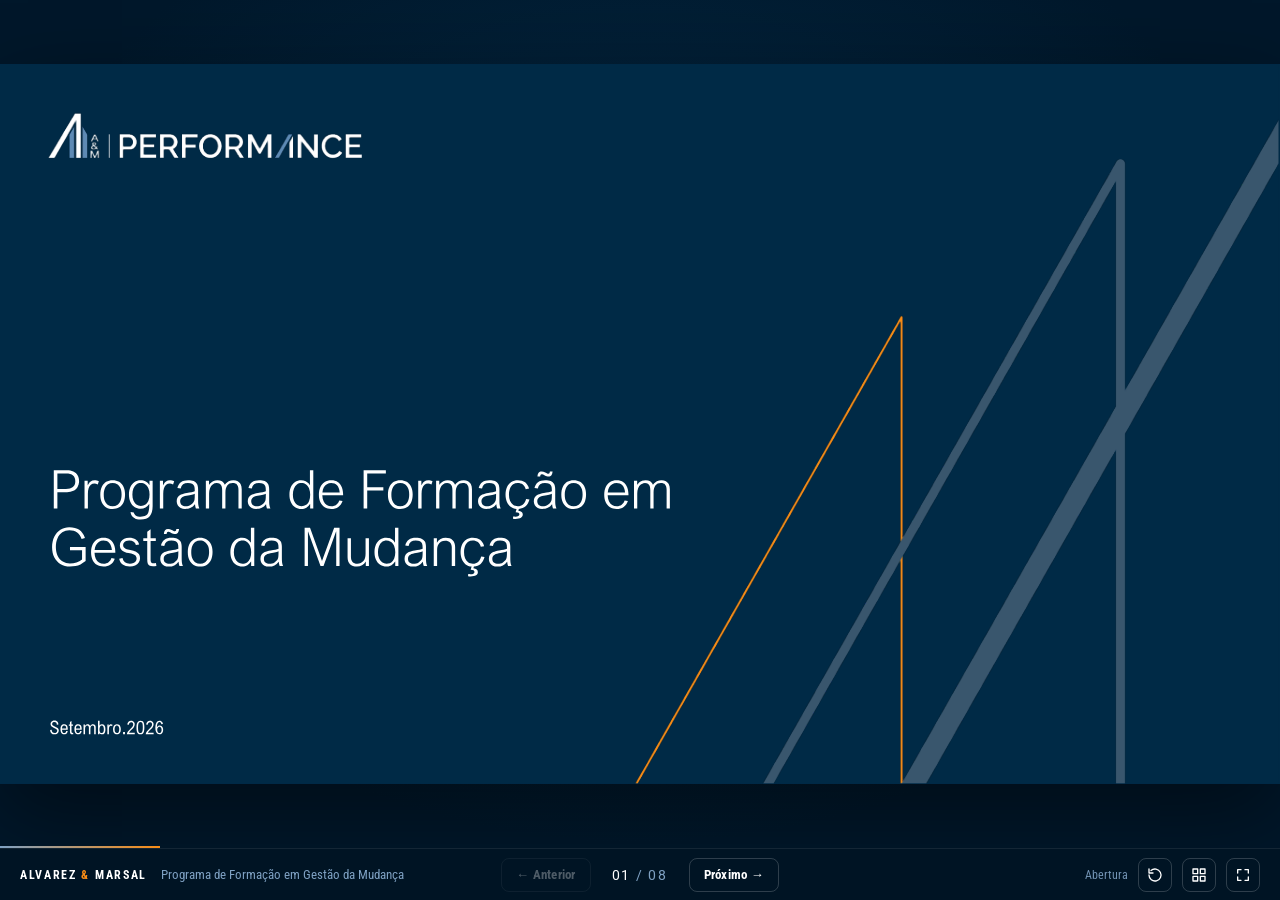
